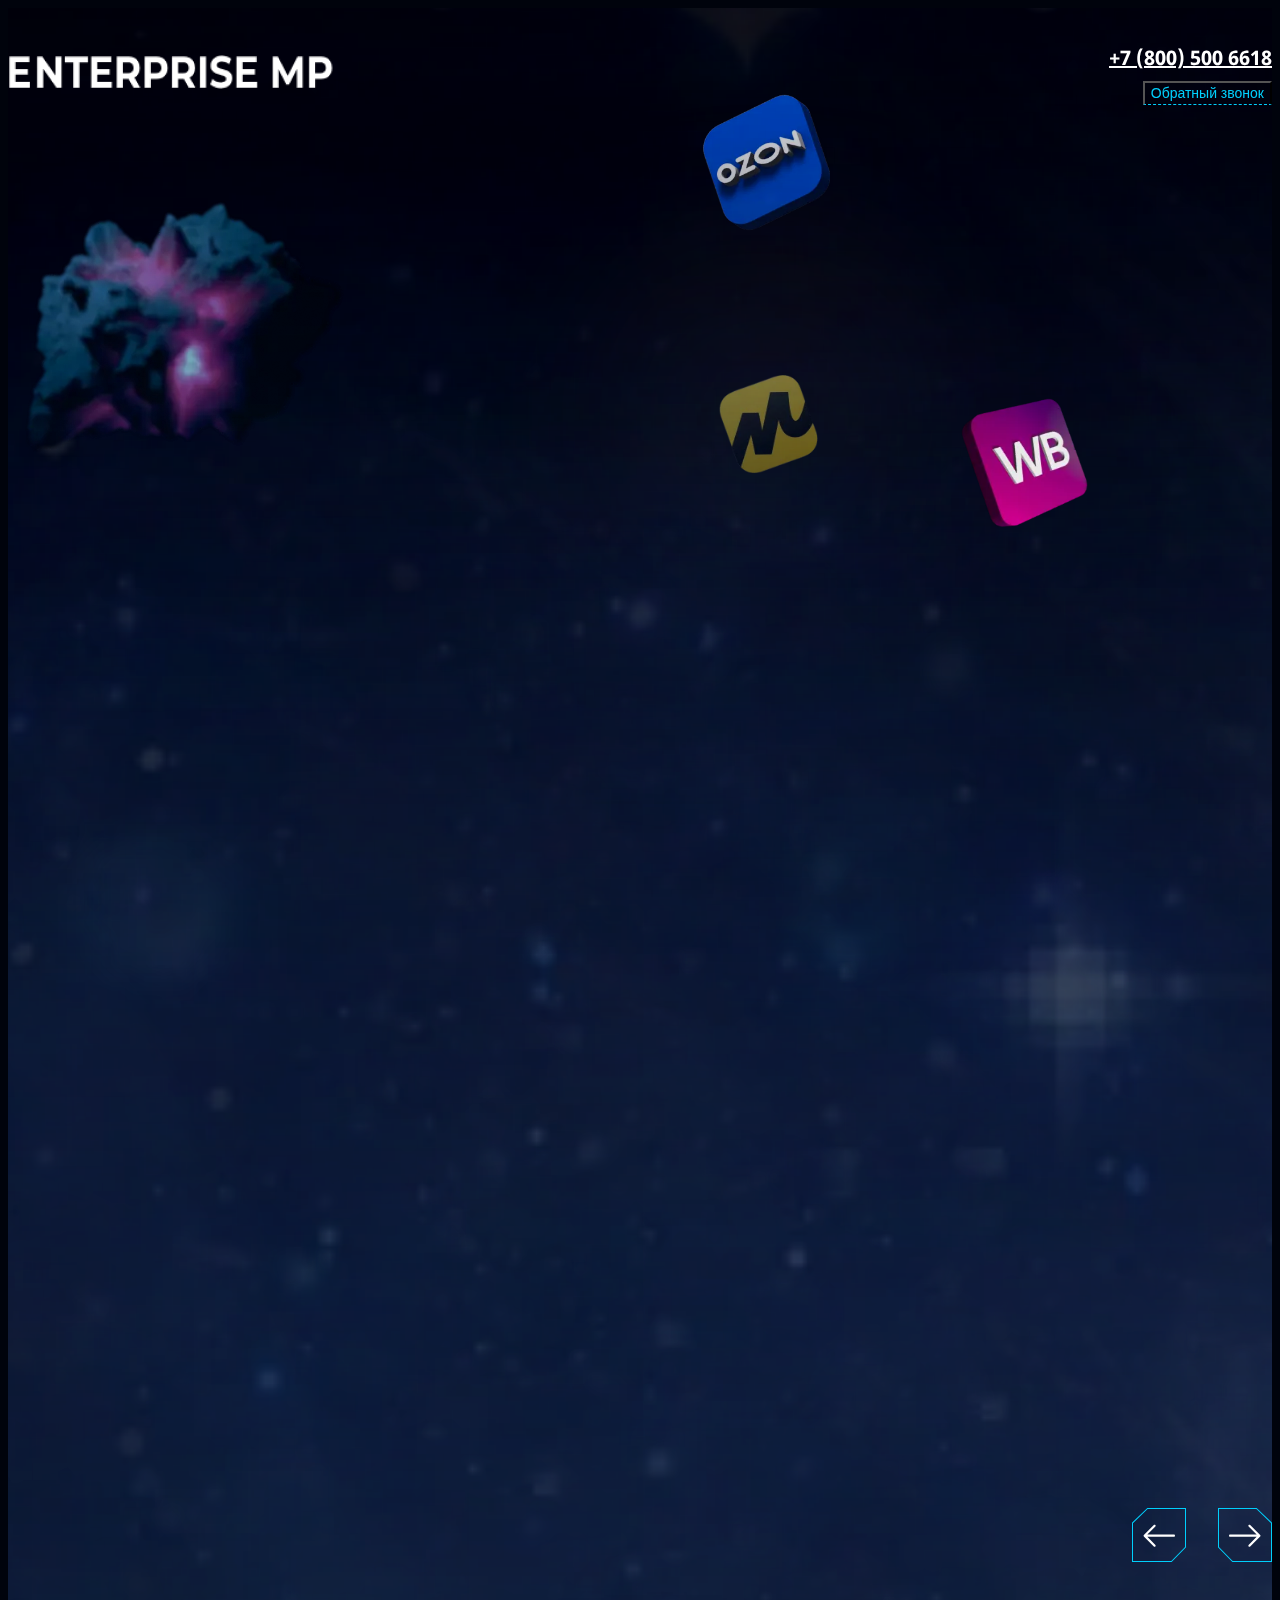
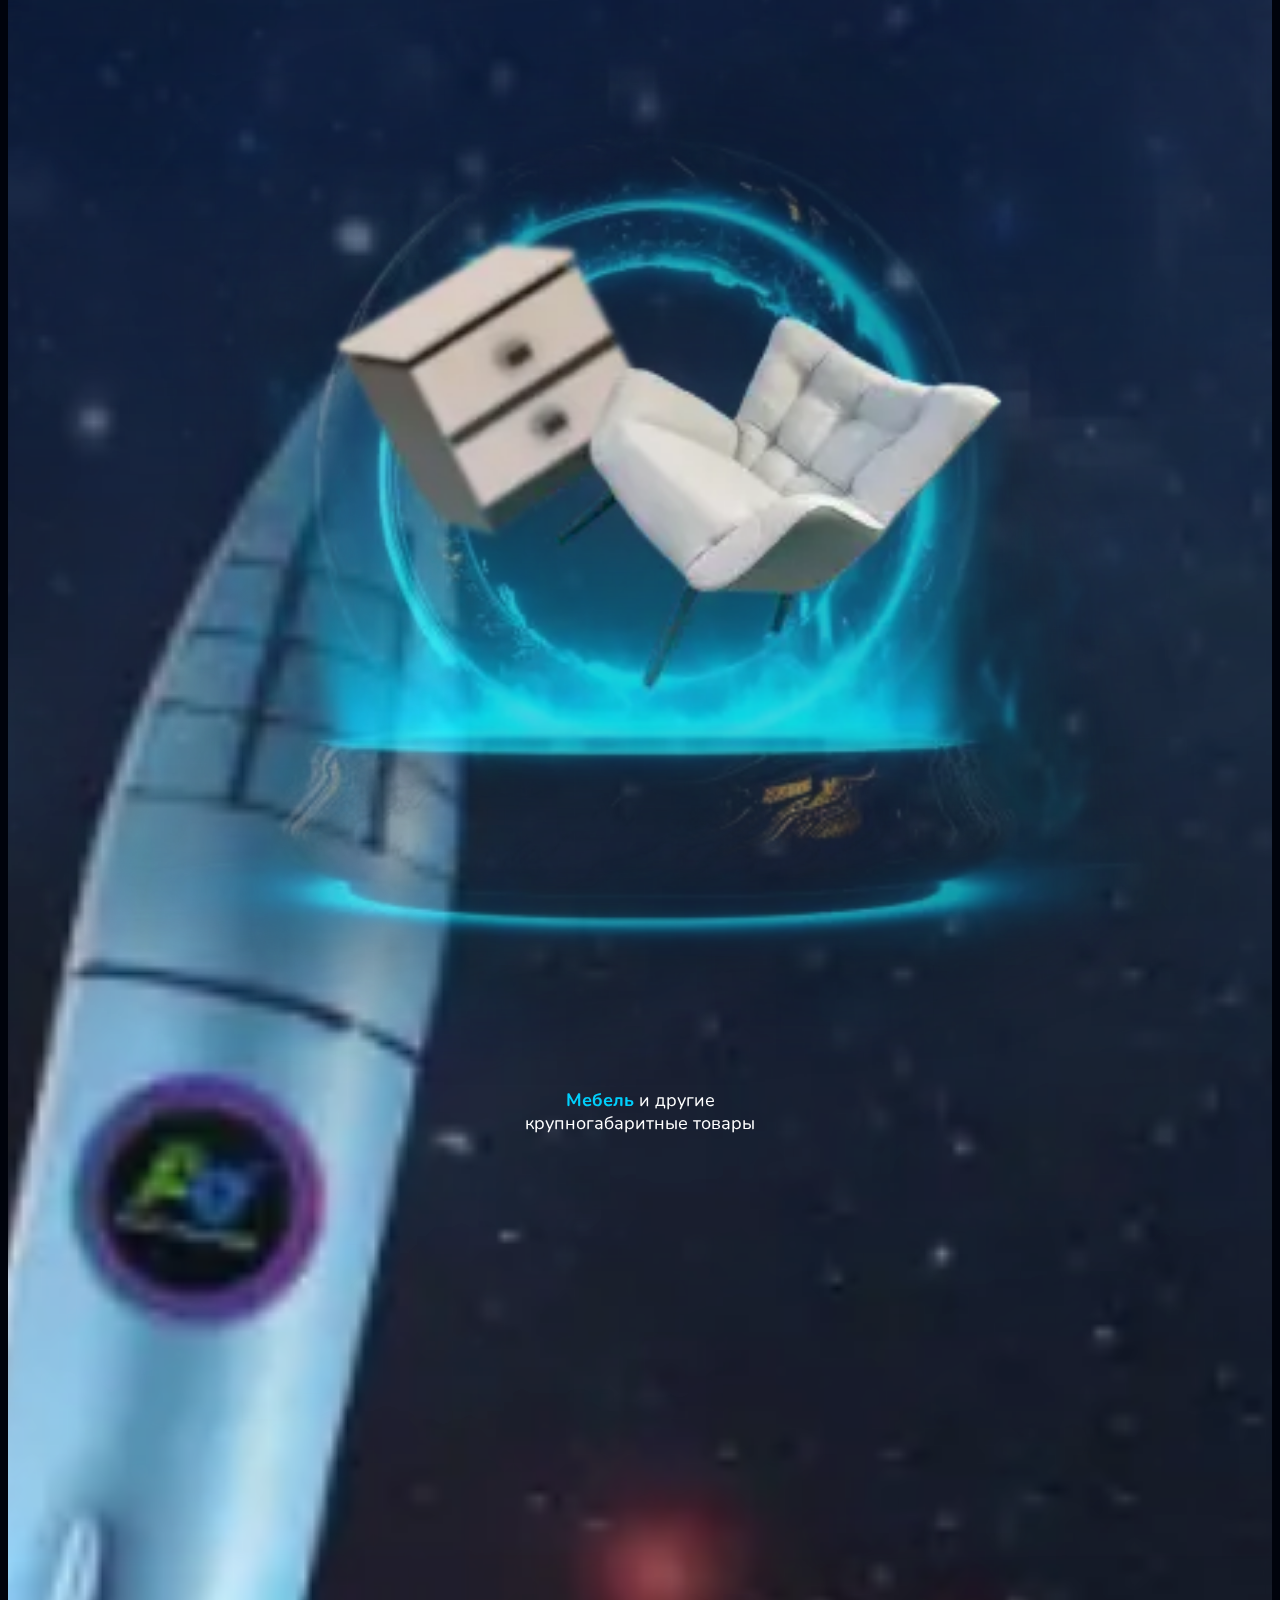
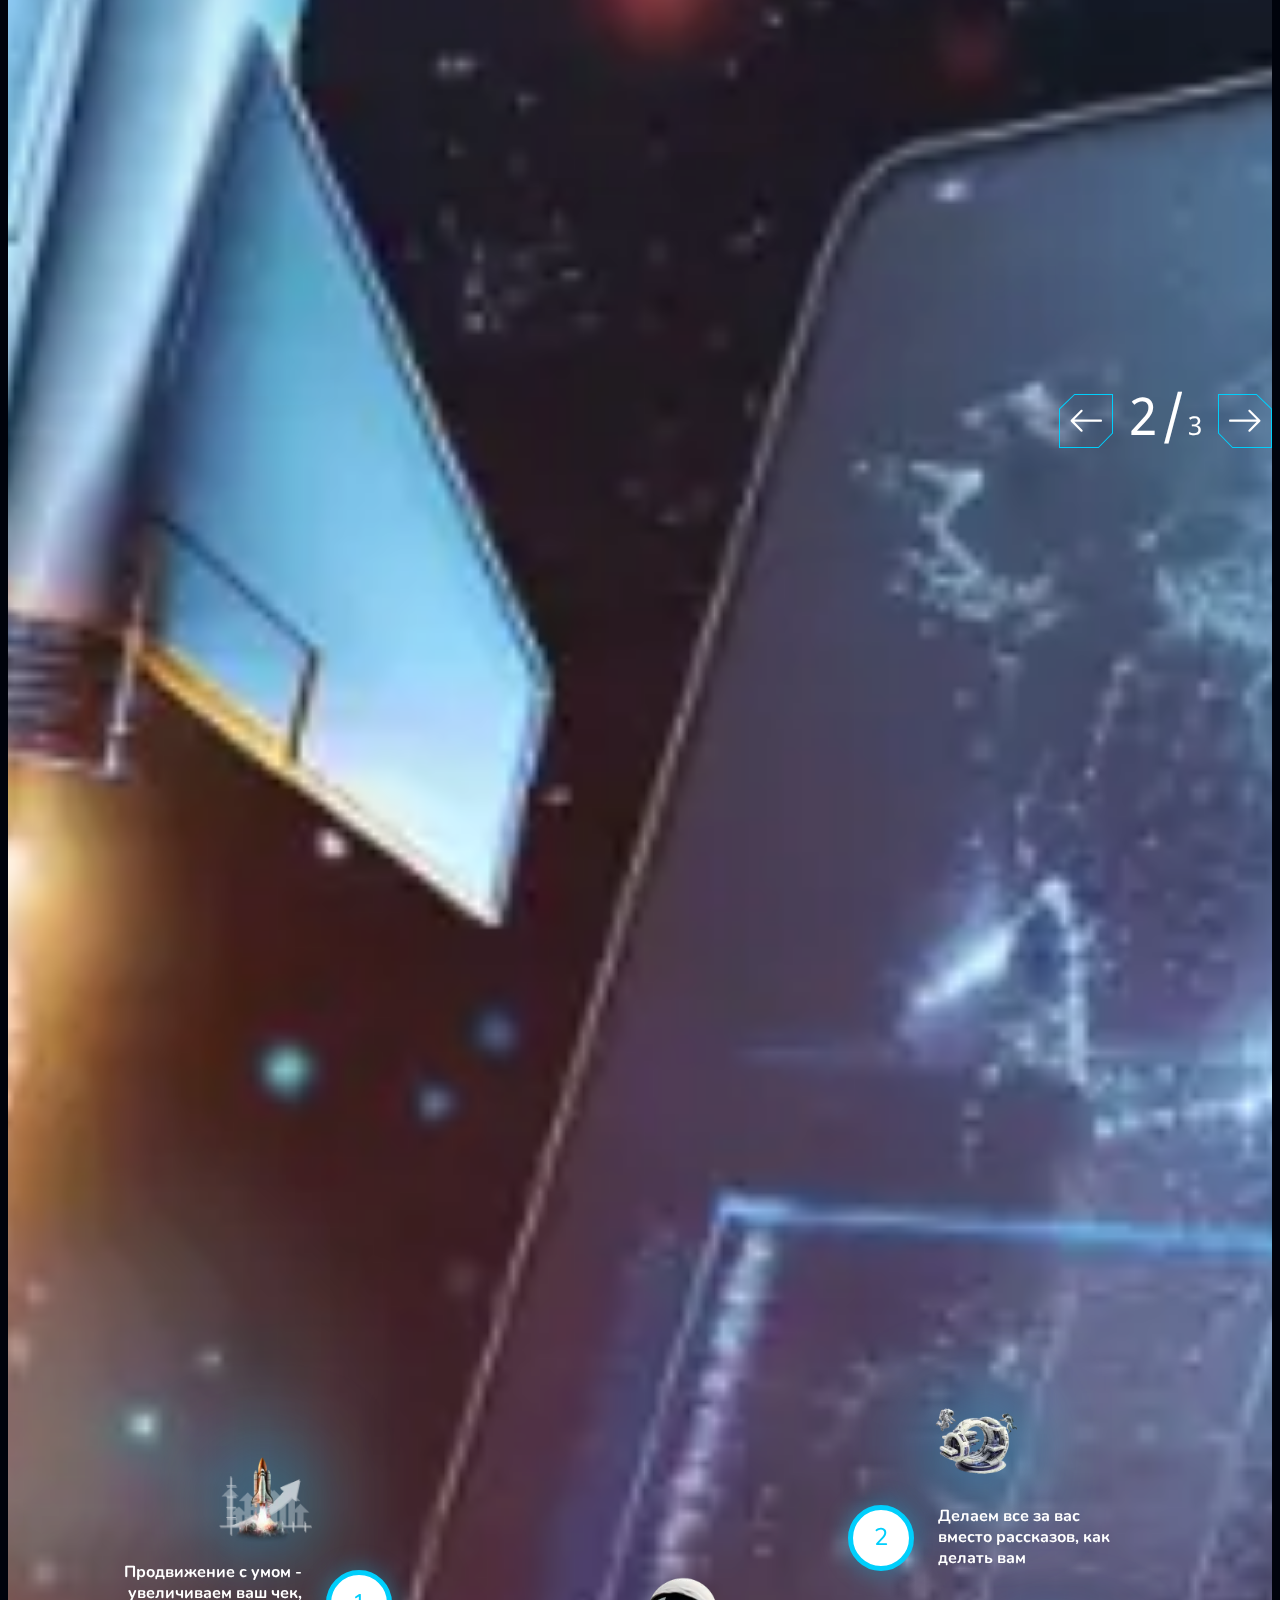
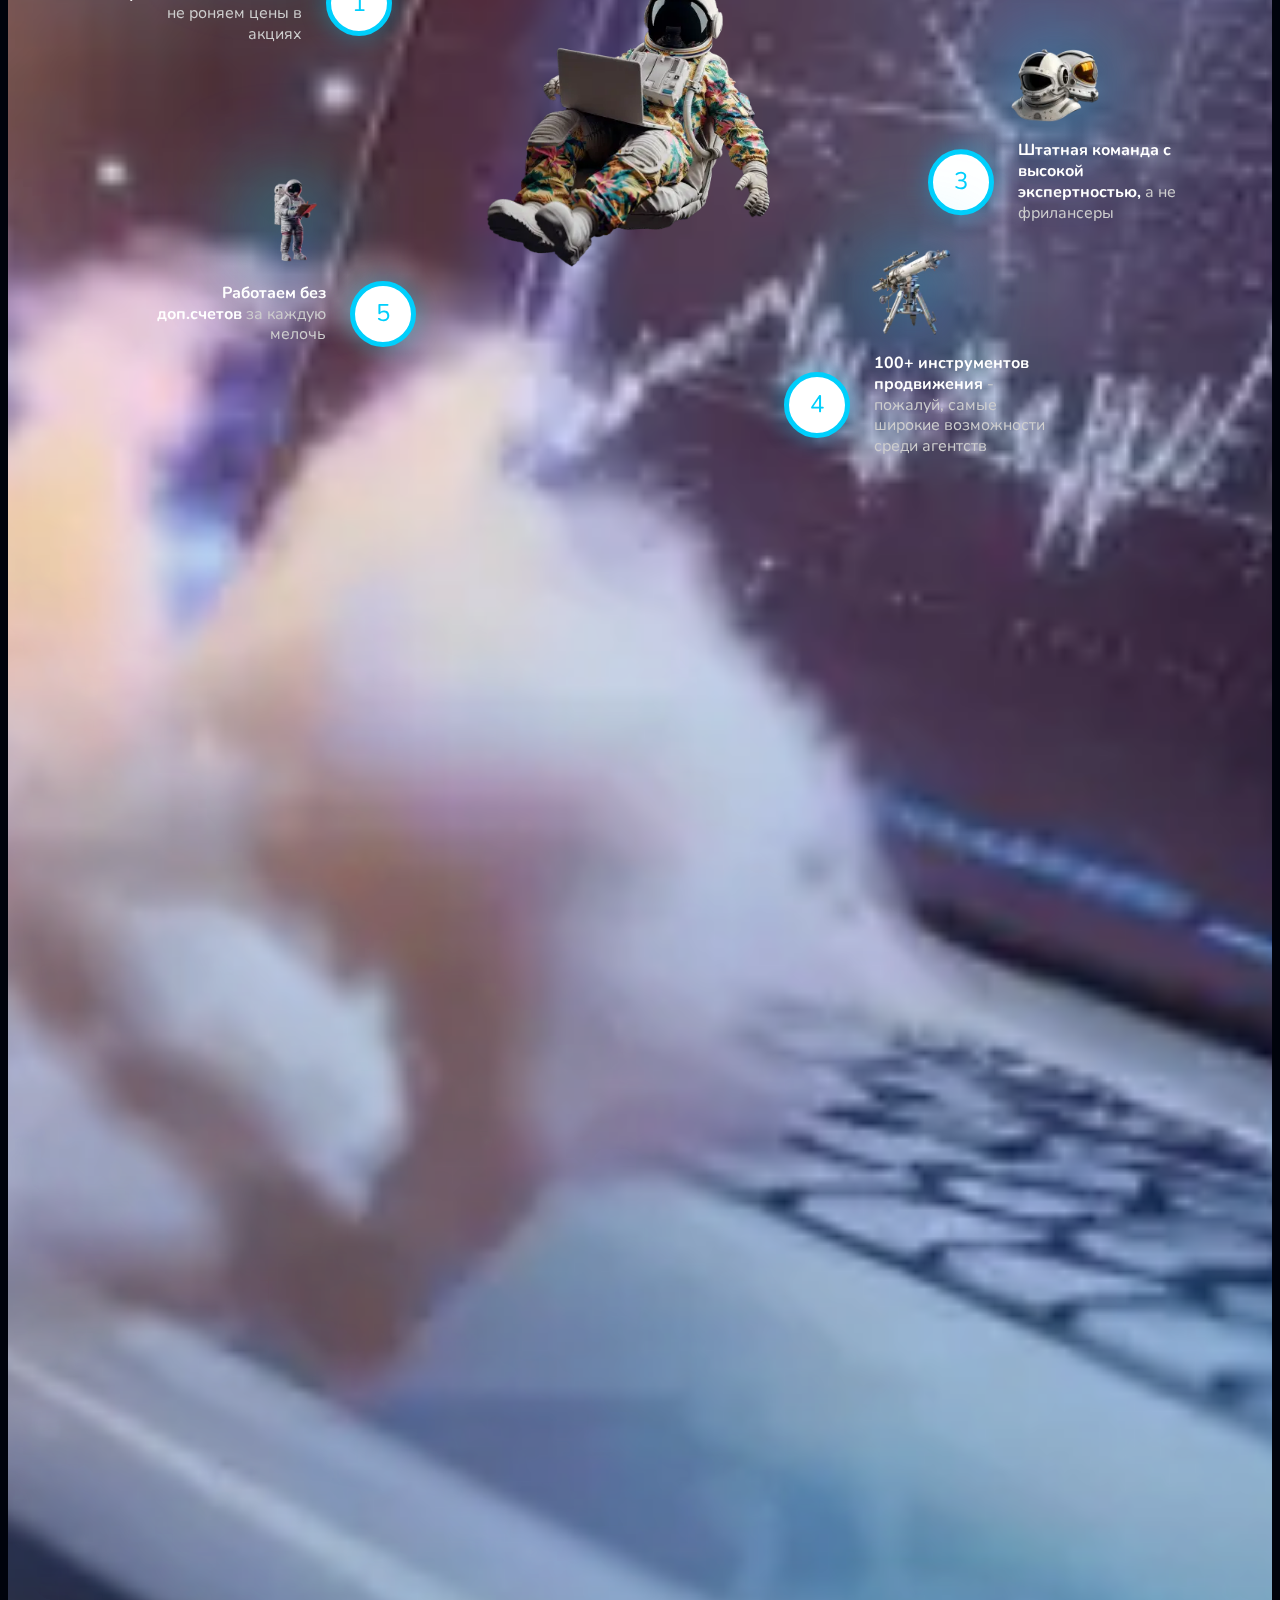
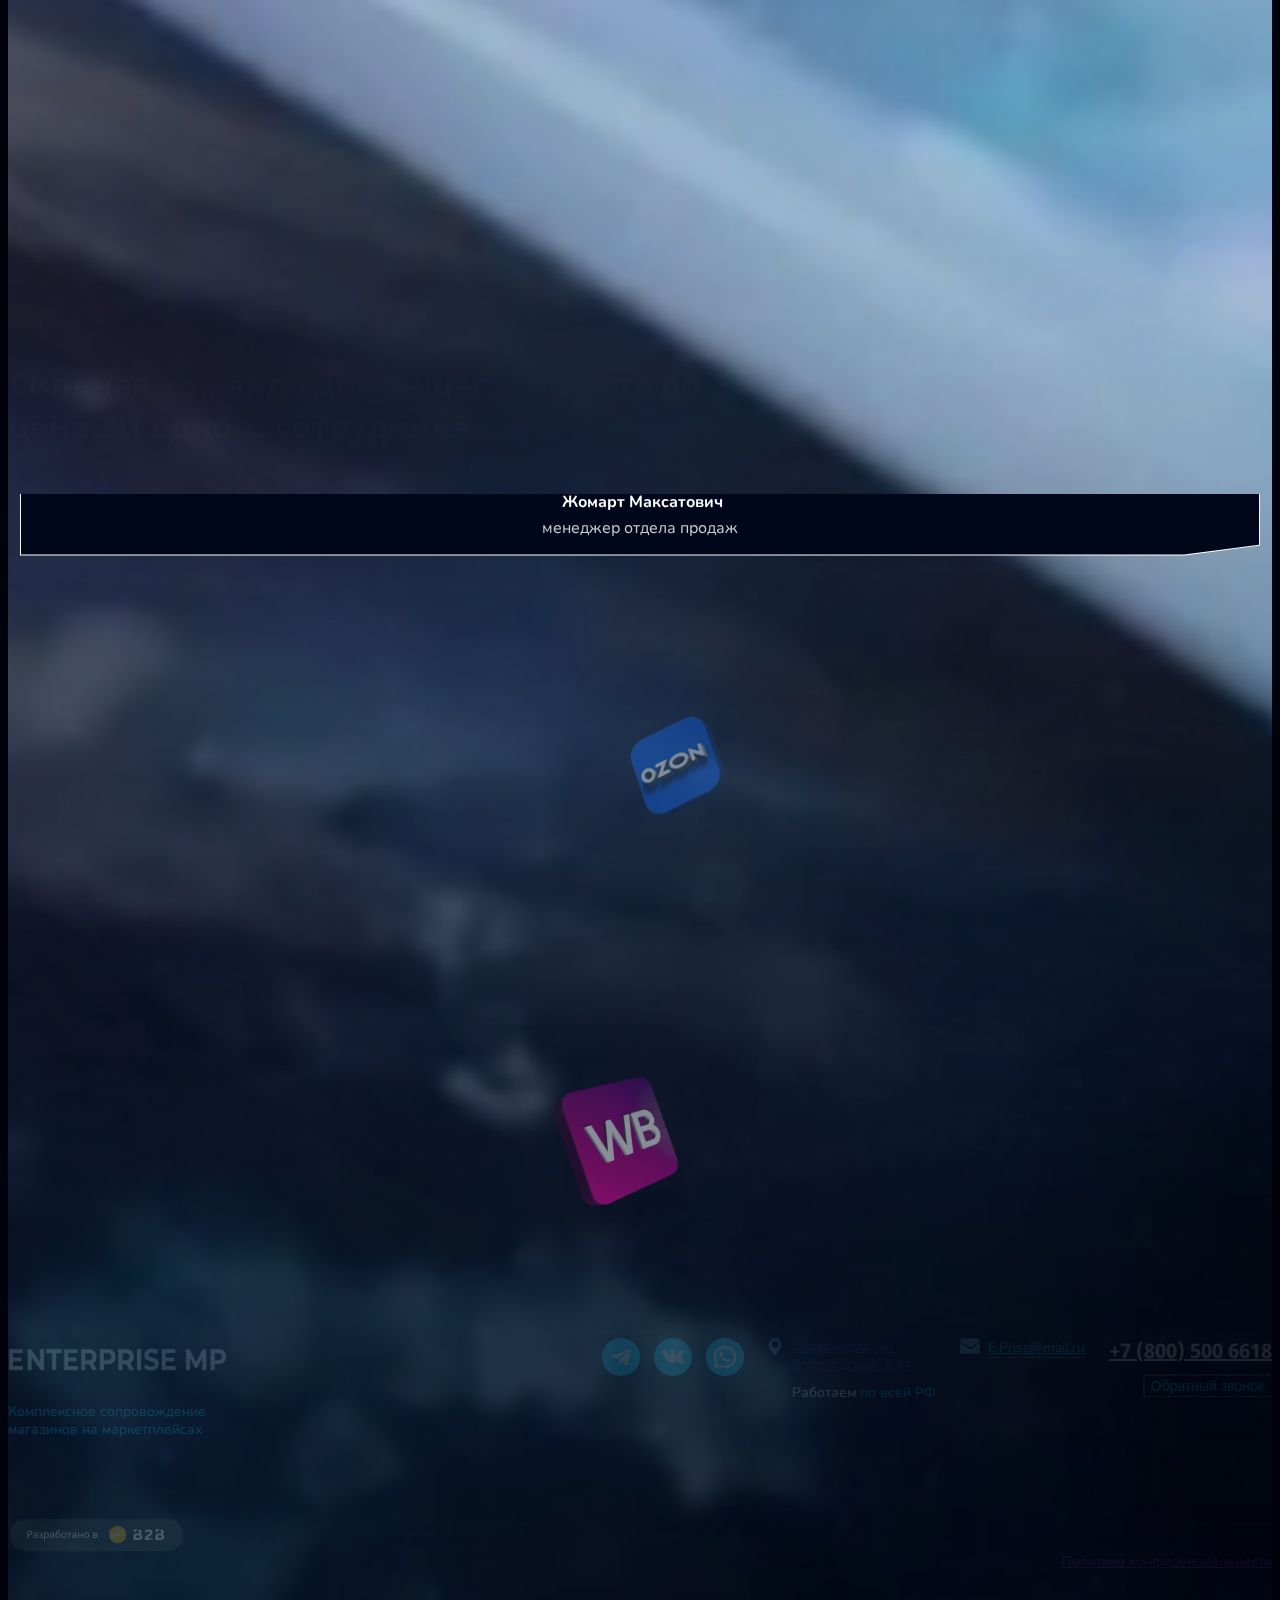
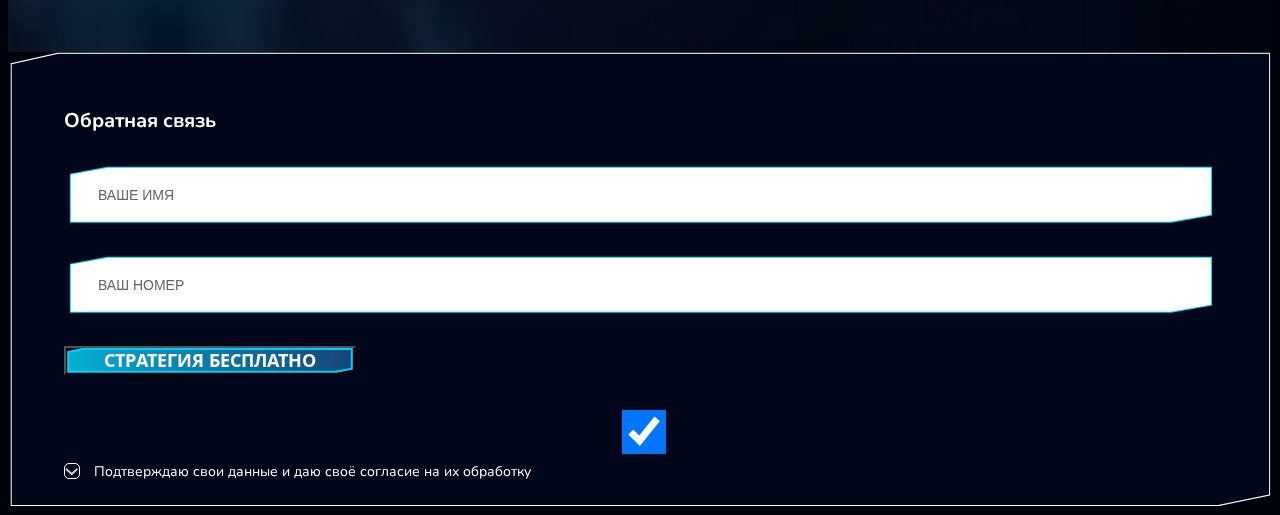
==== index.html @ a86e1928 "comment2" ====
<!DOCTYPE html>
<html lang="en">

<head>
	<meta charset="UTF-8">
	<meta name="viewport" content="width=device-width, initial-scale=1.0">
	<meta name="keywords" content="">
	<script src="https://degorov.ru/1base/wp-content/themes/Goodini/assets/js/jquery-3.5.1.min.js"></script>
	<link rel="stylesheet" type="text/css"
		href="https://degorov.ru/1base/wp-content/themes/Goodini/assets/css/base.min.css" />
	<link rel="stylesheet" type="text/css"
		href="https://degorov.ru/1base/wp-content/themes/Goodini/assets/css/blocks.css" />
	<link rel="stylesheet" type="text/css"
		href="https://degorov.ru/1base/wp-content/themes/Goodini/assets/css/modules.css" />
	<link rel="stylesheet" type="text/css"
		href="https://degorov.ru/1base/wp-content/themes/Goodini/assets/css/anim.css" />
	<link rel="stylesheet" href="css/style.min.css">
	<link rel="stylesheet" href="https://cdn.jsdelivr.net/npm/swiper@11/swiper-bundle.min.css"/>
	<title>Главная</title>
</head>

<body>
	<div class="page-frame">
		<header id="header" class="header">
    <div class="container-fluid">
       <div class="header__inner">
           <div class="header__left">
               <a class="header__logo" href="">
                   <img src="img/logo.webp" alt="">
               </a>
           </div>
           <div class="header__right">
               <div class="header__group">
                   <a class="header__phone" href="tel:78005006618">+7 (800) 500 6618</a>
                   <button class="header__btn btn" data-fancybox data-src="#popup-call">
                       <span>Обратный звонок</span>
                   </button>
               </div>
           </div>
       </div>
    </div>
</header>
		<main class="content-wrap">
			<section class="main-section">
				<div class="container-fluid">
					<div class="main-section__inner">
						<div class="main-section__wrap left-anim _anim-items anim-no-hide">
							<div class="main-section__info">
								<span>Производителям и селлерам</span>
							</div>
							<h1>Настраиваем <span class="text_color"> серьезный поток продаж</span></h1>
							<p>на маркетплейсах в срок <span>от 10 дней</span></p>
							<div class="main-section__group">
								<button class="main-section__btn btn btn-blue" data-fancybox data-src="#popup-call">
									<span>обсудить проект</span>
									<span class="box-shadow"></span>
								</button>
								<div class="main-section__info2">Обсудите ваш <br> проект с аналитиком</div>
							</div>
						</div>
						<div class="main-section__items left-anim _anim-items anim-no-hide">
							<div class="main-section__item">
								<div class="main-section__item-img">
									<img loading="lazy" src="img/main-img.webp" alt="">
								</div>
								<div class="main-section__item-text">
									Более <span>100 клиентов</span>  у нас на сопровождении более 2-х лет
								</div>
							</div>
							<div class="main-section__item">
								<div class="main-section__item-img">
									<img loading="lazy" src="img/main-img2.webp" alt="">
								</div>
								<div class="main-section__item-text">
									Выводим в ТОП и обеспечиваем рост прибыли <span>на 12-47% в месяц</span>
								</div>
							</div>
							<div class="main-section__item">
								<div class="main-section__item-img">
									<img loading="lazy" src="img/main-img3.webp" alt="">
								</div>
								<div class="main-section__item-text">
									Ежемесячно продаем товаров клиентов <span>на 100 000 000+ рублей</span>
								</div>
							</div>
						</div>
						<div class="main-section__img">
							<img loading="lazy" src="img/main-img4.webp" alt="">
						</div>
						<div class="main-section__img2">
							<img loading="lazy" src="img/main-img5.webp" alt="">
						</div>
						<div class="main-section__img4">
							<img loading="lazy" src="img/main-img7.webp" alt="">
						</div>
					</div>
				</div>
				<div class="main-section__img3">
					<img loading="lazy" src="img/main-img6.webp" alt="">
				</div>
			</section>
			<section class="strategy">
				<div class="container-fluid">
					<div class="strategy__inner right-anim _anim-items anim-no-hide">
						<h2>Бесплатно <span class="text_color">разработаем стратегию роста прибыли</span> для вашего магазина на маркетплейсах</h2>
						<ul>
							<li>
								<strong>Найдем от 3 до 5 точек роста</strong> <br>
								для ваших товарах
							</li>
							<li>
								<strong>Предложим, как снизить затраты</strong> <br>
								на маркетинг, логистику и склад
							</li>
							<li>
								<strong>Выделим товары импульсивного <br> спроса</strong>
								из всего вашего ассортимента
							</li>
							<li>
								<strong>Объясним, как расширить</strong> <br>
								географию продаж и увеличить обороты
							</li>
						</ul>
						<div class="strategy__group">
							<button class="strategy__btn btn btn-white">
								<span>Начать</span>
								<span class="box-shadow"></span>
							</button>
							<div class="strategy__info">
								Ответьте всего <span>на 5 вопросов,</span> <br>
								чтобы мы могли начать разработку
							</div>
						</div>
					</div>
				</div>
				<div class="quiz">
					<div class="container-fluid">
						<div class="quiz__inner">
							<div class="quiz-stages">
								<div class="quiz-stage quiz-stage--active">01 <span>этап</span></div>
								<div class="quiz-stage">02 <span>этап</span></div>
								<div class="quiz-stage">03 <span>этап</span></div>
								<div class="quiz-stage">04 <span>этап</span></div>
								<div class="quiz-stage">05 <span>этап</span></div>
							</div>
							<div class="quiz-body">
								<div data-step="1" class="quiz-step quiz-step1 quiz-step--active">
									<h2>1. Сколько сейчас <span class="text_color">ваш оборот</span> на маркетплейсах?</h2>
									<div class="quiz__checkboxes">
										<div class="quiz__checkbox">
											<input class="quiz-input" type="radio" name="quiz-checkbox">
											<label><strong>0 руб.,</strong> собираемся выходить на площадки</label>
										</div>
										<div class="quiz__checkbox">
											<input class="quiz-input" type="radio" name="quiz-checkbox">
											<label><strong>300 000 - 1 100 000 руб.,</strong> мало продаж, карточки не продают </label>
										</div>
										<div class="quiz__checkbox">
											<input class="quiz-input" type="radio" name="quiz-checkbox">
											<label><strong>от 1 100 000 руб.,</strong> продажи налажены, хотим делегировать ведение МП</label>
										</div>
									</div>
									<div class="quiz-error">Ответьте на вопрос</div>
									<div class="quiz-step__bg">
										<img src="img/quiz-step__bg.webp" alt="">
									</div>
								</div>
								<div data-step="2" class="quiz-step quiz-step2">
									<h2>2. Сколько у вас <span class="text_color">товарных карточек?</span></h2>
									<div class="quiz__checkboxes">
										<div class="quiz__checkbox">
											<input class="quiz-input2" type="radio" name="quiz-checkbox2">
											<label><strong>до 30 SKU</strong></label>
										</div>
										<div class="quiz__checkbox">
											<input class="quiz-input2" type="radio" name="quiz-checkbox2">
											<label><strong>до 100 SKU</strong></label>
										</div>
										<div class="quiz__checkbox">
											<input class="quiz-input2" type="radio" name="quiz-checkbox2">
											<label><strong>от 100 SKU</strong></label>
										</div>
										<div class="quiz__checkbox">
											<input class="quiz-input2" type="radio" name="quiz-checkbox2">
											<label><strong>от 100 SKU</strong></label>
										</div>
									</div>
									<div class="quiz-error">Ответьте на вопрос</div>
									<div class="quiz-step__bg">
										<img src="img/quiz-step__bg2.webp" alt="">
									</div>
								</div>
								<div data-step="3" class="quiz-step quiz-step3">
									<h2>3. Есть ли в вашем товаре какая-то специфика?</h2>
									<div class="quiz__checkboxes">
										<div class="quiz__checkbox">
											<input class="quiz-input3" type="radio" name="quiz-checkbox3">
											<label><strong>Крупногабарит</strong> (мебель)</label>
										</div>
										<div class="quiz__checkbox">
											<input class="quiz-input3" type="radio" name="quiz-checkbox3">
											<label><strong>Детские товары</strong> (сертификация)</label>
										</div>
										<div class="quiz__checkbox">
											<input class="quiz-input3" type="radio" name="quiz-checkbox3">
											<label><strong>Премиум-товары</strong> (дороже рынка)</label>
										</div>
										<div class="quiz__checkbox">
											<input class="quiz-input3" type="radio" name="quiz-checkbox3">
											<label><strong>Одежда и др. с широким размерным рядом</strong></label>
										</div>
										<div class="quiz__checkbox">
											<input class="quiz-input3" type="radio" name="quiz-checkbox">
											<label><strong>Иное |</strong></label>
										</div>
									</div>
									<div class="quiz-error">Ответьте на вопрос</div>
									<div class="quiz-step__bg">
										<img src="img/quiz-step__bg3.webp" alt="">
									</div>
								</div>
								<div data-step="4" class="quiz-step quiz-step4">
									<h2>4. Какой бюджет на продвижение <span class="text_color">вы готовы выделить?</span></h2>
									<div class="quiz__checkboxes">
										<div class="quiz__checkbox">
											<input class="quiz-input4" type="radio" name="quiz-checkbox4">
											<label><strong>от 50 000 р./мес.</strong></label>
										</div>
										<div class="quiz__checkbox">
											<input class="quiz-input4" type="radio" name="quiz-checkbox4">
											<label><strong>от 50 000 р./мес. +  вложения в свой складской запас</strong></label>
										</div>
										<div class="quiz__checkbox">
											<input class="quiz-input4" type="radio" name="quiz-checkbox4">
											<label><strong>от 50 000 р./мес. + складской запас + бюджет на акции и внешнюю рекламу</strong></label>
										</div>
									</div>
									<div class="quiz-error">Ответьте на вопрос</div>
									<div class="quiz-step__bg">
										<img src="img/quiz-step__bg4.webp" alt="">
									</div>
								</div>
							</div>
							<div class="quiz-btns">
								<button class="quiz-prev btn">
									<span>Назад</span>
								</button>
								<button class="quiz-next btn">
									<span>Далее</span>
								</button>
							</div>
							<div class="quiz-form">
								<h2>5. Укажите ваши контактные данные</h2>
								<div class="quiz__subtitle"><span>Это необходимо,</span> чтобы мы запросили ссылку  на магазин и другую необходимую информацию.</div>
								<form class="quiz-form__wrap">
									<div class="quiz-form__group">
										<input type="text" placeholder="Ваше имя |">
									</div>
									<div class="quiz-form__group">
										<input type="tel" placeholder="Ваш телефон |">
									</div>
									<div class="quiz-form__group">
										<button class="quiz-form__btn btn">
											<span>Отправить</span>
										</button>
									</div>
								</form>
								<div class="quiz-step__bg">
									<img src="img/quiz-step__bg5.webp" alt="">
								</div>
							</div>
						</div>
					</div>
				</div>
			</section>
			<section class="products">
				<div class="container-fluid">
					<div class="products__inner">
						<div class="products__top">
							<div class="products__group left-anim _anim-items anim-no-hide">
								<h2>Продвигаем в <span class="text_color">ТОП 1</span> сложные товары, которые не каждое агентство умеет продвигать</h2>
								<p>Уже работали <span>с 289 видами товаров</span></p>
							</div>
							<div class="products__slider-nav">
								<div class="swiper-button-prev">
									<svg width="32" height="23" viewBox="0 0 32 23" fill="none" xmlns="http://www.w3.org/2000/svg">
										<path d="M10.795 1.00689C11.224 0.562889 11.938 0.562889 12.382 1.00689C12.811 1.43589 12.811 2.14989 12.382 2.57789L4.335 10.6249H30.889C31.508 10.6259 32 11.1179 32 11.7369C32 12.3559 31.508 12.8639 30.889 12.8639H4.335L12.382 20.8959C12.811 21.3399 12.811 22.0549 12.382 22.4829C11.938 22.9269 11.223 22.9269 10.795 22.4829L0.843 12.5309C0.399 12.1019 0.399 11.3879 0.843 10.9599L10.795 1.00689Z" fill="white"/>
									</svg>
								</div>
								<div class="swiper-pagination"></div>
								<div class="swiper-button-next">
									<svg width="32" height="23" viewBox="0 0 32 23" fill="none" xmlns="http://www.w3.org/2000/svg">
										<path d="M21.2055 1.00689C20.7765 0.562889 20.0625 0.562889 19.6185 1.00689C19.1895 1.43589 19.1895 2.14989 19.6185 2.57789L27.6655 10.6249H1.11149C0.492488 10.6259 0.000488281 11.1179 0.000488281 11.7369C0.000488281 12.3559 0.492488 12.8639 1.11149 12.8639H27.6655L19.6185 20.8959C19.1895 21.3399 19.1895 22.0549 19.6185 22.4829C20.0625 22.9269 20.7775 22.9269 21.2055 22.4829L31.1575 12.5309C31.6015 12.1019 31.6015 11.3879 31.1575 10.9599L21.2055 1.00689Z" fill="white"/>
									</svg>
								</div>
							</div>
						</div>
						<div class="products__slider">
							<div class="swiper mySwiper">
								<div class="swiper-wrapper">
									<div class="swiper-slide product-card">
										<div class="product-card__img">
											<img loading="lazy" src="img/product-card__img.webp" alt="">
										</div>
										<div class="product-card__text"><strong>Мебель</strong> и другие крупногабаритные товары</div>
									</div>
									<div class="swiper-slide product-card">
										<div class="product-card__img">
											<img loading="lazy" src="img/product-card__img2.webp" alt="">
										</div>
										<div class="product-card__text"><strong>Красота и здоровье</strong> и другие товары массового спроса</div>
									</div>
									<div class="swiper-slide product-card">
										<div class="product-card__img">
											<img loading="lazy" src="img/product-card__img3.webp" alt="">
										</div>
										<div class="product-card__text"><strong>Одежда</strong> и другие товары, в которых важен размер</div>
									</div>
									<div class="swiper-slide product-card">
										<div class="product-card__img">
											<img loading="lazy" src="img/product-card__img4.webp" alt="">
										</div>
										<div class="product-card__text"><strong>Реабилитация</strong> и другие специализированные товары</div>
									</div>
									<div class="swiper-slide product-card">
										<div class="product-card__img">
											<img loading="lazy" src="img/product-card__img5.webp" alt="">
										</div>
										<div class="product-card__text"><strong>Массажеры</strong> и другие девайсы для здоровья</div>
									</div>
									<div class="swiper-slide product-card">
										<div class="product-card__img">
											<img loading="lazy" src="img/product-card__img6.webp" alt="">
										</div>
										<div class="product-card__text"><strong>Нижнее белье</strong> и другие товары, которые сложно продаются без примерки</div>
									</div>
									<div class="swiper-slide product-card">
										<div class="product-card__img">
											<img loading="lazy" src="img/product-card__img.webp" alt="">
										</div>
										<div class="product-card__text"><strong>Мебель</strong> и другие крупногабаритные товары</div>
									</div>
									<div class="swiper-slide product-card">
										<div class="product-card__img">
											<img loading="lazy" src="img/product-card__img2.webp" alt="">
										</div>
										<div class="product-card__text"><strong>Красота и здоровье</strong> и другие товары массового спроса</div>
									</div>
									<div class="swiper-slide product-card">
										<div class="product-card__img">
											<img loading="lazy" src="img/product-card__img3.webp" alt="">
										</div>
										<div class="product-card__text"><strong>Одежда</strong> и другие товары, в которых важен размер</div>
									</div>
									<div class="swiper-slide product-card">
										<div class="product-card__img">
											<img loading="lazy" src="img/product-card__img4.webp" alt="">
										</div>
										<div class="product-card__text"><strong>Реабилитация</strong> и другие специализированные товары</div>
									</div>
								</div>
							</div>
						</div>
						<div class="products__group2 left-anim _anim-items anim-no-hide">
							<button class="products__btn btn btn-white" data-fancybox data-src="#popup-call">
								<span>Получить анализ</span>
								<span class="box-shadow"></span>
							</button>
							<div class="products__info">Сделаем анализ вашей товарной <br>  категории <span>бесплатно</span></div>
						</div>
					</div>
				</div>
			</section>
			<section class="advantages">
				<div class="container-fluid">
					<div class="advantages__inner">
						<h2>Берем на себя <span class="text_color">продажи и продвижение</span> - вам остаются отгрузки и прибыль</h2>
						<div class="advantages__items left-anim _anim-items anim-no-hide">
							<div class="advantages__item">
								<div class="advantages__item-show">
									<div class="advantages__item-icon">
										<img src="img/advantages-icon.svg" alt="">
									</div>
									<div class="advantages__item-title">Маркетинг, продвижение, вывод в ТОП</div>
									<div class="advantages__item-arrow">
										<svg width="22" height="22" viewBox="0 0 22 22" fill="none" xmlns="http://www.w3.org/2000/svg">
											<path d="M1.4854 1.48506L20.2994 20.2993M20.2994 20.2993H3.3288M20.2994 20.2993V3.32869" stroke="white" stroke-width="2"/>
										</svg>
									</div>
								</div>
								<div class="advantages__item-hidden">
									<ul>
										<li>Анализируем потребность в вашем товаре, внутреннюю конкуренцию на площадке, поведение ЦА.</li>
										<li>Подбираем нужные вам площадки, регистрируем ЛК</li>
										<li>Объясняем тонкости документооборота.</li>
										<li>Грамотно заводим бренд на площадки, от этого этапа зависит выдача в поисковиках.</li>
										<li>Оформляем и оптимизируем карточки, чтобы они быстро выходили в ТОП.</li>
									</ul>
								</div>
							</div>
							<div class="advantages__item">
								<div class="advantages__item-show">
									<div class="advantages__item-icon">
										<img src="img/advantages-icon2.svg" alt="">
									</div>
									<div class="advantages__item-title">Подбор площадок, регистрация и запуск продаж</div>
									<div class="advantages__item-arrow">
										<svg width="22" height="22" viewBox="0 0 22 22" fill="none" xmlns="http://www.w3.org/2000/svg">
											<path d="M1.4854 1.48506L20.2994 20.2993M20.2994 20.2993H3.3288M20.2994 20.2993V3.32869" stroke="white" stroke-width="2"/>
										</svg>
									</div>
								</div>
								<div class="advantages__item-hidden">
									<ul>
										<li>Анализируем потребность в вашем товаре, внутреннюю конкуренцию на площадке, поведение ЦА.</li>
										<li>Подбираем нужные вам площадки, регистрируем ЛК</li>
										<li>Объясняем тонкости документооборота.</li>
									</ul>
								</div>
							</div>
							<div class="advantages__item">
								<div class="advantages__item-show">
									<div class="advantages__item-icon">
										<img src="img/advantages-icon3.svg" alt="">
									</div>
									<div class="advantages__item-title">Оптимизация затрат на склад, переупаковку и логистику</div>
									<div class="advantages__item-arrow">
										<svg width="22" height="22" viewBox="0 0 22 22" fill="none" xmlns="http://www.w3.org/2000/svg">
											<path d="M1.4854 1.48506L20.2994 20.2993M20.2994 20.2993H3.3288M20.2994 20.2993V3.32869" stroke="white" stroke-width="2"/>
										</svg>
									</div>
								</div>
								<div class="advantages__item-hidden">
									<ul>
										<li>Анализируем потребность в вашем товаре, внутреннюю конкуренцию на площадке, поведение ЦА.</li>
										<li>Подбираем нужные вам площадки, регистрируем ЛК</li>
										<li>Объясняем тонкости документооборота.</li>
										<li>Грамотно заводим бренд на площадки, от этого этапа зависит выдача в поисковиках.</li>
										<li>Оформляем и оптимизируем карточки, чтобы они быстро выходили в ТОП.</li>
									</ul>
								</div>
							</div>
							<div class="advantages__item">
								<div class="advantages__item-show">
									<div class="advantages__item-icon">
										<img src="img/advantages-icon4.svg" alt="">
									</div>
									<div class="advantages__item-title">Аналитика <br>  и отчетность </div>
									<div class="advantages__item-arrow">
										<svg width="22" height="22" viewBox="0 0 22 22" fill="none" xmlns="http://www.w3.org/2000/svg">
											<path d="M1.4854 1.48506L20.2994 20.2993M20.2994 20.2993H3.3288M20.2994 20.2993V3.32869" stroke="white" stroke-width="2"/>
										</svg>
									</div>
								</div>
								<div class="advantages__item-hidden">
									<ul>
										<li>Анализируем потребность в вашем товаре, внутреннюю конкуренцию на площадке, поведение ЦА.</li>
										<li>Подбираем нужные вам площадки, регистрируем ЛК</li>
										<li>Объясняем тонкости документооборота.</li>
										<li>Грамотно заводим бренд на площадки, от этого этапа зависит выдача в поисковиках.</li>
									</ul>
								</div>
							</div>
						</div>
					</div>
				</div>
				<div class="advantages__img">
					<img src="img/advantages-img.webp" alt="">
				</div>
			</section>
			<section class="cases">
				<div class="container-fluid">
					<div class="cases__inner">
						<div class="cases__top">
							<div class="cases__group left-anim _anim-items anim-no-hide">
								<h2>Посмотрите наши кейсы</h2>
								<p>Работаем с ассортиментом <span>от 5 до 3 000 SKU</span></p>
							</div>
							<div class="cases__slider-nav">
								<div class="swiper-button-prev" tabindex="0" role="button" aria-label="Previous slide" aria-controls="swiper-wrapper-883f5af94fbfa03c" aria-disabled="false">
									<svg width="32" height="23" viewBox="0 0 32 23" fill="none" xmlns="http://www.w3.org/2000/svg">
										<path d="M10.795 1.00689C11.224 0.562889 11.938 0.562889 12.382 1.00689C12.811 1.43589 12.811 2.14989 12.382 2.57789L4.335 10.6249H30.889C31.508 10.6259 32 11.1179 32 11.7369C32 12.3559 31.508 12.8639 30.889 12.8639H4.335L12.382 20.8959C12.811 21.3399 12.811 22.0549 12.382 22.4829C11.938 22.9269 11.223 22.9269 10.795 22.4829L0.843 12.5309C0.399 12.1019 0.399 11.3879 0.843 10.9599L10.795 1.00689Z" fill="white"></path>
									</svg>
								</div>
								<div class="swiper-pagination swiper-pagination-fraction swiper-pagination-horizontal"><span class="swiper-pagination-current">2</span> / <span class="swiper-pagination-total">3</span></div>
								<div class="swiper-button-next" tabindex="0" role="button" aria-label="Next slide" aria-controls="swiper-wrapper-883f5af94fbfa03c" aria-disabled="false">
									<svg width="32" height="23" viewBox="0 0 32 23" fill="none" xmlns="http://www.w3.org/2000/svg">
										<path d="M21.2055 1.00689C20.7765 0.562889 20.0625 0.562889 19.6185 1.00689C19.1895 1.43589 19.1895 2.14989 19.6185 2.57789L27.6655 10.6249H1.11149C0.492488 10.6259 0.000488281 11.1179 0.000488281 11.7369C0.000488281 12.3559 0.492488 12.8639 1.11149 12.8639H27.6655L19.6185 20.8959C19.1895 21.3399 19.1895 22.0549 19.6185 22.4829C20.0625 22.9269 20.7775 22.9269 21.2055 22.4829L31.1575 12.5309C31.6015 12.1019 31.6015 11.3879 31.1575 10.9599L21.2055 1.00689Z" fill="white"></path>
									</svg>
								</div>
							</div>
						</div>
						<div class="cases__slider left-anim _anim-items anim-no-hide">
							<div class="swiper mySwiper">
								<div class="swiper-wrapper">
									<div class="swiper-slide">
										<div class="cases-card">
											<div class="cases-card__desc">
												<div class="cases-card__title">Мебель, столы, табуретки</div>
												<div class="cases-card__text">
													<p><strong>Запрос клиента:</strong> выход на Ozon, оборот 3 000 000 р.</p>
													<p><strong>Результат:</strong> Вывели бизнес на оборот 66 000 000 р. (Ozon) с нуля за 10 месяцев.</p>
												</div>
												<ul>
													<li>За первые 5 месяцев увеличили оборот с 0 до 12 000 000 р.</li>
													<li>Увеличили средний чек с 4450 р. до 4650 р.</li>
													<li>Увеличили выручку с 0 до 66 000 000 р.</li>
													<li>Снизили затраты на рекламу</li>
												</ul>
												<div class="cases-card__info">
													Работаем <strong>с февраля 2023</strong>
												</div>
											</div>
											<div class="cases-card__images">
												<div class="cases-card__img">
													<img loading="lazy" src="img/cases-card__img.webp" alt="">
												</div>
												<div class="cases-card__img2">
													<img loading="lazy" src="img/cases-card__img2.webp" alt="">
												</div>
											</div>
										</div>
										<div class="cases-card__bg"></div>
									</div>
									<div class="swiper-slide">
										<div class="cases-card">
											<div class="cases-card__desc">
												<div class="cases-card__title">Мебель, столы, табуретки</div>
												<div class="cases-card__text">
													<p><strong>Запрос клиента:</strong> выход на Ozon, оборот 3 000 000 р.</p>
													<p><strong>Результат:</strong> Вывели бизнес на оборот 66 000 000 р. (Ozon) с нуля за 10 месяцев.</p>
												</div>
												<ul>
													<li>За первые 5 месяцев увеличили оборот с 0 до 12 000 000 р.</li>
													<li>Увеличили средний чек с 4450 р. до 4650 р.</li>
													<li>Увеличили выручку с 0 до 66 000 000 р.</li>
													<li>Снизили затраты на рекламу</li>
												</ul>
												<div class="cases-card__info">
													Работаем <strong>с февраля 2023</strong>
												</div>
											</div>
											<div class="cases-card__images">
												<div class="cases-card__img">
													<img loading="lazy" src="img/cases-card__img.webp" alt="">
												</div>
												<div class="cases-card__img2">
													<img loading="lazy" src="img/cases-card__img2.webp" alt="">
												</div>
											</div>
										</div>
										<div class="cases-card__bg"></div>
									</div>
									<div class="swiper-slide">
										<div class="cases-card">
											<div class="cases-card__desc">
												<div class="cases-card__title">Мебель, столы, табуретки</div>
												<div class="cases-card__text">
													<p><strong>Запрос клиента:</strong> выход на Ozon, оборот 3 000 000 р.</p>
													<p><strong>Результат:</strong> Вывели бизнес на оборот 66 000 000 р. (Ozon) с нуля за 10 месяцев.</p>
												</div>
												<ul>
													<li>За первые 5 месяцев увеличили оборот с 0 до 12 000 000 р.</li>
													<li>Увеличили средний чек с 4450 р. до 4650 р.</li>
													<li>Увеличили выручку с 0 до 66 000 000 р.</li>
													<li>Снизили затраты на рекламу</li>
												</ul>
												<div class="cases-card__info">
													Работаем <strong>с февраля 2023</strong>
												</div>
											</div>
											<div class="cases-card__images">
												<div class="cases-card__img">
													<img loading="lazy" src="img/cases-card__img.webp" alt="">
												</div>
												<div class="cases-card__img2">
													<img loading="lazy" src="img/cases-card__img2.webp" alt="">
												</div>
											</div>
										</div>
										<div class="cases-card__bg"></div>
									</div>
									<div class="swiper-slide">
										<div class="cases-card">
											<div class="cases-card__desc">
												<div class="cases-card__title">Мебель, столы, табуретки</div>
												<div class="cases-card__text">
													<p><strong>Запрос клиента:</strong> выход на Ozon, оборот 3 000 000 р.</p>
													<p><strong>Результат:</strong> Вывели бизнес на оборот 66 000 000 р. (Ozon) с нуля за 10 месяцев.</p>
												</div>
												<ul>
													<li>За первые 5 месяцев увеличили оборот с 0 до 12 000 000 р.</li>
													<li>Увеличили средний чек с 4450 р. до 4650 р.</li>
													<li>Увеличили выручку с 0 до 66 000 000 р.</li>
													<li>Снизили затраты на рекламу</li>
												</ul>
												<div class="cases-card__info">
													Работаем <strong>с февраля 2023</strong>
												</div>
											</div>
											<div class="cases-card__images">
												<div class="cases-card__img">
													<img loading="lazy" src="img/cases-card__img.webp" alt="">
												</div>
												<div class="cases-card__img2">
													<img loading="lazy" src="img/cases-card__img2.webp" alt="">
												</div>
											</div>
										</div>
										<div class="cases-card__bg"></div>
									</div>
								</div>
							</div>
						</div>
						<div class="cases__group2 left-anim _anim-items anim-no-hide">
							<button class="cases__btn btn btn-white" data-fancybox data-src="#popup-call">
								<span>Запрос кейсов</span>
								<span class="box-shadow"></span>
							</button>
							<div class="cases__info">Сделайте запрос <br>  <span>на кейсы</span> по вашей нише</div>
						</div>
					</div>
				</div>
			</section>
			<section class="advantages2">
				<div class="container-fluid">
					<div class="advantages2__inner">
						<h2><span class="text_color">5 причин,</span> почему с нами комфортно работать на долгосрочной основе</h2>
						<div class="advantages2__wrap">
							<div class="advantages2__items">
								<div class="advantages2__item">
									<div class="advantages2__item-img">
										<img loading="lazy" src="img/advantages2-img3.webp" alt="">
									</div>
									<div class="advantages2__item-desc">
										<div class="advantages2__item-text">
											<strong>Продвижение с умом - <br> увеличиваем ваш чек, <br> </strong>
											не роняем цены в акциях
										</div>
										<div class="advantages2__item-number">1</div>
									</div>
								</div>
								<div class="advantages2__item">
									<div class="advantages2__item-img">
										<img loading="lazy" src="img/advantages2-img4.webp" alt="">
									</div>
									<div class="advantages2__item-desc">
										<div class="advantages2__item-text">
											<strong>Делаем все за вас вместо <br> рассказов, как делать вам</strong>
										</div>
										<div class="advantages2__item-number">2</div>
									</div>
								</div>
								<div class="advantages2__item">
									<div class="advantages2__item-img">
										<img loading="lazy" src="img/advantages2-img5.webp" alt="">
									</div>
									<div class="advantages2__item-desc">
										<div class="advantages2__item-text">
											<strong>Штатная команда с высокой экспертностью,</strong> <br> а не фрилансеры
										</div>
										<div class="advantages2__item-number">3</div>
									</div>
								</div>
								<div class="advantages2__item">
									<div class="advantages2__item-img">
										<img loading="lazy" src="img/advantages2-img6.webp" alt="">
									</div>
									<div class="advantages2__item-desc">
										<div class="advantages2__item-text">
											<strong>100+ инструментов продвижения</strong> - пожалуй, самые широкие возможности среди агентств
										</div>
										<div class="advantages2__item-number">4</div>
									</div>
								</div>
								<div class="advantages2__item">
									<div class="advantages2__item-img">
										<img loading="lazy" src="img/advantages2-img7.webp" alt="">
									</div>
									<div class="advantages2__item-desc">
										<div class="advantages2__item-text">
											<strong>Работаем без доп.счетов <br> </strong> за каждую мелочь
										</div>
										<div class="advantages2__item-number">5</div>
									</div>
								</div>
							</div>
							<div class="advantages2__img">
								<img loading="lazy" src="img/advantages2-img.webp" alt="">
								<img loading="lazy" src="img/advantages2-img2.webp" alt="">
							</div>
						</div>
					</div>
				</div>
			</section>
			<section class="info">
				<div class="container-fluid">
					<div class="info__inner">
						<div class="info__left left-anim _anim-items anim-no-hide">
							<h2>Для серьезных продаж и прибыли <span class="text_color">недостаточно</span> лишь регистрации  на площадках и работы одного специалиста</h2>
							<div class="info__group">
								<div class="info__text">
									<p>Алгоритмы Wildberries и Ozon меняются  по 20 - 40 раз за год.</p>
									<p>Только богатая практика и опыт дают понимание, как работают алгоритмы площадок. У нас в работе от 100 проектов в месяц.</p>
									<p>Выбирайте опытное агентство вместо амбициозных новичков, которые растратят ваш бюджет, а вы останетесь без прибыли.</p>
								</div>
								<div class="info__quotation">
									<img src="img/quotation.svg" alt="">
								</div>
								<div class="info__group-bg"></div>
							</div>
							<ul>
								<li>Вывел на оборот <strong>более 100 000 000 р./год</strong> более 10 брендов на МП</li>
								<li><strong>Глубокая экспертиза</strong> в аналитике МК</li>
								<li><strong>25+ лет</strong> помогаю бизнесам масштабироваться  </li>
							</ul>
						</div>
						<div class="info__right right-anim _anim-items anim-no-hide">
							<div class="info__img">
								<img loading="lazy" src="img/info-img.webp" alt="">
							</div>
							<div class="info__group2">
								<strong>Колупаев Андрей Юрьевич</strong>
								<span>Директор ENTERPRISE MP</span>
							</div>
						</div>
					</div>
				</div>
			</section>
			<section class="advantages advantages3">
				<div class="container-fluid">
					<div class="advantages__inner">
						<h2>Тарифы и цены</h2>
						<div class="advantages__items left-anim _anim-items anim-no-hide">
							<div class="advantages__item">
								<div class="advantages__item-show">
									<div class="advantages__item-icon">
										<img src="img/advantages-icon5.svg" alt="">
									</div>
									<div class="advantages__item-title">Старт</div>
									<ul>
										<li>SKU: <strong>до 15</strong></li>
										<li>Кол-во площадок: <strong>1</strong></li>
										<li>Консультация-отчет: <strong>1 раз  в месяц</strong></li>
									</ul>
									<div class="advantages__item-text">Запуск продаж на маркетплейс-площадке с нуля</div>
									<div class="advantages__item-arrow">
										<svg width="22" height="22" viewBox="0 0 22 22" fill="none" xmlns="http://www.w3.org/2000/svg">
											<path d="M1.4854 1.48506L20.2994 20.2993M20.2994 20.2993H3.3288M20.2994 20.2993V3.32869" stroke="white" stroke-width="2"></path>
										</svg>
									</div>
								</div>
								<div class="advantages__item-hidden">
									<ul>
										<li>регистрация магазина</li>
										<li>помощь в подборе товара</li>
										<li>расчет Юнит-экономики</li>
										<li>ТЗ на продающую упаковку товара, на фото и видео</li>
										<li>заведение карточек</li>
										<li>оптимизация карточек под алгоритмы работы маркетплейса</li>
										<li>повышение рейтингов карточек на основе аналитики продаж</li>
										<li>управление отгрузками</li>
										<li>работа с техподдержкой</li>
										<li>работа с отзывами</li>
									</ul>
								</div>
							</div>
							<div class="advantages__item">
								<div class="advantages__item-show">
									<div class="advantages__item-icon">
										<img src="img/advantages-icon6.svg" alt="">
									</div>
									<div class="advantages__item-title">Оптимал.</div>
									<ul>
										<li>SKU: <strong>до 30</strong></li>
										<li>Кол-во площадок: <strong>1</strong></li>
										<li>Консультация-отчет: <strong>1 раз  в месяц</strong></li>
									</ul>
									<div class="advantages__item-text">Увеличиваем ваши продажи, используя 100+ методов продвижения.</div>
									<div class="advantages__item-arrow">
										<svg width="22" height="22" viewBox="0 0 22 22" fill="none" xmlns="http://www.w3.org/2000/svg">
											<path d="M1.4854 1.48506L20.2994 20.2993M20.2994 20.2993H3.3288M20.2994 20.2993V3.32869" stroke="white" stroke-width="2"></path>
										</svg>
									</div>
								</div>
								<div class="advantages__item-hidden">
									<ul>
										<li>регистрация магазина</li>
										<li>помощь в подборе товара</li>
										<li>расчет Юнит-экономики</li>
										<li>ТЗ на продающую упаковку товара, на фото и видео</li>
										<li>заведение карточек</li>
										<li>оптимизация карточек под алгоритмы работы маркетплейса</li>
										<li>повышение рейтингов карточек на основе аналитики продаж</li>
										<li>управление отгрузками</li>
										<li>работа с техподдержкой</li>
										<li>работа с отзывами</li>
									</ul>
								</div>
							</div>
							<div class="advantages__item">
								<div class="advantages__item-show">
									<div class="advantages__item-icon">
										<img src="img/advantages-icon7.svg" alt="">
									</div>
									<div class="advantages__item-title">Взлет</div>
									<ul>
										<li>SKU: <strong>до 70</strong></li>
										<li>Кол-во площадок: <strong>1</strong></li>
										<li>Консультация-отчет: <strong>1 раз  в месяц</strong></li>
									</ul>
									<div class="advantages__item-text">Рост прибыли и среднего чека для серьезного ассортимента.</div>
									<div class="advantages__item-arrow">
										<svg width="22" height="22" viewBox="0 0 22 22" fill="none" xmlns="http://www.w3.org/2000/svg">
											<path d="M1.4854 1.48506L20.2994 20.2993M20.2994 20.2993H3.3288M20.2994 20.2993V3.32869" stroke="white" stroke-width="2"></path>
										</svg>
									</div>
								</div>
								<div class="advantages__item-hidden">
									<ul>
										<li>регистрация магазина</li>
										<li>помощь в подборе товара</li>
										<li>расчет Юнит-экономики</li>
										<li>ТЗ на продающую упаковку товара, на фото и видео</li>
										<li>заведение карточек</li>
										<li>оптимизация карточек под алгоритмы работы маркетплейса</li>
										<li>повышение рейтингов карточек на основе аналитики продаж</li>
										<li>управление отгрузками</li>
										<li>работа с техподдержкой</li>
										<li>работа с отзывами</li>
									</ul>
								</div>
							</div>
							<div class="advantages__item">
								<div class="advantages__item-show">
									<div class="advantages__item-icon">
										<img src="img/advantages-icon8.svg" alt="">
									</div>
									<div class="advantages__item-title">Enterprise</div>
									<ul>
										<li>SKU: <strong>до 100</strong></li>
										<li>Кол-во площадок: <strong>1</strong></li>
										<li>Консультация-отчет: <strong>1 раз  в месяц</strong></li>
									</ul>
									<div class="advantages__item-text">Помогаем увеличить прибыль, забирая на себя все операции по маркетплейсам</div>
									<div class="advantages__item-arrow">
										<svg width="22" height="22" viewBox="0 0 22 22" fill="none" xmlns="http://www.w3.org/2000/svg">
											<path d="M1.4854 1.48506L20.2994 20.2993M20.2994 20.2993H3.3288M20.2994 20.2993V3.32869" stroke="white" stroke-width="2"></path>
										</svg>
									</div>
								</div>
								<div class="advantages__item-hidden">
									<ul>
										<li>регистрация магазина</li>
										<li>помощь в подборе товара</li>
										<li>расчет Юнит-экономики</li>
										<li>ТЗ на продающую упаковку товара, на фото и видео</li>
										<li>заведение карточек</li>
										<li>оптимизация карточек под алгоритмы работы маркетплейса</li>
										<li>повышение рейтингов карточек на основе аналитики продаж</li>
										<li>управление отгрузками</li>
										<li>работа с техподдержкой</li>
										<li>работа с отзывами</li>
									</ul>
								</div>
							</div>
						</div>
						<div class="advantages3__group left-anim _anim-items anim-no-hide">
							<button class="advantages3__btn btn btn-white" data-fancybox data-src="#popup-call">
								<span>Консультация</span>
								<span class="box-shadow"></span>
							</button>
							<div class="advantages3__info"><span>Получите консультацию</span> <br>  по услугам и ценообразованию</div>
						</div>
					</div>
				</div>
				<div class="advantages__img">
					<img src="img/advantages-img.webp" alt="">
				</div>
			</section>
			<section class="team">
				<div class="container-fluid">
					<div class="team__inner">
						<h2>Сильная команда <span class="text_color">для вашего проекта</span> по цене ЗП одного сотрудника</h2>
						<div class="team__slider">
							<div class="swiper mySwiper">
								<div class="swiper-wrapper">
									<div class="swiper-slide team-card">
										<div class="team-card__img">
											<img loading="lazy" src="img/team-img.webp" alt="">
										</div>
										<div class="team-card__desc">
											<div class="team-card__name"><span>Ильясов</span> <br>  Жомарт Максатович</div>
											<div class="team-card__post">менеджер отдела продаж</div>
										</div>
									</div>
									<div class="swiper-slide team-card">
										<div class="team-card__img">
											<img loading="lazy" src="img/team-img.webp" alt="">
										</div>
										<div class="team-card__desc">
											<div class="team-card__name"><span>Неделькин</span> <br>  Евгений Александрович</div>
											<div class="team-card__post">менеджер отдела продаж</div>
										</div>
									</div>
									<div class="swiper-slide team-card">
										<div class="team-card__img">
											<img loading="lazy" src="img/team-img.webp" alt="">
										</div>
										<div class="team-card__desc">
											<div class="team-card__name"><span>Аленкар</span> <br>  Евгения Сергеевна</div>
											<div class="team-card__post">аналитик</div>
										</div>
									</div>
									<div class="swiper-slide team-card">
										<div class="team-card__img">
											<img loading="lazy" src="img/team-img.webp" alt="">
										</div>
										<div class="team-card__desc">
											<div class="team-card__name"><span>Логвинова</span> <br>  Юлия Владимировна</div>
											<div class="team-card__post">менеджер отдела продаж</div>
										</div>
									</div>
									<div class="swiper-slide team-card">
										<div class="team-card__img">
											<img loading="lazy" src="img/team-img.webp" alt="">
										</div>
										<div class="team-card__desc">
											<div class="team-card__name"><span>Левчук</span> <br>  Юлия Станиславовна</div>
											<div class="team-card__post">менеджер маркетплейсов</div>
										</div>
									</div>
									<div class="swiper-slide team-card">
										<div class="team-card__img">
											<img loading="lazy" src="img/team-img.webp" alt="">
										</div>
										<div class="team-card__desc">
											<div class="team-card__name"><span>Галиуллина</span> <br>  Екатерина Александровна</div>
											<div class="team-card__post">менеджер маркетплейсов</div>
										</div>
									</div>
									<div class="swiper-slide team-card">
										<div class="team-card__img">
											<img loading="lazy" src="img/team-img.webp" alt="">
										</div>
										<div class="team-card__desc">
											<div class="team-card__name"><span>Абрамов</span> <br>  Роман Евгеньевич</div>
											<div class="team-card__post">менеджер маркетплейсов</div>
										</div>
									</div>
									<div class="swiper-slide team-card">
										<div class="team-card__img">
											<img loading="lazy" src="img/team-img.webp" alt="">
										</div>
										<div class="team-card__desc">
											<div class="team-card__name"><span>Колыбина</span> <br>  Наталья Алексеевна</div>
											<div class="team-card__post">менеджера маркетплейсов</div>
										</div>
									</div>
								</div>
							</div>
							<div class="swiper-pagination"></div>
						</div>
					</div>
				</div>
			</section>
			<section class="connection">
				<div class="container-fluid">
					<div class="connection__inner">
						<div class="connection__left left-anim _anim-items anim-no-hide">
							<h2>Бесплатно <span class="text_color">разработаем стратегию роста прибыли</span> для вашего магазина  на маркетплейсах</h2>
							<div class="connection__text">
								<p><span>Важно!</span> Мы заинтересованы в долгосрочном сотрудничестве, а не на 2-3 месяца.</p>
								<p><span>Запишитесь</span> на разработку стратегии.</p>
								<p>Даже если мы не будем сотрудничать, у вас останется понимание, <span>как продвигать товары</span> и сколько требуется вложений.</p>
							</div>
						</div>
						<div class="connection__right right-anim _anim-items anim-no-hide">
							<div class="form-wrap">
								<div class="form-head">Заказать стратегию</div>
								<form class="form_block" method="POST" action="">
									<div class="form-field form-group">
										<input type="text" name="name1" class="form-control" placeholder="Ваше имя"/>
									</div>
									<div class="form-field form-group">
										<input type="tel" name="phone" class="form-control required  inp" placeholder="Ваш номер"/>
									</div>
									<div>
										<button class="form-btn btn btn-blue" type="submit" name="send">
											<span>Стратегия бесплатно</span>
										</button>
									</div>
									<div class="agreement-check">
										<input class="agreement" type="checkbox" checked="checked" name="Agreement">
										<label class="agreement-label">Подтверждаю свои данные и даю своё согласие на их обработку</label>
									</div>
								</form>
							</div>
						</div>
						<div class="connection__img">
							<img src="img/main-img4.webp" alt="">
						</div>
						<div class="connection__img2">
							<img src="img/main-img5.webp" alt="">
						</div>
					</div>
				</div>
			</section>
		</main>
		<footer id="footer" class="footer">
    <div class="footer-top">
        <div class="container-fluid">
            <div class="footer-top__inner">
                <div class="footer-top__left">
                    <a class="footer-top__logo" href="">
                        <img src="img/logo.webp" alt="">
                    </a>
                    <div class="footer-top__text">
                        Комплексное сопровождение <br>
                        магазинов на маркетплейсах
                    </div>
                    <div class="footer-top__socials">
                        <a class="footer-top__social" href="">
                            <svg width="20" height="18" viewBox="0 0 20 18" fill="none" xmlns="http://www.w3.org/2000/svg">
                                <path d="M1.23641 7.60982L18.5914 0.918323C19.3969 0.627323 20.1004 1.11482 19.8394 2.33282L19.8409 2.33132L16.8859 16.2528C16.6669 17.2398 16.0804 17.4798 15.2599 17.0148L10.7599 13.6983L8.58941 15.7893C8.3494 16.0293 8.14691 16.2318 7.68191 16.2318L8.00141 11.6523L16.3414 4.11782C16.7044 3.79832 16.2604 3.61832 15.7819 3.93632L5.47541 10.4253L1.03241 9.03932C0.0679053 8.73332 0.0469056 8.07482 1.23641 7.60982Z" fill="white"/>
                            </svg>
                        </a>
                        <a class="footer-top__social" href="">
                            <svg width="24" height="14" viewBox="0 0 24 14" fill="none" xmlns="http://www.w3.org/2000/svg">
                                <path d="M22.3744 13.0446C21.8508 13.1182 19.2899 13.0446 19.1569 13.0446C18.4949 13.053 17.8562 12.8002 17.3794 12.3409C16.8394 11.8214 16.3567 11.2487 15.8289 10.7046C15.6729 10.5394 15.5039 10.3869 15.3237 10.2484C14.9024 9.92322 14.4851 9.99685 14.2867 10.4939C14.1317 11.031 14.0235 11.5806 13.9635 12.1364C13.9287 12.6396 13.6096 12.9546 13.0451 12.9894C12.6953 13.0078 12.3455 13.0139 11.9999 13.0057C10.7401 12.9977 9.50008 12.6913 8.38145 12.1119C7.17109 11.4374 6.11656 10.5153 5.28668 9.40572C3.92236 7.66299 2.83213 5.74845 1.85849 3.77458C1.80736 3.6764 0.809177 1.55322 0.784631 1.45299C0.694631 1.11753 0.784632 0.796399 1.06077 0.685944C1.23668 0.618444 4.52577 0.685944 4.581 0.685944C4.82552 0.683824 5.06436 0.759594 5.26295 0.90228C5.46153 1.04497 5.60954 1.24716 5.68554 1.47958C6.29356 3.03641 7.12601 4.49595 8.15645 5.81185C8.30066 5.98782 8.46944 6.14212 8.65759 6.27004C8.92554 6.45208 9.17918 6.38867 9.28963 6.07981C9.42052 5.65126 9.49748 5.20807 9.51872 4.76049C9.53713 3.87276 9.51872 3.28776 9.46963 2.40208C9.4369 1.83345 9.23645 1.33435 8.39781 1.17481C8.14009 1.12981 8.11759 0.917081 8.28327 0.704354C8.62895 0.262535 9.10145 0.19299 9.63122 0.166399C10.4208 0.121399 11.2103 0.152081 11.9999 0.166399H12.1717C12.5153 0.165145 12.8581 0.200112 13.1944 0.270717C13.3932 0.310921 13.5737 0.414288 13.709 0.565413C13.8442 0.716538 13.9271 0.907329 13.9451 1.10935C13.9855 1.33335 14.0026 1.56092 13.9962 1.78845C13.9758 2.75799 13.9287 3.72549 13.9185 4.69504C13.9091 5.07892 13.9441 5.4626 14.0228 5.83844C14.1353 6.3539 14.4892 6.48276 14.841 6.11049C15.2965 5.62923 15.7144 5.11362 16.0908 4.56822C16.7563 3.57421 17.3054 2.50697 17.7271 1.38753C17.9562 0.812762 18.1362 0.685944 18.7499 0.685944H22.2394C22.4469 0.682304 22.6538 0.709884 22.853 0.767762C22.9236 0.786298 22.9895 0.8192 23.0468 0.864405C23.104 0.909611 23.1513 0.966147 23.1856 1.03047C23.22 1.0948 23.2407 1.16553 23.2465 1.23823C23.2523 1.31094 23.243 1.38405 23.2192 1.45299C23.0474 2.21799 22.6342 2.87049 22.1965 3.49844C21.4867 4.50481 20.738 5.48458 20.0119 6.47458C19.9201 6.60588 19.8361 6.74248 19.7603 6.88367C19.4862 7.37663 19.5067 7.65276 19.9035 8.0639C20.5376 8.71435 21.2146 9.32594 21.8262 9.99685C22.2753 10.4846 22.6805 11.0109 23.0371 11.5698C23.4851 12.2632 23.209 12.9259 22.3744 13.0446Z" fill="white"/>
                            </svg>
                        </a>
                        <a class="footer-top__social" href="">
                            <svg width="24" height="24" viewBox="0 0 24 24" fill="none" xmlns="http://www.w3.org/2000/svg">
                                <path d="M19.9367 4.06371C18.0639 2.17228 15.5769 1.01232 12.9243 0.793075C10.2716 0.573829 7.62789 1.30972 5.47002 2.86802C3.31214 4.42632 1.78215 6.70444 1.15602 9.29146C0.529884 11.8785 0.848826 14.6041 2.05531 16.9767L0.870995 22.7264C0.858707 22.7837 0.858359 22.8428 0.869973 22.9002C0.881587 22.9576 0.904914 23.0119 0.938495 23.0598C0.987688 23.1326 1.05791 23.1886 1.13978 23.2204C1.22165 23.2522 1.31127 23.2583 1.39668 23.2378L7.0319 21.9021C9.39781 23.0781 12.1042 23.3765 14.6695 22.7443C17.2347 22.1121 19.4926 20.5903 21.0411 18.4497C22.5897 16.3091 23.3286 13.6885 23.1264 11.0542C22.9241 8.41996 21.7939 5.94286 19.9367 4.06371ZM18.1796 18.0873C16.8839 19.3795 15.2153 20.2324 13.4091 20.526C11.603 20.8195 9.75017 20.5389 8.1119 19.7237L7.32645 19.3351L3.87168 20.1533L3.8819 20.1103L4.59781 16.633L4.21327 15.8742C3.37619 14.2302 3.08089 12.3634 3.36969 10.5413C3.65849 8.71926 4.51657 7.03532 5.821 5.73076C7.46003 4.09223 9.68273 3.17176 12.0003 3.17176C14.3179 3.17176 16.5406 4.09223 18.1796 5.73076C18.1936 5.74676 18.2086 5.7618 18.2246 5.77576C19.8433 7.41851 20.747 9.63457 20.7386 11.9408C20.7301 14.2471 19.8103 16.4565 18.1796 18.0873Z" fill="white"/>
                                <path d="M17.8727 15.5367C17.4493 16.2035 16.7805 17.0196 15.9398 17.2221C14.467 17.578 12.2068 17.2344 9.39432 14.6121L9.35955 14.5815C6.88659 12.2885 6.24432 10.3801 6.39977 8.86645C6.48568 8.00736 7.20159 7.23009 7.805 6.72281C7.9004 6.64139 8.01353 6.58343 8.13533 6.55354C8.25714 6.52366 8.38425 6.5227 8.5065 6.55072C8.62874 6.57875 8.74274 6.635 8.83936 6.71496C8.93598 6.79492 9.01256 6.89638 9.06296 7.01122L9.97318 9.05668C10.0323 9.18931 10.0543 9.33553 10.0366 9.47967C10.0189 9.62382 9.96237 9.76043 9.87296 9.87486L9.41273 10.4721C9.31398 10.5955 9.25439 10.7455 9.24163 10.903C9.22887 11.0605 9.26353 11.2182 9.34114 11.3558C9.59887 11.8078 10.2166 12.4726 10.9018 13.0883C11.6709 13.7837 12.5239 14.4199 13.0639 14.6367C13.2084 14.6957 13.3672 14.7101 13.52 14.678C13.6727 14.6459 13.8124 14.5689 13.9209 14.4567L14.4548 13.9187C14.5578 13.8171 14.6859 13.7447 14.826 13.7088C14.9662 13.6728 15.1133 13.6747 15.2525 13.7142L17.4145 14.3278C17.5338 14.3644 17.6431 14.4278 17.7341 14.5131C17.8252 14.5984 17.8955 14.7034 17.9397 14.82C17.9839 14.9367 18.0008 15.0619 17.9892 15.1861C17.9776 15.3103 17.9378 15.4302 17.8727 15.5367Z" fill="white"/>
                            </svg>
                        </a>
                    </div>
                </div>
                <div class="footer-top__right">
                    <div class="footer-top__group">
                        <div class="footer-top__socials">
                            <a class="footer-top__social" href="">
                                <svg width="20" height="18" viewBox="0 0 20 18" fill="none" xmlns="http://www.w3.org/2000/svg">
                                    <path d="M1.23641 7.60982L18.5914 0.918323C19.3969 0.627323 20.1004 1.11482 19.8394 2.33282L19.8409 2.33132L16.8859 16.2528C16.6669 17.2398 16.0804 17.4798 15.2599 17.0148L10.7599 13.6983L8.58941 15.7893C8.3494 16.0293 8.14691 16.2318 7.68191 16.2318L8.00141 11.6523L16.3414 4.11782C16.7044 3.79832 16.2604 3.61832 15.7819 3.93632L5.47541 10.4253L1.03241 9.03932C0.0679053 8.73332 0.0469056 8.07482 1.23641 7.60982Z" fill="white"/>
                                </svg>
                            </a>
                            <a class="footer-top__social" href="">
                                <svg width="24" height="14" viewBox="0 0 24 14" fill="none" xmlns="http://www.w3.org/2000/svg">
                                    <path d="M22.3744 13.0446C21.8508 13.1182 19.2899 13.0446 19.1569 13.0446C18.4949 13.053 17.8562 12.8002 17.3794 12.3409C16.8394 11.8214 16.3567 11.2487 15.8289 10.7046C15.6729 10.5394 15.5039 10.3869 15.3237 10.2484C14.9024 9.92322 14.4851 9.99685 14.2867 10.4939C14.1317 11.031 14.0235 11.5806 13.9635 12.1364C13.9287 12.6396 13.6096 12.9546 13.0451 12.9894C12.6953 13.0078 12.3455 13.0139 11.9999 13.0057C10.7401 12.9977 9.50008 12.6913 8.38145 12.1119C7.17109 11.4374 6.11656 10.5153 5.28668 9.40572C3.92236 7.66299 2.83213 5.74845 1.85849 3.77458C1.80736 3.6764 0.809177 1.55322 0.784631 1.45299C0.694631 1.11753 0.784632 0.796399 1.06077 0.685944C1.23668 0.618444 4.52577 0.685944 4.581 0.685944C4.82552 0.683824 5.06436 0.759594 5.26295 0.90228C5.46153 1.04497 5.60954 1.24716 5.68554 1.47958C6.29356 3.03641 7.12601 4.49595 8.15645 5.81185C8.30066 5.98782 8.46944 6.14212 8.65759 6.27004C8.92554 6.45208 9.17918 6.38867 9.28963 6.07981C9.42052 5.65126 9.49748 5.20807 9.51872 4.76049C9.53713 3.87276 9.51872 3.28776 9.46963 2.40208C9.4369 1.83345 9.23645 1.33435 8.39781 1.17481C8.14009 1.12981 8.11759 0.917081 8.28327 0.704354C8.62895 0.262535 9.10145 0.19299 9.63122 0.166399C10.4208 0.121399 11.2103 0.152081 11.9999 0.166399H12.1717C12.5153 0.165145 12.8581 0.200112 13.1944 0.270717C13.3932 0.310921 13.5737 0.414288 13.709 0.565413C13.8442 0.716538 13.9271 0.907329 13.9451 1.10935C13.9855 1.33335 14.0026 1.56092 13.9962 1.78845C13.9758 2.75799 13.9287 3.72549 13.9185 4.69504C13.9091 5.07892 13.9441 5.4626 14.0228 5.83844C14.1353 6.3539 14.4892 6.48276 14.841 6.11049C15.2965 5.62923 15.7144 5.11362 16.0908 4.56822C16.7563 3.57421 17.3054 2.50697 17.7271 1.38753C17.9562 0.812762 18.1362 0.685944 18.7499 0.685944H22.2394C22.4469 0.682304 22.6538 0.709884 22.853 0.767762C22.9236 0.786298 22.9895 0.8192 23.0468 0.864405C23.104 0.909611 23.1513 0.966147 23.1856 1.03047C23.22 1.0948 23.2407 1.16553 23.2465 1.23823C23.2523 1.31094 23.243 1.38405 23.2192 1.45299C23.0474 2.21799 22.6342 2.87049 22.1965 3.49844C21.4867 4.50481 20.738 5.48458 20.0119 6.47458C19.9201 6.60588 19.8361 6.74248 19.7603 6.88367C19.4862 7.37663 19.5067 7.65276 19.9035 8.0639C20.5376 8.71435 21.2146 9.32594 21.8262 9.99685C22.2753 10.4846 22.6805 11.0109 23.0371 11.5698C23.4851 12.2632 23.209 12.9259 22.3744 13.0446Z" fill="white"/>
                                </svg>
                            </a>
                            <a class="footer-top__social" href="">
                                <svg width="24" height="24" viewBox="0 0 24 24" fill="none" xmlns="http://www.w3.org/2000/svg">
                                    <path d="M19.9367 4.06371C18.0639 2.17228 15.5769 1.01232 12.9243 0.793075C10.2716 0.573829 7.62789 1.30972 5.47002 2.86802C3.31214 4.42632 1.78215 6.70444 1.15602 9.29146C0.529884 11.8785 0.848826 14.6041 2.05531 16.9767L0.870995 22.7264C0.858707 22.7837 0.858359 22.8428 0.869973 22.9002C0.881587 22.9576 0.904914 23.0119 0.938495 23.0598C0.987688 23.1326 1.05791 23.1886 1.13978 23.2204C1.22165 23.2522 1.31127 23.2583 1.39668 23.2378L7.0319 21.9021C9.39781 23.0781 12.1042 23.3765 14.6695 22.7443C17.2347 22.1121 19.4926 20.5903 21.0411 18.4497C22.5897 16.3091 23.3286 13.6885 23.1264 11.0542C22.9241 8.41996 21.7939 5.94286 19.9367 4.06371ZM18.1796 18.0873C16.8839 19.3795 15.2153 20.2324 13.4091 20.526C11.603 20.8195 9.75017 20.5389 8.1119 19.7237L7.32645 19.3351L3.87168 20.1533L3.8819 20.1103L4.59781 16.633L4.21327 15.8742C3.37619 14.2302 3.08089 12.3634 3.36969 10.5413C3.65849 8.71926 4.51657 7.03532 5.821 5.73076C7.46003 4.09223 9.68273 3.17176 12.0003 3.17176C14.3179 3.17176 16.5406 4.09223 18.1796 5.73076C18.1936 5.74676 18.2086 5.7618 18.2246 5.77576C19.8433 7.41851 20.747 9.63457 20.7386 11.9408C20.7301 14.2471 19.8103 16.4565 18.1796 18.0873Z" fill="white"/>
                                    <path d="M17.8727 15.5367C17.4493 16.2035 16.7805 17.0196 15.9398 17.2221C14.467 17.578 12.2068 17.2344 9.39432 14.6121L9.35955 14.5815C6.88659 12.2885 6.24432 10.3801 6.39977 8.86645C6.48568 8.00736 7.20159 7.23009 7.805 6.72281C7.9004 6.64139 8.01353 6.58343 8.13533 6.55354C8.25714 6.52366 8.38425 6.5227 8.5065 6.55072C8.62874 6.57875 8.74274 6.635 8.83936 6.71496C8.93598 6.79492 9.01256 6.89638 9.06296 7.01122L9.97318 9.05668C10.0323 9.18931 10.0543 9.33553 10.0366 9.47967C10.0189 9.62382 9.96237 9.76043 9.87296 9.87486L9.41273 10.4721C9.31398 10.5955 9.25439 10.7455 9.24163 10.903C9.22887 11.0605 9.26353 11.2182 9.34114 11.3558C9.59887 11.8078 10.2166 12.4726 10.9018 13.0883C11.6709 13.7837 12.5239 14.4199 13.0639 14.6367C13.2084 14.6957 13.3672 14.7101 13.52 14.678C13.6727 14.6459 13.8124 14.5689 13.9209 14.4567L14.4548 13.9187C14.5578 13.8171 14.6859 13.7447 14.826 13.7088C14.9662 13.6728 15.1133 13.6747 15.2525 13.7142L17.4145 14.3278C17.5338 14.3644 17.6431 14.4278 17.7341 14.5131C17.8252 14.5984 17.8955 14.7034 17.9397 14.82C17.9839 14.9367 18.0008 15.0619 17.9892 15.1861C17.9776 15.3103 17.9378 15.4302 17.8727 15.5367Z" fill="white"/>
                                </svg>
                            </a>
                        </div>
                        <div class="footer-top__location">
                            <a href="">
                                <i>
                                    <svg width="16" height="20" viewBox="0 0 16 20" fill="none" xmlns="http://www.w3.org/2000/svg">
                                        <path d="M7.99951 0C3.93986 0 0.636719 3.30314 0.636719 7.3632C0.636719 8.42222 0.853476 9.43334 1.28065 10.3687C3.12155 14.3971 6.65107 18.6501 7.68921 19.8575C7.76699 19.9478 7.88038 19.9998 7.99971 19.9998C8.11904 19.9998 8.23243 19.9478 8.31021 19.8575C9.34795 18.6503 12.8775 14.3975 14.719 10.3687C15.1464 9.43334 15.3629 8.42222 15.3629 7.3632C15.3625 3.30314 12.0594 0 7.99951 0ZM7.99951 11.1877C5.89068 11.1877 4.17484 9.47182 4.17484 7.36299C4.17484 5.25396 5.89068 3.53812 7.99951 3.53812C10.1083 3.53812 11.8242 5.25396 11.8242 7.36299C11.8244 9.47182 10.1085 11.1877 7.99951 11.1877Z" fill="#6EB9E0"/>
                                    </svg>
                                </i>
                                <span>г.Краснодар, ул. <br> Вологодская, д.44</span>
                            </a>
                            <p>Работаем <span>по всей РФ</span></p>
                        </div>
                        <a href="mailto:E.Prise@mail.ru" class="footer-top__email">
                            <i>
                                <svg width="20" height="16" viewBox="0 0 20 16" fill="none" xmlns="http://www.w3.org/2000/svg">
                                    <path d="M11.6714 10.2536C11.1739 10.5853 10.5959 10.7606 10 10.7606C9.40414 10.7606 8.82617 10.5853 8.32859 10.2536L0.133164 4.78977C0.0876953 4.75945 0.0433984 4.72785 0 4.69535V13.6484C0 14.6748 0.833008 15.4895 1.84113 15.4895H18.1588C19.1853 15.4895 20 14.6565 20 13.6484V4.69531C19.9565 4.72789 19.9121 4.75957 19.8665 4.78992L11.6714 10.2536Z" fill="#6EB9E0"/>
                                    <path d="M0.783203 3.81463L8.97863 9.27846C9.28887 9.48529 9.64441 9.58869 9.99996 9.58869C10.3555 9.58869 10.7111 9.48525 11.0214 9.27846L19.2168 3.81463C19.7072 3.48787 20 2.941 20 2.35076C20 1.33588 19.1743 0.510254 18.1595 0.510254H1.84051C0.825664 0.510293 0 1.33592 0 2.35174C0 2.941 0.292812 3.48787 0.783203 3.81463Z" fill="#6EB9E0"/>
                                </svg>
                            </i>
                            <span>E.Prise@mail.ru</span>
                        </a>
                    </div>
                    <div class="footer-top__group2">
                        <a class="footer-top__phone" href="tel:+78005006618">+7 (800) 500 6618</a>
                        <button class="footer-top__btn btn" data-fancybox data-src="#popup-call">
                            <span>Обратный звонок</span>
                        </button>
                    </div>
                </div>
            </div>
        </div>
    </div>
    <div class="footer-bottom">
        <div class="container-fluid">
            <div class="footer-bottom__inner">
                <div class="b2b">
                    <img src="img/b2b-logo.webp" alt="">
                </div>
                <div class="footer-bottom__text">
                    <p>
                        © ООО «Enteprise mp»,  2024, <span>ИНН 000000000,</span> <span>КПП 000000000,</span> <span>ОГРН000000000000</span>
                    </p>
                    <p>Предложение не является публичной офертой</p>
                    <p><a href="">Политика конфиденциальности</a></p>
                </div>
            </div>
        </div>
    </div>
</footer>

	</div>
	<script src="https://degorov.ru/1base/wp-content/themes/Goodini/assets/js/base.min.js"></script>
<script src="https://degorov.ru/1base/wp-content/themes/Goodini/assets/js/validate.min.js"></script>
<script src="https://cdn.jsdelivr.net/npm/swiper@11/swiper-bundle.min.js"></script>
<script src="js/main.min.js"></script>

	<div class="popups">
		<div id="popup-call" class="popup">
			<div class="form-wrap">
				<div class="form-head">Обратная связь</div>
				<form class="form_block" method="POST" action="">
					<div class="form-field form-group">
						<input type="text" name="name1" class="form-control" placeholder="Ваше имя"/>
					</div>
					<div class="form-field form-group">
						<input type="tel" name="phone" class="form-control required  inp" placeholder="Ваш номер"/>
					</div>
					<div>
						<button class="form-btn btn btn-blue" type="submit" name="send">
							<span>Стратегия бесплатно</span>
						</button>
					</div>
					<div class="agreement-check">
						<input class="agreement" type="checkbox" checked="checked" name="Agreement">
						<label class="agreement-label">Подтверждаю свои данные и даю своё согласие на их обработку</label>
					</div>
				</form>
			</div>
		</div>
	</div>

	<script>
		const displayWindowSize = () => {

			const StartWindowHeight = window.innerHeight;
			const windowWidth = window.innerWidth;
			const windowHeight = window.innerHeight;

			const ratio_default = 1.98;
			const ratio_current = windowWidth / windowHeight;
			const coef_ratio = (ratio_default / ratio_current).toFixed(2);
			const coef_height = (Math.max(windowHeight / 775, 0.78)).toFixed(2);
			const coef_width = (Math.min(coef_ratio * 1.07, 0.95)).toFixed(2);

			if ((StartWindowHeight !== windowHeight) && (navigator.platform !== 'iPhone' && navigator.platform !== 'iPad')) {
				document.body.classList.add("keyboard-on");
			} else {
				document.body.classList.remove("keyboard-on");
			}

			if (coef_ratio < 1) {
				document.documentElement.style.setProperty('--coef_r', coef_ratio);
			}
			if (coef_height < 1) {
				document.documentElement.style.setProperty('--coef_h', coef_height);
			}
			if (coef_width < 1) {
				document.documentElement.style.setProperty('--coef_w', coef_width);
			}
		};

		window.addEventListener("resize", displayWindowSize);

		// Инициализация функции отображения размера окна
		displayWindowSize();
	</script>
</body>

</html>
---- css/style.min.css ----
@font-face{font-family:Nunito;font-weight:300;src:url(../fonts/Nunito-Light.woff) format("woff")}@font-face{font-family:Nunito;font-weight:300;src:url(../fonts/Nunito-Light.woff2) format("woff2")}@font-face{font-family:Nunito;font-weight:400;src:url(../fonts/Nunito-Regular.woff) format("woff")}@font-face{font-family:Nunito;font-weight:400;src:url(../fonts/Nunito-Regular.woff2) format("woff2")}@font-face{font-family:NotoSans;font-weight:400;src:url(../fonts/NotoSans.woff) format("woff")}@font-face{font-family:NotoSans;font-weight:400;src:url(../fonts/NotoSans.woff2) format("woff2")}@font-face{font-family:Nunito;font-weight:600;src:url(../fonts/Nunito-SemiBold.woff) format("woff")}@font-face{font-family:Nunito;font-weight:600;src:url(../fonts/Nunito-SemiBold.woff2) format("woff2")}@font-face{font-family:Nunito;font-weight:700;src:url(../fonts/Nunito-Bold.woff) format("woff")}@font-face{font-family:Nunito;font-weight:700;src:url(../fonts/Nunito-Bold.woff2) format("woff2")}@font-face{font-family:NotoSans;font-weight:700;src:url(../fonts/NotoSans-Bold.woff) format("woff")}@font-face{font-family:NotoSans;font-weight:700;src:url(../fonts/NotoSans-Bold.woff2) format("woff2")}html{font-size:max(16px*var(--coef_h),15px)}body{font-family:Nunito,sans-serif;background:#00030c;zoom:var(--zoom)}.fixed-body{overflow:hidden}.page-frame{position:relative;overflow:hidden}.container-fluid{max-width:1696px}h1,h2,h3,h4,h5,h6{font-family:NotoSans;font-weight:700}img{-o-object-fit:cover;object-fit:cover}#header{position:absolute;z-index:5;top:0;left:0;width:100%;padding:2rem 0 0}#header .header__inner{display:-webkit-box;display:-ms-flexbox;display:flex;-webkit-box-pack:justify;-ms-flex-pack:justify;justify-content:space-between;-webkit-box-align:center;-ms-flex-align:center;align-items:center;gap:1rem}#header .header__logo{width:20.8125rem;display:block}#header .header__logo img{width:100%}#header .header__group{display:-webkit-box;display:-ms-flexbox;display:flex;-webkit-box-orient:vertical;-webkit-box-direction:normal;-ms-flex-direction:column;flex-direction:column;-webkit-box-align:end;-ms-flex-align:end;align-items:flex-end}#header .header__phone{font-family:NotoSans;font-size:1.25rem;line-height:130%;font-weight:700;color:#fff}#header .header__phone:hover{color:#00cffc}#header .header__btn{background:rgba(0,0,0,0);border-bottom:.0625rem dashed #00cffc;font-size:.875rem;line-height:130%;color:#00cffc;margin-top:.625rem}#header .header__btn:hover{border-color:#fff;color:#fff}#header .header__btn span{min-width:unset;padding:0;overflow:unset}.main-section{z-index:3;color:#fff;padding:9.375rem 0 6.25rem}.main-section:after{content:"";position:absolute;top:0;left:0;width:100%;height:calc(100% + 6.25rem);background-image:url(../img/main-bg.webp);background-repeat:no-repeat;background-position:center;background-size:cover;pointer-events:none}.main-section__inner{position:relative}.main-section__wrap{position:relative;z-index:2;max-width:38.75rem}.main-section__info{position:relative;display:-webkit-inline-box;display:-ms-inline-flexbox;display:inline-flex;border:.125rem solid #00cffc;-webkit-box-shadow:0 .25rem 1.4375rem 0 rgba(255,255,255,.34);box-shadow:0 .25rem 1.4375rem 0 rgba(255,255,255,.34);-webkit-clip-path:polygon(4% 0,100% 0,100% 30%,100% 77%,96% 100%,0 100%,0 70%,0 23%);clip-path:polygon(4% 0,100% 0,100% 30%,100% 77%,96% 100%,0 100%,0 70%,0 23%);padding:1rem 2rem;font-size:1.25rem;line-height:130%;font-weight:700;overflow:hidden}.main-section__info:after{content:"";position:absolute;top:.3125rem;left:-.375rem;-webkit-transform:rotate(-45deg);-ms-transform:rotate(-45deg);transform:rotate(-45deg);width:1.5rem;height:.125rem;background:#00cffc;pointer-events:none}.main-section__info:before{content:"";position:absolute;bottom:.3125rem;right:-.375rem;-webkit-transform:rotate(-45deg);-ms-transform:rotate(-45deg);transform:rotate(-45deg);width:1.5rem;height:.125rem;background:#00cffc;pointer-events:none}.main-section h1{font-size:4rem;line-height:130%;margin:3rem 0 0}.main-section h1 .text_color{color:#00cffc}.main-section p{font-family:NotoSans;font-size:2rem;line-height:130%;font-weight:700;color:#fff;margin:2rem 0 0}.main-section p span{color:#00cffc}.main-section__group{display:-webkit-box;display:-ms-flexbox;display:flex;-webkit-box-align:center;-ms-flex-align:center;align-items:center;gap:1.5rem;margin-top:3rem}.main-section__info2{font-size:1rem;line-height:130%;font-weight:700}.main-section__items{position:relative;display:grid;grid-template-columns:repeat(3,33.3333333333%);margin-top:6rem}.main-section__items:after{content:"";position:absolute;top:0;left:0;width:100%;height:100%;background:-webkit-gradient(linear,left top,right top,from(#00cffc),color-stop(70%,#8f8f8f));background:-o-linear-gradient(left,#00cffc 0,#8f8f8f 70%);background:linear-gradient(90deg,#00cffc 0,#8f8f8f 70%);-webkit-backdrop-filter:blur(4.5rem);backdrop-filter:blur(4.5rem);-webkit-clip-path:polygon(99.991% 87.321%,96.64% 100%,66.679% 100%,33.367% 100%,0 100%,0 56.339%,0 12.679%,3.074% 0,33.367% 0,66.679% 0,99.991% 0,99.991% 87.321%);clip-path:polygon(99.991% 87.321%,96.64% 100%,66.679% 100%,33.367% 100%,0 100%,0 56.339%,0 12.679%,3.074% 0,33.367% 0,66.679% 0,99.991% 0,99.991% 87.321%);pointer-events:none}.main-section__items:before{content:"";position:absolute;z-index:1;top:50%;left:50%;-webkit-transform:translate(-50%,-50%);-ms-transform:translate(-50%,-50%);transform:translate(-50%,-50%);width:calc(100% - .25rem);height:calc(100% - .25rem);background:-webkit-gradient(linear,left top,left bottom,color-stop(-77.406%,#00cffc),color-stop(95.608%,#1a1a1a));background:-o-linear-gradient(top,#00cffc -77.406%,#1a1a1a 95.608%);background:linear-gradient(180deg,#00cffc -77.406%,#1a1a1a 95.608%);-webkit-clip-path:polygon(99.991% 87.321%,96.64% 100%,66.679% 100%,33.367% 100%,0 100%,0 56.339%,0 12.679%,3.074% 0,33.367% 0,66.679% 0,99.991% 0,99.991% 87.321%);clip-path:polygon(99.991% 87.321%,96.64% 100%,66.679% 100%,33.367% 100%,0 100%,0 56.339%,0 12.679%,3.074% 0,33.367% 0,66.679% 0,99.991% 0,99.991% 87.321%);pointer-events:none}.main-section__item{position:relative;z-index:1;display:-webkit-box;display:-ms-flexbox;display:flex;-webkit-box-align:center;-ms-flex-align:center;align-items:center;padding:2rem 1rem 2rem 0}.main-section__item:not(:last-child){border-right:.125rem solid #8f8f8f}.main-section__item-img{max-width:13.75rem;-ms-flex-negative:0;flex-shrink:0}.main-section__item-text{max-width:16.5625rem;text-align:center;font-size:1.25rem;line-height:130%;font-weight:700}.main-section__item-text span{color:#00cffc}.main-section__img{position:absolute;top:-4rem;left:50%;-webkit-transform:translate(-50%,0);-ms-transform:translate(-50%,0);transform:translate(-50%,0);width:12.5rem}.main-section__img:after{content:"";position:absolute;top:50%;left:50%;-webkit-transform:translate(-50%,-50%);-ms-transform:translate(-50%,-50%);transform:translate(-50%,-50%);width:6.25rem;height:6.25rem;-webkit-filter:blur(7.8125rem);filter:blur(7.8125rem);background:#ffc2a2;border-radius:50%;pointer-events:none}.main-section__img img{position:relative;z-index:1;width:100%}.main-section__img2{position:absolute;top:22rem;right:11.5rem;width:10.9375rem}.main-section__img2:after{content:"";position:absolute;top:50%;left:50%;-webkit-transform:translate(-50%,-50%);-ms-transform:translate(-50%,-50%);transform:translate(-50%,-50%);width:6.25rem;height:6.25rem;-webkit-filter:blur(7.8125rem);filter:blur(7.8125rem);background:#ffc2a2;border-radius:50%;pointer-events:none}.main-section__img2 img{position:relative;z-index:1;width:100%}.main-section__img3{position:absolute;right:1rem;bottom:-2rem;width:14.375rem}.main-section__img3 img{width:100%}.main-section__img4{position:absolute;top:22rem;left:60%;-webkit-transform:translate(-50%,0);-ms-transform:translate(-50%,0);transform:translate(-50%,0);width:10rem}.main-section__img4:after{content:"";position:absolute;top:50%;left:50%;-webkit-transform:translate(-50%,-50%);-ms-transform:translate(-50%,-50%);transform:translate(-50%,-50%);width:6.25rem;height:6.25rem;-webkit-filter:blur(7.8125rem);filter:blur(7.8125rem);background:#ffc2a2;border-radius:50%;pointer-events:none}.main-section__img4 img{position:relative;z-index:1;width:100%}.strategy{color:#fff;padding:6.25rem 0}.strategy:after{content:"";position:absolute;top:50%;left:0;-webkit-transform:translate(0,-50%);-ms-transform:translate(0,-50%);transform:translate(0,-50%);width:100%;height:calc(100% + 23.125rem);background-image:url(../img/strategy-bg.webp);background-repeat:no-repeat;background-position:center;background-size:cover;pointer-events:none}.strategy--active:after{display:none}.strategy__inner{max-width:60.3125rem;margin-left:auto}.strategy ul{max-width:53.75rem;display:grid;grid-template-columns:repeat(2,calc(50% - .6875rem));gap:1.375rem;margin-top:3rem}.strategy ul li{position:relative;font-size:1.25rem;line-height:130%;color:#cecece;padding-left:1.25rem}.strategy ul li:after{content:"";position:absolute;top:.5rem;left:0;width:.5rem;height:.5rem;background:#fff;border-radius:50%}.strategy ul li strong{font-weight:700;color:#fff}.strategy__group{display:-webkit-box;display:-ms-flexbox;display:flex;-webkit-box-align:center;-ms-flex-align:center;align-items:center;gap:1.5rem;margin-top:3rem}.strategy__info{font-size:1rem;line-height:130%;font-weight:700}.strategy__info span{color:#00cffc}.quiz{position:relative;z-index:2;display:none}.quiz .container-fluid{position:static}.quiz--active{display:block}.quiz__inner{max-width:60.3125rem;margin-left:auto}.quiz-stages{position:relative;z-index:1;display:-webkit-box;display:-ms-flexbox;display:flex;-ms-flex-wrap:wrap;flex-wrap:wrap;-webkit-box-align:stretch;-ms-flex-align:stretch;align-items:stretch;gap:.0625rem}.quiz-stage{font-family:NotoSans;font-size:1.75rem;line-height:130%;font-weight:700;color:#000;background:#fff;padding:.625rem 2.25rem}.quiz-stage span{display:none}.quiz-stage--active{color:#fff;background:#00cffc}.quiz-stage--active span{display:inline-block}.quiz-btns{position:relative;z-index:1;display:-webkit-box;display:-ms-flexbox;display:flex;gap:3rem;margin-top:4rem}.quiz-next,.quiz-prev{background:#d4d4d4;border-radius:.25rem}.quiz-next:hover,.quiz-prev:hover{background:#00cffc}.quiz-next:hover span,.quiz-prev:hover span{color:#fff}.quiz-next span,.quiz-prev span{min-width:auto;padding:1.125rem 2rem;font-family:NotoSans;font-size:1.125rem;line-height:130%;font-weight:700;text-transform:uppercase;color:#000}.quiz-prev{display:none!important}.quiz-prev--active{display:-webkit-box!important;display:-ms-flexbox!important;display:flex!important}.quiz-next{background:#fff}.quiz-body{margin-top:3.5rem}.quiz-step{display:none}.quiz-step--active{display:block}.quiz-step__bg{position:absolute;top:50%;left:0;-webkit-transform:translate(0,-50%);-ms-transform:translate(0,-50%);transform:translate(0,-50%);width:100%;height:calc(100% + 23.125rem);pointer-events:none}.quiz-step__bg img{width:100%;height:100%}.quiz h2{position:relative;z-index:1}.quiz__subtitle{position:relative;z-index:1;max-width:43.75rem;font-size:1.75rem;line-height:130%;margin-top:2rem}.quiz__subtitle span{color:#00cffc}.quiz__checkboxes{position:relative;z-index:1;display:grid;grid-template-columns:repeat(2,calc(50% - 1rem));gap:2rem;margin-top:3rem}.quiz__checkbox{position:relative}.quiz__checkbox input{position:absolute;z-index:1;top:0;left:0;width:100%;height:100%;opacity:0;margin:0}.quiz__checkbox input:checked~label{background:#00cffc}.quiz__checkbox label{width:100%;height:100%;min-height:5rem;background:rgba(0,207,252,.45);border:.0625rem solid #00cffc;border-radius:.25rem;font-size:1.125rem;line-height:130%;color:#fff;padding:1.125rem 2rem;-webkit-transition:.3s;-o-transition:.3s;transition:.3s}.quiz__checkbox label strong{font-weight:700}.quiz-form{display:none;margin-top:3.5rem}.quiz-form--active{display:block}.quiz-form__wrap{position:relative;z-index:1;display:grid;grid-template-columns:repeat(2,calc(50% - 1rem));gap:2rem;margin-top:3rem}.quiz-form__group input{width:100%;height:5rem;background:rgba(0,207,252,.45);border:.0625rem solid #00cffc;border-radius:.25rem;font-size:1.125rem;line-height:130%;color:#fff;padding:1.125rem 2rem}.quiz-form__group input::-webkit-input-placeholder{color:#d4d4d4!important}.quiz-form__group input::-moz-placeholder{color:#d4d4d4!important}.quiz-form__group input:-ms-input-placeholder{color:#d4d4d4!important}.quiz-form__group input::-ms-input-placeholder{color:#d4d4d4!important}.quiz-form__group input::placeholder{color:#d4d4d4!important}.quiz-form__btn{background:#fff;border-radius:.25rem;margin-top:2rem}.quiz-form__btn:hover{background:#00cffc}.quiz-form__btn:hover span{color:#fff}.quiz-form__btn span{min-width:auto;padding:1.125rem 2rem;font-family:NotoSans;font-size:1.125rem;line-height:130%;font-weight:700;text-transform:uppercase;color:#000}.quiz .quiz-error{position:relative;z-index:1;display:none;font-size:1rem;line-height:130%;font-weight:500;color:#fff;margin-top:.625rem}.quiz .quiz-error--active{display:block}.products{z-index:3;color:#fff;padding:6.25rem 0}.products:after{content:"";position:absolute;top:0;left:0;width:100%;height:calc(100% + 18.75rem);background-image:url(../img/products-bg.webp);background-repeat:no-repeat;background-position:center;background-size:cover;pointer-events:none}.products__top{display:-webkit-box;display:-ms-flexbox;display:flex;-webkit-box-pack:justify;-ms-flex-pack:justify;justify-content:space-between;-webkit-box-align:end;-ms-flex-align:end;align-items:flex-end;gap:1rem}.products__group{max-width:57rem}.products__group p{font-size:1.75rem;line-height:130%;margin:2rem 0 0}.products__group p span{color:#00cffc}.products__slider-nav{-ms-flex-negative:0;flex-shrink:0;display:-webkit-box;display:-ms-flexbox;display:flex;-webkit-box-align:center;-ms-flex-align:center;align-items:center;gap:1rem}.products .swiper-button-next,.products .swiper-button-prev{position:static}.products .swiper-pagination{position:static;width:auto}.products .swiper-wrapper{-webkit-box-orient:horizontal!important;-webkit-box-direction:normal!important;-ms-flex-direction:row!important;flex-direction:row!important;-webkit-box-align:stretch;-ms-flex-align:stretch;align-items:stretch}.products .swiper-slide{height:auto;margin:0 5rem 1.25rem 0!important}.products__group2{display:-webkit-box;display:-ms-flexbox;display:flex;-webkit-box-pack:center;-ms-flex-pack:center;justify-content:center;-webkit-box-align:center;-ms-flex-align:center;align-items:center;gap:1.5rem;margin-top:2.75rem}.products__info{font-size:1rem;line-height:130%;font-weight:700}.products__info span{color:#00cffc}.product-card{display:-webkit-box;display:-ms-flexbox;display:flex;-webkit-box-orient:vertical;-webkit-box-direction:normal;-ms-flex-direction:column;flex-direction:column;-webkit-box-align:center;-ms-flex-align:center;align-items:center;text-align:center}.product-card__img img{width:100%}.product-card__text{max-width:18.75rem;font-size:1.25rem;line-height:130%;margin:-2rem auto 0}.product-card__text strong{font-weight:700;color:#00cffc}.advantages{z-index:3;padding:6.25rem 0}.advantages:after{content:"";position:absolute;top:50%;left:0;-webkit-transform:translate(0,-50%);-ms-transform:translate(0,-50%);transform:translate(0,-50%);width:100%;height:calc(100% + 40rem);background-image:url(../img/advantages-bg.webp);background-repeat:no-repeat;background-position:center;background-size:cover;pointer-events:none}.advantages h2{max-width:56.875rem;text-align:center;color:#fff;margin:0 auto}.advantages__items{display:grid;grid-template-columns:repeat(4,calc(25% - 2.15625rem));gap:2.875rem;-webkit-box-align:start;-ms-flex-align:start;align-items:start;margin-top:10rem}.advantages__item{position:relative;display:-webkit-box;display:-ms-flexbox;display:flex;-webkit-box-orient:vertical;-webkit-box-direction:normal;-ms-flex-direction:column;flex-direction:column}.advantages__item:after{content:"";position:absolute;top:0;left:0;width:100%;height:100%;background:#fff;-webkit-clip-path:polygon(92.829% 99.263%,92.829% 99.263%,82.854% 99.27%,71.581% 99.29%,59.558% 99.319%,47.331% 99.355%,35.446% 99.394%,24.451% 99.433%,14.892% 99.469%,7.315% 99.499%,2.267% 99.519%,.295% 99.526%,.295% 6.937%,6.602% .474%,99.705% .474%,99.705% 92.8%,92.829% 99.263%);clip-path:polygon(92.829% 99.263%,92.829% 99.263%,82.854% 99.27%,71.581% 99.29%,59.558% 99.319%,47.331% 99.355%,35.446% 99.394%,24.451% 99.433%,14.892% 99.469%,7.315% 99.499%,2.267% 99.519%,.295% 99.526%,.295% 6.937%,6.602% .474%,99.705% .474%,99.705% 92.8%,92.829% 99.263%);pointer-events:none}.advantages__item:before{content:"";position:absolute;z-index:1;top:50%;left:50%;-webkit-transform:translate(-50%,-50%);-ms-transform:translate(-50%,-50%);transform:translate(-50%,-50%);width:calc(100% - .125rem);height:calc(100% - .125rem);background:#00030c;-webkit-clip-path:polygon(92.829% 99.263%,92.829% 99.263%,82.854% 99.27%,71.581% 99.29%,59.558% 99.319%,47.331% 99.355%,35.446% 99.394%,24.451% 99.433%,14.892% 99.469%,7.315% 99.499%,2.267% 99.519%,.295% 99.526%,.295% 6.937%,6.602% .474%,99.705% .474%,99.705% 92.8%,92.829% 99.263%);clip-path:polygon(92.829% 99.263%,92.829% 99.263%,82.854% 99.27%,71.581% 99.29%,59.558% 99.319%,47.331% 99.355%,35.446% 99.394%,24.451% 99.433%,14.892% 99.469%,7.315% 99.499%,2.267% 99.519%,.295% 99.526%,.295% 6.937%,6.602% .474%,99.705% .474%,99.705% 92.8%,92.829% 99.263%);pointer-events:none}.advantages__item--active:after{-webkit-clip-path:polygon(92.829% 99.848%,.295% 99.848%,.295% 2.214%,6.602% .152%,99.705% .152%,99.705% 97.786%,92.829% 99.848%);clip-path:polygon(92.829% 99.848%,.295% 99.848%,.295% 2.214%,6.602% .152%,99.705% .152%,99.705% 97.786%,92.829% 99.848%)}.advantages__item--active:before{background:-o-linear-gradient(312.73deg,#010a26 30.954%,#000616 92.879%);background:linear-gradient(137.27deg,#010a26 30.954%,#000616 92.879%);-webkit-clip-path:polygon(92.829% 99.848%,.295% 99.848%,.295% 2.214%,6.602% .152%,99.705% .152%,99.705% 97.786%,92.829% 99.848%);clip-path:polygon(92.829% 99.848%,.295% 99.848%,.295% 2.214%,6.602% .152%,99.705% .152%,99.705% 97.786%,92.829% 99.848%)}.advantages__item-show{position:relative;z-index:1;-webkit-box-flex:1;-ms-flex-positive:1;flex-grow:1;min-height:13.25rem;display:-webkit-box;display:-ms-flexbox;display:flex;-webkit-box-orient:vertical;-webkit-box-direction:normal;-ms-flex-direction:column;flex-direction:column;padding:5rem 2.375rem 2rem;cursor:pointer;margin:-.625rem .625rem .625rem -.625rem}.advantages__item-show:after{content:"";position:absolute;top:0;left:0;width:100%;height:100%;background:#fff;-webkit-clip-path:polygon(92.829% 99.263%,92.829% 99.263%,82.854% 99.27%,71.581% 99.29%,59.558% 99.319%,47.331% 99.355%,35.446% 99.394%,24.451% 99.433%,14.892% 99.469%,7.315% 99.499%,2.267% 99.519%,.295% 99.526%,.295% 6.937%,6.602% .474%,99.705% .474%,99.705% 92.8%,92.829% 99.263%);clip-path:polygon(92.829% 99.263%,92.829% 99.263%,82.854% 99.27%,71.581% 99.29%,59.558% 99.319%,47.331% 99.355%,35.446% 99.394%,24.451% 99.433%,14.892% 99.469%,7.315% 99.499%,2.267% 99.519%,.295% 99.526%,.295% 6.937%,6.602% .474%,99.705% .474%,99.705% 92.8%,92.829% 99.263%);pointer-events:none}.advantages__item-show:before{content:"";position:absolute;z-index:1;top:50%;left:50%;-webkit-transform:translate(-50%,-50%);-ms-transform:translate(-50%,-50%);transform:translate(-50%,-50%);width:calc(100% - .125rem);height:calc(100% - .125rem);background:#00030c;-webkit-clip-path:polygon(92.829% 99.263%,92.829% 99.263%,82.854% 99.27%,71.581% 99.29%,59.558% 99.319%,47.331% 99.355%,35.446% 99.394%,24.451% 99.433%,14.892% 99.469%,7.315% 99.499%,2.267% 99.519%,.295% 99.526%,.295% 6.937%,6.602% .474%,99.705% .474%,99.705% 92.8%,92.829% 99.263%);clip-path:polygon(92.829% 99.263%,92.829% 99.263%,82.854% 99.27%,71.581% 99.29%,59.558% 99.319%,47.331% 99.355%,35.446% 99.394%,24.451% 99.433%,14.892% 99.469%,7.315% 99.499%,2.267% 99.519%,.295% 99.526%,.295% 6.937%,6.602% .474%,99.705% .474%,99.705% 92.8%,92.829% 99.263%);pointer-events:none}.advantages__item-show ul{position:relative;z-index:1;gap:0!important;margin-top:2rem}.advantages__item-show ul li{font-size:1.125rem!important;color:#00cffc!important;padding-left:0!important}.advantages__item-show ul li:after{display:none}.advantages__item-show ul li strong{font-weight:700;color:#fff}.advantages__item-show--active .advantages__item-arrow svg{-webkit-transform:rotate(-180deg);-ms-transform:rotate(-180deg);transform:rotate(-180deg)}.advantages__item-hidden{position:relative;z-index:1;padding:1.375rem 1.5rem 3rem;display:none}.advantages__item-icon{position:absolute;z-index:1;top:-3.9375rem;left:50%;-webkit-transform:translate(-50%,0);-ms-transform:translate(-50%,0);transform:translate(-50%,0);width:7.8125rem;height:7.8125rem;display:-webkit-box;display:-ms-flexbox;display:flex;-webkit-box-pack:center;-ms-flex-pack:center;justify-content:center;-webkit-box-align:center;-ms-flex-align:center;align-items:center;background-image:url(../img/border5.svg);background-repeat:no-repeat;background-position:center;background-size:contain}.advantages__item-icon img{max-width:4.625rem}.advantages__item-title{position:relative;z-index:1;font-size:1.25rem;line-height:130%;font-weight:700;color:#00cffc}.advantages__item-arrow{position:relative;z-index:1;display:-webkit-box;display:-ms-flexbox;display:flex;-webkit-box-pack:end;-ms-flex-pack:end;justify-content:flex-end;margin-top:auto}.advantages__item-arrow svg{width:1.375rem;height:auto;-webkit-transition:.3s;-o-transition:.3s;transition:.3s}.advantages__item ul{display:grid;grid-template-columns:100%;gap:1.25rem}.advantages__item ul li{position:relative;font-size:1rem;line-height:130%;color:#fff;padding-left:1rem}.advantages__item ul li:after{content:"";position:absolute;top:.3125rem;left:0;width:.3125rem;height:.3125rem;background:#fff;border-radius:50%}.advantages__item-text{position:relative;z-index:1;font-size:1.125rem;line-height:130%;color:#fff;margin-top:2rem}.advantages__img{position:absolute;top:5rem;left:0;width:26.1875rem;pointer-events:none}.advantages__img img{width:100%}.cases{z-index:3;color:#fff;padding:6.25rem 0}.cases:after{content:"";position:absolute;top:-18.75rem;left:0;width:100%;height:calc(100% + 28.125rem);background-image:url(../img/cases-bg.webp);background-repeat:no-repeat;background-position:center;background-size:cover;pointer-events:none}.cases__top{display:-webkit-box;display:-ms-flexbox;display:flex;-webkit-box-pack:justify;-ms-flex-pack:justify;justify-content:space-between;-webkit-box-align:end;-ms-flex-align:end;align-items:flex-end;gap:1rem}.cases__group p{font-size:1.75rem;line-height:130%;margin:2rem 0 0}.cases__group p span{color:#00cffc}.cases__slider-nav{-ms-flex-negative:0;flex-shrink:0;display:-webkit-box;display:-ms-flexbox;display:flex;-webkit-box-align:center;-ms-flex-align:center;align-items:center;gap:1rem}.cases .swiper-button-next,.cases .swiper-button-prev{position:static}.cases .swiper-pagination{position:static;width:auto}.cases__slider{margin-top:5rem}.cases .swiper{overflow:unset}.cases .swiper-slide{position:relative;padding-right:2.375rem;opacity:0;pointer-events:none;-webkit-transition:.3s;-o-transition:.3s;transition:.3s}.cases .swiper-slide:after{content:"";position:absolute;z-index:1;top:0;left:0;width:calc(100% - 2.375rem);height:100%;background:#fff;-webkit-clip-path:polygon(98.378% 99.713%,.078% 99.713%,.273% 2.914%,1.729% .197%,99.966% .197%,99.966% 96.996%,98.378% 99.713%);clip-path:polygon(98.378% 99.713%,.078% 99.713%,.273% 2.914%,1.729% .197%,99.966% .197%,99.966% 96.996%,98.378% 99.713%);pointer-events:none}.cases .swiper-slide:before{content:"";position:absolute;z-index:2;top:.0625rem;left:.0625rem;width:calc(100% - 2.5rem);height:calc(100% - .125rem);background:#00030c;-webkit-clip-path:polygon(98.378% 99.713%,.078% 99.713%,.273% 2.914%,1.729% .197%,99.966% .197%,99.966% 96.996%,98.378% 99.713%);clip-path:polygon(98.378% 99.713%,.078% 99.713%,.273% 2.914%,1.729% .197%,99.966% .197%,99.966% 96.996%,98.378% 99.713%);pointer-events:none}.cases .swiper-slide-active{opacity:1;pointer-events:auto}.cases__group2{display:-webkit-box;display:-ms-flexbox;display:flex;-webkit-box-pack:center;-ms-flex-pack:center;justify-content:center;-webkit-box-align:center;-ms-flex-align:center;align-items:center;gap:1.5rem;margin-top:6.25rem}.cases__info{font-size:1rem;line-height:130%;font-weight:700}.cases__info span{color:#00cffc}.cases-card{position:relative;z-index:3;width:100%;height:100%;display:-webkit-box;display:-ms-flexbox;display:flex;-webkit-box-pack:justify;-ms-flex-pack:justify;justify-content:space-between;gap:3.375rem;padding:4rem 3.75rem}.cases-card__desc{width:38%}.cases-card__title{font-size:1.25rem;line-height:130%;font-weight:700}.cases-card__text{display:grid;grid-template-columns:100%;gap:1rem;margin-top:2rem}.cases-card__text p{font-size:1.125rem;line-height:130%;margin:0}.cases-card__text p strong{font-weight:700;color:#00cffc}.cases-card ul{display:grid;grid-template-columns:100%;gap:.3125rem;margin-top:3rem}.cases-card ul li{position:relative;font-size:1rem;line-height:130%;color:#cecece;padding-left:1rem}.cases-card ul li:after{content:"";position:absolute;top:.3125rem;left:0;width:.3125rem;height:.3125rem;background:#fff;border-radius:50%}.cases-card__info{font-size:1rem;line-height:130%;font-weight:700;margin-top:3.5rem}.cases-card__info strong{color:#00cffc}.cases-card__images{width:62%;display:-webkit-box;display:-ms-flexbox;display:flex;gap:2.125rem}.cases-card__img{width:13.25rem}.cases-card__img img{width:100%}.cases-card__img2{width:calc(100% - 15.375rem)}.cases-card__img2 img{width:100%}.cases-card__bg{position:absolute;left:2.375rem;top:2.375rem;width:calc(100% - 2.375rem);height:100%;pointer-events:none}.cases-card__bg:after{content:"";position:absolute;top:0;left:0;width:100%;height:100%;background:#fff;-webkit-clip-path:polygon(98.378% 99.713%,.078% 99.713%,.273% 2.914%,1.729% .197%,99.966% .197%,99.966% 96.996%,98.378% 99.713%);clip-path:polygon(98.378% 99.713%,.078% 99.713%,.273% 2.914%,1.729% .197%,99.966% .197%,99.966% 96.996%,98.378% 99.713%);pointer-events:none}.cases-card__bg:before{content:"";position:absolute;z-index:1;top:50%;left:50%;-webkit-transform:translate(-50%,-50%);-ms-transform:translate(-50%,-50%);transform:translate(-50%,-50%);width:calc(100% - .125rem);height:calc(100% - .125rem);background:#00030c;-webkit-clip-path:polygon(98.378% 99.713%,.078% 99.713%,.273% 2.914%,1.729% .197%,99.966% .197%,99.966% 96.996%,98.378% 99.713%);clip-path:polygon(98.378% 99.713%,.078% 99.713%,.273% 2.914%,1.729% .197%,99.966% .197%,99.966% 96.996%,98.378% 99.713%);pointer-events:none}.advantages2{z-index:3;padding:6.25rem 0}.advantages2:after{content:"";position:absolute;top:-3.75rem;left:0;width:100%;height:calc(100% + 6.25rem);background-image:url(../img/advantages2-bg.webp);background-repeat:no-repeat;background-position:center;background-size:cover;pointer-events:none}.advantages2 h2{max-width:47.5rem;text-align:center;color:#fff;margin:0 auto}.advantages2__wrap{position:relative;max-width:45rem;margin:4rem auto 0}.advantages2__img{position:relative;width:100%}.advantages2__img img:nth-child(1){width:100%}.advantages2__img img:nth-child(2){position:absolute;z-index:1;top:50%;left:50%;-webkit-transform:translate(-50%,-50%);-ms-transform:translate(-50%,-50%);transform:translate(-50%,-50%);width:31.875rem}.advantages2__item{position:absolute;z-index:1;max-width:29.6875rem;width:100%;display:-webkit-box;display:-ms-flexbox;display:flex;-webkit-box-orient:vertical;-webkit-box-direction:normal;-ms-flex-direction:column;flex-direction:column;-webkit-box-align:end;-ms-flex-align:end;align-items:flex-end;text-align:right;gap:.5rem}.advantages2__item:nth-child(1){top:2.5rem;left:-25.5625rem}.advantages2__item:nth-child(2){top:-.5rem;right:-22rem;-webkit-box-align:start;-ms-flex-align:start;align-items:start;text-align:left}.advantages2__item:nth-child(2) .advantages2__item-img{margin:0 auto 0 7.125rem}.advantages2__item:nth-child(2) .advantages2__item-number{-webkit-box-ordinal-group:0;-ms-flex-order:-1;order:-1}.advantages2__item:nth-child(3){top:50%;right:-27rem;-webkit-transform:translate(0,-50%);-ms-transform:translate(0,-50%);transform:translate(0,-50%);-webkit-box-align:start;-ms-flex-align:start;align-items:start;text-align:left}.advantages2__item:nth-child(3) .advantages2__item-img{margin:0 auto 0 7.125rem}.advantages2__item:nth-child(3) .advantages2__item-number{-webkit-box-ordinal-group:0;-ms-flex-order:-1;order:-1}.advantages2__item:nth-child(4){right:-20rem;bottom:3.125rem;-webkit-box-align:start;-ms-flex-align:start;align-items:start;text-align:left}.advantages2__item:nth-child(4) .advantages2__item-img{margin:0 auto 0 7.125rem}.advantages2__item:nth-child(4) .advantages2__item-number{-webkit-box-ordinal-group:0;-ms-flex-order:-1;order:-1}.advantages2__item:nth-child(5){left:-24rem;bottom:6.875rem}.advantages2__item-img{position:relative;max-width:7rem;margin-left:auto;margin-right:7.125rem}.advantages2__item-img:after{content:"";position:absolute;top:50%;left:50%;-webkit-transform:translate(-50%,-50%);-ms-transform:translate(-50%,-50%);transform:translate(-50%,-50%);width:6rem;height:6rem;background:#00cffc;-webkit-filter:blur(3rem);filter:blur(3rem);pointer-events:none}.advantages2__item-img img{position:relative;z-index:1;width:100%}.advantages2__item-desc{position:relative;z-index:1;display:-webkit-box;display:-ms-flexbox;display:flex;-webkit-box-align:center;-ms-flex-align:center;align-items:center;gap:3rem}.advantages2__item-text{font-size:1.25rem;line-height:130%;color:#cecece}.advantages2__item-text strong{font-weight:700;color:#fff}.advantages2__item-number{width:4.125rem;height:4.125rem;-ms-flex-negative:0;flex-shrink:0;display:-webkit-box;display:-ms-flexbox;display:flex;-webkit-box-pack:center;-ms-flex-pack:center;justify-content:center;-webkit-box-align:center;-ms-flex-align:center;align-items:center;background:#fff;border:.5625rem solid #00cffc;-webkit-box-shadow:0 0 1.375rem .25rem rgba(0,207,252,.28);box-shadow:0 0 1.375rem .25rem rgba(0,207,252,.28);border-radius:50%;font-size:1.75rem;line-height:105%;color:#00cffc}.info{color:#fff;padding:6.25rem 0}.info:after{content:"";position:absolute;top:-13.75rem;left:0;width:100%;height:calc(100% + 17.5rem);background-image:url(../img/info-bg.webp);background-repeat:no-repeat;background-position:center;background-size:cover;pointer-events:none}.info__inner{display:-webkit-box;display:-ms-flexbox;display:flex;-webkit-box-pack:justify;-ms-flex-pack:justify;justify-content:space-between;-webkit-box-align:end;-ms-flex-align:end;align-items:flex-end;gap:4.25rem}.info__left{width:calc(100% - 40rem)}.info__right{position:relative;width:35.75rem}.info__group{position:relative;padding:3.5rem;margin-top:5rem;margin-right:1.25rem}.info__group:after{content:"";position:absolute;z-index:2;top:0;left:0;width:100%;height:100%;background:#fff;-webkit-clip-path:polygon(98.378% 99.713%,.078% 99.713%,.273% 2.914%,1.729% .197%,99.966% .197%,99.966% 96.996%,98.378% 99.713%);clip-path:polygon(98.378% 99.713%,.078% 99.713%,.273% 2.914%,1.729% .197%,99.966% .197%,99.966% 96.996%,98.378% 99.713%);pointer-events:none}.info__group:before{content:"";position:absolute;z-index:3;top:50%;left:50%;-webkit-transform:translate(-50%,-50%);-ms-transform:translate(-50%,-50%);transform:translate(-50%,-50%);width:calc(100% - .125rem);height:calc(100% - .125rem);background:#00030c;-webkit-clip-path:polygon(98.378% 99.713%,.078% 99.713%,.273% 2.914%,1.729% .197%,99.966% .197%,99.966% 96.996%,98.378% 99.713%);clip-path:polygon(98.378% 99.713%,.078% 99.713%,.273% 2.914%,1.729% .197%,99.966% .197%,99.966% 96.996%,98.378% 99.713%);pointer-events:none}.info__text{position:relative;z-index:4;display:grid;grid-template-columns:100%;gap:1.25rem}.info__text p{font-size:1.5rem;line-height:130%;margin:0}.info__quotation{position:absolute;z-index:4;top:2rem;left:5rem;width:7.9375rem}.info__quotation img{width:100%}.info__group-bg{width:100%;height:100%}.info__group-bg:after{content:"";position:absolute;top:1.25rem;left:1.25rem;width:100%;height:100%;background:#fff;-webkit-clip-path:polygon(98.378% 99.713%,.078% 99.713%,.273% 2.914%,1.729% .197%,99.966% .197%,99.966% 96.996%,98.378% 99.713%);clip-path:polygon(98.378% 99.713%,.078% 99.713%,.273% 2.914%,1.729% .197%,99.966% .197%,99.966% 96.996%,98.378% 99.713%);pointer-events:none}.info__group-bg:before{content:"";position:absolute;z-index:1;top:1.3125rem;left:1.3125rem;width:calc(100% - .125rem);height:calc(100% - .125rem);background:#00030c;-webkit-clip-path:polygon(98.378% 99.713%,.078% 99.713%,.273% 2.914%,1.729% .197%,99.966% .197%,99.966% 96.996%,98.378% 99.713%);clip-path:polygon(98.378% 99.713%,.078% 99.713%,.273% 2.914%,1.729% .197%,99.966% .197%,99.966% 96.996%,98.378% 99.713%);pointer-events:none}.info ul{display:grid;grid-template-columns:100%;gap:.3125rem;margin-top:5rem}.info ul li{position:relative;font-size:1.25rem;line-height:130%;padding-left:1.25rem}.info ul li:after{content:"";position:absolute;top:.5rem;left:0;width:.5rem;height:.5rem;background:#fff;border-radius:50%}.info ul li strong{font-weight:700}.info__img{padding-bottom:2rem}.info__img img{width:100%}.info__group2{position:absolute;left:50%;bottom:0;-webkit-transform:translate(-50%,0);-ms-transform:translate(-50%,0);transform:translate(-50%,0);width:-webkit-max-content;width:-moz-max-content;width:max-content;font-size:1.25rem;line-height:130%;padding:1.125rem 2rem}.info__group2:after{content:"";position:absolute;top:0;left:0;width:100%;height:100%;background:#fff;-webkit-clip-path:polygon(99.879% 85.294%,94.221% 98.664%,.243% 98.664%,.243% 14.35%,5.432% .98%,99.879% .98%,99.879% 85.294%);clip-path:polygon(99.879% 85.294%,94.221% 98.664%,.243% 98.664%,.243% 14.35%,5.432% .98%,99.879% .98%,99.879% 85.294%)}.info__group2:before{content:"";position:absolute;z-index:1;top:50%;left:50%;-webkit-transform:translate(-50%,-50%);-ms-transform:translate(-50%,-50%);transform:translate(-50%,-50%);width:calc(100% - .125rem);height:calc(100% - .125rem);background:#00071a;-webkit-clip-path:polygon(99.879% 85.294%,94.221% 98.664%,.243% 98.664%,.243% 14.35%,5.432% .98%,99.879% .98%,99.879% 85.294%);clip-path:polygon(99.879% 85.294%,94.221% 98.664%,.243% 98.664%,.243% 14.35%,5.432% .98%,99.879% .98%,99.879% 85.294%)}.info__group2 strong{position:relative;z-index:2;display:block;font-size:1.5rem;font-weight:700}.info__group2 span{position:relative;z-index:2;display:block;color:#cecece;margin-top:.5rem}.advantages3:after{top:-6.25rem;-webkit-transform:unset;-ms-transform:unset;transform:unset;height:calc(100% + 6.25rem);background-image:url(../img/advantages3-bg.webp)}.advantages3__group{display:-webkit-box;display:-ms-flexbox;display:flex;-webkit-box-pack:center;-ms-flex-pack:center;justify-content:center;-webkit-box-align:center;-ms-flex-align:center;align-items:center;gap:1.5rem;margin-top:4rem}.advantages3__info{font-size:1rem;line-height:130%;font-weight:700;color:#fff}.advantages3__info span{color:#00cffc}.advantages3 .advantages__item .advantages__item-show{min-height:21.75rem;padding:3rem 1.5rem 1.5rem}.advantages3 .advantages__item .advantages__item-icon{left:70%}.advantages3 .advantages__item-hidden ul{gap:.625rem}.team{padding:6.25rem 0}.team:after{content:"";position:absolute;left:0;bottom:0;width:100%;height:calc(100% + 28.125rem);background-image:url(../img/team-bg.webp);background-repeat:no-repeat;background-position:center;background-size:cover;pointer-events:none}.team h2{max-width:48rem;color:#fff}.team__slider{position:relative;margin-top:5rem}@media screen and (min-width:1400px){.team .swiper-wrapper{-webkit-transform:unset!important;-ms-transform:unset!important;transform:unset!important;display:grid;grid-template-columns:repeat(4,calc(25% - 1.6875rem));gap:2.25rem}}.team-card{position:relative;padding-bottom:2.5rem}.team-card__img img{width:100%}.team-card__desc{position:absolute;left:50%;bottom:0;-webkit-transform:translate(-50%,0);-ms-transform:translate(-50%,0);transform:translate(-50%,0);width:calc(100% - 2rem);text-align:center;padding:1.125rem .5rem}.team-card__desc:after{content:"";position:absolute;top:0;left:0;width:100%;height:100%;background:#fff;-webkit-clip-path:polygon(99.682% 89.481%,93.678% 99.091%,.318% 99.087%,.318% 10.519%,5.826% .909%,99.682% .913%,99.682% 89.481%);clip-path:polygon(99.682% 89.481%,93.678% 99.091%,.318% 99.087%,.318% 10.519%,5.826% .909%,99.682% .913%,99.682% 89.481%);pointer-events:none}.team-card__desc:before{content:"";position:absolute;z-index:1;top:50%;left:50%;-webkit-transform:translate(-50%,-50%);-ms-transform:translate(-50%,-50%);transform:translate(-50%,-50%);width:calc(100% - .125rem);height:calc(100% - .125rem);background:#00071a;-webkit-clip-path:polygon(99.682% 89.481%,93.678% 99.091%,.318% 99.087%,.318% 10.519%,5.826% .909%,99.682% .913%,99.682% 89.481%);clip-path:polygon(99.682% 89.481%,93.678% 99.091%,.318% 99.087%,.318% 10.519%,5.826% .909%,99.682% .913%,99.682% 89.481%);pointer-events:none}.team-card__name{position:relative;z-index:1;font-size:1.125rem;line-height:130%;font-weight:700;color:#fff}.team-card__name span{text-transform:uppercase}.team-card__post{position:relative;z-index:1;font-size:1rem;line-height:130%;color:#cecece;margin-top:.3125rem}.team .swiper-pagination{position:static;display:none;color:#fff;margin-top:2rem}.connection{color:#fff;padding:6.25rem 0 12.5rem}.connection:after{content:"";position:absolute;left:0;bottom:0;width:100%;height:calc(100% + 9.375rem);background-image:url(../img/connection-bg.webp);background-repeat:no-repeat;background-position:center;background-size:cover;pointer-events:none}.connection__inner{position:relative;display:-webkit-box;display:-ms-flexbox;display:flex;-webkit-box-pack:justify;-ms-flex-pack:justify;justify-content:space-between;gap:2rem}.connection__left{max-width:35.5rem}.connection__right{max-width:29.0625rem;-ms-flex-negative:0;flex-shrink:0}.connection__text{max-width:29.375rem;display:grid;grid-template-columns:100%;gap:1.25rem;margin-top:3.5rem}.connection__text p{font-size:1.25rem;line-height:130%;margin:0}.connection__text p span{color:#00cffc}.connection .form-wrap{width:100%}.connection__img{position:absolute;top:2rem;left:58%;-webkit-transform:translate(-50%,0);-ms-transform:translate(-50%,0);transform:translate(-50%,0);width:8.75rem}.connection__img img{width:100%}.connection__img2{position:absolute;left:54%;bottom:-3.125rem;-webkit-transform:translate(-50%,0);-ms-transform:translate(-50%,0);transform:translate(-50%,0);width:10.625rem}.connection__img2 img{width:100%}.form-wrap{position:relative;max-width:100%;background:rgba(0,0,0,0);-webkit-box-shadow:unset;box-shadow:unset;color:#fff;padding:3.5rem}.form-wrap:after{content:"";position:absolute;top:0;left:0;width:100%;height:100%;background:#fff;-webkit-clip-path:polygon(99.849% 97.468%,95.812% 99.781%,.214% 99.781%,.214% 2.532%,3.917% .219%,99.849% .219%,99.849% 97.468%);clip-path:polygon(99.849% 97.468%,95.812% 99.781%,.214% 99.781%,.214% 2.532%,3.917% .219%,99.849% .219%,99.849% 97.468%);pointer-events:none}.form-wrap:before{content:"";position:absolute;z-index:1;top:50%;left:50%;-webkit-transform:translate(-50%,-50%);-ms-transform:translate(-50%,-50%);transform:translate(-50%,-50%);width:calc(100% - .125rem);height:calc(100% - .125rem);background:#00071a;-webkit-clip-path:polygon(99.849% 97.468%,95.812% 99.781%,.214% 99.781%,.214% 2.532%,3.917% .219%,99.849% .219%,99.849% 97.468%);clip-path:polygon(99.849% 97.468%,95.812% 99.781%,.214% 99.781%,.214% 2.532%,3.917% .219%,99.849% .219%,99.849% 97.468%);pointer-events:none}.form-wrap .agreement-check input{z-index:2;top:0;left:0;right:0;bottom:0;width:100%;height:100%}.form-wrap .agreement-check input:checked~label:after{background-image:url(../img/check.svg)}.form-wrap .agreement-check label{position:relative;font-size:.875rem;color:#fff;padding-left:1.875rem}.form-wrap .agreement-check label:after{content:"";position:absolute;top:.0625rem;left:0;width:.875rem;height:.875rem;background-repeat:no-repeat;background-position:center;background-size:auto;border:.0625rem solid #fff;border-radius:.3125rem}.form-wrap .agreement-check label a{position:relative;z-index:3}.form-wrap .agreement-check label a:hover{color:#00cffc}.form-head{position:relative;z-index:1;font-size:1.25rem!important;line-height:130%!important;font-weight:700!important;padding:0!important;margin:0!important}.form_block{position:relative;z-index:1;display:grid;grid-template-columns:100%;gap:2rem;margin-top:2rem}.form-group{position:relative;border:none;padding:0;margin:0}.form-group:after{content:"";position:absolute;top:0;left:0;width:100%;height:100%;background:#00cffc;-webkit-clip-path:polygon(99.659% 85.988%,96.137% 98.214%,.505% 98.214%,.505% 14.012%,3.736% 1.786%,99.659% 1.786%,99.659% 85.988%);clip-path:polygon(99.659% 85.988%,96.137% 98.214%,.505% 98.214%,.505% 14.012%,3.736% 1.786%,99.659% 1.786%,99.659% 85.988%);pointer-events:none}.form-group:before{content:"";position:absolute;z-index:1;top:50%;left:50%;-webkit-transform:translate(-50%,-50%);-ms-transform:translate(-50%,-50%);transform:translate(-50%,-50%);width:calc(100% - .125rem);height:calc(100% - .125rem);background:#fff;-webkit-clip-path:polygon(99.659% 85.988%,96.137% 98.214%,.505% 98.214%,.505% 14.012%,3.736% 1.786%,99.659% 1.786%,99.659% 85.988%);clip-path:polygon(99.659% 85.988%,96.137% 98.214%,.505% 98.214%,.505% 14.012%,3.736% 1.786%,99.659% 1.786%,99.659% 85.988%);pointer-events:none}.form-group input{position:relative;z-index:1;width:100%;height:3.375rem;background:rgba(0,0,0,0);border-color:transparent;padding:0 2rem;font-size:.875rem;line-height:130%;text-transform:uppercase;color:#000}.form-group input::-webkit-input-placeholder{color:#666!important}.form-group input::-moz-placeholder{color:#666!important}.form-group input:-ms-input-placeholder{color:#666!important}.form-group input::-ms-input-placeholder{color:#666!important}.form-group input::placeholder{color:#666!important}.gratitude{background-image:url(../img/gratitude-bg.webp);background-repeat:no-repeat;background-position:top;background-size:cover;color:#fff;padding:18.75rem 0 9.375rem}.gratitude__inner{max-width:44.375rem}.gratitude h1{font-size:3rem;line-height:130%;color:#00cffc}.gratitude p{max-width:37rem;font-size:2rem;line-height:130%;margin:2rem 0 0}.gratitude__btn{margin-top:4rem}.gratitude__img{position:absolute;right:0;bottom:0;max-width:75rem;pointer-events:none}.gratitude__img img{width:100%}.mistake{background-image:url(../img/mistake-bg.webp);background-repeat:no-repeat;background-position:top;background-size:cover;color:#fff;padding:9.375rem 0 3.125rem}.mistake__inner{display:-webkit-box;display:-ms-flexbox;display:flex;-webkit-box-align:center;-ms-flex-align:center;align-items:center;gap:3.75rem}.mistake__left{max-width:44.375rem}.mistake__right{max-width:38.75rem;width:100%;-ms-flex-negative:0;flex-shrink:0}.mistake h1{font-size:3rem;line-height:130%;color:#00cffc}.mistake p{font-size:2rem;line-height:130%;margin:2rem 0 0}.mistake__btn{margin-top:4rem}.mistake__img{width:100%}@media screen and (max-width:1600px){.main-section{padding-bottom:4rem}.main-section__wrap{max-width:34rem}.main-section h1{font-size:3.125rem}.main-section p{font-size:1.75rem}.main-section__item-img{max-width:10rem}.strategy{padding:4rem 0}.strategy__inner{max-width:54rem}.strategy ul li{font-size:1.125rem}.quiz__inner{max-width:54rem}.products{padding:4rem 0}.products__group{max-width:42rem}.products__group2{margin-top:2rem}.advantages{padding:4rem 0}.advantages__items{margin-top:8rem}.advantages__item-show{padding:5rem 1.5rem 1.5rem}.advantages__item-show ul li{font-size:1rem!important}.advantages__item-icon{top:-3.125rem;width:6.25rem;height:6.25rem}.advantages__item-icon img{max-width:3rem}.advantages__item-title{font-size:1.125rem}.advantages__item-text{font-size:1rem}.advantages2,.cases{padding:4rem 0}.advantages2__item{max-width:20rem}.advantages2__item:nth-child(1){left:-14.5rem}.advantages2__item:nth-child(2){right:-12rem}.advantages2__item:nth-child(3){right:-18rem}.advantages2__item:nth-child(4){right:-10rem;bottom:2rem}.advantages2__item:nth-child(5){left:-13rem}.advantages2__item:nth-child(2) .advantages2__item-img,.advantages2__item:nth-child(3) .advantages2__item-img,.advantages2__item:nth-child(4) .advantages2__item-img{margin-left:5rem}.advantages2__item-img{margin-right:5rem}.advantages2__item-img:after{width:3.75rem;height:3.75rem}.advantages2__item-desc{gap:1.5rem}.advantages2__item-text{font-size:1rem}.advantages2__item-number{width:3.5rem;height:3.5rem;border:.3125rem solid #00cffc;font-size:1.5rem}.info{padding:4rem 0}.info__group{padding:2.5rem;margin-top:3rem}.info__text p{font-size:1.25rem}.info ul{margin-top:3rem}.info ul li,.info__group2{font-size:1.125rem}.info__group2 strong{font-size:1.25rem}.team{padding:4rem 0}.team-card__name{font-size:1rem}.connection{padding:4rem 0 8rem}.connection__left{max-width:30rem}.connection__right{max-width:27rem}.connection__text{max-width:24rem;margin-top:2rem}.connection__text p{font-size:1.125rem}.gratitude{padding-top:14rem}.gratitude h1{font-size:2.5rem}.gratitude p{font-size:1.75rem}.mistake h1{font-size:2.5rem}.mistake p{font-size:1.75rem}}@media screen and (max-width:1399px){.main-section{padding-bottom:3rem}.main-section h1{font-size:2.5rem;margin-top:2rem}.main-section p{font-size:1.5rem}.main-section__group{margin-top:2rem}.main-section__items{margin-top:3rem}.main-section__item-text{font-size:1.125rem}.main-section__img{left:60%;width:8rem}.main-section__img:after{width:2.5rem;height:2.5rem}.main-section__img2{top:15rem;width:8rem}.main-section__img2:after{width:2.5rem;height:2.5rem}.main-section__img4{top:12rem;width:8rem}.strategy{padding:3rem 0}.quiz__inner,.strategy__inner{max-width:48rem}.quiz__subtitle{font-size:1.5rem}.products{padding:3rem 0}.products__group p{font-size:1.5rem}.product-card__text{font-size:1.125rem}.advantages{padding:3rem 0}.advantages__items{grid-template-columns:repeat(4,calc(25% - 1.125rem));gap:1.5rem}.advantages__item-show ul li{font-size:.875rem!important}.advantages__item-title{font-size:1rem}.advantages__item ul li,.advantages__item-text{font-size:.875rem}.cases{padding:3rem 0}.cases__group p{font-size:1.5rem}.cases__slider{margin-top:3rem}.cases-card{gap:2rem}.cases-card__title{font-size:1.125rem}.cases-card__text{gap:.625rem;margin-top:1.5rem}.cases-card__text p{font-size:1rem}.cases-card ul,.cases-card__info{margin-top:1.5rem}.cases-card__images{gap:1rem}.cases-card__img{width:10rem}.cases-card__img2{width:calc(100% - 11em)}.advantages2{padding:3rem 0}.advantages2__wrap{max-width:40rem}.advantages2__img img:nth-child(2){width:24rem}.advantages2__item{max-width:17rem}.advantages2__item:nth-child(1){left:-12.5rem}.advantages2__item:nth-child(2){right:-10rem}.advantages2__item:nth-child(3){right:-15rem}.advantages2__item:nth-child(4){right:-6rem;bottom:0}.advantages2__item:nth-child(5){left:-11rem}.advantages2__item-img{max-width:6rem}.advantages2__item-text br{display:none}.info{padding:3rem 0}.info__inner{gap:2rem}.info__left{width:calc(100% - 30rem)}.info__right{width:28rem}.advantages3 .advantages__item .advantages__item-show{min-height:20rem}.advantages3__group{margin-top:3rem}.team{padding:3rem 0}.team__slider{margin-top:3rem}.team .swiper-pagination{display:block}.connection{padding:3rem 0 6rem}.connection__text{gap:1rem}.connection__text p{font-size:1rem}.connection__img{left:53%;width:6rem}.connection__img2{left:48%;width:8rem}.gratitude h1{font-size:2rem}.gratitude p{font-size:1.5rem;margin-top:1rem}.gratitude__btn{margin-top:2rem}.gratitude__img{max-width:60rem}.mistake h1{font-size:2rem}.mistake p{font-size:1.5rem;margin-top:1rem}.mistake__btn{margin-top:2rem}}@media screen and (max-width:1180px){.main-section__item-img{max-width:8rem}.main-section__item-text{font-size:1rem}.main-section__img4{top:7rem}.strategy__inner{max-width:42rem}.product-card__text{margin-top:-1rem}.cases-card{padding:2.5rem}.advantages2__wrap{max-width:100%;display:-webkit-box;display:-ms-flexbox;display:flex;-webkit-box-pack:justify;-ms-flex-pack:justify;justify-content:space-between;-webkit-box-align:start;-ms-flex-align:start;align-items:start;gap:2rem;margin-top:3rem}.advantages2__items{display:grid;grid-template-columns:repeat(2,calc(50% - .75rem));gap:1.5rem}.advantages2__item{position:static;-webkit-transform:unset!important;-ms-transform:unset!important;transform:unset!important;max-width:100%;-webkit-box-align:start!important;-ms-flex-align:start!important;align-items:start!important;text-align:start!important}.advantages2__item-img{margin:0!important}.advantages2__item-number{-webkit-box-ordinal-group:0;-ms-flex-order:-1;order:-1}.advantages2__img,.mistake__right{max-width:32rem}}@media screen and (max-width:1023px){#header{padding:1.5rem 0 0}.main-section__group{-webkit-box-orient:vertical;-webkit-box-direction:normal;-ms-flex-direction:column;flex-direction:column;-webkit-box-align:start;-ms-flex-align:start;align-items:start;gap:1rem}.main-section__item{-webkit-box-orient:vertical;-webkit-box-direction:normal;-ms-flex-direction:column;flex-direction:column;-webkit-box-align:start;-ms-flex-align:start;align-items:start;padding:1.5rem 1rem 1.5rem 0}.main-section__item-img{max-width:10rem;height:7.8125rem}.main-section__item-text{text-align:start;padding-left:1rem}.main-section__img2{right:4rem}.main-section__img4{left:70%}.strategy:after{left:unset;right:0;width:115%}.strategy ul{margin-top:2rem}.strategy ul li{font-size:1rem}.strategy__group{margin-top:2rem}.quiz-stage{font-size:1.25rem;padding:.625rem 1.5rem}.quiz-body{margin-top:2rem}.quiz__checkboxes{grid-template-columns:repeat(2,calc(50% - .5rem));gap:1rem;margin-top:2rem}.quiz__checkbox label{min-height:4rem;padding:1rem;font-size:1rem}.quiz-form__wrap{grid-template-columns:repeat(2,calc(50% - .5rem));gap:1rem;margin-top:2rem}.quiz-form__group input{height:4rem;padding:0 1rem;font-size:1rem}.quiz-form__btn{margin-top:1rem}.quiz-btns{margin-top:2rem}.products__group2{margin-top:.75rem}.product-card__text{font-size:1rem}.advantages__items{grid-template-columns:repeat(2,calc(50% - 1rem));gap:5rem 2rem;margin-top:6.25rem}.advantages__img{width:16rem}.cases-card{-webkit-box-orient:vertical;-webkit-box-direction:normal;-ms-flex-direction:column;flex-direction:column}.cases-card__desc,.cases-card__images{width:100%}.advantages2__wrap{-webkit-box-orient:vertical;-webkit-box-direction:normal;-ms-flex-direction:column;flex-direction:column;-webkit-box-align:center;-ms-flex-align:center;align-items:center}.advantages2__items{grid-template-columns:repeat(3,calc(33.3333333333% - 1rem))}.info__left{width:calc(100% - 22rem)}.info__right{width:20rem}.info__text p{font-size:1rem}.info__quotation{left:4rem;width:5rem}.info ul li{font-size:1rem}.info ul li:after{top:.3125rem}.info__group2{font-size:1rem}.info__group2 strong{font-size:1.125rem}.team-card__desc{width:calc(100% - 1.5rem)}.team-card__name,.team-card__post{font-size:.875rem}.connection__left{max-width:26rem}.connection__right{max-width:20rem}.connection__text{max-width:22rem}.connection__img{top:-5rem}.connection__img2{bottom:-5rem}.form-wrap{padding:2rem}.gratitude{padding:10rem 0 6.25rem}.gratitude__img{max-width:50rem}.mistake__inner{-webkit-box-orient:vertical;-webkit-box-direction:normal;-ms-flex-direction:column;flex-direction:column;-webkit-box-align:start;-ms-flex-align:start;align-items:start;gap:2rem}.mistake__left{max-width:100%}.mistake__right{margin:0 auto}}@media screen and (max-width:768px){.main-section .container-fluid{z-index:2}.main-section__item-text{font-size:.875rem}.main-section__img{top:-3rem;left:unset;right:9rem;-webkit-transform:unset;-ms-transform:unset;transform:unset;width:6.25rem}.main-section__img2{right:1rem;width:6.25rem}.main-section__img3{z-index:1}.main-section__img4{left:80%;width:7rem}.strategy__inner{margin:0}.strategy:after{width:130%}.products .swiper-slide{margin:0 1.25rem 1.25rem 0!important}.advantages2__items{grid-template-columns:repeat(2,calc(50% - .75rem))}.info__inner{-webkit-box-orient:vertical;-webkit-box-direction:normal;-ms-flex-direction:column;flex-direction:column;-webkit-box-align:center;-ms-flex-align:center;align-items:center}.info__left{width:100%}.info__right{width:100%;max-width:35.75rem;margin:0 auto}.connection__inner{-webkit-box-orient:vertical;-webkit-box-direction:normal;-ms-flex-direction:column;flex-direction:column}.connection__left{max-width:100%}.connection__right{margin:0 auto}.connection__text{max-width:26rem;background:#00030c;padding:1.5rem}.connection__img{top:70%;left:-2rem;-webkit-transform:translate(0,-50%);-ms-transform:translate(0,-50%);transform:translate(0,-50%)}.connection__img2{top:70%;left:unset;right:-2rem;bottom:unset;-webkit-transform:translate(0,-50%);-ms-transform:translate(0,-50%);transform:translate(0,-50%)}}@media screen and (max-width:650px){.main-section__img{right:5rem}}@media screen and (max-width:576px){#header .header__logo{width:12rem}#header .header__phone{font-size:1rem}.main-section{padding:8rem 0 2rem}.main-section:after{background-position:center right -24rem}.main-section:before{content:"";position:absolute;z-index:1;top:0;left:0;width:100%;height:90%;background:rgba(0,0,0,.4);pointer-events:none}.main-section__wrap{max-width:20rem}.main-section__info{font-size:1rem;padding:1rem 1.5rem}.main-section__info:after{top:.375rem;left:-.5625rem;-webkit-transform:rotate(-50deg);-ms-transform:rotate(-50deg);transform:rotate(-50deg)}.main-section__info:before{bottom:.375rem;right:-.5625rem;-webkit-transform:rotate(-50deg);-ms-transform:rotate(-50deg);transform:rotate(-50deg)}.main-section h1{font-size:2rem;margin-top:1rem}.main-section p{font-size:1.125rem;margin-top:1rem}.main-section__info2{font-size:.875rem}.main-section__items{grid-template-columns:100%;margin-top:2rem}.main-section__item{-webkit-box-orient:horizontal;-webkit-box-direction:normal;-ms-flex-direction:row;flex-direction:row;-webkit-box-align:center;-ms-flex-align:center;align-items:center}.main-section__item:not(:last-child){border-right:unset;border-bottom:.125rem solid #8f8f8f}.main-section__item-img{max-width:8rem;height:auto}.main-section__item-text{max-width:100%;padding-left:0}.main-section__img{top:-1rem;right:0}.strategy{padding:2rem 0}.strategy ul{grid-template-columns:100%}.strategy ul li{font-size:.875rem}.strategy ul li:after{top:.3125rem;width:.3125rem;height:.3125rem}.strategy__group{-webkit-box-orient:vertical;-webkit-box-direction:normal;-ms-flex-direction:column;flex-direction:column;-webkit-box-align:start;-ms-flex-align:start;align-items:start}.quiz__subtitle{font-size:1.125rem;margin-top:1rem}.quiz-form__wrap,.quiz__checkboxes{grid-template-columns:100%}.quiz-btns{gap:1.5rem}.products{padding:2rem 0}.products__top{-webkit-box-orient:vertical;-webkit-box-direction:normal;-ms-flex-direction:column;flex-direction:column;-webkit-box-align:end;-ms-flex-align:end;align-items:flex-end}.products__group p{font-size:1.125rem}.products__group2{-webkit-box-orient:vertical;-webkit-box-direction:normal;-ms-flex-direction:column;flex-direction:column;text-align:center;gap:1rem}.product-card__text,.products__info{font-size:.875rem}.advantages,.cases{padding:2rem 0}.cases__top{-webkit-box-orient:vertical;-webkit-box-direction:normal;-ms-flex-direction:column;flex-direction:column}.cases__group p{font-size:1.125rem}.cases .swiper-slide{padding-right:0}.cases .swiper-slide:after{width:100%}.cases .swiper-slide:before{width:calc(100% - .125rem)}.cases__group2{-webkit-box-orient:vertical;-webkit-box-direction:normal;-ms-flex-direction:column;flex-direction:column;text-align:center;gap:1rem;margin-top:2rem}.cases__info{font-size:.875rem}.cases-card__title{font-size:1rem}.cases-card ul li,.cases-card__info,.cases-card__text p{font-size:.875rem}.cases-card__images{-webkit-box-orient:vertical;-webkit-box-direction:normal;-ms-flex-direction:column;flex-direction:column}.cases-card__img2{width:100%}.cases-card__bg{display:none}.advantages2{padding:2rem 0}.advantages2__item-desc{gap:1rem}.advantages2__item-text{font-size:.875rem}.advantages2__item-number{width:3.125rem;height:3.125rem;font-size:1.25rem}.info{padding:2rem 0}.info__group{padding:2rem;margin-top:2rem}.info__text{gap:1rem}.info__text p{font-size:.875rem}.info ul li{font-size:.875rem;padding-left:1rem}.info ul li:after{width:.3125rem;height:.3125rem}.info__group2{font-size:.875rem}.info__group2 strong{font-size:1rem}.advantages3__group{-webkit-box-orient:vertical;-webkit-box-direction:normal;-ms-flex-direction:column;flex-direction:column;text-align:center;gap:1rem;margin-top:2rem}.advantages3__info{font-size:.875rem}.team{padding:2rem 0}.team-card__name,.team-card__post{font-size:.75rem}.connection{padding:2rem 0 6rem}.connection__img,.connection__img2{top:unset;bottom:-5rem;-webkit-transform:unset;-ms-transform:unset;transform:unset}.gratitude{padding:8rem 0 4rem}.gratitude p{font-size:1.125rem}.mistake{padding-top:8rem}.mistake p{font-size:1.125rem}}@media screen and (max-width:499px){.advantages__items{grid-template-columns:100%}.advantages2__item-number{width:2rem;height:2rem;font-size:1rem}.advantages2__item-text{font-size:.8125rem}}@media screen and (max-width:399px){#header .header__logo{width:9rem}#header .header__phone{font-size:.875rem}.main-section__img{right:-.625rem;width:4rem}.main-section__img:after{width:2rem;height:2rem}.main-section__img2{right:-.625rem;width:4rem}.main-section__img2:after{width:2rem;height:2rem}.main-section__img4{width:5rem}.advantages2__item-text{font-size:.75rem}}h2{font-size:2.25rem;line-height:130%;margin:0}h2 .text_color{color:#00cffc}.btn-blue{position:relative;background:rgba(0,0,0,0)}.btn-blue:after{content:"";position:absolute;top:0;left:0;width:100%;height:100%;background:#00cffc;-webkit-clip-path:polygon(99.587% 86.117%,93.936% 98.387%,.413% 98.387%,.413% 56.135%,.413% 13.883%,5.597% 1.613%,99.587% 1.613%,99.587% 86.117%);clip-path:polygon(99.587% 86.117%,93.936% 98.387%,.413% 98.387%,.413% 56.135%,.413% 13.883%,5.597% 1.613%,99.587% 1.613%,99.587% 86.117%);pointer-events:none}.btn-blue:before{content:"";position:absolute;z-index:2;top:50%;left:50%;-webkit-transform:translate(-50%,-50%);-ms-transform:translate(-50%,-50%);transform:translate(-50%,-50%);width:calc(100% - .25rem);height:calc(100% - .25rem);background:-o-linear-gradient(4.59deg,#05aed3 .26%,#19386e 111.235%);background:linear-gradient(85.41deg,#05aed3 .26%,#19386e 111.235%);-webkit-clip-path:polygon(99.587% 86.117%,93.936% 98.387%,.413% 98.387%,.413% 56.135%,.413% 13.883%,5.597% 1.613%,99.587% 1.613%,99.587% 86.117%);clip-path:polygon(99.587% 86.117%,93.936% 98.387%,.413% 98.387%,.413% 56.135%,.413% 13.883%,5.597% 1.613%,99.587% 1.613%,99.587% 86.117%);pointer-events:none;-webkit-transition:.3s;-o-transition:.3s;transition:.3s}.btn-blue:hover:before{background:#00cffc}.btn-blue:active:before{background:#00030c}.btn-blue span{position:relative;z-index:3;min-width:unset;padding:1.125rem 2rem;overflow:unset;font-family:NotoSans;font-size:1.125rem;line-height:130%;font-weight:700;text-transform:uppercase;color:#fff}.btn-blue .box-shadow{position:absolute;z-index:0;top:50%;left:50%;-webkit-transform:translate(-50%,-50%);-ms-transform:translate(-50%,-50%);transform:translate(-50%,-50%);width:98%;height:75%;background:-o-linear-gradient(4.59deg,#05aed3 .26%,#19386e 111.235%);background:linear-gradient(85.41deg,#05aed3 .26%,#19386e 111.235%);-webkit-box-shadow:0 .25rem 1.875rem .25rem rgba(255,255,255,.34);box-shadow:0 .25rem 1.875rem .25rem rgba(255,255,255,.34);pointer-events:none}.btn-white{position:relative;background:rgba(0,0,0,0)}.btn-white:after{content:"";position:absolute;top:0;left:0;width:100%;height:100%;background:#00cffc;-webkit-clip-path:polygon(99.587% 86.117%,93.936% 98.387%,.413% 98.387%,.413% 56.135%,.413% 13.883%,5.597% 1.613%,99.587% 1.613%,99.587% 86.117%);clip-path:polygon(99.587% 86.117%,93.936% 98.387%,.413% 98.387%,.413% 56.135%,.413% 13.883%,5.597% 1.613%,99.587% 1.613%,99.587% 86.117%);pointer-events:none}.btn-white:before{content:"";position:absolute;z-index:2;top:50%;left:50%;-webkit-transform:translate(-50%,-50%);-ms-transform:translate(-50%,-50%);transform:translate(-50%,-50%);width:calc(100% - .25rem);height:calc(100% - .25rem);background:#fff;-webkit-clip-path:polygon(99.587% 86.117%,93.936% 98.387%,.413% 98.387%,.413% 56.135%,.413% 13.883%,5.597% 1.613%,99.587% 1.613%,99.587% 86.117%);clip-path:polygon(99.587% 86.117%,93.936% 98.387%,.413% 98.387%,.413% 56.135%,.413% 13.883%,5.597% 1.613%,99.587% 1.613%,99.587% 86.117%);pointer-events:none;-webkit-transition:.3s;-o-transition:.3s;transition:.3s}.btn-white:hover:before{background:#00cffc}.btn-white:hover span{color:#fff}.btn-white:active:before{background:#00030c}.btn-white:active span{color:#fff}.btn-white span{position:relative;z-index:3;min-width:unset;padding:1.125rem 2rem;overflow:unset;font-family:NotoSans;font-size:1.125rem;line-height:130%;font-weight:700;text-transform:uppercase;color:#00030c}.btn-white .box-shadow{position:absolute;z-index:0;top:50%;left:50%;-webkit-transform:translate(-50%,-50%);-ms-transform:translate(-50%,-50%);transform:translate(-50%,-50%);width:98%;height:75%;background:-o-linear-gradient(4.59deg,#05aed3 .26%,#19386e 111.235%);background:linear-gradient(85.41deg,#05aed3 .26%,#19386e 111.235%);-webkit-box-shadow:0 .25rem 1.875rem .25rem rgba(255,255,255,.34);box-shadow:0 .25rem 1.875rem .25rem rgba(255,255,255,.34);pointer-events:none}.swiper-button-next,.swiper-button-prev{width:3.375rem!important;height:3.375rem!important;background-image:url(../img/slider-btn__border.svg);background-repeat:no-repeat;background-position:center;background-size:contain;margin-top:0!important}.swiper-button-next:after,.swiper-button-prev:after{display:none}.swiper-button-next svg,.swiper-button-prev svg{width:2rem!important;height:auto!important}.swiper-button-prev{background-image:url(../img/slider-btn__border2.svg)}.swiper-pagination{font-family:NotoSans;font-size:3.25rem;line-height:105%}.swiper-pagination span:nth-child(1){margin-right:-.625rem}.swiper-pagination span:nth-child(2){font-size:1.625rem;margin-left:-.625rem}.popup{background:rgba(0,0,0,0);padding:0}.left-anim{-webkit-transform:translate(-40%,0);-ms-transform:translate(-40%,0);transform:translate(-40%,0);opacity:0;-webkit-transition:.6s;-o-transition:.6s;transition:.6s}.left-anim.active{-webkit-transform:translate(0,0);-ms-transform:translate(0,0);transform:translate(0,0);opacity:1}.right-anim{-webkit-transform:translate(40%,0);-ms-transform:translate(40%,0);transform:translate(40%,0);opacity:0;-webkit-transition:.6s;-o-transition:.6s;transition:.6s}.right-anim.active{-webkit-transform:translate(0,0);-ms-transform:translate(0,0);transform:translate(0,0);opacity:1}.navigation{padding:3.125rem 0}.navigation__list{display:grid;grid-template-columns:100%;gap:1rem}.navigation__list li a{font-size:1.5rem;line-height:130%;color:#fff}.navigation__list li a:hover{color:#007aff}@media screen and (max-width:1600px){h2{font-size:2rem}}@media screen and (max-width:1023px){h2{font-size:1.75rem}.btn-blue span,.btn-white span{font-size:1rem}.swiper-pagination{font-size:2.5rem}.swiper-pagination span:nth-child(2){font-size:1.25rem}}#footer{background:#00030c;padding:5rem 0}.footer-top__inner{display:-webkit-box;display:-ms-flexbox;display:flex;-webkit-box-pack:justify;-ms-flex-pack:justify;justify-content:space-between;-webkit-box-align:center;-ms-flex-align:center;align-items:center;gap:1.5rem}.footer-top__left{display:-webkit-box;display:-ms-flexbox;display:flex;-webkit-box-align:center;-ms-flex-align:center;align-items:center;gap:1.5rem}.footer-top__left .footer-top__socials{display:none}.footer-top__right{display:-webkit-box;display:-ms-flexbox;display:flex;gap:4.375rem}.footer-top__logo{width:18.5625rem;display:block}.footer-top__logo img{width:100%}.footer-top__text{font-size:1rem;line-height:130%;color:#00cffc}.footer-top__group{display:-webkit-box;display:-ms-flexbox;display:flex;-webkit-box-align:start;-ms-flex-align:start;align-items:start;gap:2rem}.footer-top__socials{display:-webkit-box;display:-ms-flexbox;display:flex;gap:.875rem}.footer-top__social{width:2.25rem;height:2.25rem;display:-webkit-box;display:-ms-flexbox;display:flex;-webkit-box-pack:center;-ms-flex-pack:center;justify-content:center;-webkit-box-align:center;-ms-flex-align:center;align-items:center;background:#00cffc;border:.0625rem solid transparent;border-radius:50%}.footer-top__social:hover{background:#fff}.footer-top__social:hover svg path{fill:#00cffc}.footer-top__social:active{background:#00030c;border-color:#00cffc}.footer-top__social:active svg path{fill:#fff}.footer-top__location{font-size:.875rem;line-height:130%;color:#fff}.footer-top__location a{display:-webkit-box;display:-ms-flexbox;display:flex;gap:.625rem;margin-bottom:.625rem}.footer-top__location a i{width:.875rem;-ms-flex-negative:0;flex-shrink:0}.footer-top__location a i svg{width:100%;height:auto}.footer-top__location a:hover{color:#00cffc}.footer-top__location p{padding-left:1.5rem;margin:0}.footer-top__location p span{color:#00cffc}.footer-top__email{display:-webkit-box;display:-ms-flexbox;display:flex;-webkit-box-align:center;-ms-flex-align:center;align-items:center;gap:.5rem;font-size:.875rem;color:#00cffc!important}.footer-top__email:hover{color:#fff!important}.footer-top__email:hover svg path{fill:#fff}.footer-top__email:hover span{border-color:#fff}.footer-top__email i{-ms-flex-negative:0;flex-shrink:0;width:1.25rem}.footer-top__email i svg{width:100%;height:auto}.footer-top__email span{border-bottom:.0625rem dashed #00cffc}.footer-top__group2{-ms-flex-negative:0;flex-shrink:0;display:-webkit-box;display:-ms-flexbox;display:flex;-webkit-box-orient:vertical;-webkit-box-direction:normal;-ms-flex-direction:column;flex-direction:column;-webkit-box-align:end;-ms-flex-align:end;align-items:flex-end}.footer-top__phone{font-family:NotoSans;font-size:1.25rem;line-height:130%;font-weight:700;color:#fff}.footer-top__phone:hover{color:#00cffc}.footer-top__btn{background:rgba(0,0,0,0);border-bottom:.0625rem dashed #00cffc;font-size:.875rem;line-height:130%;color:#00cffc;margin-top:.625rem}.footer-top__btn:hover{border-color:#fff;color:#fff}.footer-top__btn span{min-width:unset;padding:0;overflow:unset}.footer-bottom{padding-top:5rem}.footer-bottom__inner{display:-webkit-box;display:-ms-flexbox;display:flex;-webkit-box-pack:justify;-ms-flex-pack:justify;justify-content:space-between;gap:1rem 1.5rem}.footer-bottom .b2b{width:10.9375rem;-ms-flex-negative:0;flex-shrink:0}.footer-bottom .b2b img{width:100%}.footer-bottom__text{display:-webkit-box;display:-ms-flexbox;display:flex;-ms-flex-wrap:wrap;flex-wrap:wrap;-webkit-box-pack:end;-ms-flex-pack:end;justify-content:flex-end;-webkit-box-align:center;-ms-flex-align:center;align-items:center;gap:1rem}.footer-bottom__text p{display:-webkit-inline-box;display:-ms-inline-flexbox;display:inline-flex;-ms-flex-wrap:wrap;flex-wrap:wrap;gap:.5rem;font-size:.875rem;line-height:130%;margin:0}.footer-bottom__text p:not(:last-child):after{content:"/";display:inline-block;margin-left:.5rem}.footer-bottom__text a:hover{color:#00cffc}@media screen and (max-width:1600px){.footer-top__right{gap:2rem}.footer-top__logo{width:14rem}.footer-top__text{font-size:.875rem}}@media screen and (max-width:1399px){.footer-top__inner{-webkit-box-align:start;-ms-flex-align:start;align-items:start}.footer-top__left{-webkit-box-orient:vertical;-webkit-box-direction:normal;-ms-flex-direction:column;flex-direction:column;-webkit-box-align:start;-ms-flex-align:start;align-items:start;gap:1rem}.footer-top__group,.footer-top__right{gap:1.5rem}}@media screen and (max-width:1023px){#footer{padding:2rem 0}.footer-top__group{-webkit-box-orient:vertical;-webkit-box-direction:normal;-ms-flex-direction:column;flex-direction:column;gap:1rem}.footer-top__location p{padding-left:0}.footer-bottom{padding-top:2rem}.footer-bottom__inner{-ms-flex-wrap:wrap;flex-wrap:wrap}.footer-bottom__text{-webkit-box-pack:start;-ms-flex-pack:start;justify-content:start}}@media screen and (max-width:768px){.footer-top__inner{gap:1rem}.footer-top__left .footer-top__socials{display:-webkit-box;display:-ms-flexbox;display:flex}.footer-top__socials{display:none}.footer-bottom__text{-webkit-box-orient:vertical;-webkit-box-direction:normal;-ms-flex-direction:column;flex-direction:column;-webkit-box-align:start;-ms-flex-align:start;align-items:start}.footer-bottom__text p:after{display:none!important}}@media screen and (max-width:650px){.footer-top__right{-webkit-box-orient:vertical;-webkit-box-direction:normal;-ms-flex-direction:column;flex-direction:column;gap:1rem}.footer-top__group2{-webkit-box-align:start;-ms-flex-align:start;align-items:start}}@media screen and (max-width:499px){.footer-top__logo{width:11rem}.footer-top__text{font-size:.75rem}}@media screen and (max-width:399px){.footer-top__inner{-webkit-box-orient:vertical;-webkit-box-direction:normal;-ms-flex-direction:column;flex-direction:column}}
/*# sourceMappingURL=../sourcemaps/style.min.css.map */
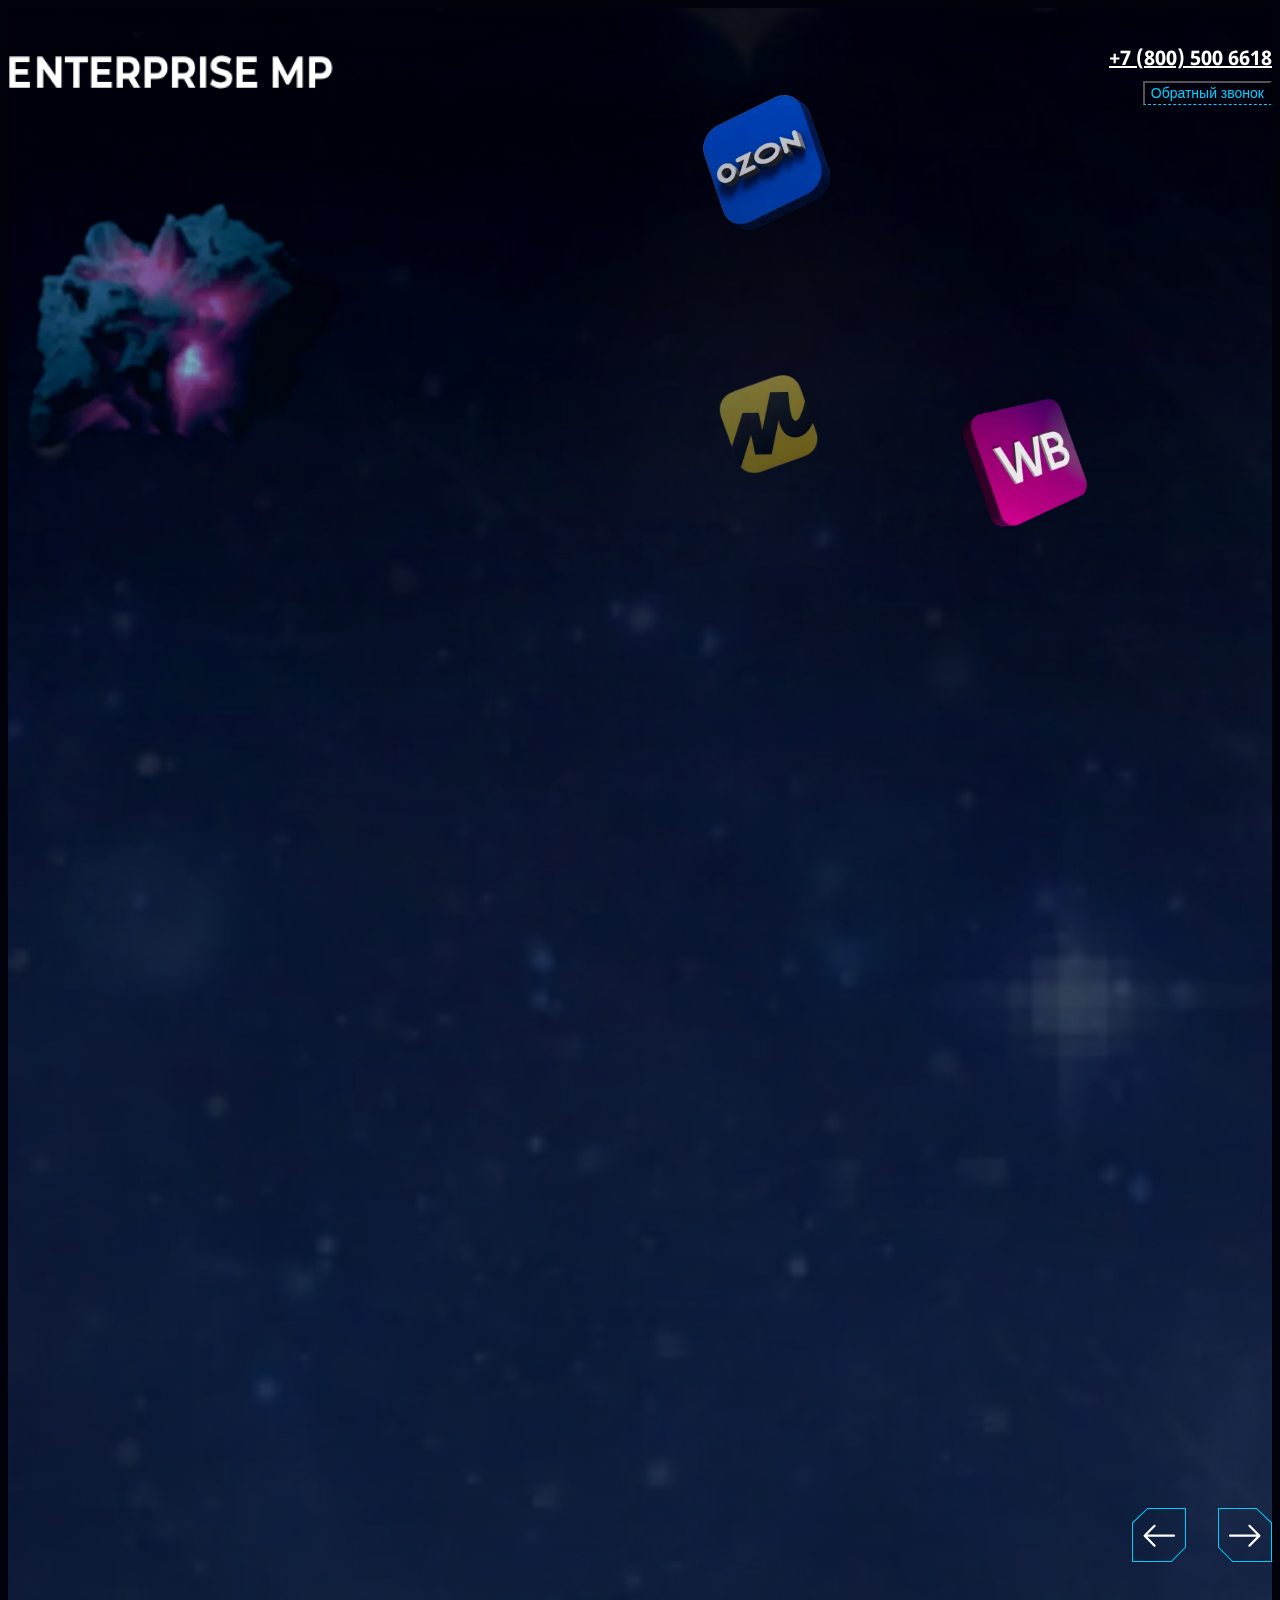
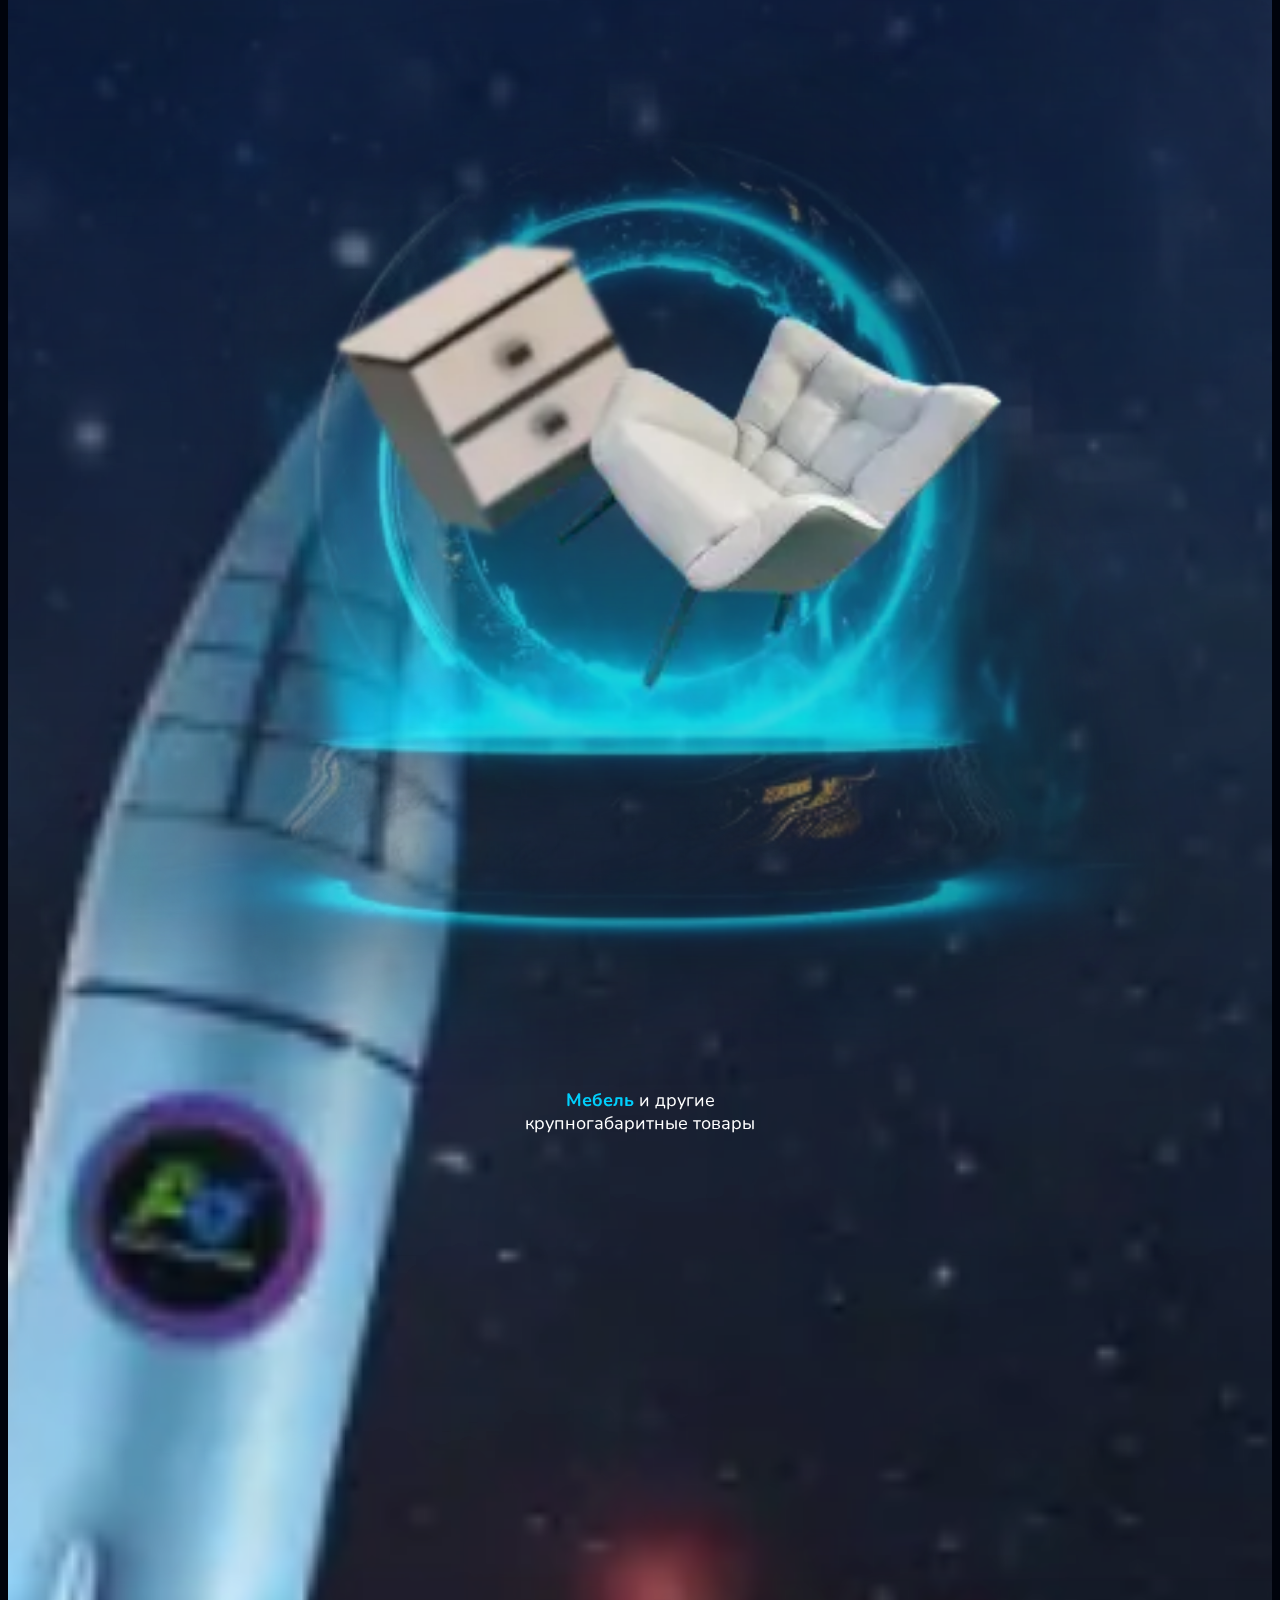
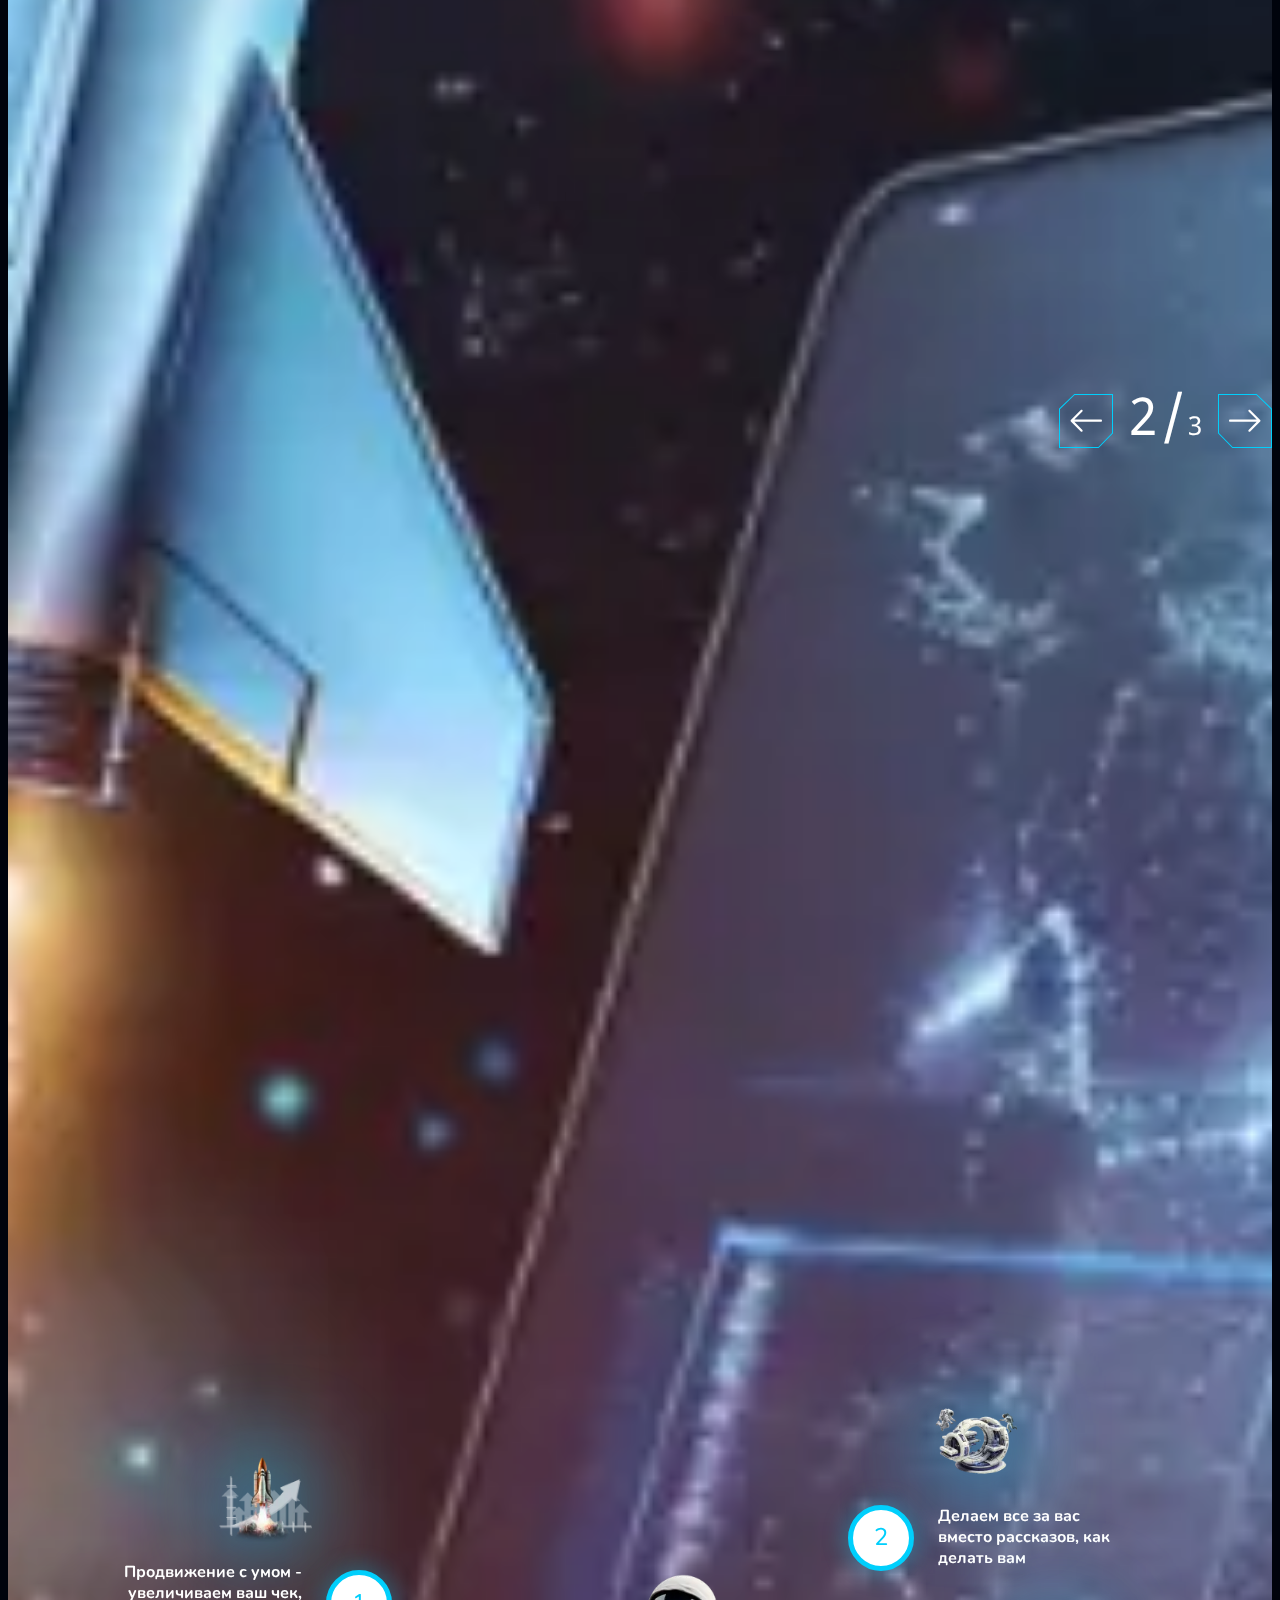
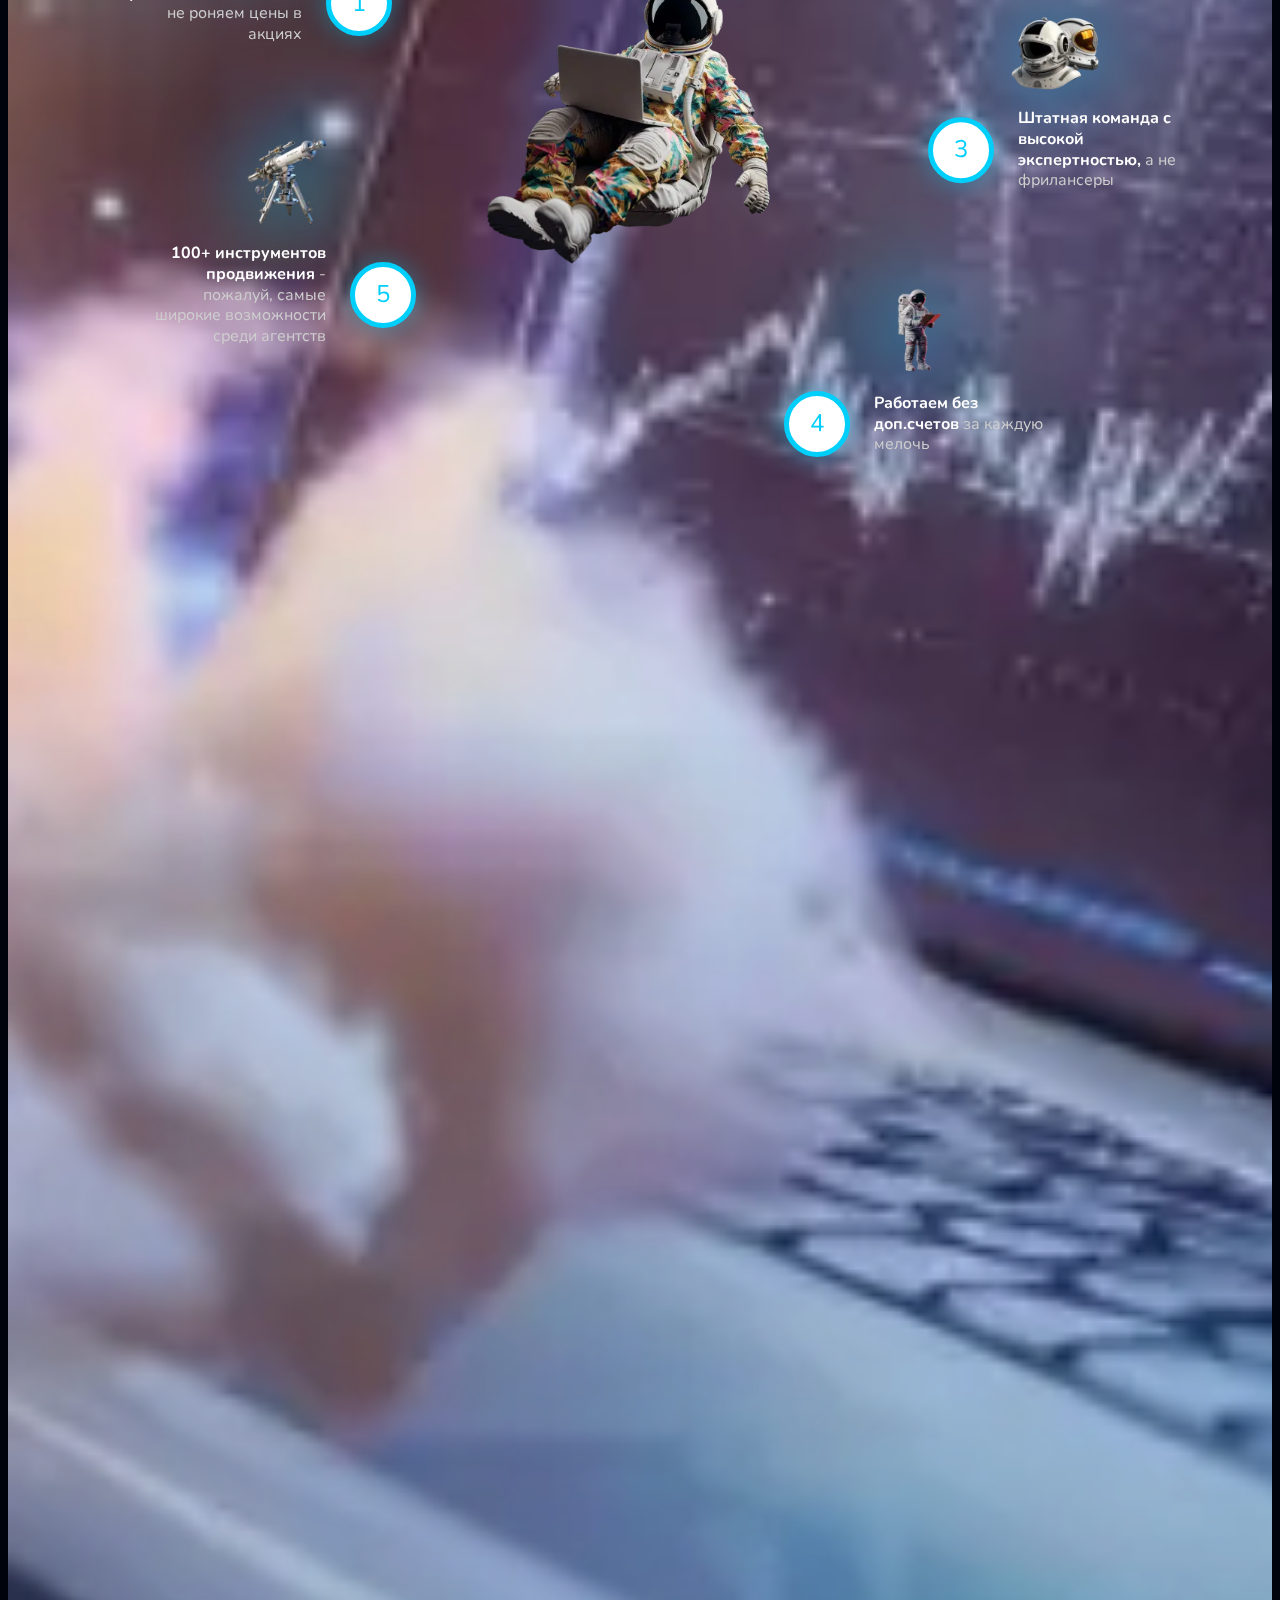
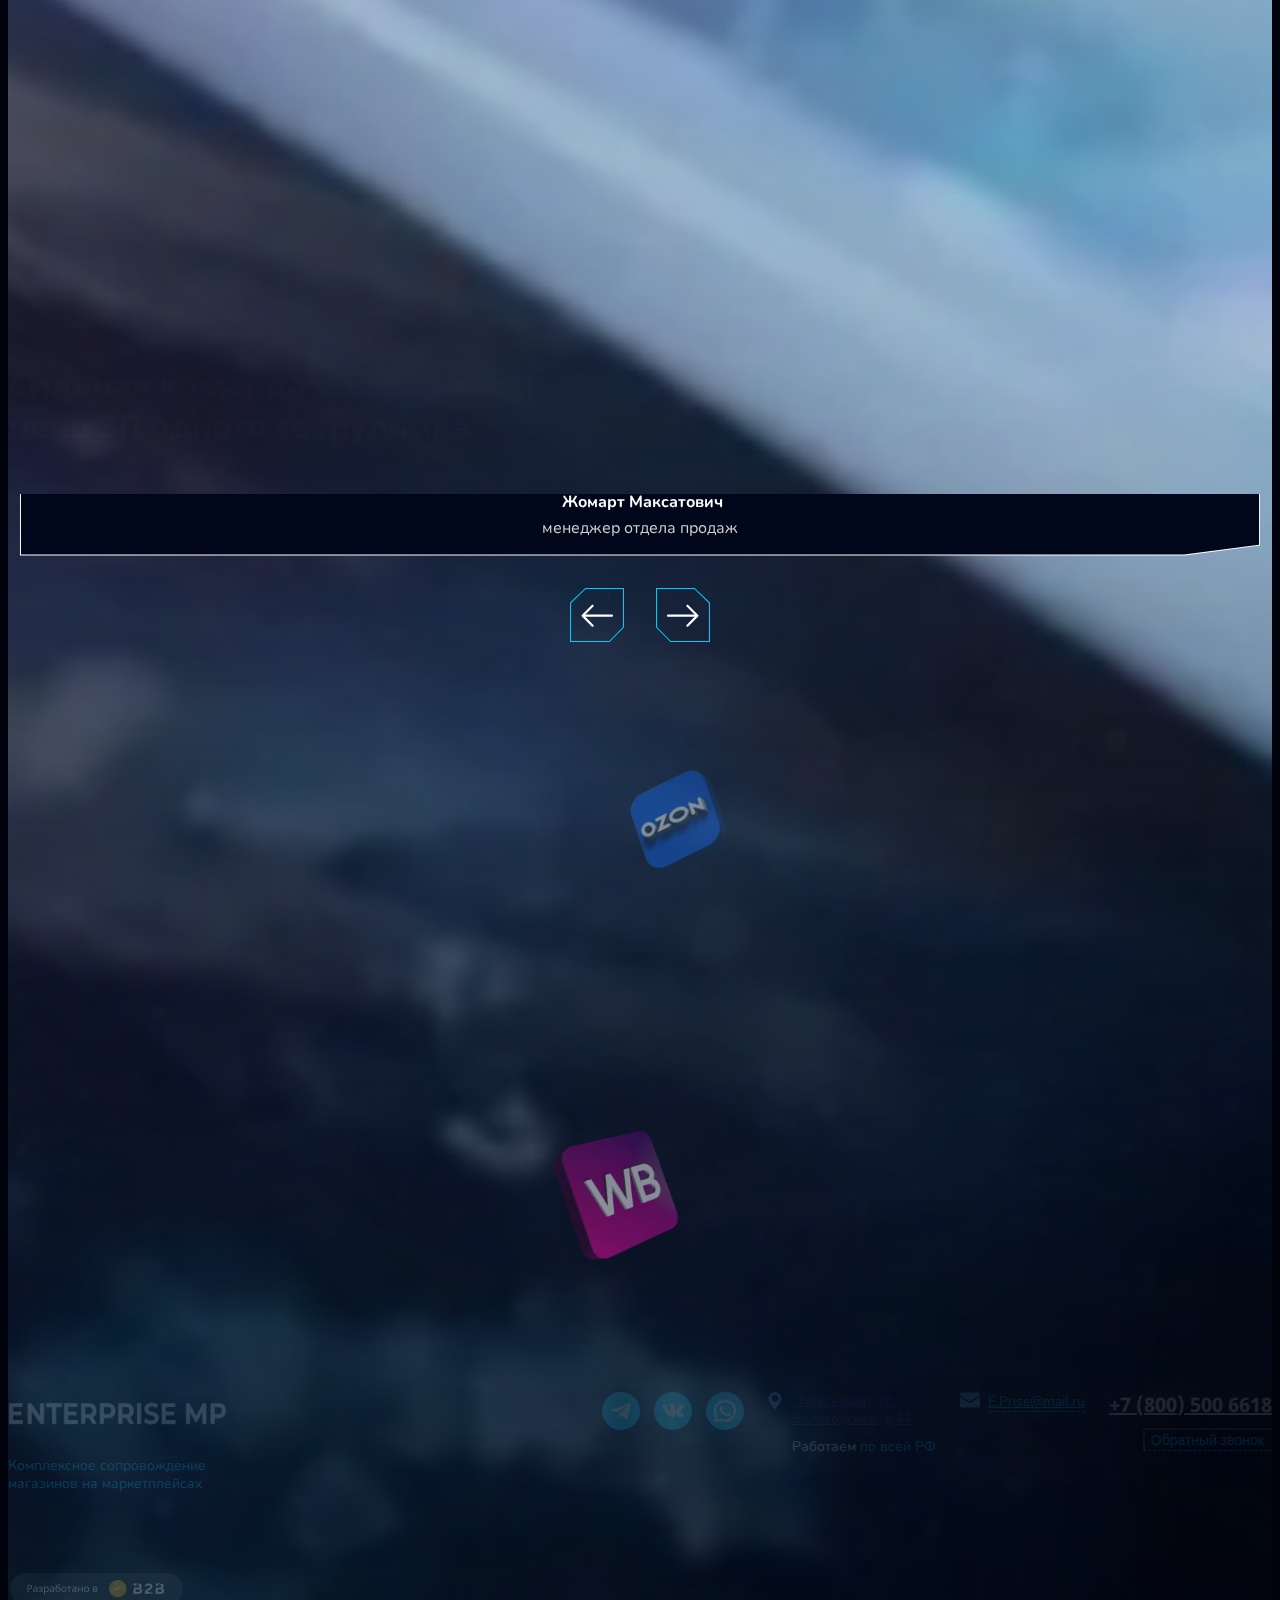
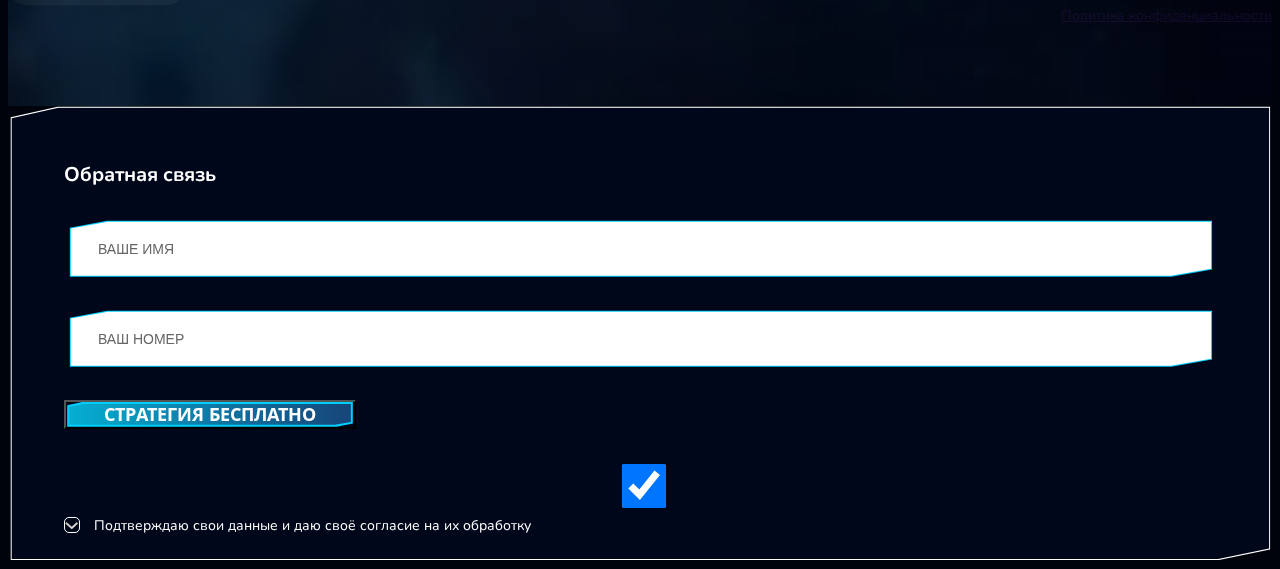
==== commit 8a96c5e7: "comment4" ====
--- a/index.html
+++ b/index.html
@@ -670,30 +670,32 @@
 								</div>
 								<div class="advantages2__item">
 									<div class="advantages2__item-img">
+										<img loading="lazy" src="img/advantages2-img7.webp" alt="">
+									</div>
+									<div class="advantages2__item-desc">
+										<div class="advantages2__item-text">
+											<strong>Работаем без доп.счетов <br> </strong> за каждую мелочь
+										</div>
+										<div class="advantages2__item-number">4</div>
+									</div>
+								</div>
+								<div class="advantages2__item">
+									<div class="advantages2__item-img">
 										<img loading="lazy" src="img/advantages2-img6.webp" alt="">
 									</div>
 									<div class="advantages2__item-desc">
 										<div class="advantages2__item-text">
 											<strong>100+ инструментов продвижения</strong> - пожалуй, самые широкие возможности среди агентств
 										</div>
-										<div class="advantages2__item-number">4</div>
-									</div>
-								</div>
-								<div class="advantages2__item">
-									<div class="advantages2__item-img">
-										<img loading="lazy" src="img/advantages2-img7.webp" alt="">
-									</div>
-									<div class="advantages2__item-desc">
-										<div class="advantages2__item-text">
-											<strong>Работаем без доп.счетов <br> </strong> за каждую мелочь
-										</div>
 										<div class="advantages2__item-number">5</div>
 									</div>
 								</div>
 							</div>
 							<div class="advantages2__img">
 								<img loading="lazy" src="img/advantages2-img.webp" alt="">
-								<img loading="lazy" src="img/advantages2-img2.webp" alt="">
+								<span>
+									<img loading="lazy" src="img/advantages2-img2.webp" alt="">
+								</span>
 							</div>
 						</div>
 					</div>
@@ -980,7 +982,19 @@
 									</div>
 								</div>
 							</div>
-							<div class="swiper-pagination"></div>
+							<div class="team__slider-nav">
+								<div class="swiper-button-prev">
+									<svg width="32" height="23" viewBox="0 0 32 23" fill="none" xmlns="http://www.w3.org/2000/svg">
+										<path d="M10.795 1.00689C11.224 0.562889 11.938 0.562889 12.382 1.00689C12.811 1.43589 12.811 2.14989 12.382 2.57789L4.335 10.6249H30.889C31.508 10.6259 32 11.1179 32 11.7369C32 12.3559 31.508 12.8639 30.889 12.8639H4.335L12.382 20.8959C12.811 21.3399 12.811 22.0549 12.382 22.4829C11.938 22.9269 11.223 22.9269 10.795 22.4829L0.843 12.5309C0.399 12.1019 0.399 11.3879 0.843 10.9599L10.795 1.00689Z" fill="white"/>
+									</svg>
+								</div>
+								<div class="swiper-pagination"></div>
+								<div class="swiper-button-next">
+									<svg width="32" height="23" viewBox="0 0 32 23" fill="none" xmlns="http://www.w3.org/2000/svg">
+										<path d="M21.2055 1.00689C20.7765 0.562889 20.0625 0.562889 19.6185 1.00689C19.1895 1.43589 19.1895 2.14989 19.6185 2.57789L27.6655 10.6249H1.11149C0.492488 10.6259 0.000488281 11.1179 0.000488281 11.7369C0.000488281 12.3559 0.492488 12.8639 1.11149 12.8639H27.6655L19.6185 20.8959C19.1895 21.3399 19.1895 22.0549 19.6185 22.4829C20.0625 22.9269 20.7775 22.9269 21.2055 22.4829L31.1575 12.5309C31.6015 12.1019 31.6015 11.3879 31.1575 10.9599L21.2055 1.00689Z" fill="white"/>
+									</svg>
+								</div>
+							</div>
 						</div>
 					</div>
 				</div>
--- a/css/style.min.css
+++ b/css/style.min.css
@@ -1,2 +1,2 @@
-@font-face{font-family:Nunito;font-weight:300;src:url(../fonts/Nunito-Light.woff) format("woff")}@font-face{font-family:Nunito;font-weight:300;src:url(../fonts/Nunito-Light.woff2) format("woff2")}@font-face{font-family:Nunito;font-weight:400;src:url(../fonts/Nunito-Regular.woff) format("woff")}@font-face{font-family:Nunito;font-weight:400;src:url(../fonts/Nunito-Regular.woff2) format("woff2")}@font-face{font-family:NotoSans;font-weight:400;src:url(../fonts/NotoSans.woff) format("woff")}@font-face{font-family:NotoSans;font-weight:400;src:url(../fonts/NotoSans.woff2) format("woff2")}@font-face{font-family:Nunito;font-weight:600;src:url(../fonts/Nunito-SemiBold.woff) format("woff")}@font-face{font-family:Nunito;font-weight:600;src:url(../fonts/Nunito-SemiBold.woff2) format("woff2")}@font-face{font-family:Nunito;font-weight:700;src:url(../fonts/Nunito-Bold.woff) format("woff")}@font-face{font-family:Nunito;font-weight:700;src:url(../fonts/Nunito-Bold.woff2) format("woff2")}@font-face{font-family:NotoSans;font-weight:700;src:url(../fonts/NotoSans-Bold.woff) format("woff")}@font-face{font-family:NotoSans;font-weight:700;src:url(../fonts/NotoSans-Bold.woff2) format("woff2")}html{font-size:max(16px*var(--coef_h),15px)}body{font-family:Nunito,sans-serif;background:#00030c;zoom:var(--zoom)}.fixed-body{overflow:hidden}.page-frame{position:relative;overflow:hidden}.container-fluid{max-width:1696px}h1,h2,h3,h4,h5,h6{font-family:NotoSans;font-weight:700}img{-o-object-fit:cover;object-fit:cover}#header{position:absolute;z-index:5;top:0;left:0;width:100%;padding:2rem 0 0}#header .header__inner{display:-webkit-box;display:-ms-flexbox;display:flex;-webkit-box-pack:justify;-ms-flex-pack:justify;justify-content:space-between;-webkit-box-align:center;-ms-flex-align:center;align-items:center;gap:1rem}#header .header__logo{width:20.8125rem;display:block}#header .header__logo img{width:100%}#header .header__group{display:-webkit-box;display:-ms-flexbox;display:flex;-webkit-box-orient:vertical;-webkit-box-direction:normal;-ms-flex-direction:column;flex-direction:column;-webkit-box-align:end;-ms-flex-align:end;align-items:flex-end}#header .header__phone{font-family:NotoSans;font-size:1.25rem;line-height:130%;font-weight:700;color:#fff}#header .header__phone:hover{color:#00cffc}#header .header__btn{background:rgba(0,0,0,0);border-bottom:.0625rem dashed #00cffc;font-size:.875rem;line-height:130%;color:#00cffc;margin-top:.625rem}#header .header__btn:hover{border-color:#fff;color:#fff}#header .header__btn span{min-width:unset;padding:0;overflow:unset}.main-section{z-index:3;color:#fff;padding:9.375rem 0 6.25rem}.main-section:after{content:"";position:absolute;top:0;left:0;width:100%;height:calc(100% + 6.25rem);background-image:url(../img/main-bg.webp);background-repeat:no-repeat;background-position:center;background-size:cover;pointer-events:none}.main-section__inner{position:relative}.main-section__wrap{position:relative;z-index:2;max-width:38.75rem}.main-section__info{position:relative;display:-webkit-inline-box;display:-ms-inline-flexbox;display:inline-flex;border:.125rem solid #00cffc;-webkit-box-shadow:0 .25rem 1.4375rem 0 rgba(255,255,255,.34);box-shadow:0 .25rem 1.4375rem 0 rgba(255,255,255,.34);-webkit-clip-path:polygon(4% 0,100% 0,100% 30%,100% 77%,96% 100%,0 100%,0 70%,0 23%);clip-path:polygon(4% 0,100% 0,100% 30%,100% 77%,96% 100%,0 100%,0 70%,0 23%);padding:1rem 2rem;font-size:1.25rem;line-height:130%;font-weight:700;overflow:hidden}.main-section__info:after{content:"";position:absolute;top:.3125rem;left:-.375rem;-webkit-transform:rotate(-45deg);-ms-transform:rotate(-45deg);transform:rotate(-45deg);width:1.5rem;height:.125rem;background:#00cffc;pointer-events:none}.main-section__info:before{content:"";position:absolute;bottom:.3125rem;right:-.375rem;-webkit-transform:rotate(-45deg);-ms-transform:rotate(-45deg);transform:rotate(-45deg);width:1.5rem;height:.125rem;background:#00cffc;pointer-events:none}.main-section h1{font-size:4rem;line-height:130%;margin:3rem 0 0}.main-section h1 .text_color{color:#00cffc}.main-section p{font-family:NotoSans;font-size:2rem;line-height:130%;font-weight:700;color:#fff;margin:2rem 0 0}.main-section p span{color:#00cffc}.main-section__group{display:-webkit-box;display:-ms-flexbox;display:flex;-webkit-box-align:center;-ms-flex-align:center;align-items:center;gap:1.5rem;margin-top:3rem}.main-section__info2{font-size:1rem;line-height:130%;font-weight:700}.main-section__items{position:relative;display:grid;grid-template-columns:repeat(3,33.3333333333%);margin-top:6rem}.main-section__items:after{content:"";position:absolute;top:0;left:0;width:100%;height:100%;background:-webkit-gradient(linear,left top,right top,from(#00cffc),color-stop(70%,#8f8f8f));background:-o-linear-gradient(left,#00cffc 0,#8f8f8f 70%);background:linear-gradient(90deg,#00cffc 0,#8f8f8f 70%);-webkit-backdrop-filter:blur(4.5rem);backdrop-filter:blur(4.5rem);-webkit-clip-path:polygon(99.991% 87.321%,96.64% 100%,66.679% 100%,33.367% 100%,0 100%,0 56.339%,0 12.679%,3.074% 0,33.367% 0,66.679% 0,99.991% 0,99.991% 87.321%);clip-path:polygon(99.991% 87.321%,96.64% 100%,66.679% 100%,33.367% 100%,0 100%,0 56.339%,0 12.679%,3.074% 0,33.367% 0,66.679% 0,99.991% 0,99.991% 87.321%);pointer-events:none}.main-section__items:before{content:"";position:absolute;z-index:1;top:50%;left:50%;-webkit-transform:translate(-50%,-50%);-ms-transform:translate(-50%,-50%);transform:translate(-50%,-50%);width:calc(100% - .25rem);height:calc(100% - .25rem);background:-webkit-gradient(linear,left top,left bottom,color-stop(-77.406%,#00cffc),color-stop(95.608%,#1a1a1a));background:-o-linear-gradient(top,#00cffc -77.406%,#1a1a1a 95.608%);background:linear-gradient(180deg,#00cffc -77.406%,#1a1a1a 95.608%);-webkit-clip-path:polygon(99.991% 87.321%,96.64% 100%,66.679% 100%,33.367% 100%,0 100%,0 56.339%,0 12.679%,3.074% 0,33.367% 0,66.679% 0,99.991% 0,99.991% 87.321%);clip-path:polygon(99.991% 87.321%,96.64% 100%,66.679% 100%,33.367% 100%,0 100%,0 56.339%,0 12.679%,3.074% 0,33.367% 0,66.679% 0,99.991% 0,99.991% 87.321%);pointer-events:none}.main-section__item{position:relative;z-index:1;display:-webkit-box;display:-ms-flexbox;display:flex;-webkit-box-align:center;-ms-flex-align:center;align-items:center;padding:2rem 1rem 2rem 0}.main-section__item:not(:last-child){border-right:.125rem solid #8f8f8f}.main-section__item-img{max-width:13.75rem;-ms-flex-negative:0;flex-shrink:0}.main-section__item-text{max-width:16.5625rem;text-align:center;font-size:1.25rem;line-height:130%;font-weight:700}.main-section__item-text span{color:#00cffc}.main-section__img{position:absolute;top:-4rem;left:50%;-webkit-transform:translate(-50%,0);-ms-transform:translate(-50%,0);transform:translate(-50%,0);width:12.5rem}.main-section__img:after{content:"";position:absolute;top:50%;left:50%;-webkit-transform:translate(-50%,-50%);-ms-transform:translate(-50%,-50%);transform:translate(-50%,-50%);width:6.25rem;height:6.25rem;-webkit-filter:blur(7.8125rem);filter:blur(7.8125rem);background:#ffc2a2;border-radius:50%;pointer-events:none}.main-section__img img{position:relative;z-index:1;width:100%}.main-section__img2{position:absolute;top:22rem;right:11.5rem;width:10.9375rem}.main-section__img2:after{content:"";position:absolute;top:50%;left:50%;-webkit-transform:translate(-50%,-50%);-ms-transform:translate(-50%,-50%);transform:translate(-50%,-50%);width:6.25rem;height:6.25rem;-webkit-filter:blur(7.8125rem);filter:blur(7.8125rem);background:#ffc2a2;border-radius:50%;pointer-events:none}.main-section__img2 img{position:relative;z-index:1;width:100%}.main-section__img3{position:absolute;right:1rem;bottom:-2rem;width:14.375rem}.main-section__img3 img{width:100%}.main-section__img4{position:absolute;top:22rem;left:60%;-webkit-transform:translate(-50%,0);-ms-transform:translate(-50%,0);transform:translate(-50%,0);width:10rem}.main-section__img4:after{content:"";position:absolute;top:50%;left:50%;-webkit-transform:translate(-50%,-50%);-ms-transform:translate(-50%,-50%);transform:translate(-50%,-50%);width:6.25rem;height:6.25rem;-webkit-filter:blur(7.8125rem);filter:blur(7.8125rem);background:#ffc2a2;border-radius:50%;pointer-events:none}.main-section__img4 img{position:relative;z-index:1;width:100%}.strategy{color:#fff;padding:6.25rem 0}.strategy:after{content:"";position:absolute;top:50%;left:0;-webkit-transform:translate(0,-50%);-ms-transform:translate(0,-50%);transform:translate(0,-50%);width:100%;height:calc(100% + 23.125rem);background-image:url(../img/strategy-bg.webp);background-repeat:no-repeat;background-position:center;background-size:cover;pointer-events:none}.strategy--active:after{display:none}.strategy__inner{max-width:60.3125rem;margin-left:auto}.strategy ul{max-width:53.75rem;display:grid;grid-template-columns:repeat(2,calc(50% - .6875rem));gap:1.375rem;margin-top:3rem}.strategy ul li{position:relative;font-size:1.25rem;line-height:130%;color:#cecece;padding-left:1.25rem}.strategy ul li:after{content:"";position:absolute;top:.5rem;left:0;width:.5rem;height:.5rem;background:#fff;border-radius:50%}.strategy ul li strong{font-weight:700;color:#fff}.strategy__group{display:-webkit-box;display:-ms-flexbox;display:flex;-webkit-box-align:center;-ms-flex-align:center;align-items:center;gap:1.5rem;margin-top:3rem}.strategy__info{font-size:1rem;line-height:130%;font-weight:700}.strategy__info span{color:#00cffc}.quiz{position:relative;z-index:2;display:none}.quiz .container-fluid{position:static}.quiz--active{display:block}.quiz__inner{max-width:60.3125rem;margin-left:auto}.quiz-stages{position:relative;z-index:1;display:-webkit-box;display:-ms-flexbox;display:flex;-ms-flex-wrap:wrap;flex-wrap:wrap;-webkit-box-align:stretch;-ms-flex-align:stretch;align-items:stretch;gap:.0625rem}.quiz-stage{font-family:NotoSans;font-size:1.75rem;line-height:130%;font-weight:700;color:#000;background:#fff;padding:.625rem 2.25rem}.quiz-stage span{display:none}.quiz-stage--active{color:#fff;background:#00cffc}.quiz-stage--active span{display:inline-block}.quiz-btns{position:relative;z-index:1;display:-webkit-box;display:-ms-flexbox;display:flex;gap:3rem;margin-top:4rem}.quiz-next,.quiz-prev{background:#d4d4d4;border-radius:.25rem}.quiz-next:hover,.quiz-prev:hover{background:#00cffc}.quiz-next:hover span,.quiz-prev:hover span{color:#fff}.quiz-next span,.quiz-prev span{min-width:auto;padding:1.125rem 2rem;font-family:NotoSans;font-size:1.125rem;line-height:130%;font-weight:700;text-transform:uppercase;color:#000}.quiz-prev{display:none!important}.quiz-prev--active{display:-webkit-box!important;display:-ms-flexbox!important;display:flex!important}.quiz-next{background:#fff}.quiz-body{margin-top:3.5rem}.quiz-step{display:none}.quiz-step--active{display:block}.quiz-step__bg{position:absolute;top:50%;left:0;-webkit-transform:translate(0,-50%);-ms-transform:translate(0,-50%);transform:translate(0,-50%);width:100%;height:calc(100% + 23.125rem);pointer-events:none}.quiz-step__bg img{width:100%;height:100%}.quiz h2{position:relative;z-index:1}.quiz__subtitle{position:relative;z-index:1;max-width:43.75rem;font-size:1.75rem;line-height:130%;margin-top:2rem}.quiz__subtitle span{color:#00cffc}.quiz__checkboxes{position:relative;z-index:1;display:grid;grid-template-columns:repeat(2,calc(50% - 1rem));gap:2rem;margin-top:3rem}.quiz__checkbox{position:relative}.quiz__checkbox input{position:absolute;z-index:1;top:0;left:0;width:100%;height:100%;opacity:0;margin:0}.quiz__checkbox input:checked~label{background:#00cffc}.quiz__checkbox label{width:100%;height:100%;min-height:5rem;background:rgba(0,207,252,.45);border:.0625rem solid #00cffc;border-radius:.25rem;font-size:1.125rem;line-height:130%;color:#fff;padding:1.125rem 2rem;-webkit-transition:.3s;-o-transition:.3s;transition:.3s}.quiz__checkbox label strong{font-weight:700}.quiz-form{display:none;margin-top:3.5rem}.quiz-form--active{display:block}.quiz-form__wrap{position:relative;z-index:1;display:grid;grid-template-columns:repeat(2,calc(50% - 1rem));gap:2rem;margin-top:3rem}.quiz-form__group input{width:100%;height:5rem;background:rgba(0,207,252,.45);border:.0625rem solid #00cffc;border-radius:.25rem;font-size:1.125rem;line-height:130%;color:#fff;padding:1.125rem 2rem}.quiz-form__group input::-webkit-input-placeholder{color:#d4d4d4!important}.quiz-form__group input::-moz-placeholder{color:#d4d4d4!important}.quiz-form__group input:-ms-input-placeholder{color:#d4d4d4!important}.quiz-form__group input::-ms-input-placeholder{color:#d4d4d4!important}.quiz-form__group input::placeholder{color:#d4d4d4!important}.quiz-form__btn{background:#fff;border-radius:.25rem;margin-top:2rem}.quiz-form__btn:hover{background:#00cffc}.quiz-form__btn:hover span{color:#fff}.quiz-form__btn span{min-width:auto;padding:1.125rem 2rem;font-family:NotoSans;font-size:1.125rem;line-height:130%;font-weight:700;text-transform:uppercase;color:#000}.quiz .quiz-error{position:relative;z-index:1;display:none;font-size:1rem;line-height:130%;font-weight:500;color:#fff;margin-top:.625rem}.quiz .quiz-error--active{display:block}.products{z-index:3;color:#fff;padding:6.25rem 0}.products:after{content:"";position:absolute;top:0;left:0;width:100%;height:calc(100% + 18.75rem);background-image:url(../img/products-bg.webp);background-repeat:no-repeat;background-position:center;background-size:cover;pointer-events:none}.products__top{display:-webkit-box;display:-ms-flexbox;display:flex;-webkit-box-pack:justify;-ms-flex-pack:justify;justify-content:space-between;-webkit-box-align:end;-ms-flex-align:end;align-items:flex-end;gap:1rem}.products__group{max-width:57rem}.products__group p{font-size:1.75rem;line-height:130%;margin:2rem 0 0}.products__group p span{color:#00cffc}.products__slider-nav{-ms-flex-negative:0;flex-shrink:0;display:-webkit-box;display:-ms-flexbox;display:flex;-webkit-box-align:center;-ms-flex-align:center;align-items:center;gap:1rem}.products .swiper-button-next,.products .swiper-button-prev{position:static}.products .swiper-pagination{position:static;width:auto}.products .swiper-wrapper{-webkit-box-orient:horizontal!important;-webkit-box-direction:normal!important;-ms-flex-direction:row!important;flex-direction:row!important;-webkit-box-align:stretch;-ms-flex-align:stretch;align-items:stretch}.products .swiper-slide{height:auto;margin:0 5rem 1.25rem 0!important}.products__group2{display:-webkit-box;display:-ms-flexbox;display:flex;-webkit-box-pack:center;-ms-flex-pack:center;justify-content:center;-webkit-box-align:center;-ms-flex-align:center;align-items:center;gap:1.5rem;margin-top:2.75rem}.products__info{font-size:1rem;line-height:130%;font-weight:700}.products__info span{color:#00cffc}.product-card{display:-webkit-box;display:-ms-flexbox;display:flex;-webkit-box-orient:vertical;-webkit-box-direction:normal;-ms-flex-direction:column;flex-direction:column;-webkit-box-align:center;-ms-flex-align:center;align-items:center;text-align:center}.product-card__img img{width:100%}.product-card__text{max-width:18.75rem;font-size:1.25rem;line-height:130%;margin:-2rem auto 0}.product-card__text strong{font-weight:700;color:#00cffc}.advantages{z-index:3;padding:6.25rem 0}.advantages:after{content:"";position:absolute;top:50%;left:0;-webkit-transform:translate(0,-50%);-ms-transform:translate(0,-50%);transform:translate(0,-50%);width:100%;height:calc(100% + 40rem);background-image:url(../img/advantages-bg.webp);background-repeat:no-repeat;background-position:center;background-size:cover;pointer-events:none}.advantages h2{max-width:56.875rem;text-align:center;color:#fff;margin:0 auto}.advantages__items{display:grid;grid-template-columns:repeat(4,calc(25% - 2.15625rem));gap:2.875rem;-webkit-box-align:start;-ms-flex-align:start;align-items:start;margin-top:10rem}.advantages__item{position:relative;display:-webkit-box;display:-ms-flexbox;display:flex;-webkit-box-orient:vertical;-webkit-box-direction:normal;-ms-flex-direction:column;flex-direction:column}.advantages__item:after{content:"";position:absolute;top:0;left:0;width:100%;height:100%;background:#fff;-webkit-clip-path:polygon(92.829% 99.263%,92.829% 99.263%,82.854% 99.27%,71.581% 99.29%,59.558% 99.319%,47.331% 99.355%,35.446% 99.394%,24.451% 99.433%,14.892% 99.469%,7.315% 99.499%,2.267% 99.519%,.295% 99.526%,.295% 6.937%,6.602% .474%,99.705% .474%,99.705% 92.8%,92.829% 99.263%);clip-path:polygon(92.829% 99.263%,92.829% 99.263%,82.854% 99.27%,71.581% 99.29%,59.558% 99.319%,47.331% 99.355%,35.446% 99.394%,24.451% 99.433%,14.892% 99.469%,7.315% 99.499%,2.267% 99.519%,.295% 99.526%,.295% 6.937%,6.602% .474%,99.705% .474%,99.705% 92.8%,92.829% 99.263%);pointer-events:none}.advantages__item:before{content:"";position:absolute;z-index:1;top:50%;left:50%;-webkit-transform:translate(-50%,-50%);-ms-transform:translate(-50%,-50%);transform:translate(-50%,-50%);width:calc(100% - .125rem);height:calc(100% - .125rem);background:#00030c;-webkit-clip-path:polygon(92.829% 99.263%,92.829% 99.263%,82.854% 99.27%,71.581% 99.29%,59.558% 99.319%,47.331% 99.355%,35.446% 99.394%,24.451% 99.433%,14.892% 99.469%,7.315% 99.499%,2.267% 99.519%,.295% 99.526%,.295% 6.937%,6.602% .474%,99.705% .474%,99.705% 92.8%,92.829% 99.263%);clip-path:polygon(92.829% 99.263%,92.829% 99.263%,82.854% 99.27%,71.581% 99.29%,59.558% 99.319%,47.331% 99.355%,35.446% 99.394%,24.451% 99.433%,14.892% 99.469%,7.315% 99.499%,2.267% 99.519%,.295% 99.526%,.295% 6.937%,6.602% .474%,99.705% .474%,99.705% 92.8%,92.829% 99.263%);pointer-events:none}.advantages__item--active:after{-webkit-clip-path:polygon(92.829% 99.848%,.295% 99.848%,.295% 2.214%,6.602% .152%,99.705% .152%,99.705% 97.786%,92.829% 99.848%);clip-path:polygon(92.829% 99.848%,.295% 99.848%,.295% 2.214%,6.602% .152%,99.705% .152%,99.705% 97.786%,92.829% 99.848%)}.advantages__item--active:before{background:-o-linear-gradient(312.73deg,#010a26 30.954%,#000616 92.879%);background:linear-gradient(137.27deg,#010a26 30.954%,#000616 92.879%);-webkit-clip-path:polygon(92.829% 99.848%,.295% 99.848%,.295% 2.214%,6.602% .152%,99.705% .152%,99.705% 97.786%,92.829% 99.848%);clip-path:polygon(92.829% 99.848%,.295% 99.848%,.295% 2.214%,6.602% .152%,99.705% .152%,99.705% 97.786%,92.829% 99.848%)}.advantages__item-show{position:relative;z-index:1;-webkit-box-flex:1;-ms-flex-positive:1;flex-grow:1;min-height:13.25rem;display:-webkit-box;display:-ms-flexbox;display:flex;-webkit-box-orient:vertical;-webkit-box-direction:normal;-ms-flex-direction:column;flex-direction:column;padding:5rem 2.375rem 2rem;cursor:pointer;margin:-.625rem .625rem .625rem -.625rem}.advantages__item-show:after{content:"";position:absolute;top:0;left:0;width:100%;height:100%;background:#fff;-webkit-clip-path:polygon(92.829% 99.263%,92.829% 99.263%,82.854% 99.27%,71.581% 99.29%,59.558% 99.319%,47.331% 99.355%,35.446% 99.394%,24.451% 99.433%,14.892% 99.469%,7.315% 99.499%,2.267% 99.519%,.295% 99.526%,.295% 6.937%,6.602% .474%,99.705% .474%,99.705% 92.8%,92.829% 99.263%);clip-path:polygon(92.829% 99.263%,92.829% 99.263%,82.854% 99.27%,71.581% 99.29%,59.558% 99.319%,47.331% 99.355%,35.446% 99.394%,24.451% 99.433%,14.892% 99.469%,7.315% 99.499%,2.267% 99.519%,.295% 99.526%,.295% 6.937%,6.602% .474%,99.705% .474%,99.705% 92.8%,92.829% 99.263%);pointer-events:none}.advantages__item-show:before{content:"";position:absolute;z-index:1;top:50%;left:50%;-webkit-transform:translate(-50%,-50%);-ms-transform:translate(-50%,-50%);transform:translate(-50%,-50%);width:calc(100% - .125rem);height:calc(100% - .125rem);background:#00030c;-webkit-clip-path:polygon(92.829% 99.263%,92.829% 99.263%,82.854% 99.27%,71.581% 99.29%,59.558% 99.319%,47.331% 99.355%,35.446% 99.394%,24.451% 99.433%,14.892% 99.469%,7.315% 99.499%,2.267% 99.519%,.295% 99.526%,.295% 6.937%,6.602% .474%,99.705% .474%,99.705% 92.8%,92.829% 99.263%);clip-path:polygon(92.829% 99.263%,92.829% 99.263%,82.854% 99.27%,71.581% 99.29%,59.558% 99.319%,47.331% 99.355%,35.446% 99.394%,24.451% 99.433%,14.892% 99.469%,7.315% 99.499%,2.267% 99.519%,.295% 99.526%,.295% 6.937%,6.602% .474%,99.705% .474%,99.705% 92.8%,92.829% 99.263%);pointer-events:none}.advantages__item-show ul{position:relative;z-index:1;gap:0!important;margin-top:2rem}.advantages__item-show ul li{font-size:1.125rem!important;color:#00cffc!important;padding-left:0!important}.advantages__item-show ul li:after{display:none}.advantages__item-show ul li strong{font-weight:700;color:#fff}.advantages__item-show--active .advantages__item-arrow svg{-webkit-transform:rotate(-180deg);-ms-transform:rotate(-180deg);transform:rotate(-180deg)}.advantages__item-hidden{position:relative;z-index:1;padding:1.375rem 1.5rem 3rem;display:none}.advantages__item-icon{position:absolute;z-index:1;top:-3.9375rem;left:50%;-webkit-transform:translate(-50%,0);-ms-transform:translate(-50%,0);transform:translate(-50%,0);width:7.8125rem;height:7.8125rem;display:-webkit-box;display:-ms-flexbox;display:flex;-webkit-box-pack:center;-ms-flex-pack:center;justify-content:center;-webkit-box-align:center;-ms-flex-align:center;align-items:center;background-image:url(../img/border5.svg);background-repeat:no-repeat;background-position:center;background-size:contain}.advantages__item-icon img{max-width:4.625rem}.advantages__item-title{position:relative;z-index:1;font-size:1.25rem;line-height:130%;font-weight:700;color:#00cffc}.advantages__item-arrow{position:relative;z-index:1;display:-webkit-box;display:-ms-flexbox;display:flex;-webkit-box-pack:end;-ms-flex-pack:end;justify-content:flex-end;margin-top:auto}.advantages__item-arrow svg{width:1.375rem;height:auto;-webkit-transition:.3s;-o-transition:.3s;transition:.3s}.advantages__item ul{display:grid;grid-template-columns:100%;gap:1.25rem}.advantages__item ul li{position:relative;font-size:1rem;line-height:130%;color:#fff;padding-left:1rem}.advantages__item ul li:after{content:"";position:absolute;top:.3125rem;left:0;width:.3125rem;height:.3125rem;background:#fff;border-radius:50%}.advantages__item-text{position:relative;z-index:1;font-size:1.125rem;line-height:130%;color:#fff;margin-top:2rem}.advantages__img{position:absolute;top:5rem;left:0;width:26.1875rem;pointer-events:none}.advantages__img img{width:100%}.cases{z-index:3;color:#fff;padding:6.25rem 0}.cases:after{content:"";position:absolute;top:-18.75rem;left:0;width:100%;height:calc(100% + 28.125rem);background-image:url(../img/cases-bg.webp);background-repeat:no-repeat;background-position:center;background-size:cover;pointer-events:none}.cases__top{display:-webkit-box;display:-ms-flexbox;display:flex;-webkit-box-pack:justify;-ms-flex-pack:justify;justify-content:space-between;-webkit-box-align:end;-ms-flex-align:end;align-items:flex-end;gap:1rem}.cases__group p{font-size:1.75rem;line-height:130%;margin:2rem 0 0}.cases__group p span{color:#00cffc}.cases__slider-nav{-ms-flex-negative:0;flex-shrink:0;display:-webkit-box;display:-ms-flexbox;display:flex;-webkit-box-align:center;-ms-flex-align:center;align-items:center;gap:1rem}.cases .swiper-button-next,.cases .swiper-button-prev{position:static}.cases .swiper-pagination{position:static;width:auto}.cases__slider{margin-top:5rem}.cases .swiper{overflow:unset}.cases .swiper-slide{position:relative;padding-right:2.375rem;opacity:0;pointer-events:none;-webkit-transition:.3s;-o-transition:.3s;transition:.3s}.cases .swiper-slide:after{content:"";position:absolute;z-index:1;top:0;left:0;width:calc(100% - 2.375rem);height:100%;background:#fff;-webkit-clip-path:polygon(98.378% 99.713%,.078% 99.713%,.273% 2.914%,1.729% .197%,99.966% .197%,99.966% 96.996%,98.378% 99.713%);clip-path:polygon(98.378% 99.713%,.078% 99.713%,.273% 2.914%,1.729% .197%,99.966% .197%,99.966% 96.996%,98.378% 99.713%);pointer-events:none}.cases .swiper-slide:before{content:"";position:absolute;z-index:2;top:.0625rem;left:.0625rem;width:calc(100% - 2.5rem);height:calc(100% - .125rem);background:#00030c;-webkit-clip-path:polygon(98.378% 99.713%,.078% 99.713%,.273% 2.914%,1.729% .197%,99.966% .197%,99.966% 96.996%,98.378% 99.713%);clip-path:polygon(98.378% 99.713%,.078% 99.713%,.273% 2.914%,1.729% .197%,99.966% .197%,99.966% 96.996%,98.378% 99.713%);pointer-events:none}.cases .swiper-slide-active{opacity:1;pointer-events:auto}.cases__group2{display:-webkit-box;display:-ms-flexbox;display:flex;-webkit-box-pack:center;-ms-flex-pack:center;justify-content:center;-webkit-box-align:center;-ms-flex-align:center;align-items:center;gap:1.5rem;margin-top:6.25rem}.cases__info{font-size:1rem;line-height:130%;font-weight:700}.cases__info span{color:#00cffc}.cases-card{position:relative;z-index:3;width:100%;height:100%;display:-webkit-box;display:-ms-flexbox;display:flex;-webkit-box-pack:justify;-ms-flex-pack:justify;justify-content:space-between;gap:3.375rem;padding:4rem 3.75rem}.cases-card__desc{width:38%}.cases-card__title{font-size:1.25rem;line-height:130%;font-weight:700}.cases-card__text{display:grid;grid-template-columns:100%;gap:1rem;margin-top:2rem}.cases-card__text p{font-size:1.125rem;line-height:130%;margin:0}.cases-card__text p strong{font-weight:700;color:#00cffc}.cases-card ul{display:grid;grid-template-columns:100%;gap:.3125rem;margin-top:3rem}.cases-card ul li{position:relative;font-size:1rem;line-height:130%;color:#cecece;padding-left:1rem}.cases-card ul li:after{content:"";position:absolute;top:.3125rem;left:0;width:.3125rem;height:.3125rem;background:#fff;border-radius:50%}.cases-card__info{font-size:1rem;line-height:130%;font-weight:700;margin-top:3.5rem}.cases-card__info strong{color:#00cffc}.cases-card__images{width:62%;display:-webkit-box;display:-ms-flexbox;display:flex;gap:2.125rem}.cases-card__img{width:13.25rem}.cases-card__img img{width:100%}.cases-card__img2{width:calc(100% - 15.375rem)}.cases-card__img2 img{width:100%}.cases-card__bg{position:absolute;left:2.375rem;top:2.375rem;width:calc(100% - 2.375rem);height:100%;pointer-events:none}.cases-card__bg:after{content:"";position:absolute;top:0;left:0;width:100%;height:100%;background:#fff;-webkit-clip-path:polygon(98.378% 99.713%,.078% 99.713%,.273% 2.914%,1.729% .197%,99.966% .197%,99.966% 96.996%,98.378% 99.713%);clip-path:polygon(98.378% 99.713%,.078% 99.713%,.273% 2.914%,1.729% .197%,99.966% .197%,99.966% 96.996%,98.378% 99.713%);pointer-events:none}.cases-card__bg:before{content:"";position:absolute;z-index:1;top:50%;left:50%;-webkit-transform:translate(-50%,-50%);-ms-transform:translate(-50%,-50%);transform:translate(-50%,-50%);width:calc(100% - .125rem);height:calc(100% - .125rem);background:#00030c;-webkit-clip-path:polygon(98.378% 99.713%,.078% 99.713%,.273% 2.914%,1.729% .197%,99.966% .197%,99.966% 96.996%,98.378% 99.713%);clip-path:polygon(98.378% 99.713%,.078% 99.713%,.273% 2.914%,1.729% .197%,99.966% .197%,99.966% 96.996%,98.378% 99.713%);pointer-events:none}.advantages2{z-index:3;padding:6.25rem 0}.advantages2:after{content:"";position:absolute;top:-3.75rem;left:0;width:100%;height:calc(100% + 6.25rem);background-image:url(../img/advantages2-bg.webp);background-repeat:no-repeat;background-position:center;background-size:cover;pointer-events:none}.advantages2 h2{max-width:47.5rem;text-align:center;color:#fff;margin:0 auto}.advantages2__wrap{position:relative;max-width:45rem;margin:4rem auto 0}.advantages2__img{position:relative;width:100%}.advantages2__img img:nth-child(1){width:100%}.advantages2__img img:nth-child(2){position:absolute;z-index:1;top:50%;left:50%;-webkit-transform:translate(-50%,-50%);-ms-transform:translate(-50%,-50%);transform:translate(-50%,-50%);width:31.875rem}.advantages2__item{position:absolute;z-index:1;max-width:29.6875rem;width:100%;display:-webkit-box;display:-ms-flexbox;display:flex;-webkit-box-orient:vertical;-webkit-box-direction:normal;-ms-flex-direction:column;flex-direction:column;-webkit-box-align:end;-ms-flex-align:end;align-items:flex-end;text-align:right;gap:.5rem}.advantages2__item:nth-child(1){top:2.5rem;left:-25.5625rem}.advantages2__item:nth-child(2){top:-.5rem;right:-22rem;-webkit-box-align:start;-ms-flex-align:start;align-items:start;text-align:left}.advantages2__item:nth-child(2) .advantages2__item-img{margin:0 auto 0 7.125rem}.advantages2__item:nth-child(2) .advantages2__item-number{-webkit-box-ordinal-group:0;-ms-flex-order:-1;order:-1}.advantages2__item:nth-child(3){top:50%;right:-27rem;-webkit-transform:translate(0,-50%);-ms-transform:translate(0,-50%);transform:translate(0,-50%);-webkit-box-align:start;-ms-flex-align:start;align-items:start;text-align:left}.advantages2__item:nth-child(3) .advantages2__item-img{margin:0 auto 0 7.125rem}.advantages2__item:nth-child(3) .advantages2__item-number{-webkit-box-ordinal-group:0;-ms-flex-order:-1;order:-1}.advantages2__item:nth-child(4){right:-20rem;bottom:3.125rem;-webkit-box-align:start;-ms-flex-align:start;align-items:start;text-align:left}.advantages2__item:nth-child(4) .advantages2__item-img{margin:0 auto 0 7.125rem}.advantages2__item:nth-child(4) .advantages2__item-number{-webkit-box-ordinal-group:0;-ms-flex-order:-1;order:-1}.advantages2__item:nth-child(5){left:-24rem;bottom:6.875rem}.advantages2__item-img{position:relative;max-width:7rem;margin-left:auto;margin-right:7.125rem}.advantages2__item-img:after{content:"";position:absolute;top:50%;left:50%;-webkit-transform:translate(-50%,-50%);-ms-transform:translate(-50%,-50%);transform:translate(-50%,-50%);width:6rem;height:6rem;background:#00cffc;-webkit-filter:blur(3rem);filter:blur(3rem);pointer-events:none}.advantages2__item-img img{position:relative;z-index:1;width:100%}.advantages2__item-desc{position:relative;z-index:1;display:-webkit-box;display:-ms-flexbox;display:flex;-webkit-box-align:center;-ms-flex-align:center;align-items:center;gap:3rem}.advantages2__item-text{font-size:1.25rem;line-height:130%;color:#cecece}.advantages2__item-text strong{font-weight:700;color:#fff}.advantages2__item-number{width:4.125rem;height:4.125rem;-ms-flex-negative:0;flex-shrink:0;display:-webkit-box;display:-ms-flexbox;display:flex;-webkit-box-pack:center;-ms-flex-pack:center;justify-content:center;-webkit-box-align:center;-ms-flex-align:center;align-items:center;background:#fff;border:.5625rem solid #00cffc;-webkit-box-shadow:0 0 1.375rem .25rem rgba(0,207,252,.28);box-shadow:0 0 1.375rem .25rem rgba(0,207,252,.28);border-radius:50%;font-size:1.75rem;line-height:105%;color:#00cffc}.info{color:#fff;padding:6.25rem 0}.info:after{content:"";position:absolute;top:-13.75rem;left:0;width:100%;height:calc(100% + 17.5rem);background-image:url(../img/info-bg.webp);background-repeat:no-repeat;background-position:center;background-size:cover;pointer-events:none}.info__inner{display:-webkit-box;display:-ms-flexbox;display:flex;-webkit-box-pack:justify;-ms-flex-pack:justify;justify-content:space-between;-webkit-box-align:end;-ms-flex-align:end;align-items:flex-end;gap:4.25rem}.info__left{width:calc(100% - 40rem)}.info__right{position:relative;width:35.75rem}.info__group{position:relative;padding:3.5rem;margin-top:5rem;margin-right:1.25rem}.info__group:after{content:"";position:absolute;z-index:2;top:0;left:0;width:100%;height:100%;background:#fff;-webkit-clip-path:polygon(98.378% 99.713%,.078% 99.713%,.273% 2.914%,1.729% .197%,99.966% .197%,99.966% 96.996%,98.378% 99.713%);clip-path:polygon(98.378% 99.713%,.078% 99.713%,.273% 2.914%,1.729% .197%,99.966% .197%,99.966% 96.996%,98.378% 99.713%);pointer-events:none}.info__group:before{content:"";position:absolute;z-index:3;top:50%;left:50%;-webkit-transform:translate(-50%,-50%);-ms-transform:translate(-50%,-50%);transform:translate(-50%,-50%);width:calc(100% - .125rem);height:calc(100% - .125rem);background:#00030c;-webkit-clip-path:polygon(98.378% 99.713%,.078% 99.713%,.273% 2.914%,1.729% .197%,99.966% .197%,99.966% 96.996%,98.378% 99.713%);clip-path:polygon(98.378% 99.713%,.078% 99.713%,.273% 2.914%,1.729% .197%,99.966% .197%,99.966% 96.996%,98.378% 99.713%);pointer-events:none}.info__text{position:relative;z-index:4;display:grid;grid-template-columns:100%;gap:1.25rem}.info__text p{font-size:1.5rem;line-height:130%;margin:0}.info__quotation{position:absolute;z-index:4;top:2rem;left:5rem;width:7.9375rem}.info__quotation img{width:100%}.info__group-bg{width:100%;height:100%}.info__group-bg:after{content:"";position:absolute;top:1.25rem;left:1.25rem;width:100%;height:100%;background:#fff;-webkit-clip-path:polygon(98.378% 99.713%,.078% 99.713%,.273% 2.914%,1.729% .197%,99.966% .197%,99.966% 96.996%,98.378% 99.713%);clip-path:polygon(98.378% 99.713%,.078% 99.713%,.273% 2.914%,1.729% .197%,99.966% .197%,99.966% 96.996%,98.378% 99.713%);pointer-events:none}.info__group-bg:before{content:"";position:absolute;z-index:1;top:1.3125rem;left:1.3125rem;width:calc(100% - .125rem);height:calc(100% - .125rem);background:#00030c;-webkit-clip-path:polygon(98.378% 99.713%,.078% 99.713%,.273% 2.914%,1.729% .197%,99.966% .197%,99.966% 96.996%,98.378% 99.713%);clip-path:polygon(98.378% 99.713%,.078% 99.713%,.273% 2.914%,1.729% .197%,99.966% .197%,99.966% 96.996%,98.378% 99.713%);pointer-events:none}.info ul{display:grid;grid-template-columns:100%;gap:.3125rem;margin-top:5rem}.info ul li{position:relative;font-size:1.25rem;line-height:130%;padding-left:1.25rem}.info ul li:after{content:"";position:absolute;top:.5rem;left:0;width:.5rem;height:.5rem;background:#fff;border-radius:50%}.info ul li strong{font-weight:700}.info__img{padding-bottom:2rem}.info__img img{width:100%}.info__group2{position:absolute;left:50%;bottom:0;-webkit-transform:translate(-50%,0);-ms-transform:translate(-50%,0);transform:translate(-50%,0);width:-webkit-max-content;width:-moz-max-content;width:max-content;font-size:1.25rem;line-height:130%;padding:1.125rem 2rem}.info__group2:after{content:"";position:absolute;top:0;left:0;width:100%;height:100%;background:#fff;-webkit-clip-path:polygon(99.879% 85.294%,94.221% 98.664%,.243% 98.664%,.243% 14.35%,5.432% .98%,99.879% .98%,99.879% 85.294%);clip-path:polygon(99.879% 85.294%,94.221% 98.664%,.243% 98.664%,.243% 14.35%,5.432% .98%,99.879% .98%,99.879% 85.294%)}.info__group2:before{content:"";position:absolute;z-index:1;top:50%;left:50%;-webkit-transform:translate(-50%,-50%);-ms-transform:translate(-50%,-50%);transform:translate(-50%,-50%);width:calc(100% - .125rem);height:calc(100% - .125rem);background:#00071a;-webkit-clip-path:polygon(99.879% 85.294%,94.221% 98.664%,.243% 98.664%,.243% 14.35%,5.432% .98%,99.879% .98%,99.879% 85.294%);clip-path:polygon(99.879% 85.294%,94.221% 98.664%,.243% 98.664%,.243% 14.35%,5.432% .98%,99.879% .98%,99.879% 85.294%)}.info__group2 strong{position:relative;z-index:2;display:block;font-size:1.5rem;font-weight:700}.info__group2 span{position:relative;z-index:2;display:block;color:#cecece;margin-top:.5rem}.advantages3:after{top:-6.25rem;-webkit-transform:unset;-ms-transform:unset;transform:unset;height:calc(100% + 6.25rem);background-image:url(../img/advantages3-bg.webp)}.advantages3__group{display:-webkit-box;display:-ms-flexbox;display:flex;-webkit-box-pack:center;-ms-flex-pack:center;justify-content:center;-webkit-box-align:center;-ms-flex-align:center;align-items:center;gap:1.5rem;margin-top:4rem}.advantages3__info{font-size:1rem;line-height:130%;font-weight:700;color:#fff}.advantages3__info span{color:#00cffc}.advantages3 .advantages__item .advantages__item-show{min-height:21.75rem;padding:3rem 1.5rem 1.5rem}.advantages3 .advantages__item .advantages__item-icon{left:70%}.advantages3 .advantages__item-hidden ul{gap:.625rem}.team{padding:6.25rem 0}.team:after{content:"";position:absolute;left:0;bottom:0;width:100%;height:calc(100% + 28.125rem);background-image:url(../img/team-bg.webp);background-repeat:no-repeat;background-position:center;background-size:cover;pointer-events:none}.team h2{max-width:48rem;color:#fff}.team__slider{position:relative;margin-top:5rem}@media screen and (min-width:1400px){.team .swiper-wrapper{-webkit-transform:unset!important;-ms-transform:unset!important;transform:unset!important;display:grid;grid-template-columns:repeat(4,calc(25% - 1.6875rem));gap:2.25rem}}.team-card{position:relative;padding-bottom:2.5rem}.team-card__img img{width:100%}.team-card__desc{position:absolute;left:50%;bottom:0;-webkit-transform:translate(-50%,0);-ms-transform:translate(-50%,0);transform:translate(-50%,0);width:calc(100% - 2rem);text-align:center;padding:1.125rem .5rem}.team-card__desc:after{content:"";position:absolute;top:0;left:0;width:100%;height:100%;background:#fff;-webkit-clip-path:polygon(99.682% 89.481%,93.678% 99.091%,.318% 99.087%,.318% 10.519%,5.826% .909%,99.682% .913%,99.682% 89.481%);clip-path:polygon(99.682% 89.481%,93.678% 99.091%,.318% 99.087%,.318% 10.519%,5.826% .909%,99.682% .913%,99.682% 89.481%);pointer-events:none}.team-card__desc:before{content:"";position:absolute;z-index:1;top:50%;left:50%;-webkit-transform:translate(-50%,-50%);-ms-transform:translate(-50%,-50%);transform:translate(-50%,-50%);width:calc(100% - .125rem);height:calc(100% - .125rem);background:#00071a;-webkit-clip-path:polygon(99.682% 89.481%,93.678% 99.091%,.318% 99.087%,.318% 10.519%,5.826% .909%,99.682% .913%,99.682% 89.481%);clip-path:polygon(99.682% 89.481%,93.678% 99.091%,.318% 99.087%,.318% 10.519%,5.826% .909%,99.682% .913%,99.682% 89.481%);pointer-events:none}.team-card__name{position:relative;z-index:1;font-size:1.125rem;line-height:130%;font-weight:700;color:#fff}.team-card__name span{text-transform:uppercase}.team-card__post{position:relative;z-index:1;font-size:1rem;line-height:130%;color:#cecece;margin-top:.3125rem}.team .swiper-pagination{position:static;display:none;color:#fff;margin-top:2rem}.connection{color:#fff;padding:6.25rem 0 12.5rem}.connection:after{content:"";position:absolute;left:0;bottom:0;width:100%;height:calc(100% + 9.375rem);background-image:url(../img/connection-bg.webp);background-repeat:no-repeat;background-position:center;background-size:cover;pointer-events:none}.connection__inner{position:relative;display:-webkit-box;display:-ms-flexbox;display:flex;-webkit-box-pack:justify;-ms-flex-pack:justify;justify-content:space-between;gap:2rem}.connection__left{max-width:35.5rem}.connection__right{max-width:29.0625rem;-ms-flex-negative:0;flex-shrink:0}.connection__text{max-width:29.375rem;display:grid;grid-template-columns:100%;gap:1.25rem;margin-top:3.5rem}.connection__text p{font-size:1.25rem;line-height:130%;margin:0}.connection__text p span{color:#00cffc}.connection .form-wrap{width:100%}.connection__img{position:absolute;top:2rem;left:58%;-webkit-transform:translate(-50%,0);-ms-transform:translate(-50%,0);transform:translate(-50%,0);width:8.75rem}.connection__img img{width:100%}.connection__img2{position:absolute;left:54%;bottom:-3.125rem;-webkit-transform:translate(-50%,0);-ms-transform:translate(-50%,0);transform:translate(-50%,0);width:10.625rem}.connection__img2 img{width:100%}.form-wrap{position:relative;max-width:100%;background:rgba(0,0,0,0);-webkit-box-shadow:unset;box-shadow:unset;color:#fff;padding:3.5rem}.form-wrap:after{content:"";position:absolute;top:0;left:0;width:100%;height:100%;background:#fff;-webkit-clip-path:polygon(99.849% 97.468%,95.812% 99.781%,.214% 99.781%,.214% 2.532%,3.917% .219%,99.849% .219%,99.849% 97.468%);clip-path:polygon(99.849% 97.468%,95.812% 99.781%,.214% 99.781%,.214% 2.532%,3.917% .219%,99.849% .219%,99.849% 97.468%);pointer-events:none}.form-wrap:before{content:"";position:absolute;z-index:1;top:50%;left:50%;-webkit-transform:translate(-50%,-50%);-ms-transform:translate(-50%,-50%);transform:translate(-50%,-50%);width:calc(100% - .125rem);height:calc(100% - .125rem);background:#00071a;-webkit-clip-path:polygon(99.849% 97.468%,95.812% 99.781%,.214% 99.781%,.214% 2.532%,3.917% .219%,99.849% .219%,99.849% 97.468%);clip-path:polygon(99.849% 97.468%,95.812% 99.781%,.214% 99.781%,.214% 2.532%,3.917% .219%,99.849% .219%,99.849% 97.468%);pointer-events:none}.form-wrap .agreement-check input{z-index:2;top:0;left:0;right:0;bottom:0;width:100%;height:100%}.form-wrap .agreement-check input:checked~label:after{background-image:url(../img/check.svg)}.form-wrap .agreement-check label{position:relative;font-size:.875rem;color:#fff;padding-left:1.875rem}.form-wrap .agreement-check label:after{content:"";position:absolute;top:.0625rem;left:0;width:.875rem;height:.875rem;background-repeat:no-repeat;background-position:center;background-size:auto;border:.0625rem solid #fff;border-radius:.3125rem}.form-wrap .agreement-check label a{position:relative;z-index:3}.form-wrap .agreement-check label a:hover{color:#00cffc}.form-head{position:relative;z-index:1;font-size:1.25rem!important;line-height:130%!important;font-weight:700!important;padding:0!important;margin:0!important}.form_block{position:relative;z-index:1;display:grid;grid-template-columns:100%;gap:2rem;margin-top:2rem}.form-group{position:relative;border:none;padding:0;margin:0}.form-group:after{content:"";position:absolute;top:0;left:0;width:100%;height:100%;background:#00cffc;-webkit-clip-path:polygon(99.659% 85.988%,96.137% 98.214%,.505% 98.214%,.505% 14.012%,3.736% 1.786%,99.659% 1.786%,99.659% 85.988%);clip-path:polygon(99.659% 85.988%,96.137% 98.214%,.505% 98.214%,.505% 14.012%,3.736% 1.786%,99.659% 1.786%,99.659% 85.988%);pointer-events:none}.form-group:before{content:"";position:absolute;z-index:1;top:50%;left:50%;-webkit-transform:translate(-50%,-50%);-ms-transform:translate(-50%,-50%);transform:translate(-50%,-50%);width:calc(100% - .125rem);height:calc(100% - .125rem);background:#fff;-webkit-clip-path:polygon(99.659% 85.988%,96.137% 98.214%,.505% 98.214%,.505% 14.012%,3.736% 1.786%,99.659% 1.786%,99.659% 85.988%);clip-path:polygon(99.659% 85.988%,96.137% 98.214%,.505% 98.214%,.505% 14.012%,3.736% 1.786%,99.659% 1.786%,99.659% 85.988%);pointer-events:none}.form-group input{position:relative;z-index:1;width:100%;height:3.375rem;background:rgba(0,0,0,0);border-color:transparent;padding:0 2rem;font-size:.875rem;line-height:130%;text-transform:uppercase;color:#000}.form-group input::-webkit-input-placeholder{color:#666!important}.form-group input::-moz-placeholder{color:#666!important}.form-group input:-ms-input-placeholder{color:#666!important}.form-group input::-ms-input-placeholder{color:#666!important}.form-group input::placeholder{color:#666!important}.gratitude{background-image:url(../img/gratitude-bg.webp);background-repeat:no-repeat;background-position:top;background-size:cover;color:#fff;padding:18.75rem 0 9.375rem}.gratitude__inner{max-width:44.375rem}.gratitude h1{font-size:3rem;line-height:130%;color:#00cffc}.gratitude p{max-width:37rem;font-size:2rem;line-height:130%;margin:2rem 0 0}.gratitude__btn{margin-top:4rem}.gratitude__img{position:absolute;right:0;bottom:0;max-width:75rem;pointer-events:none}.gratitude__img img{width:100%}.mistake{background-image:url(../img/mistake-bg.webp);background-repeat:no-repeat;background-position:top;background-size:cover;color:#fff;padding:9.375rem 0 3.125rem}.mistake__inner{display:-webkit-box;display:-ms-flexbox;display:flex;-webkit-box-align:center;-ms-flex-align:center;align-items:center;gap:3.75rem}.mistake__left{max-width:44.375rem}.mistake__right{max-width:38.75rem;width:100%;-ms-flex-negative:0;flex-shrink:0}.mistake h1{font-size:3rem;line-height:130%;color:#00cffc}.mistake p{font-size:2rem;line-height:130%;margin:2rem 0 0}.mistake__btn{margin-top:4rem}.mistake__img{width:100%}@media screen and (max-width:1600px){.main-section{padding-bottom:4rem}.main-section__wrap{max-width:34rem}.main-section h1{font-size:3.125rem}.main-section p{font-size:1.75rem}.main-section__item-img{max-width:10rem}.strategy{padding:4rem 0}.strategy__inner{max-width:54rem}.strategy ul li{font-size:1.125rem}.quiz__inner{max-width:54rem}.products{padding:4rem 0}.products__group{max-width:42rem}.products__group2{margin-top:2rem}.advantages{padding:4rem 0}.advantages__items{margin-top:8rem}.advantages__item-show{padding:5rem 1.5rem 1.5rem}.advantages__item-show ul li{font-size:1rem!important}.advantages__item-icon{top:-3.125rem;width:6.25rem;height:6.25rem}.advantages__item-icon img{max-width:3rem}.advantages__item-title{font-size:1.125rem}.advantages__item-text{font-size:1rem}.advantages2,.cases{padding:4rem 0}.advantages2__item{max-width:20rem}.advantages2__item:nth-child(1){left:-14.5rem}.advantages2__item:nth-child(2){right:-12rem}.advantages2__item:nth-child(3){right:-18rem}.advantages2__item:nth-child(4){right:-10rem;bottom:2rem}.advantages2__item:nth-child(5){left:-13rem}.advantages2__item:nth-child(2) .advantages2__item-img,.advantages2__item:nth-child(3) .advantages2__item-img,.advantages2__item:nth-child(4) .advantages2__item-img{margin-left:5rem}.advantages2__item-img{margin-right:5rem}.advantages2__item-img:after{width:3.75rem;height:3.75rem}.advantages2__item-desc{gap:1.5rem}.advantages2__item-text{font-size:1rem}.advantages2__item-number{width:3.5rem;height:3.5rem;border:.3125rem solid #00cffc;font-size:1.5rem}.info{padding:4rem 0}.info__group{padding:2.5rem;margin-top:3rem}.info__text p{font-size:1.25rem}.info ul{margin-top:3rem}.info ul li,.info__group2{font-size:1.125rem}.info__group2 strong{font-size:1.25rem}.team{padding:4rem 0}.team-card__name{font-size:1rem}.connection{padding:4rem 0 8rem}.connection__left{max-width:30rem}.connection__right{max-width:27rem}.connection__text{max-width:24rem;margin-top:2rem}.connection__text p{font-size:1.125rem}.gratitude{padding-top:14rem}.gratitude h1{font-size:2.5rem}.gratitude p{font-size:1.75rem}.mistake h1{font-size:2.5rem}.mistake p{font-size:1.75rem}}@media screen and (max-width:1399px){.main-section{padding-bottom:3rem}.main-section h1{font-size:2.5rem;margin-top:2rem}.main-section p{font-size:1.5rem}.main-section__group{margin-top:2rem}.main-section__items{margin-top:3rem}.main-section__item-text{font-size:1.125rem}.main-section__img{left:60%;width:8rem}.main-section__img:after{width:2.5rem;height:2.5rem}.main-section__img2{top:15rem;width:8rem}.main-section__img2:after{width:2.5rem;height:2.5rem}.main-section__img4{top:12rem;width:8rem}.strategy{padding:3rem 0}.quiz__inner,.strategy__inner{max-width:48rem}.quiz__subtitle{font-size:1.5rem}.products{padding:3rem 0}.products__group p{font-size:1.5rem}.product-card__text{font-size:1.125rem}.advantages{padding:3rem 0}.advantages__items{grid-template-columns:repeat(4,calc(25% - 1.125rem));gap:1.5rem}.advantages__item-show ul li{font-size:.875rem!important}.advantages__item-title{font-size:1rem}.advantages__item ul li,.advantages__item-text{font-size:.875rem}.cases{padding:3rem 0}.cases__group p{font-size:1.5rem}.cases__slider{margin-top:3rem}.cases-card{gap:2rem}.cases-card__title{font-size:1.125rem}.cases-card__text{gap:.625rem;margin-top:1.5rem}.cases-card__text p{font-size:1rem}.cases-card ul,.cases-card__info{margin-top:1.5rem}.cases-card__images{gap:1rem}.cases-card__img{width:10rem}.cases-card__img2{width:calc(100% - 11em)}.advantages2{padding:3rem 0}.advantages2__wrap{max-width:40rem}.advantages2__img img:nth-child(2){width:24rem}.advantages2__item{max-width:17rem}.advantages2__item:nth-child(1){left:-12.5rem}.advantages2__item:nth-child(2){right:-10rem}.advantages2__item:nth-child(3){right:-15rem}.advantages2__item:nth-child(4){right:-6rem;bottom:0}.advantages2__item:nth-child(5){left:-11rem}.advantages2__item-img{max-width:6rem}.advantages2__item-text br{display:none}.info{padding:3rem 0}.info__inner{gap:2rem}.info__left{width:calc(100% - 30rem)}.info__right{width:28rem}.advantages3 .advantages__item .advantages__item-show{min-height:20rem}.advantages3__group{margin-top:3rem}.team{padding:3rem 0}.team__slider{margin-top:3rem}.team .swiper-pagination{display:block}.connection{padding:3rem 0 6rem}.connection__text{gap:1rem}.connection__text p{font-size:1rem}.connection__img{left:53%;width:6rem}.connection__img2{left:48%;width:8rem}.gratitude h1{font-size:2rem}.gratitude p{font-size:1.5rem;margin-top:1rem}.gratitude__btn{margin-top:2rem}.gratitude__img{max-width:60rem}.mistake h1{font-size:2rem}.mistake p{font-size:1.5rem;margin-top:1rem}.mistake__btn{margin-top:2rem}}@media screen and (max-width:1180px){.main-section__item-img{max-width:8rem}.main-section__item-text{font-size:1rem}.main-section__img4{top:7rem}.strategy__inner{max-width:42rem}.product-card__text{margin-top:-1rem}.cases-card{padding:2.5rem}.advantages2__wrap{max-width:100%;display:-webkit-box;display:-ms-flexbox;display:flex;-webkit-box-pack:justify;-ms-flex-pack:justify;justify-content:space-between;-webkit-box-align:start;-ms-flex-align:start;align-items:start;gap:2rem;margin-top:3rem}.advantages2__items{display:grid;grid-template-columns:repeat(2,calc(50% - .75rem));gap:1.5rem}.advantages2__item{position:static;-webkit-transform:unset!important;-ms-transform:unset!important;transform:unset!important;max-width:100%;-webkit-box-align:start!important;-ms-flex-align:start!important;align-items:start!important;text-align:start!important}.advantages2__item-img{margin:0!important}.advantages2__item-number{-webkit-box-ordinal-group:0;-ms-flex-order:-1;order:-1}.advantages2__img,.mistake__right{max-width:32rem}}@media screen and (max-width:1023px){#header{padding:1.5rem 0 0}.main-section__group{-webkit-box-orient:vertical;-webkit-box-direction:normal;-ms-flex-direction:column;flex-direction:column;-webkit-box-align:start;-ms-flex-align:start;align-items:start;gap:1rem}.main-section__item{-webkit-box-orient:vertical;-webkit-box-direction:normal;-ms-flex-direction:column;flex-direction:column;-webkit-box-align:start;-ms-flex-align:start;align-items:start;padding:1.5rem 1rem 1.5rem 0}.main-section__item-img{max-width:10rem;height:7.8125rem}.main-section__item-text{text-align:start;padding-left:1rem}.main-section__img2{right:4rem}.main-section__img4{left:70%}.strategy:after{left:unset;right:0;width:115%}.strategy ul{margin-top:2rem}.strategy ul li{font-size:1rem}.strategy__group{margin-top:2rem}.quiz-stage{font-size:1.25rem;padding:.625rem 1.5rem}.quiz-body{margin-top:2rem}.quiz__checkboxes{grid-template-columns:repeat(2,calc(50% - .5rem));gap:1rem;margin-top:2rem}.quiz__checkbox label{min-height:4rem;padding:1rem;font-size:1rem}.quiz-form__wrap{grid-template-columns:repeat(2,calc(50% - .5rem));gap:1rem;margin-top:2rem}.quiz-form__group input{height:4rem;padding:0 1rem;font-size:1rem}.quiz-form__btn{margin-top:1rem}.quiz-btns{margin-top:2rem}.products__group2{margin-top:.75rem}.product-card__text{font-size:1rem}.advantages__items{grid-template-columns:repeat(2,calc(50% - 1rem));gap:5rem 2rem;margin-top:6.25rem}.advantages__img{width:16rem}.cases-card{-webkit-box-orient:vertical;-webkit-box-direction:normal;-ms-flex-direction:column;flex-direction:column}.cases-card__desc,.cases-card__images{width:100%}.advantages2__wrap{-webkit-box-orient:vertical;-webkit-box-direction:normal;-ms-flex-direction:column;flex-direction:column;-webkit-box-align:center;-ms-flex-align:center;align-items:center}.advantages2__items{grid-template-columns:repeat(3,calc(33.3333333333% - 1rem))}.info__left{width:calc(100% - 22rem)}.info__right{width:20rem}.info__text p{font-size:1rem}.info__quotation{left:4rem;width:5rem}.info ul li{font-size:1rem}.info ul li:after{top:.3125rem}.info__group2{font-size:1rem}.info__group2 strong{font-size:1.125rem}.team-card__desc{width:calc(100% - 1.5rem)}.team-card__name,.team-card__post{font-size:.875rem}.connection__left{max-width:26rem}.connection__right{max-width:20rem}.connection__text{max-width:22rem}.connection__img{top:-5rem}.connection__img2{bottom:-5rem}.form-wrap{padding:2rem}.gratitude{padding:10rem 0 6.25rem}.gratitude__img{max-width:50rem}.mistake__inner{-webkit-box-orient:vertical;-webkit-box-direction:normal;-ms-flex-direction:column;flex-direction:column;-webkit-box-align:start;-ms-flex-align:start;align-items:start;gap:2rem}.mistake__left{max-width:100%}.mistake__right{margin:0 auto}}@media screen and (max-width:768px){.main-section .container-fluid{z-index:2}.main-section__item-text{font-size:.875rem}.main-section__img{top:-3rem;left:unset;right:9rem;-webkit-transform:unset;-ms-transform:unset;transform:unset;width:6.25rem}.main-section__img2{right:1rem;width:6.25rem}.main-section__img3{z-index:1}.main-section__img4{left:80%;width:7rem}.strategy__inner{margin:0}.strategy:after{width:130%}.products .swiper-slide{margin:0 1.25rem 1.25rem 0!important}.advantages2__items{grid-template-columns:repeat(2,calc(50% - .75rem))}.info__inner{-webkit-box-orient:vertical;-webkit-box-direction:normal;-ms-flex-direction:column;flex-direction:column;-webkit-box-align:center;-ms-flex-align:center;align-items:center}.info__left{width:100%}.info__right{width:100%;max-width:35.75rem;margin:0 auto}.connection__inner{-webkit-box-orient:vertical;-webkit-box-direction:normal;-ms-flex-direction:column;flex-direction:column}.connection__left{max-width:100%}.connection__right{margin:0 auto}.connection__text{max-width:26rem;background:#00030c;padding:1.5rem}.connection__img{top:70%;left:-2rem;-webkit-transform:translate(0,-50%);-ms-transform:translate(0,-50%);transform:translate(0,-50%)}.connection__img2{top:70%;left:unset;right:-2rem;bottom:unset;-webkit-transform:translate(0,-50%);-ms-transform:translate(0,-50%);transform:translate(0,-50%)}}@media screen and (max-width:650px){.main-section__img{right:5rem}}@media screen and (max-width:576px){#header .header__logo{width:12rem}#header .header__phone{font-size:1rem}.main-section{padding:8rem 0 2rem}.main-section:after{background-position:center right -24rem}.main-section:before{content:"";position:absolute;z-index:1;top:0;left:0;width:100%;height:90%;background:rgba(0,0,0,.4);pointer-events:none}.main-section__wrap{max-width:20rem}.main-section__info{font-size:1rem;padding:1rem 1.5rem}.main-section__info:after{top:.375rem;left:-.5625rem;-webkit-transform:rotate(-50deg);-ms-transform:rotate(-50deg);transform:rotate(-50deg)}.main-section__info:before{bottom:.375rem;right:-.5625rem;-webkit-transform:rotate(-50deg);-ms-transform:rotate(-50deg);transform:rotate(-50deg)}.main-section h1{font-size:2rem;margin-top:1rem}.main-section p{font-size:1.125rem;margin-top:1rem}.main-section__info2{font-size:.875rem}.main-section__items{grid-template-columns:100%;margin-top:2rem}.main-section__item{-webkit-box-orient:horizontal;-webkit-box-direction:normal;-ms-flex-direction:row;flex-direction:row;-webkit-box-align:center;-ms-flex-align:center;align-items:center}.main-section__item:not(:last-child){border-right:unset;border-bottom:.125rem solid #8f8f8f}.main-section__item-img{max-width:8rem;height:auto}.main-section__item-text{max-width:100%;padding-left:0}.main-section__img{top:-1rem;right:0}.strategy{padding:2rem 0}.strategy ul{grid-template-columns:100%}.strategy ul li{font-size:.875rem}.strategy ul li:after{top:.3125rem;width:.3125rem;height:.3125rem}.strategy__group{-webkit-box-orient:vertical;-webkit-box-direction:normal;-ms-flex-direction:column;flex-direction:column;-webkit-box-align:start;-ms-flex-align:start;align-items:start}.quiz__subtitle{font-size:1.125rem;margin-top:1rem}.quiz-form__wrap,.quiz__checkboxes{grid-template-columns:100%}.quiz-btns{gap:1.5rem}.products{padding:2rem 0}.products__top{-webkit-box-orient:vertical;-webkit-box-direction:normal;-ms-flex-direction:column;flex-direction:column;-webkit-box-align:end;-ms-flex-align:end;align-items:flex-end}.products__group p{font-size:1.125rem}.products__group2{-webkit-box-orient:vertical;-webkit-box-direction:normal;-ms-flex-direction:column;flex-direction:column;text-align:center;gap:1rem}.product-card__text,.products__info{font-size:.875rem}.advantages,.cases{padding:2rem 0}.cases__top{-webkit-box-orient:vertical;-webkit-box-direction:normal;-ms-flex-direction:column;flex-direction:column}.cases__group p{font-size:1.125rem}.cases .swiper-slide{padding-right:0}.cases .swiper-slide:after{width:100%}.cases .swiper-slide:before{width:calc(100% - .125rem)}.cases__group2{-webkit-box-orient:vertical;-webkit-box-direction:normal;-ms-flex-direction:column;flex-direction:column;text-align:center;gap:1rem;margin-top:2rem}.cases__info{font-size:.875rem}.cases-card__title{font-size:1rem}.cases-card ul li,.cases-card__info,.cases-card__text p{font-size:.875rem}.cases-card__images{-webkit-box-orient:vertical;-webkit-box-direction:normal;-ms-flex-direction:column;flex-direction:column}.cases-card__img2{width:100%}.cases-card__bg{display:none}.advantages2{padding:2rem 0}.advantages2__item-desc{gap:1rem}.advantages2__item-text{font-size:.875rem}.advantages2__item-number{width:3.125rem;height:3.125rem;font-size:1.25rem}.info{padding:2rem 0}.info__group{padding:2rem;margin-top:2rem}.info__text{gap:1rem}.info__text p{font-size:.875rem}.info ul li{font-size:.875rem;padding-left:1rem}.info ul li:after{width:.3125rem;height:.3125rem}.info__group2{font-size:.875rem}.info__group2 strong{font-size:1rem}.advantages3__group{-webkit-box-orient:vertical;-webkit-box-direction:normal;-ms-flex-direction:column;flex-direction:column;text-align:center;gap:1rem;margin-top:2rem}.advantages3__info{font-size:.875rem}.team{padding:2rem 0}.team-card__name,.team-card__post{font-size:.75rem}.connection{padding:2rem 0 6rem}.connection__img,.connection__img2{top:unset;bottom:-5rem;-webkit-transform:unset;-ms-transform:unset;transform:unset}.gratitude{padding:8rem 0 4rem}.gratitude p{font-size:1.125rem}.mistake{padding-top:8rem}.mistake p{font-size:1.125rem}}@media screen and (max-width:499px){.advantages__items{grid-template-columns:100%}.advantages2__item-number{width:2rem;height:2rem;font-size:1rem}.advantages2__item-text{font-size:.8125rem}}@media screen and (max-width:399px){#header .header__logo{width:9rem}#header .header__phone{font-size:.875rem}.main-section__img{right:-.625rem;width:4rem}.main-section__img:after{width:2rem;height:2rem}.main-section__img2{right:-.625rem;width:4rem}.main-section__img2:after{width:2rem;height:2rem}.main-section__img4{width:5rem}.advantages2__item-text{font-size:.75rem}}h2{font-size:2.25rem;line-height:130%;margin:0}h2 .text_color{color:#00cffc}.btn-blue{position:relative;background:rgba(0,0,0,0)}.btn-blue:after{content:"";position:absolute;top:0;left:0;width:100%;height:100%;background:#00cffc;-webkit-clip-path:polygon(99.587% 86.117%,93.936% 98.387%,.413% 98.387%,.413% 56.135%,.413% 13.883%,5.597% 1.613%,99.587% 1.613%,99.587% 86.117%);clip-path:polygon(99.587% 86.117%,93.936% 98.387%,.413% 98.387%,.413% 56.135%,.413% 13.883%,5.597% 1.613%,99.587% 1.613%,99.587% 86.117%);pointer-events:none}.btn-blue:before{content:"";position:absolute;z-index:2;top:50%;left:50%;-webkit-transform:translate(-50%,-50%);-ms-transform:translate(-50%,-50%);transform:translate(-50%,-50%);width:calc(100% - .25rem);height:calc(100% - .25rem);background:-o-linear-gradient(4.59deg,#05aed3 .26%,#19386e 111.235%);background:linear-gradient(85.41deg,#05aed3 .26%,#19386e 111.235%);-webkit-clip-path:polygon(99.587% 86.117%,93.936% 98.387%,.413% 98.387%,.413% 56.135%,.413% 13.883%,5.597% 1.613%,99.587% 1.613%,99.587% 86.117%);clip-path:polygon(99.587% 86.117%,93.936% 98.387%,.413% 98.387%,.413% 56.135%,.413% 13.883%,5.597% 1.613%,99.587% 1.613%,99.587% 86.117%);pointer-events:none;-webkit-transition:.3s;-o-transition:.3s;transition:.3s}.btn-blue:hover:before{background:#00cffc}.btn-blue:active:before{background:#00030c}.btn-blue span{position:relative;z-index:3;min-width:unset;padding:1.125rem 2rem;overflow:unset;font-family:NotoSans;font-size:1.125rem;line-height:130%;font-weight:700;text-transform:uppercase;color:#fff}.btn-blue .box-shadow{position:absolute;z-index:0;top:50%;left:50%;-webkit-transform:translate(-50%,-50%);-ms-transform:translate(-50%,-50%);transform:translate(-50%,-50%);width:98%;height:75%;background:-o-linear-gradient(4.59deg,#05aed3 .26%,#19386e 111.235%);background:linear-gradient(85.41deg,#05aed3 .26%,#19386e 111.235%);-webkit-box-shadow:0 .25rem 1.875rem .25rem rgba(255,255,255,.34);box-shadow:0 .25rem 1.875rem .25rem rgba(255,255,255,.34);pointer-events:none}.btn-white{position:relative;background:rgba(0,0,0,0)}.btn-white:after{content:"";position:absolute;top:0;left:0;width:100%;height:100%;background:#00cffc;-webkit-clip-path:polygon(99.587% 86.117%,93.936% 98.387%,.413% 98.387%,.413% 56.135%,.413% 13.883%,5.597% 1.613%,99.587% 1.613%,99.587% 86.117%);clip-path:polygon(99.587% 86.117%,93.936% 98.387%,.413% 98.387%,.413% 56.135%,.413% 13.883%,5.597% 1.613%,99.587% 1.613%,99.587% 86.117%);pointer-events:none}.btn-white:before{content:"";position:absolute;z-index:2;top:50%;left:50%;-webkit-transform:translate(-50%,-50%);-ms-transform:translate(-50%,-50%);transform:translate(-50%,-50%);width:calc(100% - .25rem);height:calc(100% - .25rem);background:#fff;-webkit-clip-path:polygon(99.587% 86.117%,93.936% 98.387%,.413% 98.387%,.413% 56.135%,.413% 13.883%,5.597% 1.613%,99.587% 1.613%,99.587% 86.117%);clip-path:polygon(99.587% 86.117%,93.936% 98.387%,.413% 98.387%,.413% 56.135%,.413% 13.883%,5.597% 1.613%,99.587% 1.613%,99.587% 86.117%);pointer-events:none;-webkit-transition:.3s;-o-transition:.3s;transition:.3s}.btn-white:hover:before{background:#00cffc}.btn-white:hover span{color:#fff}.btn-white:active:before{background:#00030c}.btn-white:active span{color:#fff}.btn-white span{position:relative;z-index:3;min-width:unset;padding:1.125rem 2rem;overflow:unset;font-family:NotoSans;font-size:1.125rem;line-height:130%;font-weight:700;text-transform:uppercase;color:#00030c}.btn-white .box-shadow{position:absolute;z-index:0;top:50%;left:50%;-webkit-transform:translate(-50%,-50%);-ms-transform:translate(-50%,-50%);transform:translate(-50%,-50%);width:98%;height:75%;background:-o-linear-gradient(4.59deg,#05aed3 .26%,#19386e 111.235%);background:linear-gradient(85.41deg,#05aed3 .26%,#19386e 111.235%);-webkit-box-shadow:0 .25rem 1.875rem .25rem rgba(255,255,255,.34);box-shadow:0 .25rem 1.875rem .25rem rgba(255,255,255,.34);pointer-events:none}.swiper-button-next,.swiper-button-prev{width:3.375rem!important;height:3.375rem!important;background-image:url(../img/slider-btn__border.svg);background-repeat:no-repeat;background-position:center;background-size:contain;margin-top:0!important}.swiper-button-next:after,.swiper-button-prev:after{display:none}.swiper-button-next svg,.swiper-button-prev svg{width:2rem!important;height:auto!important}.swiper-button-prev{background-image:url(../img/slider-btn__border2.svg)}.swiper-pagination{font-family:NotoSans;font-size:3.25rem;line-height:105%}.swiper-pagination span:nth-child(1){margin-right:-.625rem}.swiper-pagination span:nth-child(2){font-size:1.625rem;margin-left:-.625rem}.popup{background:rgba(0,0,0,0);padding:0}.left-anim{-webkit-transform:translate(-40%,0);-ms-transform:translate(-40%,0);transform:translate(-40%,0);opacity:0;-webkit-transition:.6s;-o-transition:.6s;transition:.6s}.left-anim.active{-webkit-transform:translate(0,0);-ms-transform:translate(0,0);transform:translate(0,0);opacity:1}.right-anim{-webkit-transform:translate(40%,0);-ms-transform:translate(40%,0);transform:translate(40%,0);opacity:0;-webkit-transition:.6s;-o-transition:.6s;transition:.6s}.right-anim.active{-webkit-transform:translate(0,0);-ms-transform:translate(0,0);transform:translate(0,0);opacity:1}.navigation{padding:3.125rem 0}.navigation__list{display:grid;grid-template-columns:100%;gap:1rem}.navigation__list li a{font-size:1.5rem;line-height:130%;color:#fff}.navigation__list li a:hover{color:#007aff}@media screen and (max-width:1600px){h2{font-size:2rem}}@media screen and (max-width:1023px){h2{font-size:1.75rem}.btn-blue span,.btn-white span{font-size:1rem}.swiper-pagination{font-size:2.5rem}.swiper-pagination span:nth-child(2){font-size:1.25rem}}#footer{background:#00030c;padding:5rem 0}.footer-top__inner{display:-webkit-box;display:-ms-flexbox;display:flex;-webkit-box-pack:justify;-ms-flex-pack:justify;justify-content:space-between;-webkit-box-align:center;-ms-flex-align:center;align-items:center;gap:1.5rem}.footer-top__left{display:-webkit-box;display:-ms-flexbox;display:flex;-webkit-box-align:center;-ms-flex-align:center;align-items:center;gap:1.5rem}.footer-top__left .footer-top__socials{display:none}.footer-top__right{display:-webkit-box;display:-ms-flexbox;display:flex;gap:4.375rem}.footer-top__logo{width:18.5625rem;display:block}.footer-top__logo img{width:100%}.footer-top__text{font-size:1rem;line-height:130%;color:#00cffc}.footer-top__group{display:-webkit-box;display:-ms-flexbox;display:flex;-webkit-box-align:start;-ms-flex-align:start;align-items:start;gap:2rem}.footer-top__socials{display:-webkit-box;display:-ms-flexbox;display:flex;gap:.875rem}.footer-top__social{width:2.25rem;height:2.25rem;display:-webkit-box;display:-ms-flexbox;display:flex;-webkit-box-pack:center;-ms-flex-pack:center;justify-content:center;-webkit-box-align:center;-ms-flex-align:center;align-items:center;background:#00cffc;border:.0625rem solid transparent;border-radius:50%}.footer-top__social:hover{background:#fff}.footer-top__social:hover svg path{fill:#00cffc}.footer-top__social:active{background:#00030c;border-color:#00cffc}.footer-top__social:active svg path{fill:#fff}.footer-top__location{font-size:.875rem;line-height:130%;color:#fff}.footer-top__location a{display:-webkit-box;display:-ms-flexbox;display:flex;gap:.625rem;margin-bottom:.625rem}.footer-top__location a i{width:.875rem;-ms-flex-negative:0;flex-shrink:0}.footer-top__location a i svg{width:100%;height:auto}.footer-top__location a:hover{color:#00cffc}.footer-top__location p{padding-left:1.5rem;margin:0}.footer-top__location p span{color:#00cffc}.footer-top__email{display:-webkit-box;display:-ms-flexbox;display:flex;-webkit-box-align:center;-ms-flex-align:center;align-items:center;gap:.5rem;font-size:.875rem;color:#00cffc!important}.footer-top__email:hover{color:#fff!important}.footer-top__email:hover svg path{fill:#fff}.footer-top__email:hover span{border-color:#fff}.footer-top__email i{-ms-flex-negative:0;flex-shrink:0;width:1.25rem}.footer-top__email i svg{width:100%;height:auto}.footer-top__email span{border-bottom:.0625rem dashed #00cffc}.footer-top__group2{-ms-flex-negative:0;flex-shrink:0;display:-webkit-box;display:-ms-flexbox;display:flex;-webkit-box-orient:vertical;-webkit-box-direction:normal;-ms-flex-direction:column;flex-direction:column;-webkit-box-align:end;-ms-flex-align:end;align-items:flex-end}.footer-top__phone{font-family:NotoSans;font-size:1.25rem;line-height:130%;font-weight:700;color:#fff}.footer-top__phone:hover{color:#00cffc}.footer-top__btn{background:rgba(0,0,0,0);border-bottom:.0625rem dashed #00cffc;font-size:.875rem;line-height:130%;color:#00cffc;margin-top:.625rem}.footer-top__btn:hover{border-color:#fff;color:#fff}.footer-top__btn span{min-width:unset;padding:0;overflow:unset}.footer-bottom{padding-top:5rem}.footer-bottom__inner{display:-webkit-box;display:-ms-flexbox;display:flex;-webkit-box-pack:justify;-ms-flex-pack:justify;justify-content:space-between;gap:1rem 1.5rem}.footer-bottom .b2b{width:10.9375rem;-ms-flex-negative:0;flex-shrink:0}.footer-bottom .b2b img{width:100%}.footer-bottom__text{display:-webkit-box;display:-ms-flexbox;display:flex;-ms-flex-wrap:wrap;flex-wrap:wrap;-webkit-box-pack:end;-ms-flex-pack:end;justify-content:flex-end;-webkit-box-align:center;-ms-flex-align:center;align-items:center;gap:1rem}.footer-bottom__text p{display:-webkit-inline-box;display:-ms-inline-flexbox;display:inline-flex;-ms-flex-wrap:wrap;flex-wrap:wrap;gap:.5rem;font-size:.875rem;line-height:130%;margin:0}.footer-bottom__text p:not(:last-child):after{content:"/";display:inline-block;margin-left:.5rem}.footer-bottom__text a:hover{color:#00cffc}@media screen and (max-width:1600px){.footer-top__right{gap:2rem}.footer-top__logo{width:14rem}.footer-top__text{font-size:.875rem}}@media screen and (max-width:1399px){.footer-top__inner{-webkit-box-align:start;-ms-flex-align:start;align-items:start}.footer-top__left{-webkit-box-orient:vertical;-webkit-box-direction:normal;-ms-flex-direction:column;flex-direction:column;-webkit-box-align:start;-ms-flex-align:start;align-items:start;gap:1rem}.footer-top__group,.footer-top__right{gap:1.5rem}}@media screen and (max-width:1023px){#footer{padding:2rem 0}.footer-top__group{-webkit-box-orient:vertical;-webkit-box-direction:normal;-ms-flex-direction:column;flex-direction:column;gap:1rem}.footer-top__location p{padding-left:0}.footer-bottom{padding-top:2rem}.footer-bottom__inner{-ms-flex-wrap:wrap;flex-wrap:wrap}.footer-bottom__text{-webkit-box-pack:start;-ms-flex-pack:start;justify-content:start}}@media screen and (max-width:768px){.footer-top__inner{gap:1rem}.footer-top__left .footer-top__socials{display:-webkit-box;display:-ms-flexbox;display:flex}.footer-top__socials{display:none}.footer-bottom__text{-webkit-box-orient:vertical;-webkit-box-direction:normal;-ms-flex-direction:column;flex-direction:column;-webkit-box-align:start;-ms-flex-align:start;align-items:start}.footer-bottom__text p:after{display:none!important}}@media screen and (max-width:650px){.footer-top__right{-webkit-box-orient:vertical;-webkit-box-direction:normal;-ms-flex-direction:column;flex-direction:column;gap:1rem}.footer-top__group2{-webkit-box-align:start;-ms-flex-align:start;align-items:start}}@media screen and (max-width:499px){.footer-top__logo{width:11rem}.footer-top__text{font-size:.75rem}}@media screen and (max-width:399px){.footer-top__inner{-webkit-box-orient:vertical;-webkit-box-direction:normal;-ms-flex-direction:column;flex-direction:column}}
+@font-face{font-family:Nunito;font-weight:300;src:url(../fonts/Nunito-Light.woff) format("woff")}@font-face{font-family:Nunito;font-weight:300;src:url(../fonts/Nunito-Light.woff2) format("woff2")}@font-face{font-family:Nunito;font-weight:400;src:url(../fonts/Nunito-Regular.woff) format("woff")}@font-face{font-family:Nunito;font-weight:400;src:url(../fonts/Nunito-Regular.woff2) format("woff2")}@font-face{font-family:NotoSans;font-weight:400;src:url(../fonts/NotoSans.woff) format("woff")}@font-face{font-family:NotoSans;font-weight:400;src:url(../fonts/NotoSans.woff2) format("woff2")}@font-face{font-family:Nunito;font-weight:600;src:url(../fonts/Nunito-SemiBold.woff) format("woff")}@font-face{font-family:Nunito;font-weight:600;src:url(../fonts/Nunito-SemiBold.woff2) format("woff2")}@font-face{font-family:Nunito;font-weight:700;src:url(../fonts/Nunito-Bold.woff) format("woff")}@font-face{font-family:Nunito;font-weight:700;src:url(../fonts/Nunito-Bold.woff2) format("woff2")}@font-face{font-family:NotoSans;font-weight:700;src:url(../fonts/NotoSans-Bold.woff) format("woff")}@font-face{font-family:NotoSans;font-weight:700;src:url(../fonts/NotoSans-Bold.woff2) format("woff2")}html{font-size:max(16px*var(--coef_h),15px)}body{font-family:Nunito,sans-serif;background:#00030c;zoom:var(--zoom)}.fixed-body{overflow:hidden}.page-frame{position:relative;overflow:hidden}.container-fluid{max-width:1696px}h1,h2,h3,h4,h5,h6{font-family:NotoSans;font-weight:700}img{-o-object-fit:cover;object-fit:cover}#header{position:absolute;z-index:5;top:0;left:0;width:100%;padding:2rem 0 0}#header .header__inner{display:-webkit-box;display:-ms-flexbox;display:flex;-webkit-box-pack:justify;-ms-flex-pack:justify;justify-content:space-between;-webkit-box-align:center;-ms-flex-align:center;align-items:center;gap:1rem}#header .header__logo{width:20.8125rem;display:block}#header .header__logo img{width:100%}#header .header__group{display:-webkit-box;display:-ms-flexbox;display:flex;-webkit-box-orient:vertical;-webkit-box-direction:normal;-ms-flex-direction:column;flex-direction:column;-webkit-box-align:end;-ms-flex-align:end;align-items:flex-end}#header .header__phone{font-family:NotoSans;font-size:1.25rem;line-height:130%;font-weight:700;color:#fff}#header .header__phone:hover{color:#00cffc}#header .header__btn{background:rgba(0,0,0,0);border-bottom:.0625rem dashed #00cffc;font-size:.875rem;line-height:130%;color:#00cffc;margin-top:.625rem}#header .header__btn:hover{border-color:#fff;color:#fff}#header .header__btn span{min-width:unset;padding:0;overflow:unset}.main-section{z-index:3;color:#fff;padding:9.375rem 0 6.25rem}.main-section:after{content:"";position:absolute;top:0;left:0;width:100%;height:calc(100% + 6.25rem);background-image:url(../img/main-bg.webp);background-repeat:no-repeat;background-position:center;background-size:cover;pointer-events:none}.main-section__inner{position:relative}.main-section__wrap{position:relative;z-index:2;max-width:38.75rem}.main-section__info{position:relative;display:-webkit-inline-box;display:-ms-inline-flexbox;display:inline-flex;border:.125rem solid #00cffc;-webkit-box-shadow:0 .25rem 1.4375rem 0 rgba(255,255,255,.34);box-shadow:0 .25rem 1.4375rem 0 rgba(255,255,255,.34);-webkit-clip-path:polygon(4% 0,100% 0,100% 30%,100% 77%,96% 100%,0 100%,0 70%,0 23%);clip-path:polygon(4% 0,100% 0,100% 30%,100% 77%,96% 100%,0 100%,0 70%,0 23%);padding:1rem 2rem;font-size:1.25rem;line-height:130%;font-weight:700;overflow:hidden}.main-section__info:after{content:"";position:absolute;top:.3125rem;left:-.375rem;-webkit-transform:rotate(-45deg);-ms-transform:rotate(-45deg);transform:rotate(-45deg);width:1.5rem;height:.125rem;background:#00cffc;pointer-events:none}.main-section__info:before{content:"";position:absolute;bottom:.3125rem;right:-.375rem;-webkit-transform:rotate(-45deg);-ms-transform:rotate(-45deg);transform:rotate(-45deg);width:1.5rem;height:.125rem;background:#00cffc;pointer-events:none}.main-section h1{font-size:4rem;line-height:130%;margin:3rem 0 0}.main-section h1 .text_color{color:#00cffc}.main-section p{font-family:NotoSans;font-size:2rem;line-height:130%;font-weight:700;color:#fff;margin:2rem 0 0}.main-section p span{color:#00cffc}.main-section__group{display:-webkit-box;display:-ms-flexbox;display:flex;-webkit-box-align:center;-ms-flex-align:center;align-items:center;gap:1.5rem;margin-top:3rem}.main-section__info2{font-size:1rem;line-height:130%;font-weight:700}.main-section__items{position:relative;display:grid;grid-template-columns:repeat(3,33.3333333333%);margin-top:6rem}.main-section__items:after{content:"";position:absolute;top:0;left:0;width:100%;height:100%;background:-webkit-gradient(linear,left top,right top,from(#00cffc),color-stop(91%,#8f8f8f));background:-o-linear-gradient(left,#00cffc 0,#8f8f8f 91%);background:linear-gradient(90deg,#00cffc 0,#8f8f8f 91%);-webkit-backdrop-filter:blur(4.5rem);backdrop-filter:blur(4.5rem);-webkit-clip-path:polygon(99.991% 87.321%,96.64% 100%,66.679% 100%,33.367% 100%,0 100%,0 56.339%,0 12.679%,3.074% 0,33.367% 0,66.679% 0,99.991% 0,99.991% 87.321%);clip-path:polygon(99.991% 87.321%,96.64% 100%,66.679% 100%,33.367% 100%,0 100%,0 56.339%,0 12.679%,3.074% 0,33.367% 0,66.679% 0,99.991% 0,99.991% 87.321%);pointer-events:none}.main-section__items:before{content:"";position:absolute;z-index:1;top:50%;left:50%;-webkit-transform:translate(-50%,-50%);-ms-transform:translate(-50%,-50%);transform:translate(-50%,-50%);width:calc(100% - .25rem);height:calc(100% - .25rem);background:-webkit-gradient(linear,left top,left bottom,color-stop(-77.406%,#00cffc),color-stop(95.608%,#1a1a1a));background:-o-linear-gradient(top,#00cffc -77.406%,#1a1a1a 95.608%);background:linear-gradient(180deg,#00cffc -77.406%,#1a1a1a 95.608%);-webkit-clip-path:polygon(99.991% 87.321%,96.64% 100%,66.679% 100%,33.367% 100%,0 100%,0 56.339%,0 12.679%,3.074% 0,33.367% 0,66.679% 0,99.991% 0,99.991% 87.321%);clip-path:polygon(99.991% 87.321%,96.64% 100%,66.679% 100%,33.367% 100%,0 100%,0 56.339%,0 12.679%,3.074% 0,33.367% 0,66.679% 0,99.991% 0,99.991% 87.321%);pointer-events:none}.main-section__item{position:relative;z-index:1;display:-webkit-box;display:-ms-flexbox;display:flex;-webkit-box-align:center;-ms-flex-align:center;align-items:center;padding:2rem 1rem 2rem 0}.main-section__item:not(:last-child){border-right:.125rem solid #8f8f8f}.main-section__item-img{max-width:13.75rem;-ms-flex-negative:0;flex-shrink:0}.main-section__item-text{max-width:16.5625rem;text-align:center;font-size:1.25rem;line-height:130%;font-weight:700}.main-section__item-text span{color:#00cffc}.main-section__img{position:absolute;top:-4rem;left:50%;-webkit-transform:translate(-50%,0);-ms-transform:translate(-50%,0);transform:translate(-50%,0);width:12.5rem;-webkit-animation:8s linear infinite img;animation:8s linear infinite img}.main-section__img:after{content:"";position:absolute;top:50%;left:50%;-webkit-transform:translate(-50%,-50%);-ms-transform:translate(-50%,-50%);transform:translate(-50%,-50%);width:6.25rem;height:6.25rem;-webkit-filter:blur(7.8125rem);filter:blur(7.8125rem);background:#ffc2a2;border-radius:50%;pointer-events:none}.main-section__img img{position:relative;z-index:1;width:100%}.main-section__img2{position:absolute;top:22rem;right:11.5rem;width:10.9375rem;-webkit-animation:8s linear infinite img;animation:8s linear infinite img}.main-section__img2:after{content:"";position:absolute;top:50%;left:50%;-webkit-transform:translate(-50%,-50%);-ms-transform:translate(-50%,-50%);transform:translate(-50%,-50%);width:6.25rem;height:6.25rem;-webkit-filter:blur(7.8125rem);filter:blur(7.8125rem);background:#ffc2a2;border-radius:50%;pointer-events:none}.main-section__img2 img{position:relative;z-index:1;width:100%}.main-section__img3{position:absolute;right:1rem;bottom:-2rem;width:14.375rem;-webkit-animation:8s linear infinite img;animation:8s linear infinite img}.main-section__img3 img{width:100%}.main-section__img4{position:absolute;top:22rem;left:60%;-webkit-transform:translate(-50%,0);-ms-transform:translate(-50%,0);transform:translate(-50%,0);width:10rem;-webkit-animation:6s linear infinite img;animation:6s linear infinite img}.main-section__img4:after{content:"";position:absolute;top:50%;left:50%;-webkit-transform:translate(-50%,-50%);-ms-transform:translate(-50%,-50%);transform:translate(-50%,-50%);width:6.25rem;height:6.25rem;-webkit-filter:blur(7.8125rem);filter:blur(7.8125rem);background:#ffc2a2;border-radius:50%;pointer-events:none}.main-section__img4 img{position:relative;z-index:1;width:100%}.strategy{color:#fff;padding:6.25rem 0}.strategy:after{content:"";position:absolute;top:50%;left:0;-webkit-transform:translate(0,-50%);-ms-transform:translate(0,-50%);transform:translate(0,-50%);width:100%;height:calc(100% + 23.125rem);background-image:url(../img/strategy-bg.webp);background-repeat:no-repeat;background-position:center;background-size:cover;pointer-events:none}.strategy--active:after{display:none}.strategy__inner{max-width:60.3125rem;margin-left:auto}.strategy ul{max-width:53.75rem;display:grid;grid-template-columns:repeat(2,calc(50% - .6875rem));gap:1.375rem;margin-top:3rem}.strategy ul li{position:relative;font-size:1.25rem;line-height:130%;color:#cecece;padding-left:1.25rem}.strategy ul li:after{content:"";position:absolute;top:.5rem;left:0;width:.5rem;height:.5rem;background:#fff;border-radius:50%}.strategy ul li strong{font-weight:700;color:#fff}.strategy__group{display:-webkit-box;display:-ms-flexbox;display:flex;-webkit-box-align:center;-ms-flex-align:center;align-items:center;gap:1.5rem;margin-top:3rem}.strategy__info{font-size:1rem;line-height:130%;font-weight:700}.strategy__info span{color:#00cffc}.quiz{position:relative;z-index:2;display:none}.quiz .container-fluid{position:static}.quiz--active{display:block}.quiz__inner{max-width:60.3125rem;margin-left:auto}.quiz-stages{position:relative;z-index:1;display:-webkit-box;display:-ms-flexbox;display:flex;-ms-flex-wrap:wrap;flex-wrap:wrap;-webkit-box-align:stretch;-ms-flex-align:stretch;align-items:stretch;gap:.0625rem}.quiz-stage{font-family:NotoSans;font-size:1.75rem;line-height:130%;font-weight:700;color:#000;background:#fff;padding:.625rem 2.25rem}.quiz-stage span{display:none}.quiz-stage--active{color:#fff;background:#00cffc}.quiz-stage--active span{display:inline-block}.quiz-btns{position:relative;z-index:1;display:-webkit-box;display:-ms-flexbox;display:flex;gap:3rem;margin-top:4rem}.quiz-next,.quiz-prev{background:#d4d4d4;border-radius:.25rem}.quiz-next:hover,.quiz-prev:hover{background:#00cffc}.quiz-next:hover span,.quiz-prev:hover span{color:#fff}.quiz-next span,.quiz-prev span{min-width:auto;padding:1.125rem 2rem;font-family:NotoSans;font-size:1.125rem;line-height:130%;font-weight:700;text-transform:uppercase;color:#000}.quiz-prev{display:none!important}.quiz-prev--active{display:-webkit-box!important;display:-ms-flexbox!important;display:flex!important}.quiz-next{background:#fff}.quiz-body{margin-top:3.5rem}.quiz-step{display:none}.quiz-step--active{display:block}.quiz-step__bg{position:absolute;top:50%;left:0;-webkit-transform:translate(0,-50%);-ms-transform:translate(0,-50%);transform:translate(0,-50%);width:100%;height:calc(100% + 23.125rem);pointer-events:none}.quiz-step__bg img{width:100%;height:100%}.quiz h2{position:relative;z-index:1}.quiz__subtitle{position:relative;z-index:1;max-width:43.75rem;font-size:1.75rem;line-height:130%;margin-top:2rem}.quiz__subtitle span{color:#00cffc}.quiz__checkboxes{position:relative;z-index:1;display:grid;grid-template-columns:repeat(2,calc(50% - 1rem));gap:2rem;margin-top:3rem}.quiz__checkbox{position:relative}.quiz__checkbox input{position:absolute;z-index:1;top:0;left:0;width:100%;height:100%;opacity:0;margin:0}.quiz__checkbox input:checked~label{background:#00cffc}.quiz__checkbox label{width:100%;height:100%;min-height:5rem;background:rgba(0,207,252,.45);border:.0625rem solid #00cffc;border-radius:.25rem;font-size:1.125rem;line-height:130%;color:#fff;padding:1.125rem 2rem;-webkit-transition:.3s;-o-transition:.3s;transition:.3s}.quiz__checkbox label strong{font-weight:700}.quiz-form{display:none;margin-top:3.5rem}.quiz-form--active{display:block}.quiz-form__wrap{position:relative;z-index:1;display:grid;grid-template-columns:repeat(2,calc(50% - 1rem));gap:2rem;margin-top:3rem}.quiz-form__group input{width:100%;height:5rem;background:rgba(0,207,252,.45);border:.0625rem solid #00cffc;border-radius:.25rem;font-size:1.125rem;line-height:130%;color:#fff;padding:1.125rem 2rem}.quiz-form__group input::-webkit-input-placeholder{color:#d4d4d4!important}.quiz-form__group input::-moz-placeholder{color:#d4d4d4!important}.quiz-form__group input:-ms-input-placeholder{color:#d4d4d4!important}.quiz-form__group input::-ms-input-placeholder{color:#d4d4d4!important}.quiz-form__group input::placeholder{color:#d4d4d4!important}.quiz-form__btn{background:#fff;border-radius:.25rem;margin-top:2rem}.quiz-form__btn:hover{background:#00cffc}.quiz-form__btn:hover span{color:#fff}.quiz-form__btn span{min-width:auto;padding:1.125rem 2rem;font-family:NotoSans;font-size:1.125rem;line-height:130%;font-weight:700;text-transform:uppercase;color:#000}.quiz .quiz-error{position:relative;z-index:1;display:none;font-size:1rem;line-height:130%;font-weight:500;color:#fff;margin-top:.625rem}.quiz .quiz-error--active{display:block}.products{z-index:3;color:#fff;padding:6.25rem 0}.products:after{content:"";position:absolute;top:0;left:0;width:100%;height:calc(100% + 18.75rem);background-image:url(../img/products-bg.webp);background-repeat:no-repeat;background-position:center;background-size:cover;pointer-events:none}.products__top{display:-webkit-box;display:-ms-flexbox;display:flex;-webkit-box-pack:justify;-ms-flex-pack:justify;justify-content:space-between;-webkit-box-align:end;-ms-flex-align:end;align-items:flex-end;gap:1rem}.products__group{max-width:57rem}.products__group p{font-size:1.75rem;line-height:130%;margin:2rem 0 0}.products__group p span{color:#00cffc}.products__slider-nav{-ms-flex-negative:0;flex-shrink:0;display:-webkit-box;display:-ms-flexbox;display:flex;-webkit-box-align:center;-ms-flex-align:center;align-items:center;gap:1rem}.products .swiper-button-next,.products .swiper-button-prev{position:static}.products .swiper-pagination{position:static;width:auto}.products .swiper-wrapper{-webkit-box-orient:horizontal!important;-webkit-box-direction:normal!important;-ms-flex-direction:row!important;flex-direction:row!important;-webkit-box-align:stretch;-ms-flex-align:stretch;align-items:stretch}.products .swiper-slide{height:auto;margin:0 5rem 1.25rem 0!important}.products__group2{display:-webkit-box;display:-ms-flexbox;display:flex;-webkit-box-pack:center;-ms-flex-pack:center;justify-content:center;-webkit-box-align:center;-ms-flex-align:center;align-items:center;gap:1.5rem;margin-top:2.75rem}.products__info{font-size:1rem;line-height:130%;font-weight:700}.products__info span{color:#00cffc}.product-card{display:-webkit-box;display:-ms-flexbox;display:flex;-webkit-box-orient:vertical;-webkit-box-direction:normal;-ms-flex-direction:column;flex-direction:column;-webkit-box-align:center;-ms-flex-align:center;align-items:center;text-align:center}.product-card__img img{width:100%}.product-card__text{max-width:18.75rem;font-size:1.25rem;line-height:130%;margin:-2rem auto 0}.product-card__text strong{font-weight:700;color:#00cffc}.advantages{z-index:3;padding:6.25rem 0}.advantages:after{content:"";position:absolute;top:50%;left:0;-webkit-transform:translate(0,-50%);-ms-transform:translate(0,-50%);transform:translate(0,-50%);width:100%;height:calc(100% + 40rem);background-image:url(../img/advantages-bg.webp);background-repeat:no-repeat;background-position:center;background-size:cover;pointer-events:none}.advantages h2{max-width:56.875rem;text-align:center;color:#fff;margin:0 auto}.advantages__items{display:grid;grid-template-columns:repeat(4,calc(25% - 2.15625rem));gap:2.875rem;-webkit-box-align:start;-ms-flex-align:start;align-items:start;margin-top:10rem}.advantages__item{position:relative;display:-webkit-box;display:-ms-flexbox;display:flex;-webkit-box-orient:vertical;-webkit-box-direction:normal;-ms-flex-direction:column;flex-direction:column}.advantages__item:after{content:"";position:absolute;top:0;left:0;width:100%;height:100%;background:#fff;-webkit-clip-path:polygon(92.829% 99.263%,92.829% 99.263%,82.854% 99.27%,71.581% 99.29%,59.558% 99.319%,47.331% 99.355%,35.446% 99.394%,24.451% 99.433%,14.892% 99.469%,7.315% 99.499%,2.267% 99.519%,.295% 99.526%,.295% 6.937%,6.602% .474%,99.705% .474%,99.705% 92.8%,92.829% 99.263%);clip-path:polygon(92.829% 99.263%,92.829% 99.263%,82.854% 99.27%,71.581% 99.29%,59.558% 99.319%,47.331% 99.355%,35.446% 99.394%,24.451% 99.433%,14.892% 99.469%,7.315% 99.499%,2.267% 99.519%,.295% 99.526%,.295% 6.937%,6.602% .474%,99.705% .474%,99.705% 92.8%,92.829% 99.263%);pointer-events:none}.advantages__item:before{content:"";position:absolute;z-index:1;top:50%;left:50%;-webkit-transform:translate(-50%,-50%);-ms-transform:translate(-50%,-50%);transform:translate(-50%,-50%);width:calc(100% - .125rem);height:calc(100% - .125rem);background:#00030c;-webkit-clip-path:polygon(92.829% 99.263%,92.829% 99.263%,82.854% 99.27%,71.581% 99.29%,59.558% 99.319%,47.331% 99.355%,35.446% 99.394%,24.451% 99.433%,14.892% 99.469%,7.315% 99.499%,2.267% 99.519%,.295% 99.526%,.295% 6.937%,6.602% .474%,99.705% .474%,99.705% 92.8%,92.829% 99.263%);clip-path:polygon(92.829% 99.263%,92.829% 99.263%,82.854% 99.27%,71.581% 99.29%,59.558% 99.319%,47.331% 99.355%,35.446% 99.394%,24.451% 99.433%,14.892% 99.469%,7.315% 99.499%,2.267% 99.519%,.295% 99.526%,.295% 6.937%,6.602% .474%,99.705% .474%,99.705% 92.8%,92.829% 99.263%);pointer-events:none}.advantages__item--active:after{-webkit-clip-path:polygon(92.829% 99.848%,.295% 99.848%,.295% 2.214%,6.602% .152%,99.705% .152%,99.705% 97.786%,92.829% 99.848%);clip-path:polygon(92.829% 99.848%,.295% 99.848%,.295% 2.214%,6.602% .152%,99.705% .152%,99.705% 97.786%,92.829% 99.848%)}.advantages__item--active:before{background:-o-linear-gradient(312.73deg,#010a26 30.954%,#000616 92.879%);background:linear-gradient(137.27deg,#010a26 30.954%,#000616 92.879%);-webkit-clip-path:polygon(92.829% 99.848%,.295% 99.848%,.295% 2.214%,6.602% .152%,99.705% .152%,99.705% 97.786%,92.829% 99.848%);clip-path:polygon(92.829% 99.848%,.295% 99.848%,.295% 2.214%,6.602% .152%,99.705% .152%,99.705% 97.786%,92.829% 99.848%)}.advantages__item-show{position:relative;z-index:1;-webkit-box-flex:1;-ms-flex-positive:1;flex-grow:1;min-height:13.25rem;display:-webkit-box;display:-ms-flexbox;display:flex;-webkit-box-orient:vertical;-webkit-box-direction:normal;-ms-flex-direction:column;flex-direction:column;padding:5rem 2.375rem 2rem;cursor:pointer;margin:-.625rem .625rem .625rem -.625rem}.advantages__item-show:after{content:"";position:absolute;top:0;left:0;width:100%;height:100%;background:#fff;-webkit-clip-path:polygon(92.829% 99.263%,92.829% 99.263%,82.854% 99.27%,71.581% 99.29%,59.558% 99.319%,47.331% 99.355%,35.446% 99.394%,24.451% 99.433%,14.892% 99.469%,7.315% 99.499%,2.267% 99.519%,.295% 99.526%,.295% 6.937%,6.602% .474%,99.705% .474%,99.705% 92.8%,92.829% 99.263%);clip-path:polygon(92.829% 99.263%,92.829% 99.263%,82.854% 99.27%,71.581% 99.29%,59.558% 99.319%,47.331% 99.355%,35.446% 99.394%,24.451% 99.433%,14.892% 99.469%,7.315% 99.499%,2.267% 99.519%,.295% 99.526%,.295% 6.937%,6.602% .474%,99.705% .474%,99.705% 92.8%,92.829% 99.263%);pointer-events:none}.advantages__item-show:before{content:"";position:absolute;z-index:1;top:50%;left:50%;-webkit-transform:translate(-50%,-50%);-ms-transform:translate(-50%,-50%);transform:translate(-50%,-50%);width:calc(100% - .125rem);height:calc(100% - .125rem);background:#00030c;-webkit-clip-path:polygon(92.829% 99.263%,92.829% 99.263%,82.854% 99.27%,71.581% 99.29%,59.558% 99.319%,47.331% 99.355%,35.446% 99.394%,24.451% 99.433%,14.892% 99.469%,7.315% 99.499%,2.267% 99.519%,.295% 99.526%,.295% 6.937%,6.602% .474%,99.705% .474%,99.705% 92.8%,92.829% 99.263%);clip-path:polygon(92.829% 99.263%,92.829% 99.263%,82.854% 99.27%,71.581% 99.29%,59.558% 99.319%,47.331% 99.355%,35.446% 99.394%,24.451% 99.433%,14.892% 99.469%,7.315% 99.499%,2.267% 99.519%,.295% 99.526%,.295% 6.937%,6.602% .474%,99.705% .474%,99.705% 92.8%,92.829% 99.263%);pointer-events:none}.advantages__item-show ul{position:relative;z-index:1;gap:0!important;margin-top:2rem}.advantages__item-show ul li{font-size:1.125rem!important;color:#00cffc!important;padding-left:0!important}.advantages__item-show ul li:after{display:none}.advantages__item-show ul li strong{font-weight:700;color:#fff}.advantages__item-show--active .advantages__item-arrow svg{-webkit-transform:rotate(-180deg);-ms-transform:rotate(-180deg);transform:rotate(-180deg)}.advantages__item-hidden{position:relative;z-index:1;padding:1.375rem 1.5rem 3rem;display:none}.advantages__item-icon{position:absolute;z-index:1;top:-3.9375rem;left:50%;-webkit-transform:translate(-50%,0);-ms-transform:translate(-50%,0);transform:translate(-50%,0);width:7.8125rem;height:7.8125rem;display:-webkit-box;display:-ms-flexbox;display:flex;-webkit-box-pack:center;-ms-flex-pack:center;justify-content:center;-webkit-box-align:center;-ms-flex-align:center;align-items:center;background-image:url(../img/border5.svg);background-repeat:no-repeat;background-position:center;background-size:contain}.advantages__item-icon img{max-width:4.625rem}.advantages__item-title{position:relative;z-index:1;font-size:1.25rem;line-height:130%;font-weight:700;color:#00cffc}.advantages__item-arrow{position:relative;z-index:1;display:-webkit-box;display:-ms-flexbox;display:flex;-webkit-box-pack:end;-ms-flex-pack:end;justify-content:flex-end;margin-top:auto}.advantages__item-arrow svg{width:1.375rem;height:auto;-webkit-transition:.3s;-o-transition:.3s;transition:.3s}.advantages__item ul{display:grid;grid-template-columns:100%;gap:1.25rem}.advantages__item ul li{position:relative;font-size:1rem;line-height:130%;color:#fff;padding-left:1rem}.advantages__item ul li:after{content:"";position:absolute;top:.3125rem;left:0;width:.3125rem;height:.3125rem;background:#fff;border-radius:50%}.advantages__item-text{position:relative;z-index:1;font-size:1.125rem;line-height:130%;color:#fff;margin-top:2rem}.advantages__img{position:absolute;top:5rem;left:0;width:26.1875rem;pointer-events:none}.advantages__img img{width:100%}.cases{z-index:3;color:#fff;padding:6.25rem 0}.cases:after{content:"";position:absolute;top:-18.75rem;left:0;width:100%;height:calc(100% + 28.125rem);background-image:url(../img/cases-bg.webp);background-repeat:no-repeat;background-position:center;background-size:cover;pointer-events:none}.cases__top{display:-webkit-box;display:-ms-flexbox;display:flex;-webkit-box-pack:justify;-ms-flex-pack:justify;justify-content:space-between;-webkit-box-align:end;-ms-flex-align:end;align-items:flex-end;gap:1rem}.cases__group p{font-size:1.75rem;line-height:130%;margin:2rem 0 0}.cases__group p span{color:#00cffc}.cases__slider-nav{-ms-flex-negative:0;flex-shrink:0;display:-webkit-box;display:-ms-flexbox;display:flex;-webkit-box-align:center;-ms-flex-align:center;align-items:center;gap:1rem}.cases .swiper-button-next,.cases .swiper-button-prev{position:static}.cases .swiper-pagination{position:static;width:auto}.cases__slider{margin-top:5rem}.cases .swiper{overflow:unset}.cases .swiper-slide{position:relative;padding-right:2.375rem;opacity:0;pointer-events:none;-webkit-transition:.3s;-o-transition:.3s;transition:.3s}.cases .swiper-slide:after{content:"";position:absolute;z-index:1;top:0;left:0;width:calc(100% - 2.375rem);height:100%;background:#fff;-webkit-clip-path:polygon(98.378% 99.713%,.078% 99.713%,.273% 2.914%,1.729% .197%,99.966% .197%,99.966% 96.996%,98.378% 99.713%);clip-path:polygon(98.378% 99.713%,.078% 99.713%,.273% 2.914%,1.729% .197%,99.966% .197%,99.966% 96.996%,98.378% 99.713%);pointer-events:none}.cases .swiper-slide:before{content:"";position:absolute;z-index:2;top:.0625rem;left:.0625rem;width:calc(100% - 2.5rem);height:calc(100% - .125rem);background:#00030c;-webkit-clip-path:polygon(98.378% 99.713%,.078% 99.713%,.273% 2.914%,1.729% .197%,99.966% .197%,99.966% 96.996%,98.378% 99.713%);clip-path:polygon(98.378% 99.713%,.078% 99.713%,.273% 2.914%,1.729% .197%,99.966% .197%,99.966% 96.996%,98.378% 99.713%);pointer-events:none}.cases .swiper-slide-active{opacity:1;pointer-events:auto}.cases__group2{display:-webkit-box;display:-ms-flexbox;display:flex;-webkit-box-pack:center;-ms-flex-pack:center;justify-content:center;-webkit-box-align:center;-ms-flex-align:center;align-items:center;gap:1.5rem;margin-top:6.25rem}.cases__info{font-size:1rem;line-height:130%;font-weight:700}.cases__info span{color:#00cffc}.cases-card{position:relative;z-index:3;width:100%;height:100%;display:-webkit-box;display:-ms-flexbox;display:flex;-webkit-box-pack:justify;-ms-flex-pack:justify;justify-content:space-between;gap:3.375rem;padding:4rem 3.75rem}.cases-card__desc{width:38%}.cases-card__title{font-size:1.25rem;line-height:130%;font-weight:700}.cases-card__text{display:grid;grid-template-columns:100%;gap:1rem;margin-top:2rem}.cases-card__text p{font-size:1.125rem;line-height:130%;margin:0}.cases-card__text p strong{font-weight:700;color:#00cffc}.cases-card ul{display:grid;grid-template-columns:100%;gap:.3125rem;margin-top:3rem}.cases-card ul li{position:relative;font-size:1rem;line-height:130%;color:#cecece;padding-left:1rem}.cases-card ul li:after{content:"";position:absolute;top:.3125rem;left:0;width:.3125rem;height:.3125rem;background:#fff;border-radius:50%}.cases-card__info{font-size:1rem;line-height:130%;font-weight:700;margin-top:3.5rem}.cases-card__info strong{color:#00cffc}.cases-card__images{width:62%;display:-webkit-box;display:-ms-flexbox;display:flex;gap:2.125rem}.cases-card__img{width:13.25rem}.cases-card__img img{width:100%}.cases-card__img2{width:calc(100% - 15.375rem)}.cases-card__img2 img{width:100%}.cases-card__bg{position:absolute;left:2.375rem;top:2.375rem;width:calc(100% - 2.375rem);height:100%;pointer-events:none}.cases-card__bg:after{content:"";position:absolute;top:0;left:0;width:100%;height:100%;background:#fff;-webkit-clip-path:polygon(98.378% 99.713%,.078% 99.713%,.273% 2.914%,1.729% .197%,99.966% .197%,99.966% 96.996%,98.378% 99.713%);clip-path:polygon(98.378% 99.713%,.078% 99.713%,.273% 2.914%,1.729% .197%,99.966% .197%,99.966% 96.996%,98.378% 99.713%);pointer-events:none}.cases-card__bg:before{content:"";position:absolute;z-index:1;top:50%;left:50%;-webkit-transform:translate(-50%,-50%);-ms-transform:translate(-50%,-50%);transform:translate(-50%,-50%);width:calc(100% - .125rem);height:calc(100% - .125rem);background:#00030c;-webkit-clip-path:polygon(98.378% 99.713%,.078% 99.713%,.273% 2.914%,1.729% .197%,99.966% .197%,99.966% 96.996%,98.378% 99.713%);clip-path:polygon(98.378% 99.713%,.078% 99.713%,.273% 2.914%,1.729% .197%,99.966% .197%,99.966% 96.996%,98.378% 99.713%);pointer-events:none}.advantages2{z-index:3;padding:6.25rem 0}.advantages2:after{content:"";position:absolute;top:-3.75rem;left:0;width:100%;height:calc(100% + 6.25rem);background-image:url(../img/advantages2-bg.webp);background-repeat:no-repeat;background-position:center;background-size:cover;pointer-events:none}.advantages2 h2{max-width:47.5rem;text-align:center;color:#fff;margin:0 auto}.advantages2__wrap{position:relative;max-width:45rem;margin:4rem auto 0}.advantages2__img{position:relative;width:100%}.advantages2__img img:nth-child(1){width:100%}.advantages2__img span{position:absolute;z-index:1;top:50%;left:50%;-webkit-transform:translate(-50%,-50%);-ms-transform:translate(-50%,-50%);transform:translate(-50%,-50%);width:31.875rem}.advantages2__img span img{width:100%;-webkit-animation:10s linear infinite img;animation:10s linear infinite img}.advantages2__item{position:absolute;z-index:1;max-width:29.6875rem;width:100%;display:-webkit-box;display:-ms-flexbox;display:flex;-webkit-box-orient:vertical;-webkit-box-direction:normal;-ms-flex-direction:column;flex-direction:column;-webkit-box-align:end;-ms-flex-align:end;align-items:flex-end;text-align:right;gap:.5rem}.advantages2__item:nth-child(1){top:2.5rem;left:-25.5625rem}.advantages2__item:nth-child(2){top:-.5rem;right:-22rem;-webkit-box-align:start;-ms-flex-align:start;align-items:start;text-align:left}.advantages2__item:nth-child(2) .advantages2__item-img{margin:0 auto 0 7.125rem}.advantages2__item:nth-child(2) .advantages2__item-number{-webkit-box-ordinal-group:0;-ms-flex-order:-1;order:-1}.advantages2__item:nth-child(3){top:45%;right:-27rem;-webkit-transform:translate(0,-50%);-ms-transform:translate(0,-50%);transform:translate(0,-50%);-webkit-box-align:start;-ms-flex-align:start;align-items:start;text-align:left}.advantages2__item:nth-child(3) .advantages2__item-img{margin:0 auto 0 7.125rem}.advantages2__item:nth-child(3) .advantages2__item-number{-webkit-box-ordinal-group:0;-ms-flex-order:-1;order:-1}.advantages2__item:nth-child(4){right:-20rem;bottom:3.125rem;-webkit-box-align:start;-ms-flex-align:start;align-items:start;text-align:left}.advantages2__item:nth-child(4) .advantages2__item-img{margin:0 auto 0 7.125rem}.advantages2__item:nth-child(4) .advantages2__item-number{-webkit-box-ordinal-group:0;-ms-flex-order:-1;order:-1}.advantages2__item:nth-child(5){left:-24rem;bottom:6.875rem}.advantages2__item-img{position:relative;max-width:7rem;margin-left:auto;margin-right:7.125rem}.advantages2__item-img:after{content:"";position:absolute;top:50%;left:50%;-webkit-transform:translate(-50%,-50%);-ms-transform:translate(-50%,-50%);transform:translate(-50%,-50%);width:6rem;height:6rem;background:#00cffc;-webkit-filter:blur(3rem);filter:blur(3rem);pointer-events:none}.advantages2__item-img img{position:relative;z-index:1;width:100%}.advantages2__item-desc{position:relative;z-index:1;display:-webkit-box;display:-ms-flexbox;display:flex;-webkit-box-align:center;-ms-flex-align:center;align-items:center;gap:3rem}.advantages2__item-text{font-size:1.25rem;line-height:130%;color:#cecece}.advantages2__item-text strong{font-weight:700;color:#fff}.advantages2__item-number{width:4.125rem;height:4.125rem;-ms-flex-negative:0;flex-shrink:0;display:-webkit-box;display:-ms-flexbox;display:flex;-webkit-box-pack:center;-ms-flex-pack:center;justify-content:center;-webkit-box-align:center;-ms-flex-align:center;align-items:center;background:#fff;border:.5625rem solid #00cffc;-webkit-box-shadow:0 0 1.375rem .25rem rgba(0,207,252,.28);box-shadow:0 0 1.375rem .25rem rgba(0,207,252,.28);border-radius:50%;font-size:1.75rem;line-height:105%;color:#00cffc}.info{color:#fff;padding:6.25rem 0}.info:after{content:"";position:absolute;top:-13.75rem;left:0;width:100%;height:calc(100% + 17.5rem);background-image:url(../img/info-bg.webp);background-repeat:no-repeat;background-position:center;background-size:cover;pointer-events:none}.info__inner{display:-webkit-box;display:-ms-flexbox;display:flex;-webkit-box-pack:justify;-ms-flex-pack:justify;justify-content:space-between;-webkit-box-align:end;-ms-flex-align:end;align-items:flex-end;gap:4.25rem}.info__left{width:calc(100% - 40rem)}.info__right{position:relative;width:35.75rem}.info__group{position:relative;padding:3.5rem;margin-top:5rem;margin-right:1.25rem}.info__group:after{content:"";position:absolute;z-index:2;top:0;left:0;width:100%;height:100%;background:#fff;-webkit-clip-path:polygon(98.378% 99.713%,.078% 99.713%,.273% 2.914%,1.729% .197%,99.966% .197%,99.966% 96.996%,98.378% 99.713%);clip-path:polygon(98.378% 99.713%,.078% 99.713%,.273% 2.914%,1.729% .197%,99.966% .197%,99.966% 96.996%,98.378% 99.713%);pointer-events:none}.info__group:before{content:"";position:absolute;z-index:3;top:50%;left:50%;-webkit-transform:translate(-50%,-50%);-ms-transform:translate(-50%,-50%);transform:translate(-50%,-50%);width:calc(100% - .125rem);height:calc(100% - .125rem);background:#00030c;-webkit-clip-path:polygon(98.378% 99.713%,.078% 99.713%,.273% 2.914%,1.729% .197%,99.966% .197%,99.966% 96.996%,98.378% 99.713%);clip-path:polygon(98.378% 99.713%,.078% 99.713%,.273% 2.914%,1.729% .197%,99.966% .197%,99.966% 96.996%,98.378% 99.713%);pointer-events:none}.info__text{position:relative;z-index:4;display:grid;grid-template-columns:100%;gap:1.25rem}.info__text p{font-size:1.5rem;line-height:130%;margin:0}.info__quotation{position:absolute;z-index:4;top:2rem;left:5rem;width:7.9375rem}.info__quotation img{width:100%}.info__group-bg{width:100%;height:100%}.info__group-bg:after{content:"";position:absolute;top:1.25rem;left:1.25rem;width:100%;height:100%;background:#fff;-webkit-clip-path:polygon(98.378% 99.713%,.078% 99.713%,.273% 2.914%,1.729% .197%,99.966% .197%,99.966% 96.996%,98.378% 99.713%);clip-path:polygon(98.378% 99.713%,.078% 99.713%,.273% 2.914%,1.729% .197%,99.966% .197%,99.966% 96.996%,98.378% 99.713%);pointer-events:none}.info__group-bg:before{content:"";position:absolute;z-index:1;top:1.3125rem;left:1.3125rem;width:calc(100% - .125rem);height:calc(100% - .125rem);background:#00030c;-webkit-clip-path:polygon(98.378% 99.713%,.078% 99.713%,.273% 2.914%,1.729% .197%,99.966% .197%,99.966% 96.996%,98.378% 99.713%);clip-path:polygon(98.378% 99.713%,.078% 99.713%,.273% 2.914%,1.729% .197%,99.966% .197%,99.966% 96.996%,98.378% 99.713%);pointer-events:none}.info ul{display:grid;grid-template-columns:100%;gap:.3125rem;margin-top:5rem}.info ul li{position:relative;font-size:1.25rem;line-height:130%;padding-left:1.25rem}.info ul li:after{content:"";position:absolute;top:.5rem;left:0;width:.5rem;height:.5rem;background:#fff;border-radius:50%}.info ul li strong{font-weight:700}.info__img{padding-bottom:2rem}.info__img img{width:100%}.info__group2{position:absolute;left:50%;bottom:0;-webkit-transform:translate(-50%,0);-ms-transform:translate(-50%,0);transform:translate(-50%,0);width:-webkit-max-content;width:-moz-max-content;width:max-content;font-size:1.25rem;line-height:130%;padding:1.125rem 2rem}.info__group2:after{content:"";position:absolute;top:0;left:0;width:100%;height:100%;background:#fff;-webkit-clip-path:polygon(99.879% 85.294%,94.221% 98.664%,.243% 98.664%,.243% 14.35%,5.432% .98%,99.879% .98%,99.879% 85.294%);clip-path:polygon(99.879% 85.294%,94.221% 98.664%,.243% 98.664%,.243% 14.35%,5.432% .98%,99.879% .98%,99.879% 85.294%)}.info__group2:before{content:"";position:absolute;z-index:1;top:50%;left:50%;-webkit-transform:translate(-50%,-50%);-ms-transform:translate(-50%,-50%);transform:translate(-50%,-50%);width:calc(100% - .125rem);height:calc(100% - .125rem);background:#00071a;-webkit-clip-path:polygon(99.879% 85.294%,94.221% 98.664%,.243% 98.664%,.243% 14.35%,5.432% .98%,99.879% .98%,99.879% 85.294%);clip-path:polygon(99.879% 85.294%,94.221% 98.664%,.243% 98.664%,.243% 14.35%,5.432% .98%,99.879% .98%,99.879% 85.294%)}.info__group2 strong{position:relative;z-index:2;display:block;font-size:1.5rem;font-weight:700}.info__group2 span{position:relative;z-index:2;display:block;color:#cecece;margin-top:.5rem}.advantages3:after{top:-6.25rem;-webkit-transform:unset;-ms-transform:unset;transform:unset;height:calc(100% + 6.25rem);background-image:url(../img/advantages3-bg.webp)}.advantages3__group{display:-webkit-box;display:-ms-flexbox;display:flex;-webkit-box-pack:center;-ms-flex-pack:center;justify-content:center;-webkit-box-align:center;-ms-flex-align:center;align-items:center;gap:1.5rem;margin-top:4rem}.advantages3__info{font-size:1rem;line-height:130%;font-weight:700;color:#fff}.advantages3__info span{color:#00cffc}.advantages3 .advantages__item .advantages__item-show{min-height:21.75rem;padding:3rem 1.5rem 1.5rem}.advantages3 .advantages__item .advantages__item-icon{left:70%}.advantages3 .advantages__item-hidden ul{gap:.625rem}.team{z-index:3;padding:6.25rem 0}.team:after{content:"";position:absolute;left:0;bottom:0;width:100%;height:calc(100% + 28.125rem);background-image:url(../img/team-bg.webp);background-repeat:no-repeat;background-position:center;background-size:cover;pointer-events:none}.team h2{max-width:48rem;color:#fff}.team__slider{position:relative;margin-top:5rem}@media screen and (min-width:1400px){.team .swiper-wrapper{-webkit-transform:unset!important;-ms-transform:unset!important;transform:unset!important;display:grid;grid-template-columns:repeat(4,calc(25% - 1.6875rem));gap:2.25rem}}.team-card{position:relative;padding-bottom:2.5rem}.team-card__img img{width:100%}.team-card__desc{position:absolute;left:50%;bottom:0;-webkit-transform:translate(-50%,0);-ms-transform:translate(-50%,0);transform:translate(-50%,0);width:calc(100% - 2rem);text-align:center;padding:1.125rem .5rem}.team-card__desc:after{content:"";position:absolute;top:0;left:0;width:100%;height:100%;background:#fff;-webkit-clip-path:polygon(99.682% 89.481%,93.678% 99.091%,.318% 99.087%,.318% 10.519%,5.826% .909%,99.682% .913%,99.682% 89.481%);clip-path:polygon(99.682% 89.481%,93.678% 99.091%,.318% 99.087%,.318% 10.519%,5.826% .909%,99.682% .913%,99.682% 89.481%);pointer-events:none}.team-card__desc:before{content:"";position:absolute;z-index:1;top:50%;left:50%;-webkit-transform:translate(-50%,-50%);-ms-transform:translate(-50%,-50%);transform:translate(-50%,-50%);width:calc(100% - .125rem);height:calc(100% - .125rem);background:#00071a;-webkit-clip-path:polygon(99.682% 89.481%,93.678% 99.091%,.318% 99.087%,.318% 10.519%,5.826% .909%,99.682% .913%,99.682% 89.481%);clip-path:polygon(99.682% 89.481%,93.678% 99.091%,.318% 99.087%,.318% 10.519%,5.826% .909%,99.682% .913%,99.682% 89.481%);pointer-events:none}.team-card__name{position:relative;z-index:1;font-size:1.125rem;line-height:130%;font-weight:700;color:#fff}.team-card__name span{text-transform:uppercase}.team-card__post{position:relative;z-index:1;font-size:1rem;line-height:130%;color:#cecece;margin-top:.3125rem}.team__slider-nav{-ms-flex-negative:0;flex-shrink:0;display:none;-webkit-box-pack:center;-ms-flex-pack:center;justify-content:center;-webkit-box-align:center;-ms-flex-align:center;align-items:center;gap:1rem;color:#fff;margin-top:2rem}.team .swiper-button-next,.team .swiper-button-prev{position:static}.team .swiper-pagination{position:static;width:auto}.connection{color:#fff;padding:6.25rem 0 12.5rem}.connection:after{content:"";position:absolute;left:0;bottom:0;width:100%;height:calc(100% + 9.375rem);background-image:url(../img/connection-bg.webp);background-repeat:no-repeat;background-position:center;background-size:cover;pointer-events:none}.connection__inner{position:relative;display:-webkit-box;display:-ms-flexbox;display:flex;-webkit-box-pack:justify;-ms-flex-pack:justify;justify-content:space-between;gap:2rem}.connection__left{max-width:35.5rem}.connection__right{max-width:29.0625rem;-ms-flex-negative:0;flex-shrink:0}.connection__text{max-width:29.375rem;display:grid;grid-template-columns:100%;gap:1.25rem;margin-top:3.5rem}.connection__text p{font-size:1.25rem;line-height:130%;margin:0}.connection__text p span{color:#00cffc}.connection .form-wrap{width:100%}.connection__img{position:absolute;top:2rem;left:58%;-webkit-transform:translate(-50%,0);-ms-transform:translate(-50%,0);transform:translate(-50%,0);width:8.75rem;-webkit-animation:8s linear infinite img;animation:8s linear infinite img}.connection__img img{width:100%}.connection__img2{position:absolute;left:54%;bottom:-3.125rem;-webkit-transform:translate(-50%,0);-ms-transform:translate(-50%,0);transform:translate(-50%,0);width:10.625rem;-webkit-animation:6s linear infinite img;animation:6s linear infinite img}.connection__img2 img{width:100%}.form-wrap{position:relative;max-width:100%;background:rgba(0,0,0,0);-webkit-box-shadow:unset;box-shadow:unset;color:#fff;padding:3.5rem}.form-wrap:after{content:"";position:absolute;top:0;left:0;width:100%;height:100%;background:#fff;-webkit-clip-path:polygon(99.849% 97.468%,95.812% 99.781%,.214% 99.781%,.214% 2.532%,3.917% .219%,99.849% .219%,99.849% 97.468%);clip-path:polygon(99.849% 97.468%,95.812% 99.781%,.214% 99.781%,.214% 2.532%,3.917% .219%,99.849% .219%,99.849% 97.468%);pointer-events:none}.form-wrap:before{content:"";position:absolute;z-index:1;top:50%;left:50%;-webkit-transform:translate(-50%,-50%);-ms-transform:translate(-50%,-50%);transform:translate(-50%,-50%);width:calc(100% - .125rem);height:calc(100% - .125rem);background:#00071a;-webkit-clip-path:polygon(99.849% 97.468%,95.812% 99.781%,.214% 99.781%,.214% 2.532%,3.917% .219%,99.849% .219%,99.849% 97.468%);clip-path:polygon(99.849% 97.468%,95.812% 99.781%,.214% 99.781%,.214% 2.532%,3.917% .219%,99.849% .219%,99.849% 97.468%);pointer-events:none}.form-wrap .agreement-check input{z-index:2;top:0;left:0;right:0;bottom:0;width:100%;height:100%}.form-wrap .agreement-check input:checked~label:after{background-image:url(../img/check.svg)}.form-wrap .agreement-check label{position:relative;font-size:.875rem;color:#fff;padding-left:1.875rem}.form-wrap .agreement-check label:after{content:"";position:absolute;top:.0625rem;left:0;width:.875rem;height:.875rem;background-repeat:no-repeat;background-position:center;background-size:auto;border:.0625rem solid #fff;border-radius:.3125rem}.form-wrap .agreement-check label a{position:relative;z-index:3}.form-wrap .agreement-check label a:hover{color:#00cffc}.form-head{position:relative;z-index:1;font-size:1.25rem!important;line-height:130%!important;font-weight:700!important;padding:0!important;margin:0!important}.form_block{position:relative;z-index:1;display:grid;grid-template-columns:100%;gap:2rem;margin-top:2rem}.form-group{position:relative;border:none;padding:0;margin:0}.form-group:after{content:"";position:absolute;top:0;left:0;width:100%;height:100%;background:#00cffc;-webkit-clip-path:polygon(99.659% 85.988%,96.137% 98.214%,.505% 98.214%,.505% 14.012%,3.736% 1.786%,99.659% 1.786%,99.659% 85.988%);clip-path:polygon(99.659% 85.988%,96.137% 98.214%,.505% 98.214%,.505% 14.012%,3.736% 1.786%,99.659% 1.786%,99.659% 85.988%);pointer-events:none}.form-group:before{content:"";position:absolute;z-index:1;top:50%;left:50%;-webkit-transform:translate(-50%,-50%);-ms-transform:translate(-50%,-50%);transform:translate(-50%,-50%);width:calc(100% - .125rem);height:calc(100% - .125rem);background:#fff;-webkit-clip-path:polygon(99.659% 85.988%,96.137% 98.214%,.505% 98.214%,.505% 14.012%,3.736% 1.786%,99.659% 1.786%,99.659% 85.988%);clip-path:polygon(99.659% 85.988%,96.137% 98.214%,.505% 98.214%,.505% 14.012%,3.736% 1.786%,99.659% 1.786%,99.659% 85.988%);pointer-events:none}.form-group input{position:relative;z-index:1;width:100%;height:3.375rem;background:rgba(0,0,0,0);border-color:transparent;padding:0 2rem;font-size:.875rem;line-height:130%;text-transform:uppercase;color:#000}.form-group input::-webkit-input-placeholder{color:#666!important}.form-group input::-moz-placeholder{color:#666!important}.form-group input:-ms-input-placeholder{color:#666!important}.form-group input::-ms-input-placeholder{color:#666!important}.form-group input::placeholder{color:#666!important}.gratitude{background-image:url(../img/gratitude-bg.webp);background-repeat:no-repeat;background-position:top;background-size:cover;color:#fff;padding:18.75rem 0 9.375rem}.gratitude__inner{max-width:44.375rem}.gratitude h1{font-size:3rem;line-height:130%;color:#00cffc}.gratitude p{max-width:37rem;font-size:2rem;line-height:130%;margin:2rem 0 0}.gratitude__btn{margin-top:4rem}.gratitude__img{position:absolute;right:0;bottom:0;max-width:75rem;pointer-events:none}.gratitude__img img{width:100%}.mistake{background-image:url(../img/mistake-bg.webp);background-repeat:no-repeat;background-position:top;background-size:cover;color:#fff;padding:9.375rem 0 3.125rem}.mistake__inner{display:-webkit-box;display:-ms-flexbox;display:flex;-webkit-box-align:center;-ms-flex-align:center;align-items:center;gap:3.75rem}.mistake__left{max-width:44.375rem}.mistake__right{max-width:38.75rem;width:100%;-ms-flex-negative:0;flex-shrink:0}.mistake h1{font-size:3rem;line-height:130%;color:#00cffc}.mistake p{font-size:2rem;line-height:130%;margin:2rem 0 0}.mistake__btn{margin-top:4rem}.mistake__img{width:100%}@media screen and (max-width:1600px){.main-section{padding-bottom:4rem}.main-section__wrap{max-width:34rem}.main-section h1{font-size:3.125rem}.main-section p{font-size:1.75rem}.main-section__item-img{max-width:10rem}.strategy{padding:4rem 0}.strategy__inner{max-width:54rem}.strategy ul li{font-size:1.125rem}.quiz__inner{max-width:54rem}.products{padding:4rem 0}.products__group{max-width:42rem}.products__group2{margin-top:2rem}.advantages{padding:4rem 0}.advantages__items{margin-top:8rem}.advantages__item-show{padding:5rem 1.5rem 1.5rem}.advantages__item-show ul li{font-size:1rem!important}.advantages__item-icon{top:-3.125rem;width:6.25rem;height:6.25rem}.advantages__item-icon img{max-width:3rem}.advantages__item-title{font-size:1.125rem}.advantages__item-text{font-size:1rem}.advantages2,.cases{padding:4rem 0}.advantages2__item{max-width:20rem}.advantages2__item:nth-child(1){left:-14.5rem}.advantages2__item:nth-child(2){right:-12rem}.advantages2__item:nth-child(3){right:-18rem}.advantages2__item:nth-child(4){right:-10rem;bottom:2rem}.advantages2__item:nth-child(5){left:-13rem}.advantages2__item:nth-child(2) .advantages2__item-img,.advantages2__item:nth-child(3) .advantages2__item-img,.advantages2__item:nth-child(4) .advantages2__item-img{margin-left:5rem}.advantages2__item-img{margin-right:5rem}.advantages2__item-img:after{width:3.75rem;height:3.75rem}.advantages2__item-desc{gap:1.5rem}.advantages2__item-text{font-size:1rem}.advantages2__item-number{width:3.5rem;height:3.5rem;border:.3125rem solid #00cffc;font-size:1.5rem}.info{padding:4rem 0}.info__group{padding:2.5rem;margin-top:3rem}.info__text p{font-size:1.25rem}.info ul{margin-top:3rem}.info ul li,.info__group2{font-size:1.125rem}.info__group2 strong{font-size:1.25rem}.team{padding:4rem 0}.team-card__name{font-size:1rem}.connection{padding:4rem 0 8rem}.connection__left{max-width:30rem}.connection__right{max-width:27rem}.connection__text{max-width:24rem;margin-top:2rem}.connection__text p{font-size:1.125rem}.gratitude{padding-top:14rem}.gratitude h1{font-size:2.5rem}.gratitude p{font-size:1.75rem}.mistake h1{font-size:2.5rem}.mistake p{font-size:1.75rem}}@media screen and (max-width:1399px){.main-section{padding-bottom:3rem}.main-section h1{font-size:2.5rem;margin-top:2rem}.main-section p{font-size:1.5rem}.main-section__group{margin-top:2rem}.main-section__items{margin-top:3rem}.main-section__item-text{font-size:1.125rem}.main-section__img{left:60%;width:8rem}.main-section__img:after{width:2.5rem;height:2.5rem}.main-section__img2{top:15rem;width:8rem}.main-section__img2:after{width:2.5rem;height:2.5rem}.main-section__img4{top:12rem;width:8rem}.strategy{padding:3rem 0}.quiz__inner,.strategy__inner{max-width:48rem}.quiz__subtitle{font-size:1.5rem}.products{padding:3rem 0}.products__group p{font-size:1.5rem}.product-card__text{font-size:1.125rem}.advantages{padding:3rem 0}.advantages__items{grid-template-columns:repeat(4,calc(25% - 1.125rem));gap:1.5rem}.advantages__item-show ul li{font-size:.875rem!important}.advantages__item-title{font-size:1rem}.advantages__item ul li,.advantages__item-text{font-size:.875rem}.cases{padding:3rem 0}.cases__group p{font-size:1.5rem}.cases__slider{margin-top:3rem}.cases-card{gap:2rem}.cases-card__title{font-size:1.125rem}.cases-card__text{gap:.625rem;margin-top:1.5rem}.cases-card__text p{font-size:1rem}.cases-card ul,.cases-card__info{margin-top:1.5rem}.cases-card__images{gap:1rem}.cases-card__img{width:10rem}.cases-card__img2{width:calc(100% - 11em)}.advantages2{padding:3rem 0}.advantages2__wrap{max-width:40rem}.advantages2__img span{width:24rem}.advantages2__item{max-width:17rem}.advantages2__item:nth-child(1){left:-12.5rem}.advantages2__item:nth-child(2){right:-10rem}.advantages2__item:nth-child(3){right:-15rem}.advantages2__item:nth-child(4){right:-6rem;bottom:0}.advantages2__item:nth-child(5){left:-11rem}.advantages2__item-img{max-width:6rem}.advantages2__item-text br{display:none}.info{padding:3rem 0}.info__inner{gap:2rem}.info__left{width:calc(100% - 30rem)}.info__right{width:28rem}.advantages3 .advantages__item .advantages__item-show{min-height:20rem}.advantages3__group{margin-top:3rem}.team{padding:3rem 0}.team__slider{margin-top:3rem}.team__slider-nav{display:-webkit-box;display:-ms-flexbox;display:flex}.connection{padding:3rem 0 6rem}.connection__text{gap:1rem}.connection__text p{font-size:1rem}.connection__img{left:53%;width:6rem}.connection__img2{left:48%;width:8rem}.gratitude h1{font-size:2rem}.gratitude p{font-size:1.5rem;margin-top:1rem}.gratitude__btn{margin-top:2rem}.gratitude__img{max-width:60rem}.mistake h1{font-size:2rem}.mistake p{font-size:1.5rem;margin-top:1rem}.mistake__btn{margin-top:2rem}}@media screen and (max-width:1180px){.main-section__item-img{max-width:8rem}.main-section__item-text{font-size:1rem}.main-section__img4{top:7rem}.strategy__inner{max-width:42rem}.product-card__text{margin-top:-1rem}.cases-card{padding:2.5rem}.advantages2__wrap{max-width:100%;display:-webkit-box;display:-ms-flexbox;display:flex;-webkit-box-pack:justify;-ms-flex-pack:justify;justify-content:space-between;-webkit-box-align:start;-ms-flex-align:start;align-items:start;gap:2rem;margin-top:3rem}.advantages2__items{display:grid;grid-template-columns:repeat(2,calc(50% - .75rem));gap:1.5rem}.advantages2__item{position:static;-webkit-transform:unset!important;-ms-transform:unset!important;transform:unset!important;max-width:100%;-webkit-box-align:start!important;-ms-flex-align:start!important;align-items:start!important;text-align:start!important}.advantages2__item:last-child{grid-column:1/3}.advantages2__item-img{margin:0!important}.advantages2__item-number{-webkit-box-ordinal-group:0;-ms-flex-order:-1;order:-1}.advantages2__img,.mistake__right{max-width:32rem}}@media screen and (max-width:1023px){#header{padding:1.5rem 0 0}.main-section__group{-webkit-box-orient:vertical;-webkit-box-direction:normal;-ms-flex-direction:column;flex-direction:column;-webkit-box-align:start;-ms-flex-align:start;align-items:start;gap:1rem}.main-section__item{-webkit-box-orient:vertical;-webkit-box-direction:normal;-ms-flex-direction:column;flex-direction:column;-webkit-box-align:start;-ms-flex-align:start;align-items:start;padding:1.5rem 1rem 1.5rem 0}.main-section__item-img{max-width:10rem;height:7.8125rem}.main-section__item-text{text-align:start;padding-left:1rem}.main-section__img2{right:4rem}.main-section__img4{left:70%}.strategy:after{left:unset;right:0;width:115%}.strategy ul{margin-top:2rem}.strategy ul li{font-size:1rem}.strategy__group{margin-top:2rem}.quiz-stage{font-size:1.25rem;padding:.625rem 1.5rem}.quiz-body{margin-top:2rem}.quiz__checkboxes{grid-template-columns:repeat(2,calc(50% - .5rem));gap:1rem;margin-top:2rem}.quiz__checkbox label{min-height:4rem;padding:1rem;font-size:1rem}.quiz-form__wrap{grid-template-columns:repeat(2,calc(50% - .5rem));gap:1rem;margin-top:2rem}.quiz-form__group input{height:4rem;padding:0 1rem;font-size:1rem}.quiz-form__btn{margin-top:1rem}.quiz-btns{margin-top:2rem}.products__group2{margin-top:.75rem}.product-card__text{font-size:1rem}.advantages__items{grid-template-columns:repeat(2,calc(50% - 1rem));gap:5rem 2rem;margin-top:6.25rem}.advantages__img{width:16rem}.cases-card{-webkit-box-orient:vertical;-webkit-box-direction:normal;-ms-flex-direction:column;flex-direction:column}.cases-card__desc,.cases-card__images{width:100%}.advantages2__wrap{-webkit-box-orient:vertical;-webkit-box-direction:normal;-ms-flex-direction:column;flex-direction:column;-webkit-box-align:center;-ms-flex-align:center;align-items:center}.advantages2__items{grid-template-columns:repeat(3,calc(33.3333333333% - 1rem))}.advantages2__item{grid-column:unset!important}.info__left{width:calc(100% - 22rem)}.info__right{width:20rem}.info__text p{font-size:1rem}.info__quotation{left:4rem;width:5rem}.info ul li{font-size:1rem}.info ul li:after{top:.3125rem}.info__group2{font-size:1rem}.info__group2 strong{font-size:1.125rem}.team-card__desc{width:calc(100% - 1.5rem)}.team-card__name,.team-card__post{font-size:.875rem}.connection__left{max-width:26rem}.connection__right{max-width:20rem}.connection__text{max-width:22rem}.connection__img{top:-5rem}.connection__img2{bottom:-5rem}.form-wrap{padding:2rem}.gratitude{padding:10rem 0 6.25rem}.gratitude__img{max-width:50rem}.mistake__inner{-webkit-box-orient:vertical;-webkit-box-direction:normal;-ms-flex-direction:column;flex-direction:column;-webkit-box-align:start;-ms-flex-align:start;align-items:start;gap:2rem}.mistake__left{max-width:100%}.mistake__right{margin:0 auto}}@media screen and (max-width:768px){.main-section .container-fluid{z-index:2}.main-section__item-text{font-size:.875rem}.main-section__img{top:-3rem;left:unset;right:9rem;-webkit-transform:unset;-ms-transform:unset;transform:unset;width:6.25rem}.main-section__img2{right:1rem;width:6.25rem}.main-section__img3{z-index:1}.main-section__img4{left:80%;width:7rem}.strategy__inner{margin:0}.strategy:after{width:130%}.products .swiper-slide{margin:0 1.25rem 1.25rem 0!important}.advantages2__items{grid-template-columns:repeat(2,calc(50% - .75rem))}.info__inner{-webkit-box-orient:vertical;-webkit-box-direction:normal;-ms-flex-direction:column;flex-direction:column;-webkit-box-align:center;-ms-flex-align:center;align-items:center}.info__left{width:100%}.info__right{width:100%;max-width:35.75rem;margin:0 auto}.connection__inner{-webkit-box-orient:vertical;-webkit-box-direction:normal;-ms-flex-direction:column;flex-direction:column}.connection__left{max-width:100%}.connection__right{margin:0 auto}.connection__text{max-width:26rem;background:#00030c;padding:1.5rem}.connection__img{top:70%;left:-2rem;-webkit-transform:translate(0,-50%);-ms-transform:translate(0,-50%);transform:translate(0,-50%)}.connection__img2{top:70%;left:unset;right:-2rem;bottom:unset;-webkit-transform:translate(0,-50%);-ms-transform:translate(0,-50%);transform:translate(0,-50%)}}@media screen and (max-width:650px){.main-section__img{right:5rem}}@media screen and (max-width:576px){#header .header__logo{width:12rem}#header .header__phone{font-size:1rem}.main-section{padding:8rem 0 2rem}.main-section:after{background-position:center right -24rem}.main-section:before{content:"";position:absolute;z-index:1;top:0;left:0;width:100%;height:90%;background:rgba(0,0,0,.4);pointer-events:none}.main-section__wrap{max-width:20rem}.main-section__info{font-size:1rem;padding:1rem 1.5rem}.main-section__info:after{top:.375rem;left:-.5625rem;-webkit-transform:rotate(-50deg);-ms-transform:rotate(-50deg);transform:rotate(-50deg)}.main-section__info:before{bottom:.375rem;right:-.5625rem;-webkit-transform:rotate(-50deg);-ms-transform:rotate(-50deg);transform:rotate(-50deg)}.main-section h1{font-size:2rem;margin-top:1rem}.main-section p{font-size:1.125rem;margin-top:1rem}.main-section__info2{font-size:.875rem}.main-section__items{grid-template-columns:100%;margin-top:2rem}.main-section__item{-webkit-box-orient:horizontal;-webkit-box-direction:normal;-ms-flex-direction:row;flex-direction:row;-webkit-box-align:center;-ms-flex-align:center;align-items:center}.main-section__item:not(:last-child){border-right:unset;border-bottom:.125rem solid #8f8f8f}.main-section__item-img{max-width:8rem;height:auto}.main-section__item-text{max-width:100%;padding-left:0}.main-section__img{top:-1rem;right:0}.strategy{padding:2rem 0}.strategy ul{grid-template-columns:100%}.strategy ul li{font-size:.875rem}.strategy ul li:after{top:.3125rem;width:.3125rem;height:.3125rem}.strategy__group{-webkit-box-orient:vertical;-webkit-box-direction:normal;-ms-flex-direction:column;flex-direction:column;-webkit-box-align:start;-ms-flex-align:start;align-items:start}.quiz__subtitle{font-size:1.125rem;margin-top:1rem}.quiz-form__wrap,.quiz__checkboxes{grid-template-columns:100%}.quiz-btns{gap:1.5rem}.products{padding:2rem 0}.products__top{-webkit-box-orient:vertical;-webkit-box-direction:normal;-ms-flex-direction:column;flex-direction:column;-webkit-box-align:end;-ms-flex-align:end;align-items:flex-end}.products__group p{font-size:1.125rem}.products__group2{-webkit-box-orient:vertical;-webkit-box-direction:normal;-ms-flex-direction:column;flex-direction:column;text-align:center;gap:1rem}.product-card__text,.products__info{font-size:.875rem}.advantages,.cases{padding:2rem 0}.cases__top{-webkit-box-orient:vertical;-webkit-box-direction:normal;-ms-flex-direction:column;flex-direction:column}.cases__group p{font-size:1.125rem}.cases .swiper-slide{padding-right:0}.cases .swiper-slide:after{width:100%}.cases .swiper-slide:before{width:calc(100% - .125rem)}.cases__group2{-webkit-box-orient:vertical;-webkit-box-direction:normal;-ms-flex-direction:column;flex-direction:column;text-align:center;gap:1rem;margin-top:2rem}.cases__info{font-size:.875rem}.cases-card__title{font-size:1rem}.cases-card ul li,.cases-card__info,.cases-card__text p{font-size:.875rem}.cases-card__images{-webkit-box-orient:vertical;-webkit-box-direction:normal;-ms-flex-direction:column;flex-direction:column}.cases-card__img2{width:100%}.cases-card__bg{display:none}.advantages2{padding:2rem 0}.advantages2__item-desc{gap:1rem}.advantages2__item-text{font-size:.875rem}.advantages2__item-number{width:3.125rem;height:3.125rem;font-size:1.25rem}.info{padding:2rem 0}.info__group{padding:2rem;margin-top:2rem}.info__text{gap:1rem}.info__text p{font-size:.875rem}.info ul li{font-size:.875rem;padding-left:1rem}.info ul li:after{width:.3125rem;height:.3125rem}.info__group2{font-size:.875rem}.info__group2 strong{font-size:1rem}.advantages3__group{-webkit-box-orient:vertical;-webkit-box-direction:normal;-ms-flex-direction:column;flex-direction:column;text-align:center;gap:1rem;margin-top:2rem}.advantages3__info{font-size:.875rem}.team{padding:2rem 0}.team-card__name,.team-card__post{font-size:.75rem}.connection{padding:2rem 0 6rem}.connection__img,.connection__img2{top:unset;bottom:-5rem;-webkit-transform:unset;-ms-transform:unset;transform:unset}.gratitude{padding:8rem 0 4rem}.gratitude p{font-size:1.125rem}.mistake{padding-top:8rem}.mistake p{font-size:1.125rem}}@media screen and (max-width:499px){.advantages__items{grid-template-columns:100%}.advantages2__item-number{width:2rem;height:2rem;font-size:1rem}.advantages2__item-text{font-size:.8125rem}}@media screen and (max-width:399px){#header .header__logo{width:9rem}#header .header__phone{font-size:.875rem}.main-section__img{right:-.625rem;width:4rem}.main-section__img:after{width:2rem;height:2rem}.main-section__img2{right:-.625rem;width:4rem}.main-section__img2:after{width:2rem;height:2rem}.main-section__img4{width:5rem}.advantages2__item-text{font-size:.75rem}}h2{font-size:2.25rem;line-height:130%;margin:0}h2 .text_color{color:#00cffc}.btn-blue{position:relative;background:rgba(0,0,0,0)}.btn-blue:after{content:"";position:absolute;top:0;left:0;width:100%;height:100%;background:#00cffc;-webkit-clip-path:polygon(99.587% 86.117%,93.936% 98.387%,.413% 98.387%,.413% 56.135%,.413% 13.883%,5.597% 1.613%,99.587% 1.613%,99.587% 86.117%);clip-path:polygon(99.587% 86.117%,93.936% 98.387%,.413% 98.387%,.413% 56.135%,.413% 13.883%,5.597% 1.613%,99.587% 1.613%,99.587% 86.117%);pointer-events:none}.btn-blue:before{content:"";position:absolute;z-index:2;top:50%;left:50%;-webkit-transform:translate(-50%,-50%);-ms-transform:translate(-50%,-50%);transform:translate(-50%,-50%);width:calc(100% - .25rem);height:calc(100% - .25rem);background:-o-linear-gradient(4.59deg,#05aed3 .26%,#19386e 111.235%);background:linear-gradient(85.41deg,#05aed3 .26%,#19386e 111.235%);-webkit-clip-path:polygon(99.587% 86.117%,93.936% 98.387%,.413% 98.387%,.413% 56.135%,.413% 13.883%,5.597% 1.613%,99.587% 1.613%,99.587% 86.117%);clip-path:polygon(99.587% 86.117%,93.936% 98.387%,.413% 98.387%,.413% 56.135%,.413% 13.883%,5.597% 1.613%,99.587% 1.613%,99.587% 86.117%);pointer-events:none;-webkit-transition:.3s;-o-transition:.3s;transition:.3s}.btn-blue:hover:before{background:#00cffc}.btn-blue:active:before{background:#00030c}.btn-blue span{position:relative;z-index:3;min-width:unset;padding:1.125rem 2rem;overflow:unset;font-family:NotoSans;font-size:1.125rem;line-height:130%;font-weight:700;text-transform:uppercase;color:#fff}.btn-blue .box-shadow{position:absolute;z-index:0;top:50%;left:50%;-webkit-transform:translate(-50%,-50%);-ms-transform:translate(-50%,-50%);transform:translate(-50%,-50%);width:98%;height:75%;background:-o-linear-gradient(4.59deg,#05aed3 .26%,#19386e 111.235%);background:linear-gradient(85.41deg,#05aed3 .26%,#19386e 111.235%);-webkit-box-shadow:0 .25rem 1.875rem .25rem rgba(255,255,255,.34);box-shadow:0 .25rem 1.875rem .25rem rgba(255,255,255,.34);pointer-events:none}.btn-white{position:relative;background:rgba(0,0,0,0)}.btn-white:after{content:"";position:absolute;top:0;left:0;width:100%;height:100%;background:#00cffc;-webkit-clip-path:polygon(99.587% 86.117%,93.936% 98.387%,.413% 98.387%,.413% 56.135%,.413% 13.883%,5.597% 1.613%,99.587% 1.613%,99.587% 86.117%);clip-path:polygon(99.587% 86.117%,93.936% 98.387%,.413% 98.387%,.413% 56.135%,.413% 13.883%,5.597% 1.613%,99.587% 1.613%,99.587% 86.117%);pointer-events:none}.btn-white:before{content:"";position:absolute;z-index:2;top:50%;left:50%;-webkit-transform:translate(-50%,-50%);-ms-transform:translate(-50%,-50%);transform:translate(-50%,-50%);width:calc(100% - .25rem);height:calc(100% - .25rem);background:#fff;-webkit-clip-path:polygon(99.587% 86.117%,93.936% 98.387%,.413% 98.387%,.413% 56.135%,.413% 13.883%,5.597% 1.613%,99.587% 1.613%,99.587% 86.117%);clip-path:polygon(99.587% 86.117%,93.936% 98.387%,.413% 98.387%,.413% 56.135%,.413% 13.883%,5.597% 1.613%,99.587% 1.613%,99.587% 86.117%);pointer-events:none;-webkit-transition:.3s;-o-transition:.3s;transition:.3s}.btn-white:hover:before{background:#00cffc}.btn-white:hover span{color:#fff}.btn-white:active:before{background:#00030c}.btn-white:active span{color:#fff}.btn-white span{position:relative;z-index:3;min-width:unset;padding:1.125rem 2rem;overflow:unset;font-family:NotoSans;font-size:1.125rem;line-height:130%;font-weight:700;text-transform:uppercase;color:#00030c}.btn-white .box-shadow{position:absolute;z-index:0;top:50%;left:50%;-webkit-transform:translate(-50%,-50%);-ms-transform:translate(-50%,-50%);transform:translate(-50%,-50%);width:98%;height:75%;background:-o-linear-gradient(4.59deg,#05aed3 .26%,#19386e 111.235%);background:linear-gradient(85.41deg,#05aed3 .26%,#19386e 111.235%);-webkit-box-shadow:0 .25rem 1.875rem .25rem rgba(255,255,255,.34);box-shadow:0 .25rem 1.875rem .25rem rgba(255,255,255,.34);pointer-events:none}.swiper-button-next,.swiper-button-prev{width:3.375rem!important;height:3.375rem!important;background-image:url(../img/slider-btn__border.svg);background-repeat:no-repeat;background-position:center;background-size:contain;margin-top:0!important}.swiper-button-next:after,.swiper-button-prev:after{display:none}.swiper-button-next svg,.swiper-button-prev svg{width:2rem!important;height:auto!important}.swiper-button-prev{background-image:url(../img/slider-btn__border2.svg)}.swiper-pagination{font-family:NotoSans;font-size:3.25rem;line-height:105%}.swiper-pagination span:nth-child(1){margin-right:-.625rem}.swiper-pagination span:nth-child(2){font-size:1.625rem;margin-left:-.625rem}.popup{background:rgba(0,0,0,0);padding:0}@-webkit-keyframes img{0%,100%{-webkit-transform:translate(0);transform:translate(0)}50%{-webkit-transform:translate(-20%,0);transform:translate(-20%,0)}}@keyframes img{0%,100%{-webkit-transform:translate(0);transform:translate(0)}50%{-webkit-transform:translate(-20%,0);transform:translate(-20%,0)}}.left-anim{-webkit-transform:translate(-40%,0);-ms-transform:translate(-40%,0);transform:translate(-40%,0);opacity:0;-webkit-transition:.6s;-o-transition:.6s;transition:.6s}.left-anim.active{-webkit-transform:translate(0,0);-ms-transform:translate(0,0);transform:translate(0,0);opacity:1}.right-anim{-webkit-transform:translate(40%,0);-ms-transform:translate(40%,0);transform:translate(40%,0);opacity:0;-webkit-transition:.6s;-o-transition:.6s;transition:.6s}.right-anim.active{-webkit-transform:translate(0,0);-ms-transform:translate(0,0);transform:translate(0,0);opacity:1}.navigation{padding:3.125rem 0}.navigation__list{display:grid;grid-template-columns:100%;gap:1rem}.navigation__list li a{font-size:1.5rem;line-height:130%;color:#fff}.navigation__list li a:hover{color:#007aff}@media screen and (max-width:1600px){h2{font-size:2rem}}@media screen and (max-width:1023px){h2{font-size:1.75rem}.btn-blue span,.btn-white span{font-size:1rem}.swiper-pagination{font-size:2.5rem}.swiper-pagination span:nth-child(2){font-size:1.25rem}}#footer{background:#00030c;padding:5rem 0}.footer-top__inner{display:-webkit-box;display:-ms-flexbox;display:flex;-webkit-box-pack:justify;-ms-flex-pack:justify;justify-content:space-between;-webkit-box-align:center;-ms-flex-align:center;align-items:center;gap:1.5rem}.footer-top__left{display:-webkit-box;display:-ms-flexbox;display:flex;-webkit-box-align:center;-ms-flex-align:center;align-items:center;gap:1.5rem}.footer-top__left .footer-top__socials{display:none}.footer-top__right{display:-webkit-box;display:-ms-flexbox;display:flex;gap:4.375rem}.footer-top__logo{width:18.5625rem;display:block}.footer-top__logo img{width:100%}.footer-top__text{font-size:1rem;line-height:130%;color:#00cffc}.footer-top__group{display:-webkit-box;display:-ms-flexbox;display:flex;-webkit-box-align:start;-ms-flex-align:start;align-items:start;gap:2rem}.footer-top__socials{display:-webkit-box;display:-ms-flexbox;display:flex;gap:.875rem}.footer-top__social{width:2.25rem;height:2.25rem;display:-webkit-box;display:-ms-flexbox;display:flex;-webkit-box-pack:center;-ms-flex-pack:center;justify-content:center;-webkit-box-align:center;-ms-flex-align:center;align-items:center;background:#00cffc;border:.0625rem solid transparent;border-radius:50%}.footer-top__social:hover{background:#fff}.footer-top__social:hover svg path{fill:#00cffc}.footer-top__social:active{background:#00030c;border-color:#00cffc}.footer-top__social:active svg path{fill:#fff}.footer-top__location{font-size:.875rem;line-height:130%;color:#fff}.footer-top__location a{display:-webkit-box;display:-ms-flexbox;display:flex;gap:.625rem;margin-bottom:.625rem}.footer-top__location a i{width:.875rem;-ms-flex-negative:0;flex-shrink:0}.footer-top__location a i svg{width:100%;height:auto}.footer-top__location a:hover{color:#00cffc}.footer-top__location p{padding-left:1.5rem;margin:0}.footer-top__location p span{color:#00cffc}.footer-top__email{display:-webkit-box;display:-ms-flexbox;display:flex;-webkit-box-align:center;-ms-flex-align:center;align-items:center;gap:.5rem;font-size:.875rem;color:#00cffc!important}.footer-top__email:hover{color:#fff!important}.footer-top__email:hover svg path{fill:#fff}.footer-top__email:hover span{border-color:#fff}.footer-top__email i{-ms-flex-negative:0;flex-shrink:0;width:1.25rem}.footer-top__email i svg{width:100%;height:auto}.footer-top__email span{border-bottom:.0625rem dashed #00cffc}.footer-top__group2{-ms-flex-negative:0;flex-shrink:0;display:-webkit-box;display:-ms-flexbox;display:flex;-webkit-box-orient:vertical;-webkit-box-direction:normal;-ms-flex-direction:column;flex-direction:column;-webkit-box-align:end;-ms-flex-align:end;align-items:flex-end}.footer-top__phone{font-family:NotoSans;font-size:1.25rem;line-height:130%;font-weight:700;color:#fff}.footer-top__phone:hover{color:#00cffc}.footer-top__btn{background:rgba(0,0,0,0);border-bottom:.0625rem dashed #00cffc;font-size:.875rem;line-height:130%;color:#00cffc;margin-top:.625rem}.footer-top__btn:hover{border-color:#fff;color:#fff}.footer-top__btn span{min-width:unset;padding:0;overflow:unset}.footer-bottom{padding-top:5rem}.footer-bottom__inner{display:-webkit-box;display:-ms-flexbox;display:flex;-webkit-box-pack:justify;-ms-flex-pack:justify;justify-content:space-between;gap:1rem 1.5rem}.footer-bottom .b2b{width:10.9375rem;-ms-flex-negative:0;flex-shrink:0}.footer-bottom .b2b img{width:100%}.footer-bottom__text{display:-webkit-box;display:-ms-flexbox;display:flex;-ms-flex-wrap:wrap;flex-wrap:wrap;-webkit-box-pack:end;-ms-flex-pack:end;justify-content:flex-end;-webkit-box-align:center;-ms-flex-align:center;align-items:center;gap:1rem}.footer-bottom__text p{display:-webkit-inline-box;display:-ms-inline-flexbox;display:inline-flex;-ms-flex-wrap:wrap;flex-wrap:wrap;gap:.5rem;font-size:.875rem;line-height:130%;margin:0}.footer-bottom__text p:not(:last-child):after{content:"/";display:inline-block;margin-left:.5rem}.footer-bottom__text a:hover{color:#00cffc}@media screen and (max-width:1600px){.footer-top__right{gap:2rem}.footer-top__logo{width:14rem}.footer-top__text{font-size:.875rem}}@media screen and (max-width:1399px){.footer-top__inner{-webkit-box-align:start;-ms-flex-align:start;align-items:start}.footer-top__left{-webkit-box-orient:vertical;-webkit-box-direction:normal;-ms-flex-direction:column;flex-direction:column;-webkit-box-align:start;-ms-flex-align:start;align-items:start;gap:1rem}.footer-top__group,.footer-top__right{gap:1.5rem}}@media screen and (max-width:1023px){#footer{padding:2rem 0}.footer-top__group{-webkit-box-orient:vertical;-webkit-box-direction:normal;-ms-flex-direction:column;flex-direction:column;gap:1rem}.footer-top__location p{padding-left:0}.footer-bottom{padding-top:2rem}.footer-bottom__inner{-ms-flex-wrap:wrap;flex-wrap:wrap}.footer-bottom__text{-webkit-box-pack:start;-ms-flex-pack:start;justify-content:start}}@media screen and (max-width:768px){.footer-top__inner{gap:1rem}.footer-top__left .footer-top__socials{display:-webkit-box;display:-ms-flexbox;display:flex}.footer-top__socials{display:none}.footer-bottom__text{-webkit-box-orient:vertical;-webkit-box-direction:normal;-ms-flex-direction:column;flex-direction:column;-webkit-box-align:start;-ms-flex-align:start;align-items:start}.footer-bottom__text p:after{display:none!important}}@media screen and (max-width:650px){.footer-top__right{-webkit-box-orient:vertical;-webkit-box-direction:normal;-ms-flex-direction:column;flex-direction:column;gap:1rem}.footer-top__group2{-webkit-box-align:start;-ms-flex-align:start;align-items:start}}@media screen and (max-width:499px){.footer-top__logo{width:11rem}.footer-top__text{font-size:.75rem}}@media screen and (max-width:399px){.footer-top__inner{-webkit-box-orient:vertical;-webkit-box-direction:normal;-ms-flex-direction:column;flex-direction:column}}
 /*# sourceMappingURL=../sourcemaps/style.min.css.map */
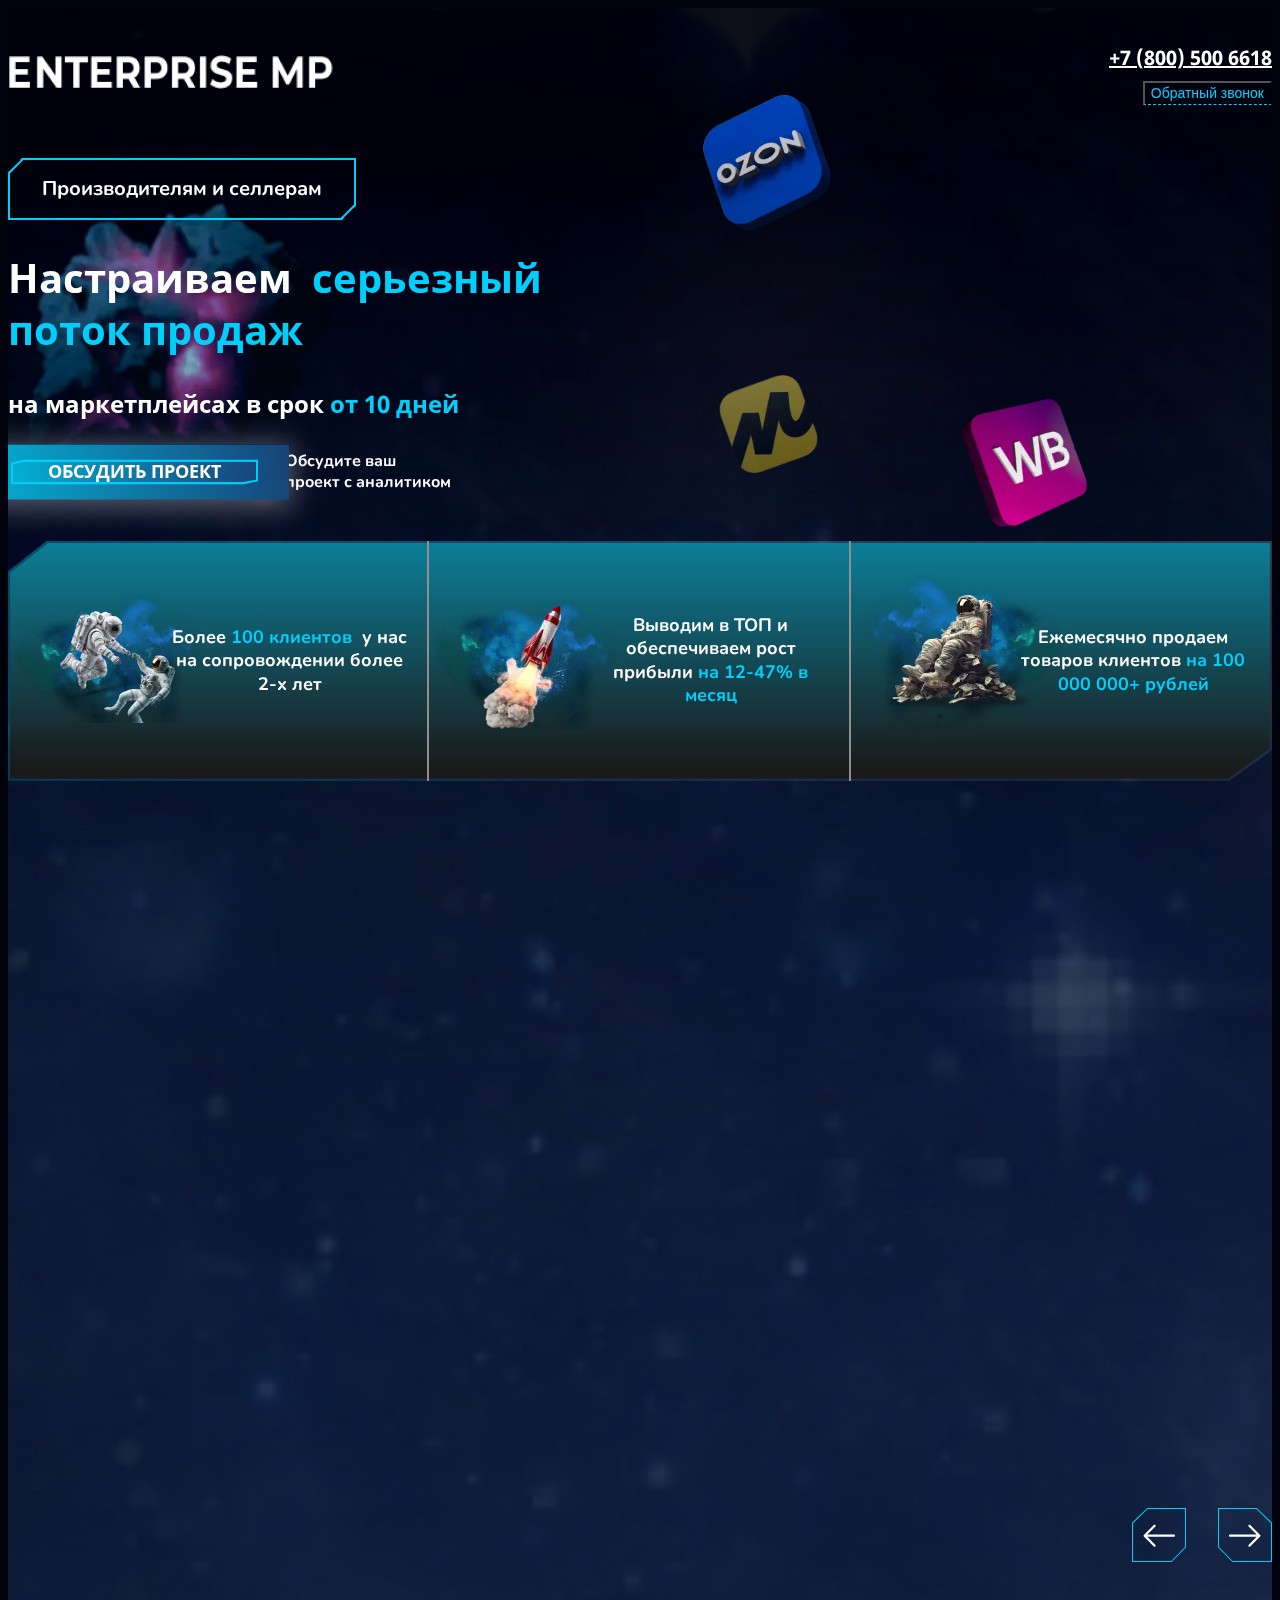
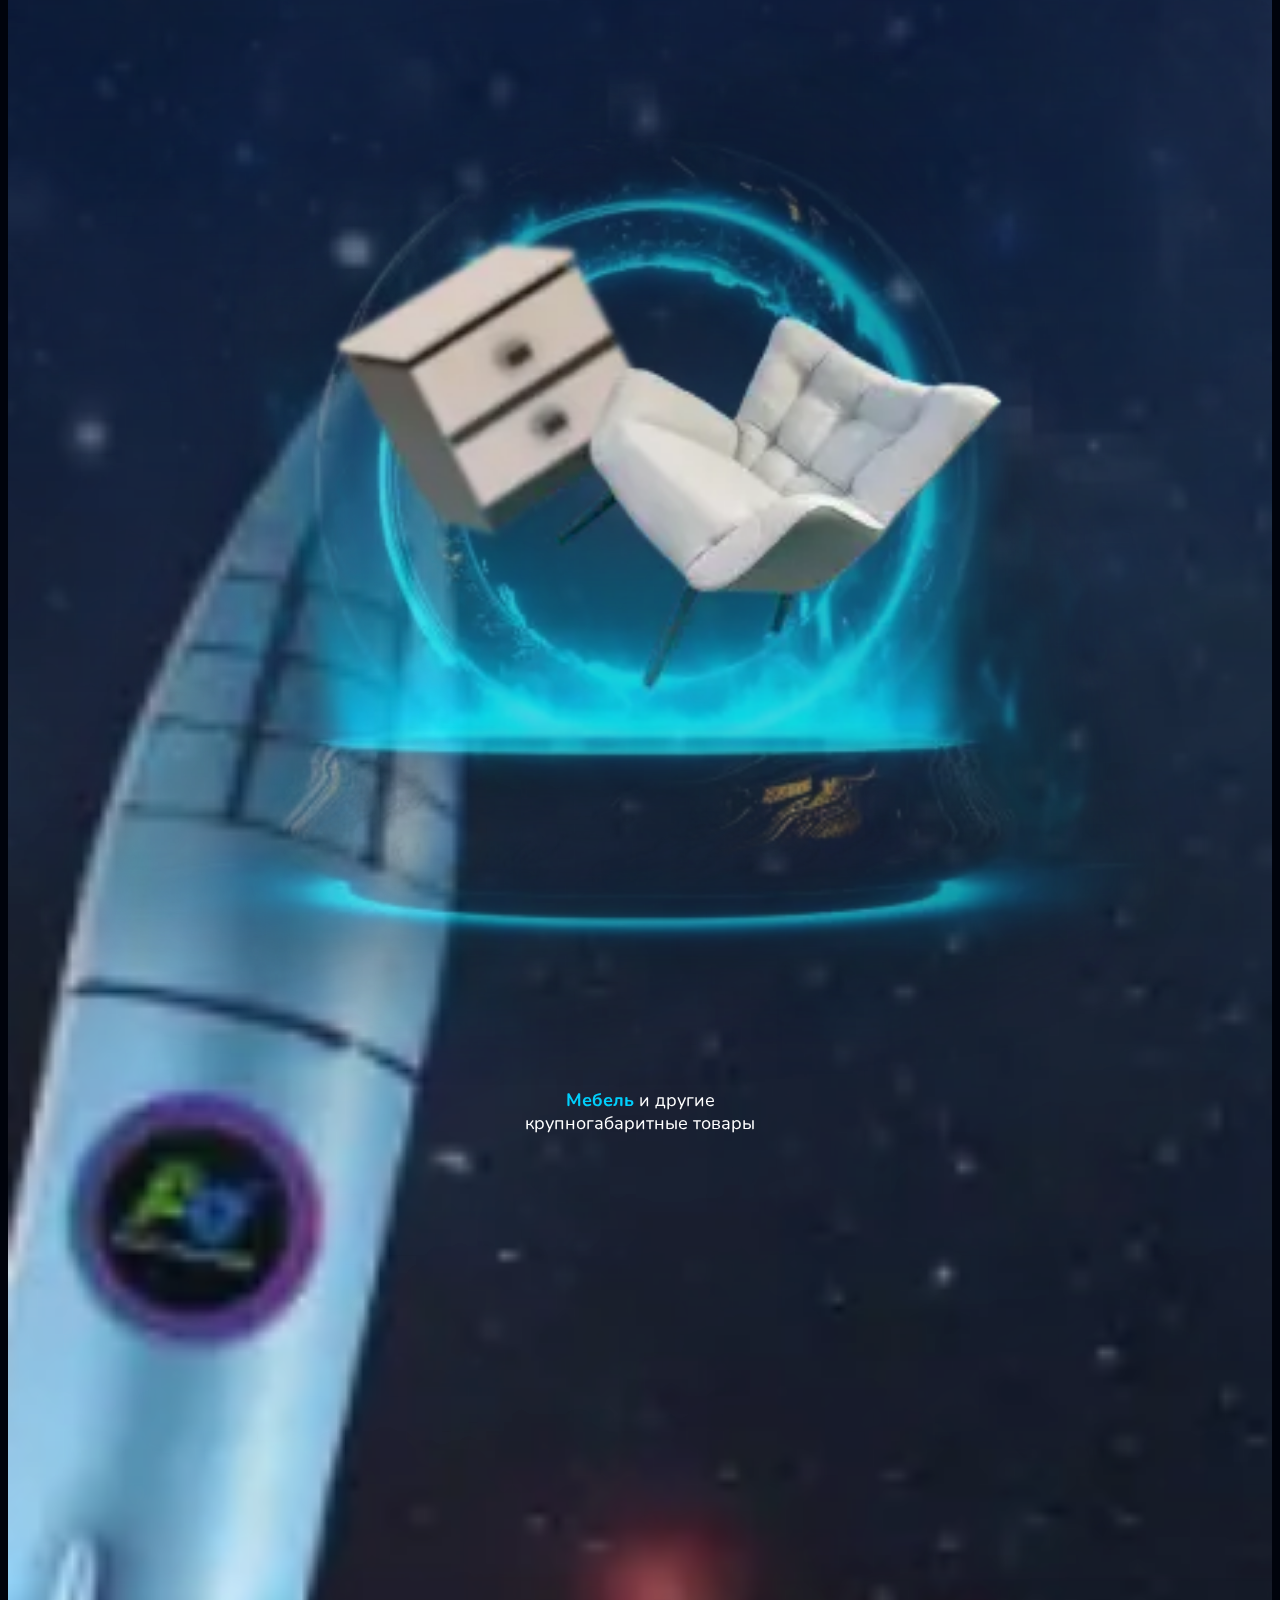
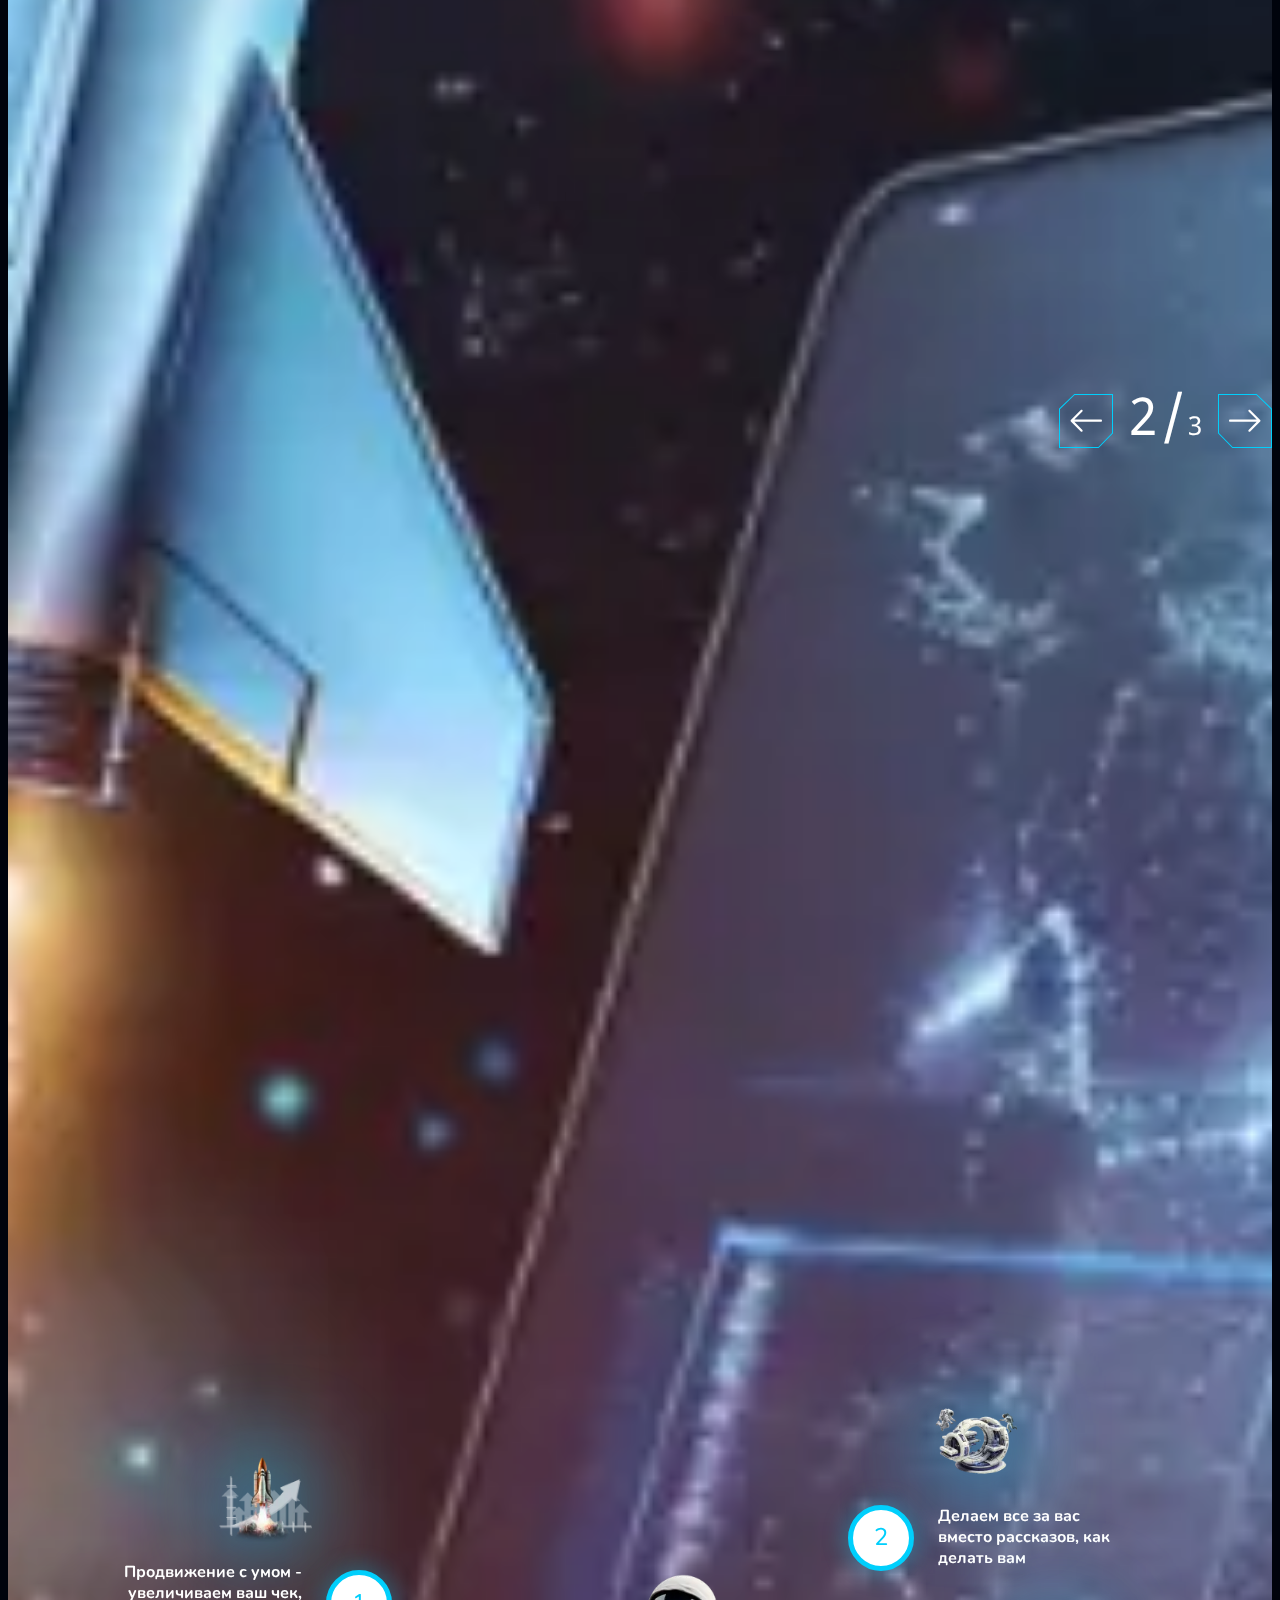
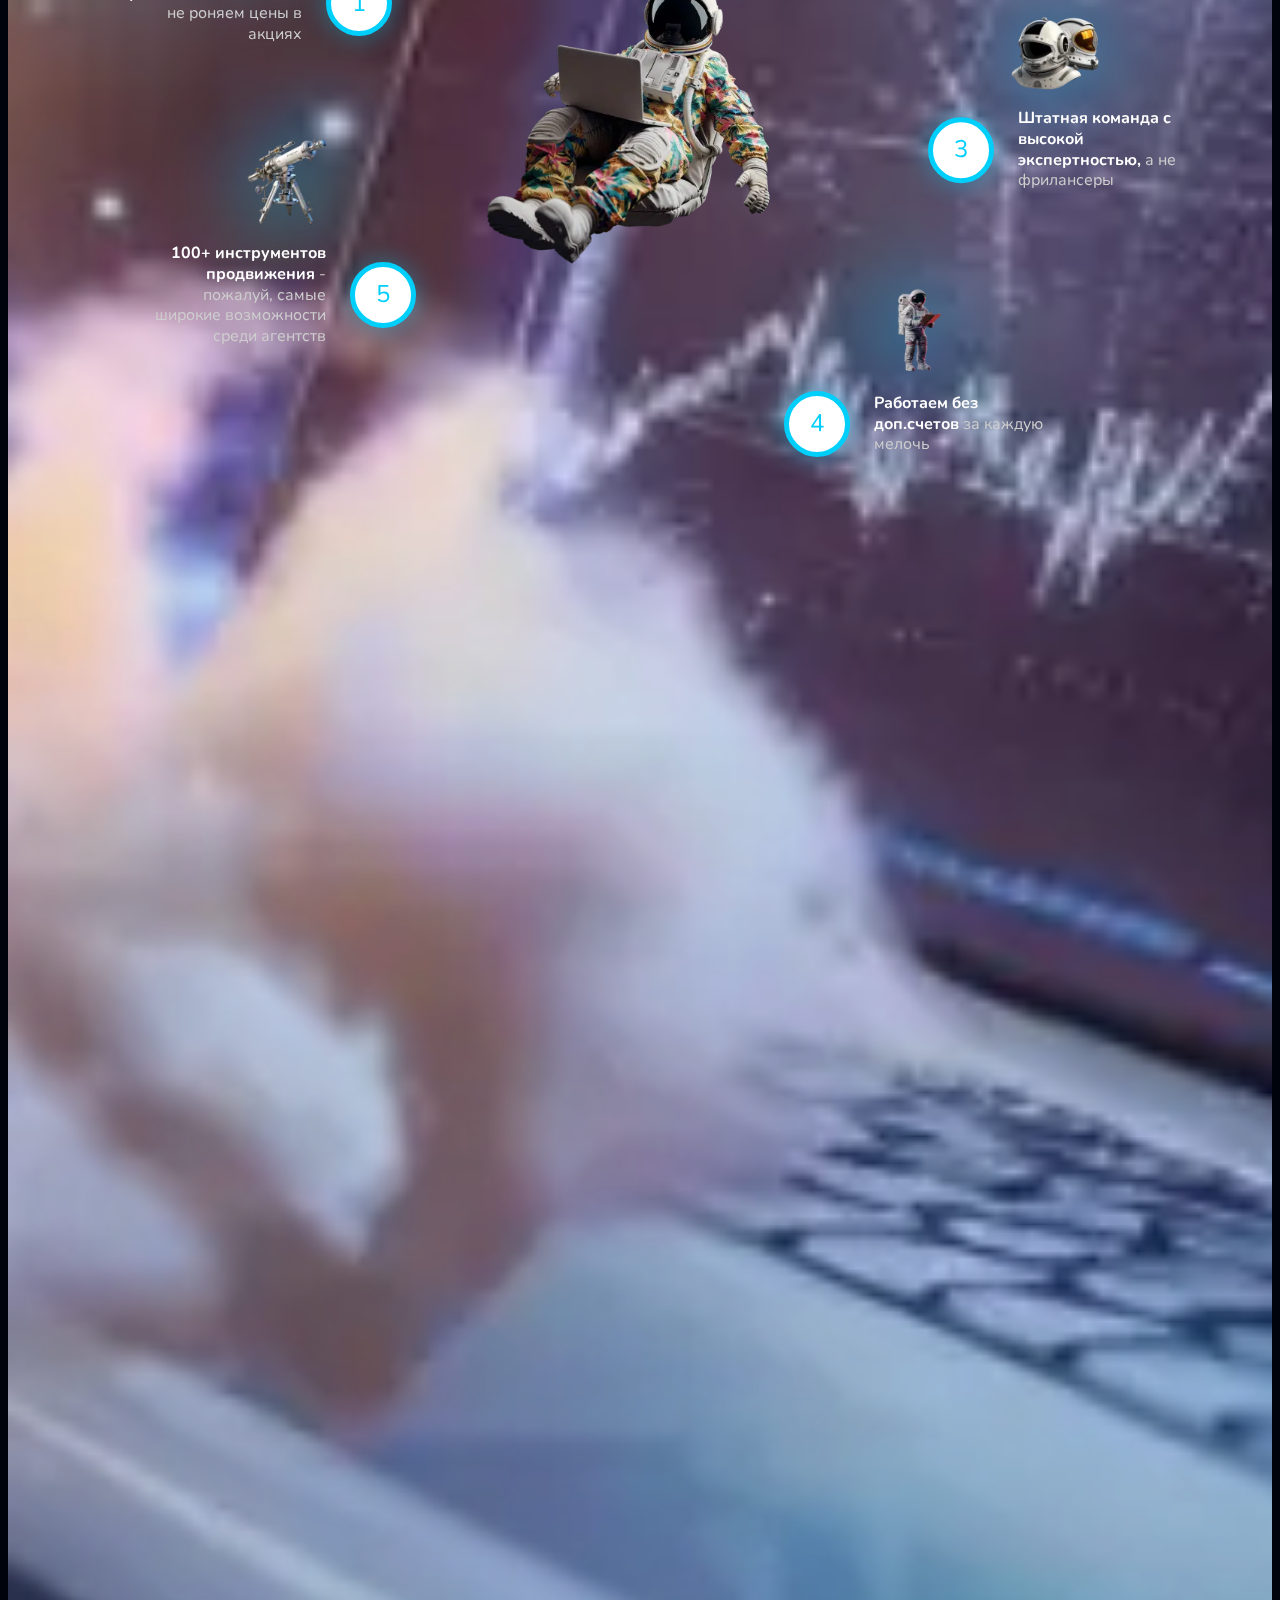
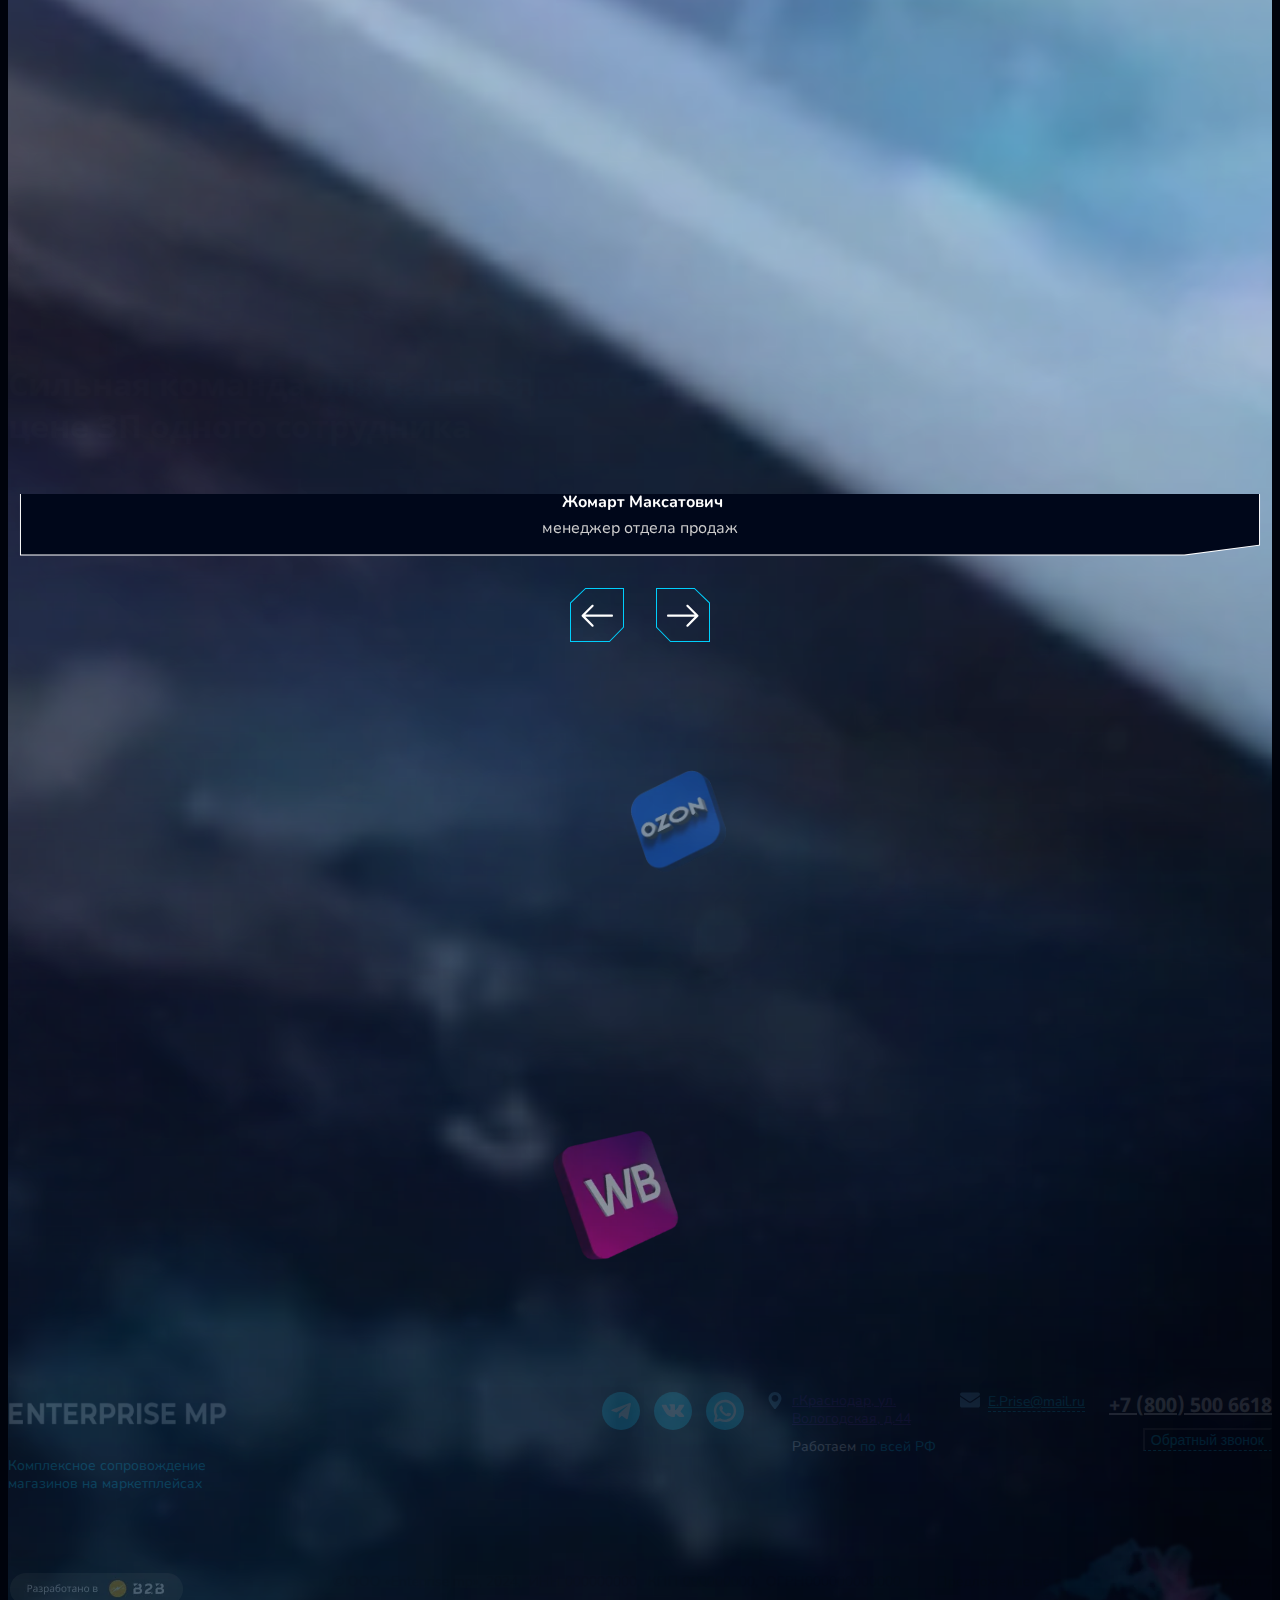
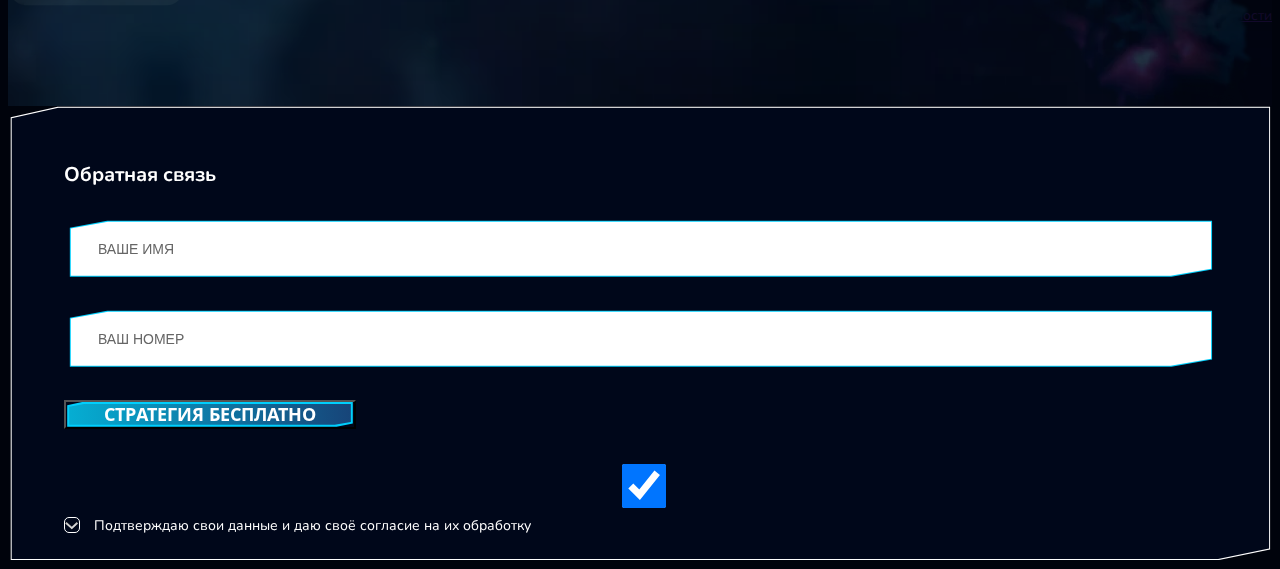
==== commit 4378fd11: "comment5" ====
--- a/index.html
+++ b/index.html
@@ -44,7 +44,7 @@
 			<section class="main-section">
 				<div class="container-fluid">
 					<div class="main-section__inner">
-						<div class="main-section__wrap left-anim _anim-items anim-no-hide">
+						<div class="main-section__wrap">
 							<div class="main-section__info">
 								<span>Производителям и селлерам</span>
 							</div>
@@ -59,7 +59,7 @@
 								<div class="main-section__info2">Обсудите ваш <br> проект с аналитиком</div>
 							</div>
 						</div>
-						<div class="main-section__items left-anim _anim-items anim-no-hide">
+						<div class="main-section__items">
 							<div class="main-section__item">
 								<div class="main-section__item-img">
 									<img loading="lazy" src="img/main-img.webp" alt="">
@@ -87,18 +87,18 @@
 							</div>
 						</div>
 						<div class="main-section__img">
-							<img loading="lazy" src="img/main-img4.webp" alt="">
+							<img src="img/main-img4.webp" alt="">
 						</div>
 						<div class="main-section__img2">
-							<img loading="lazy" src="img/main-img5.webp" alt="">
+							<img src="img/main-img5.webp" alt="">
 						</div>
 						<div class="main-section__img4">
-							<img loading="lazy" src="img/main-img7.webp" alt="">
+							<img src="img/main-img7.webp" alt="">
 						</div>
 					</div>
 				</div>
 				<div class="main-section__img3">
-					<img loading="lazy" src="img/main-img6.webp" alt="">
+					<img src="img/main-img6.webp" alt="">
 				</div>
 			</section>
 			<section class="strategy">
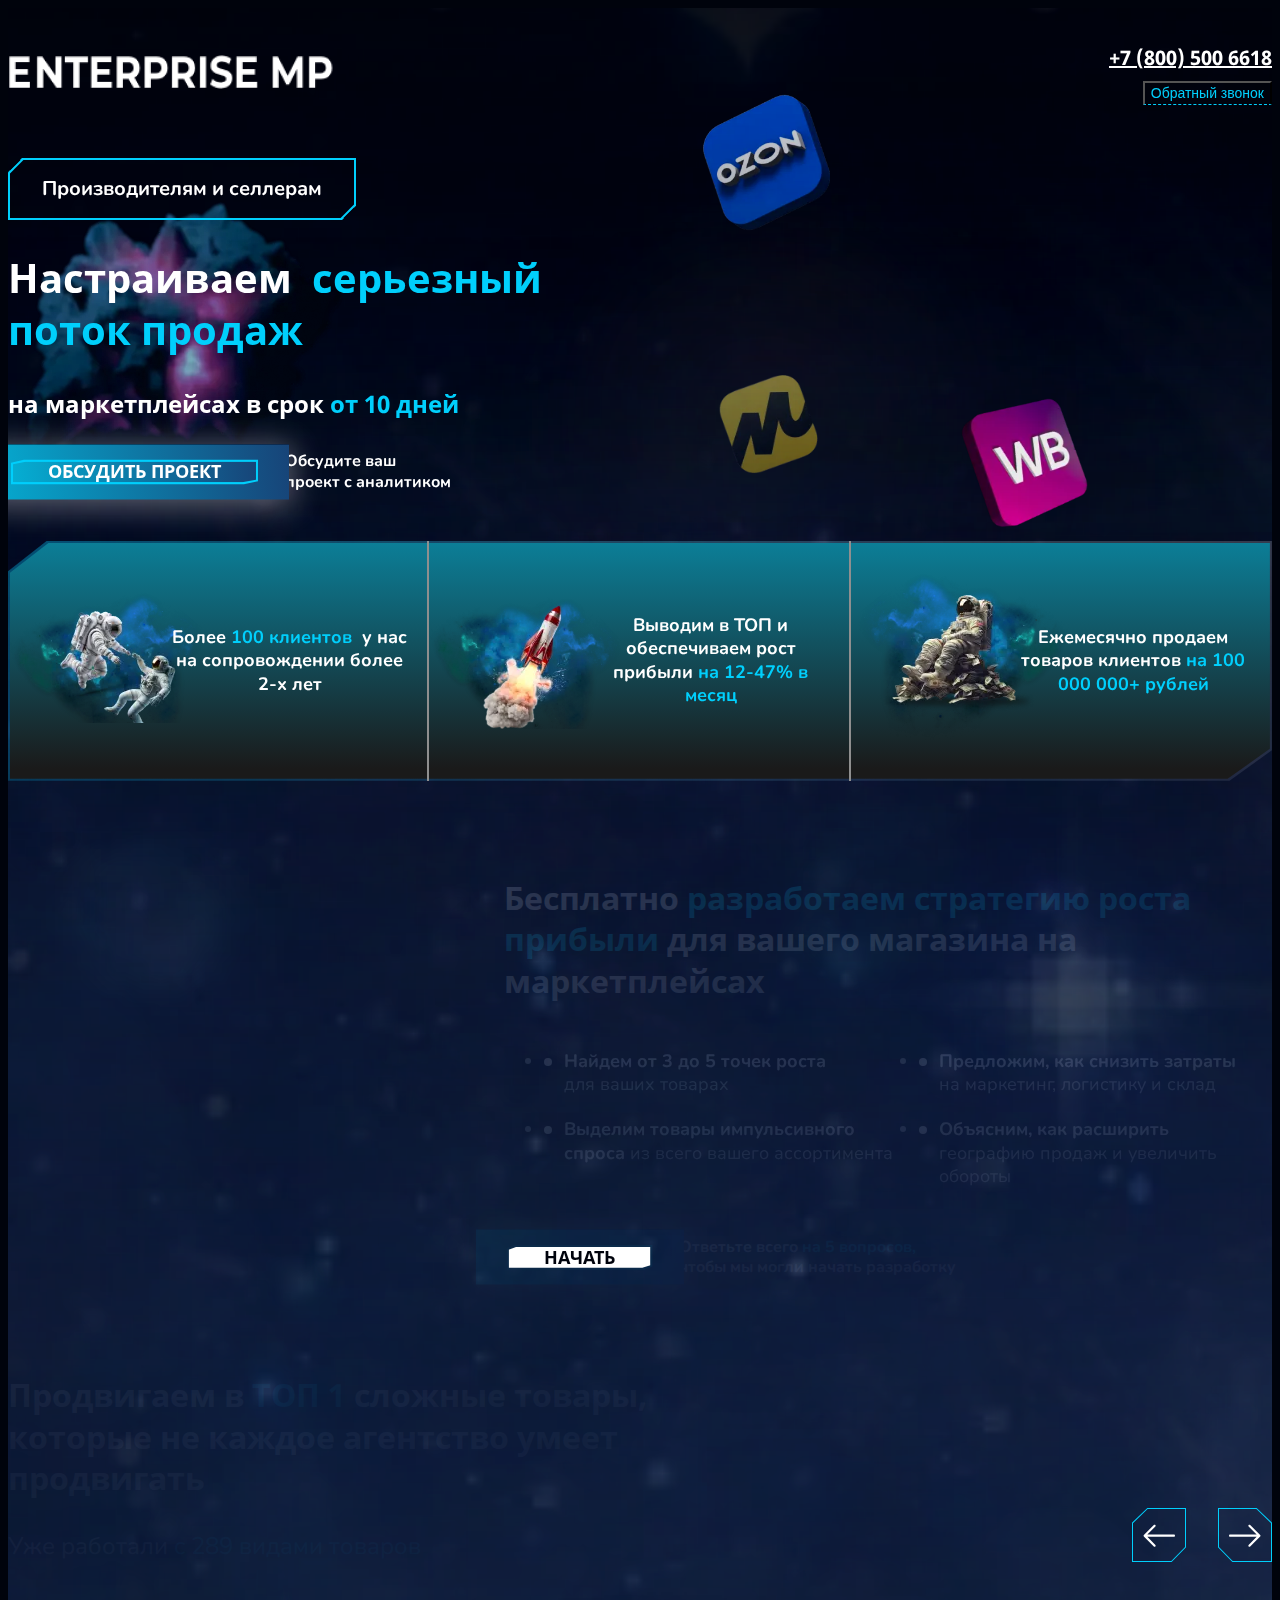
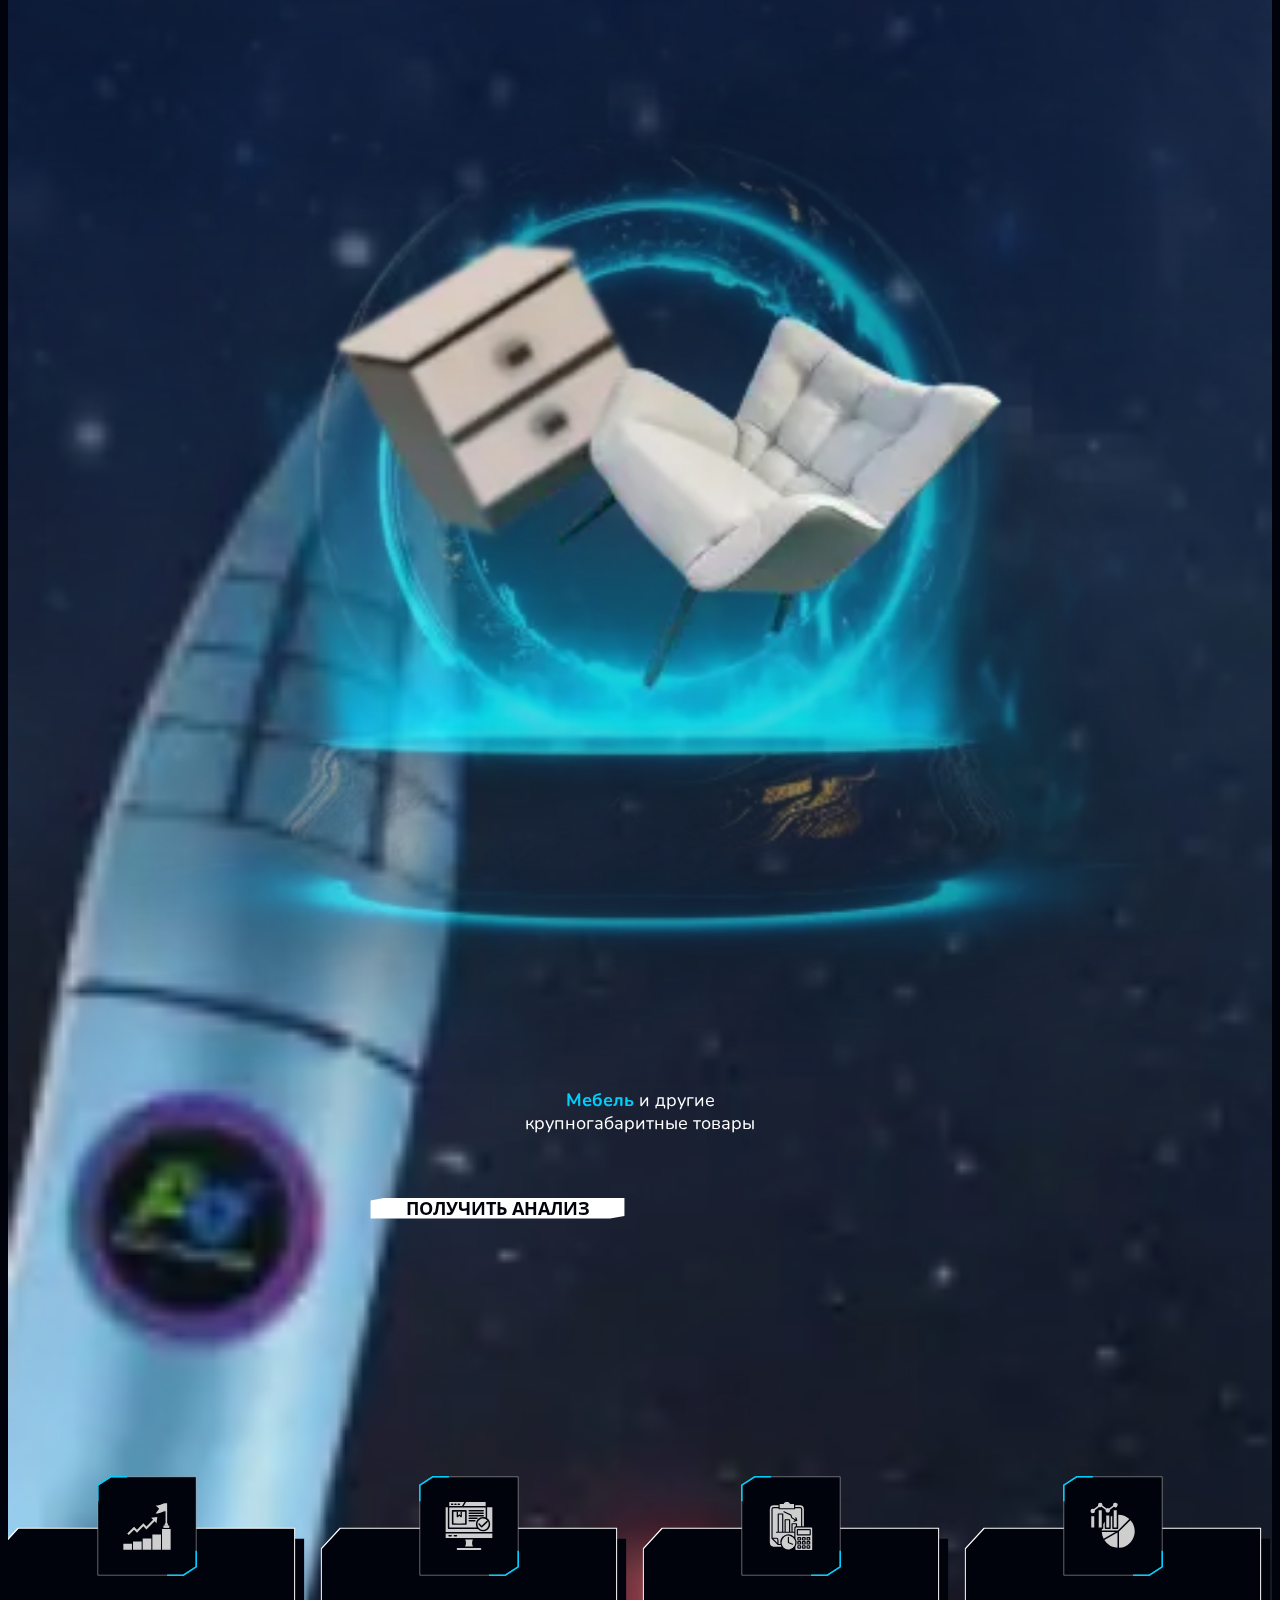
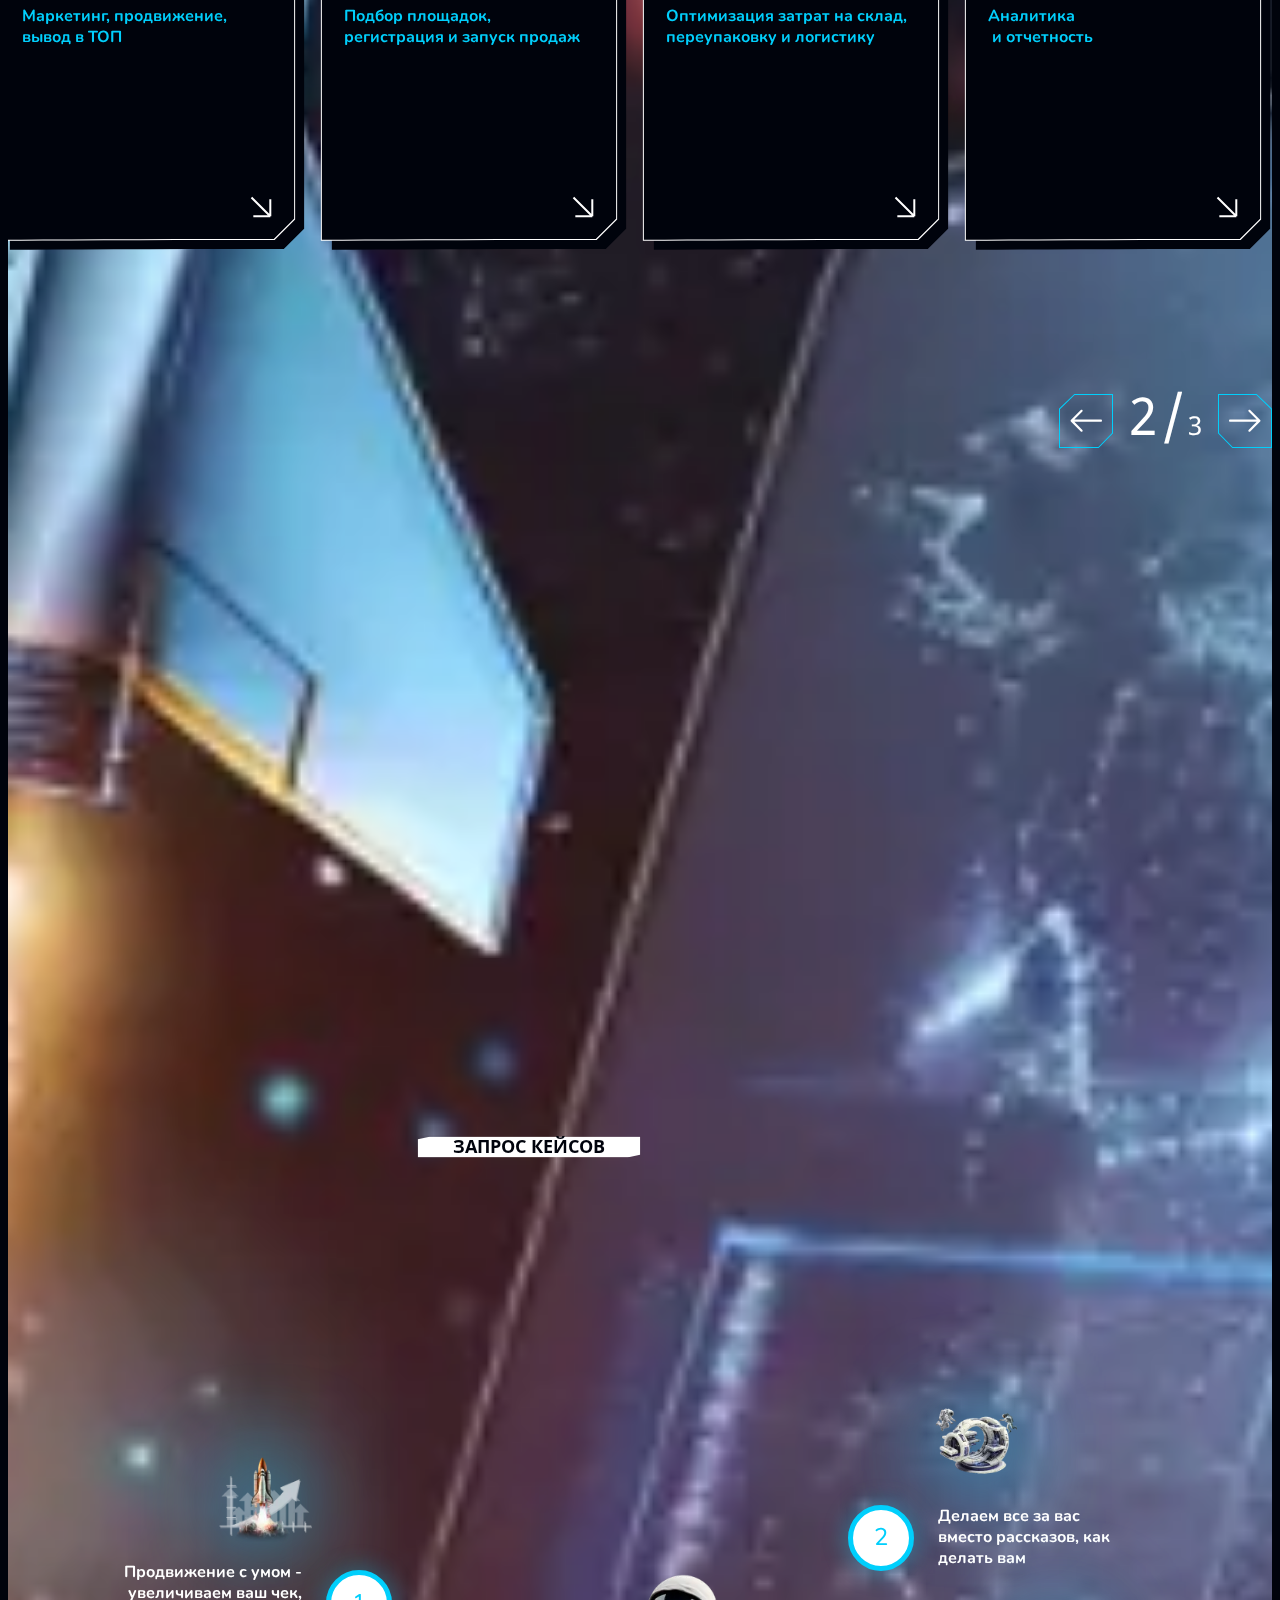
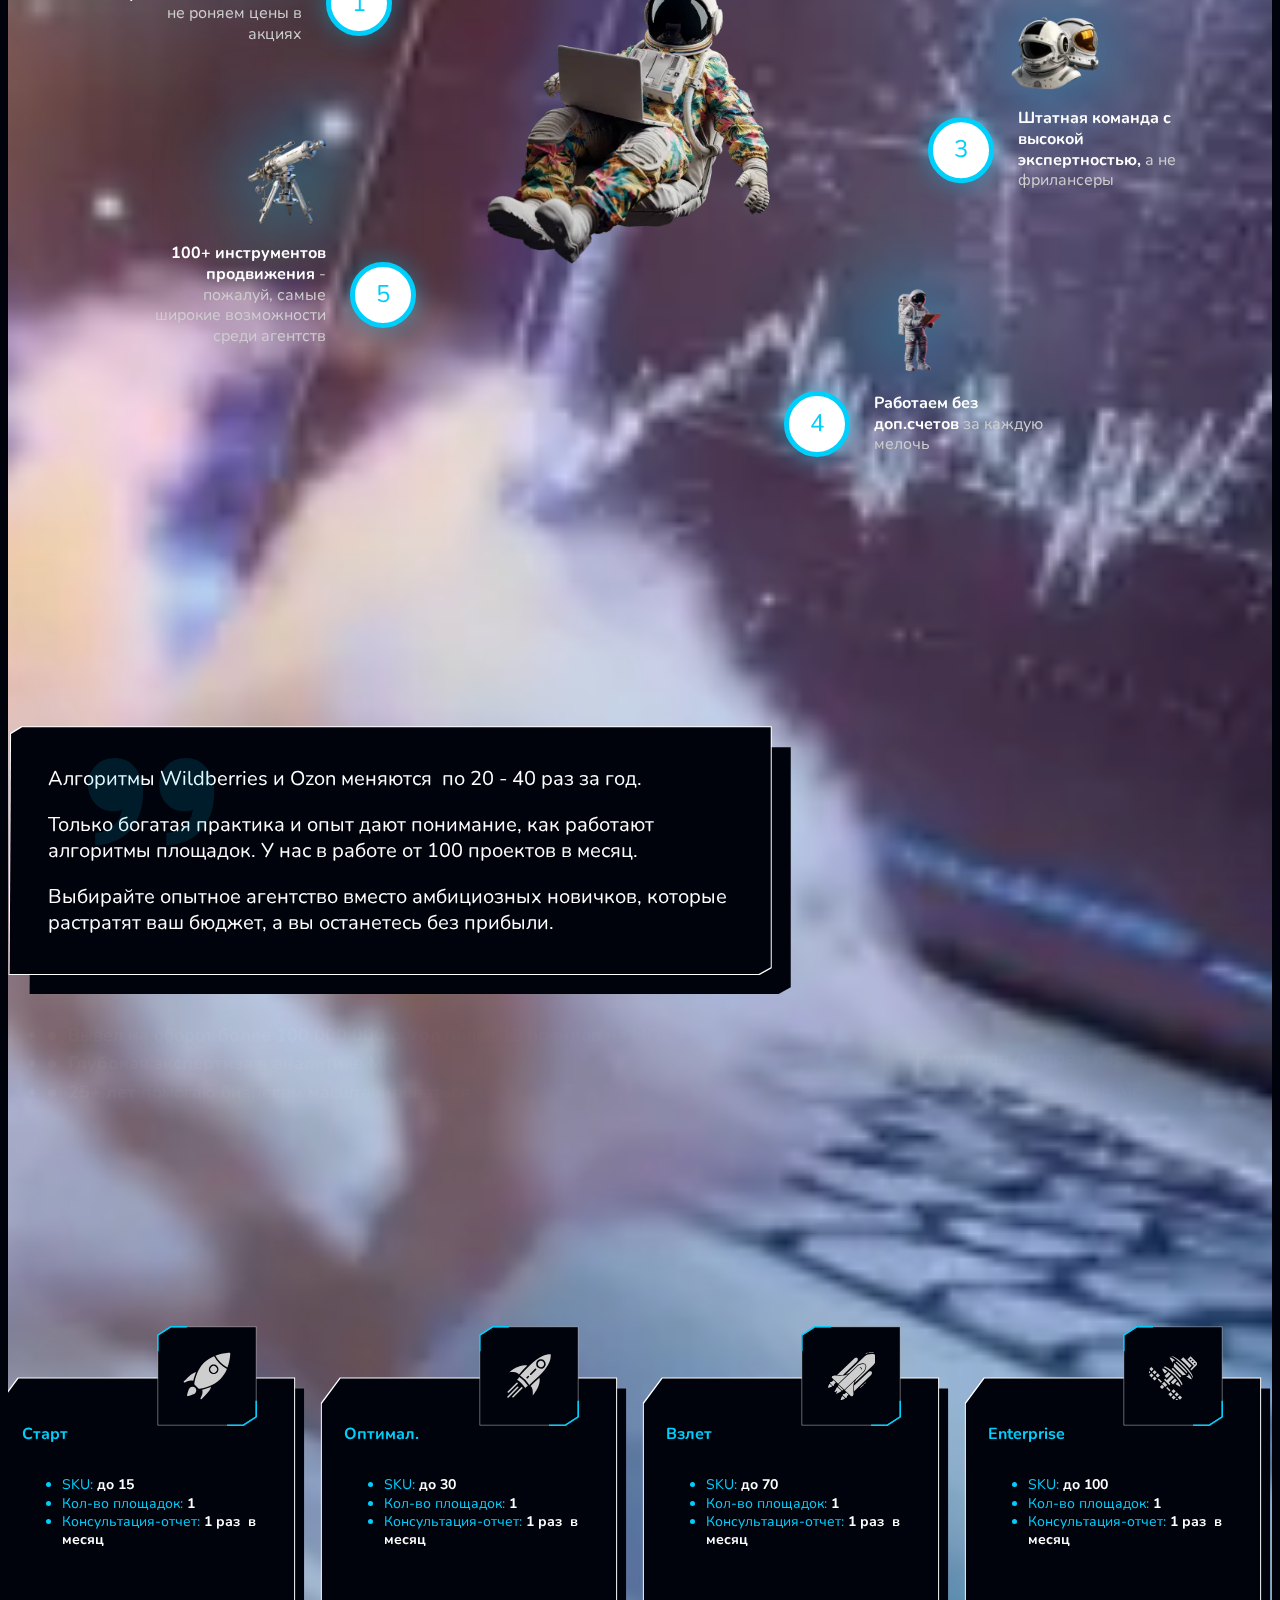
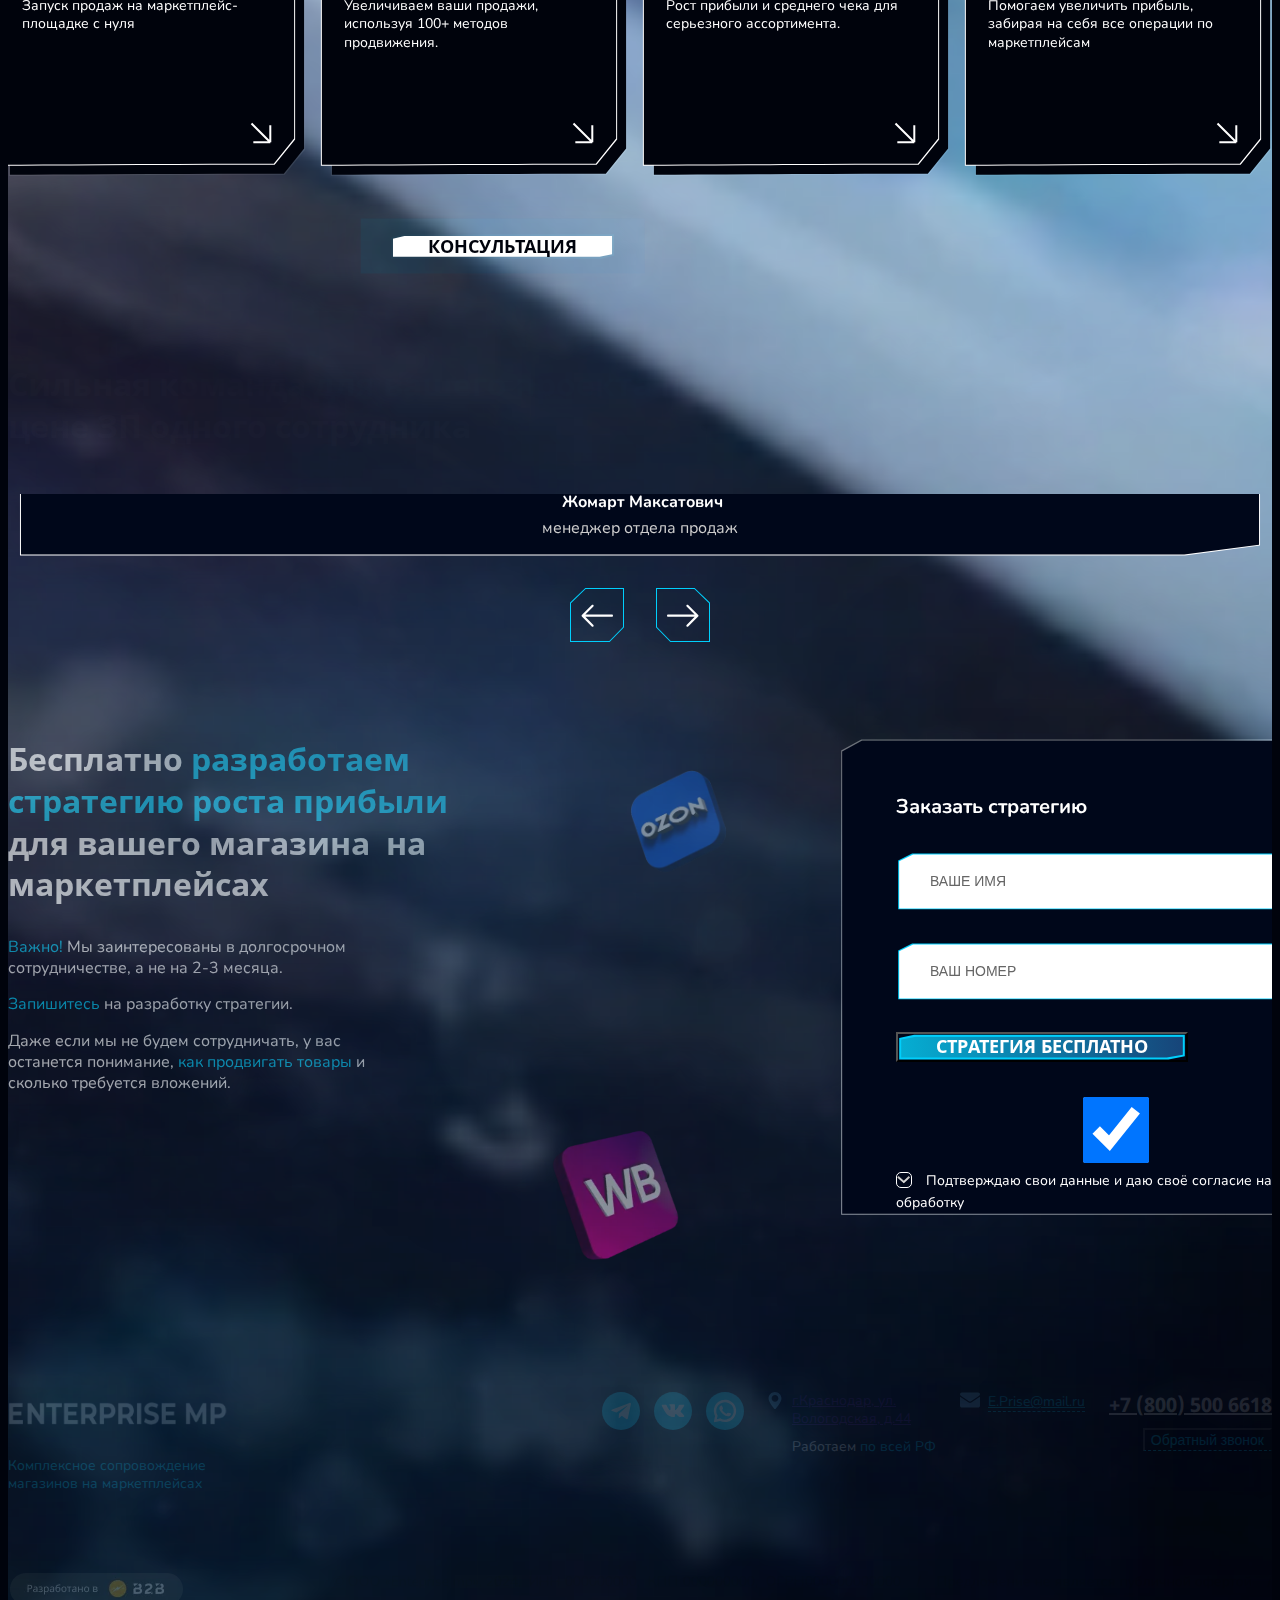
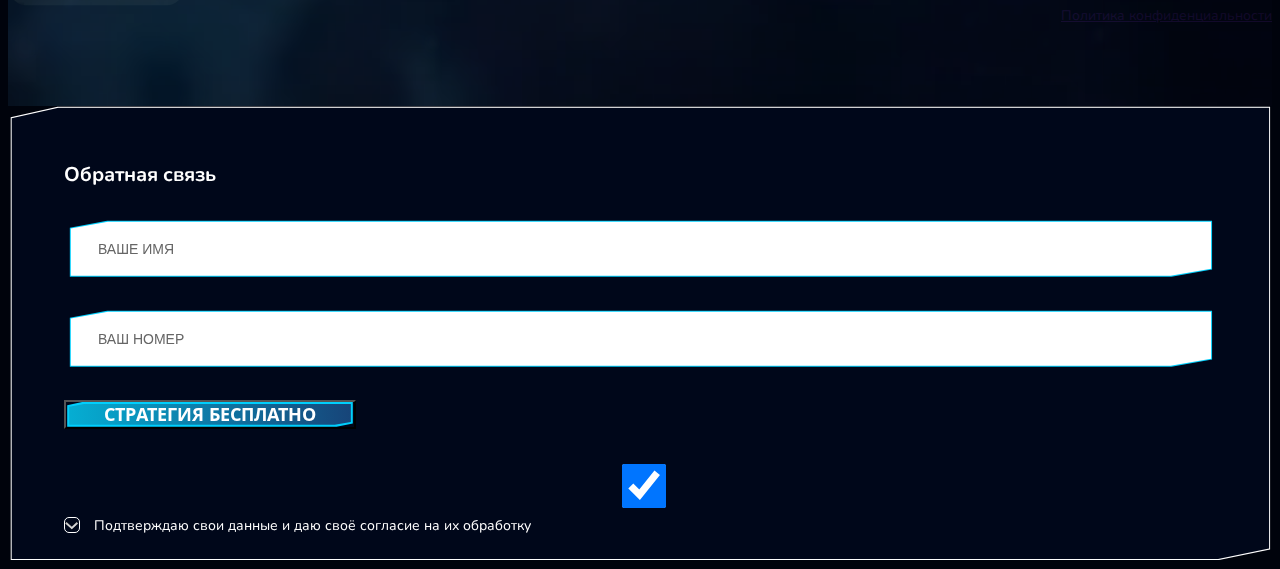
==== commit 7199f3ce: "comment6" ====
--- a/index.html
+++ b/index.html
@@ -44,7 +44,7 @@
 			<section class="main-section">
 				<div class="container-fluid">
 					<div class="main-section__inner">
-						<div class="main-section__wrap">
+						<div class="main-section__wrap left-anim _anim-items anim-no-hide">
 							<div class="main-section__info">
 								<span>Производителям и селлерам</span>
 							</div>
@@ -59,7 +59,7 @@
 								<div class="main-section__info2">Обсудите ваш <br> проект с аналитиком</div>
 							</div>
 						</div>
-						<div class="main-section__items">
+						<div class="main-section__items left-anim _anim-items anim-no-hide">
 							<div class="main-section__item">
 								<div class="main-section__item-img">
 									<img loading="lazy" src="img/main-img.webp" alt="">
@@ -87,18 +87,18 @@
 							</div>
 						</div>
 						<div class="main-section__img">
-							<img src="img/main-img4.webp" alt="">
+							<img loading="lazy" src="img/main-img4.webp" alt="">
 						</div>
 						<div class="main-section__img2">
-							<img src="img/main-img5.webp" alt="">
+							<img loading="lazy" src="img/main-img5.webp" alt="">
 						</div>
 						<div class="main-section__img4">
-							<img src="img/main-img7.webp" alt="">
+							<img loading="lazy" src="img/main-img7.webp" alt="">
 						</div>
 					</div>
 				</div>
 				<div class="main-section__img3">
-					<img src="img/main-img6.webp" alt="">
+					<img loading="lazy" src="img/main-img6.webp" alt="">
 				</div>
 			</section>
 			<section class="strategy">
--- a/css/style.min.css
+++ b/css/style.min.css
@@ -1,2 +1,2 @@
-@font-face{font-family:Nunito;font-weight:300;src:url(../fonts/Nunito-Light.woff) format("woff")}@font-face{font-family:Nunito;font-weight:300;src:url(../fonts/Nunito-Light.woff2) format("woff2")}@font-face{font-family:Nunito;font-weight:400;src:url(../fonts/Nunito-Regular.woff) format("woff")}@font-face{font-family:Nunito;font-weight:400;src:url(../fonts/Nunito-Regular.woff2) format("woff2")}@font-face{font-family:NotoSans;font-weight:400;src:url(../fonts/NotoSans.woff) format("woff")}@font-face{font-family:NotoSans;font-weight:400;src:url(../fonts/NotoSans.woff2) format("woff2")}@font-face{font-family:Nunito;font-weight:600;src:url(../fonts/Nunito-SemiBold.woff) format("woff")}@font-face{font-family:Nunito;font-weight:600;src:url(../fonts/Nunito-SemiBold.woff2) format("woff2")}@font-face{font-family:Nunito;font-weight:700;src:url(../fonts/Nunito-Bold.woff) format("woff")}@font-face{font-family:Nunito;font-weight:700;src:url(../fonts/Nunito-Bold.woff2) format("woff2")}@font-face{font-family:NotoSans;font-weight:700;src:url(../fonts/NotoSans-Bold.woff) format("woff")}@font-face{font-family:NotoSans;font-weight:700;src:url(../fonts/NotoSans-Bold.woff2) format("woff2")}html{font-size:max(16px*var(--coef_h),15px)}body{font-family:Nunito,sans-serif;background:#00030c;zoom:var(--zoom)}.fixed-body{overflow:hidden}.page-frame{position:relative;overflow:hidden}.container-fluid{max-width:1696px}h1,h2,h3,h4,h5,h6{font-family:NotoSans;font-weight:700}img{-o-object-fit:cover;object-fit:cover}#header{position:absolute;z-index:5;top:0;left:0;width:100%;padding:2rem 0 0}#header .header__inner{display:-webkit-box;display:-ms-flexbox;display:flex;-webkit-box-pack:justify;-ms-flex-pack:justify;justify-content:space-between;-webkit-box-align:center;-ms-flex-align:center;align-items:center;gap:1rem}#header .header__logo{width:20.8125rem;display:block}#header .header__logo img{width:100%}#header .header__group{display:-webkit-box;display:-ms-flexbox;display:flex;-webkit-box-orient:vertical;-webkit-box-direction:normal;-ms-flex-direction:column;flex-direction:column;-webkit-box-align:end;-ms-flex-align:end;align-items:flex-end}#header .header__phone{font-family:NotoSans;font-size:1.25rem;line-height:130%;font-weight:700;color:#fff}#header .header__phone:hover{color:#00cffc}#header .header__btn{background:rgba(0,0,0,0);border-bottom:.0625rem dashed #00cffc;font-size:.875rem;line-height:130%;color:#00cffc;margin-top:.625rem}#header .header__btn:hover{border-color:#fff;color:#fff}#header .header__btn span{min-width:unset;padding:0;overflow:unset}.main-section{z-index:3;color:#fff;padding:9.375rem 0 6.25rem}.main-section:after{content:"";position:absolute;top:0;left:0;width:100%;height:calc(100% + 6.25rem);background-image:url(../img/main-bg.webp);background-repeat:no-repeat;background-position:center;background-size:cover;pointer-events:none}.main-section__inner{position:relative}.main-section__wrap{position:relative;z-index:2;max-width:38.75rem}.main-section__info{position:relative;display:-webkit-inline-box;display:-ms-inline-flexbox;display:inline-flex;border:.125rem solid #00cffc;-webkit-box-shadow:0 .25rem 1.4375rem 0 rgba(255,255,255,.34);box-shadow:0 .25rem 1.4375rem 0 rgba(255,255,255,.34);-webkit-clip-path:polygon(4% 0,100% 0,100% 30%,100% 77%,96% 100%,0 100%,0 70%,0 23%);clip-path:polygon(4% 0,100% 0,100% 30%,100% 77%,96% 100%,0 100%,0 70%,0 23%);padding:1rem 2rem;font-size:1.25rem;line-height:130%;font-weight:700;overflow:hidden}.main-section__info:after{content:"";position:absolute;top:.3125rem;left:-.375rem;-webkit-transform:rotate(-45deg);-ms-transform:rotate(-45deg);transform:rotate(-45deg);width:1.5rem;height:.125rem;background:#00cffc;pointer-events:none}.main-section__info:before{content:"";position:absolute;bottom:.3125rem;right:-.375rem;-webkit-transform:rotate(-45deg);-ms-transform:rotate(-45deg);transform:rotate(-45deg);width:1.5rem;height:.125rem;background:#00cffc;pointer-events:none}.main-section h1{font-size:4rem;line-height:130%;margin:3rem 0 0}.main-section h1 .text_color{color:#00cffc}.main-section p{font-family:NotoSans;font-size:2rem;line-height:130%;font-weight:700;color:#fff;margin:2rem 0 0}.main-section p span{color:#00cffc}.main-section__group{display:-webkit-box;display:-ms-flexbox;display:flex;-webkit-box-align:center;-ms-flex-align:center;align-items:center;gap:1.5rem;margin-top:3rem}.main-section__info2{font-size:1rem;line-height:130%;font-weight:700}.main-section__items{position:relative;display:grid;grid-template-columns:repeat(3,33.3333333333%);margin-top:6rem}.main-section__items:after{content:"";position:absolute;top:0;left:0;width:100%;height:100%;background:-webkit-gradient(linear,left top,right top,from(#00cffc),color-stop(91%,#8f8f8f));background:-o-linear-gradient(left,#00cffc 0,#8f8f8f 91%);background:linear-gradient(90deg,#00cffc 0,#8f8f8f 91%);-webkit-backdrop-filter:blur(4.5rem);backdrop-filter:blur(4.5rem);-webkit-clip-path:polygon(99.991% 87.321%,96.64% 100%,66.679% 100%,33.367% 100%,0 100%,0 56.339%,0 12.679%,3.074% 0,33.367% 0,66.679% 0,99.991% 0,99.991% 87.321%);clip-path:polygon(99.991% 87.321%,96.64% 100%,66.679% 100%,33.367% 100%,0 100%,0 56.339%,0 12.679%,3.074% 0,33.367% 0,66.679% 0,99.991% 0,99.991% 87.321%);pointer-events:none}.main-section__items:before{content:"";position:absolute;z-index:1;top:50%;left:50%;-webkit-transform:translate(-50%,-50%);-ms-transform:translate(-50%,-50%);transform:translate(-50%,-50%);width:calc(100% - .25rem);height:calc(100% - .25rem);background:-webkit-gradient(linear,left top,left bottom,color-stop(-77.406%,#00cffc),color-stop(95.608%,#1a1a1a));background:-o-linear-gradient(top,#00cffc -77.406%,#1a1a1a 95.608%);background:linear-gradient(180deg,#00cffc -77.406%,#1a1a1a 95.608%);-webkit-clip-path:polygon(99.991% 87.321%,96.64% 100%,66.679% 100%,33.367% 100%,0 100%,0 56.339%,0 12.679%,3.074% 0,33.367% 0,66.679% 0,99.991% 0,99.991% 87.321%);clip-path:polygon(99.991% 87.321%,96.64% 100%,66.679% 100%,33.367% 100%,0 100%,0 56.339%,0 12.679%,3.074% 0,33.367% 0,66.679% 0,99.991% 0,99.991% 87.321%);pointer-events:none}.main-section__item{position:relative;z-index:1;display:-webkit-box;display:-ms-flexbox;display:flex;-webkit-box-align:center;-ms-flex-align:center;align-items:center;padding:2rem 1rem 2rem 0}.main-section__item:not(:last-child){border-right:.125rem solid #8f8f8f}.main-section__item-img{max-width:13.75rem;-ms-flex-negative:0;flex-shrink:0}.main-section__item-text{max-width:16.5625rem;text-align:center;font-size:1.25rem;line-height:130%;font-weight:700}.main-section__item-text span{color:#00cffc}.main-section__img{position:absolute;top:-4rem;left:50%;-webkit-transform:translate(-50%,0);-ms-transform:translate(-50%,0);transform:translate(-50%,0);width:12.5rem;-webkit-animation:8s linear infinite img;animation:8s linear infinite img}.main-section__img:after{content:"";position:absolute;top:50%;left:50%;-webkit-transform:translate(-50%,-50%);-ms-transform:translate(-50%,-50%);transform:translate(-50%,-50%);width:6.25rem;height:6.25rem;-webkit-filter:blur(7.8125rem);filter:blur(7.8125rem);background:#ffc2a2;border-radius:50%;pointer-events:none}.main-section__img img{position:relative;z-index:1;width:100%}.main-section__img2{position:absolute;top:22rem;right:11.5rem;width:10.9375rem;-webkit-animation:8s linear infinite img;animation:8s linear infinite img}.main-section__img2:after{content:"";position:absolute;top:50%;left:50%;-webkit-transform:translate(-50%,-50%);-ms-transform:translate(-50%,-50%);transform:translate(-50%,-50%);width:6.25rem;height:6.25rem;-webkit-filter:blur(7.8125rem);filter:blur(7.8125rem);background:#ffc2a2;border-radius:50%;pointer-events:none}.main-section__img2 img{position:relative;z-index:1;width:100%}.main-section__img3{position:absolute;right:1rem;bottom:-2rem;width:14.375rem;-webkit-animation:8s linear infinite img;animation:8s linear infinite img}.main-section__img3 img{width:100%}.main-section__img4{position:absolute;top:22rem;left:60%;-webkit-transform:translate(-50%,0);-ms-transform:translate(-50%,0);transform:translate(-50%,0);width:10rem;-webkit-animation:6s linear infinite img;animation:6s linear infinite img}.main-section__img4:after{content:"";position:absolute;top:50%;left:50%;-webkit-transform:translate(-50%,-50%);-ms-transform:translate(-50%,-50%);transform:translate(-50%,-50%);width:6.25rem;height:6.25rem;-webkit-filter:blur(7.8125rem);filter:blur(7.8125rem);background:#ffc2a2;border-radius:50%;pointer-events:none}.main-section__img4 img{position:relative;z-index:1;width:100%}.strategy{color:#fff;padding:6.25rem 0}.strategy:after{content:"";position:absolute;top:50%;left:0;-webkit-transform:translate(0,-50%);-ms-transform:translate(0,-50%);transform:translate(0,-50%);width:100%;height:calc(100% + 23.125rem);background-image:url(../img/strategy-bg.webp);background-repeat:no-repeat;background-position:center;background-size:cover;pointer-events:none}.strategy--active:after{display:none}.strategy__inner{max-width:60.3125rem;margin-left:auto}.strategy ul{max-width:53.75rem;display:grid;grid-template-columns:repeat(2,calc(50% - .6875rem));gap:1.375rem;margin-top:3rem}.strategy ul li{position:relative;font-size:1.25rem;line-height:130%;color:#cecece;padding-left:1.25rem}.strategy ul li:after{content:"";position:absolute;top:.5rem;left:0;width:.5rem;height:.5rem;background:#fff;border-radius:50%}.strategy ul li strong{font-weight:700;color:#fff}.strategy__group{display:-webkit-box;display:-ms-flexbox;display:flex;-webkit-box-align:center;-ms-flex-align:center;align-items:center;gap:1.5rem;margin-top:3rem}.strategy__info{font-size:1rem;line-height:130%;font-weight:700}.strategy__info span{color:#00cffc}.quiz{position:relative;z-index:2;display:none}.quiz .container-fluid{position:static}.quiz--active{display:block}.quiz__inner{max-width:60.3125rem;margin-left:auto}.quiz-stages{position:relative;z-index:1;display:-webkit-box;display:-ms-flexbox;display:flex;-ms-flex-wrap:wrap;flex-wrap:wrap;-webkit-box-align:stretch;-ms-flex-align:stretch;align-items:stretch;gap:.0625rem}.quiz-stage{font-family:NotoSans;font-size:1.75rem;line-height:130%;font-weight:700;color:#000;background:#fff;padding:.625rem 2.25rem}.quiz-stage span{display:none}.quiz-stage--active{color:#fff;background:#00cffc}.quiz-stage--active span{display:inline-block}.quiz-btns{position:relative;z-index:1;display:-webkit-box;display:-ms-flexbox;display:flex;gap:3rem;margin-top:4rem}.quiz-next,.quiz-prev{background:#d4d4d4;border-radius:.25rem}.quiz-next:hover,.quiz-prev:hover{background:#00cffc}.quiz-next:hover span,.quiz-prev:hover span{color:#fff}.quiz-next span,.quiz-prev span{min-width:auto;padding:1.125rem 2rem;font-family:NotoSans;font-size:1.125rem;line-height:130%;font-weight:700;text-transform:uppercase;color:#000}.quiz-prev{display:none!important}.quiz-prev--active{display:-webkit-box!important;display:-ms-flexbox!important;display:flex!important}.quiz-next{background:#fff}.quiz-body{margin-top:3.5rem}.quiz-step{display:none}.quiz-step--active{display:block}.quiz-step__bg{position:absolute;top:50%;left:0;-webkit-transform:translate(0,-50%);-ms-transform:translate(0,-50%);transform:translate(0,-50%);width:100%;height:calc(100% + 23.125rem);pointer-events:none}.quiz-step__bg img{width:100%;height:100%}.quiz h2{position:relative;z-index:1}.quiz__subtitle{position:relative;z-index:1;max-width:43.75rem;font-size:1.75rem;line-height:130%;margin-top:2rem}.quiz__subtitle span{color:#00cffc}.quiz__checkboxes{position:relative;z-index:1;display:grid;grid-template-columns:repeat(2,calc(50% - 1rem));gap:2rem;margin-top:3rem}.quiz__checkbox{position:relative}.quiz__checkbox input{position:absolute;z-index:1;top:0;left:0;width:100%;height:100%;opacity:0;margin:0}.quiz__checkbox input:checked~label{background:#00cffc}.quiz__checkbox label{width:100%;height:100%;min-height:5rem;background:rgba(0,207,252,.45);border:.0625rem solid #00cffc;border-radius:.25rem;font-size:1.125rem;line-height:130%;color:#fff;padding:1.125rem 2rem;-webkit-transition:.3s;-o-transition:.3s;transition:.3s}.quiz__checkbox label strong{font-weight:700}.quiz-form{display:none;margin-top:3.5rem}.quiz-form--active{display:block}.quiz-form__wrap{position:relative;z-index:1;display:grid;grid-template-columns:repeat(2,calc(50% - 1rem));gap:2rem;margin-top:3rem}.quiz-form__group input{width:100%;height:5rem;background:rgba(0,207,252,.45);border:.0625rem solid #00cffc;border-radius:.25rem;font-size:1.125rem;line-height:130%;color:#fff;padding:1.125rem 2rem}.quiz-form__group input::-webkit-input-placeholder{color:#d4d4d4!important}.quiz-form__group input::-moz-placeholder{color:#d4d4d4!important}.quiz-form__group input:-ms-input-placeholder{color:#d4d4d4!important}.quiz-form__group input::-ms-input-placeholder{color:#d4d4d4!important}.quiz-form__group input::placeholder{color:#d4d4d4!important}.quiz-form__btn{background:#fff;border-radius:.25rem;margin-top:2rem}.quiz-form__btn:hover{background:#00cffc}.quiz-form__btn:hover span{color:#fff}.quiz-form__btn span{min-width:auto;padding:1.125rem 2rem;font-family:NotoSans;font-size:1.125rem;line-height:130%;font-weight:700;text-transform:uppercase;color:#000}.quiz .quiz-error{position:relative;z-index:1;display:none;font-size:1rem;line-height:130%;font-weight:500;color:#fff;margin-top:.625rem}.quiz .quiz-error--active{display:block}.products{z-index:3;color:#fff;padding:6.25rem 0}.products:after{content:"";position:absolute;top:0;left:0;width:100%;height:calc(100% + 18.75rem);background-image:url(../img/products-bg.webp);background-repeat:no-repeat;background-position:center;background-size:cover;pointer-events:none}.products__top{display:-webkit-box;display:-ms-flexbox;display:flex;-webkit-box-pack:justify;-ms-flex-pack:justify;justify-content:space-between;-webkit-box-align:end;-ms-flex-align:end;align-items:flex-end;gap:1rem}.products__group{max-width:57rem}.products__group p{font-size:1.75rem;line-height:130%;margin:2rem 0 0}.products__group p span{color:#00cffc}.products__slider-nav{-ms-flex-negative:0;flex-shrink:0;display:-webkit-box;display:-ms-flexbox;display:flex;-webkit-box-align:center;-ms-flex-align:center;align-items:center;gap:1rem}.products .swiper-button-next,.products .swiper-button-prev{position:static}.products .swiper-pagination{position:static;width:auto}.products .swiper-wrapper{-webkit-box-orient:horizontal!important;-webkit-box-direction:normal!important;-ms-flex-direction:row!important;flex-direction:row!important;-webkit-box-align:stretch;-ms-flex-align:stretch;align-items:stretch}.products .swiper-slide{height:auto;margin:0 5rem 1.25rem 0!important}.products__group2{display:-webkit-box;display:-ms-flexbox;display:flex;-webkit-box-pack:center;-ms-flex-pack:center;justify-content:center;-webkit-box-align:center;-ms-flex-align:center;align-items:center;gap:1.5rem;margin-top:2.75rem}.products__info{font-size:1rem;line-height:130%;font-weight:700}.products__info span{color:#00cffc}.product-card{display:-webkit-box;display:-ms-flexbox;display:flex;-webkit-box-orient:vertical;-webkit-box-direction:normal;-ms-flex-direction:column;flex-direction:column;-webkit-box-align:center;-ms-flex-align:center;align-items:center;text-align:center}.product-card__img img{width:100%}.product-card__text{max-width:18.75rem;font-size:1.25rem;line-height:130%;margin:-2rem auto 0}.product-card__text strong{font-weight:700;color:#00cffc}.advantages{z-index:3;padding:6.25rem 0}.advantages:after{content:"";position:absolute;top:50%;left:0;-webkit-transform:translate(0,-50%);-ms-transform:translate(0,-50%);transform:translate(0,-50%);width:100%;height:calc(100% + 40rem);background-image:url(../img/advantages-bg.webp);background-repeat:no-repeat;background-position:center;background-size:cover;pointer-events:none}.advantages h2{max-width:56.875rem;text-align:center;color:#fff;margin:0 auto}.advantages__items{display:grid;grid-template-columns:repeat(4,calc(25% - 2.15625rem));gap:2.875rem;-webkit-box-align:start;-ms-flex-align:start;align-items:start;margin-top:10rem}.advantages__item{position:relative;display:-webkit-box;display:-ms-flexbox;display:flex;-webkit-box-orient:vertical;-webkit-box-direction:normal;-ms-flex-direction:column;flex-direction:column}.advantages__item:after{content:"";position:absolute;top:0;left:0;width:100%;height:100%;background:#fff;-webkit-clip-path:polygon(92.829% 99.263%,92.829% 99.263%,82.854% 99.27%,71.581% 99.29%,59.558% 99.319%,47.331% 99.355%,35.446% 99.394%,24.451% 99.433%,14.892% 99.469%,7.315% 99.499%,2.267% 99.519%,.295% 99.526%,.295% 6.937%,6.602% .474%,99.705% .474%,99.705% 92.8%,92.829% 99.263%);clip-path:polygon(92.829% 99.263%,92.829% 99.263%,82.854% 99.27%,71.581% 99.29%,59.558% 99.319%,47.331% 99.355%,35.446% 99.394%,24.451% 99.433%,14.892% 99.469%,7.315% 99.499%,2.267% 99.519%,.295% 99.526%,.295% 6.937%,6.602% .474%,99.705% .474%,99.705% 92.8%,92.829% 99.263%);pointer-events:none}.advantages__item:before{content:"";position:absolute;z-index:1;top:50%;left:50%;-webkit-transform:translate(-50%,-50%);-ms-transform:translate(-50%,-50%);transform:translate(-50%,-50%);width:calc(100% - .125rem);height:calc(100% - .125rem);background:#00030c;-webkit-clip-path:polygon(92.829% 99.263%,92.829% 99.263%,82.854% 99.27%,71.581% 99.29%,59.558% 99.319%,47.331% 99.355%,35.446% 99.394%,24.451% 99.433%,14.892% 99.469%,7.315% 99.499%,2.267% 99.519%,.295% 99.526%,.295% 6.937%,6.602% .474%,99.705% .474%,99.705% 92.8%,92.829% 99.263%);clip-path:polygon(92.829% 99.263%,92.829% 99.263%,82.854% 99.27%,71.581% 99.29%,59.558% 99.319%,47.331% 99.355%,35.446% 99.394%,24.451% 99.433%,14.892% 99.469%,7.315% 99.499%,2.267% 99.519%,.295% 99.526%,.295% 6.937%,6.602% .474%,99.705% .474%,99.705% 92.8%,92.829% 99.263%);pointer-events:none}.advantages__item--active:after{-webkit-clip-path:polygon(92.829% 99.848%,.295% 99.848%,.295% 2.214%,6.602% .152%,99.705% .152%,99.705% 97.786%,92.829% 99.848%);clip-path:polygon(92.829% 99.848%,.295% 99.848%,.295% 2.214%,6.602% .152%,99.705% .152%,99.705% 97.786%,92.829% 99.848%)}.advantages__item--active:before{background:-o-linear-gradient(312.73deg,#010a26 30.954%,#000616 92.879%);background:linear-gradient(137.27deg,#010a26 30.954%,#000616 92.879%);-webkit-clip-path:polygon(92.829% 99.848%,.295% 99.848%,.295% 2.214%,6.602% .152%,99.705% .152%,99.705% 97.786%,92.829% 99.848%);clip-path:polygon(92.829% 99.848%,.295% 99.848%,.295% 2.214%,6.602% .152%,99.705% .152%,99.705% 97.786%,92.829% 99.848%)}.advantages__item-show{position:relative;z-index:1;-webkit-box-flex:1;-ms-flex-positive:1;flex-grow:1;min-height:13.25rem;display:-webkit-box;display:-ms-flexbox;display:flex;-webkit-box-orient:vertical;-webkit-box-direction:normal;-ms-flex-direction:column;flex-direction:column;padding:5rem 2.375rem 2rem;cursor:pointer;margin:-.625rem .625rem .625rem -.625rem}.advantages__item-show:after{content:"";position:absolute;top:0;left:0;width:100%;height:100%;background:#fff;-webkit-clip-path:polygon(92.829% 99.263%,92.829% 99.263%,82.854% 99.27%,71.581% 99.29%,59.558% 99.319%,47.331% 99.355%,35.446% 99.394%,24.451% 99.433%,14.892% 99.469%,7.315% 99.499%,2.267% 99.519%,.295% 99.526%,.295% 6.937%,6.602% .474%,99.705% .474%,99.705% 92.8%,92.829% 99.263%);clip-path:polygon(92.829% 99.263%,92.829% 99.263%,82.854% 99.27%,71.581% 99.29%,59.558% 99.319%,47.331% 99.355%,35.446% 99.394%,24.451% 99.433%,14.892% 99.469%,7.315% 99.499%,2.267% 99.519%,.295% 99.526%,.295% 6.937%,6.602% .474%,99.705% .474%,99.705% 92.8%,92.829% 99.263%);pointer-events:none}.advantages__item-show:before{content:"";position:absolute;z-index:1;top:50%;left:50%;-webkit-transform:translate(-50%,-50%);-ms-transform:translate(-50%,-50%);transform:translate(-50%,-50%);width:calc(100% - .125rem);height:calc(100% - .125rem);background:#00030c;-webkit-clip-path:polygon(92.829% 99.263%,92.829% 99.263%,82.854% 99.27%,71.581% 99.29%,59.558% 99.319%,47.331% 99.355%,35.446% 99.394%,24.451% 99.433%,14.892% 99.469%,7.315% 99.499%,2.267% 99.519%,.295% 99.526%,.295% 6.937%,6.602% .474%,99.705% .474%,99.705% 92.8%,92.829% 99.263%);clip-path:polygon(92.829% 99.263%,92.829% 99.263%,82.854% 99.27%,71.581% 99.29%,59.558% 99.319%,47.331% 99.355%,35.446% 99.394%,24.451% 99.433%,14.892% 99.469%,7.315% 99.499%,2.267% 99.519%,.295% 99.526%,.295% 6.937%,6.602% .474%,99.705% .474%,99.705% 92.8%,92.829% 99.263%);pointer-events:none}.advantages__item-show ul{position:relative;z-index:1;gap:0!important;margin-top:2rem}.advantages__item-show ul li{font-size:1.125rem!important;color:#00cffc!important;padding-left:0!important}.advantages__item-show ul li:after{display:none}.advantages__item-show ul li strong{font-weight:700;color:#fff}.advantages__item-show--active .advantages__item-arrow svg{-webkit-transform:rotate(-180deg);-ms-transform:rotate(-180deg);transform:rotate(-180deg)}.advantages__item-hidden{position:relative;z-index:1;padding:1.375rem 1.5rem 3rem;display:none}.advantages__item-icon{position:absolute;z-index:1;top:-3.9375rem;left:50%;-webkit-transform:translate(-50%,0);-ms-transform:translate(-50%,0);transform:translate(-50%,0);width:7.8125rem;height:7.8125rem;display:-webkit-box;display:-ms-flexbox;display:flex;-webkit-box-pack:center;-ms-flex-pack:center;justify-content:center;-webkit-box-align:center;-ms-flex-align:center;align-items:center;background-image:url(../img/border5.svg);background-repeat:no-repeat;background-position:center;background-size:contain}.advantages__item-icon img{max-width:4.625rem}.advantages__item-title{position:relative;z-index:1;font-size:1.25rem;line-height:130%;font-weight:700;color:#00cffc}.advantages__item-arrow{position:relative;z-index:1;display:-webkit-box;display:-ms-flexbox;display:flex;-webkit-box-pack:end;-ms-flex-pack:end;justify-content:flex-end;margin-top:auto}.advantages__item-arrow svg{width:1.375rem;height:auto;-webkit-transition:.3s;-o-transition:.3s;transition:.3s}.advantages__item ul{display:grid;grid-template-columns:100%;gap:1.25rem}.advantages__item ul li{position:relative;font-size:1rem;line-height:130%;color:#fff;padding-left:1rem}.advantages__item ul li:after{content:"";position:absolute;top:.3125rem;left:0;width:.3125rem;height:.3125rem;background:#fff;border-radius:50%}.advantages__item-text{position:relative;z-index:1;font-size:1.125rem;line-height:130%;color:#fff;margin-top:2rem}.advantages__img{position:absolute;top:5rem;left:0;width:26.1875rem;pointer-events:none}.advantages__img img{width:100%}.cases{z-index:3;color:#fff;padding:6.25rem 0}.cases:after{content:"";position:absolute;top:-18.75rem;left:0;width:100%;height:calc(100% + 28.125rem);background-image:url(../img/cases-bg.webp);background-repeat:no-repeat;background-position:center;background-size:cover;pointer-events:none}.cases__top{display:-webkit-box;display:-ms-flexbox;display:flex;-webkit-box-pack:justify;-ms-flex-pack:justify;justify-content:space-between;-webkit-box-align:end;-ms-flex-align:end;align-items:flex-end;gap:1rem}.cases__group p{font-size:1.75rem;line-height:130%;margin:2rem 0 0}.cases__group p span{color:#00cffc}.cases__slider-nav{-ms-flex-negative:0;flex-shrink:0;display:-webkit-box;display:-ms-flexbox;display:flex;-webkit-box-align:center;-ms-flex-align:center;align-items:center;gap:1rem}.cases .swiper-button-next,.cases .swiper-button-prev{position:static}.cases .swiper-pagination{position:static;width:auto}.cases__slider{margin-top:5rem}.cases .swiper{overflow:unset}.cases .swiper-slide{position:relative;padding-right:2.375rem;opacity:0;pointer-events:none;-webkit-transition:.3s;-o-transition:.3s;transition:.3s}.cases .swiper-slide:after{content:"";position:absolute;z-index:1;top:0;left:0;width:calc(100% - 2.375rem);height:100%;background:#fff;-webkit-clip-path:polygon(98.378% 99.713%,.078% 99.713%,.273% 2.914%,1.729% .197%,99.966% .197%,99.966% 96.996%,98.378% 99.713%);clip-path:polygon(98.378% 99.713%,.078% 99.713%,.273% 2.914%,1.729% .197%,99.966% .197%,99.966% 96.996%,98.378% 99.713%);pointer-events:none}.cases .swiper-slide:before{content:"";position:absolute;z-index:2;top:.0625rem;left:.0625rem;width:calc(100% - 2.5rem);height:calc(100% - .125rem);background:#00030c;-webkit-clip-path:polygon(98.378% 99.713%,.078% 99.713%,.273% 2.914%,1.729% .197%,99.966% .197%,99.966% 96.996%,98.378% 99.713%);clip-path:polygon(98.378% 99.713%,.078% 99.713%,.273% 2.914%,1.729% .197%,99.966% .197%,99.966% 96.996%,98.378% 99.713%);pointer-events:none}.cases .swiper-slide-active{opacity:1;pointer-events:auto}.cases__group2{display:-webkit-box;display:-ms-flexbox;display:flex;-webkit-box-pack:center;-ms-flex-pack:center;justify-content:center;-webkit-box-align:center;-ms-flex-align:center;align-items:center;gap:1.5rem;margin-top:6.25rem}.cases__info{font-size:1rem;line-height:130%;font-weight:700}.cases__info span{color:#00cffc}.cases-card{position:relative;z-index:3;width:100%;height:100%;display:-webkit-box;display:-ms-flexbox;display:flex;-webkit-box-pack:justify;-ms-flex-pack:justify;justify-content:space-between;gap:3.375rem;padding:4rem 3.75rem}.cases-card__desc{width:38%}.cases-card__title{font-size:1.25rem;line-height:130%;font-weight:700}.cases-card__text{display:grid;grid-template-columns:100%;gap:1rem;margin-top:2rem}.cases-card__text p{font-size:1.125rem;line-height:130%;margin:0}.cases-card__text p strong{font-weight:700;color:#00cffc}.cases-card ul{display:grid;grid-template-columns:100%;gap:.3125rem;margin-top:3rem}.cases-card ul li{position:relative;font-size:1rem;line-height:130%;color:#cecece;padding-left:1rem}.cases-card ul li:after{content:"";position:absolute;top:.3125rem;left:0;width:.3125rem;height:.3125rem;background:#fff;border-radius:50%}.cases-card__info{font-size:1rem;line-height:130%;font-weight:700;margin-top:3.5rem}.cases-card__info strong{color:#00cffc}.cases-card__images{width:62%;display:-webkit-box;display:-ms-flexbox;display:flex;gap:2.125rem}.cases-card__img{width:13.25rem}.cases-card__img img{width:100%}.cases-card__img2{width:calc(100% - 15.375rem)}.cases-card__img2 img{width:100%}.cases-card__bg{position:absolute;left:2.375rem;top:2.375rem;width:calc(100% - 2.375rem);height:100%;pointer-events:none}.cases-card__bg:after{content:"";position:absolute;top:0;left:0;width:100%;height:100%;background:#fff;-webkit-clip-path:polygon(98.378% 99.713%,.078% 99.713%,.273% 2.914%,1.729% .197%,99.966% .197%,99.966% 96.996%,98.378% 99.713%);clip-path:polygon(98.378% 99.713%,.078% 99.713%,.273% 2.914%,1.729% .197%,99.966% .197%,99.966% 96.996%,98.378% 99.713%);pointer-events:none}.cases-card__bg:before{content:"";position:absolute;z-index:1;top:50%;left:50%;-webkit-transform:translate(-50%,-50%);-ms-transform:translate(-50%,-50%);transform:translate(-50%,-50%);width:calc(100% - .125rem);height:calc(100% - .125rem);background:#00030c;-webkit-clip-path:polygon(98.378% 99.713%,.078% 99.713%,.273% 2.914%,1.729% .197%,99.966% .197%,99.966% 96.996%,98.378% 99.713%);clip-path:polygon(98.378% 99.713%,.078% 99.713%,.273% 2.914%,1.729% .197%,99.966% .197%,99.966% 96.996%,98.378% 99.713%);pointer-events:none}.advantages2{z-index:3;padding:6.25rem 0}.advantages2:after{content:"";position:absolute;top:-3.75rem;left:0;width:100%;height:calc(100% + 6.25rem);background-image:url(../img/advantages2-bg.webp);background-repeat:no-repeat;background-position:center;background-size:cover;pointer-events:none}.advantages2 h2{max-width:47.5rem;text-align:center;color:#fff;margin:0 auto}.advantages2__wrap{position:relative;max-width:45rem;margin:4rem auto 0}.advantages2__img{position:relative;width:100%}.advantages2__img img:nth-child(1){width:100%}.advantages2__img span{position:absolute;z-index:1;top:50%;left:50%;-webkit-transform:translate(-50%,-50%);-ms-transform:translate(-50%,-50%);transform:translate(-50%,-50%);width:31.875rem}.advantages2__img span img{width:100%;-webkit-animation:10s linear infinite img;animation:10s linear infinite img}.advantages2__item{position:absolute;z-index:1;max-width:29.6875rem;width:100%;display:-webkit-box;display:-ms-flexbox;display:flex;-webkit-box-orient:vertical;-webkit-box-direction:normal;-ms-flex-direction:column;flex-direction:column;-webkit-box-align:end;-ms-flex-align:end;align-items:flex-end;text-align:right;gap:.5rem}.advantages2__item:nth-child(1){top:2.5rem;left:-25.5625rem}.advantages2__item:nth-child(2){top:-.5rem;right:-22rem;-webkit-box-align:start;-ms-flex-align:start;align-items:start;text-align:left}.advantages2__item:nth-child(2) .advantages2__item-img{margin:0 auto 0 7.125rem}.advantages2__item:nth-child(2) .advantages2__item-number{-webkit-box-ordinal-group:0;-ms-flex-order:-1;order:-1}.advantages2__item:nth-child(3){top:45%;right:-27rem;-webkit-transform:translate(0,-50%);-ms-transform:translate(0,-50%);transform:translate(0,-50%);-webkit-box-align:start;-ms-flex-align:start;align-items:start;text-align:left}.advantages2__item:nth-child(3) .advantages2__item-img{margin:0 auto 0 7.125rem}.advantages2__item:nth-child(3) .advantages2__item-number{-webkit-box-ordinal-group:0;-ms-flex-order:-1;order:-1}.advantages2__item:nth-child(4){right:-20rem;bottom:3.125rem;-webkit-box-align:start;-ms-flex-align:start;align-items:start;text-align:left}.advantages2__item:nth-child(4) .advantages2__item-img{margin:0 auto 0 7.125rem}.advantages2__item:nth-child(4) .advantages2__item-number{-webkit-box-ordinal-group:0;-ms-flex-order:-1;order:-1}.advantages2__item:nth-child(5){left:-24rem;bottom:6.875rem}.advantages2__item-img{position:relative;max-width:7rem;margin-left:auto;margin-right:7.125rem}.advantages2__item-img:after{content:"";position:absolute;top:50%;left:50%;-webkit-transform:translate(-50%,-50%);-ms-transform:translate(-50%,-50%);transform:translate(-50%,-50%);width:6rem;height:6rem;background:#00cffc;-webkit-filter:blur(3rem);filter:blur(3rem);pointer-events:none}.advantages2__item-img img{position:relative;z-index:1;width:100%}.advantages2__item-desc{position:relative;z-index:1;display:-webkit-box;display:-ms-flexbox;display:flex;-webkit-box-align:center;-ms-flex-align:center;align-items:center;gap:3rem}.advantages2__item-text{font-size:1.25rem;line-height:130%;color:#cecece}.advantages2__item-text strong{font-weight:700;color:#fff}.advantages2__item-number{width:4.125rem;height:4.125rem;-ms-flex-negative:0;flex-shrink:0;display:-webkit-box;display:-ms-flexbox;display:flex;-webkit-box-pack:center;-ms-flex-pack:center;justify-content:center;-webkit-box-align:center;-ms-flex-align:center;align-items:center;background:#fff;border:.5625rem solid #00cffc;-webkit-box-shadow:0 0 1.375rem .25rem rgba(0,207,252,.28);box-shadow:0 0 1.375rem .25rem rgba(0,207,252,.28);border-radius:50%;font-size:1.75rem;line-height:105%;color:#00cffc}.info{color:#fff;padding:6.25rem 0}.info:after{content:"";position:absolute;top:-13.75rem;left:0;width:100%;height:calc(100% + 17.5rem);background-image:url(../img/info-bg.webp);background-repeat:no-repeat;background-position:center;background-size:cover;pointer-events:none}.info__inner{display:-webkit-box;display:-ms-flexbox;display:flex;-webkit-box-pack:justify;-ms-flex-pack:justify;justify-content:space-between;-webkit-box-align:end;-ms-flex-align:end;align-items:flex-end;gap:4.25rem}.info__left{width:calc(100% - 40rem)}.info__right{position:relative;width:35.75rem}.info__group{position:relative;padding:3.5rem;margin-top:5rem;margin-right:1.25rem}.info__group:after{content:"";position:absolute;z-index:2;top:0;left:0;width:100%;height:100%;background:#fff;-webkit-clip-path:polygon(98.378% 99.713%,.078% 99.713%,.273% 2.914%,1.729% .197%,99.966% .197%,99.966% 96.996%,98.378% 99.713%);clip-path:polygon(98.378% 99.713%,.078% 99.713%,.273% 2.914%,1.729% .197%,99.966% .197%,99.966% 96.996%,98.378% 99.713%);pointer-events:none}.info__group:before{content:"";position:absolute;z-index:3;top:50%;left:50%;-webkit-transform:translate(-50%,-50%);-ms-transform:translate(-50%,-50%);transform:translate(-50%,-50%);width:calc(100% - .125rem);height:calc(100% - .125rem);background:#00030c;-webkit-clip-path:polygon(98.378% 99.713%,.078% 99.713%,.273% 2.914%,1.729% .197%,99.966% .197%,99.966% 96.996%,98.378% 99.713%);clip-path:polygon(98.378% 99.713%,.078% 99.713%,.273% 2.914%,1.729% .197%,99.966% .197%,99.966% 96.996%,98.378% 99.713%);pointer-events:none}.info__text{position:relative;z-index:4;display:grid;grid-template-columns:100%;gap:1.25rem}.info__text p{font-size:1.5rem;line-height:130%;margin:0}.info__quotation{position:absolute;z-index:4;top:2rem;left:5rem;width:7.9375rem}.info__quotation img{width:100%}.info__group-bg{width:100%;height:100%}.info__group-bg:after{content:"";position:absolute;top:1.25rem;left:1.25rem;width:100%;height:100%;background:#fff;-webkit-clip-path:polygon(98.378% 99.713%,.078% 99.713%,.273% 2.914%,1.729% .197%,99.966% .197%,99.966% 96.996%,98.378% 99.713%);clip-path:polygon(98.378% 99.713%,.078% 99.713%,.273% 2.914%,1.729% .197%,99.966% .197%,99.966% 96.996%,98.378% 99.713%);pointer-events:none}.info__group-bg:before{content:"";position:absolute;z-index:1;top:1.3125rem;left:1.3125rem;width:calc(100% - .125rem);height:calc(100% - .125rem);background:#00030c;-webkit-clip-path:polygon(98.378% 99.713%,.078% 99.713%,.273% 2.914%,1.729% .197%,99.966% .197%,99.966% 96.996%,98.378% 99.713%);clip-path:polygon(98.378% 99.713%,.078% 99.713%,.273% 2.914%,1.729% .197%,99.966% .197%,99.966% 96.996%,98.378% 99.713%);pointer-events:none}.info ul{display:grid;grid-template-columns:100%;gap:.3125rem;margin-top:5rem}.info ul li{position:relative;font-size:1.25rem;line-height:130%;padding-left:1.25rem}.info ul li:after{content:"";position:absolute;top:.5rem;left:0;width:.5rem;height:.5rem;background:#fff;border-radius:50%}.info ul li strong{font-weight:700}.info__img{padding-bottom:2rem}.info__img img{width:100%}.info__group2{position:absolute;left:50%;bottom:0;-webkit-transform:translate(-50%,0);-ms-transform:translate(-50%,0);transform:translate(-50%,0);width:-webkit-max-content;width:-moz-max-content;width:max-content;font-size:1.25rem;line-height:130%;padding:1.125rem 2rem}.info__group2:after{content:"";position:absolute;top:0;left:0;width:100%;height:100%;background:#fff;-webkit-clip-path:polygon(99.879% 85.294%,94.221% 98.664%,.243% 98.664%,.243% 14.35%,5.432% .98%,99.879% .98%,99.879% 85.294%);clip-path:polygon(99.879% 85.294%,94.221% 98.664%,.243% 98.664%,.243% 14.35%,5.432% .98%,99.879% .98%,99.879% 85.294%)}.info__group2:before{content:"";position:absolute;z-index:1;top:50%;left:50%;-webkit-transform:translate(-50%,-50%);-ms-transform:translate(-50%,-50%);transform:translate(-50%,-50%);width:calc(100% - .125rem);height:calc(100% - .125rem);background:#00071a;-webkit-clip-path:polygon(99.879% 85.294%,94.221% 98.664%,.243% 98.664%,.243% 14.35%,5.432% .98%,99.879% .98%,99.879% 85.294%);clip-path:polygon(99.879% 85.294%,94.221% 98.664%,.243% 98.664%,.243% 14.35%,5.432% .98%,99.879% .98%,99.879% 85.294%)}.info__group2 strong{position:relative;z-index:2;display:block;font-size:1.5rem;font-weight:700}.info__group2 span{position:relative;z-index:2;display:block;color:#cecece;margin-top:.5rem}.advantages3:after{top:-6.25rem;-webkit-transform:unset;-ms-transform:unset;transform:unset;height:calc(100% + 6.25rem);background-image:url(../img/advantages3-bg.webp)}.advantages3__group{display:-webkit-box;display:-ms-flexbox;display:flex;-webkit-box-pack:center;-ms-flex-pack:center;justify-content:center;-webkit-box-align:center;-ms-flex-align:center;align-items:center;gap:1.5rem;margin-top:4rem}.advantages3__info{font-size:1rem;line-height:130%;font-weight:700;color:#fff}.advantages3__info span{color:#00cffc}.advantages3 .advantages__item .advantages__item-show{min-height:21.75rem;padding:3rem 1.5rem 1.5rem}.advantages3 .advantages__item .advantages__item-icon{left:70%}.advantages3 .advantages__item-hidden ul{gap:.625rem}.team{z-index:3;padding:6.25rem 0}.team:after{content:"";position:absolute;left:0;bottom:0;width:100%;height:calc(100% + 28.125rem);background-image:url(../img/team-bg.webp);background-repeat:no-repeat;background-position:center;background-size:cover;pointer-events:none}.team h2{max-width:48rem;color:#fff}.team__slider{position:relative;margin-top:5rem}@media screen and (min-width:1400px){.team .swiper-wrapper{-webkit-transform:unset!important;-ms-transform:unset!important;transform:unset!important;display:grid;grid-template-columns:repeat(4,calc(25% - 1.6875rem));gap:2.25rem}}.team-card{position:relative;padding-bottom:2.5rem}.team-card__img img{width:100%}.team-card__desc{position:absolute;left:50%;bottom:0;-webkit-transform:translate(-50%,0);-ms-transform:translate(-50%,0);transform:translate(-50%,0);width:calc(100% - 2rem);text-align:center;padding:1.125rem .5rem}.team-card__desc:after{content:"";position:absolute;top:0;left:0;width:100%;height:100%;background:#fff;-webkit-clip-path:polygon(99.682% 89.481%,93.678% 99.091%,.318% 99.087%,.318% 10.519%,5.826% .909%,99.682% .913%,99.682% 89.481%);clip-path:polygon(99.682% 89.481%,93.678% 99.091%,.318% 99.087%,.318% 10.519%,5.826% .909%,99.682% .913%,99.682% 89.481%);pointer-events:none}.team-card__desc:before{content:"";position:absolute;z-index:1;top:50%;left:50%;-webkit-transform:translate(-50%,-50%);-ms-transform:translate(-50%,-50%);transform:translate(-50%,-50%);width:calc(100% - .125rem);height:calc(100% - .125rem);background:#00071a;-webkit-clip-path:polygon(99.682% 89.481%,93.678% 99.091%,.318% 99.087%,.318% 10.519%,5.826% .909%,99.682% .913%,99.682% 89.481%);clip-path:polygon(99.682% 89.481%,93.678% 99.091%,.318% 99.087%,.318% 10.519%,5.826% .909%,99.682% .913%,99.682% 89.481%);pointer-events:none}.team-card__name{position:relative;z-index:1;font-size:1.125rem;line-height:130%;font-weight:700;color:#fff}.team-card__name span{text-transform:uppercase}.team-card__post{position:relative;z-index:1;font-size:1rem;line-height:130%;color:#cecece;margin-top:.3125rem}.team__slider-nav{-ms-flex-negative:0;flex-shrink:0;display:none;-webkit-box-pack:center;-ms-flex-pack:center;justify-content:center;-webkit-box-align:center;-ms-flex-align:center;align-items:center;gap:1rem;color:#fff;margin-top:2rem}.team .swiper-button-next,.team .swiper-button-prev{position:static}.team .swiper-pagination{position:static;width:auto}.connection{color:#fff;padding:6.25rem 0 12.5rem}.connection:after{content:"";position:absolute;left:0;bottom:0;width:100%;height:calc(100% + 9.375rem);background-image:url(../img/connection-bg.webp);background-repeat:no-repeat;background-position:center;background-size:cover;pointer-events:none}.connection__inner{position:relative;display:-webkit-box;display:-ms-flexbox;display:flex;-webkit-box-pack:justify;-ms-flex-pack:justify;justify-content:space-between;gap:2rem}.connection__left{max-width:35.5rem}.connection__right{max-width:29.0625rem;-ms-flex-negative:0;flex-shrink:0}.connection__text{max-width:29.375rem;display:grid;grid-template-columns:100%;gap:1.25rem;margin-top:3.5rem}.connection__text p{font-size:1.25rem;line-height:130%;margin:0}.connection__text p span{color:#00cffc}.connection .form-wrap{width:100%}.connection__img{position:absolute;top:2rem;left:58%;-webkit-transform:translate(-50%,0);-ms-transform:translate(-50%,0);transform:translate(-50%,0);width:8.75rem;-webkit-animation:8s linear infinite img;animation:8s linear infinite img}.connection__img img{width:100%}.connection__img2{position:absolute;left:54%;bottom:-3.125rem;-webkit-transform:translate(-50%,0);-ms-transform:translate(-50%,0);transform:translate(-50%,0);width:10.625rem;-webkit-animation:6s linear infinite img;animation:6s linear infinite img}.connection__img2 img{width:100%}.form-wrap{position:relative;max-width:100%;background:rgba(0,0,0,0);-webkit-box-shadow:unset;box-shadow:unset;color:#fff;padding:3.5rem}.form-wrap:after{content:"";position:absolute;top:0;left:0;width:100%;height:100%;background:#fff;-webkit-clip-path:polygon(99.849% 97.468%,95.812% 99.781%,.214% 99.781%,.214% 2.532%,3.917% .219%,99.849% .219%,99.849% 97.468%);clip-path:polygon(99.849% 97.468%,95.812% 99.781%,.214% 99.781%,.214% 2.532%,3.917% .219%,99.849% .219%,99.849% 97.468%);pointer-events:none}.form-wrap:before{content:"";position:absolute;z-index:1;top:50%;left:50%;-webkit-transform:translate(-50%,-50%);-ms-transform:translate(-50%,-50%);transform:translate(-50%,-50%);width:calc(100% - .125rem);height:calc(100% - .125rem);background:#00071a;-webkit-clip-path:polygon(99.849% 97.468%,95.812% 99.781%,.214% 99.781%,.214% 2.532%,3.917% .219%,99.849% .219%,99.849% 97.468%);clip-path:polygon(99.849% 97.468%,95.812% 99.781%,.214% 99.781%,.214% 2.532%,3.917% .219%,99.849% .219%,99.849% 97.468%);pointer-events:none}.form-wrap .agreement-check input{z-index:2;top:0;left:0;right:0;bottom:0;width:100%;height:100%}.form-wrap .agreement-check input:checked~label:after{background-image:url(../img/check.svg)}.form-wrap .agreement-check label{position:relative;font-size:.875rem;color:#fff;padding-left:1.875rem}.form-wrap .agreement-check label:after{content:"";position:absolute;top:.0625rem;left:0;width:.875rem;height:.875rem;background-repeat:no-repeat;background-position:center;background-size:auto;border:.0625rem solid #fff;border-radius:.3125rem}.form-wrap .agreement-check label a{position:relative;z-index:3}.form-wrap .agreement-check label a:hover{color:#00cffc}.form-head{position:relative;z-index:1;font-size:1.25rem!important;line-height:130%!important;font-weight:700!important;padding:0!important;margin:0!important}.form_block{position:relative;z-index:1;display:grid;grid-template-columns:100%;gap:2rem;margin-top:2rem}.form-group{position:relative;border:none;padding:0;margin:0}.form-group:after{content:"";position:absolute;top:0;left:0;width:100%;height:100%;background:#00cffc;-webkit-clip-path:polygon(99.659% 85.988%,96.137% 98.214%,.505% 98.214%,.505% 14.012%,3.736% 1.786%,99.659% 1.786%,99.659% 85.988%);clip-path:polygon(99.659% 85.988%,96.137% 98.214%,.505% 98.214%,.505% 14.012%,3.736% 1.786%,99.659% 1.786%,99.659% 85.988%);pointer-events:none}.form-group:before{content:"";position:absolute;z-index:1;top:50%;left:50%;-webkit-transform:translate(-50%,-50%);-ms-transform:translate(-50%,-50%);transform:translate(-50%,-50%);width:calc(100% - .125rem);height:calc(100% - .125rem);background:#fff;-webkit-clip-path:polygon(99.659% 85.988%,96.137% 98.214%,.505% 98.214%,.505% 14.012%,3.736% 1.786%,99.659% 1.786%,99.659% 85.988%);clip-path:polygon(99.659% 85.988%,96.137% 98.214%,.505% 98.214%,.505% 14.012%,3.736% 1.786%,99.659% 1.786%,99.659% 85.988%);pointer-events:none}.form-group input{position:relative;z-index:1;width:100%;height:3.375rem;background:rgba(0,0,0,0);border-color:transparent;padding:0 2rem;font-size:.875rem;line-height:130%;text-transform:uppercase;color:#000}.form-group input::-webkit-input-placeholder{color:#666!important}.form-group input::-moz-placeholder{color:#666!important}.form-group input:-ms-input-placeholder{color:#666!important}.form-group input::-ms-input-placeholder{color:#666!important}.form-group input::placeholder{color:#666!important}.gratitude{background-image:url(../img/gratitude-bg.webp);background-repeat:no-repeat;background-position:top;background-size:cover;color:#fff;padding:18.75rem 0 9.375rem}.gratitude__inner{max-width:44.375rem}.gratitude h1{font-size:3rem;line-height:130%;color:#00cffc}.gratitude p{max-width:37rem;font-size:2rem;line-height:130%;margin:2rem 0 0}.gratitude__btn{margin-top:4rem}.gratitude__img{position:absolute;right:0;bottom:0;max-width:75rem;pointer-events:none}.gratitude__img img{width:100%}.mistake{background-image:url(../img/mistake-bg.webp);background-repeat:no-repeat;background-position:top;background-size:cover;color:#fff;padding:9.375rem 0 3.125rem}.mistake__inner{display:-webkit-box;display:-ms-flexbox;display:flex;-webkit-box-align:center;-ms-flex-align:center;align-items:center;gap:3.75rem}.mistake__left{max-width:44.375rem}.mistake__right{max-width:38.75rem;width:100%;-ms-flex-negative:0;flex-shrink:0}.mistake h1{font-size:3rem;line-height:130%;color:#00cffc}.mistake p{font-size:2rem;line-height:130%;margin:2rem 0 0}.mistake__btn{margin-top:4rem}.mistake__img{width:100%}@media screen and (max-width:1600px){.main-section{padding-bottom:4rem}.main-section__wrap{max-width:34rem}.main-section h1{font-size:3.125rem}.main-section p{font-size:1.75rem}.main-section__item-img{max-width:10rem}.strategy{padding:4rem 0}.strategy__inner{max-width:54rem}.strategy ul li{font-size:1.125rem}.quiz__inner{max-width:54rem}.products{padding:4rem 0}.products__group{max-width:42rem}.products__group2{margin-top:2rem}.advantages{padding:4rem 0}.advantages__items{margin-top:8rem}.advantages__item-show{padding:5rem 1.5rem 1.5rem}.advantages__item-show ul li{font-size:1rem!important}.advantages__item-icon{top:-3.125rem;width:6.25rem;height:6.25rem}.advantages__item-icon img{max-width:3rem}.advantages__item-title{font-size:1.125rem}.advantages__item-text{font-size:1rem}.advantages2,.cases{padding:4rem 0}.advantages2__item{max-width:20rem}.advantages2__item:nth-child(1){left:-14.5rem}.advantages2__item:nth-child(2){right:-12rem}.advantages2__item:nth-child(3){right:-18rem}.advantages2__item:nth-child(4){right:-10rem;bottom:2rem}.advantages2__item:nth-child(5){left:-13rem}.advantages2__item:nth-child(2) .advantages2__item-img,.advantages2__item:nth-child(3) .advantages2__item-img,.advantages2__item:nth-child(4) .advantages2__item-img{margin-left:5rem}.advantages2__item-img{margin-right:5rem}.advantages2__item-img:after{width:3.75rem;height:3.75rem}.advantages2__item-desc{gap:1.5rem}.advantages2__item-text{font-size:1rem}.advantages2__item-number{width:3.5rem;height:3.5rem;border:.3125rem solid #00cffc;font-size:1.5rem}.info{padding:4rem 0}.info__group{padding:2.5rem;margin-top:3rem}.info__text p{font-size:1.25rem}.info ul{margin-top:3rem}.info ul li,.info__group2{font-size:1.125rem}.info__group2 strong{font-size:1.25rem}.team{padding:4rem 0}.team-card__name{font-size:1rem}.connection{padding:4rem 0 8rem}.connection__left{max-width:30rem}.connection__right{max-width:27rem}.connection__text{max-width:24rem;margin-top:2rem}.connection__text p{font-size:1.125rem}.gratitude{padding-top:14rem}.gratitude h1{font-size:2.5rem}.gratitude p{font-size:1.75rem}.mistake h1{font-size:2.5rem}.mistake p{font-size:1.75rem}}@media screen and (max-width:1399px){.main-section{padding-bottom:3rem}.main-section h1{font-size:2.5rem;margin-top:2rem}.main-section p{font-size:1.5rem}.main-section__group{margin-top:2rem}.main-section__items{margin-top:3rem}.main-section__item-text{font-size:1.125rem}.main-section__img{left:60%;width:8rem}.main-section__img:after{width:2.5rem;height:2.5rem}.main-section__img2{top:15rem;width:8rem}.main-section__img2:after{width:2.5rem;height:2.5rem}.main-section__img4{top:12rem;width:8rem}.strategy{padding:3rem 0}.quiz__inner,.strategy__inner{max-width:48rem}.quiz__subtitle{font-size:1.5rem}.products{padding:3rem 0}.products__group p{font-size:1.5rem}.product-card__text{font-size:1.125rem}.advantages{padding:3rem 0}.advantages__items{grid-template-columns:repeat(4,calc(25% - 1.125rem));gap:1.5rem}.advantages__item-show ul li{font-size:.875rem!important}.advantages__item-title{font-size:1rem}.advantages__item ul li,.advantages__item-text{font-size:.875rem}.cases{padding:3rem 0}.cases__group p{font-size:1.5rem}.cases__slider{margin-top:3rem}.cases-card{gap:2rem}.cases-card__title{font-size:1.125rem}.cases-card__text{gap:.625rem;margin-top:1.5rem}.cases-card__text p{font-size:1rem}.cases-card ul,.cases-card__info{margin-top:1.5rem}.cases-card__images{gap:1rem}.cases-card__img{width:10rem}.cases-card__img2{width:calc(100% - 11em)}.advantages2{padding:3rem 0}.advantages2__wrap{max-width:40rem}.advantages2__img span{width:24rem}.advantages2__item{max-width:17rem}.advantages2__item:nth-child(1){left:-12.5rem}.advantages2__item:nth-child(2){right:-10rem}.advantages2__item:nth-child(3){right:-15rem}.advantages2__item:nth-child(4){right:-6rem;bottom:0}.advantages2__item:nth-child(5){left:-11rem}.advantages2__item-img{max-width:6rem}.advantages2__item-text br{display:none}.info{padding:3rem 0}.info__inner{gap:2rem}.info__left{width:calc(100% - 30rem)}.info__right{width:28rem}.advantages3 .advantages__item .advantages__item-show{min-height:20rem}.advantages3__group{margin-top:3rem}.team{padding:3rem 0}.team__slider{margin-top:3rem}.team__slider-nav{display:-webkit-box;display:-ms-flexbox;display:flex}.connection{padding:3rem 0 6rem}.connection__text{gap:1rem}.connection__text p{font-size:1rem}.connection__img{left:53%;width:6rem}.connection__img2{left:48%;width:8rem}.gratitude h1{font-size:2rem}.gratitude p{font-size:1.5rem;margin-top:1rem}.gratitude__btn{margin-top:2rem}.gratitude__img{max-width:60rem}.mistake h1{font-size:2rem}.mistake p{font-size:1.5rem;margin-top:1rem}.mistake__btn{margin-top:2rem}}@media screen and (max-width:1180px){.main-section__item-img{max-width:8rem}.main-section__item-text{font-size:1rem}.main-section__img4{top:7rem}.strategy__inner{max-width:42rem}.product-card__text{margin-top:-1rem}.cases-card{padding:2.5rem}.advantages2__wrap{max-width:100%;display:-webkit-box;display:-ms-flexbox;display:flex;-webkit-box-pack:justify;-ms-flex-pack:justify;justify-content:space-between;-webkit-box-align:start;-ms-flex-align:start;align-items:start;gap:2rem;margin-top:3rem}.advantages2__items{display:grid;grid-template-columns:repeat(2,calc(50% - .75rem));gap:1.5rem}.advantages2__item{position:static;-webkit-transform:unset!important;-ms-transform:unset!important;transform:unset!important;max-width:100%;-webkit-box-align:start!important;-ms-flex-align:start!important;align-items:start!important;text-align:start!important}.advantages2__item:last-child{grid-column:1/3}.advantages2__item-img{margin:0!important}.advantages2__item-number{-webkit-box-ordinal-group:0;-ms-flex-order:-1;order:-1}.advantages2__img,.mistake__right{max-width:32rem}}@media screen and (max-width:1023px){#header{padding:1.5rem 0 0}.main-section__group{-webkit-box-orient:vertical;-webkit-box-direction:normal;-ms-flex-direction:column;flex-direction:column;-webkit-box-align:start;-ms-flex-align:start;align-items:start;gap:1rem}.main-section__item{-webkit-box-orient:vertical;-webkit-box-direction:normal;-ms-flex-direction:column;flex-direction:column;-webkit-box-align:start;-ms-flex-align:start;align-items:start;padding:1.5rem 1rem 1.5rem 0}.main-section__item-img{max-width:10rem;height:7.8125rem}.main-section__item-text{text-align:start;padding-left:1rem}.main-section__img2{right:4rem}.main-section__img4{left:70%}.strategy:after{left:unset;right:0;width:115%}.strategy ul{margin-top:2rem}.strategy ul li{font-size:1rem}.strategy__group{margin-top:2rem}.quiz-stage{font-size:1.25rem;padding:.625rem 1.5rem}.quiz-body{margin-top:2rem}.quiz__checkboxes{grid-template-columns:repeat(2,calc(50% - .5rem));gap:1rem;margin-top:2rem}.quiz__checkbox label{min-height:4rem;padding:1rem;font-size:1rem}.quiz-form__wrap{grid-template-columns:repeat(2,calc(50% - .5rem));gap:1rem;margin-top:2rem}.quiz-form__group input{height:4rem;padding:0 1rem;font-size:1rem}.quiz-form__btn{margin-top:1rem}.quiz-btns{margin-top:2rem}.products__group2{margin-top:.75rem}.product-card__text{font-size:1rem}.advantages__items{grid-template-columns:repeat(2,calc(50% - 1rem));gap:5rem 2rem;margin-top:6.25rem}.advantages__img{width:16rem}.cases-card{-webkit-box-orient:vertical;-webkit-box-direction:normal;-ms-flex-direction:column;flex-direction:column}.cases-card__desc,.cases-card__images{width:100%}.advantages2__wrap{-webkit-box-orient:vertical;-webkit-box-direction:normal;-ms-flex-direction:column;flex-direction:column;-webkit-box-align:center;-ms-flex-align:center;align-items:center}.advantages2__items{grid-template-columns:repeat(3,calc(33.3333333333% - 1rem))}.advantages2__item{grid-column:unset!important}.info__left{width:calc(100% - 22rem)}.info__right{width:20rem}.info__text p{font-size:1rem}.info__quotation{left:4rem;width:5rem}.info ul li{font-size:1rem}.info ul li:after{top:.3125rem}.info__group2{font-size:1rem}.info__group2 strong{font-size:1.125rem}.team-card__desc{width:calc(100% - 1.5rem)}.team-card__name,.team-card__post{font-size:.875rem}.connection__left{max-width:26rem}.connection__right{max-width:20rem}.connection__text{max-width:22rem}.connection__img{top:-5rem}.connection__img2{bottom:-5rem}.form-wrap{padding:2rem}.gratitude{padding:10rem 0 6.25rem}.gratitude__img{max-width:50rem}.mistake__inner{-webkit-box-orient:vertical;-webkit-box-direction:normal;-ms-flex-direction:column;flex-direction:column;-webkit-box-align:start;-ms-flex-align:start;align-items:start;gap:2rem}.mistake__left{max-width:100%}.mistake__right{margin:0 auto}}@media screen and (max-width:768px){.main-section .container-fluid{z-index:2}.main-section__item-text{font-size:.875rem}.main-section__img{top:-3rem;left:unset;right:9rem;-webkit-transform:unset;-ms-transform:unset;transform:unset;width:6.25rem}.main-section__img2{right:1rem;width:6.25rem}.main-section__img3{z-index:1}.main-section__img4{left:80%;width:7rem}.strategy__inner{margin:0}.strategy:after{width:130%}.products .swiper-slide{margin:0 1.25rem 1.25rem 0!important}.advantages2__items{grid-template-columns:repeat(2,calc(50% - .75rem))}.info__inner{-webkit-box-orient:vertical;-webkit-box-direction:normal;-ms-flex-direction:column;flex-direction:column;-webkit-box-align:center;-ms-flex-align:center;align-items:center}.info__left{width:100%}.info__right{width:100%;max-width:35.75rem;margin:0 auto}.connection__inner{-webkit-box-orient:vertical;-webkit-box-direction:normal;-ms-flex-direction:column;flex-direction:column}.connection__left{max-width:100%}.connection__right{margin:0 auto}.connection__text{max-width:26rem;background:#00030c;padding:1.5rem}.connection__img{top:70%;left:-2rem;-webkit-transform:translate(0,-50%);-ms-transform:translate(0,-50%);transform:translate(0,-50%)}.connection__img2{top:70%;left:unset;right:-2rem;bottom:unset;-webkit-transform:translate(0,-50%);-ms-transform:translate(0,-50%);transform:translate(0,-50%)}}@media screen and (max-width:650px){.main-section__img{right:5rem}}@media screen and (max-width:576px){#header .header__logo{width:12rem}#header .header__phone{font-size:1rem}.main-section{padding:8rem 0 2rem}.main-section:after{background-position:center right -24rem}.main-section:before{content:"";position:absolute;z-index:1;top:0;left:0;width:100%;height:90%;background:rgba(0,0,0,.4);pointer-events:none}.main-section__wrap{max-width:20rem}.main-section__info{font-size:1rem;padding:1rem 1.5rem}.main-section__info:after{top:.375rem;left:-.5625rem;-webkit-transform:rotate(-50deg);-ms-transform:rotate(-50deg);transform:rotate(-50deg)}.main-section__info:before{bottom:.375rem;right:-.5625rem;-webkit-transform:rotate(-50deg);-ms-transform:rotate(-50deg);transform:rotate(-50deg)}.main-section h1{font-size:2rem;margin-top:1rem}.main-section p{font-size:1.125rem;margin-top:1rem}.main-section__info2{font-size:.875rem}.main-section__items{grid-template-columns:100%;margin-top:2rem}.main-section__item{-webkit-box-orient:horizontal;-webkit-box-direction:normal;-ms-flex-direction:row;flex-direction:row;-webkit-box-align:center;-ms-flex-align:center;align-items:center}.main-section__item:not(:last-child){border-right:unset;border-bottom:.125rem solid #8f8f8f}.main-section__item-img{max-width:8rem;height:auto}.main-section__item-text{max-width:100%;padding-left:0}.main-section__img{top:-1rem;right:0}.strategy{padding:2rem 0}.strategy ul{grid-template-columns:100%}.strategy ul li{font-size:.875rem}.strategy ul li:after{top:.3125rem;width:.3125rem;height:.3125rem}.strategy__group{-webkit-box-orient:vertical;-webkit-box-direction:normal;-ms-flex-direction:column;flex-direction:column;-webkit-box-align:start;-ms-flex-align:start;align-items:start}.quiz__subtitle{font-size:1.125rem;margin-top:1rem}.quiz-form__wrap,.quiz__checkboxes{grid-template-columns:100%}.quiz-btns{gap:1.5rem}.products{padding:2rem 0}.products__top{-webkit-box-orient:vertical;-webkit-box-direction:normal;-ms-flex-direction:column;flex-direction:column;-webkit-box-align:end;-ms-flex-align:end;align-items:flex-end}.products__group p{font-size:1.125rem}.products__group2{-webkit-box-orient:vertical;-webkit-box-direction:normal;-ms-flex-direction:column;flex-direction:column;text-align:center;gap:1rem}.product-card__text,.products__info{font-size:.875rem}.advantages,.cases{padding:2rem 0}.cases__top{-webkit-box-orient:vertical;-webkit-box-direction:normal;-ms-flex-direction:column;flex-direction:column}.cases__group p{font-size:1.125rem}.cases .swiper-slide{padding-right:0}.cases .swiper-slide:after{width:100%}.cases .swiper-slide:before{width:calc(100% - .125rem)}.cases__group2{-webkit-box-orient:vertical;-webkit-box-direction:normal;-ms-flex-direction:column;flex-direction:column;text-align:center;gap:1rem;margin-top:2rem}.cases__info{font-size:.875rem}.cases-card__title{font-size:1rem}.cases-card ul li,.cases-card__info,.cases-card__text p{font-size:.875rem}.cases-card__images{-webkit-box-orient:vertical;-webkit-box-direction:normal;-ms-flex-direction:column;flex-direction:column}.cases-card__img2{width:100%}.cases-card__bg{display:none}.advantages2{padding:2rem 0}.advantages2__item-desc{gap:1rem}.advantages2__item-text{font-size:.875rem}.advantages2__item-number{width:3.125rem;height:3.125rem;font-size:1.25rem}.info{padding:2rem 0}.info__group{padding:2rem;margin-top:2rem}.info__text{gap:1rem}.info__text p{font-size:.875rem}.info ul li{font-size:.875rem;padding-left:1rem}.info ul li:after{width:.3125rem;height:.3125rem}.info__group2{font-size:.875rem}.info__group2 strong{font-size:1rem}.advantages3__group{-webkit-box-orient:vertical;-webkit-box-direction:normal;-ms-flex-direction:column;flex-direction:column;text-align:center;gap:1rem;margin-top:2rem}.advantages3__info{font-size:.875rem}.team{padding:2rem 0}.team-card__name,.team-card__post{font-size:.75rem}.connection{padding:2rem 0 6rem}.connection__img,.connection__img2{top:unset;bottom:-5rem;-webkit-transform:unset;-ms-transform:unset;transform:unset}.gratitude{padding:8rem 0 4rem}.gratitude p{font-size:1.125rem}.mistake{padding-top:8rem}.mistake p{font-size:1.125rem}}@media screen and (max-width:499px){.advantages__items{grid-template-columns:100%}.advantages2__item-number{width:2rem;height:2rem;font-size:1rem}.advantages2__item-text{font-size:.8125rem}}@media screen and (max-width:399px){#header .header__logo{width:9rem}#header .header__phone{font-size:.875rem}.main-section__img{right:-.625rem;width:4rem}.main-section__img:after{width:2rem;height:2rem}.main-section__img2{right:-.625rem;width:4rem}.main-section__img2:after{width:2rem;height:2rem}.main-section__img4{width:5rem}.advantages2__item-text{font-size:.75rem}}h2{font-size:2.25rem;line-height:130%;margin:0}h2 .text_color{color:#00cffc}.btn-blue{position:relative;background:rgba(0,0,0,0)}.btn-blue:after{content:"";position:absolute;top:0;left:0;width:100%;height:100%;background:#00cffc;-webkit-clip-path:polygon(99.587% 86.117%,93.936% 98.387%,.413% 98.387%,.413% 56.135%,.413% 13.883%,5.597% 1.613%,99.587% 1.613%,99.587% 86.117%);clip-path:polygon(99.587% 86.117%,93.936% 98.387%,.413% 98.387%,.413% 56.135%,.413% 13.883%,5.597% 1.613%,99.587% 1.613%,99.587% 86.117%);pointer-events:none}.btn-blue:before{content:"";position:absolute;z-index:2;top:50%;left:50%;-webkit-transform:translate(-50%,-50%);-ms-transform:translate(-50%,-50%);transform:translate(-50%,-50%);width:calc(100% - .25rem);height:calc(100% - .25rem);background:-o-linear-gradient(4.59deg,#05aed3 .26%,#19386e 111.235%);background:linear-gradient(85.41deg,#05aed3 .26%,#19386e 111.235%);-webkit-clip-path:polygon(99.587% 86.117%,93.936% 98.387%,.413% 98.387%,.413% 56.135%,.413% 13.883%,5.597% 1.613%,99.587% 1.613%,99.587% 86.117%);clip-path:polygon(99.587% 86.117%,93.936% 98.387%,.413% 98.387%,.413% 56.135%,.413% 13.883%,5.597% 1.613%,99.587% 1.613%,99.587% 86.117%);pointer-events:none;-webkit-transition:.3s;-o-transition:.3s;transition:.3s}.btn-blue:hover:before{background:#00cffc}.btn-blue:active:before{background:#00030c}.btn-blue span{position:relative;z-index:3;min-width:unset;padding:1.125rem 2rem;overflow:unset;font-family:NotoSans;font-size:1.125rem;line-height:130%;font-weight:700;text-transform:uppercase;color:#fff}.btn-blue .box-shadow{position:absolute;z-index:0;top:50%;left:50%;-webkit-transform:translate(-50%,-50%);-ms-transform:translate(-50%,-50%);transform:translate(-50%,-50%);width:98%;height:75%;background:-o-linear-gradient(4.59deg,#05aed3 .26%,#19386e 111.235%);background:linear-gradient(85.41deg,#05aed3 .26%,#19386e 111.235%);-webkit-box-shadow:0 .25rem 1.875rem .25rem rgba(255,255,255,.34);box-shadow:0 .25rem 1.875rem .25rem rgba(255,255,255,.34);pointer-events:none}.btn-white{position:relative;background:rgba(0,0,0,0)}.btn-white:after{content:"";position:absolute;top:0;left:0;width:100%;height:100%;background:#00cffc;-webkit-clip-path:polygon(99.587% 86.117%,93.936% 98.387%,.413% 98.387%,.413% 56.135%,.413% 13.883%,5.597% 1.613%,99.587% 1.613%,99.587% 86.117%);clip-path:polygon(99.587% 86.117%,93.936% 98.387%,.413% 98.387%,.413% 56.135%,.413% 13.883%,5.597% 1.613%,99.587% 1.613%,99.587% 86.117%);pointer-events:none}.btn-white:before{content:"";position:absolute;z-index:2;top:50%;left:50%;-webkit-transform:translate(-50%,-50%);-ms-transform:translate(-50%,-50%);transform:translate(-50%,-50%);width:calc(100% - .25rem);height:calc(100% - .25rem);background:#fff;-webkit-clip-path:polygon(99.587% 86.117%,93.936% 98.387%,.413% 98.387%,.413% 56.135%,.413% 13.883%,5.597% 1.613%,99.587% 1.613%,99.587% 86.117%);clip-path:polygon(99.587% 86.117%,93.936% 98.387%,.413% 98.387%,.413% 56.135%,.413% 13.883%,5.597% 1.613%,99.587% 1.613%,99.587% 86.117%);pointer-events:none;-webkit-transition:.3s;-o-transition:.3s;transition:.3s}.btn-white:hover:before{background:#00cffc}.btn-white:hover span{color:#fff}.btn-white:active:before{background:#00030c}.btn-white:active span{color:#fff}.btn-white span{position:relative;z-index:3;min-width:unset;padding:1.125rem 2rem;overflow:unset;font-family:NotoSans;font-size:1.125rem;line-height:130%;font-weight:700;text-transform:uppercase;color:#00030c}.btn-white .box-shadow{position:absolute;z-index:0;top:50%;left:50%;-webkit-transform:translate(-50%,-50%);-ms-transform:translate(-50%,-50%);transform:translate(-50%,-50%);width:98%;height:75%;background:-o-linear-gradient(4.59deg,#05aed3 .26%,#19386e 111.235%);background:linear-gradient(85.41deg,#05aed3 .26%,#19386e 111.235%);-webkit-box-shadow:0 .25rem 1.875rem .25rem rgba(255,255,255,.34);box-shadow:0 .25rem 1.875rem .25rem rgba(255,255,255,.34);pointer-events:none}.swiper-button-next,.swiper-button-prev{width:3.375rem!important;height:3.375rem!important;background-image:url(../img/slider-btn__border.svg);background-repeat:no-repeat;background-position:center;background-size:contain;margin-top:0!important}.swiper-button-next:after,.swiper-button-prev:after{display:none}.swiper-button-next svg,.swiper-button-prev svg{width:2rem!important;height:auto!important}.swiper-button-prev{background-image:url(../img/slider-btn__border2.svg)}.swiper-pagination{font-family:NotoSans;font-size:3.25rem;line-height:105%}.swiper-pagination span:nth-child(1){margin-right:-.625rem}.swiper-pagination span:nth-child(2){font-size:1.625rem;margin-left:-.625rem}.popup{background:rgba(0,0,0,0);padding:0}@-webkit-keyframes img{0%,100%{-webkit-transform:translate(0);transform:translate(0)}50%{-webkit-transform:translate(-20%,0);transform:translate(-20%,0)}}@keyframes img{0%,100%{-webkit-transform:translate(0);transform:translate(0)}50%{-webkit-transform:translate(-20%,0);transform:translate(-20%,0)}}.left-anim{-webkit-transform:translate(-40%,0);-ms-transform:translate(-40%,0);transform:translate(-40%,0);opacity:0;-webkit-transition:.6s;-o-transition:.6s;transition:.6s}.left-anim.active{-webkit-transform:translate(0,0);-ms-transform:translate(0,0);transform:translate(0,0);opacity:1}.right-anim{-webkit-transform:translate(40%,0);-ms-transform:translate(40%,0);transform:translate(40%,0);opacity:0;-webkit-transition:.6s;-o-transition:.6s;transition:.6s}.right-anim.active{-webkit-transform:translate(0,0);-ms-transform:translate(0,0);transform:translate(0,0);opacity:1}.navigation{padding:3.125rem 0}.navigation__list{display:grid;grid-template-columns:100%;gap:1rem}.navigation__list li a{font-size:1.5rem;line-height:130%;color:#fff}.navigation__list li a:hover{color:#007aff}@media screen and (max-width:1600px){h2{font-size:2rem}}@media screen and (max-width:1023px){h2{font-size:1.75rem}.btn-blue span,.btn-white span{font-size:1rem}.swiper-pagination{font-size:2.5rem}.swiper-pagination span:nth-child(2){font-size:1.25rem}}#footer{background:#00030c;padding:5rem 0}.footer-top__inner{display:-webkit-box;display:-ms-flexbox;display:flex;-webkit-box-pack:justify;-ms-flex-pack:justify;justify-content:space-between;-webkit-box-align:center;-ms-flex-align:center;align-items:center;gap:1.5rem}.footer-top__left{display:-webkit-box;display:-ms-flexbox;display:flex;-webkit-box-align:center;-ms-flex-align:center;align-items:center;gap:1.5rem}.footer-top__left .footer-top__socials{display:none}.footer-top__right{display:-webkit-box;display:-ms-flexbox;display:flex;gap:4.375rem}.footer-top__logo{width:18.5625rem;display:block}.footer-top__logo img{width:100%}.footer-top__text{font-size:1rem;line-height:130%;color:#00cffc}.footer-top__group{display:-webkit-box;display:-ms-flexbox;display:flex;-webkit-box-align:start;-ms-flex-align:start;align-items:start;gap:2rem}.footer-top__socials{display:-webkit-box;display:-ms-flexbox;display:flex;gap:.875rem}.footer-top__social{width:2.25rem;height:2.25rem;display:-webkit-box;display:-ms-flexbox;display:flex;-webkit-box-pack:center;-ms-flex-pack:center;justify-content:center;-webkit-box-align:center;-ms-flex-align:center;align-items:center;background:#00cffc;border:.0625rem solid transparent;border-radius:50%}.footer-top__social:hover{background:#fff}.footer-top__social:hover svg path{fill:#00cffc}.footer-top__social:active{background:#00030c;border-color:#00cffc}.footer-top__social:active svg path{fill:#fff}.footer-top__location{font-size:.875rem;line-height:130%;color:#fff}.footer-top__location a{display:-webkit-box;display:-ms-flexbox;display:flex;gap:.625rem;margin-bottom:.625rem}.footer-top__location a i{width:.875rem;-ms-flex-negative:0;flex-shrink:0}.footer-top__location a i svg{width:100%;height:auto}.footer-top__location a:hover{color:#00cffc}.footer-top__location p{padding-left:1.5rem;margin:0}.footer-top__location p span{color:#00cffc}.footer-top__email{display:-webkit-box;display:-ms-flexbox;display:flex;-webkit-box-align:center;-ms-flex-align:center;align-items:center;gap:.5rem;font-size:.875rem;color:#00cffc!important}.footer-top__email:hover{color:#fff!important}.footer-top__email:hover svg path{fill:#fff}.footer-top__email:hover span{border-color:#fff}.footer-top__email i{-ms-flex-negative:0;flex-shrink:0;width:1.25rem}.footer-top__email i svg{width:100%;height:auto}.footer-top__email span{border-bottom:.0625rem dashed #00cffc}.footer-top__group2{-ms-flex-negative:0;flex-shrink:0;display:-webkit-box;display:-ms-flexbox;display:flex;-webkit-box-orient:vertical;-webkit-box-direction:normal;-ms-flex-direction:column;flex-direction:column;-webkit-box-align:end;-ms-flex-align:end;align-items:flex-end}.footer-top__phone{font-family:NotoSans;font-size:1.25rem;line-height:130%;font-weight:700;color:#fff}.footer-top__phone:hover{color:#00cffc}.footer-top__btn{background:rgba(0,0,0,0);border-bottom:.0625rem dashed #00cffc;font-size:.875rem;line-height:130%;color:#00cffc;margin-top:.625rem}.footer-top__btn:hover{border-color:#fff;color:#fff}.footer-top__btn span{min-width:unset;padding:0;overflow:unset}.footer-bottom{padding-top:5rem}.footer-bottom__inner{display:-webkit-box;display:-ms-flexbox;display:flex;-webkit-box-pack:justify;-ms-flex-pack:justify;justify-content:space-between;gap:1rem 1.5rem}.footer-bottom .b2b{width:10.9375rem;-ms-flex-negative:0;flex-shrink:0}.footer-bottom .b2b img{width:100%}.footer-bottom__text{display:-webkit-box;display:-ms-flexbox;display:flex;-ms-flex-wrap:wrap;flex-wrap:wrap;-webkit-box-pack:end;-ms-flex-pack:end;justify-content:flex-end;-webkit-box-align:center;-ms-flex-align:center;align-items:center;gap:1rem}.footer-bottom__text p{display:-webkit-inline-box;display:-ms-inline-flexbox;display:inline-flex;-ms-flex-wrap:wrap;flex-wrap:wrap;gap:.5rem;font-size:.875rem;line-height:130%;margin:0}.footer-bottom__text p:not(:last-child):after{content:"/";display:inline-block;margin-left:.5rem}.footer-bottom__text a:hover{color:#00cffc}@media screen and (max-width:1600px){.footer-top__right{gap:2rem}.footer-top__logo{width:14rem}.footer-top__text{font-size:.875rem}}@media screen and (max-width:1399px){.footer-top__inner{-webkit-box-align:start;-ms-flex-align:start;align-items:start}.footer-top__left{-webkit-box-orient:vertical;-webkit-box-direction:normal;-ms-flex-direction:column;flex-direction:column;-webkit-box-align:start;-ms-flex-align:start;align-items:start;gap:1rem}.footer-top__group,.footer-top__right{gap:1.5rem}}@media screen and (max-width:1023px){#footer{padding:2rem 0}.footer-top__group{-webkit-box-orient:vertical;-webkit-box-direction:normal;-ms-flex-direction:column;flex-direction:column;gap:1rem}.footer-top__location p{padding-left:0}.footer-bottom{padding-top:2rem}.footer-bottom__inner{-ms-flex-wrap:wrap;flex-wrap:wrap}.footer-bottom__text{-webkit-box-pack:start;-ms-flex-pack:start;justify-content:start}}@media screen and (max-width:768px){.footer-top__inner{gap:1rem}.footer-top__left .footer-top__socials{display:-webkit-box;display:-ms-flexbox;display:flex}.footer-top__socials{display:none}.footer-bottom__text{-webkit-box-orient:vertical;-webkit-box-direction:normal;-ms-flex-direction:column;flex-direction:column;-webkit-box-align:start;-ms-flex-align:start;align-items:start}.footer-bottom__text p:after{display:none!important}}@media screen and (max-width:650px){.footer-top__right{-webkit-box-orient:vertical;-webkit-box-direction:normal;-ms-flex-direction:column;flex-direction:column;gap:1rem}.footer-top__group2{-webkit-box-align:start;-ms-flex-align:start;align-items:start}}@media screen and (max-width:499px){.footer-top__logo{width:11rem}.footer-top__text{font-size:.75rem}}@media screen and (max-width:399px){.footer-top__inner{-webkit-box-orient:vertical;-webkit-box-direction:normal;-ms-flex-direction:column;flex-direction:column}}
+@font-face{font-family:Nunito;font-weight:300;src:url(../fonts/Nunito-Light.woff) format("woff")}@font-face{font-family:Nunito;font-weight:300;src:url(../fonts/Nunito-Light.woff2) format("woff2")}@font-face{font-family:Nunito;font-weight:400;src:url(../fonts/Nunito-Regular.woff) format("woff")}@font-face{font-family:Nunito;font-weight:400;src:url(../fonts/Nunito-Regular.woff2) format("woff2")}@font-face{font-family:NotoSans;font-weight:400;src:url(../fonts/NotoSans.woff) format("woff")}@font-face{font-family:NotoSans;font-weight:400;src:url(../fonts/NotoSans.woff2) format("woff2")}@font-face{font-family:Nunito;font-weight:600;src:url(../fonts/Nunito-SemiBold.woff) format("woff")}@font-face{font-family:Nunito;font-weight:600;src:url(../fonts/Nunito-SemiBold.woff2) format("woff2")}@font-face{font-family:Nunito;font-weight:700;src:url(../fonts/Nunito-Bold.woff) format("woff")}@font-face{font-family:Nunito;font-weight:700;src:url(../fonts/Nunito-Bold.woff2) format("woff2")}@font-face{font-family:NotoSans;font-weight:700;src:url(../fonts/NotoSans-Bold.woff) format("woff")}@font-face{font-family:NotoSans;font-weight:700;src:url(../fonts/NotoSans-Bold.woff2) format("woff2")}html{font-size:max(16px*var(--coef_h),15px)}body{font-family:Nunito,sans-serif;background:#00030c;zoom:var(--zoom)}.fixed-body{overflow:hidden}.page-frame{position:relative;overflow:hidden}.container-fluid{max-width:1696px}h1,h2,h3,h4,h5,h6{font-family:NotoSans;font-weight:700}img{-o-object-fit:cover;object-fit:cover}#header{position:absolute;z-index:5;top:0;left:0;width:100%;padding:2rem 0 0}#header .header__inner{display:-webkit-box;display:-ms-flexbox;display:flex;-webkit-box-pack:justify;-ms-flex-pack:justify;justify-content:space-between;-webkit-box-align:center;-ms-flex-align:center;align-items:center;gap:1rem}#header .header__logo{width:20.8125rem;display:block}#header .header__logo img{width:100%}#header .header__group{display:-webkit-box;display:-ms-flexbox;display:flex;-webkit-box-orient:vertical;-webkit-box-direction:normal;-ms-flex-direction:column;flex-direction:column;-webkit-box-align:end;-ms-flex-align:end;align-items:flex-end}#header .header__phone{font-family:NotoSans;font-size:1.25rem;line-height:130%;font-weight:700;color:#fff}#header .header__phone:hover{color:#00cffc}#header .header__btn{background:rgba(0,0,0,0);border-bottom:.0625rem dashed #00cffc;font-size:.875rem;line-height:130%;color:#00cffc;margin-top:.625rem}#header .header__btn:hover{border-color:#fff;color:#fff}#header .header__btn span{min-width:unset;padding:0;overflow:unset}.main-section{z-index:3;color:#fff;padding:9.375rem 0 6.25rem}.main-section:after{content:"";position:absolute;top:0;left:0;width:100%;height:calc(100% + 6.25rem);background-image:url(../img/main-bg.webp);background-repeat:no-repeat;background-position:center;background-size:cover;pointer-events:none}.main-section__inner{position:relative}.main-section__wrap{position:relative;z-index:2;max-width:38.75rem}.main-section__info{position:relative;display:-webkit-inline-box;display:-ms-inline-flexbox;display:inline-flex;border:.125rem solid #00cffc;-webkit-box-shadow:0 .25rem 1.4375rem 0 rgba(255,255,255,.34);box-shadow:0 .25rem 1.4375rem 0 rgba(255,255,255,.34);-webkit-clip-path:polygon(4% 0,100% 0,100% 30%,100% 77%,96% 100%,0 100%,0 70%,0 23%);clip-path:polygon(4% 0,100% 0,100% 30%,100% 77%,96% 100%,0 100%,0 70%,0 23%);padding:1rem 2rem;font-size:1.25rem;line-height:130%;font-weight:700;overflow:hidden}.main-section__info:after{content:"";position:absolute;top:.3125rem;left:-.375rem;-webkit-transform:rotate(-45deg);-ms-transform:rotate(-45deg);transform:rotate(-45deg);width:1.5rem;height:.125rem;background:#00cffc;pointer-events:none}.main-section__info:before{content:"";position:absolute;bottom:.3125rem;right:-.375rem;-webkit-transform:rotate(-45deg);-ms-transform:rotate(-45deg);transform:rotate(-45deg);width:1.5rem;height:.125rem;background:#00cffc;pointer-events:none}.main-section h1{font-size:4rem;line-height:130%;margin:3rem 0 0}.main-section h1 .text_color{color:#00cffc}.main-section p{font-family:NotoSans;font-size:2rem;line-height:130%;font-weight:700;color:#fff;margin:2rem 0 0}.main-section p span{color:#00cffc}.main-section__group{display:-webkit-box;display:-ms-flexbox;display:flex;-webkit-box-align:center;-ms-flex-align:center;align-items:center;gap:1.5rem;margin-top:3rem}.main-section__info2{font-size:1rem;line-height:130%;font-weight:700}.main-section__items{position:relative;display:grid;grid-template-columns:repeat(3,33.3333333333%);margin-top:6rem}.main-section__items:after{content:"";position:absolute;top:0;left:0;width:100%;height:100%;background:-webkit-gradient(linear,left top,right top,from(#00cffc),color-stop(91%,#8f8f8f));background:-o-linear-gradient(left,#00cffc 0,#8f8f8f 91%);background:linear-gradient(90deg,#00cffc 0,#8f8f8f 91%);-webkit-backdrop-filter:blur(4.5rem);backdrop-filter:blur(4.5rem);-webkit-clip-path:polygon(99.991% 87.321%,96.64% 100%,66.679% 100%,33.367% 100%,0 100%,0 56.339%,0 12.679%,3.074% 0,33.367% 0,66.679% 0,99.991% 0,99.991% 87.321%);clip-path:polygon(99.991% 87.321%,96.64% 100%,66.679% 100%,33.367% 100%,0 100%,0 56.339%,0 12.679%,3.074% 0,33.367% 0,66.679% 0,99.991% 0,99.991% 87.321%);pointer-events:none}.main-section__items:before{content:"";position:absolute;z-index:1;top:50%;left:50%;-webkit-transform:translate(-50%,-50%);-ms-transform:translate(-50%,-50%);transform:translate(-50%,-50%);width:calc(100% - .25rem);height:calc(100% - .25rem);background:-webkit-gradient(linear,left top,left bottom,color-stop(-77.406%,#00cffc),color-stop(95.608%,#1a1a1a));background:-o-linear-gradient(top,#00cffc -77.406%,#1a1a1a 95.608%);background:linear-gradient(180deg,#00cffc -77.406%,#1a1a1a 95.608%);-webkit-clip-path:polygon(99.991% 87.321%,96.64% 100%,66.679% 100%,33.367% 100%,0 100%,0 56.339%,0 12.679%,3.074% 0,33.367% 0,66.679% 0,99.991% 0,99.991% 87.321%);clip-path:polygon(99.991% 87.321%,96.64% 100%,66.679% 100%,33.367% 100%,0 100%,0 56.339%,0 12.679%,3.074% 0,33.367% 0,66.679% 0,99.991% 0,99.991% 87.321%);pointer-events:none}.main-section__item{position:relative;z-index:1;display:-webkit-box;display:-ms-flexbox;display:flex;-webkit-box-align:center;-ms-flex-align:center;align-items:center;padding:2rem 1rem 2rem 0}.main-section__item:not(:last-child){border-right:.125rem solid #8f8f8f}.main-section__item-img{max-width:13.75rem;-ms-flex-negative:0;flex-shrink:0}.main-section__item-text{max-width:16.5625rem;text-align:center;font-size:1.25rem;line-height:130%;font-weight:700}.main-section__item-text span{color:#00cffc}.main-section__img{position:absolute;top:-4rem;left:50%;-webkit-transform:translate(-50%,0);-ms-transform:translate(-50%,0);transform:translate(-50%,0);width:12.5rem;-webkit-animation:8s linear infinite img;animation:8s linear infinite img}.main-section__img:after{content:"";position:absolute;top:50%;left:50%;-webkit-transform:translate(-50%,-50%);-ms-transform:translate(-50%,-50%);transform:translate(-50%,-50%);width:6.25rem;height:6.25rem;-webkit-filter:blur(7.8125rem);filter:blur(7.8125rem);background:#ffc2a2;border-radius:50%;pointer-events:none}.main-section__img img{position:relative;z-index:1;width:100%}.main-section__img2{position:absolute;top:22rem;right:11.5rem;width:10.9375rem;-webkit-animation:8s linear infinite img;animation:8s linear infinite img}.main-section__img2:after{content:"";position:absolute;top:50%;left:50%;-webkit-transform:translate(-50%,-50%);-ms-transform:translate(-50%,-50%);transform:translate(-50%,-50%);width:6.25rem;height:6.25rem;-webkit-filter:blur(7.8125rem);filter:blur(7.8125rem);background:#ffc2a2;border-radius:50%;pointer-events:none}.main-section__img2 img{position:relative;z-index:1;width:100%}.main-section__img3{position:absolute;right:1rem;bottom:-2rem;width:14.375rem;-webkit-animation:8s linear infinite img;animation:8s linear infinite img}.main-section__img3 img{width:100%}.main-section__img4{position:absolute;top:22rem;left:60%;-webkit-transform:translate(-50%,0);-ms-transform:translate(-50%,0);transform:translate(-50%,0);width:10rem;-webkit-animation:6s linear infinite img;animation:6s linear infinite img}.main-section__img4:after{content:"";position:absolute;top:50%;left:50%;-webkit-transform:translate(-50%,-50%);-ms-transform:translate(-50%,-50%);transform:translate(-50%,-50%);width:6.25rem;height:6.25rem;-webkit-filter:blur(7.8125rem);filter:blur(7.8125rem);background:#ffc2a2;border-radius:50%;pointer-events:none}.main-section__img4 img{position:relative;z-index:1;width:100%}.strategy{color:#fff;padding:6.25rem 0}.strategy:after{content:"";position:absolute;top:50%;left:0;-webkit-transform:translate(0,-50%);-ms-transform:translate(0,-50%);transform:translate(0,-50%);width:100%;height:calc(100% + 23.125rem);background-image:url(../img/strategy-bg.webp);background-repeat:no-repeat;background-position:center;background-size:cover;pointer-events:none}.strategy--active:after{display:none}.strategy__inner{max-width:60.3125rem;margin-left:auto}.strategy ul{max-width:53.75rem;display:grid;grid-template-columns:repeat(2,calc(50% - .6875rem));gap:1.375rem;margin-top:3rem}.strategy ul li{position:relative;font-size:1.25rem;line-height:130%;color:#cecece;padding-left:1.25rem}.strategy ul li:after{content:"";position:absolute;top:.5rem;left:0;width:.5rem;height:.5rem;background:#fff;border-radius:50%}.strategy ul li strong{font-weight:700;color:#fff}.strategy__group{display:-webkit-box;display:-ms-flexbox;display:flex;-webkit-box-align:center;-ms-flex-align:center;align-items:center;gap:1.5rem;margin-top:3rem}.strategy__info{font-size:1rem;line-height:130%;font-weight:700}.strategy__info span{color:#00cffc}.quiz{position:relative;z-index:2;display:none}.quiz .container-fluid{position:static}.quiz--active{display:block}.quiz__inner{max-width:60.3125rem;margin-left:auto}.quiz-stages{position:relative;z-index:1;display:-webkit-box;display:-ms-flexbox;display:flex;-ms-flex-wrap:wrap;flex-wrap:wrap;-webkit-box-align:stretch;-ms-flex-align:stretch;align-items:stretch;gap:.0625rem}.quiz-stage{font-family:NotoSans;font-size:1.75rem;line-height:130%;font-weight:700;color:#000;background:#fff;padding:.625rem 2.25rem}.quiz-stage span{display:none}.quiz-stage--active{color:#fff;background:#00cffc}.quiz-stage--active span{display:inline-block}.quiz-btns{position:relative;z-index:1;display:-webkit-box;display:-ms-flexbox;display:flex;gap:3rem;margin-top:4rem}.quiz-next,.quiz-prev{background:#d4d4d4;border-radius:.25rem}.quiz-next:hover,.quiz-prev:hover{background:#00cffc}.quiz-next:hover span,.quiz-prev:hover span{color:#fff}.quiz-next span,.quiz-prev span{min-width:auto;padding:1.125rem 2rem;font-family:NotoSans;font-size:1.125rem;line-height:130%;font-weight:700;text-transform:uppercase;color:#000}.quiz-prev{display:none!important}.quiz-prev--active{display:-webkit-box!important;display:-ms-flexbox!important;display:flex!important}.quiz-next{background:#fff}.quiz-body{margin-top:3.5rem}.quiz-step{display:none}.quiz-step--active{display:block}.quiz-step__bg{position:absolute;top:50%;left:0;-webkit-transform:translate(0,-50%);-ms-transform:translate(0,-50%);transform:translate(0,-50%);width:100%;height:calc(100% + 23.125rem);pointer-events:none}.quiz-step__bg img{width:100%;height:100%}.quiz h2{position:relative;z-index:1}.quiz__subtitle{position:relative;z-index:1;max-width:43.75rem;font-size:1.75rem;line-height:130%;margin-top:2rem}.quiz__subtitle span{color:#00cffc}.quiz__checkboxes{position:relative;z-index:1;display:grid;grid-template-columns:repeat(2,calc(50% - 1rem));gap:2rem;margin-top:3rem}.quiz__checkbox{position:relative}.quiz__checkbox input{position:absolute;z-index:1;top:0;left:0;width:100%;height:100%;opacity:0;margin:0}.quiz__checkbox input:checked~label{background:#00cffc}.quiz__checkbox label{width:100%;height:100%;min-height:5rem;background:rgba(0,207,252,.45);border:.0625rem solid #00cffc;border-radius:.25rem;font-size:1.125rem;line-height:130%;color:#fff;padding:1.125rem 2rem;-webkit-transition:.3s;-o-transition:.3s;transition:.3s}.quiz__checkbox label strong{font-weight:700}.quiz-form{display:none;margin-top:3.5rem}.quiz-form--active{display:block}.quiz-form__wrap{position:relative;z-index:1;display:grid;grid-template-columns:repeat(2,calc(50% - 1rem));gap:2rem;margin-top:3rem}.quiz-form__group input{width:100%;height:5rem;background:rgba(0,207,252,.45);border:.0625rem solid #00cffc;border-radius:.25rem;font-size:1.125rem;line-height:130%;color:#fff;padding:1.125rem 2rem}.quiz-form__group input::-webkit-input-placeholder{color:#d4d4d4!important}.quiz-form__group input::-moz-placeholder{color:#d4d4d4!important}.quiz-form__group input:-ms-input-placeholder{color:#d4d4d4!important}.quiz-form__group input::-ms-input-placeholder{color:#d4d4d4!important}.quiz-form__group input::placeholder{color:#d4d4d4!important}.quiz-form__btn{background:#fff;border-radius:.25rem;margin-top:2rem}.quiz-form__btn:hover{background:#00cffc}.quiz-form__btn:hover span{color:#fff}.quiz-form__btn span{min-width:auto;padding:1.125rem 2rem;font-family:NotoSans;font-size:1.125rem;line-height:130%;font-weight:700;text-transform:uppercase;color:#000}.quiz .quiz-error{position:relative;z-index:1;display:none;font-size:1rem;line-height:130%;font-weight:500;color:#fff;margin-top:.625rem}.quiz .quiz-error--active{display:block}.products{z-index:3;color:#fff;padding:6.25rem 0}.products:after{content:"";position:absolute;top:0;left:0;width:100%;height:calc(100% + 18.75rem);background-image:url(../img/products-bg.webp);background-repeat:no-repeat;background-position:center;background-size:cover;pointer-events:none}.products__top{display:-webkit-box;display:-ms-flexbox;display:flex;-webkit-box-pack:justify;-ms-flex-pack:justify;justify-content:space-between;-webkit-box-align:end;-ms-flex-align:end;align-items:flex-end;gap:1rem}.products__group{max-width:57rem}.products__group p{font-size:1.75rem;line-height:130%;margin:2rem 0 0}.products__group p span{color:#00cffc}.products__slider-nav{-ms-flex-negative:0;flex-shrink:0;display:-webkit-box;display:-ms-flexbox;display:flex;-webkit-box-align:center;-ms-flex-align:center;align-items:center;gap:1rem}.products .swiper-button-next,.products .swiper-button-prev{position:static}.products .swiper-pagination{position:static;width:auto}.products .swiper-wrapper{-webkit-box-orient:horizontal!important;-webkit-box-direction:normal!important;-ms-flex-direction:row!important;flex-direction:row!important;-webkit-box-align:stretch;-ms-flex-align:stretch;align-items:stretch}.products .swiper-slide{height:auto;margin:0 5rem 1.25rem 0!important}.products__group2{display:-webkit-box;display:-ms-flexbox;display:flex;-webkit-box-pack:center;-ms-flex-pack:center;justify-content:center;-webkit-box-align:center;-ms-flex-align:center;align-items:center;gap:1.5rem;margin-top:2.75rem}.products__info{font-size:1rem;line-height:130%;font-weight:700}.products__info span{color:#00cffc}.product-card{display:-webkit-box;display:-ms-flexbox;display:flex;-webkit-box-orient:vertical;-webkit-box-direction:normal;-ms-flex-direction:column;flex-direction:column;-webkit-box-align:center;-ms-flex-align:center;align-items:center;text-align:center}.product-card__img img{width:100%}.product-card__text{max-width:18.75rem;font-size:1.25rem;line-height:130%;margin:-2rem auto 0}.product-card__text strong{font-weight:700;color:#00cffc}.advantages{z-index:3;padding:6.25rem 0}.advantages:after{content:"";position:absolute;top:50%;left:0;-webkit-transform:translate(0,-50%);-ms-transform:translate(0,-50%);transform:translate(0,-50%);width:100%;height:calc(100% + 40rem);background-image:url(../img/advantages-bg.webp);background-repeat:no-repeat;background-position:center;background-size:cover;pointer-events:none}.advantages h2{max-width:56.875rem;text-align:center;color:#fff;margin:0 auto}.advantages__items{display:grid;grid-template-columns:repeat(4,calc(25% - 2.15625rem));gap:2.875rem;-webkit-box-align:start;-ms-flex-align:start;align-items:start;margin-top:10rem}.advantages__item{position:relative;display:-webkit-box;display:-ms-flexbox;display:flex;-webkit-box-orient:vertical;-webkit-box-direction:normal;-ms-flex-direction:column;flex-direction:column}.advantages__item:after{content:"";position:absolute;top:0;left:0;width:100%;height:100%;background:#fff;-webkit-clip-path:polygon(92.829% 99.263%,92.829% 99.263%,82.854% 99.27%,71.581% 99.29%,59.558% 99.319%,47.331% 99.355%,35.446% 99.394%,24.451% 99.433%,14.892% 99.469%,7.315% 99.499%,2.267% 99.519%,.295% 99.526%,.295% 6.937%,6.602% .474%,99.705% .474%,99.705% 92.8%,92.829% 99.263%);clip-path:polygon(92.829% 99.263%,92.829% 99.263%,82.854% 99.27%,71.581% 99.29%,59.558% 99.319%,47.331% 99.355%,35.446% 99.394%,24.451% 99.433%,14.892% 99.469%,7.315% 99.499%,2.267% 99.519%,.295% 99.526%,.295% 6.937%,6.602% .474%,99.705% .474%,99.705% 92.8%,92.829% 99.263%);pointer-events:none}.advantages__item:before{content:"";position:absolute;z-index:1;top:50%;left:50%;-webkit-transform:translate(-50%,-50%);-ms-transform:translate(-50%,-50%);transform:translate(-50%,-50%);width:calc(100% - .125rem);height:calc(100% - .125rem);background:#00030c;-webkit-clip-path:polygon(92.829% 99.263%,92.829% 99.263%,82.854% 99.27%,71.581% 99.29%,59.558% 99.319%,47.331% 99.355%,35.446% 99.394%,24.451% 99.433%,14.892% 99.469%,7.315% 99.499%,2.267% 99.519%,.295% 99.526%,.295% 6.937%,6.602% .474%,99.705% .474%,99.705% 92.8%,92.829% 99.263%);clip-path:polygon(92.829% 99.263%,92.829% 99.263%,82.854% 99.27%,71.581% 99.29%,59.558% 99.319%,47.331% 99.355%,35.446% 99.394%,24.451% 99.433%,14.892% 99.469%,7.315% 99.499%,2.267% 99.519%,.295% 99.526%,.295% 6.937%,6.602% .474%,99.705% .474%,99.705% 92.8%,92.829% 99.263%);pointer-events:none}.advantages__item--active:after{-webkit-clip-path:polygon(92.829% 99.848%,.295% 99.848%,.295% 2.214%,6.602% .152%,99.705% .152%,99.705% 97.786%,92.829% 99.848%);clip-path:polygon(92.829% 99.848%,.295% 99.848%,.295% 2.214%,6.602% .152%,99.705% .152%,99.705% 97.786%,92.829% 99.848%)}.advantages__item--active:before{background:-o-linear-gradient(312.73deg,#010a26 30.954%,#000616 92.879%);background:linear-gradient(137.27deg,#010a26 30.954%,#000616 92.879%);-webkit-clip-path:polygon(92.829% 99.848%,.295% 99.848%,.295% 2.214%,6.602% .152%,99.705% .152%,99.705% 97.786%,92.829% 99.848%);clip-path:polygon(92.829% 99.848%,.295% 99.848%,.295% 2.214%,6.602% .152%,99.705% .152%,99.705% 97.786%,92.829% 99.848%)}.advantages__item-show{position:relative;z-index:1;-webkit-box-flex:1;-ms-flex-positive:1;flex-grow:1;min-height:13.25rem;display:-webkit-box;display:-ms-flexbox;display:flex;-webkit-box-orient:vertical;-webkit-box-direction:normal;-ms-flex-direction:column;flex-direction:column;padding:5rem 2.375rem 2rem;cursor:pointer;margin:-.625rem .625rem .625rem -.625rem}.advantages__item-show:after{content:"";position:absolute;top:0;left:0;width:100%;height:100%;background:#fff;-webkit-clip-path:polygon(92.829% 99.263%,92.829% 99.263%,82.854% 99.27%,71.581% 99.29%,59.558% 99.319%,47.331% 99.355%,35.446% 99.394%,24.451% 99.433%,14.892% 99.469%,7.315% 99.499%,2.267% 99.519%,.295% 99.526%,.295% 6.937%,6.602% .474%,99.705% .474%,99.705% 92.8%,92.829% 99.263%);clip-path:polygon(92.829% 99.263%,92.829% 99.263%,82.854% 99.27%,71.581% 99.29%,59.558% 99.319%,47.331% 99.355%,35.446% 99.394%,24.451% 99.433%,14.892% 99.469%,7.315% 99.499%,2.267% 99.519%,.295% 99.526%,.295% 6.937%,6.602% .474%,99.705% .474%,99.705% 92.8%,92.829% 99.263%);pointer-events:none}.advantages__item-show:before{content:"";position:absolute;z-index:1;top:50%;left:50%;-webkit-transform:translate(-50%,-50%);-ms-transform:translate(-50%,-50%);transform:translate(-50%,-50%);width:calc(100% - .125rem);height:calc(100% - .125rem);background:#00030c;-webkit-clip-path:polygon(92.829% 99.263%,92.829% 99.263%,82.854% 99.27%,71.581% 99.29%,59.558% 99.319%,47.331% 99.355%,35.446% 99.394%,24.451% 99.433%,14.892% 99.469%,7.315% 99.499%,2.267% 99.519%,.295% 99.526%,.295% 6.937%,6.602% .474%,99.705% .474%,99.705% 92.8%,92.829% 99.263%);clip-path:polygon(92.829% 99.263%,92.829% 99.263%,82.854% 99.27%,71.581% 99.29%,59.558% 99.319%,47.331% 99.355%,35.446% 99.394%,24.451% 99.433%,14.892% 99.469%,7.315% 99.499%,2.267% 99.519%,.295% 99.526%,.295% 6.937%,6.602% .474%,99.705% .474%,99.705% 92.8%,92.829% 99.263%);pointer-events:none}.advantages__item-show ul{position:relative;z-index:1;gap:0!important;margin-top:2rem}.advantages__item-show ul li{font-size:1.125rem!important;color:#00cffc!important;padding-left:0!important}.advantages__item-show ul li:after{display:none}.advantages__item-show ul li strong{font-weight:700;color:#fff}.advantages__item-show--active .advantages__item-arrow svg{-webkit-transform:rotate(-180deg);-ms-transform:rotate(-180deg);transform:rotate(-180deg)}.advantages__item-hidden{position:relative;z-index:1;padding:1.375rem 1.5rem 3rem;display:none}.advantages__item-icon{position:absolute;z-index:1;top:-3.9375rem;left:50%;-webkit-transform:translate(-50%,0);-ms-transform:translate(-50%,0);transform:translate(-50%,0);width:7.8125rem;height:7.8125rem;display:-webkit-box;display:-ms-flexbox;display:flex;-webkit-box-pack:center;-ms-flex-pack:center;justify-content:center;-webkit-box-align:center;-ms-flex-align:center;align-items:center;background-image:url(../img/border5.svg);background-repeat:no-repeat;background-position:center;background-size:contain}.advantages__item-icon img{max-width:4.625rem}.advantages__item-title{position:relative;z-index:1;font-size:1.25rem;line-height:130%;font-weight:700;color:#00cffc}.advantages__item-arrow{position:relative;z-index:1;display:-webkit-box;display:-ms-flexbox;display:flex;-webkit-box-pack:end;-ms-flex-pack:end;justify-content:flex-end;margin-top:auto}.advantages__item-arrow svg{width:1.375rem;height:auto;-webkit-transition:.3s;-o-transition:.3s;transition:.3s}.advantages__item ul{display:grid;grid-template-columns:100%;gap:1.25rem}.advantages__item ul li{position:relative;font-size:1rem;line-height:130%;color:#fff;padding-left:1rem}.advantages__item ul li:after{content:"";position:absolute;top:.3125rem;left:0;width:.3125rem;height:.3125rem;background:#fff;border-radius:50%}.advantages__item-text{position:relative;z-index:1;font-size:1.125rem;line-height:130%;color:#fff;margin-top:2rem}.advantages__img{position:absolute;top:5rem;left:0;width:26.1875rem;pointer-events:none}.advantages__img img{width:100%}.cases{z-index:3;color:#fff;padding:6.25rem 0}.cases:after{content:"";position:absolute;top:-18.75rem;left:0;width:100%;height:calc(100% + 28.125rem);background-image:url(../img/cases-bg.webp);background-repeat:no-repeat;background-position:center;background-size:cover;pointer-events:none}.cases__top{display:-webkit-box;display:-ms-flexbox;display:flex;-webkit-box-pack:justify;-ms-flex-pack:justify;justify-content:space-between;-webkit-box-align:end;-ms-flex-align:end;align-items:flex-end;gap:1rem}.cases__group p{font-size:1.75rem;line-height:130%;margin:2rem 0 0}.cases__group p span{color:#00cffc}.cases__slider-nav{-ms-flex-negative:0;flex-shrink:0;display:-webkit-box;display:-ms-flexbox;display:flex;-webkit-box-align:center;-ms-flex-align:center;align-items:center;gap:1rem}.cases .swiper-button-next,.cases .swiper-button-prev{position:static}.cases .swiper-pagination{position:static;width:auto}.cases__slider{margin-top:5rem}.cases .swiper{overflow:unset}.cases .swiper-slide{position:relative;padding-right:2.375rem;opacity:0;pointer-events:none;-webkit-transition:.3s;-o-transition:.3s;transition:.3s}.cases .swiper-slide:after{content:"";position:absolute;z-index:1;top:0;left:0;width:calc(100% - 2.375rem);height:100%;background:#fff;-webkit-clip-path:polygon(98.378% 99.713%,.078% 99.713%,.273% 2.914%,1.729% .197%,99.966% .197%,99.966% 96.996%,98.378% 99.713%);clip-path:polygon(98.378% 99.713%,.078% 99.713%,.273% 2.914%,1.729% .197%,99.966% .197%,99.966% 96.996%,98.378% 99.713%);pointer-events:none}.cases .swiper-slide:before{content:"";position:absolute;z-index:2;top:.0625rem;left:.0625rem;width:calc(100% - 2.5rem);height:calc(100% - .125rem);background:#00030c;-webkit-clip-path:polygon(98.378% 99.713%,.078% 99.713%,.273% 2.914%,1.729% .197%,99.966% .197%,99.966% 96.996%,98.378% 99.713%);clip-path:polygon(98.378% 99.713%,.078% 99.713%,.273% 2.914%,1.729% .197%,99.966% .197%,99.966% 96.996%,98.378% 99.713%);pointer-events:none}.cases .swiper-slide-active{opacity:1;pointer-events:auto}.cases__group2{display:-webkit-box;display:-ms-flexbox;display:flex;-webkit-box-pack:center;-ms-flex-pack:center;justify-content:center;-webkit-box-align:center;-ms-flex-align:center;align-items:center;gap:1.5rem;margin-top:6.25rem}.cases__info{font-size:1rem;line-height:130%;font-weight:700}.cases__info span{color:#00cffc}.cases-card{position:relative;z-index:3;width:100%;height:100%;display:-webkit-box;display:-ms-flexbox;display:flex;-webkit-box-pack:justify;-ms-flex-pack:justify;justify-content:space-between;gap:3.375rem;padding:4rem 3.75rem}.cases-card__desc{width:38%}.cases-card__title{font-size:1.25rem;line-height:130%;font-weight:700}.cases-card__text{display:grid;grid-template-columns:100%;gap:1rem;margin-top:2rem}.cases-card__text p{font-size:1.125rem;line-height:130%;margin:0}.cases-card__text p strong{font-weight:700;color:#00cffc}.cases-card ul{display:grid;grid-template-columns:100%;gap:.3125rem;margin-top:3rem}.cases-card ul li{position:relative;font-size:1rem;line-height:130%;color:#cecece;padding-left:1rem}.cases-card ul li:after{content:"";position:absolute;top:.3125rem;left:0;width:.3125rem;height:.3125rem;background:#fff;border-radius:50%}.cases-card__info{font-size:1rem;line-height:130%;font-weight:700;margin-top:3.5rem}.cases-card__info strong{color:#00cffc}.cases-card__images{width:62%;display:-webkit-box;display:-ms-flexbox;display:flex;gap:2.125rem}.cases-card__img{width:13.25rem}.cases-card__img img{width:100%}.cases-card__img2{width:calc(100% - 15.375rem)}.cases-card__img2 img{width:100%}.cases-card__bg{position:absolute;left:2.375rem;top:2.375rem;width:calc(100% - 2.375rem);height:100%;pointer-events:none}.cases-card__bg:after{content:"";position:absolute;top:0;left:0;width:100%;height:100%;background:#fff;-webkit-clip-path:polygon(98.378% 99.713%,.078% 99.713%,.273% 2.914%,1.729% .197%,99.966% .197%,99.966% 96.996%,98.378% 99.713%);clip-path:polygon(98.378% 99.713%,.078% 99.713%,.273% 2.914%,1.729% .197%,99.966% .197%,99.966% 96.996%,98.378% 99.713%);pointer-events:none}.cases-card__bg:before{content:"";position:absolute;z-index:1;top:50%;left:50%;-webkit-transform:translate(-50%,-50%);-ms-transform:translate(-50%,-50%);transform:translate(-50%,-50%);width:calc(100% - .125rem);height:calc(100% - .125rem);background:#00030c;-webkit-clip-path:polygon(98.378% 99.713%,.078% 99.713%,.273% 2.914%,1.729% .197%,99.966% .197%,99.966% 96.996%,98.378% 99.713%);clip-path:polygon(98.378% 99.713%,.078% 99.713%,.273% 2.914%,1.729% .197%,99.966% .197%,99.966% 96.996%,98.378% 99.713%);pointer-events:none}.advantages2{z-index:3;padding:6.25rem 0}.advantages2:after{content:"";position:absolute;top:-3.75rem;left:0;width:100%;height:calc(100% + 6.25rem);background-image:url(../img/advantages2-bg.webp);background-repeat:no-repeat;background-position:center;background-size:cover;pointer-events:none}.advantages2 h2{max-width:47.5rem;text-align:center;color:#fff;margin:0 auto}.advantages2__wrap{position:relative;max-width:45rem;margin:4rem auto 0}.advantages2__img{position:relative;width:100%}.advantages2__img img:nth-child(1){width:100%}.advantages2__img span{position:absolute;z-index:1;top:50%;left:50%;-webkit-transform:translate(-50%,-50%);-ms-transform:translate(-50%,-50%);transform:translate(-50%,-50%);width:31.875rem}.advantages2__img span img{width:100%;-webkit-animation:10s linear infinite img;animation:10s linear infinite img}.advantages2__item{position:absolute;z-index:1;max-width:29.6875rem;width:100%;display:-webkit-box;display:-ms-flexbox;display:flex;-webkit-box-orient:vertical;-webkit-box-direction:normal;-ms-flex-direction:column;flex-direction:column;-webkit-box-align:end;-ms-flex-align:end;align-items:flex-end;text-align:right;gap:.5rem}.advantages2__item:nth-child(1){top:2.5rem;left:-25.5625rem}.advantages2__item:nth-child(2){top:-.5rem;right:-22rem;-webkit-box-align:start;-ms-flex-align:start;align-items:start;text-align:left}.advantages2__item:nth-child(2) .advantages2__item-img{margin:0 auto 0 7.125rem}.advantages2__item:nth-child(2) .advantages2__item-number{-webkit-box-ordinal-group:0;-ms-flex-order:-1;order:-1}.advantages2__item:nth-child(3){top:45%;right:-27rem;-webkit-transform:translate(0,-50%);-ms-transform:translate(0,-50%);transform:translate(0,-50%);-webkit-box-align:start;-ms-flex-align:start;align-items:start;text-align:left}.advantages2__item:nth-child(3) .advantages2__item-img{margin:0 auto 0 7.125rem}.advantages2__item:nth-child(3) .advantages2__item-number{-webkit-box-ordinal-group:0;-ms-flex-order:-1;order:-1}.advantages2__item:nth-child(4){right:-20rem;bottom:3.125rem;-webkit-box-align:start;-ms-flex-align:start;align-items:start;text-align:left}.advantages2__item:nth-child(4) .advantages2__item-img{margin:0 auto 0 7.125rem}.advantages2__item:nth-child(4) .advantages2__item-number{-webkit-box-ordinal-group:0;-ms-flex-order:-1;order:-1}.advantages2__item:nth-child(5){left:-24rem;bottom:6.875rem}.advantages2__item-img{position:relative;max-width:7rem;margin-left:auto;margin-right:7.125rem}.advantages2__item-img:after{content:"";position:absolute;top:50%;left:50%;-webkit-transform:translate(-50%,-50%);-ms-transform:translate(-50%,-50%);transform:translate(-50%,-50%);width:6rem;height:6rem;background:#00cffc;-webkit-filter:blur(3rem);filter:blur(3rem);pointer-events:none}.advantages2__item-img img{position:relative;z-index:1;width:100%}.advantages2__item-desc{position:relative;z-index:1;display:-webkit-box;display:-ms-flexbox;display:flex;-webkit-box-align:center;-ms-flex-align:center;align-items:center;gap:3rem}.advantages2__item-text{font-size:1.25rem;line-height:130%;color:#cecece}.advantages2__item-text strong{font-weight:700;color:#fff}.advantages2__item-number{width:4.125rem;height:4.125rem;-ms-flex-negative:0;flex-shrink:0;display:-webkit-box;display:-ms-flexbox;display:flex;-webkit-box-pack:center;-ms-flex-pack:center;justify-content:center;-webkit-box-align:center;-ms-flex-align:center;align-items:center;background:#fff;border:.5625rem solid #00cffc;-webkit-box-shadow:0 0 1.375rem .25rem rgba(0,207,252,.28);box-shadow:0 0 1.375rem .25rem rgba(0,207,252,.28);border-radius:50%;font-size:1.75rem;line-height:105%;color:#00cffc}.info{color:#fff;padding:6.25rem 0}.info:after{content:"";position:absolute;top:-13.75rem;left:0;width:100%;height:calc(100% + 17.5rem);background-image:url(../img/info-bg.webp);background-repeat:no-repeat;background-position:center;background-size:cover;pointer-events:none}.info__inner{display:-webkit-box;display:-ms-flexbox;display:flex;-webkit-box-pack:justify;-ms-flex-pack:justify;justify-content:space-between;-webkit-box-align:end;-ms-flex-align:end;align-items:flex-end;gap:4.25rem}.info__left{width:calc(100% - 40rem)}.info__right{position:relative;width:35.75rem}.info__group{position:relative;padding:3.5rem;margin-top:5rem;margin-right:1.25rem}.info__group:after{content:"";position:absolute;z-index:2;top:0;left:0;width:100%;height:100%;background:#fff;-webkit-clip-path:polygon(98.378% 99.713%,.078% 99.713%,.273% 2.914%,1.729% .197%,99.966% .197%,99.966% 96.996%,98.378% 99.713%);clip-path:polygon(98.378% 99.713%,.078% 99.713%,.273% 2.914%,1.729% .197%,99.966% .197%,99.966% 96.996%,98.378% 99.713%);pointer-events:none}.info__group:before{content:"";position:absolute;z-index:3;top:50%;left:50%;-webkit-transform:translate(-50%,-50%);-ms-transform:translate(-50%,-50%);transform:translate(-50%,-50%);width:calc(100% - .125rem);height:calc(100% - .125rem);background:#00030c;-webkit-clip-path:polygon(98.378% 99.713%,.078% 99.713%,.273% 2.914%,1.729% .197%,99.966% .197%,99.966% 96.996%,98.378% 99.713%);clip-path:polygon(98.378% 99.713%,.078% 99.713%,.273% 2.914%,1.729% .197%,99.966% .197%,99.966% 96.996%,98.378% 99.713%);pointer-events:none}.info__text{position:relative;z-index:4;display:grid;grid-template-columns:100%;gap:1.25rem}.info__text p{font-size:1.5rem;line-height:130%;margin:0}.info__quotation{position:absolute;z-index:4;top:2rem;left:5rem;width:7.9375rem}.info__quotation img{width:100%}.info__group-bg{width:100%;height:100%}.info__group-bg:after{content:"";position:absolute;top:1.25rem;left:1.25rem;width:100%;height:100%;background:#fff;-webkit-clip-path:polygon(98.378% 99.713%,.078% 99.713%,.273% 2.914%,1.729% .197%,99.966% .197%,99.966% 96.996%,98.378% 99.713%);clip-path:polygon(98.378% 99.713%,.078% 99.713%,.273% 2.914%,1.729% .197%,99.966% .197%,99.966% 96.996%,98.378% 99.713%);pointer-events:none}.info__group-bg:before{content:"";position:absolute;z-index:1;top:1.3125rem;left:1.3125rem;width:calc(100% - .125rem);height:calc(100% - .125rem);background:#00030c;-webkit-clip-path:polygon(98.378% 99.713%,.078% 99.713%,.273% 2.914%,1.729% .197%,99.966% .197%,99.966% 96.996%,98.378% 99.713%);clip-path:polygon(98.378% 99.713%,.078% 99.713%,.273% 2.914%,1.729% .197%,99.966% .197%,99.966% 96.996%,98.378% 99.713%);pointer-events:none}.info ul{display:grid;grid-template-columns:100%;gap:.3125rem;margin-top:5rem}.info ul li{position:relative;font-size:1.25rem;line-height:130%;padding-left:1.25rem}.info ul li:after{content:"";position:absolute;top:.5rem;left:0;width:.5rem;height:.5rem;background:#fff;border-radius:50%}.info ul li strong{font-weight:700}.info__img{padding-bottom:2rem}.info__img img{width:100%}.info__group2{position:absolute;left:50%;bottom:0;-webkit-transform:translate(-50%,0);-ms-transform:translate(-50%,0);transform:translate(-50%,0);width:-webkit-max-content;width:-moz-max-content;width:max-content;font-size:1.25rem;line-height:130%;padding:1.125rem 2rem}.info__group2:after{content:"";position:absolute;top:0;left:0;width:100%;height:100%;background:#fff;-webkit-clip-path:polygon(99.879% 85.294%,94.221% 98.664%,.243% 98.664%,.243% 14.35%,5.432% .98%,99.879% .98%,99.879% 85.294%);clip-path:polygon(99.879% 85.294%,94.221% 98.664%,.243% 98.664%,.243% 14.35%,5.432% .98%,99.879% .98%,99.879% 85.294%)}.info__group2:before{content:"";position:absolute;z-index:1;top:50%;left:50%;-webkit-transform:translate(-50%,-50%);-ms-transform:translate(-50%,-50%);transform:translate(-50%,-50%);width:calc(100% - .125rem);height:calc(100% - .125rem);background:#00071a;-webkit-clip-path:polygon(99.879% 85.294%,94.221% 98.664%,.243% 98.664%,.243% 14.35%,5.432% .98%,99.879% .98%,99.879% 85.294%);clip-path:polygon(99.879% 85.294%,94.221% 98.664%,.243% 98.664%,.243% 14.35%,5.432% .98%,99.879% .98%,99.879% 85.294%)}.info__group2 strong{position:relative;z-index:2;display:block;font-size:1.5rem;font-weight:700}.info__group2 span{position:relative;z-index:2;display:block;color:#cecece;margin-top:.5rem}.advantages3:after{top:-6.25rem;-webkit-transform:unset;-ms-transform:unset;transform:unset;height:calc(100% + 6.25rem);background-image:url(../img/advantages3-bg.webp)}.advantages3__group{display:-webkit-box;display:-ms-flexbox;display:flex;-webkit-box-pack:center;-ms-flex-pack:center;justify-content:center;-webkit-box-align:center;-ms-flex-align:center;align-items:center;gap:1.5rem;margin-top:4rem}.advantages3__info{font-size:1rem;line-height:130%;font-weight:700;color:#fff}.advantages3__info span{color:#00cffc}.advantages3 .advantages__item .advantages__item-show{min-height:21.75rem;padding:3rem 1.5rem 1.5rem}.advantages3 .advantages__item .advantages__item-icon{left:70%}.advantages3 .advantages__item-hidden ul{gap:.625rem}.team{z-index:3;padding:6.25rem 0}.team:after{content:"";position:absolute;left:0;bottom:0;width:100%;height:calc(100% + 28.125rem);background-image:url(../img/team-bg.webp);background-repeat:no-repeat;background-position:center;background-size:cover;pointer-events:none}.team h2{max-width:48rem;color:#fff}.team__slider{position:relative;margin-top:5rem}@media screen and (min-width:1400px){.team .swiper-wrapper{-webkit-transform:unset!important;-ms-transform:unset!important;transform:unset!important;display:grid;grid-template-columns:repeat(4,calc(25% - 1.6875rem));gap:2.25rem}}.team-card{position:relative;padding-bottom:2.5rem}.team-card__img img{width:100%}.team-card__desc{position:absolute;left:50%;bottom:0;-webkit-transform:translate(-50%,0);-ms-transform:translate(-50%,0);transform:translate(-50%,0);width:calc(100% - 2rem);text-align:center;padding:1.125rem .5rem}.team-card__desc:after{content:"";position:absolute;top:0;left:0;width:100%;height:100%;background:#fff;-webkit-clip-path:polygon(99.682% 89.481%,93.678% 99.091%,.318% 99.087%,.318% 10.519%,5.826% .909%,99.682% .913%,99.682% 89.481%);clip-path:polygon(99.682% 89.481%,93.678% 99.091%,.318% 99.087%,.318% 10.519%,5.826% .909%,99.682% .913%,99.682% 89.481%);pointer-events:none}.team-card__desc:before{content:"";position:absolute;z-index:1;top:50%;left:50%;-webkit-transform:translate(-50%,-50%);-ms-transform:translate(-50%,-50%);transform:translate(-50%,-50%);width:calc(100% - .125rem);height:calc(100% - .125rem);background:#00071a;-webkit-clip-path:polygon(99.682% 89.481%,93.678% 99.091%,.318% 99.087%,.318% 10.519%,5.826% .909%,99.682% .913%,99.682% 89.481%);clip-path:polygon(99.682% 89.481%,93.678% 99.091%,.318% 99.087%,.318% 10.519%,5.826% .909%,99.682% .913%,99.682% 89.481%);pointer-events:none}.team-card__name{position:relative;z-index:1;font-size:1.125rem;line-height:130%;font-weight:700;color:#fff}.team-card__name span{text-transform:uppercase}.team-card__post{position:relative;z-index:1;font-size:1rem;line-height:130%;color:#cecece;margin-top:.3125rem}.team__slider-nav{-ms-flex-negative:0;flex-shrink:0;display:none;-webkit-box-pack:center;-ms-flex-pack:center;justify-content:center;-webkit-box-align:center;-ms-flex-align:center;align-items:center;gap:1rem;color:#fff;margin-top:2rem}.team .swiper-button-next,.team .swiper-button-prev{position:static}.team .swiper-pagination{position:static;width:auto}.connection{color:#fff;padding:6.25rem 0 12.5rem}.connection:after{content:"";position:absolute;left:0;bottom:0;width:100%;height:calc(100% + 9.375rem);background-image:url(../img/connection-bg.webp);background-repeat:no-repeat;background-position:center;background-size:cover;pointer-events:none}.connection__inner{position:relative;display:-webkit-box;display:-ms-flexbox;display:flex;-webkit-box-pack:justify;-ms-flex-pack:justify;justify-content:space-between;gap:2rem}.connection__left{max-width:35.5rem}.connection__right{max-width:29.0625rem;-ms-flex-negative:0;flex-shrink:0}.connection__text{max-width:29.375rem;display:grid;grid-template-columns:100%;gap:1.25rem;margin-top:3.5rem}.connection__text p{font-size:1.25rem;line-height:130%;margin:0}.connection__text p span{color:#00cffc}.connection .form-wrap{width:100%}.connection__img{position:absolute;top:2rem;left:58%;-webkit-transform:translate(-50%,0);-ms-transform:translate(-50%,0);transform:translate(-50%,0);width:8.75rem;-webkit-animation:8s linear infinite img;animation:8s linear infinite img}.connection__img img{width:100%}.connection__img2{position:absolute;left:54%;bottom:-3.125rem;-webkit-transform:translate(-50%,0);-ms-transform:translate(-50%,0);transform:translate(-50%,0);width:10.625rem;-webkit-animation:6s linear infinite img;animation:6s linear infinite img}.connection__img2 img{width:100%}.form-wrap{position:relative;max-width:100%;background:rgba(0,0,0,0);-webkit-box-shadow:unset;box-shadow:unset;color:#fff;padding:3.5rem}.form-wrap:after{content:"";position:absolute;top:0;left:0;width:100%;height:100%;background:#fff;-webkit-clip-path:polygon(99.849% 97.468%,95.812% 99.781%,.214% 99.781%,.214% 2.532%,3.917% .219%,99.849% .219%,99.849% 97.468%);clip-path:polygon(99.849% 97.468%,95.812% 99.781%,.214% 99.781%,.214% 2.532%,3.917% .219%,99.849% .219%,99.849% 97.468%);pointer-events:none}.form-wrap:before{content:"";position:absolute;z-index:1;top:50%;left:50%;-webkit-transform:translate(-50%,-50%);-ms-transform:translate(-50%,-50%);transform:translate(-50%,-50%);width:calc(100% - .125rem);height:calc(100% - .125rem);background:#00071a;-webkit-clip-path:polygon(99.849% 97.468%,95.812% 99.781%,.214% 99.781%,.214% 2.532%,3.917% .219%,99.849% .219%,99.849% 97.468%);clip-path:polygon(99.849% 97.468%,95.812% 99.781%,.214% 99.781%,.214% 2.532%,3.917% .219%,99.849% .219%,99.849% 97.468%);pointer-events:none}.form-wrap .agreement-check input{z-index:2;top:0;left:0;right:0;bottom:0;width:100%;height:100%}.form-wrap .agreement-check input:checked~label:after{background-image:url(../img/check.svg)}.form-wrap .agreement-check label{position:relative;font-size:.875rem;color:#fff;padding-left:1.875rem}.form-wrap .agreement-check label:after{content:"";position:absolute;top:.0625rem;left:0;width:.875rem;height:.875rem;background-repeat:no-repeat;background-position:center;background-size:auto;border:.0625rem solid #fff;border-radius:.3125rem}.form-wrap .agreement-check label a{position:relative;z-index:3}.form-wrap .agreement-check label a:hover{color:#00cffc}.form-head{position:relative;z-index:1;font-size:1.25rem!important;line-height:130%!important;font-weight:700!important;padding:0!important;margin:0!important}.form_block{position:relative;z-index:1;display:grid;grid-template-columns:100%;gap:2rem;margin-top:2rem}.form-group{position:relative;border:none;padding:0;margin:0}.form-group:after{content:"";position:absolute;top:0;left:0;width:100%;height:100%;background:#00cffc;-webkit-clip-path:polygon(99.659% 85.988%,96.137% 98.214%,.505% 98.214%,.505% 14.012%,3.736% 1.786%,99.659% 1.786%,99.659% 85.988%);clip-path:polygon(99.659% 85.988%,96.137% 98.214%,.505% 98.214%,.505% 14.012%,3.736% 1.786%,99.659% 1.786%,99.659% 85.988%);pointer-events:none}.form-group:before{content:"";position:absolute;z-index:1;top:50%;left:50%;-webkit-transform:translate(-50%,-50%);-ms-transform:translate(-50%,-50%);transform:translate(-50%,-50%);width:calc(100% - .125rem);height:calc(100% - .125rem);background:#fff;-webkit-clip-path:polygon(99.659% 85.988%,96.137% 98.214%,.505% 98.214%,.505% 14.012%,3.736% 1.786%,99.659% 1.786%,99.659% 85.988%);clip-path:polygon(99.659% 85.988%,96.137% 98.214%,.505% 98.214%,.505% 14.012%,3.736% 1.786%,99.659% 1.786%,99.659% 85.988%);pointer-events:none}.form-group input{position:relative;z-index:1;width:100%;height:3.375rem;background:rgba(0,0,0,0);border-color:transparent;padding:0 2rem;font-size:.875rem;line-height:130%;text-transform:uppercase;color:#000}.form-group input::-webkit-input-placeholder{color:#666!important}.form-group input::-moz-placeholder{color:#666!important}.form-group input:-ms-input-placeholder{color:#666!important}.form-group input::-ms-input-placeholder{color:#666!important}.form-group input::placeholder{color:#666!important}.gratitude{background-image:url(../img/gratitude-bg.webp);background-repeat:no-repeat;background-position:top;background-size:cover;color:#fff;padding:18.75rem 0 9.375rem}.gratitude__inner{max-width:44.375rem}.gratitude h1{font-size:3rem;line-height:130%;color:#00cffc}.gratitude p{max-width:37rem;font-size:2rem;line-height:130%;margin:2rem 0 0}.gratitude__btn{margin-top:4rem}.gratitude__img{position:absolute;right:0;bottom:0;max-width:75rem;pointer-events:none}.gratitude__img img{width:100%}.mistake{background-image:url(../img/mistake-bg.webp);background-repeat:no-repeat;background-position:top;background-size:cover;color:#fff;padding:9.375rem 0 3.125rem}.mistake__inner{display:-webkit-box;display:-ms-flexbox;display:flex;-webkit-box-align:center;-ms-flex-align:center;align-items:center;gap:3.75rem}.mistake__left{max-width:44.375rem}.mistake__right{max-width:38.75rem;width:100%;-ms-flex-negative:0;flex-shrink:0}.mistake h1{font-size:3rem;line-height:130%;color:#00cffc}.mistake p{font-size:2rem;line-height:130%;margin:2rem 0 0}.mistake__btn{margin-top:4rem}.mistake__img{width:100%}@media screen and (max-width:1600px){.main-section{padding-bottom:4rem}.main-section__wrap{max-width:34rem}.main-section h1{font-size:3.125rem}.main-section p{font-size:1.75rem}.main-section__item-img{max-width:10rem}.strategy{padding:4rem 0}.strategy__inner{max-width:54rem}.strategy ul li{font-size:1.125rem}.quiz__inner{max-width:54rem}.products{padding:4rem 0}.products__group{max-width:42rem}.products__group2{margin-top:2rem}.advantages{padding:4rem 0}.advantages__items{margin-top:8rem}.advantages__item-show{padding:5rem 1.5rem 1.5rem}.advantages__item-show ul li{font-size:1rem!important}.advantages__item-icon{top:-3.125rem;width:6.25rem;height:6.25rem}.advantages__item-icon img{max-width:3rem}.advantages__item-title{font-size:1.125rem}.advantages__item-text{font-size:1rem}.advantages2,.cases{padding:4rem 0}.advantages2__item{max-width:20rem}.advantages2__item:nth-child(1){left:-14.5rem}.advantages2__item:nth-child(2){right:-12rem}.advantages2__item:nth-child(3){right:-18rem}.advantages2__item:nth-child(4){right:-10rem;bottom:2rem}.advantages2__item:nth-child(5){left:-13rem}.advantages2__item:nth-child(2) .advantages2__item-img,.advantages2__item:nth-child(3) .advantages2__item-img,.advantages2__item:nth-child(4) .advantages2__item-img{margin-left:5rem}.advantages2__item-img{margin-right:5rem}.advantages2__item-img:after{width:3.75rem;height:3.75rem}.advantages2__item-desc{gap:1.5rem}.advantages2__item-text{font-size:1rem}.advantages2__item-number{width:3.5rem;height:3.5rem;border:.3125rem solid #00cffc;font-size:1.5rem}.info{padding:4rem 0}.info__group{padding:2.5rem;margin-top:3rem}.info__text p{font-size:1.25rem}.info ul{margin-top:3rem}.info ul li,.info__group2{font-size:1.125rem}.info__group2 strong{font-size:1.25rem}.team{padding:4rem 0}.team-card__name{font-size:1rem}.connection{padding:4rem 0 8rem}.connection__left{max-width:30rem}.connection__right{max-width:27rem}.connection__text{max-width:24rem;margin-top:2rem}.connection__text p{font-size:1.125rem}.gratitude{padding-top:14rem}.gratitude h1{font-size:2.5rem}.gratitude p{font-size:1.75rem}.mistake h1{font-size:2.5rem}.mistake p{font-size:1.75rem}}@media screen and (max-width:1399px){.main-section{padding-bottom:3rem}.main-section h1{font-size:2.5rem;margin-top:2rem}.main-section p{font-size:1.5rem}.main-section__group{margin-top:2rem}.main-section__items{margin-top:3rem}.main-section__item-text{font-size:1.125rem}.main-section__img{left:60%;width:8rem}.main-section__img:after{width:2.5rem;height:2.5rem}.main-section__img2{top:15rem;width:8rem}.main-section__img2:after{width:2.5rem;height:2.5rem}.main-section__img4{top:12rem;width:8rem}.strategy{padding:3rem 0}.quiz__inner,.strategy__inner{max-width:48rem}.quiz__subtitle{font-size:1.5rem}.products{padding:3rem 0}.products__group p{font-size:1.5rem}.product-card__text{font-size:1.125rem}.advantages{padding:3rem 0}.advantages__items{grid-template-columns:repeat(4,calc(25% - 1.125rem));gap:1.5rem}.advantages__item-show ul li{font-size:.875rem!important}.advantages__item-title{font-size:1rem}.advantages__item ul li,.advantages__item-text{font-size:.875rem}.cases{padding:3rem 0}.cases__group p{font-size:1.5rem}.cases__slider{margin-top:3rem}.cases-card{gap:2rem}.cases-card__title{font-size:1.125rem}.cases-card__text{gap:.625rem;margin-top:1.5rem}.cases-card__text p{font-size:1rem}.cases-card ul,.cases-card__info{margin-top:1.5rem}.cases-card__images{gap:1rem}.cases-card__img{width:10rem}.cases-card__img2{width:calc(100% - 11em)}.advantages2{padding:3rem 0}.advantages2__wrap{max-width:40rem}.advantages2__img span{width:24rem}.advantages2__item{max-width:17rem}.advantages2__item:nth-child(1){left:-12.5rem}.advantages2__item:nth-child(2){right:-10rem}.advantages2__item:nth-child(3){right:-15rem}.advantages2__item:nth-child(4){right:-6rem;bottom:0}.advantages2__item:nth-child(5){left:-11rem}.advantages2__item-img{max-width:6rem}.advantages2__item-text br{display:none}.info{padding:3rem 0}.info__inner{gap:2rem}.info__left{width:calc(100% - 30rem)}.info__right{width:28rem}.advantages3 .advantages__item .advantages__item-show{min-height:20rem}.advantages3__group{margin-top:3rem}.team{padding:3rem 0}.team__slider{margin-top:3rem}.team__slider-nav{display:-webkit-box;display:-ms-flexbox;display:flex}.connection{padding:3rem 0 6rem}.connection__text{gap:1rem}.connection__text p{font-size:1rem}.connection__img{left:53%;width:6rem}.connection__img2{left:48%;width:8rem}.gratitude h1{font-size:2rem}.gratitude p{font-size:1.5rem;margin-top:1rem}.gratitude__btn{margin-top:2rem}.gratitude__img{max-width:60rem}.mistake h1{font-size:2rem}.mistake p{font-size:1.5rem;margin-top:1rem}.mistake__btn{margin-top:2rem}}@media screen and (max-width:1180px){.main-section__item-img{max-width:8rem}.main-section__item-text{font-size:1rem}.main-section__img4{top:7rem}.strategy__inner{max-width:42rem}.product-card__text{margin-top:-1rem}.cases-card{padding:2.5rem}.advantages2__wrap{max-width:100%;display:-webkit-box;display:-ms-flexbox;display:flex;-webkit-box-pack:justify;-ms-flex-pack:justify;justify-content:space-between;-webkit-box-align:start;-ms-flex-align:start;align-items:start;gap:2rem;margin-top:3rem}.advantages2__items{display:grid;grid-template-columns:repeat(2,calc(50% - .75rem));gap:1.5rem}.advantages2__item{position:static;-webkit-transform:unset!important;-ms-transform:unset!important;transform:unset!important;max-width:100%;-webkit-box-align:start!important;-ms-flex-align:start!important;align-items:start!important;text-align:start!important}.advantages2__item:last-child{grid-column:1/3}.advantages2__item-img{margin:0!important}.advantages2__item-number{-webkit-box-ordinal-group:0;-ms-flex-order:-1;order:-1}.advantages2__img,.mistake__right{max-width:32rem}}@media screen and (max-width:1023px){#header{padding:1.5rem 0 0}.main-section__group{-webkit-box-orient:vertical;-webkit-box-direction:normal;-ms-flex-direction:column;flex-direction:column;-webkit-box-align:start;-ms-flex-align:start;align-items:start;gap:1rem}.main-section__item{-webkit-box-orient:vertical;-webkit-box-direction:normal;-ms-flex-direction:column;flex-direction:column;-webkit-box-align:start;-ms-flex-align:start;align-items:start;padding:1.5rem 1rem 1.5rem 0}.main-section__item-img{max-width:10rem;height:7.8125rem}.main-section__item-text{text-align:start;padding-left:1rem}.main-section__img2{right:4rem}.main-section__img4{left:70%}.strategy:after{left:unset;right:0;width:115%}.strategy ul{margin-top:2rem}.strategy ul li{font-size:1rem}.strategy__group{margin-top:2rem}.quiz-stage{font-size:1.25rem;padding:.625rem 1.5rem}.quiz-body{margin-top:2rem}.quiz__checkboxes{grid-template-columns:repeat(2,calc(50% - .5rem));gap:1rem;margin-top:2rem}.quiz__checkbox label{min-height:4rem;padding:1rem;font-size:1rem}.quiz-form__wrap{grid-template-columns:repeat(2,calc(50% - .5rem));gap:1rem;margin-top:2rem}.quiz-form__group input{height:4rem;padding:0 1rem;font-size:1rem}.quiz-form__btn{margin-top:1rem}.quiz-btns{margin-top:2rem}.products__group2{margin-top:.75rem}.product-card__text{font-size:1rem}.advantages__items{grid-template-columns:repeat(2,calc(50% - 1rem));gap:5rem 2rem;margin-top:6.25rem}.advantages__img{width:16rem}.cases-card{-webkit-box-orient:vertical;-webkit-box-direction:normal;-ms-flex-direction:column;flex-direction:column}.cases-card__desc,.cases-card__images{width:100%}.advantages2__wrap{-webkit-box-orient:vertical;-webkit-box-direction:normal;-ms-flex-direction:column;flex-direction:column;-webkit-box-align:center;-ms-flex-align:center;align-items:center}.advantages2__items{grid-template-columns:repeat(3,calc(33.3333333333% - 1rem))}.advantages2__item{grid-column:unset!important}.info__left{width:calc(100% - 22rem)}.info__right{width:20rem}.info__text p{font-size:1rem}.info__quotation{left:4rem;width:5rem}.info ul li{font-size:1rem}.info ul li:after{top:.3125rem}.info__group2{font-size:1rem}.info__group2 strong{font-size:1.125rem}.team-card__desc{width:calc(100% - 1.5rem)}.team-card__name,.team-card__post{font-size:.875rem}.connection__left{max-width:26rem}.connection__right{max-width:20rem}.connection__text{max-width:22rem}.connection__img{top:-5rem}.connection__img2{bottom:-5rem}.form-wrap{padding:2rem}.gratitude{padding:10rem 0 6.25rem}.gratitude__img{max-width:50rem}.mistake__inner{-webkit-box-orient:vertical;-webkit-box-direction:normal;-ms-flex-direction:column;flex-direction:column;-webkit-box-align:start;-ms-flex-align:start;align-items:start;gap:2rem}.mistake__left{max-width:100%}.mistake__right{margin:0 auto}}@media screen and (max-width:768px){.main-section .container-fluid{z-index:2}.main-section__item-text{font-size:.875rem}.main-section__img{top:-3rem;left:unset;right:9rem;-webkit-transform:unset;-ms-transform:unset;transform:unset;width:6.25rem}.main-section__img2{right:1rem;width:6.25rem}.main-section__img3{z-index:1}.main-section__img4{left:80%;width:7rem}.strategy__inner{margin:0}.strategy:after{width:130%}.products .swiper-slide{margin:0 1.25rem 1.25rem 0!important}.advantages2__items{grid-template-columns:repeat(2,calc(50% - .75rem))}.info__inner{-webkit-box-orient:vertical;-webkit-box-direction:normal;-ms-flex-direction:column;flex-direction:column;-webkit-box-align:center;-ms-flex-align:center;align-items:center}.info__left{width:100%}.info__right{width:100%;max-width:35.75rem;margin:0 auto}.connection__inner{-webkit-box-orient:vertical;-webkit-box-direction:normal;-ms-flex-direction:column;flex-direction:column}.connection__left{max-width:100%}.connection__right{margin:0 auto}.connection__text{max-width:26rem;background:#00030c;padding:1.5rem}.connection__img{top:70%;left:-2rem;-webkit-transform:translate(0,-50%);-ms-transform:translate(0,-50%);transform:translate(0,-50%)}.connection__img2{top:70%;left:unset;right:-2rem;bottom:unset;-webkit-transform:translate(0,-50%);-ms-transform:translate(0,-50%);transform:translate(0,-50%)}}@media screen and (max-width:650px){.main-section__img{right:5rem}}@media screen and (max-width:576px){#header .header__logo{width:12rem}#header .header__phone{font-size:1rem}.main-section{padding:8rem 0 2rem}.main-section:after{background-position:center right -24rem}.main-section:before{content:"";position:absolute;z-index:1;top:0;left:0;width:100%;height:90%;background:rgba(0,0,0,.4);pointer-events:none}.main-section__wrap{max-width:20rem}.main-section__info{font-size:1rem;padding:1rem 1.5rem}.main-section__info:after{top:.375rem;left:-.5625rem;-webkit-transform:rotate(-50deg);-ms-transform:rotate(-50deg);transform:rotate(-50deg)}.main-section__info:before{bottom:.375rem;right:-.5625rem;-webkit-transform:rotate(-50deg);-ms-transform:rotate(-50deg);transform:rotate(-50deg)}.main-section h1{font-size:2rem;margin-top:1rem}.main-section p{font-size:1.125rem;margin-top:1rem}.main-section__info2{font-size:.875rem}.main-section__items{grid-template-columns:100%;margin-top:2rem}.main-section__item{-webkit-box-orient:horizontal;-webkit-box-direction:normal;-ms-flex-direction:row;flex-direction:row;-webkit-box-align:center;-ms-flex-align:center;align-items:center}.main-section__item:not(:last-child){border-right:unset;border-bottom:.125rem solid #8f8f8f}.main-section__item-img{max-width:8rem;height:auto}.main-section__item-text{max-width:100%;padding-left:0}.main-section__img{top:-1rem;right:0}.strategy{padding:2rem 0}.strategy ul{grid-template-columns:100%}.strategy ul li{font-size:.875rem}.strategy ul li:after{top:.3125rem;width:.3125rem;height:.3125rem}.strategy__group{-webkit-box-orient:vertical;-webkit-box-direction:normal;-ms-flex-direction:column;flex-direction:column;-webkit-box-align:start;-ms-flex-align:start;align-items:start}.quiz__subtitle{font-size:1.125rem;margin-top:1rem}.quiz-form__wrap,.quiz__checkboxes{grid-template-columns:100%}.quiz-btns{gap:1.5rem}.products{padding:2rem 0}.products__top{-webkit-box-orient:vertical;-webkit-box-direction:normal;-ms-flex-direction:column;flex-direction:column;-webkit-box-align:end;-ms-flex-align:end;align-items:flex-end}.products__group p{font-size:1.125rem}.products__group2{-webkit-box-orient:vertical;-webkit-box-direction:normal;-ms-flex-direction:column;flex-direction:column;text-align:center;gap:1rem}.product-card__text,.products__info{font-size:.875rem}.advantages,.cases{padding:2rem 0}.cases__top{-webkit-box-orient:vertical;-webkit-box-direction:normal;-ms-flex-direction:column;flex-direction:column}.cases__group p{font-size:1.125rem}.cases .swiper-slide{padding-right:0}.cases .swiper-slide:after{width:100%}.cases .swiper-slide:before{width:calc(100% - .125rem)}.cases__group2{-webkit-box-orient:vertical;-webkit-box-direction:normal;-ms-flex-direction:column;flex-direction:column;text-align:center;gap:1rem;margin-top:2rem}.cases__info{font-size:.875rem}.cases-card__title{font-size:1rem}.cases-card ul li,.cases-card__info,.cases-card__text p{font-size:.875rem}.cases-card__images{-webkit-box-orient:vertical;-webkit-box-direction:normal;-ms-flex-direction:column;flex-direction:column}.cases-card__img2{width:100%}.cases-card__bg{display:none}.advantages2{padding:2rem 0}.advantages2__item-desc{gap:1rem}.advantages2__item-text{font-size:.875rem}.advantages2__item-number{width:3.125rem;height:3.125rem;font-size:1.25rem}.info{padding:2rem 0}.info__group{padding:2rem;margin-top:2rem}.info__text{gap:1rem}.info__text p{font-size:.875rem}.info ul li{font-size:.875rem;padding-left:1rem}.info ul li:after{width:.3125rem;height:.3125rem}.info__group2{font-size:.875rem}.info__group2 strong{font-size:1rem}.advantages3__group{-webkit-box-orient:vertical;-webkit-box-direction:normal;-ms-flex-direction:column;flex-direction:column;text-align:center;gap:1rem;margin-top:2rem}.advantages3__info{font-size:.875rem}.team{padding:2rem 0}.team-card__name,.team-card__post{font-size:.75rem}.connection{padding:2rem 0 6rem}.connection__img,.connection__img2{top:unset;bottom:-5rem;-webkit-transform:unset;-ms-transform:unset;transform:unset}.gratitude{padding:8rem 0 4rem}.gratitude p{font-size:1.125rem}.mistake{padding-top:8rem}.mistake p{font-size:1.125rem}}@media screen and (max-width:499px){.advantages__items{grid-template-columns:100%}.advantages2__item-number{width:2rem;height:2rem;font-size:1rem}.advantages2__item-text{font-size:.8125rem}}@media screen and (max-width:399px){#header .header__logo{width:9rem}#header .header__phone{font-size:.875rem}.main-section__img{right:-.625rem;width:4rem}.main-section__img:after{width:2rem;height:2rem}.main-section__img2{right:-.625rem;width:4rem}.main-section__img2:after{width:2rem;height:2rem}.main-section__img4{width:5rem}.advantages2__item-text{font-size:.75rem}}h2{font-size:2.25rem;line-height:130%;margin:0}h2 .text_color{color:#00cffc}.btn-blue{position:relative;background:rgba(0,0,0,0)}.btn-blue:after{content:"";position:absolute;top:0;left:0;width:100%;height:100%;background:#00cffc;-webkit-clip-path:polygon(99.587% 86.117%,93.936% 98.387%,.413% 98.387%,.413% 56.135%,.413% 13.883%,5.597% 1.613%,99.587% 1.613%,99.587% 86.117%);clip-path:polygon(99.587% 86.117%,93.936% 98.387%,.413% 98.387%,.413% 56.135%,.413% 13.883%,5.597% 1.613%,99.587% 1.613%,99.587% 86.117%);pointer-events:none}.btn-blue:before{content:"";position:absolute;z-index:2;top:50%;left:50%;-webkit-transform:translate(-50%,-50%);-ms-transform:translate(-50%,-50%);transform:translate(-50%,-50%);width:calc(100% - .25rem);height:calc(100% - .25rem);background:-o-linear-gradient(4.59deg,#05aed3 .26%,#19386e 111.235%);background:linear-gradient(85.41deg,#05aed3 .26%,#19386e 111.235%);-webkit-clip-path:polygon(99.587% 86.117%,93.936% 98.387%,.413% 98.387%,.413% 56.135%,.413% 13.883%,5.597% 1.613%,99.587% 1.613%,99.587% 86.117%);clip-path:polygon(99.587% 86.117%,93.936% 98.387%,.413% 98.387%,.413% 56.135%,.413% 13.883%,5.597% 1.613%,99.587% 1.613%,99.587% 86.117%);pointer-events:none;-webkit-transition:.3s;-o-transition:.3s;transition:.3s}.btn-blue:hover:before{background:#00cffc}.btn-blue:active:before{background:#00030c}.btn-blue span{position:relative;z-index:3;min-width:unset;padding:1.125rem 2rem;overflow:unset;font-family:NotoSans;font-size:1.125rem;line-height:130%;font-weight:700;text-transform:uppercase;color:#fff}.btn-blue .box-shadow{position:absolute;z-index:0;top:50%;left:50%;-webkit-transform:translate(-50%,-50%);-ms-transform:translate(-50%,-50%);transform:translate(-50%,-50%);width:98%;height:75%;background:-o-linear-gradient(4.59deg,#05aed3 .26%,#19386e 111.235%);background:linear-gradient(85.41deg,#05aed3 .26%,#19386e 111.235%);-webkit-box-shadow:0 .25rem 1.875rem .25rem rgba(255,255,255,.34);box-shadow:0 .25rem 1.875rem .25rem rgba(255,255,255,.34);pointer-events:none}.btn-white{position:relative;background:rgba(0,0,0,0)}.btn-white:after{content:"";position:absolute;top:0;left:0;width:100%;height:100%;background:#00cffc;-webkit-clip-path:polygon(99.587% 86.117%,93.936% 98.387%,.413% 98.387%,.413% 56.135%,.413% 13.883%,5.597% 1.613%,99.587% 1.613%,99.587% 86.117%);clip-path:polygon(99.587% 86.117%,93.936% 98.387%,.413% 98.387%,.413% 56.135%,.413% 13.883%,5.597% 1.613%,99.587% 1.613%,99.587% 86.117%);pointer-events:none}.btn-white:before{content:"";position:absolute;z-index:2;top:50%;left:50%;-webkit-transform:translate(-50%,-50%);-ms-transform:translate(-50%,-50%);transform:translate(-50%,-50%);width:calc(100% - .25rem);height:calc(100% - .25rem);background:#fff;-webkit-clip-path:polygon(99.587% 86.117%,93.936% 98.387%,.413% 98.387%,.413% 56.135%,.413% 13.883%,5.597% 1.613%,99.587% 1.613%,99.587% 86.117%);clip-path:polygon(99.587% 86.117%,93.936% 98.387%,.413% 98.387%,.413% 56.135%,.413% 13.883%,5.597% 1.613%,99.587% 1.613%,99.587% 86.117%);pointer-events:none;-webkit-transition:.3s;-o-transition:.3s;transition:.3s}.btn-white:hover:before{background:#00cffc}.btn-white:hover span{color:#fff}.btn-white:active:before{background:#00030c}.btn-white:active span{color:#fff}.btn-white span{position:relative;z-index:3;min-width:unset;padding:1.125rem 2rem;overflow:unset;font-family:NotoSans;font-size:1.125rem;line-height:130%;font-weight:700;text-transform:uppercase;color:#00030c}.btn-white .box-shadow{position:absolute;z-index:0;top:50%;left:50%;-webkit-transform:translate(-50%,-50%);-ms-transform:translate(-50%,-50%);transform:translate(-50%,-50%);width:98%;height:75%;background:-o-linear-gradient(4.59deg,#05aed3 .26%,#19386e 111.235%);background:linear-gradient(85.41deg,#05aed3 .26%,#19386e 111.235%);-webkit-box-shadow:0 .25rem 1.875rem .25rem rgba(255,255,255,.34);box-shadow:0 .25rem 1.875rem .25rem rgba(255,255,255,.34);pointer-events:none}.swiper-button-next,.swiper-button-prev{width:3.375rem!important;height:3.375rem!important;background-image:url(../img/slider-btn__border.svg);background-repeat:no-repeat;background-position:center;background-size:contain;margin-top:0!important}.swiper-button-next:after,.swiper-button-prev:after{display:none}.swiper-button-next svg,.swiper-button-prev svg{width:2rem!important;height:auto!important}.swiper-button-prev{background-image:url(../img/slider-btn__border2.svg)}.swiper-pagination{font-family:NotoSans;font-size:3.25rem;line-height:105%}.swiper-pagination span:nth-child(1){margin-right:-.625rem}.swiper-pagination span:nth-child(2){font-size:1.625rem;margin-left:-.625rem}.popup{background:rgba(0,0,0,0);padding:0}@-webkit-keyframes img{0%,100%{-webkit-transform:translate(0);transform:translate(0)}50%{-webkit-transform:translate(-20%,0);transform:translate(-20%,0)}}@keyframes img{0%,100%{-webkit-transform:translate(0);transform:translate(0)}50%{-webkit-transform:translate(-20%,0);transform:translate(-20%,0)}}.navigation{padding:3.125rem 0}.navigation__list{display:grid;grid-template-columns:100%;gap:1rem}.navigation__list li a{font-size:1.5rem;line-height:130%;color:#fff}.navigation__list li a:hover{color:#007aff}@media screen and (max-width:1600px){h2{font-size:2rem}}@media screen and (max-width:1023px){h2{font-size:1.75rem}.btn-blue span,.btn-white span{font-size:1rem}.swiper-pagination{font-size:2.5rem}.swiper-pagination span:nth-child(2){font-size:1.25rem}}#footer{background:#00030c;padding:5rem 0}.footer-top__inner{display:-webkit-box;display:-ms-flexbox;display:flex;-webkit-box-pack:justify;-ms-flex-pack:justify;justify-content:space-between;-webkit-box-align:center;-ms-flex-align:center;align-items:center;gap:1.5rem}.footer-top__left{display:-webkit-box;display:-ms-flexbox;display:flex;-webkit-box-align:center;-ms-flex-align:center;align-items:center;gap:1.5rem}.footer-top__left .footer-top__socials{display:none}.footer-top__right{display:-webkit-box;display:-ms-flexbox;display:flex;gap:4.375rem}.footer-top__logo{width:18.5625rem;display:block}.footer-top__logo img{width:100%}.footer-top__text{font-size:1rem;line-height:130%;color:#00cffc}.footer-top__group{display:-webkit-box;display:-ms-flexbox;display:flex;-webkit-box-align:start;-ms-flex-align:start;align-items:start;gap:2rem}.footer-top__socials{display:-webkit-box;display:-ms-flexbox;display:flex;gap:.875rem}.footer-top__social{width:2.25rem;height:2.25rem;display:-webkit-box;display:-ms-flexbox;display:flex;-webkit-box-pack:center;-ms-flex-pack:center;justify-content:center;-webkit-box-align:center;-ms-flex-align:center;align-items:center;background:#00cffc;border:.0625rem solid transparent;border-radius:50%}.footer-top__social:hover{background:#fff}.footer-top__social:hover svg path{fill:#00cffc}.footer-top__social:active{background:#00030c;border-color:#00cffc}.footer-top__social:active svg path{fill:#fff}.footer-top__location{font-size:.875rem;line-height:130%;color:#fff}.footer-top__location a{display:-webkit-box;display:-ms-flexbox;display:flex;gap:.625rem;margin-bottom:.625rem}.footer-top__location a i{width:.875rem;-ms-flex-negative:0;flex-shrink:0}.footer-top__location a i svg{width:100%;height:auto}.footer-top__location a:hover{color:#00cffc}.footer-top__location p{padding-left:1.5rem;margin:0}.footer-top__location p span{color:#00cffc}.footer-top__email{display:-webkit-box;display:-ms-flexbox;display:flex;-webkit-box-align:center;-ms-flex-align:center;align-items:center;gap:.5rem;font-size:.875rem;color:#00cffc!important}.footer-top__email:hover{color:#fff!important}.footer-top__email:hover svg path{fill:#fff}.footer-top__email:hover span{border-color:#fff}.footer-top__email i{-ms-flex-negative:0;flex-shrink:0;width:1.25rem}.footer-top__email i svg{width:100%;height:auto}.footer-top__email span{border-bottom:.0625rem dashed #00cffc}.footer-top__group2{-ms-flex-negative:0;flex-shrink:0;display:-webkit-box;display:-ms-flexbox;display:flex;-webkit-box-orient:vertical;-webkit-box-direction:normal;-ms-flex-direction:column;flex-direction:column;-webkit-box-align:end;-ms-flex-align:end;align-items:flex-end}.footer-top__phone{font-family:NotoSans;font-size:1.25rem;line-height:130%;font-weight:700;color:#fff}.footer-top__phone:hover{color:#00cffc}.footer-top__btn{background:rgba(0,0,0,0);border-bottom:.0625rem dashed #00cffc;font-size:.875rem;line-height:130%;color:#00cffc;margin-top:.625rem}.footer-top__btn:hover{border-color:#fff;color:#fff}.footer-top__btn span{min-width:unset;padding:0;overflow:unset}.footer-bottom{padding-top:5rem}.footer-bottom__inner{display:-webkit-box;display:-ms-flexbox;display:flex;-webkit-box-pack:justify;-ms-flex-pack:justify;justify-content:space-between;gap:1rem 1.5rem}.footer-bottom .b2b{width:10.9375rem;-ms-flex-negative:0;flex-shrink:0}.footer-bottom .b2b img{width:100%}.footer-bottom__text{display:-webkit-box;display:-ms-flexbox;display:flex;-ms-flex-wrap:wrap;flex-wrap:wrap;-webkit-box-pack:end;-ms-flex-pack:end;justify-content:flex-end;-webkit-box-align:center;-ms-flex-align:center;align-items:center;gap:1rem}.footer-bottom__text p{display:-webkit-inline-box;display:-ms-inline-flexbox;display:inline-flex;-ms-flex-wrap:wrap;flex-wrap:wrap;gap:.5rem;font-size:.875rem;line-height:130%;margin:0}.footer-bottom__text p:not(:last-child):after{content:"/";display:inline-block;margin-left:.5rem}.footer-bottom__text a:hover{color:#00cffc}@media screen and (max-width:1600px){.footer-top__right{gap:2rem}.footer-top__logo{width:14rem}.footer-top__text{font-size:.875rem}}@media screen and (max-width:1399px){.footer-top__inner{-webkit-box-align:start;-ms-flex-align:start;align-items:start}.footer-top__left{-webkit-box-orient:vertical;-webkit-box-direction:normal;-ms-flex-direction:column;flex-direction:column;-webkit-box-align:start;-ms-flex-align:start;align-items:start;gap:1rem}.footer-top__group,.footer-top__right{gap:1.5rem}}@media screen and (max-width:1023px){#footer{padding:2rem 0}.footer-top__group{-webkit-box-orient:vertical;-webkit-box-direction:normal;-ms-flex-direction:column;flex-direction:column;gap:1rem}.footer-top__location p{padding-left:0}.footer-bottom{padding-top:2rem}.footer-bottom__inner{-ms-flex-wrap:wrap;flex-wrap:wrap}.footer-bottom__text{-webkit-box-pack:start;-ms-flex-pack:start;justify-content:start}}@media screen and (max-width:768px){.footer-top__inner{gap:1rem}.footer-top__left .footer-top__socials{display:-webkit-box;display:-ms-flexbox;display:flex}.footer-top__socials{display:none}.footer-bottom__text{-webkit-box-orient:vertical;-webkit-box-direction:normal;-ms-flex-direction:column;flex-direction:column;-webkit-box-align:start;-ms-flex-align:start;align-items:start}.footer-bottom__text p:after{display:none!important}}@media screen and (max-width:650px){.footer-top__right{-webkit-box-orient:vertical;-webkit-box-direction:normal;-ms-flex-direction:column;flex-direction:column;gap:1rem}.footer-top__group2{-webkit-box-align:start;-ms-flex-align:start;align-items:start}}@media screen and (max-width:499px){.footer-top__logo{width:11rem}.footer-top__text{font-size:.75rem}}@media screen and (max-width:399px){.footer-top__inner{-webkit-box-orient:vertical;-webkit-box-direction:normal;-ms-flex-direction:column;flex-direction:column}}
 /*# sourceMappingURL=../sourcemaps/style.min.css.map */
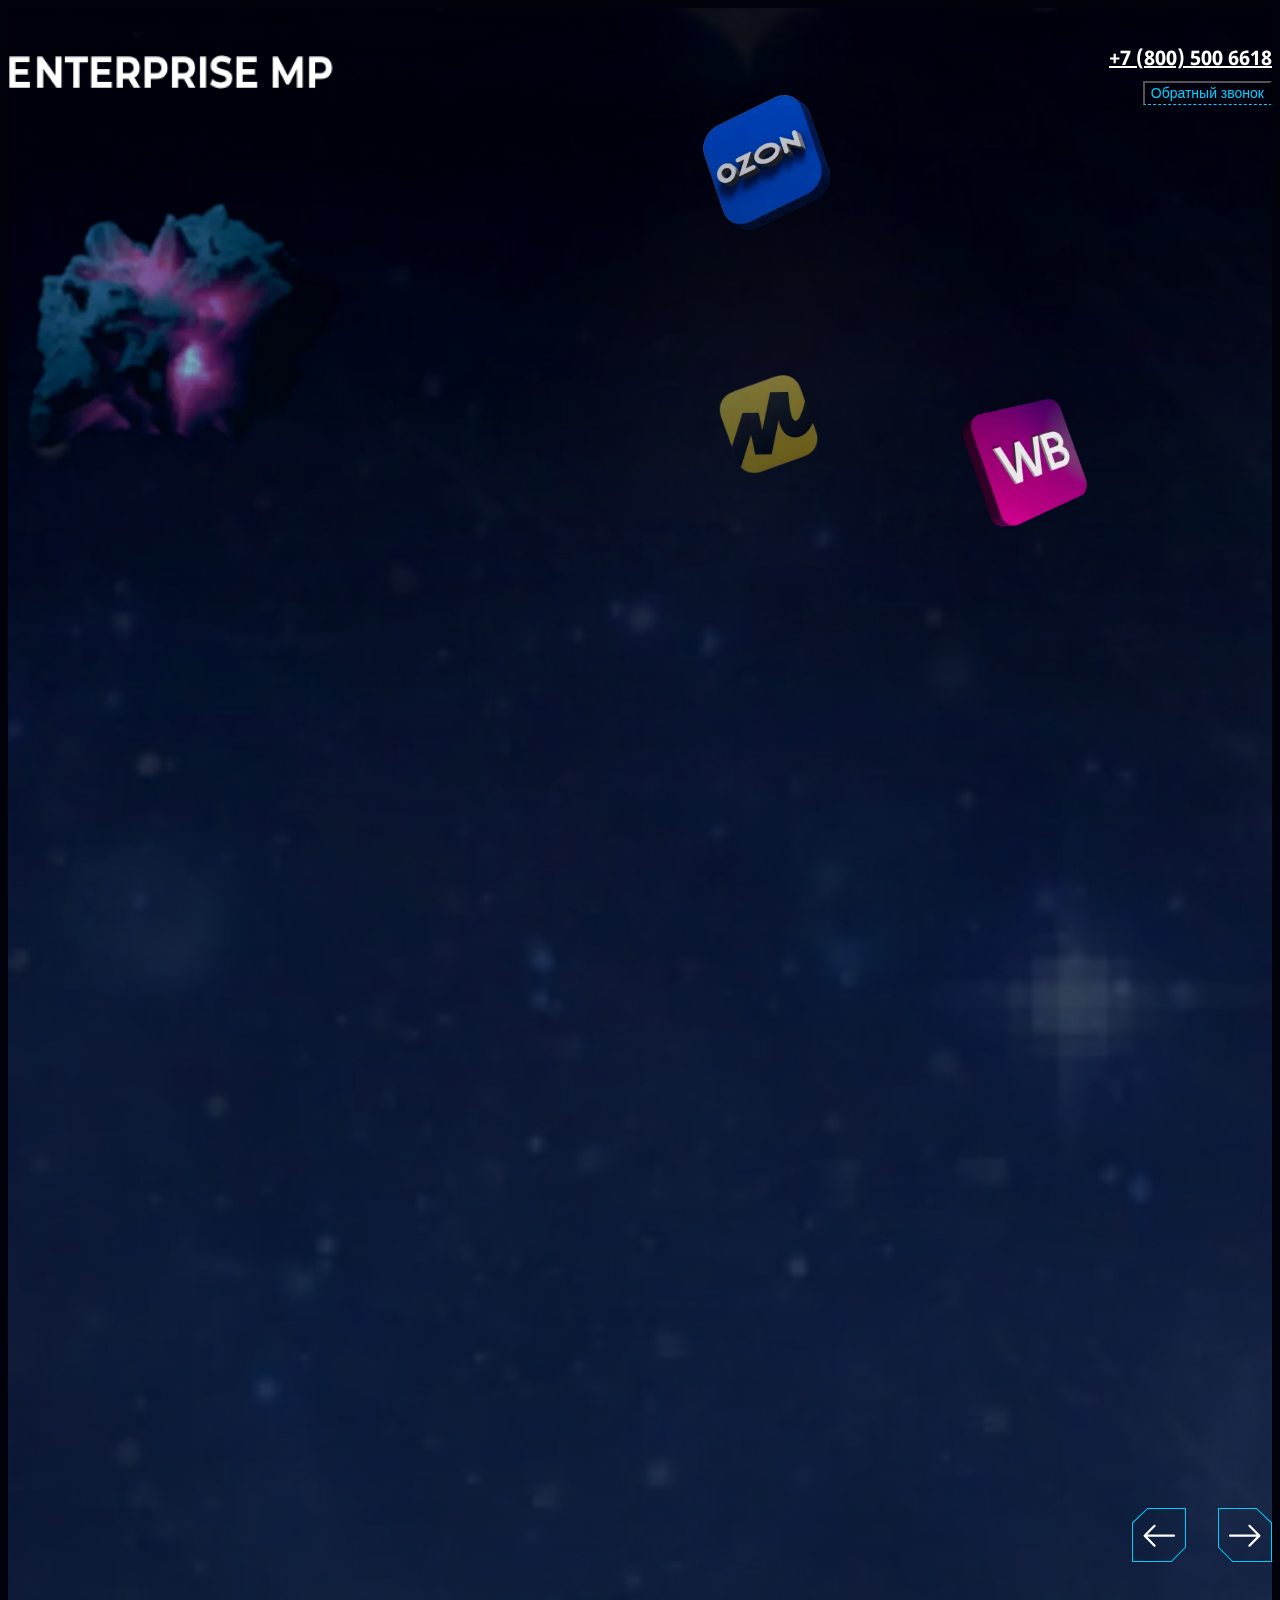
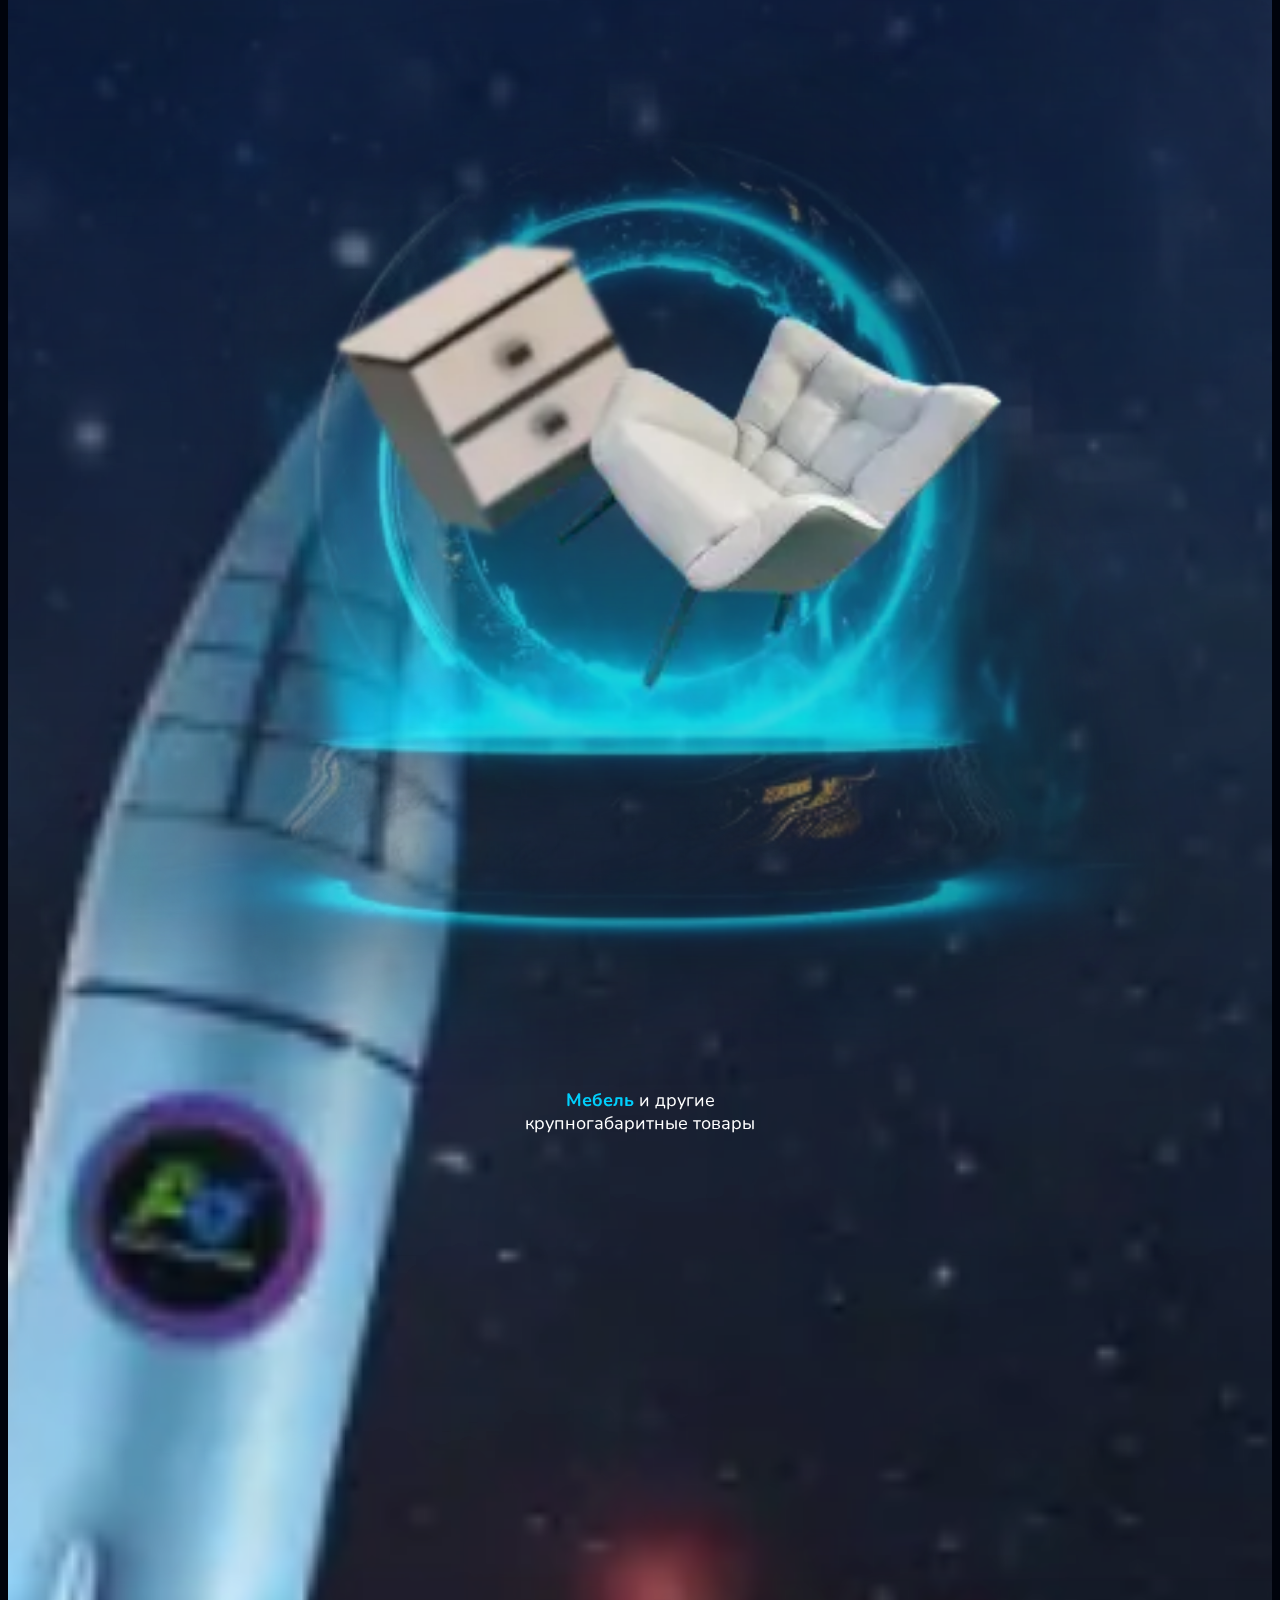
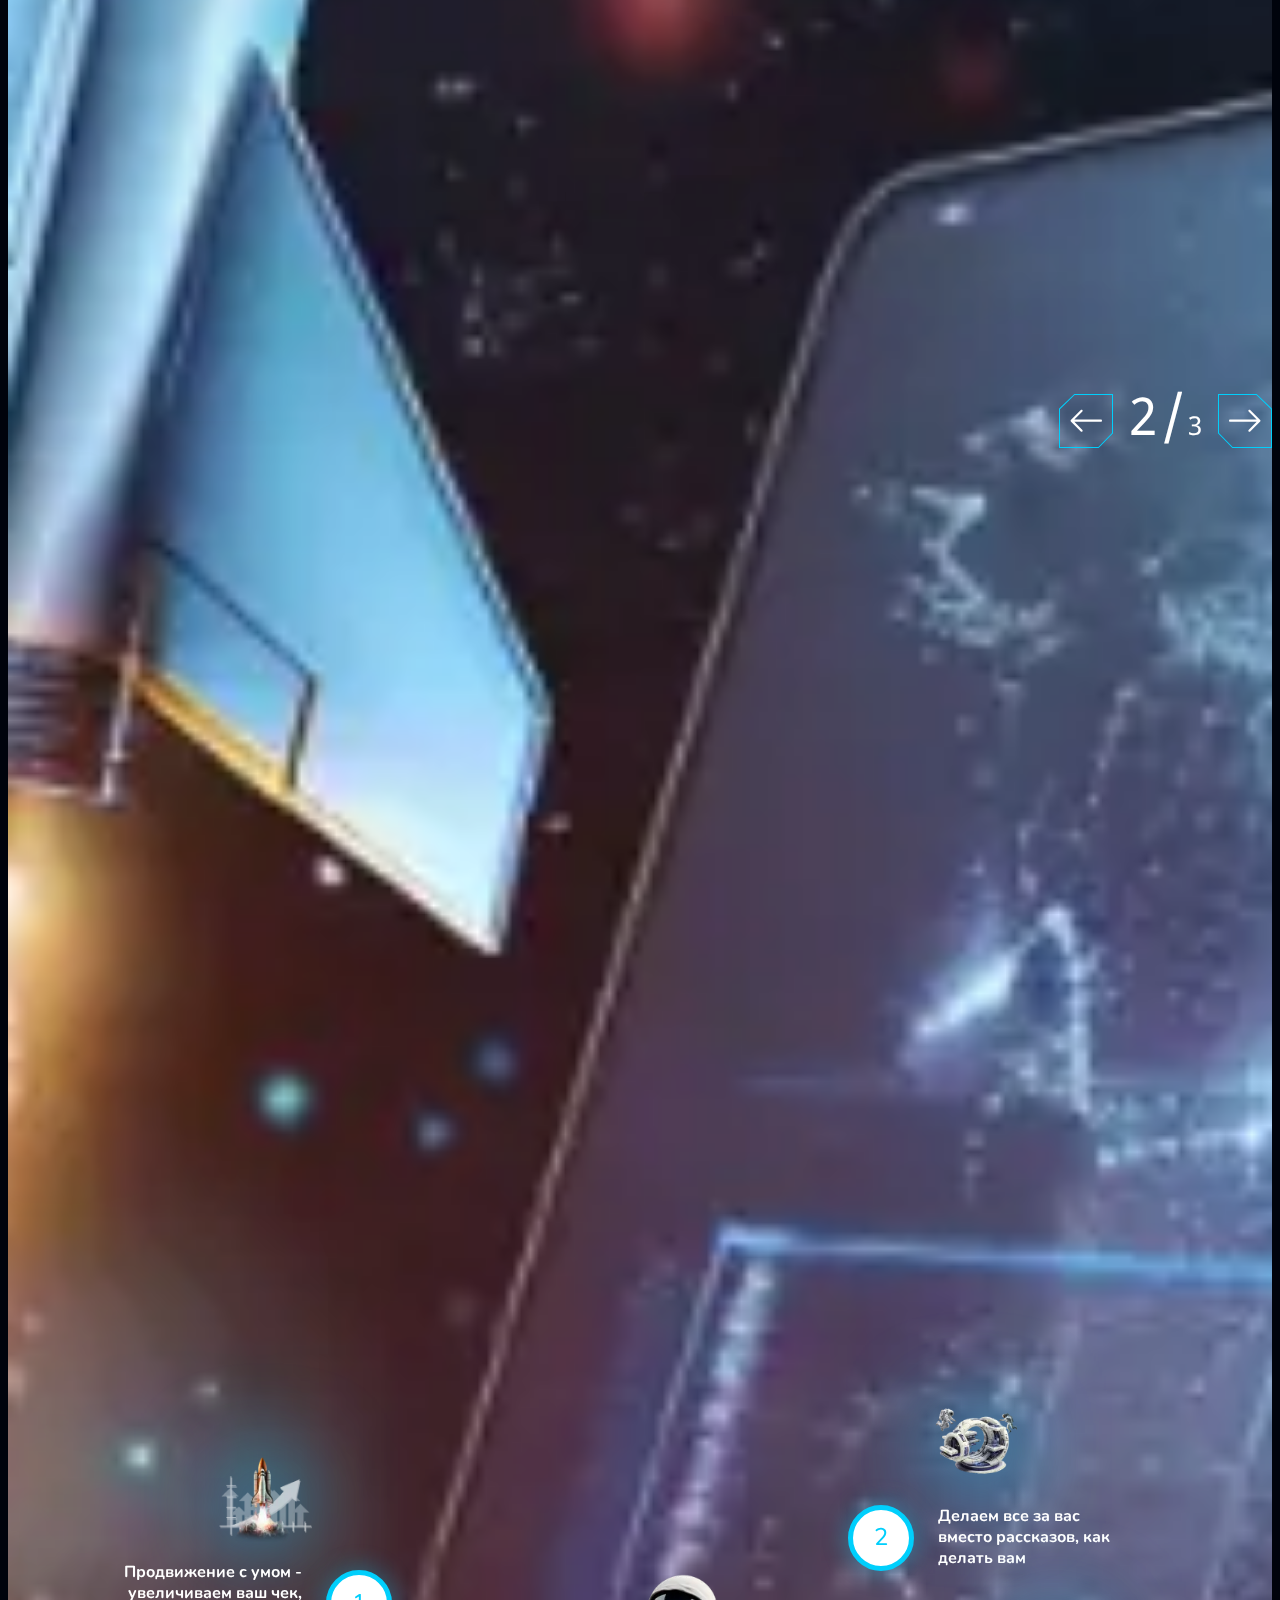
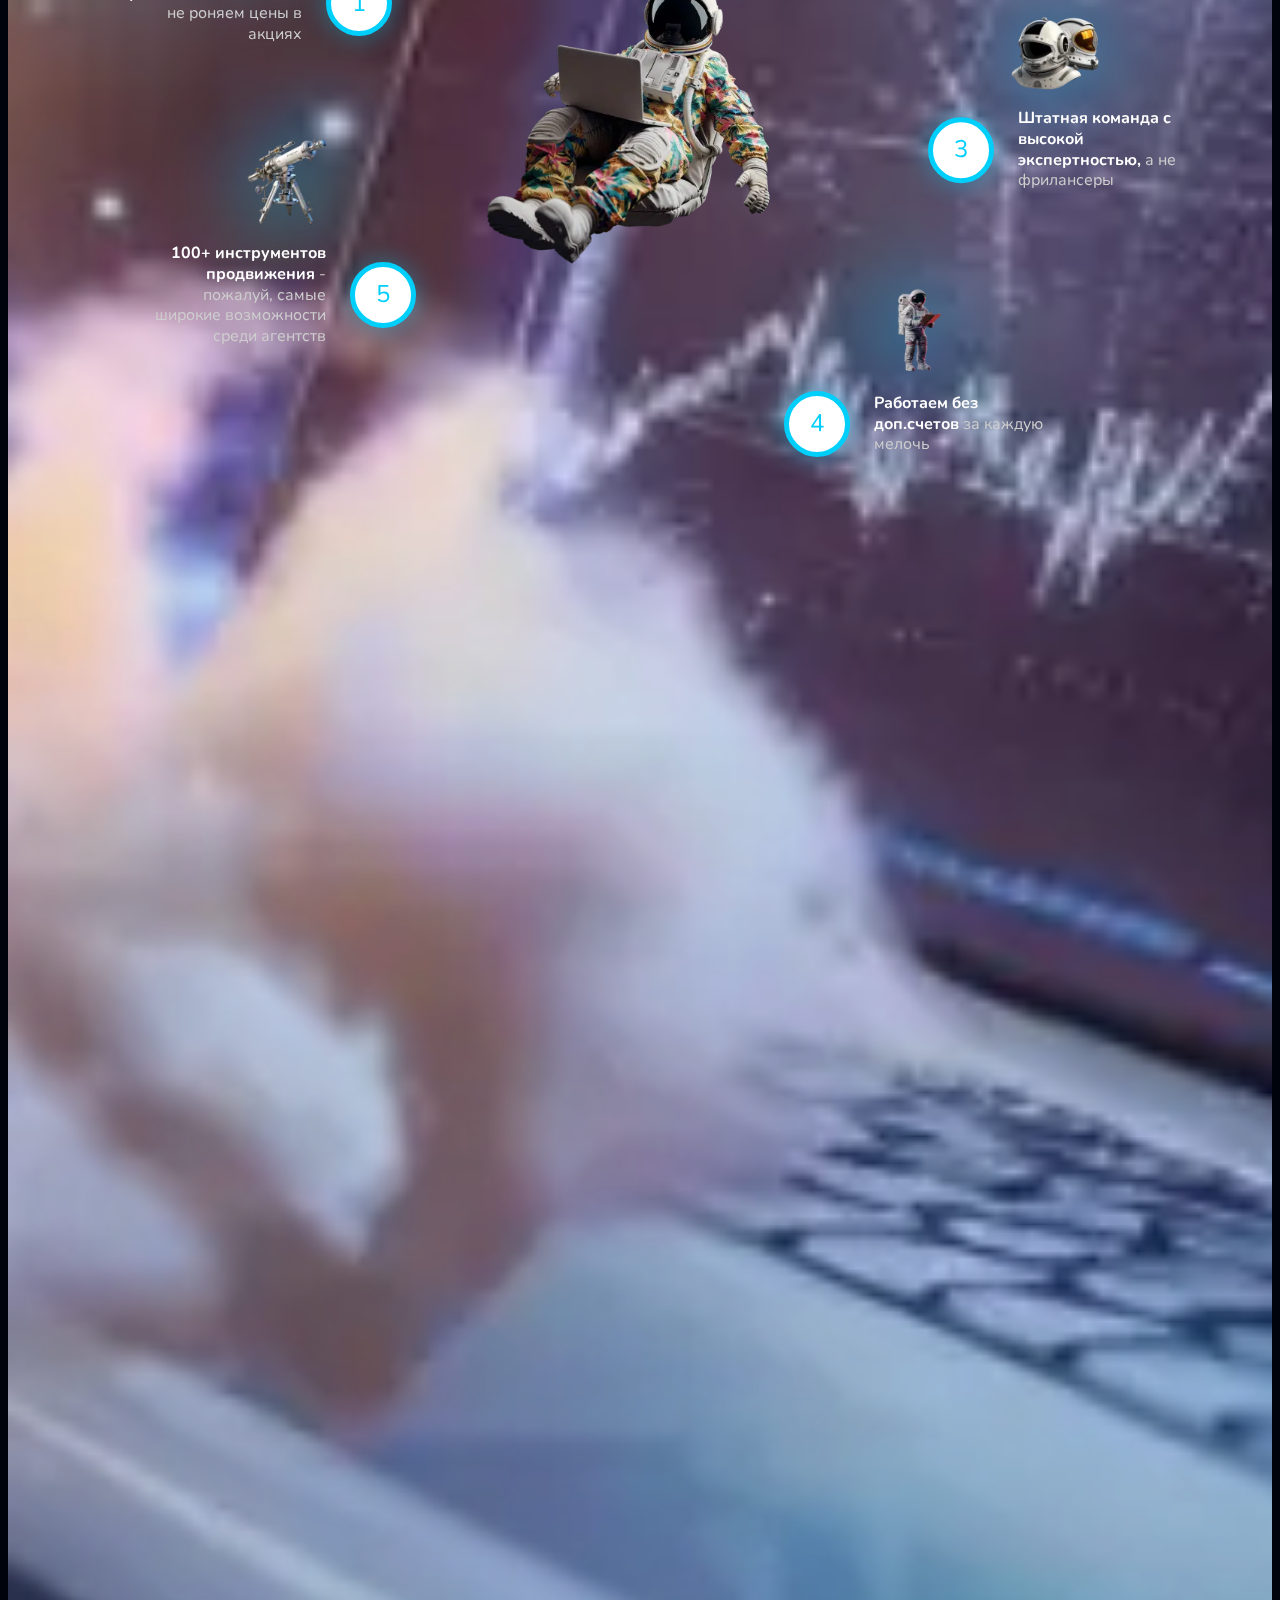
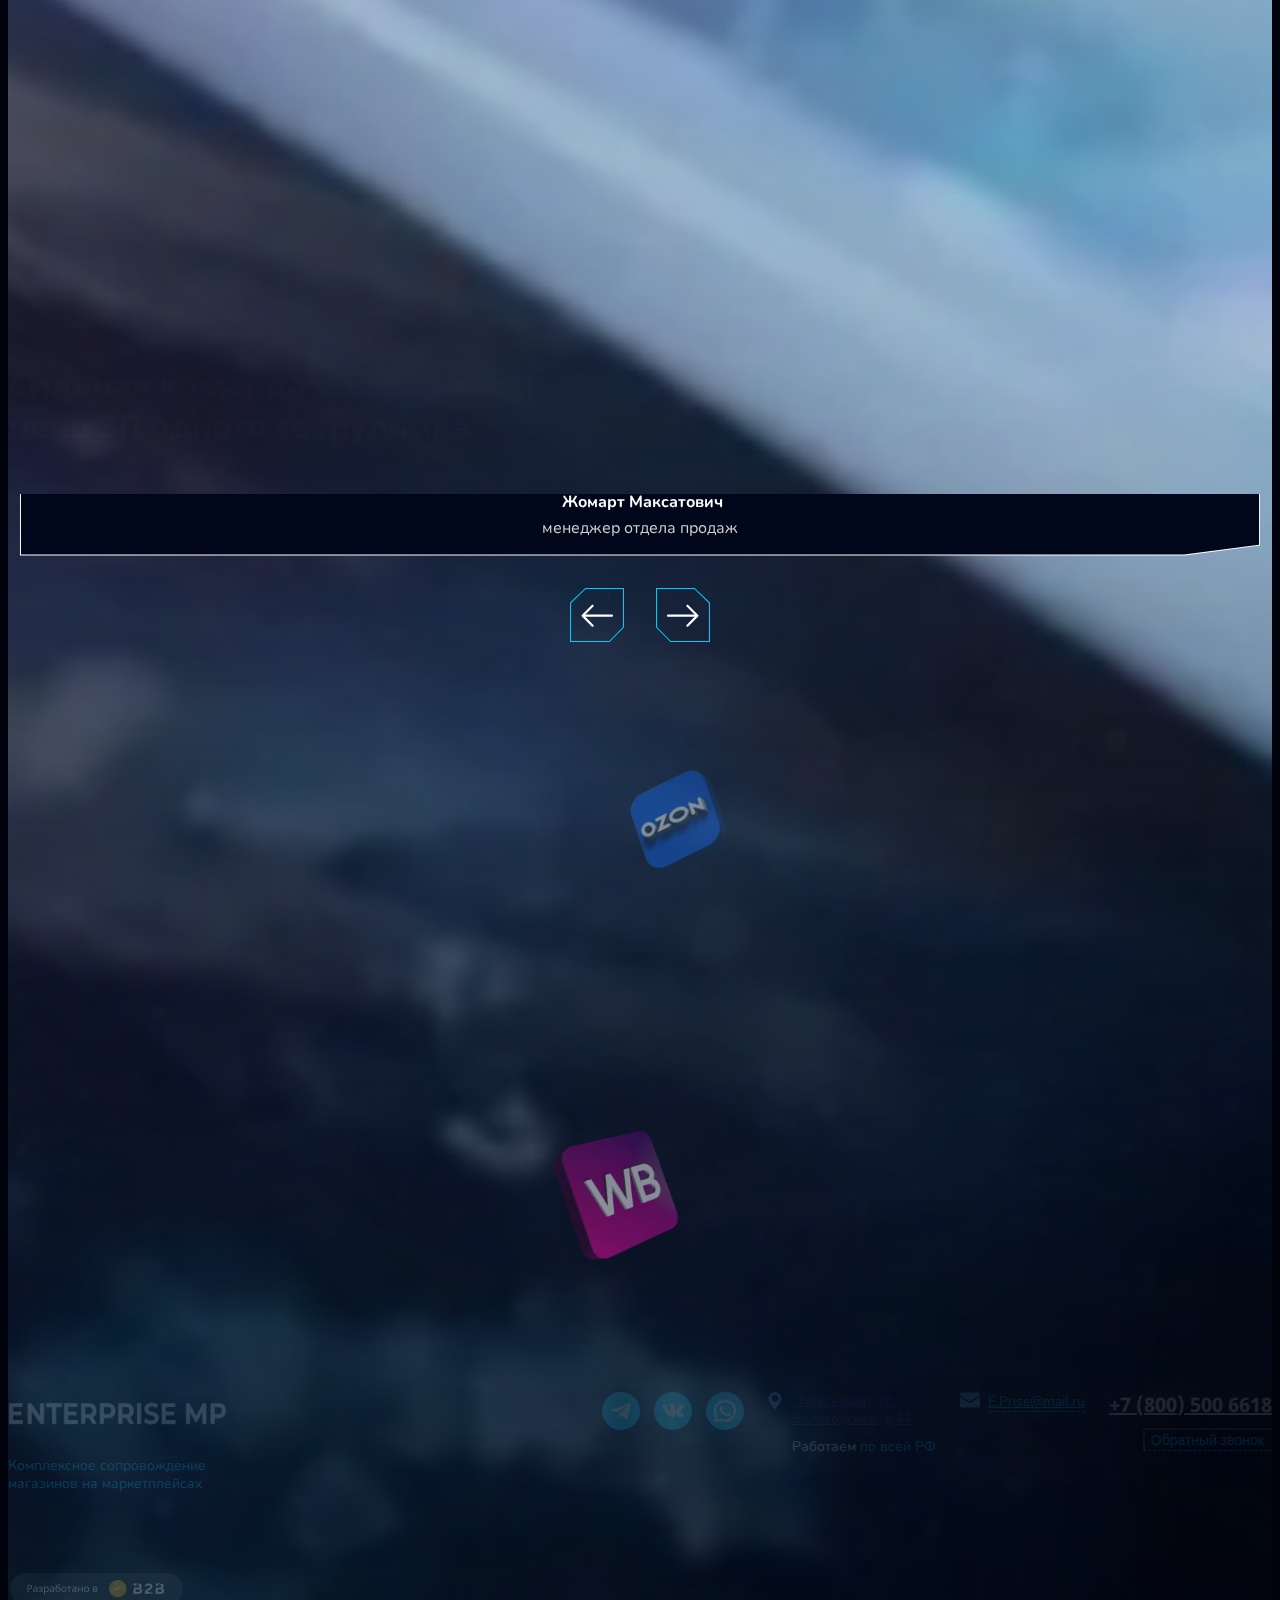
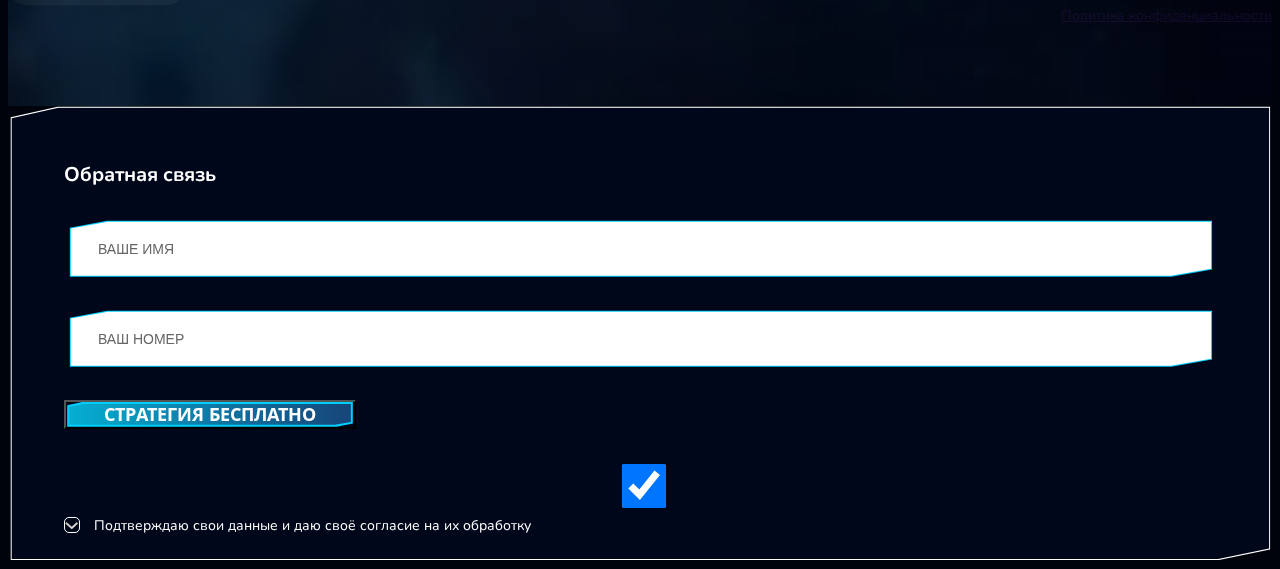
==== commit 9b819276: "comment8" ====
--- a/index.html
+++ b/index.html
@@ -164,7 +164,7 @@
 									</div>
 									<div class="quiz-error">Ответьте на вопрос</div>
 									<div class="quiz-step__bg">
-										<img src="img/quiz-step__bg.webp" alt="">
+										<img loading="lazy" src="img/quiz-step__bg.webp" alt="">
 									</div>
 								</div>
 								<div data-step="2" class="quiz-step quiz-step2">
@@ -189,7 +189,7 @@
 									</div>
 									<div class="quiz-error">Ответьте на вопрос</div>
 									<div class="quiz-step__bg">
-										<img src="img/quiz-step__bg2.webp" alt="">
+										<img loading="lazy" src="img/quiz-step__bg2.webp" alt="">
 									</div>
 								</div>
 								<div data-step="3" class="quiz-step quiz-step3">
@@ -218,7 +218,7 @@
 									</div>
 									<div class="quiz-error">Ответьте на вопрос</div>
 									<div class="quiz-step__bg">
-										<img src="img/quiz-step__bg3.webp" alt="">
+										<img loading="lazy" src="img/quiz-step__bg3.webp" alt="">
 									</div>
 								</div>
 								<div data-step="4" class="quiz-step quiz-step4">
@@ -239,7 +239,7 @@
 									</div>
 									<div class="quiz-error">Ответьте на вопрос</div>
 									<div class="quiz-step__bg">
-										<img src="img/quiz-step__bg4.webp" alt="">
+										<img loading="lazy" src="img/quiz-step__bg4.webp" alt="">
 									</div>
 								</div>
 							</div>
@@ -269,7 +269,7 @@
 									</div>
 								</form>
 								<div class="quiz-step__bg">
-									<img src="img/quiz-step__bg5.webp" alt="">
+									<img loading="lazy" src="img/quiz-step__bg5.webp" alt="">
 								</div>
 							</div>
 						</div>
--- a/css/style.min.css
+++ b/css/style.min.css
@@ -1,2 +1,2 @@
-@font-face{font-family:Nunito;font-weight:300;src:url(../fonts/Nunito-Light.woff) format("woff")}@font-face{font-family:Nunito;font-weight:300;src:url(../fonts/Nunito-Light.woff2) format("woff2")}@font-face{font-family:Nunito;font-weight:400;src:url(../fonts/Nunito-Regular.woff) format("woff")}@font-face{font-family:Nunito;font-weight:400;src:url(../fonts/Nunito-Regular.woff2) format("woff2")}@font-face{font-family:NotoSans;font-weight:400;src:url(../fonts/NotoSans.woff) format("woff")}@font-face{font-family:NotoSans;font-weight:400;src:url(../fonts/NotoSans.woff2) format("woff2")}@font-face{font-family:Nunito;font-weight:600;src:url(../fonts/Nunito-SemiBold.woff) format("woff")}@font-face{font-family:Nunito;font-weight:600;src:url(../fonts/Nunito-SemiBold.woff2) format("woff2")}@font-face{font-family:Nunito;font-weight:700;src:url(../fonts/Nunito-Bold.woff) format("woff")}@font-face{font-family:Nunito;font-weight:700;src:url(../fonts/Nunito-Bold.woff2) format("woff2")}@font-face{font-family:NotoSans;font-weight:700;src:url(../fonts/NotoSans-Bold.woff) format("woff")}@font-face{font-family:NotoSans;font-weight:700;src:url(../fonts/NotoSans-Bold.woff2) format("woff2")}html{font-size:max(16px*var(--coef_h),15px)}body{font-family:Nunito,sans-serif;background:#00030c;zoom:var(--zoom)}.fixed-body{overflow:hidden}.page-frame{position:relative;overflow:hidden}.container-fluid{max-width:1696px}h1,h2,h3,h4,h5,h6{font-family:NotoSans;font-weight:700}img{-o-object-fit:cover;object-fit:cover}#header{position:absolute;z-index:5;top:0;left:0;width:100%;padding:2rem 0 0}#header .header__inner{display:-webkit-box;display:-ms-flexbox;display:flex;-webkit-box-pack:justify;-ms-flex-pack:justify;justify-content:space-between;-webkit-box-align:center;-ms-flex-align:center;align-items:center;gap:1rem}#header .header__logo{width:20.8125rem;display:block}#header .header__logo img{width:100%}#header .header__group{display:-webkit-box;display:-ms-flexbox;display:flex;-webkit-box-orient:vertical;-webkit-box-direction:normal;-ms-flex-direction:column;flex-direction:column;-webkit-box-align:end;-ms-flex-align:end;align-items:flex-end}#header .header__phone{font-family:NotoSans;font-size:1.25rem;line-height:130%;font-weight:700;color:#fff}#header .header__phone:hover{color:#00cffc}#header .header__btn{background:rgba(0,0,0,0);border-bottom:.0625rem dashed #00cffc;font-size:.875rem;line-height:130%;color:#00cffc;margin-top:.625rem}#header .header__btn:hover{border-color:#fff;color:#fff}#header .header__btn span{min-width:unset;padding:0;overflow:unset}.main-section{z-index:3;color:#fff;padding:9.375rem 0 6.25rem}.main-section:after{content:"";position:absolute;top:0;left:0;width:100%;height:calc(100% + 6.25rem);background-image:url(../img/main-bg.webp);background-repeat:no-repeat;background-position:center;background-size:cover;pointer-events:none}.main-section__inner{position:relative}.main-section__wrap{position:relative;z-index:2;max-width:38.75rem}.main-section__info{position:relative;display:-webkit-inline-box;display:-ms-inline-flexbox;display:inline-flex;border:.125rem solid #00cffc;-webkit-box-shadow:0 .25rem 1.4375rem 0 rgba(255,255,255,.34);box-shadow:0 .25rem 1.4375rem 0 rgba(255,255,255,.34);-webkit-clip-path:polygon(4% 0,100% 0,100% 30%,100% 77%,96% 100%,0 100%,0 70%,0 23%);clip-path:polygon(4% 0,100% 0,100% 30%,100% 77%,96% 100%,0 100%,0 70%,0 23%);padding:1rem 2rem;font-size:1.25rem;line-height:130%;font-weight:700;overflow:hidden}.main-section__info:after{content:"";position:absolute;top:.3125rem;left:-.375rem;-webkit-transform:rotate(-45deg);-ms-transform:rotate(-45deg);transform:rotate(-45deg);width:1.5rem;height:.125rem;background:#00cffc;pointer-events:none}.main-section__info:before{content:"";position:absolute;bottom:.3125rem;right:-.375rem;-webkit-transform:rotate(-45deg);-ms-transform:rotate(-45deg);transform:rotate(-45deg);width:1.5rem;height:.125rem;background:#00cffc;pointer-events:none}.main-section h1{font-size:4rem;line-height:130%;margin:3rem 0 0}.main-section h1 .text_color{color:#00cffc}.main-section p{font-family:NotoSans;font-size:2rem;line-height:130%;font-weight:700;color:#fff;margin:2rem 0 0}.main-section p span{color:#00cffc}.main-section__group{display:-webkit-box;display:-ms-flexbox;display:flex;-webkit-box-align:center;-ms-flex-align:center;align-items:center;gap:1.5rem;margin-top:3rem}.main-section__info2{font-size:1rem;line-height:130%;font-weight:700}.main-section__items{position:relative;display:grid;grid-template-columns:repeat(3,33.3333333333%);margin-top:6rem}.main-section__items:after{content:"";position:absolute;top:0;left:0;width:100%;height:100%;background:-webkit-gradient(linear,left top,right top,from(#00cffc),color-stop(91%,#8f8f8f));background:-o-linear-gradient(left,#00cffc 0,#8f8f8f 91%);background:linear-gradient(90deg,#00cffc 0,#8f8f8f 91%);-webkit-backdrop-filter:blur(4.5rem);backdrop-filter:blur(4.5rem);-webkit-clip-path:polygon(99.991% 87.321%,96.64% 100%,66.679% 100%,33.367% 100%,0 100%,0 56.339%,0 12.679%,3.074% 0,33.367% 0,66.679% 0,99.991% 0,99.991% 87.321%);clip-path:polygon(99.991% 87.321%,96.64% 100%,66.679% 100%,33.367% 100%,0 100%,0 56.339%,0 12.679%,3.074% 0,33.367% 0,66.679% 0,99.991% 0,99.991% 87.321%);pointer-events:none}.main-section__items:before{content:"";position:absolute;z-index:1;top:50%;left:50%;-webkit-transform:translate(-50%,-50%);-ms-transform:translate(-50%,-50%);transform:translate(-50%,-50%);width:calc(100% - .25rem);height:calc(100% - .25rem);background:-webkit-gradient(linear,left top,left bottom,color-stop(-77.406%,#00cffc),color-stop(95.608%,#1a1a1a));background:-o-linear-gradient(top,#00cffc -77.406%,#1a1a1a 95.608%);background:linear-gradient(180deg,#00cffc -77.406%,#1a1a1a 95.608%);-webkit-clip-path:polygon(99.991% 87.321%,96.64% 100%,66.679% 100%,33.367% 100%,0 100%,0 56.339%,0 12.679%,3.074% 0,33.367% 0,66.679% 0,99.991% 0,99.991% 87.321%);clip-path:polygon(99.991% 87.321%,96.64% 100%,66.679% 100%,33.367% 100%,0 100%,0 56.339%,0 12.679%,3.074% 0,33.367% 0,66.679% 0,99.991% 0,99.991% 87.321%);pointer-events:none}.main-section__item{position:relative;z-index:1;display:-webkit-box;display:-ms-flexbox;display:flex;-webkit-box-align:center;-ms-flex-align:center;align-items:center;padding:2rem 1rem 2rem 0}.main-section__item:not(:last-child){border-right:.125rem solid #8f8f8f}.main-section__item-img{max-width:13.75rem;-ms-flex-negative:0;flex-shrink:0}.main-section__item-text{max-width:16.5625rem;text-align:center;font-size:1.25rem;line-height:130%;font-weight:700}.main-section__item-text span{color:#00cffc}.main-section__img{position:absolute;top:-4rem;left:50%;-webkit-transform:translate(-50%,0);-ms-transform:translate(-50%,0);transform:translate(-50%,0);width:12.5rem;-webkit-animation:8s linear infinite img;animation:8s linear infinite img}.main-section__img:after{content:"";position:absolute;top:50%;left:50%;-webkit-transform:translate(-50%,-50%);-ms-transform:translate(-50%,-50%);transform:translate(-50%,-50%);width:6.25rem;height:6.25rem;-webkit-filter:blur(7.8125rem);filter:blur(7.8125rem);background:#ffc2a2;border-radius:50%;pointer-events:none}.main-section__img img{position:relative;z-index:1;width:100%}.main-section__img2{position:absolute;top:22rem;right:11.5rem;width:10.9375rem;-webkit-animation:8s linear infinite img;animation:8s linear infinite img}.main-section__img2:after{content:"";position:absolute;top:50%;left:50%;-webkit-transform:translate(-50%,-50%);-ms-transform:translate(-50%,-50%);transform:translate(-50%,-50%);width:6.25rem;height:6.25rem;-webkit-filter:blur(7.8125rem);filter:blur(7.8125rem);background:#ffc2a2;border-radius:50%;pointer-events:none}.main-section__img2 img{position:relative;z-index:1;width:100%}.main-section__img3{position:absolute;right:1rem;bottom:-2rem;width:14.375rem;-webkit-animation:8s linear infinite img;animation:8s linear infinite img}.main-section__img3 img{width:100%}.main-section__img4{position:absolute;top:22rem;left:60%;-webkit-transform:translate(-50%,0);-ms-transform:translate(-50%,0);transform:translate(-50%,0);width:10rem;-webkit-animation:6s linear infinite img;animation:6s linear infinite img}.main-section__img4:after{content:"";position:absolute;top:50%;left:50%;-webkit-transform:translate(-50%,-50%);-ms-transform:translate(-50%,-50%);transform:translate(-50%,-50%);width:6.25rem;height:6.25rem;-webkit-filter:blur(7.8125rem);filter:blur(7.8125rem);background:#ffc2a2;border-radius:50%;pointer-events:none}.main-section__img4 img{position:relative;z-index:1;width:100%}.strategy{color:#fff;padding:6.25rem 0}.strategy:after{content:"";position:absolute;top:50%;left:0;-webkit-transform:translate(0,-50%);-ms-transform:translate(0,-50%);transform:translate(0,-50%);width:100%;height:calc(100% + 23.125rem);background-image:url(../img/strategy-bg.webp);background-repeat:no-repeat;background-position:center;background-size:cover;pointer-events:none}.strategy--active:after{display:none}.strategy__inner{max-width:60.3125rem;margin-left:auto}.strategy ul{max-width:53.75rem;display:grid;grid-template-columns:repeat(2,calc(50% - .6875rem));gap:1.375rem;margin-top:3rem}.strategy ul li{position:relative;font-size:1.25rem;line-height:130%;color:#cecece;padding-left:1.25rem}.strategy ul li:after{content:"";position:absolute;top:.5rem;left:0;width:.5rem;height:.5rem;background:#fff;border-radius:50%}.strategy ul li strong{font-weight:700;color:#fff}.strategy__group{display:-webkit-box;display:-ms-flexbox;display:flex;-webkit-box-align:center;-ms-flex-align:center;align-items:center;gap:1.5rem;margin-top:3rem}.strategy__info{font-size:1rem;line-height:130%;font-weight:700}.strategy__info span{color:#00cffc}.quiz{position:relative;z-index:2;display:none}.quiz .container-fluid{position:static}.quiz--active{display:block}.quiz__inner{max-width:60.3125rem;margin-left:auto}.quiz-stages{position:relative;z-index:1;display:-webkit-box;display:-ms-flexbox;display:flex;-ms-flex-wrap:wrap;flex-wrap:wrap;-webkit-box-align:stretch;-ms-flex-align:stretch;align-items:stretch;gap:.0625rem}.quiz-stage{font-family:NotoSans;font-size:1.75rem;line-height:130%;font-weight:700;color:#000;background:#fff;padding:.625rem 2.25rem}.quiz-stage span{display:none}.quiz-stage--active{color:#fff;background:#00cffc}.quiz-stage--active span{display:inline-block}.quiz-btns{position:relative;z-index:1;display:-webkit-box;display:-ms-flexbox;display:flex;gap:3rem;margin-top:4rem}.quiz-next,.quiz-prev{background:#d4d4d4;border-radius:.25rem}.quiz-next:hover,.quiz-prev:hover{background:#00cffc}.quiz-next:hover span,.quiz-prev:hover span{color:#fff}.quiz-next span,.quiz-prev span{min-width:auto;padding:1.125rem 2rem;font-family:NotoSans;font-size:1.125rem;line-height:130%;font-weight:700;text-transform:uppercase;color:#000}.quiz-prev{display:none!important}.quiz-prev--active{display:-webkit-box!important;display:-ms-flexbox!important;display:flex!important}.quiz-next{background:#fff}.quiz-body{margin-top:3.5rem}.quiz-step{display:none}.quiz-step--active{display:block}.quiz-step__bg{position:absolute;top:50%;left:0;-webkit-transform:translate(0,-50%);-ms-transform:translate(0,-50%);transform:translate(0,-50%);width:100%;height:calc(100% + 23.125rem);pointer-events:none}.quiz-step__bg img{width:100%;height:100%}.quiz h2{position:relative;z-index:1}.quiz__subtitle{position:relative;z-index:1;max-width:43.75rem;font-size:1.75rem;line-height:130%;margin-top:2rem}.quiz__subtitle span{color:#00cffc}.quiz__checkboxes{position:relative;z-index:1;display:grid;grid-template-columns:repeat(2,calc(50% - 1rem));gap:2rem;margin-top:3rem}.quiz__checkbox{position:relative}.quiz__checkbox input{position:absolute;z-index:1;top:0;left:0;width:100%;height:100%;opacity:0;margin:0}.quiz__checkbox input:checked~label{background:#00cffc}.quiz__checkbox label{width:100%;height:100%;min-height:5rem;background:rgba(0,207,252,.45);border:.0625rem solid #00cffc;border-radius:.25rem;font-size:1.125rem;line-height:130%;color:#fff;padding:1.125rem 2rem;-webkit-transition:.3s;-o-transition:.3s;transition:.3s}.quiz__checkbox label strong{font-weight:700}.quiz-form{display:none;margin-top:3.5rem}.quiz-form--active{display:block}.quiz-form__wrap{position:relative;z-index:1;display:grid;grid-template-columns:repeat(2,calc(50% - 1rem));gap:2rem;margin-top:3rem}.quiz-form__group input{width:100%;height:5rem;background:rgba(0,207,252,.45);border:.0625rem solid #00cffc;border-radius:.25rem;font-size:1.125rem;line-height:130%;color:#fff;padding:1.125rem 2rem}.quiz-form__group input::-webkit-input-placeholder{color:#d4d4d4!important}.quiz-form__group input::-moz-placeholder{color:#d4d4d4!important}.quiz-form__group input:-ms-input-placeholder{color:#d4d4d4!important}.quiz-form__group input::-ms-input-placeholder{color:#d4d4d4!important}.quiz-form__group input::placeholder{color:#d4d4d4!important}.quiz-form__btn{background:#fff;border-radius:.25rem;margin-top:2rem}.quiz-form__btn:hover{background:#00cffc}.quiz-form__btn:hover span{color:#fff}.quiz-form__btn span{min-width:auto;padding:1.125rem 2rem;font-family:NotoSans;font-size:1.125rem;line-height:130%;font-weight:700;text-transform:uppercase;color:#000}.quiz .quiz-error{position:relative;z-index:1;display:none;font-size:1rem;line-height:130%;font-weight:500;color:#fff;margin-top:.625rem}.quiz .quiz-error--active{display:block}.products{z-index:3;color:#fff;padding:6.25rem 0}.products:after{content:"";position:absolute;top:0;left:0;width:100%;height:calc(100% + 18.75rem);background-image:url(../img/products-bg.webp);background-repeat:no-repeat;background-position:center;background-size:cover;pointer-events:none}.products__top{display:-webkit-box;display:-ms-flexbox;display:flex;-webkit-box-pack:justify;-ms-flex-pack:justify;justify-content:space-between;-webkit-box-align:end;-ms-flex-align:end;align-items:flex-end;gap:1rem}.products__group{max-width:57rem}.products__group p{font-size:1.75rem;line-height:130%;margin:2rem 0 0}.products__group p span{color:#00cffc}.products__slider-nav{-ms-flex-negative:0;flex-shrink:0;display:-webkit-box;display:-ms-flexbox;display:flex;-webkit-box-align:center;-ms-flex-align:center;align-items:center;gap:1rem}.products .swiper-button-next,.products .swiper-button-prev{position:static}.products .swiper-pagination{position:static;width:auto}.products .swiper-wrapper{-webkit-box-orient:horizontal!important;-webkit-box-direction:normal!important;-ms-flex-direction:row!important;flex-direction:row!important;-webkit-box-align:stretch;-ms-flex-align:stretch;align-items:stretch}.products .swiper-slide{height:auto;margin:0 5rem 1.25rem 0!important}.products__group2{display:-webkit-box;display:-ms-flexbox;display:flex;-webkit-box-pack:center;-ms-flex-pack:center;justify-content:center;-webkit-box-align:center;-ms-flex-align:center;align-items:center;gap:1.5rem;margin-top:2.75rem}.products__info{font-size:1rem;line-height:130%;font-weight:700}.products__info span{color:#00cffc}.product-card{display:-webkit-box;display:-ms-flexbox;display:flex;-webkit-box-orient:vertical;-webkit-box-direction:normal;-ms-flex-direction:column;flex-direction:column;-webkit-box-align:center;-ms-flex-align:center;align-items:center;text-align:center}.product-card__img img{width:100%}.product-card__text{max-width:18.75rem;font-size:1.25rem;line-height:130%;margin:-2rem auto 0}.product-card__text strong{font-weight:700;color:#00cffc}.advantages{z-index:3;padding:6.25rem 0}.advantages:after{content:"";position:absolute;top:50%;left:0;-webkit-transform:translate(0,-50%);-ms-transform:translate(0,-50%);transform:translate(0,-50%);width:100%;height:calc(100% + 40rem);background-image:url(../img/advantages-bg.webp);background-repeat:no-repeat;background-position:center;background-size:cover;pointer-events:none}.advantages h2{max-width:56.875rem;text-align:center;color:#fff;margin:0 auto}.advantages__items{display:grid;grid-template-columns:repeat(4,calc(25% - 2.15625rem));gap:2.875rem;-webkit-box-align:start;-ms-flex-align:start;align-items:start;margin-top:10rem}.advantages__item{position:relative;display:-webkit-box;display:-ms-flexbox;display:flex;-webkit-box-orient:vertical;-webkit-box-direction:normal;-ms-flex-direction:column;flex-direction:column}.advantages__item:after{content:"";position:absolute;top:0;left:0;width:100%;height:100%;background:#fff;-webkit-clip-path:polygon(92.829% 99.263%,92.829% 99.263%,82.854% 99.27%,71.581% 99.29%,59.558% 99.319%,47.331% 99.355%,35.446% 99.394%,24.451% 99.433%,14.892% 99.469%,7.315% 99.499%,2.267% 99.519%,.295% 99.526%,.295% 6.937%,6.602% .474%,99.705% .474%,99.705% 92.8%,92.829% 99.263%);clip-path:polygon(92.829% 99.263%,92.829% 99.263%,82.854% 99.27%,71.581% 99.29%,59.558% 99.319%,47.331% 99.355%,35.446% 99.394%,24.451% 99.433%,14.892% 99.469%,7.315% 99.499%,2.267% 99.519%,.295% 99.526%,.295% 6.937%,6.602% .474%,99.705% .474%,99.705% 92.8%,92.829% 99.263%);pointer-events:none}.advantages__item:before{content:"";position:absolute;z-index:1;top:50%;left:50%;-webkit-transform:translate(-50%,-50%);-ms-transform:translate(-50%,-50%);transform:translate(-50%,-50%);width:calc(100% - .125rem);height:calc(100% - .125rem);background:#00030c;-webkit-clip-path:polygon(92.829% 99.263%,92.829% 99.263%,82.854% 99.27%,71.581% 99.29%,59.558% 99.319%,47.331% 99.355%,35.446% 99.394%,24.451% 99.433%,14.892% 99.469%,7.315% 99.499%,2.267% 99.519%,.295% 99.526%,.295% 6.937%,6.602% .474%,99.705% .474%,99.705% 92.8%,92.829% 99.263%);clip-path:polygon(92.829% 99.263%,92.829% 99.263%,82.854% 99.27%,71.581% 99.29%,59.558% 99.319%,47.331% 99.355%,35.446% 99.394%,24.451% 99.433%,14.892% 99.469%,7.315% 99.499%,2.267% 99.519%,.295% 99.526%,.295% 6.937%,6.602% .474%,99.705% .474%,99.705% 92.8%,92.829% 99.263%);pointer-events:none}.advantages__item--active:after{-webkit-clip-path:polygon(92.829% 99.848%,.295% 99.848%,.295% 2.214%,6.602% .152%,99.705% .152%,99.705% 97.786%,92.829% 99.848%);clip-path:polygon(92.829% 99.848%,.295% 99.848%,.295% 2.214%,6.602% .152%,99.705% .152%,99.705% 97.786%,92.829% 99.848%)}.advantages__item--active:before{background:-o-linear-gradient(312.73deg,#010a26 30.954%,#000616 92.879%);background:linear-gradient(137.27deg,#010a26 30.954%,#000616 92.879%);-webkit-clip-path:polygon(92.829% 99.848%,.295% 99.848%,.295% 2.214%,6.602% .152%,99.705% .152%,99.705% 97.786%,92.829% 99.848%);clip-path:polygon(92.829% 99.848%,.295% 99.848%,.295% 2.214%,6.602% .152%,99.705% .152%,99.705% 97.786%,92.829% 99.848%)}.advantages__item-show{position:relative;z-index:1;-webkit-box-flex:1;-ms-flex-positive:1;flex-grow:1;min-height:13.25rem;display:-webkit-box;display:-ms-flexbox;display:flex;-webkit-box-orient:vertical;-webkit-box-direction:normal;-ms-flex-direction:column;flex-direction:column;padding:5rem 2.375rem 2rem;cursor:pointer;margin:-.625rem .625rem .625rem -.625rem}.advantages__item-show:after{content:"";position:absolute;top:0;left:0;width:100%;height:100%;background:#fff;-webkit-clip-path:polygon(92.829% 99.263%,92.829% 99.263%,82.854% 99.27%,71.581% 99.29%,59.558% 99.319%,47.331% 99.355%,35.446% 99.394%,24.451% 99.433%,14.892% 99.469%,7.315% 99.499%,2.267% 99.519%,.295% 99.526%,.295% 6.937%,6.602% .474%,99.705% .474%,99.705% 92.8%,92.829% 99.263%);clip-path:polygon(92.829% 99.263%,92.829% 99.263%,82.854% 99.27%,71.581% 99.29%,59.558% 99.319%,47.331% 99.355%,35.446% 99.394%,24.451% 99.433%,14.892% 99.469%,7.315% 99.499%,2.267% 99.519%,.295% 99.526%,.295% 6.937%,6.602% .474%,99.705% .474%,99.705% 92.8%,92.829% 99.263%);pointer-events:none}.advantages__item-show:before{content:"";position:absolute;z-index:1;top:50%;left:50%;-webkit-transform:translate(-50%,-50%);-ms-transform:translate(-50%,-50%);transform:translate(-50%,-50%);width:calc(100% - .125rem);height:calc(100% - .125rem);background:#00030c;-webkit-clip-path:polygon(92.829% 99.263%,92.829% 99.263%,82.854% 99.27%,71.581% 99.29%,59.558% 99.319%,47.331% 99.355%,35.446% 99.394%,24.451% 99.433%,14.892% 99.469%,7.315% 99.499%,2.267% 99.519%,.295% 99.526%,.295% 6.937%,6.602% .474%,99.705% .474%,99.705% 92.8%,92.829% 99.263%);clip-path:polygon(92.829% 99.263%,92.829% 99.263%,82.854% 99.27%,71.581% 99.29%,59.558% 99.319%,47.331% 99.355%,35.446% 99.394%,24.451% 99.433%,14.892% 99.469%,7.315% 99.499%,2.267% 99.519%,.295% 99.526%,.295% 6.937%,6.602% .474%,99.705% .474%,99.705% 92.8%,92.829% 99.263%);pointer-events:none}.advantages__item-show ul{position:relative;z-index:1;gap:0!important;margin-top:2rem}.advantages__item-show ul li{font-size:1.125rem!important;color:#00cffc!important;padding-left:0!important}.advantages__item-show ul li:after{display:none}.advantages__item-show ul li strong{font-weight:700;color:#fff}.advantages__item-show--active .advantages__item-arrow svg{-webkit-transform:rotate(-180deg);-ms-transform:rotate(-180deg);transform:rotate(-180deg)}.advantages__item-hidden{position:relative;z-index:1;padding:1.375rem 1.5rem 3rem;display:none}.advantages__item-icon{position:absolute;z-index:1;top:-3.9375rem;left:50%;-webkit-transform:translate(-50%,0);-ms-transform:translate(-50%,0);transform:translate(-50%,0);width:7.8125rem;height:7.8125rem;display:-webkit-box;display:-ms-flexbox;display:flex;-webkit-box-pack:center;-ms-flex-pack:center;justify-content:center;-webkit-box-align:center;-ms-flex-align:center;align-items:center;background-image:url(../img/border5.svg);background-repeat:no-repeat;background-position:center;background-size:contain}.advantages__item-icon img{max-width:4.625rem}.advantages__item-title{position:relative;z-index:1;font-size:1.25rem;line-height:130%;font-weight:700;color:#00cffc}.advantages__item-arrow{position:relative;z-index:1;display:-webkit-box;display:-ms-flexbox;display:flex;-webkit-box-pack:end;-ms-flex-pack:end;justify-content:flex-end;margin-top:auto}.advantages__item-arrow svg{width:1.375rem;height:auto;-webkit-transition:.3s;-o-transition:.3s;transition:.3s}.advantages__item ul{display:grid;grid-template-columns:100%;gap:1.25rem}.advantages__item ul li{position:relative;font-size:1rem;line-height:130%;color:#fff;padding-left:1rem}.advantages__item ul li:after{content:"";position:absolute;top:.3125rem;left:0;width:.3125rem;height:.3125rem;background:#fff;border-radius:50%}.advantages__item-text{position:relative;z-index:1;font-size:1.125rem;line-height:130%;color:#fff;margin-top:2rem}.advantages__img{position:absolute;top:5rem;left:0;width:26.1875rem;pointer-events:none}.advantages__img img{width:100%}.cases{z-index:3;color:#fff;padding:6.25rem 0}.cases:after{content:"";position:absolute;top:-18.75rem;left:0;width:100%;height:calc(100% + 28.125rem);background-image:url(../img/cases-bg.webp);background-repeat:no-repeat;background-position:center;background-size:cover;pointer-events:none}.cases__top{display:-webkit-box;display:-ms-flexbox;display:flex;-webkit-box-pack:justify;-ms-flex-pack:justify;justify-content:space-between;-webkit-box-align:end;-ms-flex-align:end;align-items:flex-end;gap:1rem}.cases__group p{font-size:1.75rem;line-height:130%;margin:2rem 0 0}.cases__group p span{color:#00cffc}.cases__slider-nav{-ms-flex-negative:0;flex-shrink:0;display:-webkit-box;display:-ms-flexbox;display:flex;-webkit-box-align:center;-ms-flex-align:center;align-items:center;gap:1rem}.cases .swiper-button-next,.cases .swiper-button-prev{position:static}.cases .swiper-pagination{position:static;width:auto}.cases__slider{margin-top:5rem}.cases .swiper{overflow:unset}.cases .swiper-slide{position:relative;padding-right:2.375rem;opacity:0;pointer-events:none;-webkit-transition:.3s;-o-transition:.3s;transition:.3s}.cases .swiper-slide:after{content:"";position:absolute;z-index:1;top:0;left:0;width:calc(100% - 2.375rem);height:100%;background:#fff;-webkit-clip-path:polygon(98.378% 99.713%,.078% 99.713%,.273% 2.914%,1.729% .197%,99.966% .197%,99.966% 96.996%,98.378% 99.713%);clip-path:polygon(98.378% 99.713%,.078% 99.713%,.273% 2.914%,1.729% .197%,99.966% .197%,99.966% 96.996%,98.378% 99.713%);pointer-events:none}.cases .swiper-slide:before{content:"";position:absolute;z-index:2;top:.0625rem;left:.0625rem;width:calc(100% - 2.5rem);height:calc(100% - .125rem);background:#00030c;-webkit-clip-path:polygon(98.378% 99.713%,.078% 99.713%,.273% 2.914%,1.729% .197%,99.966% .197%,99.966% 96.996%,98.378% 99.713%);clip-path:polygon(98.378% 99.713%,.078% 99.713%,.273% 2.914%,1.729% .197%,99.966% .197%,99.966% 96.996%,98.378% 99.713%);pointer-events:none}.cases .swiper-slide-active{opacity:1;pointer-events:auto}.cases__group2{display:-webkit-box;display:-ms-flexbox;display:flex;-webkit-box-pack:center;-ms-flex-pack:center;justify-content:center;-webkit-box-align:center;-ms-flex-align:center;align-items:center;gap:1.5rem;margin-top:6.25rem}.cases__info{font-size:1rem;line-height:130%;font-weight:700}.cases__info span{color:#00cffc}.cases-card{position:relative;z-index:3;width:100%;height:100%;display:-webkit-box;display:-ms-flexbox;display:flex;-webkit-box-pack:justify;-ms-flex-pack:justify;justify-content:space-between;gap:3.375rem;padding:4rem 3.75rem}.cases-card__desc{width:38%}.cases-card__title{font-size:1.25rem;line-height:130%;font-weight:700}.cases-card__text{display:grid;grid-template-columns:100%;gap:1rem;margin-top:2rem}.cases-card__text p{font-size:1.125rem;line-height:130%;margin:0}.cases-card__text p strong{font-weight:700;color:#00cffc}.cases-card ul{display:grid;grid-template-columns:100%;gap:.3125rem;margin-top:3rem}.cases-card ul li{position:relative;font-size:1rem;line-height:130%;color:#cecece;padding-left:1rem}.cases-card ul li:after{content:"";position:absolute;top:.3125rem;left:0;width:.3125rem;height:.3125rem;background:#fff;border-radius:50%}.cases-card__info{font-size:1rem;line-height:130%;font-weight:700;margin-top:3.5rem}.cases-card__info strong{color:#00cffc}.cases-card__images{width:62%;display:-webkit-box;display:-ms-flexbox;display:flex;gap:2.125rem}.cases-card__img{width:13.25rem}.cases-card__img img{width:100%}.cases-card__img2{width:calc(100% - 15.375rem)}.cases-card__img2 img{width:100%}.cases-card__bg{position:absolute;left:2.375rem;top:2.375rem;width:calc(100% - 2.375rem);height:100%;pointer-events:none}.cases-card__bg:after{content:"";position:absolute;top:0;left:0;width:100%;height:100%;background:#fff;-webkit-clip-path:polygon(98.378% 99.713%,.078% 99.713%,.273% 2.914%,1.729% .197%,99.966% .197%,99.966% 96.996%,98.378% 99.713%);clip-path:polygon(98.378% 99.713%,.078% 99.713%,.273% 2.914%,1.729% .197%,99.966% .197%,99.966% 96.996%,98.378% 99.713%);pointer-events:none}.cases-card__bg:before{content:"";position:absolute;z-index:1;top:50%;left:50%;-webkit-transform:translate(-50%,-50%);-ms-transform:translate(-50%,-50%);transform:translate(-50%,-50%);width:calc(100% - .125rem);height:calc(100% - .125rem);background:#00030c;-webkit-clip-path:polygon(98.378% 99.713%,.078% 99.713%,.273% 2.914%,1.729% .197%,99.966% .197%,99.966% 96.996%,98.378% 99.713%);clip-path:polygon(98.378% 99.713%,.078% 99.713%,.273% 2.914%,1.729% .197%,99.966% .197%,99.966% 96.996%,98.378% 99.713%);pointer-events:none}.advantages2{z-index:3;padding:6.25rem 0}.advantages2:after{content:"";position:absolute;top:-3.75rem;left:0;width:100%;height:calc(100% + 6.25rem);background-image:url(../img/advantages2-bg.webp);background-repeat:no-repeat;background-position:center;background-size:cover;pointer-events:none}.advantages2 h2{max-width:47.5rem;text-align:center;color:#fff;margin:0 auto}.advantages2__wrap{position:relative;max-width:45rem;margin:4rem auto 0}.advantages2__img{position:relative;width:100%}.advantages2__img img:nth-child(1){width:100%}.advantages2__img span{position:absolute;z-index:1;top:50%;left:50%;-webkit-transform:translate(-50%,-50%);-ms-transform:translate(-50%,-50%);transform:translate(-50%,-50%);width:31.875rem}.advantages2__img span img{width:100%;-webkit-animation:10s linear infinite img;animation:10s linear infinite img}.advantages2__item{position:absolute;z-index:1;max-width:29.6875rem;width:100%;display:-webkit-box;display:-ms-flexbox;display:flex;-webkit-box-orient:vertical;-webkit-box-direction:normal;-ms-flex-direction:column;flex-direction:column;-webkit-box-align:end;-ms-flex-align:end;align-items:flex-end;text-align:right;gap:.5rem}.advantages2__item:nth-child(1){top:2.5rem;left:-25.5625rem}.advantages2__item:nth-child(2){top:-.5rem;right:-22rem;-webkit-box-align:start;-ms-flex-align:start;align-items:start;text-align:left}.advantages2__item:nth-child(2) .advantages2__item-img{margin:0 auto 0 7.125rem}.advantages2__item:nth-child(2) .advantages2__item-number{-webkit-box-ordinal-group:0;-ms-flex-order:-1;order:-1}.advantages2__item:nth-child(3){top:45%;right:-27rem;-webkit-transform:translate(0,-50%);-ms-transform:translate(0,-50%);transform:translate(0,-50%);-webkit-box-align:start;-ms-flex-align:start;align-items:start;text-align:left}.advantages2__item:nth-child(3) .advantages2__item-img{margin:0 auto 0 7.125rem}.advantages2__item:nth-child(3) .advantages2__item-number{-webkit-box-ordinal-group:0;-ms-flex-order:-1;order:-1}.advantages2__item:nth-child(4){right:-20rem;bottom:3.125rem;-webkit-box-align:start;-ms-flex-align:start;align-items:start;text-align:left}.advantages2__item:nth-child(4) .advantages2__item-img{margin:0 auto 0 7.125rem}.advantages2__item:nth-child(4) .advantages2__item-number{-webkit-box-ordinal-group:0;-ms-flex-order:-1;order:-1}.advantages2__item:nth-child(5){left:-24rem;bottom:6.875rem}.advantages2__item-img{position:relative;max-width:7rem;margin-left:auto;margin-right:7.125rem}.advantages2__item-img:after{content:"";position:absolute;top:50%;left:50%;-webkit-transform:translate(-50%,-50%);-ms-transform:translate(-50%,-50%);transform:translate(-50%,-50%);width:6rem;height:6rem;background:#00cffc;-webkit-filter:blur(3rem);filter:blur(3rem);pointer-events:none}.advantages2__item-img img{position:relative;z-index:1;width:100%}.advantages2__item-desc{position:relative;z-index:1;display:-webkit-box;display:-ms-flexbox;display:flex;-webkit-box-align:center;-ms-flex-align:center;align-items:center;gap:3rem}.advantages2__item-text{font-size:1.25rem;line-height:130%;color:#cecece}.advantages2__item-text strong{font-weight:700;color:#fff}.advantages2__item-number{width:4.125rem;height:4.125rem;-ms-flex-negative:0;flex-shrink:0;display:-webkit-box;display:-ms-flexbox;display:flex;-webkit-box-pack:center;-ms-flex-pack:center;justify-content:center;-webkit-box-align:center;-ms-flex-align:center;align-items:center;background:#fff;border:.5625rem solid #00cffc;-webkit-box-shadow:0 0 1.375rem .25rem rgba(0,207,252,.28);box-shadow:0 0 1.375rem .25rem rgba(0,207,252,.28);border-radius:50%;font-size:1.75rem;line-height:105%;color:#00cffc}.info{color:#fff;padding:6.25rem 0}.info:after{content:"";position:absolute;top:-13.75rem;left:0;width:100%;height:calc(100% + 17.5rem);background-image:url(../img/info-bg.webp);background-repeat:no-repeat;background-position:center;background-size:cover;pointer-events:none}.info__inner{display:-webkit-box;display:-ms-flexbox;display:flex;-webkit-box-pack:justify;-ms-flex-pack:justify;justify-content:space-between;-webkit-box-align:end;-ms-flex-align:end;align-items:flex-end;gap:4.25rem}.info__left{width:calc(100% - 40rem)}.info__right{position:relative;width:35.75rem}.info__group{position:relative;padding:3.5rem;margin-top:5rem;margin-right:1.25rem}.info__group:after{content:"";position:absolute;z-index:2;top:0;left:0;width:100%;height:100%;background:#fff;-webkit-clip-path:polygon(98.378% 99.713%,.078% 99.713%,.273% 2.914%,1.729% .197%,99.966% .197%,99.966% 96.996%,98.378% 99.713%);clip-path:polygon(98.378% 99.713%,.078% 99.713%,.273% 2.914%,1.729% .197%,99.966% .197%,99.966% 96.996%,98.378% 99.713%);pointer-events:none}.info__group:before{content:"";position:absolute;z-index:3;top:50%;left:50%;-webkit-transform:translate(-50%,-50%);-ms-transform:translate(-50%,-50%);transform:translate(-50%,-50%);width:calc(100% - .125rem);height:calc(100% - .125rem);background:#00030c;-webkit-clip-path:polygon(98.378% 99.713%,.078% 99.713%,.273% 2.914%,1.729% .197%,99.966% .197%,99.966% 96.996%,98.378% 99.713%);clip-path:polygon(98.378% 99.713%,.078% 99.713%,.273% 2.914%,1.729% .197%,99.966% .197%,99.966% 96.996%,98.378% 99.713%);pointer-events:none}.info__text{position:relative;z-index:4;display:grid;grid-template-columns:100%;gap:1.25rem}.info__text p{font-size:1.5rem;line-height:130%;margin:0}.info__quotation{position:absolute;z-index:4;top:2rem;left:5rem;width:7.9375rem}.info__quotation img{width:100%}.info__group-bg{width:100%;height:100%}.info__group-bg:after{content:"";position:absolute;top:1.25rem;left:1.25rem;width:100%;height:100%;background:#fff;-webkit-clip-path:polygon(98.378% 99.713%,.078% 99.713%,.273% 2.914%,1.729% .197%,99.966% .197%,99.966% 96.996%,98.378% 99.713%);clip-path:polygon(98.378% 99.713%,.078% 99.713%,.273% 2.914%,1.729% .197%,99.966% .197%,99.966% 96.996%,98.378% 99.713%);pointer-events:none}.info__group-bg:before{content:"";position:absolute;z-index:1;top:1.3125rem;left:1.3125rem;width:calc(100% - .125rem);height:calc(100% - .125rem);background:#00030c;-webkit-clip-path:polygon(98.378% 99.713%,.078% 99.713%,.273% 2.914%,1.729% .197%,99.966% .197%,99.966% 96.996%,98.378% 99.713%);clip-path:polygon(98.378% 99.713%,.078% 99.713%,.273% 2.914%,1.729% .197%,99.966% .197%,99.966% 96.996%,98.378% 99.713%);pointer-events:none}.info ul{display:grid;grid-template-columns:100%;gap:.3125rem;margin-top:5rem}.info ul li{position:relative;font-size:1.25rem;line-height:130%;padding-left:1.25rem}.info ul li:after{content:"";position:absolute;top:.5rem;left:0;width:.5rem;height:.5rem;background:#fff;border-radius:50%}.info ul li strong{font-weight:700}.info__img{padding-bottom:2rem}.info__img img{width:100%}.info__group2{position:absolute;left:50%;bottom:0;-webkit-transform:translate(-50%,0);-ms-transform:translate(-50%,0);transform:translate(-50%,0);width:-webkit-max-content;width:-moz-max-content;width:max-content;font-size:1.25rem;line-height:130%;padding:1.125rem 2rem}.info__group2:after{content:"";position:absolute;top:0;left:0;width:100%;height:100%;background:#fff;-webkit-clip-path:polygon(99.879% 85.294%,94.221% 98.664%,.243% 98.664%,.243% 14.35%,5.432% .98%,99.879% .98%,99.879% 85.294%);clip-path:polygon(99.879% 85.294%,94.221% 98.664%,.243% 98.664%,.243% 14.35%,5.432% .98%,99.879% .98%,99.879% 85.294%)}.info__group2:before{content:"";position:absolute;z-index:1;top:50%;left:50%;-webkit-transform:translate(-50%,-50%);-ms-transform:translate(-50%,-50%);transform:translate(-50%,-50%);width:calc(100% - .125rem);height:calc(100% - .125rem);background:#00071a;-webkit-clip-path:polygon(99.879% 85.294%,94.221% 98.664%,.243% 98.664%,.243% 14.35%,5.432% .98%,99.879% .98%,99.879% 85.294%);clip-path:polygon(99.879% 85.294%,94.221% 98.664%,.243% 98.664%,.243% 14.35%,5.432% .98%,99.879% .98%,99.879% 85.294%)}.info__group2 strong{position:relative;z-index:2;display:block;font-size:1.5rem;font-weight:700}.info__group2 span{position:relative;z-index:2;display:block;color:#cecece;margin-top:.5rem}.advantages3:after{top:-6.25rem;-webkit-transform:unset;-ms-transform:unset;transform:unset;height:calc(100% + 6.25rem);background-image:url(../img/advantages3-bg.webp)}.advantages3__group{display:-webkit-box;display:-ms-flexbox;display:flex;-webkit-box-pack:center;-ms-flex-pack:center;justify-content:center;-webkit-box-align:center;-ms-flex-align:center;align-items:center;gap:1.5rem;margin-top:4rem}.advantages3__info{font-size:1rem;line-height:130%;font-weight:700;color:#fff}.advantages3__info span{color:#00cffc}.advantages3 .advantages__item .advantages__item-show{min-height:21.75rem;padding:3rem 1.5rem 1.5rem}.advantages3 .advantages__item .advantages__item-icon{left:70%}.advantages3 .advantages__item-hidden ul{gap:.625rem}.team{z-index:3;padding:6.25rem 0}.team:after{content:"";position:absolute;left:0;bottom:0;width:100%;height:calc(100% + 28.125rem);background-image:url(../img/team-bg.webp);background-repeat:no-repeat;background-position:center;background-size:cover;pointer-events:none}.team h2{max-width:48rem;color:#fff}.team__slider{position:relative;margin-top:5rem}@media screen and (min-width:1400px){.team .swiper-wrapper{-webkit-transform:unset!important;-ms-transform:unset!important;transform:unset!important;display:grid;grid-template-columns:repeat(4,calc(25% - 1.6875rem));gap:2.25rem}}.team-card{position:relative;padding-bottom:2.5rem}.team-card__img img{width:100%}.team-card__desc{position:absolute;left:50%;bottom:0;-webkit-transform:translate(-50%,0);-ms-transform:translate(-50%,0);transform:translate(-50%,0);width:calc(100% - 2rem);text-align:center;padding:1.125rem .5rem}.team-card__desc:after{content:"";position:absolute;top:0;left:0;width:100%;height:100%;background:#fff;-webkit-clip-path:polygon(99.682% 89.481%,93.678% 99.091%,.318% 99.087%,.318% 10.519%,5.826% .909%,99.682% .913%,99.682% 89.481%);clip-path:polygon(99.682% 89.481%,93.678% 99.091%,.318% 99.087%,.318% 10.519%,5.826% .909%,99.682% .913%,99.682% 89.481%);pointer-events:none}.team-card__desc:before{content:"";position:absolute;z-index:1;top:50%;left:50%;-webkit-transform:translate(-50%,-50%);-ms-transform:translate(-50%,-50%);transform:translate(-50%,-50%);width:calc(100% - .125rem);height:calc(100% - .125rem);background:#00071a;-webkit-clip-path:polygon(99.682% 89.481%,93.678% 99.091%,.318% 99.087%,.318% 10.519%,5.826% .909%,99.682% .913%,99.682% 89.481%);clip-path:polygon(99.682% 89.481%,93.678% 99.091%,.318% 99.087%,.318% 10.519%,5.826% .909%,99.682% .913%,99.682% 89.481%);pointer-events:none}.team-card__name{position:relative;z-index:1;font-size:1.125rem;line-height:130%;font-weight:700;color:#fff}.team-card__name span{text-transform:uppercase}.team-card__post{position:relative;z-index:1;font-size:1rem;line-height:130%;color:#cecece;margin-top:.3125rem}.team__slider-nav{-ms-flex-negative:0;flex-shrink:0;display:none;-webkit-box-pack:center;-ms-flex-pack:center;justify-content:center;-webkit-box-align:center;-ms-flex-align:center;align-items:center;gap:1rem;color:#fff;margin-top:2rem}.team .swiper-button-next,.team .swiper-button-prev{position:static}.team .swiper-pagination{position:static;width:auto}.connection{color:#fff;padding:6.25rem 0 12.5rem}.connection:after{content:"";position:absolute;left:0;bottom:0;width:100%;height:calc(100% + 9.375rem);background-image:url(../img/connection-bg.webp);background-repeat:no-repeat;background-position:center;background-size:cover;pointer-events:none}.connection__inner{position:relative;display:-webkit-box;display:-ms-flexbox;display:flex;-webkit-box-pack:justify;-ms-flex-pack:justify;justify-content:space-between;gap:2rem}.connection__left{max-width:35.5rem}.connection__right{max-width:29.0625rem;-ms-flex-negative:0;flex-shrink:0}.connection__text{max-width:29.375rem;display:grid;grid-template-columns:100%;gap:1.25rem;margin-top:3.5rem}.connection__text p{font-size:1.25rem;line-height:130%;margin:0}.connection__text p span{color:#00cffc}.connection .form-wrap{width:100%}.connection__img{position:absolute;top:2rem;left:58%;-webkit-transform:translate(-50%,0);-ms-transform:translate(-50%,0);transform:translate(-50%,0);width:8.75rem;-webkit-animation:8s linear infinite img;animation:8s linear infinite img}.connection__img img{width:100%}.connection__img2{position:absolute;left:54%;bottom:-3.125rem;-webkit-transform:translate(-50%,0);-ms-transform:translate(-50%,0);transform:translate(-50%,0);width:10.625rem;-webkit-animation:6s linear infinite img;animation:6s linear infinite img}.connection__img2 img{width:100%}.form-wrap{position:relative;max-width:100%;background:rgba(0,0,0,0);-webkit-box-shadow:unset;box-shadow:unset;color:#fff;padding:3.5rem}.form-wrap:after{content:"";position:absolute;top:0;left:0;width:100%;height:100%;background:#fff;-webkit-clip-path:polygon(99.849% 97.468%,95.812% 99.781%,.214% 99.781%,.214% 2.532%,3.917% .219%,99.849% .219%,99.849% 97.468%);clip-path:polygon(99.849% 97.468%,95.812% 99.781%,.214% 99.781%,.214% 2.532%,3.917% .219%,99.849% .219%,99.849% 97.468%);pointer-events:none}.form-wrap:before{content:"";position:absolute;z-index:1;top:50%;left:50%;-webkit-transform:translate(-50%,-50%);-ms-transform:translate(-50%,-50%);transform:translate(-50%,-50%);width:calc(100% - .125rem);height:calc(100% - .125rem);background:#00071a;-webkit-clip-path:polygon(99.849% 97.468%,95.812% 99.781%,.214% 99.781%,.214% 2.532%,3.917% .219%,99.849% .219%,99.849% 97.468%);clip-path:polygon(99.849% 97.468%,95.812% 99.781%,.214% 99.781%,.214% 2.532%,3.917% .219%,99.849% .219%,99.849% 97.468%);pointer-events:none}.form-wrap .agreement-check input{z-index:2;top:0;left:0;right:0;bottom:0;width:100%;height:100%}.form-wrap .agreement-check input:checked~label:after{background-image:url(../img/check.svg)}.form-wrap .agreement-check label{position:relative;font-size:.875rem;color:#fff;padding-left:1.875rem}.form-wrap .agreement-check label:after{content:"";position:absolute;top:.0625rem;left:0;width:.875rem;height:.875rem;background-repeat:no-repeat;background-position:center;background-size:auto;border:.0625rem solid #fff;border-radius:.3125rem}.form-wrap .agreement-check label a{position:relative;z-index:3}.form-wrap .agreement-check label a:hover{color:#00cffc}.form-head{position:relative;z-index:1;font-size:1.25rem!important;line-height:130%!important;font-weight:700!important;padding:0!important;margin:0!important}.form_block{position:relative;z-index:1;display:grid;grid-template-columns:100%;gap:2rem;margin-top:2rem}.form-group{position:relative;border:none;padding:0;margin:0}.form-group:after{content:"";position:absolute;top:0;left:0;width:100%;height:100%;background:#00cffc;-webkit-clip-path:polygon(99.659% 85.988%,96.137% 98.214%,.505% 98.214%,.505% 14.012%,3.736% 1.786%,99.659% 1.786%,99.659% 85.988%);clip-path:polygon(99.659% 85.988%,96.137% 98.214%,.505% 98.214%,.505% 14.012%,3.736% 1.786%,99.659% 1.786%,99.659% 85.988%);pointer-events:none}.form-group:before{content:"";position:absolute;z-index:1;top:50%;left:50%;-webkit-transform:translate(-50%,-50%);-ms-transform:translate(-50%,-50%);transform:translate(-50%,-50%);width:calc(100% - .125rem);height:calc(100% - .125rem);background:#fff;-webkit-clip-path:polygon(99.659% 85.988%,96.137% 98.214%,.505% 98.214%,.505% 14.012%,3.736% 1.786%,99.659% 1.786%,99.659% 85.988%);clip-path:polygon(99.659% 85.988%,96.137% 98.214%,.505% 98.214%,.505% 14.012%,3.736% 1.786%,99.659% 1.786%,99.659% 85.988%);pointer-events:none}.form-group input{position:relative;z-index:1;width:100%;height:3.375rem;background:rgba(0,0,0,0);border-color:transparent;padding:0 2rem;font-size:.875rem;line-height:130%;text-transform:uppercase;color:#000}.form-group input::-webkit-input-placeholder{color:#666!important}.form-group input::-moz-placeholder{color:#666!important}.form-group input:-ms-input-placeholder{color:#666!important}.form-group input::-ms-input-placeholder{color:#666!important}.form-group input::placeholder{color:#666!important}.gratitude{background-image:url(../img/gratitude-bg.webp);background-repeat:no-repeat;background-position:top;background-size:cover;color:#fff;padding:18.75rem 0 9.375rem}.gratitude__inner{max-width:44.375rem}.gratitude h1{font-size:3rem;line-height:130%;color:#00cffc}.gratitude p{max-width:37rem;font-size:2rem;line-height:130%;margin:2rem 0 0}.gratitude__btn{margin-top:4rem}.gratitude__img{position:absolute;right:0;bottom:0;max-width:75rem;pointer-events:none}.gratitude__img img{width:100%}.mistake{background-image:url(../img/mistake-bg.webp);background-repeat:no-repeat;background-position:top;background-size:cover;color:#fff;padding:9.375rem 0 3.125rem}.mistake__inner{display:-webkit-box;display:-ms-flexbox;display:flex;-webkit-box-align:center;-ms-flex-align:center;align-items:center;gap:3.75rem}.mistake__left{max-width:44.375rem}.mistake__right{max-width:38.75rem;width:100%;-ms-flex-negative:0;flex-shrink:0}.mistake h1{font-size:3rem;line-height:130%;color:#00cffc}.mistake p{font-size:2rem;line-height:130%;margin:2rem 0 0}.mistake__btn{margin-top:4rem}.mistake__img{width:100%}@media screen and (max-width:1600px){.main-section{padding-bottom:4rem}.main-section__wrap{max-width:34rem}.main-section h1{font-size:3.125rem}.main-section p{font-size:1.75rem}.main-section__item-img{max-width:10rem}.strategy{padding:4rem 0}.strategy__inner{max-width:54rem}.strategy ul li{font-size:1.125rem}.quiz__inner{max-width:54rem}.products{padding:4rem 0}.products__group{max-width:42rem}.products__group2{margin-top:2rem}.advantages{padding:4rem 0}.advantages__items{margin-top:8rem}.advantages__item-show{padding:5rem 1.5rem 1.5rem}.advantages__item-show ul li{font-size:1rem!important}.advantages__item-icon{top:-3.125rem;width:6.25rem;height:6.25rem}.advantages__item-icon img{max-width:3rem}.advantages__item-title{font-size:1.125rem}.advantages__item-text{font-size:1rem}.advantages2,.cases{padding:4rem 0}.advantages2__item{max-width:20rem}.advantages2__item:nth-child(1){left:-14.5rem}.advantages2__item:nth-child(2){right:-12rem}.advantages2__item:nth-child(3){right:-18rem}.advantages2__item:nth-child(4){right:-10rem;bottom:2rem}.advantages2__item:nth-child(5){left:-13rem}.advantages2__item:nth-child(2) .advantages2__item-img,.advantages2__item:nth-child(3) .advantages2__item-img,.advantages2__item:nth-child(4) .advantages2__item-img{margin-left:5rem}.advantages2__item-img{margin-right:5rem}.advantages2__item-img:after{width:3.75rem;height:3.75rem}.advantages2__item-desc{gap:1.5rem}.advantages2__item-text{font-size:1rem}.advantages2__item-number{width:3.5rem;height:3.5rem;border:.3125rem solid #00cffc;font-size:1.5rem}.info{padding:4rem 0}.info__group{padding:2.5rem;margin-top:3rem}.info__text p{font-size:1.25rem}.info ul{margin-top:3rem}.info ul li,.info__group2{font-size:1.125rem}.info__group2 strong{font-size:1.25rem}.team{padding:4rem 0}.team-card__name{font-size:1rem}.connection{padding:4rem 0 8rem}.connection__left{max-width:30rem}.connection__right{max-width:27rem}.connection__text{max-width:24rem;margin-top:2rem}.connection__text p{font-size:1.125rem}.gratitude{padding-top:14rem}.gratitude h1{font-size:2.5rem}.gratitude p{font-size:1.75rem}.mistake h1{font-size:2.5rem}.mistake p{font-size:1.75rem}}@media screen and (max-width:1399px){.main-section{padding-bottom:3rem}.main-section h1{font-size:2.5rem;margin-top:2rem}.main-section p{font-size:1.5rem}.main-section__group{margin-top:2rem}.main-section__items{margin-top:3rem}.main-section__item-text{font-size:1.125rem}.main-section__img{left:60%;width:8rem}.main-section__img:after{width:2.5rem;height:2.5rem}.main-section__img2{top:15rem;width:8rem}.main-section__img2:after{width:2.5rem;height:2.5rem}.main-section__img4{top:12rem;width:8rem}.strategy{padding:3rem 0}.quiz__inner,.strategy__inner{max-width:48rem}.quiz__subtitle{font-size:1.5rem}.products{padding:3rem 0}.products__group p{font-size:1.5rem}.product-card__text{font-size:1.125rem}.advantages{padding:3rem 0}.advantages__items{grid-template-columns:repeat(4,calc(25% - 1.125rem));gap:1.5rem}.advantages__item-show ul li{font-size:.875rem!important}.advantages__item-title{font-size:1rem}.advantages__item ul li,.advantages__item-text{font-size:.875rem}.cases{padding:3rem 0}.cases__group p{font-size:1.5rem}.cases__slider{margin-top:3rem}.cases-card{gap:2rem}.cases-card__title{font-size:1.125rem}.cases-card__text{gap:.625rem;margin-top:1.5rem}.cases-card__text p{font-size:1rem}.cases-card ul,.cases-card__info{margin-top:1.5rem}.cases-card__images{gap:1rem}.cases-card__img{width:10rem}.cases-card__img2{width:calc(100% - 11em)}.advantages2{padding:3rem 0}.advantages2__wrap{max-width:40rem}.advantages2__img span{width:24rem}.advantages2__item{max-width:17rem}.advantages2__item:nth-child(1){left:-12.5rem}.advantages2__item:nth-child(2){right:-10rem}.advantages2__item:nth-child(3){right:-15rem}.advantages2__item:nth-child(4){right:-6rem;bottom:0}.advantages2__item:nth-child(5){left:-11rem}.advantages2__item-img{max-width:6rem}.advantages2__item-text br{display:none}.info{padding:3rem 0}.info__inner{gap:2rem}.info__left{width:calc(100% - 30rem)}.info__right{width:28rem}.advantages3 .advantages__item .advantages__item-show{min-height:20rem}.advantages3__group{margin-top:3rem}.team{padding:3rem 0}.team__slider{margin-top:3rem}.team__slider-nav{display:-webkit-box;display:-ms-flexbox;display:flex}.connection{padding:3rem 0 6rem}.connection__text{gap:1rem}.connection__text p{font-size:1rem}.connection__img{left:53%;width:6rem}.connection__img2{left:48%;width:8rem}.gratitude h1{font-size:2rem}.gratitude p{font-size:1.5rem;margin-top:1rem}.gratitude__btn{margin-top:2rem}.gratitude__img{max-width:60rem}.mistake h1{font-size:2rem}.mistake p{font-size:1.5rem;margin-top:1rem}.mistake__btn{margin-top:2rem}}@media screen and (max-width:1180px){.main-section__item-img{max-width:8rem}.main-section__item-text{font-size:1rem}.main-section__img4{top:7rem}.strategy__inner{max-width:42rem}.product-card__text{margin-top:-1rem}.cases-card{padding:2.5rem}.advantages2__wrap{max-width:100%;display:-webkit-box;display:-ms-flexbox;display:flex;-webkit-box-pack:justify;-ms-flex-pack:justify;justify-content:space-between;-webkit-box-align:start;-ms-flex-align:start;align-items:start;gap:2rem;margin-top:3rem}.advantages2__items{display:grid;grid-template-columns:repeat(2,calc(50% - .75rem));gap:1.5rem}.advantages2__item{position:static;-webkit-transform:unset!important;-ms-transform:unset!important;transform:unset!important;max-width:100%;-webkit-box-align:start!important;-ms-flex-align:start!important;align-items:start!important;text-align:start!important}.advantages2__item:last-child{grid-column:1/3}.advantages2__item-img{margin:0!important}.advantages2__item-number{-webkit-box-ordinal-group:0;-ms-flex-order:-1;order:-1}.advantages2__img,.mistake__right{max-width:32rem}}@media screen and (max-width:1023px){#header{padding:1.5rem 0 0}.main-section__group{-webkit-box-orient:vertical;-webkit-box-direction:normal;-ms-flex-direction:column;flex-direction:column;-webkit-box-align:start;-ms-flex-align:start;align-items:start;gap:1rem}.main-section__item{-webkit-box-orient:vertical;-webkit-box-direction:normal;-ms-flex-direction:column;flex-direction:column;-webkit-box-align:start;-ms-flex-align:start;align-items:start;padding:1.5rem 1rem 1.5rem 0}.main-section__item-img{max-width:10rem;height:7.8125rem}.main-section__item-text{text-align:start;padding-left:1rem}.main-section__img2{right:4rem}.main-section__img4{left:70%}.strategy:after{left:unset;right:0;width:115%}.strategy ul{margin-top:2rem}.strategy ul li{font-size:1rem}.strategy__group{margin-top:2rem}.quiz-stage{font-size:1.25rem;padding:.625rem 1.5rem}.quiz-body{margin-top:2rem}.quiz__checkboxes{grid-template-columns:repeat(2,calc(50% - .5rem));gap:1rem;margin-top:2rem}.quiz__checkbox label{min-height:4rem;padding:1rem;font-size:1rem}.quiz-form__wrap{grid-template-columns:repeat(2,calc(50% - .5rem));gap:1rem;margin-top:2rem}.quiz-form__group input{height:4rem;padding:0 1rem;font-size:1rem}.quiz-form__btn{margin-top:1rem}.quiz-btns{margin-top:2rem}.products__group2{margin-top:.75rem}.product-card__text{font-size:1rem}.advantages__items{grid-template-columns:repeat(2,calc(50% - 1rem));gap:5rem 2rem;margin-top:6.25rem}.advantages__img{width:16rem}.cases-card{-webkit-box-orient:vertical;-webkit-box-direction:normal;-ms-flex-direction:column;flex-direction:column}.cases-card__desc,.cases-card__images{width:100%}.advantages2__wrap{-webkit-box-orient:vertical;-webkit-box-direction:normal;-ms-flex-direction:column;flex-direction:column;-webkit-box-align:center;-ms-flex-align:center;align-items:center}.advantages2__items{grid-template-columns:repeat(3,calc(33.3333333333% - 1rem))}.advantages2__item{grid-column:unset!important}.info__left{width:calc(100% - 22rem)}.info__right{width:20rem}.info__text p{font-size:1rem}.info__quotation{left:4rem;width:5rem}.info ul li{font-size:1rem}.info ul li:after{top:.3125rem}.info__group2{font-size:1rem}.info__group2 strong{font-size:1.125rem}.team-card__desc{width:calc(100% - 1.5rem)}.team-card__name,.team-card__post{font-size:.875rem}.connection__left{max-width:26rem}.connection__right{max-width:20rem}.connection__text{max-width:22rem}.connection__img{top:-5rem}.connection__img2{bottom:-5rem}.form-wrap{padding:2rem}.gratitude{padding:10rem 0 6.25rem}.gratitude__img{max-width:50rem}.mistake__inner{-webkit-box-orient:vertical;-webkit-box-direction:normal;-ms-flex-direction:column;flex-direction:column;-webkit-box-align:start;-ms-flex-align:start;align-items:start;gap:2rem}.mistake__left{max-width:100%}.mistake__right{margin:0 auto}}@media screen and (max-width:768px){.main-section .container-fluid{z-index:2}.main-section__item-text{font-size:.875rem}.main-section__img{top:-3rem;left:unset;right:9rem;-webkit-transform:unset;-ms-transform:unset;transform:unset;width:6.25rem}.main-section__img2{right:1rem;width:6.25rem}.main-section__img3{z-index:1}.main-section__img4{left:80%;width:7rem}.strategy__inner{margin:0}.strategy:after{width:130%}.products .swiper-slide{margin:0 1.25rem 1.25rem 0!important}.advantages2__items{grid-template-columns:repeat(2,calc(50% - .75rem))}.info__inner{-webkit-box-orient:vertical;-webkit-box-direction:normal;-ms-flex-direction:column;flex-direction:column;-webkit-box-align:center;-ms-flex-align:center;align-items:center}.info__left{width:100%}.info__right{width:100%;max-width:35.75rem;margin:0 auto}.connection__inner{-webkit-box-orient:vertical;-webkit-box-direction:normal;-ms-flex-direction:column;flex-direction:column}.connection__left{max-width:100%}.connection__right{margin:0 auto}.connection__text{max-width:26rem;background:#00030c;padding:1.5rem}.connection__img{top:70%;left:-2rem;-webkit-transform:translate(0,-50%);-ms-transform:translate(0,-50%);transform:translate(0,-50%)}.connection__img2{top:70%;left:unset;right:-2rem;bottom:unset;-webkit-transform:translate(0,-50%);-ms-transform:translate(0,-50%);transform:translate(0,-50%)}}@media screen and (max-width:650px){.main-section__img{right:5rem}}@media screen and (max-width:576px){#header .header__logo{width:12rem}#header .header__phone{font-size:1rem}.main-section{padding:8rem 0 2rem}.main-section:after{background-position:center right -24rem}.main-section:before{content:"";position:absolute;z-index:1;top:0;left:0;width:100%;height:90%;background:rgba(0,0,0,.4);pointer-events:none}.main-section__wrap{max-width:20rem}.main-section__info{font-size:1rem;padding:1rem 1.5rem}.main-section__info:after{top:.375rem;left:-.5625rem;-webkit-transform:rotate(-50deg);-ms-transform:rotate(-50deg);transform:rotate(-50deg)}.main-section__info:before{bottom:.375rem;right:-.5625rem;-webkit-transform:rotate(-50deg);-ms-transform:rotate(-50deg);transform:rotate(-50deg)}.main-section h1{font-size:2rem;margin-top:1rem}.main-section p{font-size:1.125rem;margin-top:1rem}.main-section__info2{font-size:.875rem}.main-section__items{grid-template-columns:100%;margin-top:2rem}.main-section__item{-webkit-box-orient:horizontal;-webkit-box-direction:normal;-ms-flex-direction:row;flex-direction:row;-webkit-box-align:center;-ms-flex-align:center;align-items:center}.main-section__item:not(:last-child){border-right:unset;border-bottom:.125rem solid #8f8f8f}.main-section__item-img{max-width:8rem;height:auto}.main-section__item-text{max-width:100%;padding-left:0}.main-section__img{top:-1rem;right:0}.strategy{padding:2rem 0}.strategy ul{grid-template-columns:100%}.strategy ul li{font-size:.875rem}.strategy ul li:after{top:.3125rem;width:.3125rem;height:.3125rem}.strategy__group{-webkit-box-orient:vertical;-webkit-box-direction:normal;-ms-flex-direction:column;flex-direction:column;-webkit-box-align:start;-ms-flex-align:start;align-items:start}.quiz__subtitle{font-size:1.125rem;margin-top:1rem}.quiz-form__wrap,.quiz__checkboxes{grid-template-columns:100%}.quiz-btns{gap:1.5rem}.products{padding:2rem 0}.products__top{-webkit-box-orient:vertical;-webkit-box-direction:normal;-ms-flex-direction:column;flex-direction:column;-webkit-box-align:end;-ms-flex-align:end;align-items:flex-end}.products__group p{font-size:1.125rem}.products__group2{-webkit-box-orient:vertical;-webkit-box-direction:normal;-ms-flex-direction:column;flex-direction:column;text-align:center;gap:1rem}.product-card__text,.products__info{font-size:.875rem}.advantages,.cases{padding:2rem 0}.cases__top{-webkit-box-orient:vertical;-webkit-box-direction:normal;-ms-flex-direction:column;flex-direction:column}.cases__group p{font-size:1.125rem}.cases .swiper-slide{padding-right:0}.cases .swiper-slide:after{width:100%}.cases .swiper-slide:before{width:calc(100% - .125rem)}.cases__group2{-webkit-box-orient:vertical;-webkit-box-direction:normal;-ms-flex-direction:column;flex-direction:column;text-align:center;gap:1rem;margin-top:2rem}.cases__info{font-size:.875rem}.cases-card__title{font-size:1rem}.cases-card ul li,.cases-card__info,.cases-card__text p{font-size:.875rem}.cases-card__images{-webkit-box-orient:vertical;-webkit-box-direction:normal;-ms-flex-direction:column;flex-direction:column}.cases-card__img2{width:100%}.cases-card__bg{display:none}.advantages2{padding:2rem 0}.advantages2__item-desc{gap:1rem}.advantages2__item-text{font-size:.875rem}.advantages2__item-number{width:3.125rem;height:3.125rem;font-size:1.25rem}.info{padding:2rem 0}.info__group{padding:2rem;margin-top:2rem}.info__text{gap:1rem}.info__text p{font-size:.875rem}.info ul li{font-size:.875rem;padding-left:1rem}.info ul li:after{width:.3125rem;height:.3125rem}.info__group2{font-size:.875rem}.info__group2 strong{font-size:1rem}.advantages3__group{-webkit-box-orient:vertical;-webkit-box-direction:normal;-ms-flex-direction:column;flex-direction:column;text-align:center;gap:1rem;margin-top:2rem}.advantages3__info{font-size:.875rem}.team{padding:2rem 0}.team-card__name,.team-card__post{font-size:.75rem}.connection{padding:2rem 0 6rem}.connection__img,.connection__img2{top:unset;bottom:-5rem;-webkit-transform:unset;-ms-transform:unset;transform:unset}.gratitude{padding:8rem 0 4rem}.gratitude p{font-size:1.125rem}.mistake{padding-top:8rem}.mistake p{font-size:1.125rem}}@media screen and (max-width:499px){.advantages__items{grid-template-columns:100%}.advantages2__item-number{width:2rem;height:2rem;font-size:1rem}.advantages2__item-text{font-size:.8125rem}}@media screen and (max-width:399px){#header .header__logo{width:9rem}#header .header__phone{font-size:.875rem}.main-section__img{right:-.625rem;width:4rem}.main-section__img:after{width:2rem;height:2rem}.main-section__img2{right:-.625rem;width:4rem}.main-section__img2:after{width:2rem;height:2rem}.main-section__img4{width:5rem}.advantages2__item-text{font-size:.75rem}}h2{font-size:2.25rem;line-height:130%;margin:0}h2 .text_color{color:#00cffc}.btn-blue{position:relative;background:rgba(0,0,0,0)}.btn-blue:after{content:"";position:absolute;top:0;left:0;width:100%;height:100%;background:#00cffc;-webkit-clip-path:polygon(99.587% 86.117%,93.936% 98.387%,.413% 98.387%,.413% 56.135%,.413% 13.883%,5.597% 1.613%,99.587% 1.613%,99.587% 86.117%);clip-path:polygon(99.587% 86.117%,93.936% 98.387%,.413% 98.387%,.413% 56.135%,.413% 13.883%,5.597% 1.613%,99.587% 1.613%,99.587% 86.117%);pointer-events:none}.btn-blue:before{content:"";position:absolute;z-index:2;top:50%;left:50%;-webkit-transform:translate(-50%,-50%);-ms-transform:translate(-50%,-50%);transform:translate(-50%,-50%);width:calc(100% - .25rem);height:calc(100% - .25rem);background:-o-linear-gradient(4.59deg,#05aed3 .26%,#19386e 111.235%);background:linear-gradient(85.41deg,#05aed3 .26%,#19386e 111.235%);-webkit-clip-path:polygon(99.587% 86.117%,93.936% 98.387%,.413% 98.387%,.413% 56.135%,.413% 13.883%,5.597% 1.613%,99.587% 1.613%,99.587% 86.117%);clip-path:polygon(99.587% 86.117%,93.936% 98.387%,.413% 98.387%,.413% 56.135%,.413% 13.883%,5.597% 1.613%,99.587% 1.613%,99.587% 86.117%);pointer-events:none;-webkit-transition:.3s;-o-transition:.3s;transition:.3s}.btn-blue:hover:before{background:#00cffc}.btn-blue:active:before{background:#00030c}.btn-blue span{position:relative;z-index:3;min-width:unset;padding:1.125rem 2rem;overflow:unset;font-family:NotoSans;font-size:1.125rem;line-height:130%;font-weight:700;text-transform:uppercase;color:#fff}.btn-blue .box-shadow{position:absolute;z-index:0;top:50%;left:50%;-webkit-transform:translate(-50%,-50%);-ms-transform:translate(-50%,-50%);transform:translate(-50%,-50%);width:98%;height:75%;background:-o-linear-gradient(4.59deg,#05aed3 .26%,#19386e 111.235%);background:linear-gradient(85.41deg,#05aed3 .26%,#19386e 111.235%);-webkit-box-shadow:0 .25rem 1.875rem .25rem rgba(255,255,255,.34);box-shadow:0 .25rem 1.875rem .25rem rgba(255,255,255,.34);pointer-events:none}.btn-white{position:relative;background:rgba(0,0,0,0)}.btn-white:after{content:"";position:absolute;top:0;left:0;width:100%;height:100%;background:#00cffc;-webkit-clip-path:polygon(99.587% 86.117%,93.936% 98.387%,.413% 98.387%,.413% 56.135%,.413% 13.883%,5.597% 1.613%,99.587% 1.613%,99.587% 86.117%);clip-path:polygon(99.587% 86.117%,93.936% 98.387%,.413% 98.387%,.413% 56.135%,.413% 13.883%,5.597% 1.613%,99.587% 1.613%,99.587% 86.117%);pointer-events:none}.btn-white:before{content:"";position:absolute;z-index:2;top:50%;left:50%;-webkit-transform:translate(-50%,-50%);-ms-transform:translate(-50%,-50%);transform:translate(-50%,-50%);width:calc(100% - .25rem);height:calc(100% - .25rem);background:#fff;-webkit-clip-path:polygon(99.587% 86.117%,93.936% 98.387%,.413% 98.387%,.413% 56.135%,.413% 13.883%,5.597% 1.613%,99.587% 1.613%,99.587% 86.117%);clip-path:polygon(99.587% 86.117%,93.936% 98.387%,.413% 98.387%,.413% 56.135%,.413% 13.883%,5.597% 1.613%,99.587% 1.613%,99.587% 86.117%);pointer-events:none;-webkit-transition:.3s;-o-transition:.3s;transition:.3s}.btn-white:hover:before{background:#00cffc}.btn-white:hover span{color:#fff}.btn-white:active:before{background:#00030c}.btn-white:active span{color:#fff}.btn-white span{position:relative;z-index:3;min-width:unset;padding:1.125rem 2rem;overflow:unset;font-family:NotoSans;font-size:1.125rem;line-height:130%;font-weight:700;text-transform:uppercase;color:#00030c}.btn-white .box-shadow{position:absolute;z-index:0;top:50%;left:50%;-webkit-transform:translate(-50%,-50%);-ms-transform:translate(-50%,-50%);transform:translate(-50%,-50%);width:98%;height:75%;background:-o-linear-gradient(4.59deg,#05aed3 .26%,#19386e 111.235%);background:linear-gradient(85.41deg,#05aed3 .26%,#19386e 111.235%);-webkit-box-shadow:0 .25rem 1.875rem .25rem rgba(255,255,255,.34);box-shadow:0 .25rem 1.875rem .25rem rgba(255,255,255,.34);pointer-events:none}.swiper-button-next,.swiper-button-prev{width:3.375rem!important;height:3.375rem!important;background-image:url(../img/slider-btn__border.svg);background-repeat:no-repeat;background-position:center;background-size:contain;margin-top:0!important}.swiper-button-next:after,.swiper-button-prev:after{display:none}.swiper-button-next svg,.swiper-button-prev svg{width:2rem!important;height:auto!important}.swiper-button-prev{background-image:url(../img/slider-btn__border2.svg)}.swiper-pagination{font-family:NotoSans;font-size:3.25rem;line-height:105%}.swiper-pagination span:nth-child(1){margin-right:-.625rem}.swiper-pagination span:nth-child(2){font-size:1.625rem;margin-left:-.625rem}.popup{background:rgba(0,0,0,0);padding:0}@-webkit-keyframes img{0%,100%{-webkit-transform:translate(0);transform:translate(0)}50%{-webkit-transform:translate(-20%,0);transform:translate(-20%,0)}}@keyframes img{0%,100%{-webkit-transform:translate(0);transform:translate(0)}50%{-webkit-transform:translate(-20%,0);transform:translate(-20%,0)}}.navigation{padding:3.125rem 0}.navigation__list{display:grid;grid-template-columns:100%;gap:1rem}.navigation__list li a{font-size:1.5rem;line-height:130%;color:#fff}.navigation__list li a:hover{color:#007aff}@media screen and (max-width:1600px){h2{font-size:2rem}}@media screen and (max-width:1023px){h2{font-size:1.75rem}.btn-blue span,.btn-white span{font-size:1rem}.swiper-pagination{font-size:2.5rem}.swiper-pagination span:nth-child(2){font-size:1.25rem}}#footer{background:#00030c;padding:5rem 0}.footer-top__inner{display:-webkit-box;display:-ms-flexbox;display:flex;-webkit-box-pack:justify;-ms-flex-pack:justify;justify-content:space-between;-webkit-box-align:center;-ms-flex-align:center;align-items:center;gap:1.5rem}.footer-top__left{display:-webkit-box;display:-ms-flexbox;display:flex;-webkit-box-align:center;-ms-flex-align:center;align-items:center;gap:1.5rem}.footer-top__left .footer-top__socials{display:none}.footer-top__right{display:-webkit-box;display:-ms-flexbox;display:flex;gap:4.375rem}.footer-top__logo{width:18.5625rem;display:block}.footer-top__logo img{width:100%}.footer-top__text{font-size:1rem;line-height:130%;color:#00cffc}.footer-top__group{display:-webkit-box;display:-ms-flexbox;display:flex;-webkit-box-align:start;-ms-flex-align:start;align-items:start;gap:2rem}.footer-top__socials{display:-webkit-box;display:-ms-flexbox;display:flex;gap:.875rem}.footer-top__social{width:2.25rem;height:2.25rem;display:-webkit-box;display:-ms-flexbox;display:flex;-webkit-box-pack:center;-ms-flex-pack:center;justify-content:center;-webkit-box-align:center;-ms-flex-align:center;align-items:center;background:#00cffc;border:.0625rem solid transparent;border-radius:50%}.footer-top__social:hover{background:#fff}.footer-top__social:hover svg path{fill:#00cffc}.footer-top__social:active{background:#00030c;border-color:#00cffc}.footer-top__social:active svg path{fill:#fff}.footer-top__location{font-size:.875rem;line-height:130%;color:#fff}.footer-top__location a{display:-webkit-box;display:-ms-flexbox;display:flex;gap:.625rem;margin-bottom:.625rem}.footer-top__location a i{width:.875rem;-ms-flex-negative:0;flex-shrink:0}.footer-top__location a i svg{width:100%;height:auto}.footer-top__location a:hover{color:#00cffc}.footer-top__location p{padding-left:1.5rem;margin:0}.footer-top__location p span{color:#00cffc}.footer-top__email{display:-webkit-box;display:-ms-flexbox;display:flex;-webkit-box-align:center;-ms-flex-align:center;align-items:center;gap:.5rem;font-size:.875rem;color:#00cffc!important}.footer-top__email:hover{color:#fff!important}.footer-top__email:hover svg path{fill:#fff}.footer-top__email:hover span{border-color:#fff}.footer-top__email i{-ms-flex-negative:0;flex-shrink:0;width:1.25rem}.footer-top__email i svg{width:100%;height:auto}.footer-top__email span{border-bottom:.0625rem dashed #00cffc}.footer-top__group2{-ms-flex-negative:0;flex-shrink:0;display:-webkit-box;display:-ms-flexbox;display:flex;-webkit-box-orient:vertical;-webkit-box-direction:normal;-ms-flex-direction:column;flex-direction:column;-webkit-box-align:end;-ms-flex-align:end;align-items:flex-end}.footer-top__phone{font-family:NotoSans;font-size:1.25rem;line-height:130%;font-weight:700;color:#fff}.footer-top__phone:hover{color:#00cffc}.footer-top__btn{background:rgba(0,0,0,0);border-bottom:.0625rem dashed #00cffc;font-size:.875rem;line-height:130%;color:#00cffc;margin-top:.625rem}.footer-top__btn:hover{border-color:#fff;color:#fff}.footer-top__btn span{min-width:unset;padding:0;overflow:unset}.footer-bottom{padding-top:5rem}.footer-bottom__inner{display:-webkit-box;display:-ms-flexbox;display:flex;-webkit-box-pack:justify;-ms-flex-pack:justify;justify-content:space-between;gap:1rem 1.5rem}.footer-bottom .b2b{width:10.9375rem;-ms-flex-negative:0;flex-shrink:0}.footer-bottom .b2b img{width:100%}.footer-bottom__text{display:-webkit-box;display:-ms-flexbox;display:flex;-ms-flex-wrap:wrap;flex-wrap:wrap;-webkit-box-pack:end;-ms-flex-pack:end;justify-content:flex-end;-webkit-box-align:center;-ms-flex-align:center;align-items:center;gap:1rem}.footer-bottom__text p{display:-webkit-inline-box;display:-ms-inline-flexbox;display:inline-flex;-ms-flex-wrap:wrap;flex-wrap:wrap;gap:.5rem;font-size:.875rem;line-height:130%;margin:0}.footer-bottom__text p:not(:last-child):after{content:"/";display:inline-block;margin-left:.5rem}.footer-bottom__text a:hover{color:#00cffc}@media screen and (max-width:1600px){.footer-top__right{gap:2rem}.footer-top__logo{width:14rem}.footer-top__text{font-size:.875rem}}@media screen and (max-width:1399px){.footer-top__inner{-webkit-box-align:start;-ms-flex-align:start;align-items:start}.footer-top__left{-webkit-box-orient:vertical;-webkit-box-direction:normal;-ms-flex-direction:column;flex-direction:column;-webkit-box-align:start;-ms-flex-align:start;align-items:start;gap:1rem}.footer-top__group,.footer-top__right{gap:1.5rem}}@media screen and (max-width:1023px){#footer{padding:2rem 0}.footer-top__group{-webkit-box-orient:vertical;-webkit-box-direction:normal;-ms-flex-direction:column;flex-direction:column;gap:1rem}.footer-top__location p{padding-left:0}.footer-bottom{padding-top:2rem}.footer-bottom__inner{-ms-flex-wrap:wrap;flex-wrap:wrap}.footer-bottom__text{-webkit-box-pack:start;-ms-flex-pack:start;justify-content:start}}@media screen and (max-width:768px){.footer-top__inner{gap:1rem}.footer-top__left .footer-top__socials{display:-webkit-box;display:-ms-flexbox;display:flex}.footer-top__socials{display:none}.footer-bottom__text{-webkit-box-orient:vertical;-webkit-box-direction:normal;-ms-flex-direction:column;flex-direction:column;-webkit-box-align:start;-ms-flex-align:start;align-items:start}.footer-bottom__text p:after{display:none!important}}@media screen and (max-width:650px){.footer-top__right{-webkit-box-orient:vertical;-webkit-box-direction:normal;-ms-flex-direction:column;flex-direction:column;gap:1rem}.footer-top__group2{-webkit-box-align:start;-ms-flex-align:start;align-items:start}}@media screen and (max-width:499px){.footer-top__logo{width:11rem}.footer-top__text{font-size:.75rem}}@media screen and (max-width:399px){.footer-top__inner{-webkit-box-orient:vertical;-webkit-box-direction:normal;-ms-flex-direction:column;flex-direction:column}}
+@font-face{font-family:Nunito;font-weight:300;src:url(../fonts/Nunito-Light.woff) format("woff")}@font-face{font-family:Nunito;font-weight:300;src:url(../fonts/Nunito-Light.woff2) format("woff2")}@font-face{font-family:Nunito;font-weight:400;src:url(../fonts/Nunito-Regular.woff) format("woff")}@font-face{font-family:Nunito;font-weight:400;src:url(../fonts/Nunito-Regular.woff2) format("woff2")}@font-face{font-family:NotoSans;font-weight:400;src:url(../fonts/NotoSans.woff) format("woff")}@font-face{font-family:NotoSans;font-weight:400;src:url(../fonts/NotoSans.woff2) format("woff2")}@font-face{font-family:Nunito;font-weight:600;src:url(../fonts/Nunito-SemiBold.woff) format("woff")}@font-face{font-family:Nunito;font-weight:600;src:url(../fonts/Nunito-SemiBold.woff2) format("woff2")}@font-face{font-family:Nunito;font-weight:700;src:url(../fonts/Nunito-Bold.woff) format("woff")}@font-face{font-family:Nunito;font-weight:700;src:url(../fonts/Nunito-Bold.woff2) format("woff2")}@font-face{font-family:NotoSans;font-weight:700;src:url(../fonts/NotoSans-Bold.woff) format("woff")}@font-face{font-family:NotoSans;font-weight:700;src:url(../fonts/NotoSans-Bold.woff2) format("woff2")}html{font-size:max(16px*var(--coef_h),15px)}body{font-family:Nunito,sans-serif;background:#00030c;zoom:var(--zoom)}.fixed-body{overflow:hidden}.page-frame{position:relative;overflow:hidden}.container-fluid{max-width:1696px}h1,h2,h3,h4,h5,h6{font-family:NotoSans;font-weight:700}img{-o-object-fit:cover;object-fit:cover}#header{position:absolute;z-index:5;top:0;left:0;width:100%;padding:2rem 0 0}#header .header__inner{display:-webkit-box;display:-ms-flexbox;display:flex;-webkit-box-pack:justify;-ms-flex-pack:justify;justify-content:space-between;-webkit-box-align:center;-ms-flex-align:center;align-items:center;gap:1rem}#header .header__logo{width:20.8125rem;display:block}#header .header__logo img{width:100%}#header .header__group{display:-webkit-box;display:-ms-flexbox;display:flex;-webkit-box-orient:vertical;-webkit-box-direction:normal;-ms-flex-direction:column;flex-direction:column;-webkit-box-align:end;-ms-flex-align:end;align-items:flex-end}#header .header__phone{font-family:NotoSans;font-size:1.25rem;line-height:130%;font-weight:700;color:#fff}#header .header__phone:hover{color:#00cffc}#header .header__btn{background:rgba(0,0,0,0);border-bottom:.0625rem dashed #00cffc;font-size:.875rem;line-height:130%;color:#00cffc;margin-top:.625rem}#header .header__btn:hover{border-color:#fff;color:#fff}#header .header__btn span{min-width:unset;padding:0;overflow:unset}.main-section{z-index:3;color:#fff;padding:9.375rem 0 6.25rem}.main-section:after{content:"";position:absolute;top:0;left:0;width:100%;height:calc(100% + 6.25rem);background-image:url(../img/main-bg.webp);background-repeat:no-repeat;background-position:center;background-size:cover;pointer-events:none}.main-section__inner{position:relative}.main-section__wrap{position:relative;z-index:2;max-width:38.75rem}.main-section__info{position:relative;display:-webkit-inline-box;display:-ms-inline-flexbox;display:inline-flex;border:.125rem solid #00cffc;-webkit-box-shadow:0 .25rem 1.4375rem 0 rgba(255,255,255,.34);box-shadow:0 .25rem 1.4375rem 0 rgba(255,255,255,.34);-webkit-clip-path:polygon(4% 0,100% 0,100% 30%,100% 77%,96% 100%,0 100%,0 70%,0 23%);clip-path:polygon(4% 0,100% 0,100% 30%,100% 77%,96% 100%,0 100%,0 70%,0 23%);padding:1rem 2rem;font-size:1.25rem;line-height:130%;font-weight:700;overflow:hidden}.main-section__info:after{content:"";position:absolute;top:.3125rem;left:-.375rem;-webkit-transform:rotate(-45deg);-ms-transform:rotate(-45deg);transform:rotate(-45deg);width:1.5rem;height:.125rem;background:#00cffc;pointer-events:none}.main-section__info:before{content:"";position:absolute;bottom:.3125rem;right:-.375rem;-webkit-transform:rotate(-45deg);-ms-transform:rotate(-45deg);transform:rotate(-45deg);width:1.5rem;height:.125rem;background:#00cffc;pointer-events:none}.main-section h1{font-size:4rem;line-height:130%;margin:3rem 0 0}.main-section h1 .text_color{color:#00cffc}.main-section p{font-family:NotoSans;font-size:2rem;line-height:130%;font-weight:700;color:#fff;margin:2rem 0 0}.main-section p span{color:#00cffc}.main-section__group{display:-webkit-box;display:-ms-flexbox;display:flex;-webkit-box-align:center;-ms-flex-align:center;align-items:center;gap:1.5rem;margin-top:3rem}.main-section__info2{font-size:1rem;line-height:130%;font-weight:700}.main-section__items{position:relative;display:grid;grid-template-columns:repeat(3,33.3333333333%);margin-top:6rem}.main-section__items:after{content:"";position:absolute;top:0;left:0;width:100%;height:100%;background:-webkit-gradient(linear,left top,right top,from(#00cffc),color-stop(91%,#8f8f8f));background:-o-linear-gradient(left,#00cffc 0,#8f8f8f 91%);background:linear-gradient(90deg,#00cffc 0,#8f8f8f 91%);-webkit-backdrop-filter:blur(4.5rem);backdrop-filter:blur(4.5rem);-webkit-clip-path:polygon(99.991% 87.321%,96.64% 100%,66.679% 100%,33.367% 100%,0 100%,0 56.339%,0 12.679%,3.074% 0,33.367% 0,66.679% 0,99.991% 0,99.991% 87.321%);clip-path:polygon(99.991% 87.321%,96.64% 100%,66.679% 100%,33.367% 100%,0 100%,0 56.339%,0 12.679%,3.074% 0,33.367% 0,66.679% 0,99.991% 0,99.991% 87.321%);pointer-events:none}.main-section__items:before{content:"";position:absolute;z-index:1;top:50%;left:50%;-webkit-transform:translate(-50%,-50%);-ms-transform:translate(-50%,-50%);transform:translate(-50%,-50%);width:calc(100% - .25rem);height:calc(100% - .25rem);background:-webkit-gradient(linear,left top,left bottom,color-stop(-77.406%,#00cffc),color-stop(95.608%,#1a1a1a));background:-o-linear-gradient(top,#00cffc -77.406%,#1a1a1a 95.608%);background:linear-gradient(180deg,#00cffc -77.406%,#1a1a1a 95.608%);-webkit-clip-path:polygon(99.991% 87.321%,96.64% 100%,66.679% 100%,33.367% 100%,0 100%,0 56.339%,0 12.679%,3.074% 0,33.367% 0,66.679% 0,99.991% 0,99.991% 87.321%);clip-path:polygon(99.991% 87.321%,96.64% 100%,66.679% 100%,33.367% 100%,0 100%,0 56.339%,0 12.679%,3.074% 0,33.367% 0,66.679% 0,99.991% 0,99.991% 87.321%);pointer-events:none}.main-section__item{position:relative;z-index:1;display:-webkit-box;display:-ms-flexbox;display:flex;-webkit-box-align:center;-ms-flex-align:center;align-items:center;padding:2rem 1rem 2rem 0}.main-section__item:not(:last-child){border-right:.125rem solid #8f8f8f}.main-section__item-img{max-width:13.75rem;-ms-flex-negative:0;flex-shrink:0}.main-section__item-text{max-width:16.5625rem;text-align:center;font-size:1.25rem;line-height:130%;font-weight:700}.main-section__item-text span{color:#00cffc}.main-section__img{position:absolute;top:-4rem;left:50%;-webkit-transform:translate(-50%,0);-ms-transform:translate(-50%,0);transform:translate(-50%,0);width:12.5rem;-webkit-animation:8s linear infinite img;animation:8s linear infinite img}.main-section__img:after{content:"";position:absolute;top:50%;left:50%;-webkit-transform:translate(-50%,-50%);-ms-transform:translate(-50%,-50%);transform:translate(-50%,-50%);width:6.25rem;height:6.25rem;-webkit-filter:blur(7.8125rem);filter:blur(7.8125rem);background:#ffc2a2;border-radius:50%;pointer-events:none}.main-section__img img{position:relative;z-index:1;width:100%}.main-section__img2{position:absolute;top:22rem;right:11.5rem;width:10.9375rem;-webkit-animation:8s linear infinite img;animation:8s linear infinite img}.main-section__img2:after{content:"";position:absolute;top:50%;left:50%;-webkit-transform:translate(-50%,-50%);-ms-transform:translate(-50%,-50%);transform:translate(-50%,-50%);width:6.25rem;height:6.25rem;-webkit-filter:blur(7.8125rem);filter:blur(7.8125rem);background:#ffc2a2;border-radius:50%;pointer-events:none}.main-section__img2 img{position:relative;z-index:1;width:100%}.main-section__img3{position:absolute;right:1rem;bottom:-2rem;width:14.375rem;-webkit-animation:8s linear infinite img;animation:8s linear infinite img}.main-section__img3 img{width:100%}.main-section__img4{position:absolute;top:22rem;left:60%;-webkit-transform:translate(-50%,0);-ms-transform:translate(-50%,0);transform:translate(-50%,0);width:10rem;-webkit-animation:6s linear infinite img;animation:6s linear infinite img}.main-section__img4:after{content:"";position:absolute;top:50%;left:50%;-webkit-transform:translate(-50%,-50%);-ms-transform:translate(-50%,-50%);transform:translate(-50%,-50%);width:6.25rem;height:6.25rem;-webkit-filter:blur(7.8125rem);filter:blur(7.8125rem);background:#ffc2a2;border-radius:50%;pointer-events:none}.main-section__img4 img{position:relative;z-index:1;width:100%}.strategy{color:#fff;padding:6.25rem 0}.strategy:after{content:"";position:absolute;top:50%;left:0;-webkit-transform:translate(0,-50%);-ms-transform:translate(0,-50%);transform:translate(0,-50%);width:100%;height:calc(100% + 23.125rem);background-image:url(../img/strategy-bg.webp);background-repeat:no-repeat;background-position:center;background-size:cover;pointer-events:none}.strategy--active:after{display:none}.strategy__inner{max-width:60.3125rem;margin-left:auto}.strategy ul{max-width:53.75rem;display:grid;grid-template-columns:repeat(2,calc(50% - .6875rem));gap:1.375rem;margin-top:3rem}.strategy ul li{position:relative;font-size:1.25rem;line-height:130%;color:#cecece;padding-left:1.25rem}.strategy ul li:after{content:"";position:absolute;top:.5rem;left:0;width:.5rem;height:.5rem;background:#fff;border-radius:50%}.strategy ul li strong{font-weight:700;color:#fff}.strategy__group{display:-webkit-box;display:-ms-flexbox;display:flex;-webkit-box-align:center;-ms-flex-align:center;align-items:center;gap:1.5rem;margin-top:3rem}.strategy__info{font-size:1rem;line-height:130%;font-weight:700}.strategy__info span{color:#00cffc}.quiz{position:relative;z-index:2;display:none}.quiz .container-fluid{position:static}.quiz--active{display:block}.quiz__inner{max-width:60.3125rem;margin-left:auto}.quiz-stages{position:relative;z-index:1;display:-webkit-box;display:-ms-flexbox;display:flex;-ms-flex-wrap:wrap;flex-wrap:wrap;-webkit-box-align:stretch;-ms-flex-align:stretch;align-items:stretch;gap:.0625rem}.quiz-stage{font-family:NotoSans;font-size:1.75rem;line-height:130%;font-weight:700;color:#000;background:#fff;padding:.625rem 2.25rem}.quiz-stage span{display:none}.quiz-stage--active{color:#fff;background:#00cffc}.quiz-stage--active span{display:inline-block}.quiz-btns{position:relative;z-index:1;display:-webkit-box;display:-ms-flexbox;display:flex;gap:3rem;margin-top:4rem}.quiz-next,.quiz-prev{background:#d4d4d4;border-radius:.25rem}.quiz-next:hover,.quiz-prev:hover{background:#00cffc}.quiz-next:hover span,.quiz-prev:hover span{color:#fff}.quiz-next span,.quiz-prev span{min-width:auto;padding:1.125rem 2rem;font-family:NotoSans;font-size:1.125rem;line-height:130%;font-weight:700;text-transform:uppercase;color:#000}.quiz-prev{display:none!important}.quiz-prev--active{display:-webkit-box!important;display:-ms-flexbox!important;display:flex!important}.quiz-next{background:#fff}.quiz-body{margin-top:3.5rem}.quiz-step{display:none}.quiz-step--active{display:block}.quiz-step__bg{position:absolute;top:50%;left:0;-webkit-transform:translate(0,-50%);-ms-transform:translate(0,-50%);transform:translate(0,-50%);width:100%;height:calc(100% + 23.125rem);pointer-events:none}.quiz-step__bg img{width:100%;height:100%}.quiz h2{position:relative;z-index:1}.quiz__subtitle{position:relative;z-index:1;max-width:43.75rem;font-size:1.75rem;line-height:130%;margin-top:2rem}.quiz__subtitle span{color:#00cffc}.quiz__checkboxes{position:relative;z-index:1;display:grid;grid-template-columns:repeat(2,calc(50% - 1rem));gap:2rem;margin-top:3rem}.quiz__checkbox{position:relative}.quiz__checkbox input{position:absolute;z-index:1;top:0;left:0;width:100%;height:100%;opacity:0;margin:0}.quiz__checkbox input:checked~label{background:#00cffc}.quiz__checkbox label{width:100%;height:100%;min-height:5rem;background:rgba(0,207,252,.45);border:.0625rem solid #00cffc;border-radius:.25rem;font-size:1.125rem;line-height:130%;color:#fff;padding:1.125rem 2rem;-webkit-transition:.3s;-o-transition:.3s;transition:.3s}.quiz__checkbox label strong{font-weight:700}.quiz-form{display:none;margin-top:3.5rem}.quiz-form--active{display:block}.quiz-form__wrap{position:relative;z-index:1;display:grid;grid-template-columns:repeat(2,calc(50% - 1rem));gap:2rem;margin-top:3rem}.quiz-form__group input{width:100%;height:5rem;background:rgba(0,207,252,.45);border:.0625rem solid #00cffc;border-radius:.25rem;font-size:1.125rem;line-height:130%;color:#fff;padding:1.125rem 2rem}.quiz-form__group input::-webkit-input-placeholder{color:#d4d4d4!important}.quiz-form__group input::-moz-placeholder{color:#d4d4d4!important}.quiz-form__group input:-ms-input-placeholder{color:#d4d4d4!important}.quiz-form__group input::-ms-input-placeholder{color:#d4d4d4!important}.quiz-form__group input::placeholder{color:#d4d4d4!important}.quiz-form__btn{background:#fff;border-radius:.25rem;margin-top:2rem}.quiz-form__btn:hover{background:#00cffc}.quiz-form__btn:hover span{color:#fff}.quiz-form__btn span{min-width:auto;padding:1.125rem 2rem;font-family:NotoSans;font-size:1.125rem;line-height:130%;font-weight:700;text-transform:uppercase;color:#000}.quiz .quiz-error{position:relative;z-index:1;display:none;font-size:1rem;line-height:130%;font-weight:500;color:#fff;margin-top:.625rem}.quiz .quiz-error--active{display:block}.products{z-index:3;color:#fff;padding:6.25rem 0}.products:after{content:"";position:absolute;top:0;left:0;width:100%;height:calc(100% + 18.75rem);background-image:url(../img/products-bg.webp);background-repeat:no-repeat;background-position:center;background-size:cover;pointer-events:none}.products__top{display:-webkit-box;display:-ms-flexbox;display:flex;-webkit-box-pack:justify;-ms-flex-pack:justify;justify-content:space-between;-webkit-box-align:end;-ms-flex-align:end;align-items:flex-end;gap:1rem}.products__group{max-width:57rem}.products__group p{font-size:1.75rem;line-height:130%;margin:2rem 0 0}.products__group p span{color:#00cffc}.products__slider-nav{-ms-flex-negative:0;flex-shrink:0;display:-webkit-box;display:-ms-flexbox;display:flex;-webkit-box-align:center;-ms-flex-align:center;align-items:center;gap:1rem}.products .swiper-button-next,.products .swiper-button-prev{position:static}.products .swiper-pagination{position:static;width:auto}.products .swiper-wrapper{-webkit-box-orient:horizontal!important;-webkit-box-direction:normal!important;-ms-flex-direction:row!important;flex-direction:row!important;-webkit-box-align:stretch;-ms-flex-align:stretch;align-items:stretch}.products .swiper-slide{height:auto;margin:0 5rem 1.25rem 0!important}.products__group2{display:-webkit-box;display:-ms-flexbox;display:flex;-webkit-box-pack:center;-ms-flex-pack:center;justify-content:center;-webkit-box-align:center;-ms-flex-align:center;align-items:center;gap:1.5rem;margin-top:2.75rem}.products__info{font-size:1rem;line-height:130%;font-weight:700}.products__info span{color:#00cffc}.product-card{display:-webkit-box;display:-ms-flexbox;display:flex;-webkit-box-orient:vertical;-webkit-box-direction:normal;-ms-flex-direction:column;flex-direction:column;-webkit-box-align:center;-ms-flex-align:center;align-items:center;text-align:center}.product-card__img img{width:100%}.product-card__text{max-width:18.75rem;font-size:1.25rem;line-height:130%;margin:-2rem auto 0}.product-card__text strong{font-weight:700;color:#00cffc}.advantages{z-index:3;padding:6.25rem 0}.advantages:after{content:"";position:absolute;top:50%;left:0;-webkit-transform:translate(0,-50%);-ms-transform:translate(0,-50%);transform:translate(0,-50%);width:100%;height:calc(100% + 40rem);background-image:url(../img/advantages-bg.webp);background-repeat:no-repeat;background-position:center;background-size:cover;pointer-events:none}.advantages h2{max-width:56.875rem;text-align:center;color:#fff;margin:0 auto}.advantages__items{display:grid;grid-template-columns:repeat(4,calc(25% - 2.15625rem));gap:2.875rem;-webkit-box-align:start;-ms-flex-align:start;align-items:start;margin-top:10rem}.advantages__item{position:relative;display:-webkit-box;display:-ms-flexbox;display:flex;-webkit-box-orient:vertical;-webkit-box-direction:normal;-ms-flex-direction:column;flex-direction:column}.advantages__item:after{content:"";position:absolute;top:0;left:0;width:100%;height:100%;background:#fff;-webkit-clip-path:polygon(92.829% 99.263%,92.829% 99.263%,82.854% 99.27%,71.581% 99.29%,59.558% 99.319%,47.331% 99.355%,35.446% 99.394%,24.451% 99.433%,14.892% 99.469%,7.315% 99.499%,2.267% 99.519%,.295% 99.526%,.295% 6.937%,6.602% .474%,99.705% .474%,99.705% 92.8%,92.829% 99.263%);clip-path:polygon(92.829% 99.263%,92.829% 99.263%,82.854% 99.27%,71.581% 99.29%,59.558% 99.319%,47.331% 99.355%,35.446% 99.394%,24.451% 99.433%,14.892% 99.469%,7.315% 99.499%,2.267% 99.519%,.295% 99.526%,.295% 6.937%,6.602% .474%,99.705% .474%,99.705% 92.8%,92.829% 99.263%);pointer-events:none}.advantages__item:before{content:"";position:absolute;z-index:1;top:50%;left:50%;-webkit-transform:translate(-50%,-50%);-ms-transform:translate(-50%,-50%);transform:translate(-50%,-50%);width:calc(100% - .125rem);height:calc(100% - .125rem);background:#00030c;-webkit-clip-path:polygon(92.829% 99.263%,92.829% 99.263%,82.854% 99.27%,71.581% 99.29%,59.558% 99.319%,47.331% 99.355%,35.446% 99.394%,24.451% 99.433%,14.892% 99.469%,7.315% 99.499%,2.267% 99.519%,.295% 99.526%,.295% 6.937%,6.602% .474%,99.705% .474%,99.705% 92.8%,92.829% 99.263%);clip-path:polygon(92.829% 99.263%,92.829% 99.263%,82.854% 99.27%,71.581% 99.29%,59.558% 99.319%,47.331% 99.355%,35.446% 99.394%,24.451% 99.433%,14.892% 99.469%,7.315% 99.499%,2.267% 99.519%,.295% 99.526%,.295% 6.937%,6.602% .474%,99.705% .474%,99.705% 92.8%,92.829% 99.263%);pointer-events:none}.advantages__item--active:after{-webkit-clip-path:polygon(92.829% 99.848%,.295% 99.848%,.295% 2.214%,6.602% .152%,99.705% .152%,99.705% 97.786%,92.829% 99.848%);clip-path:polygon(92.829% 99.848%,.295% 99.848%,.295% 2.214%,6.602% .152%,99.705% .152%,99.705% 97.786%,92.829% 99.848%)}.advantages__item--active:before{background:-o-linear-gradient(312.73deg,#010a26 30.954%,#000616 92.879%);background:linear-gradient(137.27deg,#010a26 30.954%,#000616 92.879%);-webkit-clip-path:polygon(92.829% 99.848%,.295% 99.848%,.295% 2.214%,6.602% .152%,99.705% .152%,99.705% 97.786%,92.829% 99.848%);clip-path:polygon(92.829% 99.848%,.295% 99.848%,.295% 2.214%,6.602% .152%,99.705% .152%,99.705% 97.786%,92.829% 99.848%)}.advantages__item-show{position:relative;z-index:1;-webkit-box-flex:1;-ms-flex-positive:1;flex-grow:1;min-height:13.25rem;display:-webkit-box;display:-ms-flexbox;display:flex;-webkit-box-orient:vertical;-webkit-box-direction:normal;-ms-flex-direction:column;flex-direction:column;padding:5rem 2.375rem 2rem;cursor:pointer;margin:-.625rem .625rem .625rem -.625rem}.advantages__item-show:after{content:"";position:absolute;top:0;left:0;width:100%;height:100%;background:#fff;-webkit-clip-path:polygon(92.829% 99.263%,92.829% 99.263%,82.854% 99.27%,71.581% 99.29%,59.558% 99.319%,47.331% 99.355%,35.446% 99.394%,24.451% 99.433%,14.892% 99.469%,7.315% 99.499%,2.267% 99.519%,.295% 99.526%,.295% 6.937%,6.602% .474%,99.705% .474%,99.705% 92.8%,92.829% 99.263%);clip-path:polygon(92.829% 99.263%,92.829% 99.263%,82.854% 99.27%,71.581% 99.29%,59.558% 99.319%,47.331% 99.355%,35.446% 99.394%,24.451% 99.433%,14.892% 99.469%,7.315% 99.499%,2.267% 99.519%,.295% 99.526%,.295% 6.937%,6.602% .474%,99.705% .474%,99.705% 92.8%,92.829% 99.263%);pointer-events:none}.advantages__item-show:before{content:"";position:absolute;z-index:1;top:50%;left:50%;-webkit-transform:translate(-50%,-50%);-ms-transform:translate(-50%,-50%);transform:translate(-50%,-50%);width:calc(100% - .125rem);height:calc(100% - .125rem);background:#00030c;-webkit-clip-path:polygon(92.829% 99.263%,92.829% 99.263%,82.854% 99.27%,71.581% 99.29%,59.558% 99.319%,47.331% 99.355%,35.446% 99.394%,24.451% 99.433%,14.892% 99.469%,7.315% 99.499%,2.267% 99.519%,.295% 99.526%,.295% 6.937%,6.602% .474%,99.705% .474%,99.705% 92.8%,92.829% 99.263%);clip-path:polygon(92.829% 99.263%,92.829% 99.263%,82.854% 99.27%,71.581% 99.29%,59.558% 99.319%,47.331% 99.355%,35.446% 99.394%,24.451% 99.433%,14.892% 99.469%,7.315% 99.499%,2.267% 99.519%,.295% 99.526%,.295% 6.937%,6.602% .474%,99.705% .474%,99.705% 92.8%,92.829% 99.263%);pointer-events:none}.advantages__item-show ul{position:relative;z-index:1;gap:0!important;margin-top:2rem}.advantages__item-show ul li{font-size:1.125rem!important;color:#00cffc!important;padding-left:0!important}.advantages__item-show ul li:after{display:none}.advantages__item-show ul li strong{font-weight:700;color:#fff}.advantages__item-show--active .advantages__item-arrow svg{-webkit-transform:rotate(-180deg);-ms-transform:rotate(-180deg);transform:rotate(-180deg)}.advantages__item-hidden{position:relative;z-index:1;padding:1.375rem 1.5rem 3rem;display:none}.advantages__item-icon{position:absolute;z-index:1;top:-3.9375rem;left:50%;-webkit-transform:translate(-50%,0);-ms-transform:translate(-50%,0);transform:translate(-50%,0);width:7.8125rem;height:7.8125rem;display:-webkit-box;display:-ms-flexbox;display:flex;-webkit-box-pack:center;-ms-flex-pack:center;justify-content:center;-webkit-box-align:center;-ms-flex-align:center;align-items:center;background-image:url(../img/border5.svg);background-repeat:no-repeat;background-position:center;background-size:contain}.advantages__item-icon img{max-width:4.625rem}.advantages__item-title{position:relative;z-index:1;font-size:1.25rem;line-height:130%;font-weight:700;color:#00cffc}.advantages__item-arrow{position:relative;z-index:1;display:-webkit-box;display:-ms-flexbox;display:flex;-webkit-box-pack:end;-ms-flex-pack:end;justify-content:flex-end;margin-top:auto}.advantages__item-arrow svg{width:1.375rem;height:auto;-webkit-transition:.3s;-o-transition:.3s;transition:.3s}.advantages__item ul{display:grid;grid-template-columns:100%;gap:1.25rem}.advantages__item ul li{position:relative;font-size:1rem;line-height:130%;color:#fff;padding-left:1rem}.advantages__item ul li:after{content:"";position:absolute;top:.3125rem;left:0;width:.3125rem;height:.3125rem;background:#fff;border-radius:50%}.advantages__item-text{position:relative;z-index:1;font-size:1.125rem;line-height:130%;color:#fff;margin-top:2rem}.advantages__img{position:absolute;top:5rem;left:0;width:26.1875rem;pointer-events:none}.advantages__img img{width:100%}.cases{z-index:3;color:#fff;padding:6.25rem 0}.cases:after{content:"";position:absolute;top:-18.75rem;left:0;width:100%;height:calc(100% + 28.125rem);background-image:url(../img/cases-bg.webp);background-repeat:no-repeat;background-position:center;background-size:cover;pointer-events:none}.cases__top{display:-webkit-box;display:-ms-flexbox;display:flex;-webkit-box-pack:justify;-ms-flex-pack:justify;justify-content:space-between;-webkit-box-align:end;-ms-flex-align:end;align-items:flex-end;gap:1rem}.cases__group p{font-size:1.75rem;line-height:130%;margin:2rem 0 0}.cases__group p span{color:#00cffc}.cases__slider-nav{-ms-flex-negative:0;flex-shrink:0;display:-webkit-box;display:-ms-flexbox;display:flex;-webkit-box-align:center;-ms-flex-align:center;align-items:center;gap:1rem}.cases .swiper-button-next,.cases .swiper-button-prev{position:static}.cases .swiper-pagination{position:static;width:auto}.cases__slider{margin-top:5rem}.cases .swiper{overflow:unset}.cases .swiper-slide{position:relative;padding-right:2.375rem;opacity:0;pointer-events:none;-webkit-transition:.3s;-o-transition:.3s;transition:.3s}.cases .swiper-slide:after{content:"";position:absolute;z-index:1;top:0;left:0;width:calc(100% - 2.375rem);height:100%;background:#fff;-webkit-clip-path:polygon(98.378% 99.713%,.078% 99.713%,.273% 2.914%,1.729% .197%,99.966% .197%,99.966% 96.996%,98.378% 99.713%);clip-path:polygon(98.378% 99.713%,.078% 99.713%,.273% 2.914%,1.729% .197%,99.966% .197%,99.966% 96.996%,98.378% 99.713%);pointer-events:none}.cases .swiper-slide:before{content:"";position:absolute;z-index:2;top:.0625rem;left:.0625rem;width:calc(100% - 2.5rem);height:calc(100% - .125rem);background:#00030c;-webkit-clip-path:polygon(98.378% 99.713%,.078% 99.713%,.273% 2.914%,1.729% .197%,99.966% .197%,99.966% 96.996%,98.378% 99.713%);clip-path:polygon(98.378% 99.713%,.078% 99.713%,.273% 2.914%,1.729% .197%,99.966% .197%,99.966% 96.996%,98.378% 99.713%);pointer-events:none}.cases .swiper-slide-active{opacity:1;pointer-events:auto}.cases__group2{display:-webkit-box;display:-ms-flexbox;display:flex;-webkit-box-pack:center;-ms-flex-pack:center;justify-content:center;-webkit-box-align:center;-ms-flex-align:center;align-items:center;gap:1.5rem;margin-top:6.25rem}.cases__info{font-size:1rem;line-height:130%;font-weight:700}.cases__info span{color:#00cffc}.cases-card{position:relative;z-index:3;width:100%;height:100%;display:-webkit-box;display:-ms-flexbox;display:flex;-webkit-box-pack:justify;-ms-flex-pack:justify;justify-content:space-between;gap:3.375rem;padding:4rem 3.75rem}.cases-card__desc{width:38%}.cases-card__title{font-size:1.25rem;line-height:130%;font-weight:700}.cases-card__text{display:grid;grid-template-columns:100%;gap:1rem;margin-top:2rem}.cases-card__text p{font-size:1.125rem;line-height:130%;margin:0}.cases-card__text p strong{font-weight:700;color:#00cffc}.cases-card ul{display:grid;grid-template-columns:100%;gap:.3125rem;margin-top:3rem}.cases-card ul li{position:relative;font-size:1rem;line-height:130%;color:#cecece;padding-left:1rem}.cases-card ul li:after{content:"";position:absolute;top:.3125rem;left:0;width:.3125rem;height:.3125rem;background:#fff;border-radius:50%}.cases-card__info{font-size:1rem;line-height:130%;font-weight:700;margin-top:3.5rem}.cases-card__info strong{color:#00cffc}.cases-card__images{width:62%;display:-webkit-box;display:-ms-flexbox;display:flex;gap:2.125rem}.cases-card__img{width:13.25rem}.cases-card__img img{width:100%}.cases-card__img2{width:calc(100% - 15.375rem)}.cases-card__img2 img{width:100%}.cases-card__bg{position:absolute;left:2.375rem;top:2.375rem;width:calc(100% - 2.375rem);height:100%;pointer-events:none}.cases-card__bg:after{content:"";position:absolute;top:0;left:0;width:100%;height:100%;background:#fff;-webkit-clip-path:polygon(98.378% 99.713%,.078% 99.713%,.273% 2.914%,1.729% .197%,99.966% .197%,99.966% 96.996%,98.378% 99.713%);clip-path:polygon(98.378% 99.713%,.078% 99.713%,.273% 2.914%,1.729% .197%,99.966% .197%,99.966% 96.996%,98.378% 99.713%);pointer-events:none}.cases-card__bg:before{content:"";position:absolute;z-index:1;top:50%;left:50%;-webkit-transform:translate(-50%,-50%);-ms-transform:translate(-50%,-50%);transform:translate(-50%,-50%);width:calc(100% - .125rem);height:calc(100% - .125rem);background:#00030c;-webkit-clip-path:polygon(98.378% 99.713%,.078% 99.713%,.273% 2.914%,1.729% .197%,99.966% .197%,99.966% 96.996%,98.378% 99.713%);clip-path:polygon(98.378% 99.713%,.078% 99.713%,.273% 2.914%,1.729% .197%,99.966% .197%,99.966% 96.996%,98.378% 99.713%);pointer-events:none}.advantages2{z-index:3;padding:6.25rem 0}.advantages2:after{content:"";position:absolute;top:-3.75rem;left:0;width:100%;height:calc(100% + 6.25rem);background-image:url(../img/advantages2-bg.webp);background-repeat:no-repeat;background-position:center;background-size:cover;pointer-events:none}.advantages2 h2{max-width:47.5rem;text-align:center;color:#fff;margin:0 auto}.advantages2__wrap{position:relative;max-width:45rem;margin:4rem auto 0}.advantages2__img{position:relative;width:100%}.advantages2__img img:nth-child(1){width:100%}.advantages2__img span{position:absolute;z-index:1;top:50%;left:50%;-webkit-transform:translate(-50%,-50%);-ms-transform:translate(-50%,-50%);transform:translate(-50%,-50%);width:31.875rem}.advantages2__img span img{width:100%;-webkit-animation:10s linear infinite img;animation:10s linear infinite img}.advantages2__item{position:absolute;z-index:1;max-width:29.6875rem;width:100%;display:-webkit-box;display:-ms-flexbox;display:flex;-webkit-box-orient:vertical;-webkit-box-direction:normal;-ms-flex-direction:column;flex-direction:column;-webkit-box-align:end;-ms-flex-align:end;align-items:flex-end;text-align:right;gap:.5rem}.advantages2__item:nth-child(1){top:2.5rem;left:-25.5625rem}.advantages2__item:nth-child(2){top:-.5rem;right:-22rem;-webkit-box-align:start;-ms-flex-align:start;align-items:start;text-align:left}.advantages2__item:nth-child(2) .advantages2__item-img{margin:0 auto 0 7.125rem}.advantages2__item:nth-child(2) .advantages2__item-number{-webkit-box-ordinal-group:0;-ms-flex-order:-1;order:-1}.advantages2__item:nth-child(3){top:45%;right:-27rem;-webkit-transform:translate(0,-50%);-ms-transform:translate(0,-50%);transform:translate(0,-50%);-webkit-box-align:start;-ms-flex-align:start;align-items:start;text-align:left}.advantages2__item:nth-child(3) .advantages2__item-img{margin:0 auto 0 7.125rem}.advantages2__item:nth-child(3) .advantages2__item-number{-webkit-box-ordinal-group:0;-ms-flex-order:-1;order:-1}.advantages2__item:nth-child(4){right:-20rem;bottom:3.125rem;-webkit-box-align:start;-ms-flex-align:start;align-items:start;text-align:left}.advantages2__item:nth-child(4) .advantages2__item-img{margin:0 auto 0 7.125rem}.advantages2__item:nth-child(4) .advantages2__item-number{-webkit-box-ordinal-group:0;-ms-flex-order:-1;order:-1}.advantages2__item:nth-child(5){left:-24rem;bottom:6.875rem}.advantages2__item-img{position:relative;max-width:7rem;margin-left:auto;margin-right:7.125rem}.advantages2__item-img:after{content:"";position:absolute;top:50%;left:50%;-webkit-transform:translate(-50%,-50%);-ms-transform:translate(-50%,-50%);transform:translate(-50%,-50%);width:6rem;height:6rem;background:#00cffc;-webkit-filter:blur(3rem);filter:blur(3rem);pointer-events:none}.advantages2__item-img img{position:relative;z-index:1;width:100%}.advantages2__item-desc{position:relative;z-index:1;display:-webkit-box;display:-ms-flexbox;display:flex;-webkit-box-align:center;-ms-flex-align:center;align-items:center;gap:3rem}.advantages2__item-text{font-size:1.25rem;line-height:130%;color:#cecece}.advantages2__item-text strong{font-weight:700;color:#fff}.advantages2__item-number{width:4.125rem;height:4.125rem;-ms-flex-negative:0;flex-shrink:0;display:-webkit-box;display:-ms-flexbox;display:flex;-webkit-box-pack:center;-ms-flex-pack:center;justify-content:center;-webkit-box-align:center;-ms-flex-align:center;align-items:center;background:#fff;border:.5625rem solid #00cffc;-webkit-box-shadow:0 0 1.375rem .25rem rgba(0,207,252,.28);box-shadow:0 0 1.375rem .25rem rgba(0,207,252,.28);border-radius:50%;font-size:1.75rem;line-height:105%;color:#00cffc}.info{color:#fff;padding:6.25rem 0}.info:after{content:"";position:absolute;top:-13.75rem;left:0;width:100%;height:calc(100% + 17.5rem);background-image:url(../img/info-bg.webp);background-repeat:no-repeat;background-position:center;background-size:cover;pointer-events:none}.info__inner{display:-webkit-box;display:-ms-flexbox;display:flex;-webkit-box-pack:justify;-ms-flex-pack:justify;justify-content:space-between;-webkit-box-align:end;-ms-flex-align:end;align-items:flex-end;gap:4.25rem}.info__left{width:calc(100% - 40rem)}.info__right{position:relative;width:35.75rem}.info__group{position:relative;padding:3.5rem;margin-top:5rem;margin-right:1.25rem}.info__group:after{content:"";position:absolute;z-index:2;top:0;left:0;width:100%;height:100%;background:#fff;-webkit-clip-path:polygon(98.378% 99.713%,.078% 99.713%,.273% 2.914%,1.729% .197%,99.966% .197%,99.966% 96.996%,98.378% 99.713%);clip-path:polygon(98.378% 99.713%,.078% 99.713%,.273% 2.914%,1.729% .197%,99.966% .197%,99.966% 96.996%,98.378% 99.713%);pointer-events:none}.info__group:before{content:"";position:absolute;z-index:3;top:50%;left:50%;-webkit-transform:translate(-50%,-50%);-ms-transform:translate(-50%,-50%);transform:translate(-50%,-50%);width:calc(100% - .125rem);height:calc(100% - .125rem);background:#00030c;-webkit-clip-path:polygon(98.378% 99.713%,.078% 99.713%,.273% 2.914%,1.729% .197%,99.966% .197%,99.966% 96.996%,98.378% 99.713%);clip-path:polygon(98.378% 99.713%,.078% 99.713%,.273% 2.914%,1.729% .197%,99.966% .197%,99.966% 96.996%,98.378% 99.713%);pointer-events:none}.info__text{position:relative;z-index:4;display:grid;grid-template-columns:100%;gap:1.25rem}.info__text p{font-size:1.5rem;line-height:130%;margin:0}.info__quotation{position:absolute;z-index:4;top:2rem;left:5rem;width:7.9375rem}.info__quotation img{width:100%}.info__group-bg{width:100%;height:100%}.info__group-bg:after{content:"";position:absolute;top:1.25rem;left:1.25rem;width:100%;height:100%;background:#fff;-webkit-clip-path:polygon(98.378% 99.713%,.078% 99.713%,.273% 2.914%,1.729% .197%,99.966% .197%,99.966% 96.996%,98.378% 99.713%);clip-path:polygon(98.378% 99.713%,.078% 99.713%,.273% 2.914%,1.729% .197%,99.966% .197%,99.966% 96.996%,98.378% 99.713%);pointer-events:none}.info__group-bg:before{content:"";position:absolute;z-index:1;top:1.3125rem;left:1.3125rem;width:calc(100% - .125rem);height:calc(100% - .125rem);background:#00030c;-webkit-clip-path:polygon(98.378% 99.713%,.078% 99.713%,.273% 2.914%,1.729% .197%,99.966% .197%,99.966% 96.996%,98.378% 99.713%);clip-path:polygon(98.378% 99.713%,.078% 99.713%,.273% 2.914%,1.729% .197%,99.966% .197%,99.966% 96.996%,98.378% 99.713%);pointer-events:none}.info ul{display:grid;grid-template-columns:100%;gap:.3125rem;margin-top:5rem}.info ul li{position:relative;font-size:1.25rem;line-height:130%;padding-left:1.25rem}.info ul li:after{content:"";position:absolute;top:.5rem;left:0;width:.5rem;height:.5rem;background:#fff;border-radius:50%}.info ul li strong{font-weight:700}.info__img{padding-bottom:2rem}.info__img img{width:100%}.info__group2{position:absolute;left:50%;bottom:0;-webkit-transform:translate(-50%,0);-ms-transform:translate(-50%,0);transform:translate(-50%,0);width:-webkit-max-content;width:-moz-max-content;width:max-content;font-size:1.25rem;line-height:130%;padding:1.125rem 2rem}.info__group2:after{content:"";position:absolute;top:0;left:0;width:100%;height:100%;background:#fff;-webkit-clip-path:polygon(99.879% 85.294%,94.221% 98.664%,.243% 98.664%,.243% 14.35%,5.432% .98%,99.879% .98%,99.879% 85.294%);clip-path:polygon(99.879% 85.294%,94.221% 98.664%,.243% 98.664%,.243% 14.35%,5.432% .98%,99.879% .98%,99.879% 85.294%)}.info__group2:before{content:"";position:absolute;z-index:1;top:50%;left:50%;-webkit-transform:translate(-50%,-50%);-ms-transform:translate(-50%,-50%);transform:translate(-50%,-50%);width:calc(100% - .125rem);height:calc(100% - .125rem);background:#00071a;-webkit-clip-path:polygon(99.879% 85.294%,94.221% 98.664%,.243% 98.664%,.243% 14.35%,5.432% .98%,99.879% .98%,99.879% 85.294%);clip-path:polygon(99.879% 85.294%,94.221% 98.664%,.243% 98.664%,.243% 14.35%,5.432% .98%,99.879% .98%,99.879% 85.294%)}.info__group2 strong{position:relative;z-index:2;display:block;font-size:1.5rem;font-weight:700}.info__group2 span{position:relative;z-index:2;display:block;color:#cecece;margin-top:.5rem}.advantages3:after{top:-6.25rem;-webkit-transform:unset;-ms-transform:unset;transform:unset;height:calc(100% + 6.25rem);background-image:url(../img/advantages3-bg.webp)}.advantages3__group{display:-webkit-box;display:-ms-flexbox;display:flex;-webkit-box-pack:center;-ms-flex-pack:center;justify-content:center;-webkit-box-align:center;-ms-flex-align:center;align-items:center;gap:1.5rem;margin-top:4rem}.advantages3__info{font-size:1rem;line-height:130%;font-weight:700;color:#fff}.advantages3__info span{color:#00cffc}.advantages3 .advantages__item .advantages__item-show{min-height:21.75rem;padding:3rem 1.5rem 1.5rem}.advantages3 .advantages__item .advantages__item-icon{left:70%}.advantages3 .advantages__item-hidden ul{gap:.625rem}.team{z-index:3;padding:6.25rem 0}.team:after{content:"";position:absolute;left:0;bottom:0;width:100%;height:calc(100% + 28.125rem);background-image:url(../img/team-bg.webp);background-repeat:no-repeat;background-position:center;background-size:cover;pointer-events:none}.team h2{max-width:48rem;color:#fff}.team__slider{position:relative;margin-top:5rem}@media screen and (min-width:1400px){.team .swiper-wrapper{-webkit-transform:unset!important;-ms-transform:unset!important;transform:unset!important;display:grid;grid-template-columns:repeat(4,calc(25% - 1.6875rem));gap:2.25rem}}.team-card{position:relative;padding-bottom:2.5rem}.team-card__img img{width:100%}.team-card__desc{position:absolute;left:50%;bottom:0;-webkit-transform:translate(-50%,0);-ms-transform:translate(-50%,0);transform:translate(-50%,0);width:calc(100% - 2rem);text-align:center;padding:1.125rem .5rem}.team-card__desc:after{content:"";position:absolute;top:0;left:0;width:100%;height:100%;background:#fff;-webkit-clip-path:polygon(99.682% 89.481%,93.678% 99.091%,.318% 99.087%,.318% 10.519%,5.826% .909%,99.682% .913%,99.682% 89.481%);clip-path:polygon(99.682% 89.481%,93.678% 99.091%,.318% 99.087%,.318% 10.519%,5.826% .909%,99.682% .913%,99.682% 89.481%);pointer-events:none}.team-card__desc:before{content:"";position:absolute;z-index:1;top:50%;left:50%;-webkit-transform:translate(-50%,-50%);-ms-transform:translate(-50%,-50%);transform:translate(-50%,-50%);width:calc(100% - .125rem);height:calc(100% - .125rem);background:#00071a;-webkit-clip-path:polygon(99.682% 89.481%,93.678% 99.091%,.318% 99.087%,.318% 10.519%,5.826% .909%,99.682% .913%,99.682% 89.481%);clip-path:polygon(99.682% 89.481%,93.678% 99.091%,.318% 99.087%,.318% 10.519%,5.826% .909%,99.682% .913%,99.682% 89.481%);pointer-events:none}.team-card__name{position:relative;z-index:1;font-size:1.125rem;line-height:130%;font-weight:700;color:#fff}.team-card__name span{text-transform:uppercase}.team-card__post{position:relative;z-index:1;font-size:1rem;line-height:130%;color:#cecece;margin-top:.3125rem}.team__slider-nav{-ms-flex-negative:0;flex-shrink:0;display:none;-webkit-box-pack:center;-ms-flex-pack:center;justify-content:center;-webkit-box-align:center;-ms-flex-align:center;align-items:center;gap:1rem;color:#fff;margin-top:2rem}.team .swiper-button-next,.team .swiper-button-prev{position:static}.team .swiper-pagination{position:static;width:auto}.connection{color:#fff;padding:6.25rem 0 12.5rem}.connection:after{content:"";position:absolute;left:0;bottom:0;width:100%;height:calc(100% + 9.375rem);background-image:url(../img/connection-bg.webp);background-repeat:no-repeat;background-position:center;background-size:cover;pointer-events:none}.connection__inner{position:relative;display:-webkit-box;display:-ms-flexbox;display:flex;-webkit-box-pack:justify;-ms-flex-pack:justify;justify-content:space-between;gap:2rem}.connection__left{max-width:35.5rem}.connection__right{max-width:29.0625rem;-ms-flex-negative:0;flex-shrink:0}.connection__text{max-width:29.375rem;display:grid;grid-template-columns:100%;gap:1.25rem;margin-top:3.5rem}.connection__text p{font-size:1.25rem;line-height:130%;margin:0}.connection__text p span{color:#00cffc}.connection .form-wrap{width:100%}.connection__img{position:absolute;top:2rem;left:58%;-webkit-transform:translate(-50%,0);-ms-transform:translate(-50%,0);transform:translate(-50%,0);width:8.75rem;-webkit-animation:8s linear infinite img;animation:8s linear infinite img}.connection__img img{width:100%}.connection__img2{position:absolute;left:54%;bottom:-3.125rem;-webkit-transform:translate(-50%,0);-ms-transform:translate(-50%,0);transform:translate(-50%,0);width:10.625rem;-webkit-animation:6s linear infinite img;animation:6s linear infinite img}.connection__img2 img{width:100%}.form-wrap{position:relative;max-width:100%;background:rgba(0,0,0,0);-webkit-box-shadow:unset;box-shadow:unset;color:#fff;padding:3.5rem}.form-wrap:after{content:"";position:absolute;top:0;left:0;width:100%;height:100%;background:#fff;-webkit-clip-path:polygon(99.849% 97.468%,95.812% 99.781%,.214% 99.781%,.214% 2.532%,3.917% .219%,99.849% .219%,99.849% 97.468%);clip-path:polygon(99.849% 97.468%,95.812% 99.781%,.214% 99.781%,.214% 2.532%,3.917% .219%,99.849% .219%,99.849% 97.468%);pointer-events:none}.form-wrap:before{content:"";position:absolute;z-index:1;top:50%;left:50%;-webkit-transform:translate(-50%,-50%);-ms-transform:translate(-50%,-50%);transform:translate(-50%,-50%);width:calc(100% - .125rem);height:calc(100% - .125rem);background:#00071a;-webkit-clip-path:polygon(99.849% 97.468%,95.812% 99.781%,.214% 99.781%,.214% 2.532%,3.917% .219%,99.849% .219%,99.849% 97.468%);clip-path:polygon(99.849% 97.468%,95.812% 99.781%,.214% 99.781%,.214% 2.532%,3.917% .219%,99.849% .219%,99.849% 97.468%);pointer-events:none}.form-wrap .agreement-check input{z-index:2;top:0;left:0;right:0;bottom:0;width:100%;height:100%}.form-wrap .agreement-check input:checked~label:after{background-image:url(../img/check.svg)}.form-wrap .agreement-check label{position:relative;font-size:.875rem;color:#fff;padding-left:1.875rem}.form-wrap .agreement-check label:after{content:"";position:absolute;top:.0625rem;left:0;width:.875rem;height:.875rem;background-repeat:no-repeat;background-position:center;background-size:auto;border:.0625rem solid #fff;border-radius:.3125rem}.form-wrap .agreement-check label a{position:relative;z-index:3}.form-wrap .agreement-check label a:hover{color:#00cffc}.form-head{position:relative;z-index:1;font-size:1.25rem!important;line-height:130%!important;font-weight:700!important;padding:0!important;margin:0!important}.form_block{position:relative;z-index:1;display:grid;grid-template-columns:100%;gap:2rem;margin-top:2rem}.form-group{position:relative;border:none;padding:0;margin:0}.form-group:after{content:"";position:absolute;top:0;left:0;width:100%;height:100%;background:#00cffc;-webkit-clip-path:polygon(99.659% 85.988%,96.137% 98.214%,.505% 98.214%,.505% 14.012%,3.736% 1.786%,99.659% 1.786%,99.659% 85.988%);clip-path:polygon(99.659% 85.988%,96.137% 98.214%,.505% 98.214%,.505% 14.012%,3.736% 1.786%,99.659% 1.786%,99.659% 85.988%);pointer-events:none}.form-group:before{content:"";position:absolute;z-index:1;top:50%;left:50%;-webkit-transform:translate(-50%,-50%);-ms-transform:translate(-50%,-50%);transform:translate(-50%,-50%);width:calc(100% - .125rem);height:calc(100% - .125rem);background:#fff;-webkit-clip-path:polygon(99.659% 85.988%,96.137% 98.214%,.505% 98.214%,.505% 14.012%,3.736% 1.786%,99.659% 1.786%,99.659% 85.988%);clip-path:polygon(99.659% 85.988%,96.137% 98.214%,.505% 98.214%,.505% 14.012%,3.736% 1.786%,99.659% 1.786%,99.659% 85.988%);pointer-events:none}.form-group input{position:relative;z-index:1;width:100%;height:3.375rem;background:rgba(0,0,0,0);border-color:transparent;padding:0 2rem;font-size:.875rem;line-height:130%;text-transform:uppercase;color:#000}.form-group input::-webkit-input-placeholder{color:#666!important}.form-group input::-moz-placeholder{color:#666!important}.form-group input:-ms-input-placeholder{color:#666!important}.form-group input::-ms-input-placeholder{color:#666!important}.form-group input::placeholder{color:#666!important}.gratitude{background-image:url(../img/gratitude-bg.webp);background-repeat:no-repeat;background-position:top;background-size:cover;color:#fff;padding:18.75rem 0 9.375rem}.gratitude__inner{max-width:44.375rem}.gratitude h1{font-size:3rem;line-height:130%;color:#00cffc}.gratitude p{max-width:37rem;font-size:2rem;line-height:130%;margin:2rem 0 0}.gratitude__btn{margin-top:4rem}.gratitude__img{position:absolute;right:0;bottom:0;max-width:75rem;pointer-events:none}.gratitude__img img{width:100%}.mistake{background-image:url(../img/mistake-bg.webp);background-repeat:no-repeat;background-position:top;background-size:cover;color:#fff;padding:9.375rem 0 3.125rem}.mistake__inner{display:-webkit-box;display:-ms-flexbox;display:flex;-webkit-box-align:center;-ms-flex-align:center;align-items:center;gap:3.75rem}.mistake__left{max-width:44.375rem}.mistake__right{max-width:38.75rem;width:100%;-ms-flex-negative:0;flex-shrink:0}.mistake h1{font-size:3rem;line-height:130%;color:#00cffc}.mistake p{font-size:2rem;line-height:130%;margin:2rem 0 0}.mistake__btn{margin-top:4rem}.mistake__img{width:100%}@media screen and (max-width:1600px){.main-section{padding-bottom:4rem}.main-section__wrap{max-width:34rem}.main-section h1{font-size:3.125rem}.main-section p{font-size:1.75rem}.main-section__item-img{max-width:10rem}.strategy{padding:4rem 0}.strategy__inner{max-width:54rem}.strategy ul li{font-size:1.125rem}.quiz__inner{max-width:54rem}.products{padding:4rem 0}.products__group{max-width:42rem}.products__group2{margin-top:2rem}.advantages{padding:4rem 0}.advantages__items{margin-top:8rem}.advantages__item-show{padding:5rem 1.5rem 1.5rem}.advantages__item-show ul li{font-size:1rem!important}.advantages__item-icon{top:-3.125rem;width:6.25rem;height:6.25rem}.advantages__item-icon img{max-width:3rem}.advantages__item-title{font-size:1.125rem}.advantages__item-text{font-size:1rem}.advantages2,.cases{padding:4rem 0}.advantages2__item{max-width:20rem}.advantages2__item:nth-child(1){left:-14.5rem}.advantages2__item:nth-child(2){right:-12rem}.advantages2__item:nth-child(3){right:-18rem}.advantages2__item:nth-child(4){right:-10rem;bottom:2rem}.advantages2__item:nth-child(5){left:-13rem}.advantages2__item:nth-child(2) .advantages2__item-img,.advantages2__item:nth-child(3) .advantages2__item-img,.advantages2__item:nth-child(4) .advantages2__item-img{margin-left:5rem}.advantages2__item-img{margin-right:5rem}.advantages2__item-img:after{width:3.75rem;height:3.75rem}.advantages2__item-desc{gap:1.5rem}.advantages2__item-text{font-size:1rem}.advantages2__item-number{width:3.5rem;height:3.5rem;border:.3125rem solid #00cffc;font-size:1.5rem}.info{padding:4rem 0}.info__group{padding:2.5rem;margin-top:3rem}.info__text p{font-size:1.25rem}.info ul{margin-top:3rem}.info ul li,.info__group2{font-size:1.125rem}.info__group2 strong{font-size:1.25rem}.team{padding:4rem 0}.team-card__name{font-size:1rem}.connection{padding:4rem 0 8rem}.connection__left{max-width:30rem}.connection__right{max-width:27rem}.connection__text{max-width:24rem;margin-top:2rem}.connection__text p{font-size:1.125rem}.gratitude{padding-top:14rem}.gratitude h1{font-size:2.5rem}.gratitude p{font-size:1.75rem}.mistake h1{font-size:2.5rem}.mistake p{font-size:1.75rem}}@media screen and (max-width:1399px){.main-section{padding-bottom:3rem}.main-section h1{font-size:2.5rem;margin-top:2rem}.main-section p{font-size:1.5rem}.main-section__group{margin-top:2rem}.main-section__items{margin-top:3rem}.main-section__item-text{font-size:1.125rem}.main-section__img{left:60%;width:8rem}.main-section__img:after{width:2.5rem;height:2.5rem}.main-section__img2{top:15rem;width:8rem}.main-section__img2:after{width:2.5rem;height:2.5rem}.main-section__img4{top:12rem;width:8rem}.strategy{padding:3rem 0}.quiz__inner,.strategy__inner{max-width:48rem}.quiz__subtitle{font-size:1.5rem}.products{padding:3rem 0}.products__group p{font-size:1.5rem}.product-card__text{font-size:1.125rem}.advantages{padding:3rem 0}.advantages__items{grid-template-columns:repeat(4,calc(25% - 1.125rem));gap:1.5rem}.advantages__item-show ul li{font-size:.875rem!important}.advantages__item-title{font-size:1rem}.advantages__item ul li,.advantages__item-text{font-size:.875rem}.cases{padding:3rem 0}.cases__group p{font-size:1.5rem}.cases__slider{margin-top:3rem}.cases-card{gap:2rem}.cases-card__title{font-size:1.125rem}.cases-card__text{gap:.625rem;margin-top:1.5rem}.cases-card__text p{font-size:1rem}.cases-card ul,.cases-card__info{margin-top:1.5rem}.cases-card__images{gap:1rem}.cases-card__img{width:10rem}.cases-card__img2{width:calc(100% - 11em)}.advantages2{padding:3rem 0}.advantages2__wrap{max-width:40rem}.advantages2__img span{width:24rem}.advantages2__item{max-width:17rem}.advantages2__item:nth-child(1){left:-12.5rem}.advantages2__item:nth-child(2){right:-10rem}.advantages2__item:nth-child(3){right:-15rem}.advantages2__item:nth-child(4){right:-6rem;bottom:0}.advantages2__item:nth-child(5){left:-11rem}.advantages2__item-img{max-width:6rem}.advantages2__item-text br{display:none}.info{padding:3rem 0}.info__inner{gap:2rem}.info__left{width:calc(100% - 30rem)}.info__right{width:28rem}.advantages3 .advantages__item .advantages__item-show{min-height:20rem}.advantages3__group{margin-top:3rem}.team{padding:3rem 0}.team__slider{margin-top:3rem}.team__slider-nav{display:-webkit-box;display:-ms-flexbox;display:flex}.connection{padding:3rem 0 6rem}.connection__text{gap:1rem}.connection__text p{font-size:1rem}.connection__img{left:53%;width:6rem}.connection__img2{left:48%;width:8rem}.gratitude h1{font-size:2rem}.gratitude p{font-size:1.5rem;margin-top:1rem}.gratitude__btn{margin-top:2rem}.gratitude__img{max-width:60rem}.mistake h1{font-size:2rem}.mistake p{font-size:1.5rem;margin-top:1rem}.mistake__btn{margin-top:2rem}}@media screen and (max-width:1180px){.main-section__item-img{max-width:8rem}.main-section__item-text{font-size:1rem}.main-section__img4{top:7rem}.strategy__inner{max-width:42rem}.product-card__text{margin-top:-1rem}.cases-card{padding:2.5rem}.advantages2__wrap{max-width:100%;display:-webkit-box;display:-ms-flexbox;display:flex;-webkit-box-pack:justify;-ms-flex-pack:justify;justify-content:space-between;-webkit-box-align:start;-ms-flex-align:start;align-items:start;gap:2rem;margin-top:3rem}.advantages2__items{display:grid;grid-template-columns:repeat(2,calc(50% - .75rem));gap:1.5rem}.advantages2__item{position:static;-webkit-transform:unset!important;-ms-transform:unset!important;transform:unset!important;max-width:100%;-webkit-box-align:start!important;-ms-flex-align:start!important;align-items:start!important;text-align:start!important}.advantages2__item:last-child{grid-column:1/3}.advantages2__item-img{margin:0!important}.advantages2__item-number{-webkit-box-ordinal-group:0;-ms-flex-order:-1;order:-1}.advantages2__img,.mistake__right{max-width:32rem}}@media screen and (max-width:1023px){#header{padding:1.5rem 0 0}.main-section__group{-webkit-box-orient:vertical;-webkit-box-direction:normal;-ms-flex-direction:column;flex-direction:column;-webkit-box-align:start;-ms-flex-align:start;align-items:start;gap:1rem}.main-section__item{-webkit-box-orient:vertical;-webkit-box-direction:normal;-ms-flex-direction:column;flex-direction:column;-webkit-box-align:start;-ms-flex-align:start;align-items:start;padding:1.5rem 1rem 1.5rem 0}.main-section__item-img{max-width:10rem;height:7.8125rem}.main-section__item-text{text-align:start;padding-left:1rem}.main-section__img2{right:4rem}.main-section__img4{left:70%}.strategy:after{left:unset;right:0;width:115%}.strategy ul{margin-top:2rem}.strategy ul li{font-size:1rem}.strategy__group{margin-top:2rem}.quiz-stage{font-size:1.25rem;padding:.625rem 1.5rem}.quiz-body{margin-top:2rem}.quiz__checkboxes{grid-template-columns:repeat(2,calc(50% - .5rem));gap:1rem;margin-top:2rem}.quiz__checkbox label{min-height:4rem;padding:1rem;font-size:1rem}.quiz-form__wrap{grid-template-columns:repeat(2,calc(50% - .5rem));gap:1rem;margin-top:2rem}.quiz-form__group input{height:4rem;padding:0 1rem;font-size:1rem}.quiz-form__btn{margin-top:1rem}.quiz-btns{margin-top:2rem}.products__group2{margin-top:.75rem}.product-card__text{font-size:1rem}.advantages__items{grid-template-columns:repeat(2,calc(50% - 1rem));gap:5rem 2rem;margin-top:6.25rem}.advantages__img{width:16rem}.cases-card{-webkit-box-orient:vertical;-webkit-box-direction:normal;-ms-flex-direction:column;flex-direction:column}.cases-card__desc,.cases-card__images{width:100%}.advantages2__wrap{-webkit-box-orient:vertical;-webkit-box-direction:normal;-ms-flex-direction:column;flex-direction:column;-webkit-box-align:center;-ms-flex-align:center;align-items:center}.advantages2__items{grid-template-columns:repeat(3,calc(33.3333333333% - 1rem))}.advantages2__item{grid-column:unset!important}.info__left{width:calc(100% - 22rem)}.info__right{width:20rem}.info__text p{font-size:1rem}.info__quotation{left:4rem;width:5rem}.info ul li{font-size:1rem}.info ul li:after{top:.3125rem}.info__group2{font-size:1rem}.info__group2 strong{font-size:1.125rem}.team-card__desc{width:calc(100% - 1.5rem)}.team-card__name,.team-card__post{font-size:.875rem}.connection__left{max-width:26rem}.connection__right{max-width:20rem}.connection__text{max-width:22rem}.connection__img{top:-5rem}.connection__img2{bottom:-5rem}.form-wrap{padding:2rem}.gratitude{padding:10rem 0 6.25rem}.gratitude__img{max-width:50rem}.mistake__inner{-webkit-box-orient:vertical;-webkit-box-direction:normal;-ms-flex-direction:column;flex-direction:column;-webkit-box-align:start;-ms-flex-align:start;align-items:start;gap:2rem}.mistake__left{max-width:100%}.mistake__right{margin:0 auto}}@media screen and (max-width:768px){.main-section .container-fluid{z-index:2}.main-section__item-text{font-size:.875rem}.main-section__img{top:-3rem;left:unset;right:9rem;-webkit-transform:unset;-ms-transform:unset;transform:unset;width:6.25rem}.main-section__img2{right:1rem;width:6.25rem}.main-section__img3{z-index:1}.main-section__img4{left:80%;width:7rem}.strategy__inner{margin:0}.strategy:after{width:130%}.products .swiper-slide{margin:0 1.25rem 1.25rem 0!important}.advantages2__items{grid-template-columns:repeat(2,calc(50% - .75rem))}.info__inner{-webkit-box-orient:vertical;-webkit-box-direction:normal;-ms-flex-direction:column;flex-direction:column;-webkit-box-align:center;-ms-flex-align:center;align-items:center}.info__left{width:100%}.info__right{width:100%;max-width:35.75rem;margin:0 auto}.connection__inner{-webkit-box-orient:vertical;-webkit-box-direction:normal;-ms-flex-direction:column;flex-direction:column}.connection__left{max-width:100%}.connection__right{margin:0 auto}.connection__text{max-width:26rem;background:#00030c;padding:1.5rem}.connection__img{top:70%;left:-2rem;-webkit-transform:translate(0,-50%);-ms-transform:translate(0,-50%);transform:translate(0,-50%)}.connection__img2{top:70%;left:unset;right:-2rem;bottom:unset;-webkit-transform:translate(0,-50%);-ms-transform:translate(0,-50%);transform:translate(0,-50%)}}@media screen and (max-width:650px){.main-section__img{right:5rem}}@media screen and (max-width:576px){#header .header__logo{width:12rem}#header .header__phone{font-size:1rem}.main-section{padding:8rem 0 2rem}.main-section:after{background-position:center right -24rem}.main-section:before{content:"";position:absolute;z-index:1;top:0;left:0;width:100%;height:90%;background:rgba(0,0,0,.4);pointer-events:none}.main-section__wrap{max-width:20rem}.main-section__info{font-size:1rem;padding:1rem 1.5rem}.main-section__info:after{top:.375rem;left:-.5625rem;-webkit-transform:rotate(-50deg);-ms-transform:rotate(-50deg);transform:rotate(-50deg)}.main-section__info:before{bottom:.375rem;right:-.5625rem;-webkit-transform:rotate(-50deg);-ms-transform:rotate(-50deg);transform:rotate(-50deg)}.main-section h1{font-size:2rem;margin-top:1rem}.main-section p{font-size:1.125rem;margin-top:1rem}.main-section__info2{font-size:.875rem}.main-section__items{grid-template-columns:100%;margin-top:2rem}.main-section__item{-webkit-box-orient:horizontal;-webkit-box-direction:normal;-ms-flex-direction:row;flex-direction:row;-webkit-box-align:center;-ms-flex-align:center;align-items:center}.main-section__item:not(:last-child){border-right:unset;border-bottom:.125rem solid #8f8f8f}.main-section__item-img{max-width:8rem;height:auto}.main-section__item-text{max-width:100%;padding-left:0}.main-section__img{top:-1rem;right:0}.strategy{padding:2rem 0}.strategy ul{grid-template-columns:100%}.strategy ul li{font-size:.875rem}.strategy ul li:after{top:.3125rem;width:.3125rem;height:.3125rem}.strategy__group{-webkit-box-orient:vertical;-webkit-box-direction:normal;-ms-flex-direction:column;flex-direction:column;-webkit-box-align:start;-ms-flex-align:start;align-items:start}.quiz__subtitle{font-size:1.125rem;margin-top:1rem}.quiz-form__wrap,.quiz__checkboxes{grid-template-columns:100%}.quiz-btns{gap:1.5rem}.products{padding:2rem 0}.products__top{-webkit-box-orient:vertical;-webkit-box-direction:normal;-ms-flex-direction:column;flex-direction:column;-webkit-box-align:end;-ms-flex-align:end;align-items:flex-end}.products__group p{font-size:1.125rem}.products__group2{-webkit-box-orient:vertical;-webkit-box-direction:normal;-ms-flex-direction:column;flex-direction:column;text-align:center;gap:1rem}.product-card__text,.products__info{font-size:.875rem}.advantages,.cases{padding:2rem 0}.cases__top{-webkit-box-orient:vertical;-webkit-box-direction:normal;-ms-flex-direction:column;flex-direction:column}.cases__group p{font-size:1.125rem}.cases .swiper-slide{padding-right:0}.cases .swiper-slide:after{width:100%}.cases .swiper-slide:before{width:calc(100% - .125rem)}.cases__group2{-webkit-box-orient:vertical;-webkit-box-direction:normal;-ms-flex-direction:column;flex-direction:column;text-align:center;gap:1rem;margin-top:2rem}.cases__info{font-size:.875rem}.cases-card__title{font-size:1rem}.cases-card ul li,.cases-card__info,.cases-card__text p{font-size:.875rem}.cases-card__images{-webkit-box-orient:vertical;-webkit-box-direction:normal;-ms-flex-direction:column;flex-direction:column}.cases-card__img2{width:100%}.cases-card__bg{display:none}.advantages2{padding:2rem 0}.advantages2__item-desc{gap:1rem}.advantages2__item-text{font-size:.875rem}.advantages2__item-number{width:3.125rem;height:3.125rem;font-size:1.25rem}.info{padding:2rem 0}.info__group{padding:2rem;margin-top:2rem}.info__text{gap:1rem}.info__text p{font-size:.875rem}.info ul li{font-size:.875rem;padding-left:1rem}.info ul li:after{width:.3125rem;height:.3125rem}.info__group2{font-size:.875rem}.info__group2 strong{font-size:1rem}.advantages3__group{-webkit-box-orient:vertical;-webkit-box-direction:normal;-ms-flex-direction:column;flex-direction:column;text-align:center;gap:1rem;margin-top:2rem}.advantages3__info{font-size:.875rem}.team{padding:2rem 0}.team-card__name,.team-card__post{font-size:.75rem}.connection{padding:2rem 0 6rem}.connection__img,.connection__img2{top:unset;bottom:-5rem;-webkit-transform:unset;-ms-transform:unset;transform:unset}.gratitude{padding:8rem 0 4rem}.gratitude p{font-size:1.125rem}.mistake{padding-top:8rem}.mistake p{font-size:1.125rem}}@media screen and (max-width:499px){.advantages__items{grid-template-columns:100%}.advantages2__item-number{width:2rem;height:2rem;font-size:1rem}.advantages2__item-text{font-size:.8125rem}}@media screen and (max-width:399px){#header .header__logo{width:9rem}#header .header__phone{font-size:.875rem}.main-section__img{right:-.625rem;width:4rem}.main-section__img:after{width:2rem;height:2rem}.main-section__img2{right:-.625rem;width:4rem}.main-section__img2:after{width:2rem;height:2rem}.main-section__img4{width:5rem}.advantages2__item-text{font-size:.75rem}}h2{font-size:2.25rem;line-height:130%;margin:0}h2 .text_color{color:#00cffc}.btn-blue{position:relative;background:rgba(0,0,0,0)}.btn-blue:after{content:"";position:absolute;top:0;left:0;width:100%;height:100%;background:#00cffc;-webkit-clip-path:polygon(99.587% 86.117%,93.936% 98.387%,.413% 98.387%,.413% 56.135%,.413% 13.883%,5.597% 1.613%,99.587% 1.613%,99.587% 86.117%);clip-path:polygon(99.587% 86.117%,93.936% 98.387%,.413% 98.387%,.413% 56.135%,.413% 13.883%,5.597% 1.613%,99.587% 1.613%,99.587% 86.117%);pointer-events:none}.btn-blue:before{content:"";position:absolute;z-index:2;top:50%;left:50%;-webkit-transform:translate(-50%,-50%);-ms-transform:translate(-50%,-50%);transform:translate(-50%,-50%);width:calc(100% - .25rem);height:calc(100% - .25rem);background:-o-linear-gradient(4.59deg,#05aed3 .26%,#19386e 111.235%);background:linear-gradient(85.41deg,#05aed3 .26%,#19386e 111.235%);-webkit-clip-path:polygon(99.587% 86.117%,93.936% 98.387%,.413% 98.387%,.413% 56.135%,.413% 13.883%,5.597% 1.613%,99.587% 1.613%,99.587% 86.117%);clip-path:polygon(99.587% 86.117%,93.936% 98.387%,.413% 98.387%,.413% 56.135%,.413% 13.883%,5.597% 1.613%,99.587% 1.613%,99.587% 86.117%);pointer-events:none;-webkit-transition:.3s;-o-transition:.3s;transition:.3s}.btn-blue:hover:before{background:#00cffc}.btn-blue:active:before{background:#00030c}.btn-blue span{position:relative;z-index:3;min-width:unset;padding:1.125rem 2rem;overflow:unset;font-family:NotoSans;font-size:1.125rem;line-height:130%;font-weight:700;text-transform:uppercase;color:#fff}.btn-blue .box-shadow{position:absolute;z-index:0;top:50%;left:50%;-webkit-transform:translate(-50%,-50%);-ms-transform:translate(-50%,-50%);transform:translate(-50%,-50%);width:98%;height:75%;background:-o-linear-gradient(4.59deg,#05aed3 .26%,#19386e 111.235%);background:linear-gradient(85.41deg,#05aed3 .26%,#19386e 111.235%);-webkit-box-shadow:0 .25rem 1.875rem .25rem rgba(255,255,255,.34);box-shadow:0 .25rem 1.875rem .25rem rgba(255,255,255,.34);pointer-events:none}.btn-white{position:relative;background:rgba(0,0,0,0)}.btn-white:after{content:"";position:absolute;top:0;left:0;width:100%;height:100%;background:#00cffc;-webkit-clip-path:polygon(99.587% 86.117%,93.936% 98.387%,.413% 98.387%,.413% 56.135%,.413% 13.883%,5.597% 1.613%,99.587% 1.613%,99.587% 86.117%);clip-path:polygon(99.587% 86.117%,93.936% 98.387%,.413% 98.387%,.413% 56.135%,.413% 13.883%,5.597% 1.613%,99.587% 1.613%,99.587% 86.117%);pointer-events:none}.btn-white:before{content:"";position:absolute;z-index:2;top:50%;left:50%;-webkit-transform:translate(-50%,-50%);-ms-transform:translate(-50%,-50%);transform:translate(-50%,-50%);width:calc(100% - .25rem);height:calc(100% - .25rem);background:#fff;-webkit-clip-path:polygon(99.587% 86.117%,93.936% 98.387%,.413% 98.387%,.413% 56.135%,.413% 13.883%,5.597% 1.613%,99.587% 1.613%,99.587% 86.117%);clip-path:polygon(99.587% 86.117%,93.936% 98.387%,.413% 98.387%,.413% 56.135%,.413% 13.883%,5.597% 1.613%,99.587% 1.613%,99.587% 86.117%);pointer-events:none;-webkit-transition:.3s;-o-transition:.3s;transition:.3s}.btn-white:hover:before{background:#00cffc}.btn-white:hover span{color:#fff}.btn-white:active:before{background:#00030c}.btn-white:active span{color:#fff}.btn-white span{position:relative;z-index:3;min-width:unset;padding:1.125rem 2rem;overflow:unset;font-family:NotoSans;font-size:1.125rem;line-height:130%;font-weight:700;text-transform:uppercase;color:#00030c}.btn-white .box-shadow{position:absolute;z-index:0;top:50%;left:50%;-webkit-transform:translate(-50%,-50%);-ms-transform:translate(-50%,-50%);transform:translate(-50%,-50%);width:98%;height:75%;background:-o-linear-gradient(4.59deg,#05aed3 .26%,#19386e 111.235%);background:linear-gradient(85.41deg,#05aed3 .26%,#19386e 111.235%);-webkit-box-shadow:0 .25rem 1.875rem .25rem rgba(255,255,255,.34);box-shadow:0 .25rem 1.875rem .25rem rgba(255,255,255,.34);pointer-events:none}.swiper-button-next,.swiper-button-prev{width:3.375rem!important;height:3.375rem!important;background-image:url(../img/slider-btn__border.svg);background-repeat:no-repeat;background-position:center;background-size:contain;margin-top:0!important}.swiper-button-next:after,.swiper-button-prev:after{display:none}.swiper-button-next svg,.swiper-button-prev svg{width:2rem!important;height:auto!important}.swiper-button-prev{background-image:url(../img/slider-btn__border2.svg)}.swiper-pagination{font-family:NotoSans;font-size:3.25rem;line-height:105%}.swiper-pagination span:nth-child(1){margin-right:-.625rem}.swiper-pagination span:nth-child(2){font-size:1.625rem;margin-left:-.625rem}.popup{background:rgba(0,0,0,0);padding:0}@-webkit-keyframes img{0%,100%{-webkit-transform:translate(0);transform:translate(0)}50%{-webkit-transform:translate(-20%,0);transform:translate(-20%,0)}}@keyframes img{0%,100%{-webkit-transform:translate(0);transform:translate(0)}50%{-webkit-transform:translate(-20%,0);transform:translate(-20%,0)}}.left-anim{-webkit-transform:translate(-40%,0);-ms-transform:translate(-40%,0);transform:translate(-40%,0);opacity:0;-webkit-transition:.6s;-o-transition:.6s;transition:.6s}.left-anim.active{-webkit-transform:translate(0,0);-ms-transform:translate(0,0);transform:translate(0,0);opacity:1}.right-anim{-webkit-transform:translate(40%,0);-ms-transform:translate(40%,0);transform:translate(40%,0);opacity:0;-webkit-transition:.6s;-o-transition:.6s;transition:.6s}.right-anim.active{-webkit-transform:translate(0,0);-ms-transform:translate(0,0);transform:translate(0,0);opacity:1}.navigation{padding:3.125rem 0}.navigation__list{display:grid;grid-template-columns:100%;gap:1rem}.navigation__list li a{font-size:1.5rem;line-height:130%;color:#fff}.navigation__list li a:hover{color:#007aff}@media screen and (max-width:1600px){h2{font-size:2rem}}@media screen and (max-width:1023px){h2{font-size:1.75rem}.btn-blue span,.btn-white span{font-size:1rem}.swiper-pagination{font-size:2.5rem}.swiper-pagination span:nth-child(2){font-size:1.25rem}}#footer{background:#00030c;padding:5rem 0}.footer-top__inner{display:-webkit-box;display:-ms-flexbox;display:flex;-webkit-box-pack:justify;-ms-flex-pack:justify;justify-content:space-between;-webkit-box-align:center;-ms-flex-align:center;align-items:center;gap:1.5rem}.footer-top__left{display:-webkit-box;display:-ms-flexbox;display:flex;-webkit-box-align:center;-ms-flex-align:center;align-items:center;gap:1.5rem}.footer-top__left .footer-top__socials{display:none}.footer-top__right{display:-webkit-box;display:-ms-flexbox;display:flex;gap:4.375rem}.footer-top__logo{width:18.5625rem;display:block}.footer-top__logo img{width:100%}.footer-top__text{font-size:1rem;line-height:130%;color:#00cffc}.footer-top__group{display:-webkit-box;display:-ms-flexbox;display:flex;-webkit-box-align:start;-ms-flex-align:start;align-items:start;gap:2rem}.footer-top__socials{display:-webkit-box;display:-ms-flexbox;display:flex;gap:.875rem}.footer-top__social{width:2.25rem;height:2.25rem;display:-webkit-box;display:-ms-flexbox;display:flex;-webkit-box-pack:center;-ms-flex-pack:center;justify-content:center;-webkit-box-align:center;-ms-flex-align:center;align-items:center;background:#00cffc;border:.0625rem solid transparent;border-radius:50%}.footer-top__social:hover{background:#fff}.footer-top__social:hover svg path{fill:#00cffc}.footer-top__social:active{background:#00030c;border-color:#00cffc}.footer-top__social:active svg path{fill:#fff}.footer-top__location{font-size:.875rem;line-height:130%;color:#fff}.footer-top__location a{display:-webkit-box;display:-ms-flexbox;display:flex;gap:.625rem;margin-bottom:.625rem}.footer-top__location a i{width:.875rem;-ms-flex-negative:0;flex-shrink:0}.footer-top__location a i svg{width:100%;height:auto}.footer-top__location a:hover{color:#00cffc}.footer-top__location p{padding-left:1.5rem;margin:0}.footer-top__location p span{color:#00cffc}.footer-top__email{display:-webkit-box;display:-ms-flexbox;display:flex;-webkit-box-align:center;-ms-flex-align:center;align-items:center;gap:.5rem;font-size:.875rem;color:#00cffc!important}.footer-top__email:hover{color:#fff!important}.footer-top__email:hover svg path{fill:#fff}.footer-top__email:hover span{border-color:#fff}.footer-top__email i{-ms-flex-negative:0;flex-shrink:0;width:1.25rem}.footer-top__email i svg{width:100%;height:auto}.footer-top__email span{border-bottom:.0625rem dashed #00cffc}.footer-top__group2{-ms-flex-negative:0;flex-shrink:0;display:-webkit-box;display:-ms-flexbox;display:flex;-webkit-box-orient:vertical;-webkit-box-direction:normal;-ms-flex-direction:column;flex-direction:column;-webkit-box-align:end;-ms-flex-align:end;align-items:flex-end}.footer-top__phone{font-family:NotoSans;font-size:1.25rem;line-height:130%;font-weight:700;color:#fff}.footer-top__phone:hover{color:#00cffc}.footer-top__btn{background:rgba(0,0,0,0);border-bottom:.0625rem dashed #00cffc;font-size:.875rem;line-height:130%;color:#00cffc;margin-top:.625rem}.footer-top__btn:hover{border-color:#fff;color:#fff}.footer-top__btn span{min-width:unset;padding:0;overflow:unset}.footer-bottom{padding-top:5rem}.footer-bottom__inner{display:-webkit-box;display:-ms-flexbox;display:flex;-webkit-box-pack:justify;-ms-flex-pack:justify;justify-content:space-between;gap:1rem 1.5rem}.footer-bottom .b2b{width:10.9375rem;-ms-flex-negative:0;flex-shrink:0}.footer-bottom .b2b img{width:100%}.footer-bottom__text{display:-webkit-box;display:-ms-flexbox;display:flex;-ms-flex-wrap:wrap;flex-wrap:wrap;-webkit-box-pack:end;-ms-flex-pack:end;justify-content:flex-end;-webkit-box-align:center;-ms-flex-align:center;align-items:center;gap:1rem}.footer-bottom__text p{display:-webkit-inline-box;display:-ms-inline-flexbox;display:inline-flex;-ms-flex-wrap:wrap;flex-wrap:wrap;gap:.5rem;font-size:.875rem;line-height:130%;margin:0}.footer-bottom__text p:not(:last-child):after{content:"/";display:inline-block;margin-left:.5rem}.footer-bottom__text a:hover{color:#00cffc}@media screen and (max-width:1600px){.footer-top__right{gap:2rem}.footer-top__logo{width:14rem}.footer-top__text{font-size:.875rem}}@media screen and (max-width:1399px){.footer-top__inner{-webkit-box-align:start;-ms-flex-align:start;align-items:start}.footer-top__left{-webkit-box-orient:vertical;-webkit-box-direction:normal;-ms-flex-direction:column;flex-direction:column;-webkit-box-align:start;-ms-flex-align:start;align-items:start;gap:1rem}.footer-top__group,.footer-top__right{gap:1.5rem}}@media screen and (max-width:1023px){#footer{padding:2rem 0}.footer-top__group{-webkit-box-orient:vertical;-webkit-box-direction:normal;-ms-flex-direction:column;flex-direction:column;gap:1rem}.footer-top__location p{padding-left:0}.footer-bottom{padding-top:2rem}.footer-bottom__inner{-ms-flex-wrap:wrap;flex-wrap:wrap}.footer-bottom__text{-webkit-box-pack:start;-ms-flex-pack:start;justify-content:start}}@media screen and (max-width:768px){.footer-top__inner{gap:1rem}.footer-top__left .footer-top__socials{display:-webkit-box;display:-ms-flexbox;display:flex}.footer-top__socials{display:none}.footer-bottom__text{-webkit-box-orient:vertical;-webkit-box-direction:normal;-ms-flex-direction:column;flex-direction:column;-webkit-box-align:start;-ms-flex-align:start;align-items:start}.footer-bottom__text p:after{display:none!important}}@media screen and (max-width:650px){.footer-top__right{-webkit-box-orient:vertical;-webkit-box-direction:normal;-ms-flex-direction:column;flex-direction:column;gap:1rem}.footer-top__group2{-webkit-box-align:start;-ms-flex-align:start;align-items:start}}@media screen and (max-width:499px){.footer-top__logo{width:11rem}.footer-top__text{font-size:.75rem}}@media screen and (max-width:399px){.footer-top__inner{-webkit-box-orient:vertical;-webkit-box-direction:normal;-ms-flex-direction:column;flex-direction:column}}
 /*# sourceMappingURL=../sourcemaps/style.min.css.map */
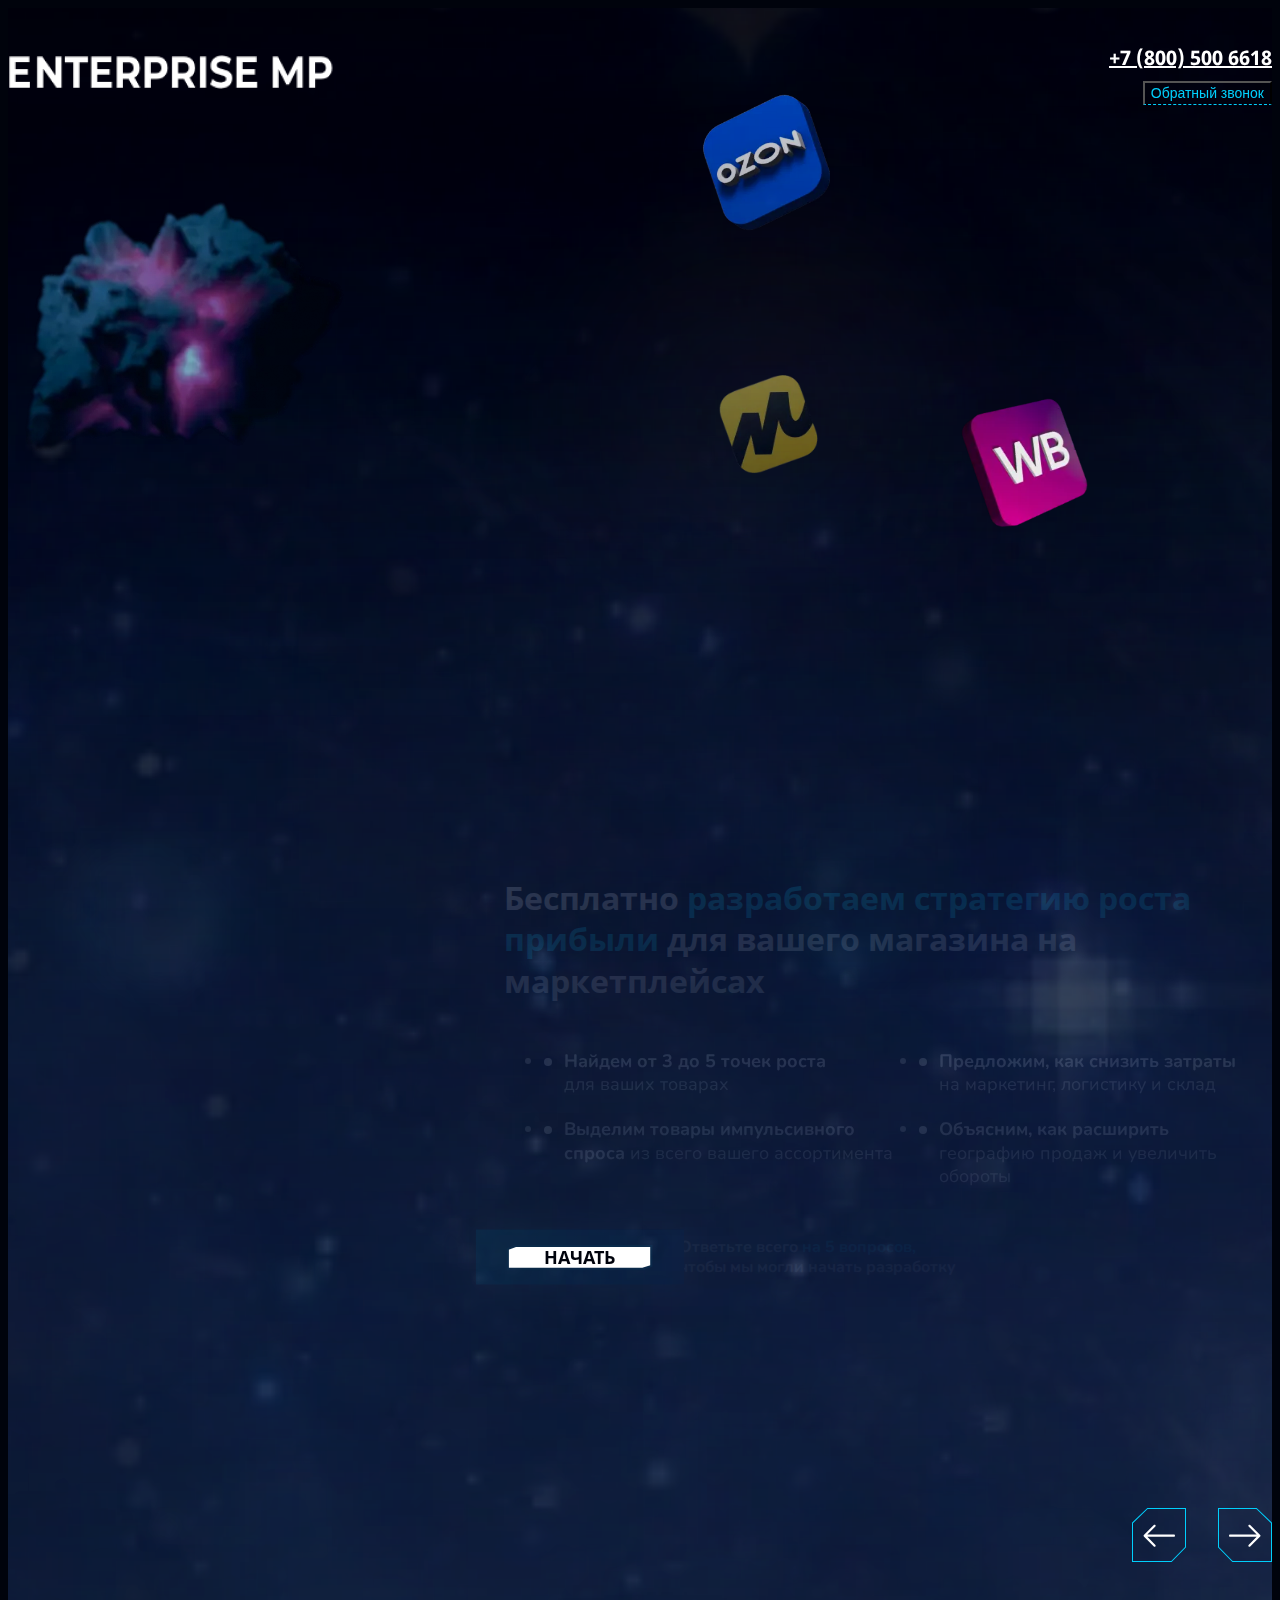
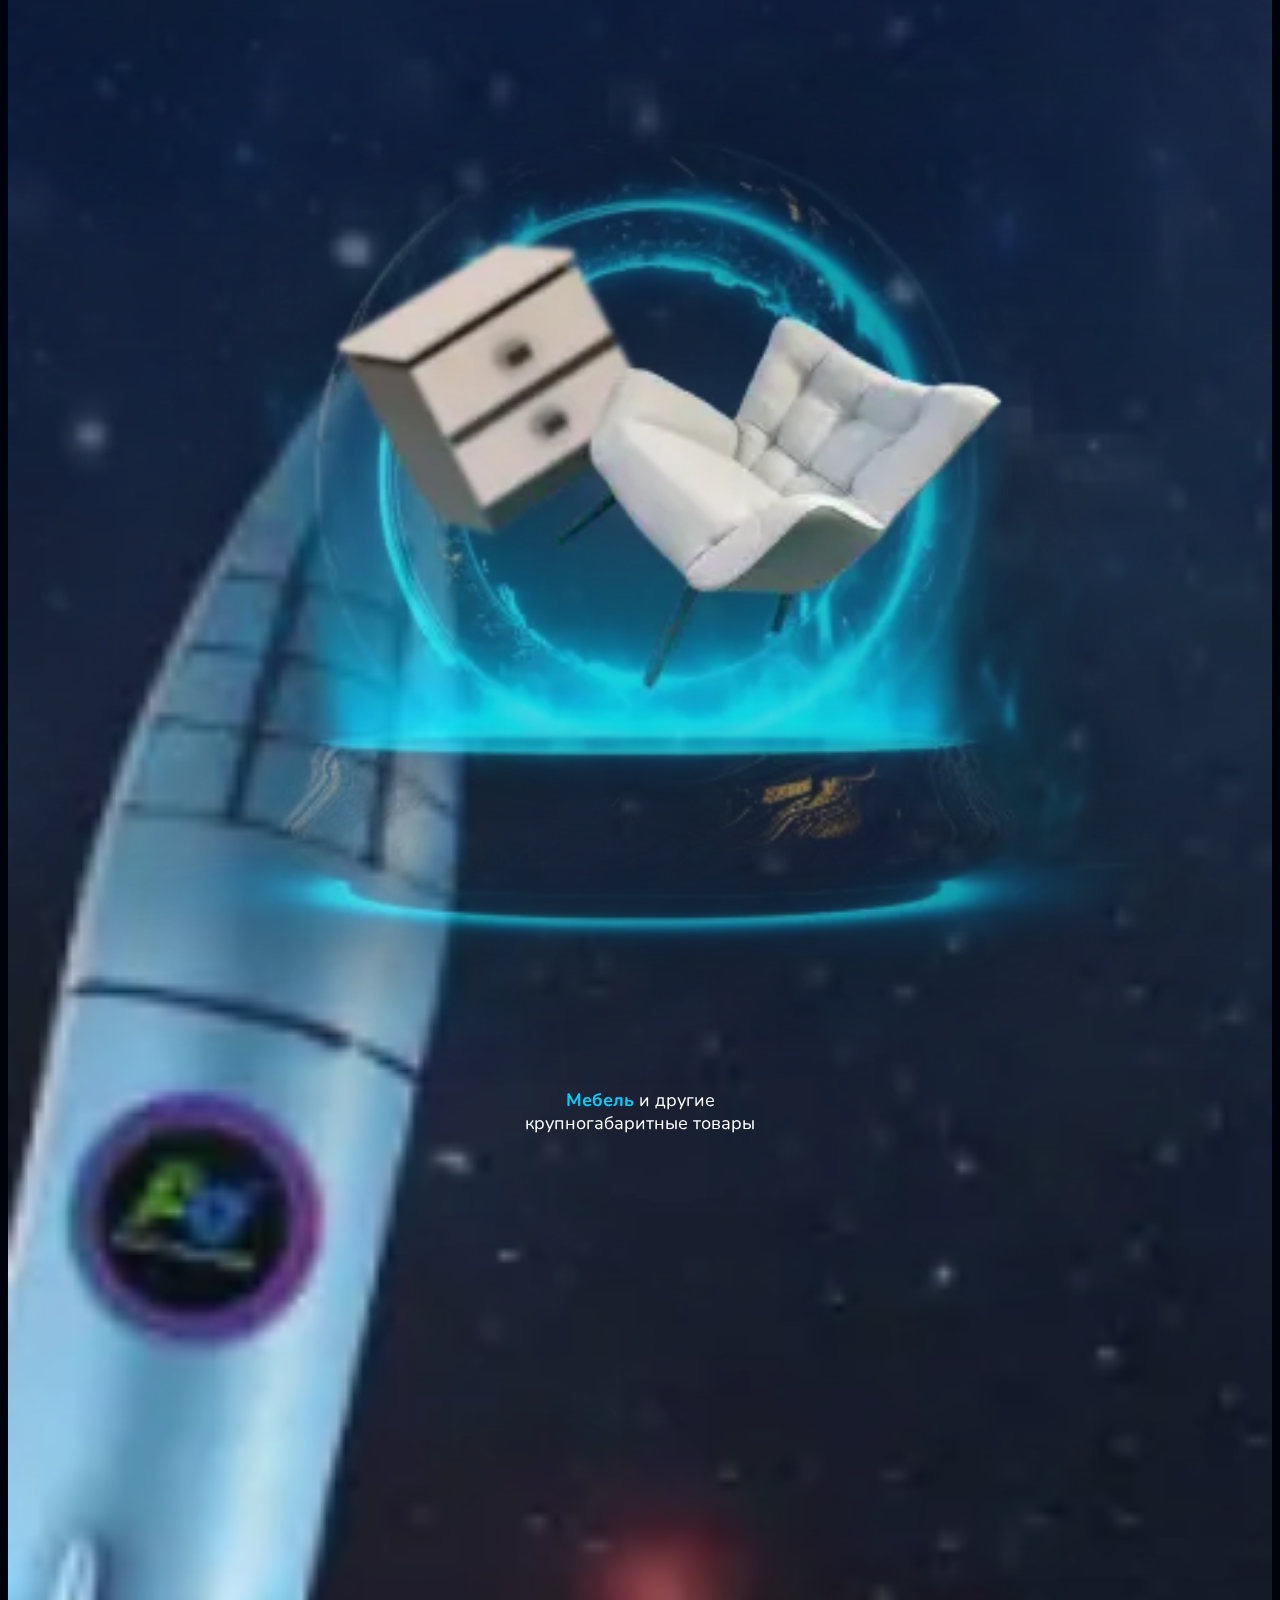
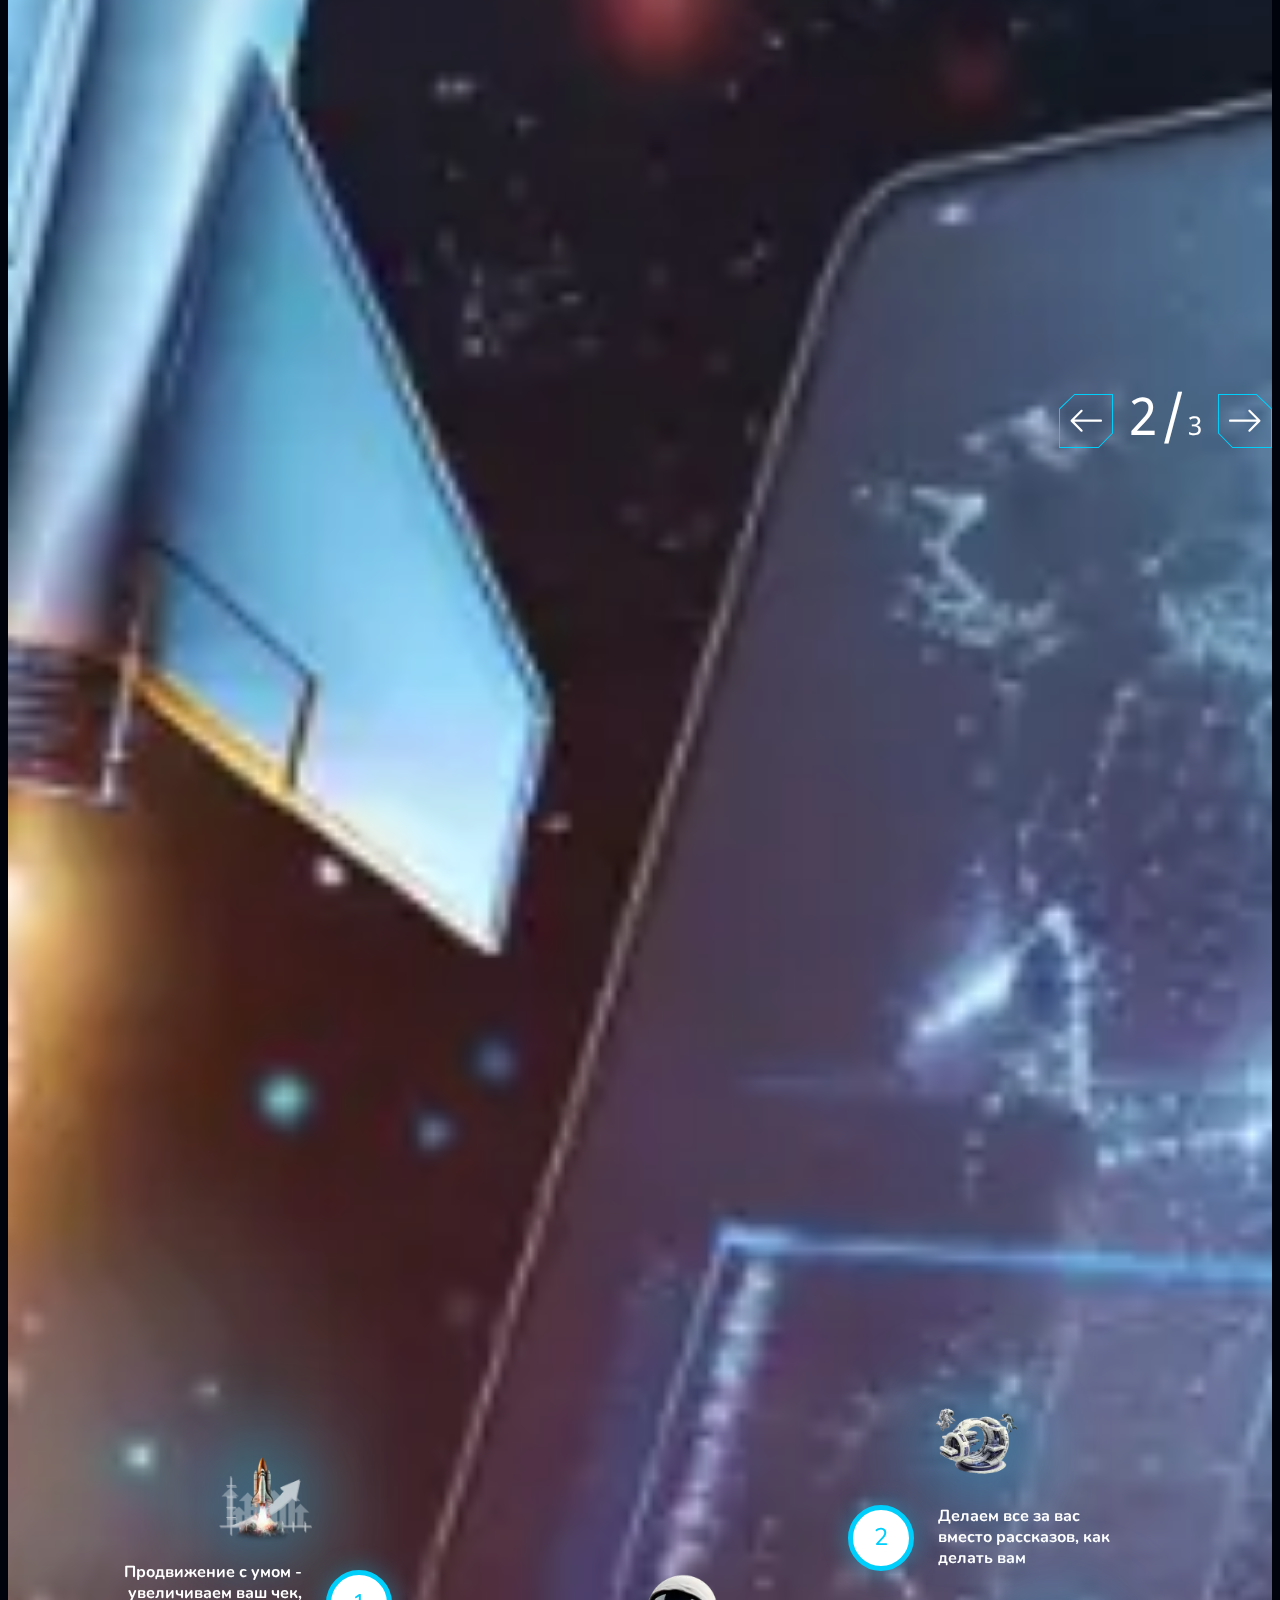
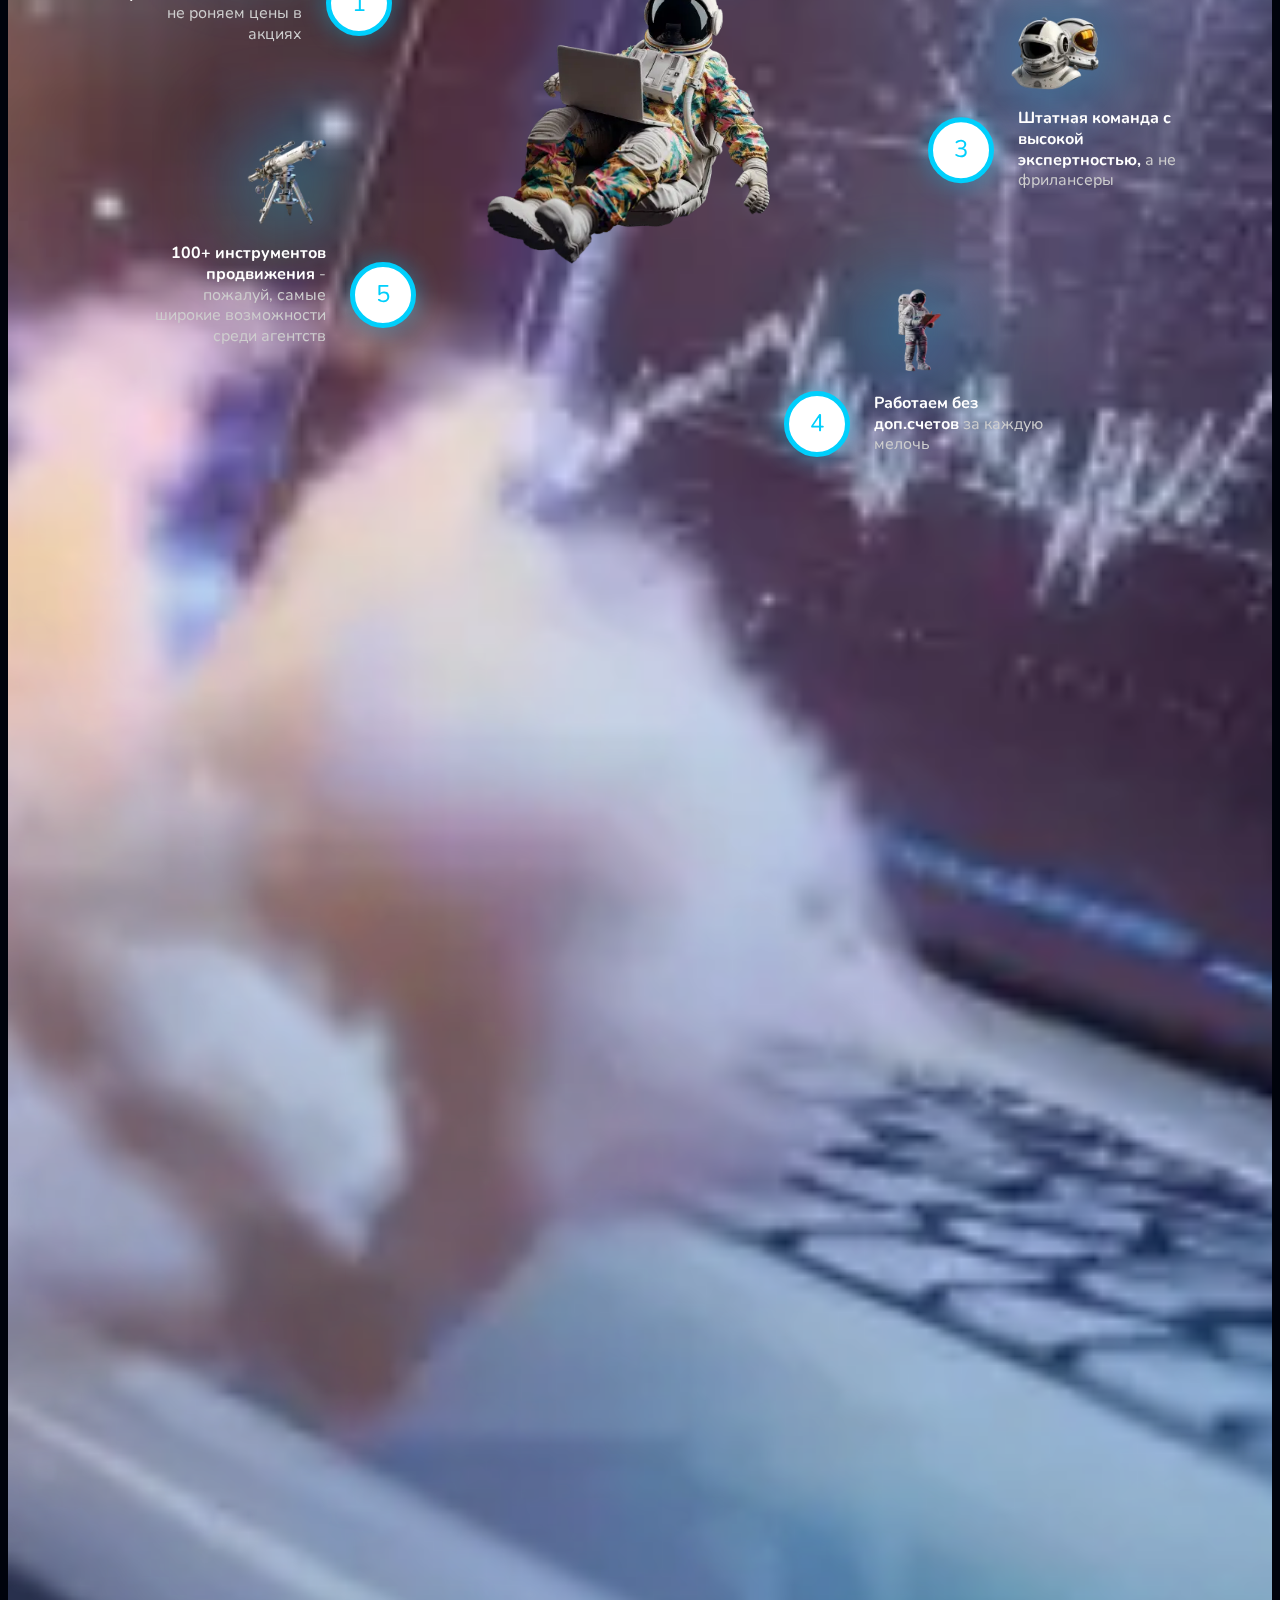
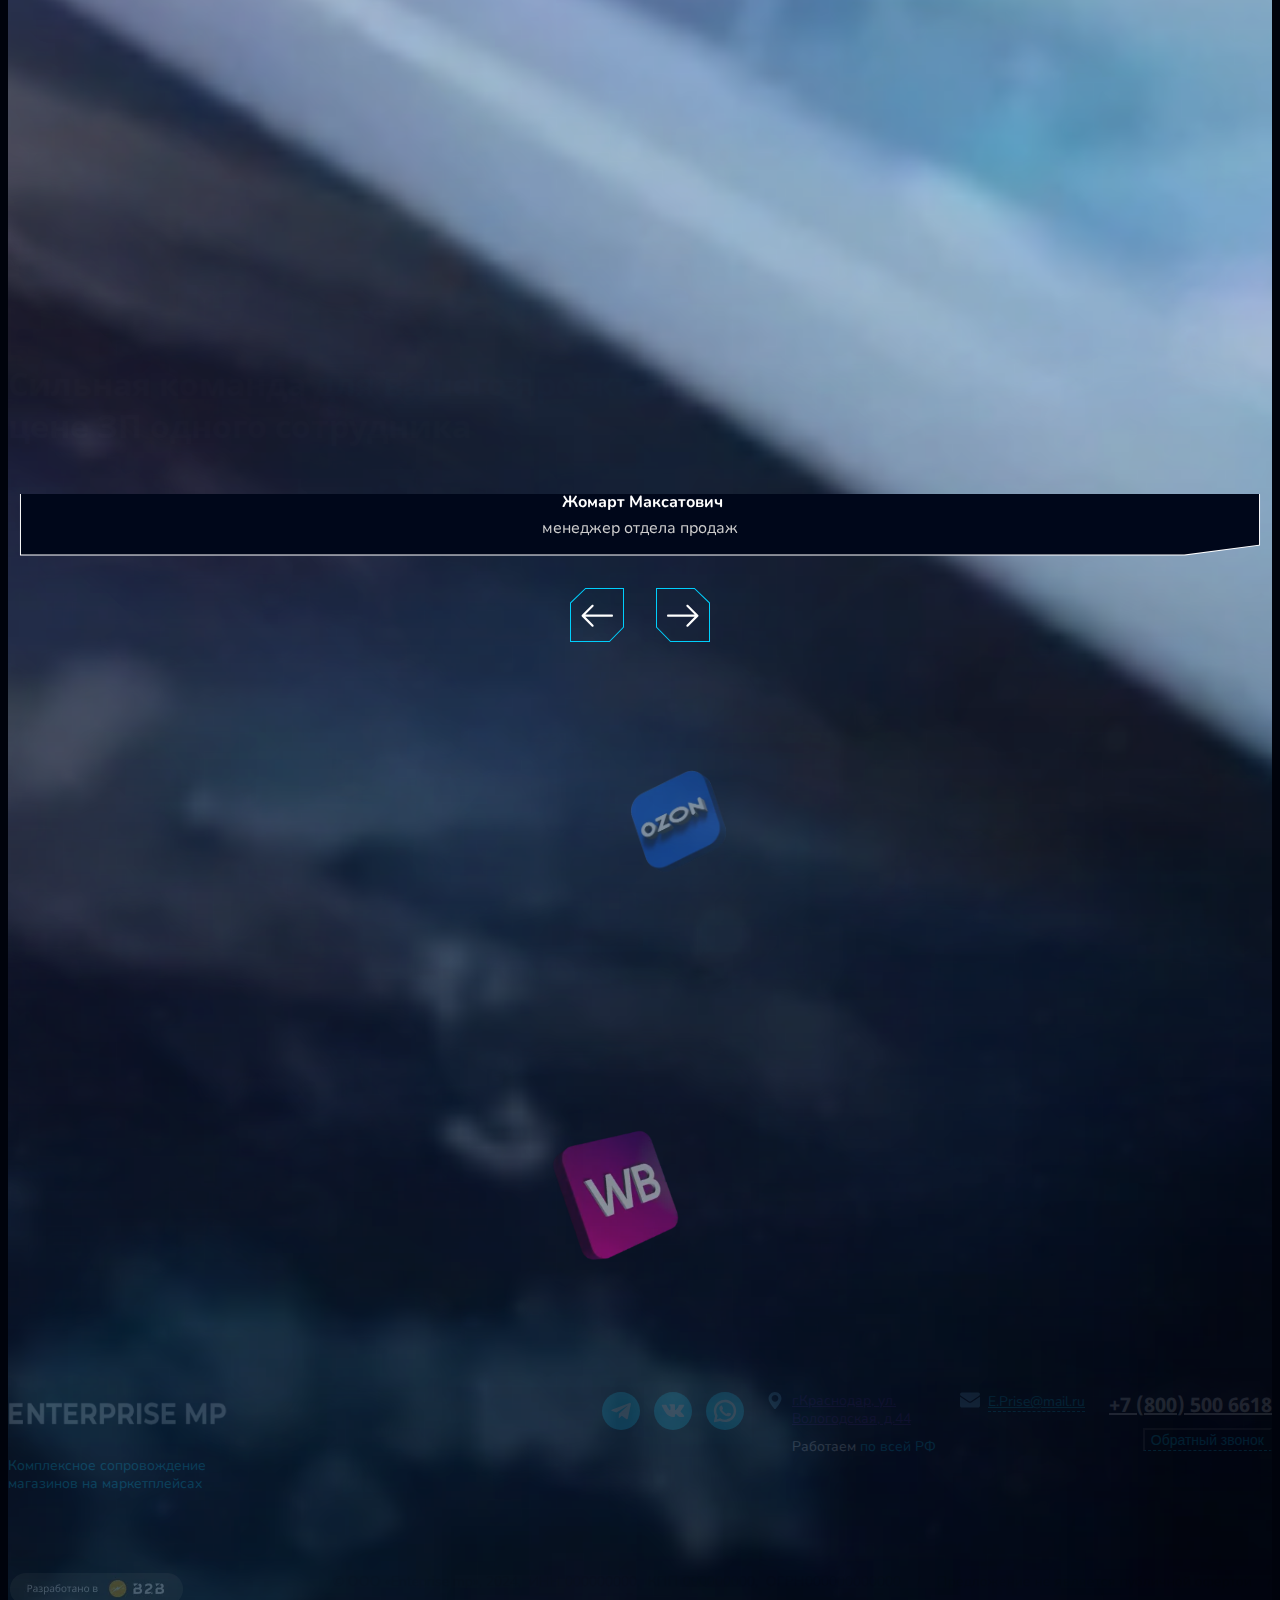
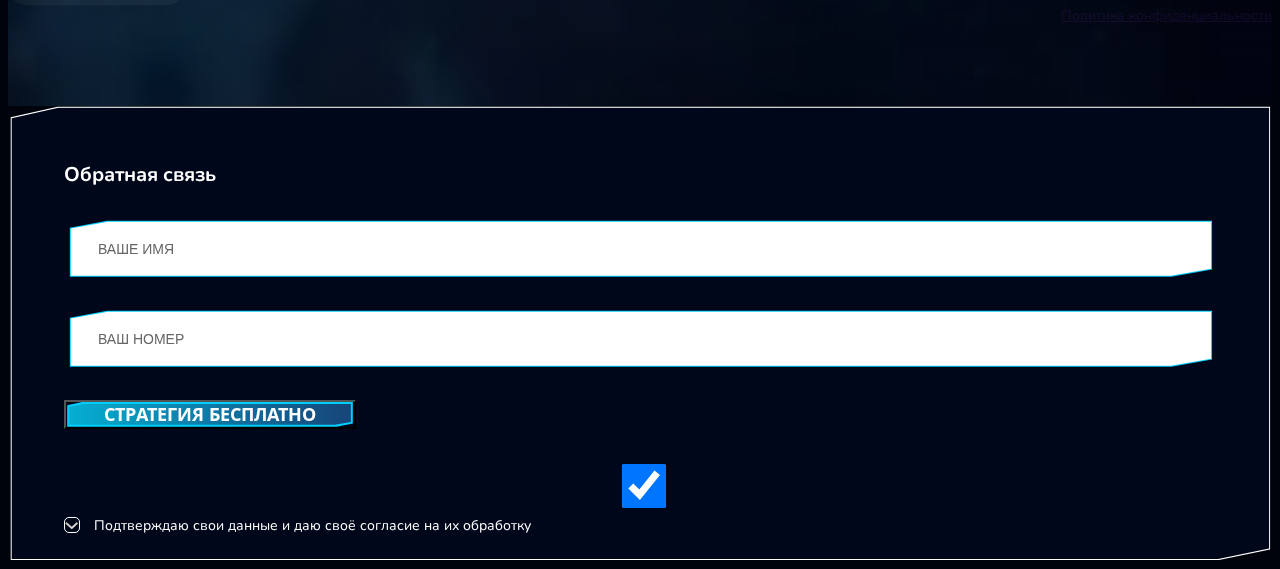
==== commit d28d342e: "comment12" ====
--- a/index.html
+++ b/index.html
@@ -87,13 +87,13 @@
 							</div>
 						</div>
 						<div class="main-section__img">
-							<img loading="lazy" src="img/main-img4.webp" alt="">
+							<img src="img/main-img4.webp" alt="">
 						</div>
 						<div class="main-section__img2">
-							<img loading="lazy" src="img/main-img5.webp" alt="">
+							<img src="img/main-img5.webp" alt="">
 						</div>
 						<div class="main-section__img4">
-							<img loading="lazy" src="img/main-img7.webp" alt="">
+							<img src="img/main-img7.webp" alt="">
 						</div>
 					</div>
 				</div>
@@ -103,7 +103,7 @@
 			</section>
 			<section class="strategy">
 				<div class="container-fluid">
-					<div class="strategy__inner right-anim _anim-items anim-no-hide">
+					<div class="strategy__inner">
 						<h2>Бесплатно <span class="text_color">разработаем стратегию роста прибыли</span> для вашего магазина на маркетплейсах</h2>
 						<ul>
 							<li>
--- a/css/style.min.css
+++ b/css/style.min.css
@@ -1,2 +1,2 @@
-@font-face{font-family:Nunito;font-weight:300;src:url(../fonts/Nunito-Light.woff) format("woff")}@font-face{font-family:Nunito;font-weight:300;src:url(../fonts/Nunito-Light.woff2) format("woff2")}@font-face{font-family:Nunito;font-weight:400;src:url(../fonts/Nunito-Regular.woff) format("woff")}@font-face{font-family:Nunito;font-weight:400;src:url(../fonts/Nunito-Regular.woff2) format("woff2")}@font-face{font-family:NotoSans;font-weight:400;src:url(../fonts/NotoSans.woff) format("woff")}@font-face{font-family:NotoSans;font-weight:400;src:url(../fonts/NotoSans.woff2) format("woff2")}@font-face{font-family:Nunito;font-weight:600;src:url(../fonts/Nunito-SemiBold.woff) format("woff")}@font-face{font-family:Nunito;font-weight:600;src:url(../fonts/Nunito-SemiBold.woff2) format("woff2")}@font-face{font-family:Nunito;font-weight:700;src:url(../fonts/Nunito-Bold.woff) format("woff")}@font-face{font-family:Nunito;font-weight:700;src:url(../fonts/Nunito-Bold.woff2) format("woff2")}@font-face{font-family:NotoSans;font-weight:700;src:url(../fonts/NotoSans-Bold.woff) format("woff")}@font-face{font-family:NotoSans;font-weight:700;src:url(../fonts/NotoSans-Bold.woff2) format("woff2")}html{font-size:max(16px*var(--coef_h),15px)}body{font-family:Nunito,sans-serif;background:#00030c;zoom:var(--zoom)}.fixed-body{overflow:hidden}.page-frame{position:relative;overflow:hidden}.container-fluid{max-width:1696px}h1,h2,h3,h4,h5,h6{font-family:NotoSans;font-weight:700}img{-o-object-fit:cover;object-fit:cover}#header{position:absolute;z-index:5;top:0;left:0;width:100%;padding:2rem 0 0}#header .header__inner{display:-webkit-box;display:-ms-flexbox;display:flex;-webkit-box-pack:justify;-ms-flex-pack:justify;justify-content:space-between;-webkit-box-align:center;-ms-flex-align:center;align-items:center;gap:1rem}#header .header__logo{width:20.8125rem;display:block}#header .header__logo img{width:100%}#header .header__group{display:-webkit-box;display:-ms-flexbox;display:flex;-webkit-box-orient:vertical;-webkit-box-direction:normal;-ms-flex-direction:column;flex-direction:column;-webkit-box-align:end;-ms-flex-align:end;align-items:flex-end}#header .header__phone{font-family:NotoSans;font-size:1.25rem;line-height:130%;font-weight:700;color:#fff}#header .header__phone:hover{color:#00cffc}#header .header__btn{background:rgba(0,0,0,0);border-bottom:.0625rem dashed #00cffc;font-size:.875rem;line-height:130%;color:#00cffc;margin-top:.625rem}#header .header__btn:hover{border-color:#fff;color:#fff}#header .header__btn span{min-width:unset;padding:0;overflow:unset}.main-section{z-index:3;color:#fff;padding:9.375rem 0 6.25rem}.main-section:after{content:"";position:absolute;top:0;left:0;width:100%;height:calc(100% + 6.25rem);background-image:url(../img/main-bg.webp);background-repeat:no-repeat;background-position:center;background-size:cover;pointer-events:none}.main-section__inner{position:relative}.main-section__wrap{position:relative;z-index:2;max-width:38.75rem}.main-section__info{position:relative;display:-webkit-inline-box;display:-ms-inline-flexbox;display:inline-flex;border:.125rem solid #00cffc;-webkit-box-shadow:0 .25rem 1.4375rem 0 rgba(255,255,255,.34);box-shadow:0 .25rem 1.4375rem 0 rgba(255,255,255,.34);-webkit-clip-path:polygon(4% 0,100% 0,100% 30%,100% 77%,96% 100%,0 100%,0 70%,0 23%);clip-path:polygon(4% 0,100% 0,100% 30%,100% 77%,96% 100%,0 100%,0 70%,0 23%);padding:1rem 2rem;font-size:1.25rem;line-height:130%;font-weight:700;overflow:hidden}.main-section__info:after{content:"";position:absolute;top:.3125rem;left:-.375rem;-webkit-transform:rotate(-45deg);-ms-transform:rotate(-45deg);transform:rotate(-45deg);width:1.5rem;height:.125rem;background:#00cffc;pointer-events:none}.main-section__info:before{content:"";position:absolute;bottom:.3125rem;right:-.375rem;-webkit-transform:rotate(-45deg);-ms-transform:rotate(-45deg);transform:rotate(-45deg);width:1.5rem;height:.125rem;background:#00cffc;pointer-events:none}.main-section h1{font-size:4rem;line-height:130%;margin:3rem 0 0}.main-section h1 .text_color{color:#00cffc}.main-section p{font-family:NotoSans;font-size:2rem;line-height:130%;font-weight:700;color:#fff;margin:2rem 0 0}.main-section p span{color:#00cffc}.main-section__group{display:-webkit-box;display:-ms-flexbox;display:flex;-webkit-box-align:center;-ms-flex-align:center;align-items:center;gap:1.5rem;margin-top:3rem}.main-section__info2{font-size:1rem;line-height:130%;font-weight:700}.main-section__items{position:relative;display:grid;grid-template-columns:repeat(3,33.3333333333%);margin-top:6rem}.main-section__items:after{content:"";position:absolute;top:0;left:0;width:100%;height:100%;background:-webkit-gradient(linear,left top,right top,from(#00cffc),color-stop(91%,#8f8f8f));background:-o-linear-gradient(left,#00cffc 0,#8f8f8f 91%);background:linear-gradient(90deg,#00cffc 0,#8f8f8f 91%);-webkit-backdrop-filter:blur(4.5rem);backdrop-filter:blur(4.5rem);-webkit-clip-path:polygon(99.991% 87.321%,96.64% 100%,66.679% 100%,33.367% 100%,0 100%,0 56.339%,0 12.679%,3.074% 0,33.367% 0,66.679% 0,99.991% 0,99.991% 87.321%);clip-path:polygon(99.991% 87.321%,96.64% 100%,66.679% 100%,33.367% 100%,0 100%,0 56.339%,0 12.679%,3.074% 0,33.367% 0,66.679% 0,99.991% 0,99.991% 87.321%);pointer-events:none}.main-section__items:before{content:"";position:absolute;z-index:1;top:50%;left:50%;-webkit-transform:translate(-50%,-50%);-ms-transform:translate(-50%,-50%);transform:translate(-50%,-50%);width:calc(100% - .25rem);height:calc(100% - .25rem);background:-webkit-gradient(linear,left top,left bottom,color-stop(-77.406%,#00cffc),color-stop(95.608%,#1a1a1a));background:-o-linear-gradient(top,#00cffc -77.406%,#1a1a1a 95.608%);background:linear-gradient(180deg,#00cffc -77.406%,#1a1a1a 95.608%);-webkit-clip-path:polygon(99.991% 87.321%,96.64% 100%,66.679% 100%,33.367% 100%,0 100%,0 56.339%,0 12.679%,3.074% 0,33.367% 0,66.679% 0,99.991% 0,99.991% 87.321%);clip-path:polygon(99.991% 87.321%,96.64% 100%,66.679% 100%,33.367% 100%,0 100%,0 56.339%,0 12.679%,3.074% 0,33.367% 0,66.679% 0,99.991% 0,99.991% 87.321%);pointer-events:none}.main-section__item{position:relative;z-index:1;display:-webkit-box;display:-ms-flexbox;display:flex;-webkit-box-align:center;-ms-flex-align:center;align-items:center;padding:2rem 1rem 2rem 0}.main-section__item:not(:last-child){border-right:.125rem solid #8f8f8f}.main-section__item-img{max-width:13.75rem;-ms-flex-negative:0;flex-shrink:0}.main-section__item-text{max-width:16.5625rem;text-align:center;font-size:1.25rem;line-height:130%;font-weight:700}.main-section__item-text span{color:#00cffc}.main-section__img{position:absolute;top:-4rem;left:50%;-webkit-transform:translate(-50%,0);-ms-transform:translate(-50%,0);transform:translate(-50%,0);width:12.5rem;-webkit-animation:8s linear infinite img;animation:8s linear infinite img}.main-section__img:after{content:"";position:absolute;top:50%;left:50%;-webkit-transform:translate(-50%,-50%);-ms-transform:translate(-50%,-50%);transform:translate(-50%,-50%);width:6.25rem;height:6.25rem;-webkit-filter:blur(7.8125rem);filter:blur(7.8125rem);background:#ffc2a2;border-radius:50%;pointer-events:none}.main-section__img img{position:relative;z-index:1;width:100%}.main-section__img2{position:absolute;top:22rem;right:11.5rem;width:10.9375rem;-webkit-animation:8s linear infinite img;animation:8s linear infinite img}.main-section__img2:after{content:"";position:absolute;top:50%;left:50%;-webkit-transform:translate(-50%,-50%);-ms-transform:translate(-50%,-50%);transform:translate(-50%,-50%);width:6.25rem;height:6.25rem;-webkit-filter:blur(7.8125rem);filter:blur(7.8125rem);background:#ffc2a2;border-radius:50%;pointer-events:none}.main-section__img2 img{position:relative;z-index:1;width:100%}.main-section__img3{position:absolute;right:1rem;bottom:-2rem;width:14.375rem;-webkit-animation:8s linear infinite img;animation:8s linear infinite img}.main-section__img3 img{width:100%}.main-section__img4{position:absolute;top:22rem;left:60%;-webkit-transform:translate(-50%,0);-ms-transform:translate(-50%,0);transform:translate(-50%,0);width:10rem;-webkit-animation:6s linear infinite img;animation:6s linear infinite img}.main-section__img4:after{content:"";position:absolute;top:50%;left:50%;-webkit-transform:translate(-50%,-50%);-ms-transform:translate(-50%,-50%);transform:translate(-50%,-50%);width:6.25rem;height:6.25rem;-webkit-filter:blur(7.8125rem);filter:blur(7.8125rem);background:#ffc2a2;border-radius:50%;pointer-events:none}.main-section__img4 img{position:relative;z-index:1;width:100%}.strategy{color:#fff;padding:6.25rem 0}.strategy:after{content:"";position:absolute;top:50%;left:0;-webkit-transform:translate(0,-50%);-ms-transform:translate(0,-50%);transform:translate(0,-50%);width:100%;height:calc(100% + 23.125rem);background-image:url(../img/strategy-bg.webp);background-repeat:no-repeat;background-position:center;background-size:cover;pointer-events:none}.strategy--active:after{display:none}.strategy__inner{max-width:60.3125rem;margin-left:auto}.strategy ul{max-width:53.75rem;display:grid;grid-template-columns:repeat(2,calc(50% - .6875rem));gap:1.375rem;margin-top:3rem}.strategy ul li{position:relative;font-size:1.25rem;line-height:130%;color:#cecece;padding-left:1.25rem}.strategy ul li:after{content:"";position:absolute;top:.5rem;left:0;width:.5rem;height:.5rem;background:#fff;border-radius:50%}.strategy ul li strong{font-weight:700;color:#fff}.strategy__group{display:-webkit-box;display:-ms-flexbox;display:flex;-webkit-box-align:center;-ms-flex-align:center;align-items:center;gap:1.5rem;margin-top:3rem}.strategy__info{font-size:1rem;line-height:130%;font-weight:700}.strategy__info span{color:#00cffc}.quiz{position:relative;z-index:2;display:none}.quiz .container-fluid{position:static}.quiz--active{display:block}.quiz__inner{max-width:60.3125rem;margin-left:auto}.quiz-stages{position:relative;z-index:1;display:-webkit-box;display:-ms-flexbox;display:flex;-ms-flex-wrap:wrap;flex-wrap:wrap;-webkit-box-align:stretch;-ms-flex-align:stretch;align-items:stretch;gap:.0625rem}.quiz-stage{font-family:NotoSans;font-size:1.75rem;line-height:130%;font-weight:700;color:#000;background:#fff;padding:.625rem 2.25rem}.quiz-stage span{display:none}.quiz-stage--active{color:#fff;background:#00cffc}.quiz-stage--active span{display:inline-block}.quiz-btns{position:relative;z-index:1;display:-webkit-box;display:-ms-flexbox;display:flex;gap:3rem;margin-top:4rem}.quiz-next,.quiz-prev{background:#d4d4d4;border-radius:.25rem}.quiz-next:hover,.quiz-prev:hover{background:#00cffc}.quiz-next:hover span,.quiz-prev:hover span{color:#fff}.quiz-next span,.quiz-prev span{min-width:auto;padding:1.125rem 2rem;font-family:NotoSans;font-size:1.125rem;line-height:130%;font-weight:700;text-transform:uppercase;color:#000}.quiz-prev{display:none!important}.quiz-prev--active{display:-webkit-box!important;display:-ms-flexbox!important;display:flex!important}.quiz-next{background:#fff}.quiz-body{margin-top:3.5rem}.quiz-step{display:none}.quiz-step--active{display:block}.quiz-step__bg{position:absolute;top:50%;left:0;-webkit-transform:translate(0,-50%);-ms-transform:translate(0,-50%);transform:translate(0,-50%);width:100%;height:calc(100% + 23.125rem);pointer-events:none}.quiz-step__bg img{width:100%;height:100%}.quiz h2{position:relative;z-index:1}.quiz__subtitle{position:relative;z-index:1;max-width:43.75rem;font-size:1.75rem;line-height:130%;margin-top:2rem}.quiz__subtitle span{color:#00cffc}.quiz__checkboxes{position:relative;z-index:1;display:grid;grid-template-columns:repeat(2,calc(50% - 1rem));gap:2rem;margin-top:3rem}.quiz__checkbox{position:relative}.quiz__checkbox input{position:absolute;z-index:1;top:0;left:0;width:100%;height:100%;opacity:0;margin:0}.quiz__checkbox input:checked~label{background:#00cffc}.quiz__checkbox label{width:100%;height:100%;min-height:5rem;background:rgba(0,207,252,.45);border:.0625rem solid #00cffc;border-radius:.25rem;font-size:1.125rem;line-height:130%;color:#fff;padding:1.125rem 2rem;-webkit-transition:.3s;-o-transition:.3s;transition:.3s}.quiz__checkbox label strong{font-weight:700}.quiz-form{display:none;margin-top:3.5rem}.quiz-form--active{display:block}.quiz-form__wrap{position:relative;z-index:1;display:grid;grid-template-columns:repeat(2,calc(50% - 1rem));gap:2rem;margin-top:3rem}.quiz-form__group input{width:100%;height:5rem;background:rgba(0,207,252,.45);border:.0625rem solid #00cffc;border-radius:.25rem;font-size:1.125rem;line-height:130%;color:#fff;padding:1.125rem 2rem}.quiz-form__group input::-webkit-input-placeholder{color:#d4d4d4!important}.quiz-form__group input::-moz-placeholder{color:#d4d4d4!important}.quiz-form__group input:-ms-input-placeholder{color:#d4d4d4!important}.quiz-form__group input::-ms-input-placeholder{color:#d4d4d4!important}.quiz-form__group input::placeholder{color:#d4d4d4!important}.quiz-form__btn{background:#fff;border-radius:.25rem;margin-top:2rem}.quiz-form__btn:hover{background:#00cffc}.quiz-form__btn:hover span{color:#fff}.quiz-form__btn span{min-width:auto;padding:1.125rem 2rem;font-family:NotoSans;font-size:1.125rem;line-height:130%;font-weight:700;text-transform:uppercase;color:#000}.quiz .quiz-error{position:relative;z-index:1;display:none;font-size:1rem;line-height:130%;font-weight:500;color:#fff;margin-top:.625rem}.quiz .quiz-error--active{display:block}.products{z-index:3;color:#fff;padding:6.25rem 0}.products:after{content:"";position:absolute;top:0;left:0;width:100%;height:calc(100% + 18.75rem);background-image:url(../img/products-bg.webp);background-repeat:no-repeat;background-position:center;background-size:cover;pointer-events:none}.products__top{display:-webkit-box;display:-ms-flexbox;display:flex;-webkit-box-pack:justify;-ms-flex-pack:justify;justify-content:space-between;-webkit-box-align:end;-ms-flex-align:end;align-items:flex-end;gap:1rem}.products__group{max-width:57rem}.products__group p{font-size:1.75rem;line-height:130%;margin:2rem 0 0}.products__group p span{color:#00cffc}.products__slider-nav{-ms-flex-negative:0;flex-shrink:0;display:-webkit-box;display:-ms-flexbox;display:flex;-webkit-box-align:center;-ms-flex-align:center;align-items:center;gap:1rem}.products .swiper-button-next,.products .swiper-button-prev{position:static}.products .swiper-pagination{position:static;width:auto}.products .swiper-wrapper{-webkit-box-orient:horizontal!important;-webkit-box-direction:normal!important;-ms-flex-direction:row!important;flex-direction:row!important;-webkit-box-align:stretch;-ms-flex-align:stretch;align-items:stretch}.products .swiper-slide{height:auto;margin:0 5rem 1.25rem 0!important}.products__group2{display:-webkit-box;display:-ms-flexbox;display:flex;-webkit-box-pack:center;-ms-flex-pack:center;justify-content:center;-webkit-box-align:center;-ms-flex-align:center;align-items:center;gap:1.5rem;margin-top:2.75rem}.products__info{font-size:1rem;line-height:130%;font-weight:700}.products__info span{color:#00cffc}.product-card{display:-webkit-box;display:-ms-flexbox;display:flex;-webkit-box-orient:vertical;-webkit-box-direction:normal;-ms-flex-direction:column;flex-direction:column;-webkit-box-align:center;-ms-flex-align:center;align-items:center;text-align:center}.product-card__img img{width:100%}.product-card__text{max-width:18.75rem;font-size:1.25rem;line-height:130%;margin:-2rem auto 0}.product-card__text strong{font-weight:700;color:#00cffc}.advantages{z-index:3;padding:6.25rem 0}.advantages:after{content:"";position:absolute;top:50%;left:0;-webkit-transform:translate(0,-50%);-ms-transform:translate(0,-50%);transform:translate(0,-50%);width:100%;height:calc(100% + 40rem);background-image:url(../img/advantages-bg.webp);background-repeat:no-repeat;background-position:center;background-size:cover;pointer-events:none}.advantages h2{max-width:56.875rem;text-align:center;color:#fff;margin:0 auto}.advantages__items{display:grid;grid-template-columns:repeat(4,calc(25% - 2.15625rem));gap:2.875rem;-webkit-box-align:start;-ms-flex-align:start;align-items:start;margin-top:10rem}.advantages__item{position:relative;display:-webkit-box;display:-ms-flexbox;display:flex;-webkit-box-orient:vertical;-webkit-box-direction:normal;-ms-flex-direction:column;flex-direction:column}.advantages__item:after{content:"";position:absolute;top:0;left:0;width:100%;height:100%;background:#fff;-webkit-clip-path:polygon(92.829% 99.263%,92.829% 99.263%,82.854% 99.27%,71.581% 99.29%,59.558% 99.319%,47.331% 99.355%,35.446% 99.394%,24.451% 99.433%,14.892% 99.469%,7.315% 99.499%,2.267% 99.519%,.295% 99.526%,.295% 6.937%,6.602% .474%,99.705% .474%,99.705% 92.8%,92.829% 99.263%);clip-path:polygon(92.829% 99.263%,92.829% 99.263%,82.854% 99.27%,71.581% 99.29%,59.558% 99.319%,47.331% 99.355%,35.446% 99.394%,24.451% 99.433%,14.892% 99.469%,7.315% 99.499%,2.267% 99.519%,.295% 99.526%,.295% 6.937%,6.602% .474%,99.705% .474%,99.705% 92.8%,92.829% 99.263%);pointer-events:none}.advantages__item:before{content:"";position:absolute;z-index:1;top:50%;left:50%;-webkit-transform:translate(-50%,-50%);-ms-transform:translate(-50%,-50%);transform:translate(-50%,-50%);width:calc(100% - .125rem);height:calc(100% - .125rem);background:#00030c;-webkit-clip-path:polygon(92.829% 99.263%,92.829% 99.263%,82.854% 99.27%,71.581% 99.29%,59.558% 99.319%,47.331% 99.355%,35.446% 99.394%,24.451% 99.433%,14.892% 99.469%,7.315% 99.499%,2.267% 99.519%,.295% 99.526%,.295% 6.937%,6.602% .474%,99.705% .474%,99.705% 92.8%,92.829% 99.263%);clip-path:polygon(92.829% 99.263%,92.829% 99.263%,82.854% 99.27%,71.581% 99.29%,59.558% 99.319%,47.331% 99.355%,35.446% 99.394%,24.451% 99.433%,14.892% 99.469%,7.315% 99.499%,2.267% 99.519%,.295% 99.526%,.295% 6.937%,6.602% .474%,99.705% .474%,99.705% 92.8%,92.829% 99.263%);pointer-events:none}.advantages__item--active:after{-webkit-clip-path:polygon(92.829% 99.848%,.295% 99.848%,.295% 2.214%,6.602% .152%,99.705% .152%,99.705% 97.786%,92.829% 99.848%);clip-path:polygon(92.829% 99.848%,.295% 99.848%,.295% 2.214%,6.602% .152%,99.705% .152%,99.705% 97.786%,92.829% 99.848%)}.advantages__item--active:before{background:-o-linear-gradient(312.73deg,#010a26 30.954%,#000616 92.879%);background:linear-gradient(137.27deg,#010a26 30.954%,#000616 92.879%);-webkit-clip-path:polygon(92.829% 99.848%,.295% 99.848%,.295% 2.214%,6.602% .152%,99.705% .152%,99.705% 97.786%,92.829% 99.848%);clip-path:polygon(92.829% 99.848%,.295% 99.848%,.295% 2.214%,6.602% .152%,99.705% .152%,99.705% 97.786%,92.829% 99.848%)}.advantages__item-show{position:relative;z-index:1;-webkit-box-flex:1;-ms-flex-positive:1;flex-grow:1;min-height:13.25rem;display:-webkit-box;display:-ms-flexbox;display:flex;-webkit-box-orient:vertical;-webkit-box-direction:normal;-ms-flex-direction:column;flex-direction:column;padding:5rem 2.375rem 2rem;cursor:pointer;margin:-.625rem .625rem .625rem -.625rem}.advantages__item-show:after{content:"";position:absolute;top:0;left:0;width:100%;height:100%;background:#fff;-webkit-clip-path:polygon(92.829% 99.263%,92.829% 99.263%,82.854% 99.27%,71.581% 99.29%,59.558% 99.319%,47.331% 99.355%,35.446% 99.394%,24.451% 99.433%,14.892% 99.469%,7.315% 99.499%,2.267% 99.519%,.295% 99.526%,.295% 6.937%,6.602% .474%,99.705% .474%,99.705% 92.8%,92.829% 99.263%);clip-path:polygon(92.829% 99.263%,92.829% 99.263%,82.854% 99.27%,71.581% 99.29%,59.558% 99.319%,47.331% 99.355%,35.446% 99.394%,24.451% 99.433%,14.892% 99.469%,7.315% 99.499%,2.267% 99.519%,.295% 99.526%,.295% 6.937%,6.602% .474%,99.705% .474%,99.705% 92.8%,92.829% 99.263%);pointer-events:none}.advantages__item-show:before{content:"";position:absolute;z-index:1;top:50%;left:50%;-webkit-transform:translate(-50%,-50%);-ms-transform:translate(-50%,-50%);transform:translate(-50%,-50%);width:calc(100% - .125rem);height:calc(100% - .125rem);background:#00030c;-webkit-clip-path:polygon(92.829% 99.263%,92.829% 99.263%,82.854% 99.27%,71.581% 99.29%,59.558% 99.319%,47.331% 99.355%,35.446% 99.394%,24.451% 99.433%,14.892% 99.469%,7.315% 99.499%,2.267% 99.519%,.295% 99.526%,.295% 6.937%,6.602% .474%,99.705% .474%,99.705% 92.8%,92.829% 99.263%);clip-path:polygon(92.829% 99.263%,92.829% 99.263%,82.854% 99.27%,71.581% 99.29%,59.558% 99.319%,47.331% 99.355%,35.446% 99.394%,24.451% 99.433%,14.892% 99.469%,7.315% 99.499%,2.267% 99.519%,.295% 99.526%,.295% 6.937%,6.602% .474%,99.705% .474%,99.705% 92.8%,92.829% 99.263%);pointer-events:none}.advantages__item-show ul{position:relative;z-index:1;gap:0!important;margin-top:2rem}.advantages__item-show ul li{font-size:1.125rem!important;color:#00cffc!important;padding-left:0!important}.advantages__item-show ul li:after{display:none}.advantages__item-show ul li strong{font-weight:700;color:#fff}.advantages__item-show--active .advantages__item-arrow svg{-webkit-transform:rotate(-180deg);-ms-transform:rotate(-180deg);transform:rotate(-180deg)}.advantages__item-hidden{position:relative;z-index:1;padding:1.375rem 1.5rem 3rem;display:none}.advantages__item-icon{position:absolute;z-index:1;top:-3.9375rem;left:50%;-webkit-transform:translate(-50%,0);-ms-transform:translate(-50%,0);transform:translate(-50%,0);width:7.8125rem;height:7.8125rem;display:-webkit-box;display:-ms-flexbox;display:flex;-webkit-box-pack:center;-ms-flex-pack:center;justify-content:center;-webkit-box-align:center;-ms-flex-align:center;align-items:center;background-image:url(../img/border5.svg);background-repeat:no-repeat;background-position:center;background-size:contain}.advantages__item-icon img{max-width:4.625rem}.advantages__item-title{position:relative;z-index:1;font-size:1.25rem;line-height:130%;font-weight:700;color:#00cffc}.advantages__item-arrow{position:relative;z-index:1;display:-webkit-box;display:-ms-flexbox;display:flex;-webkit-box-pack:end;-ms-flex-pack:end;justify-content:flex-end;margin-top:auto}.advantages__item-arrow svg{width:1.375rem;height:auto;-webkit-transition:.3s;-o-transition:.3s;transition:.3s}.advantages__item ul{display:grid;grid-template-columns:100%;gap:1.25rem}.advantages__item ul li{position:relative;font-size:1rem;line-height:130%;color:#fff;padding-left:1rem}.advantages__item ul li:after{content:"";position:absolute;top:.3125rem;left:0;width:.3125rem;height:.3125rem;background:#fff;border-radius:50%}.advantages__item-text{position:relative;z-index:1;font-size:1.125rem;line-height:130%;color:#fff;margin-top:2rem}.advantages__img{position:absolute;top:5rem;left:0;width:26.1875rem;pointer-events:none}.advantages__img img{width:100%}.cases{z-index:3;color:#fff;padding:6.25rem 0}.cases:after{content:"";position:absolute;top:-18.75rem;left:0;width:100%;height:calc(100% + 28.125rem);background-image:url(../img/cases-bg.webp);background-repeat:no-repeat;background-position:center;background-size:cover;pointer-events:none}.cases__top{display:-webkit-box;display:-ms-flexbox;display:flex;-webkit-box-pack:justify;-ms-flex-pack:justify;justify-content:space-between;-webkit-box-align:end;-ms-flex-align:end;align-items:flex-end;gap:1rem}.cases__group p{font-size:1.75rem;line-height:130%;margin:2rem 0 0}.cases__group p span{color:#00cffc}.cases__slider-nav{-ms-flex-negative:0;flex-shrink:0;display:-webkit-box;display:-ms-flexbox;display:flex;-webkit-box-align:center;-ms-flex-align:center;align-items:center;gap:1rem}.cases .swiper-button-next,.cases .swiper-button-prev{position:static}.cases .swiper-pagination{position:static;width:auto}.cases__slider{margin-top:5rem}.cases .swiper{overflow:unset}.cases .swiper-slide{position:relative;padding-right:2.375rem;opacity:0;pointer-events:none;-webkit-transition:.3s;-o-transition:.3s;transition:.3s}.cases .swiper-slide:after{content:"";position:absolute;z-index:1;top:0;left:0;width:calc(100% - 2.375rem);height:100%;background:#fff;-webkit-clip-path:polygon(98.378% 99.713%,.078% 99.713%,.273% 2.914%,1.729% .197%,99.966% .197%,99.966% 96.996%,98.378% 99.713%);clip-path:polygon(98.378% 99.713%,.078% 99.713%,.273% 2.914%,1.729% .197%,99.966% .197%,99.966% 96.996%,98.378% 99.713%);pointer-events:none}.cases .swiper-slide:before{content:"";position:absolute;z-index:2;top:.0625rem;left:.0625rem;width:calc(100% - 2.5rem);height:calc(100% - .125rem);background:#00030c;-webkit-clip-path:polygon(98.378% 99.713%,.078% 99.713%,.273% 2.914%,1.729% .197%,99.966% .197%,99.966% 96.996%,98.378% 99.713%);clip-path:polygon(98.378% 99.713%,.078% 99.713%,.273% 2.914%,1.729% .197%,99.966% .197%,99.966% 96.996%,98.378% 99.713%);pointer-events:none}.cases .swiper-slide-active{opacity:1;pointer-events:auto}.cases__group2{display:-webkit-box;display:-ms-flexbox;display:flex;-webkit-box-pack:center;-ms-flex-pack:center;justify-content:center;-webkit-box-align:center;-ms-flex-align:center;align-items:center;gap:1.5rem;margin-top:6.25rem}.cases__info{font-size:1rem;line-height:130%;font-weight:700}.cases__info span{color:#00cffc}.cases-card{position:relative;z-index:3;width:100%;height:100%;display:-webkit-box;display:-ms-flexbox;display:flex;-webkit-box-pack:justify;-ms-flex-pack:justify;justify-content:space-between;gap:3.375rem;padding:4rem 3.75rem}.cases-card__desc{width:38%}.cases-card__title{font-size:1.25rem;line-height:130%;font-weight:700}.cases-card__text{display:grid;grid-template-columns:100%;gap:1rem;margin-top:2rem}.cases-card__text p{font-size:1.125rem;line-height:130%;margin:0}.cases-card__text p strong{font-weight:700;color:#00cffc}.cases-card ul{display:grid;grid-template-columns:100%;gap:.3125rem;margin-top:3rem}.cases-card ul li{position:relative;font-size:1rem;line-height:130%;color:#cecece;padding-left:1rem}.cases-card ul li:after{content:"";position:absolute;top:.3125rem;left:0;width:.3125rem;height:.3125rem;background:#fff;border-radius:50%}.cases-card__info{font-size:1rem;line-height:130%;font-weight:700;margin-top:3.5rem}.cases-card__info strong{color:#00cffc}.cases-card__images{width:62%;display:-webkit-box;display:-ms-flexbox;display:flex;gap:2.125rem}.cases-card__img{width:13.25rem}.cases-card__img img{width:100%}.cases-card__img2{width:calc(100% - 15.375rem)}.cases-card__img2 img{width:100%}.cases-card__bg{position:absolute;left:2.375rem;top:2.375rem;width:calc(100% - 2.375rem);height:100%;pointer-events:none}.cases-card__bg:after{content:"";position:absolute;top:0;left:0;width:100%;height:100%;background:#fff;-webkit-clip-path:polygon(98.378% 99.713%,.078% 99.713%,.273% 2.914%,1.729% .197%,99.966% .197%,99.966% 96.996%,98.378% 99.713%);clip-path:polygon(98.378% 99.713%,.078% 99.713%,.273% 2.914%,1.729% .197%,99.966% .197%,99.966% 96.996%,98.378% 99.713%);pointer-events:none}.cases-card__bg:before{content:"";position:absolute;z-index:1;top:50%;left:50%;-webkit-transform:translate(-50%,-50%);-ms-transform:translate(-50%,-50%);transform:translate(-50%,-50%);width:calc(100% - .125rem);height:calc(100% - .125rem);background:#00030c;-webkit-clip-path:polygon(98.378% 99.713%,.078% 99.713%,.273% 2.914%,1.729% .197%,99.966% .197%,99.966% 96.996%,98.378% 99.713%);clip-path:polygon(98.378% 99.713%,.078% 99.713%,.273% 2.914%,1.729% .197%,99.966% .197%,99.966% 96.996%,98.378% 99.713%);pointer-events:none}.advantages2{z-index:3;padding:6.25rem 0}.advantages2:after{content:"";position:absolute;top:-3.75rem;left:0;width:100%;height:calc(100% + 6.25rem);background-image:url(../img/advantages2-bg.webp);background-repeat:no-repeat;background-position:center;background-size:cover;pointer-events:none}.advantages2 h2{max-width:47.5rem;text-align:center;color:#fff;margin:0 auto}.advantages2__wrap{position:relative;max-width:45rem;margin:4rem auto 0}.advantages2__img{position:relative;width:100%}.advantages2__img img:nth-child(1){width:100%}.advantages2__img span{position:absolute;z-index:1;top:50%;left:50%;-webkit-transform:translate(-50%,-50%);-ms-transform:translate(-50%,-50%);transform:translate(-50%,-50%);width:31.875rem}.advantages2__img span img{width:100%;-webkit-animation:10s linear infinite img;animation:10s linear infinite img}.advantages2__item{position:absolute;z-index:1;max-width:29.6875rem;width:100%;display:-webkit-box;display:-ms-flexbox;display:flex;-webkit-box-orient:vertical;-webkit-box-direction:normal;-ms-flex-direction:column;flex-direction:column;-webkit-box-align:end;-ms-flex-align:end;align-items:flex-end;text-align:right;gap:.5rem}.advantages2__item:nth-child(1){top:2.5rem;left:-25.5625rem}.advantages2__item:nth-child(2){top:-.5rem;right:-22rem;-webkit-box-align:start;-ms-flex-align:start;align-items:start;text-align:left}.advantages2__item:nth-child(2) .advantages2__item-img{margin:0 auto 0 7.125rem}.advantages2__item:nth-child(2) .advantages2__item-number{-webkit-box-ordinal-group:0;-ms-flex-order:-1;order:-1}.advantages2__item:nth-child(3){top:45%;right:-27rem;-webkit-transform:translate(0,-50%);-ms-transform:translate(0,-50%);transform:translate(0,-50%);-webkit-box-align:start;-ms-flex-align:start;align-items:start;text-align:left}.advantages2__item:nth-child(3) .advantages2__item-img{margin:0 auto 0 7.125rem}.advantages2__item:nth-child(3) .advantages2__item-number{-webkit-box-ordinal-group:0;-ms-flex-order:-1;order:-1}.advantages2__item:nth-child(4){right:-20rem;bottom:3.125rem;-webkit-box-align:start;-ms-flex-align:start;align-items:start;text-align:left}.advantages2__item:nth-child(4) .advantages2__item-img{margin:0 auto 0 7.125rem}.advantages2__item:nth-child(4) .advantages2__item-number{-webkit-box-ordinal-group:0;-ms-flex-order:-1;order:-1}.advantages2__item:nth-child(5){left:-24rem;bottom:6.875rem}.advantages2__item-img{position:relative;max-width:7rem;margin-left:auto;margin-right:7.125rem}.advantages2__item-img:after{content:"";position:absolute;top:50%;left:50%;-webkit-transform:translate(-50%,-50%);-ms-transform:translate(-50%,-50%);transform:translate(-50%,-50%);width:6rem;height:6rem;background:#00cffc;-webkit-filter:blur(3rem);filter:blur(3rem);pointer-events:none}.advantages2__item-img img{position:relative;z-index:1;width:100%}.advantages2__item-desc{position:relative;z-index:1;display:-webkit-box;display:-ms-flexbox;display:flex;-webkit-box-align:center;-ms-flex-align:center;align-items:center;gap:3rem}.advantages2__item-text{font-size:1.25rem;line-height:130%;color:#cecece}.advantages2__item-text strong{font-weight:700;color:#fff}.advantages2__item-number{width:4.125rem;height:4.125rem;-ms-flex-negative:0;flex-shrink:0;display:-webkit-box;display:-ms-flexbox;display:flex;-webkit-box-pack:center;-ms-flex-pack:center;justify-content:center;-webkit-box-align:center;-ms-flex-align:center;align-items:center;background:#fff;border:.5625rem solid #00cffc;-webkit-box-shadow:0 0 1.375rem .25rem rgba(0,207,252,.28);box-shadow:0 0 1.375rem .25rem rgba(0,207,252,.28);border-radius:50%;font-size:1.75rem;line-height:105%;color:#00cffc}.info{color:#fff;padding:6.25rem 0}.info:after{content:"";position:absolute;top:-13.75rem;left:0;width:100%;height:calc(100% + 17.5rem);background-image:url(../img/info-bg.webp);background-repeat:no-repeat;background-position:center;background-size:cover;pointer-events:none}.info__inner{display:-webkit-box;display:-ms-flexbox;display:flex;-webkit-box-pack:justify;-ms-flex-pack:justify;justify-content:space-between;-webkit-box-align:end;-ms-flex-align:end;align-items:flex-end;gap:4.25rem}.info__left{width:calc(100% - 40rem)}.info__right{position:relative;width:35.75rem}.info__group{position:relative;padding:3.5rem;margin-top:5rem;margin-right:1.25rem}.info__group:after{content:"";position:absolute;z-index:2;top:0;left:0;width:100%;height:100%;background:#fff;-webkit-clip-path:polygon(98.378% 99.713%,.078% 99.713%,.273% 2.914%,1.729% .197%,99.966% .197%,99.966% 96.996%,98.378% 99.713%);clip-path:polygon(98.378% 99.713%,.078% 99.713%,.273% 2.914%,1.729% .197%,99.966% .197%,99.966% 96.996%,98.378% 99.713%);pointer-events:none}.info__group:before{content:"";position:absolute;z-index:3;top:50%;left:50%;-webkit-transform:translate(-50%,-50%);-ms-transform:translate(-50%,-50%);transform:translate(-50%,-50%);width:calc(100% - .125rem);height:calc(100% - .125rem);background:#00030c;-webkit-clip-path:polygon(98.378% 99.713%,.078% 99.713%,.273% 2.914%,1.729% .197%,99.966% .197%,99.966% 96.996%,98.378% 99.713%);clip-path:polygon(98.378% 99.713%,.078% 99.713%,.273% 2.914%,1.729% .197%,99.966% .197%,99.966% 96.996%,98.378% 99.713%);pointer-events:none}.info__text{position:relative;z-index:4;display:grid;grid-template-columns:100%;gap:1.25rem}.info__text p{font-size:1.5rem;line-height:130%;margin:0}.info__quotation{position:absolute;z-index:4;top:2rem;left:5rem;width:7.9375rem}.info__quotation img{width:100%}.info__group-bg{width:100%;height:100%}.info__group-bg:after{content:"";position:absolute;top:1.25rem;left:1.25rem;width:100%;height:100%;background:#fff;-webkit-clip-path:polygon(98.378% 99.713%,.078% 99.713%,.273% 2.914%,1.729% .197%,99.966% .197%,99.966% 96.996%,98.378% 99.713%);clip-path:polygon(98.378% 99.713%,.078% 99.713%,.273% 2.914%,1.729% .197%,99.966% .197%,99.966% 96.996%,98.378% 99.713%);pointer-events:none}.info__group-bg:before{content:"";position:absolute;z-index:1;top:1.3125rem;left:1.3125rem;width:calc(100% - .125rem);height:calc(100% - .125rem);background:#00030c;-webkit-clip-path:polygon(98.378% 99.713%,.078% 99.713%,.273% 2.914%,1.729% .197%,99.966% .197%,99.966% 96.996%,98.378% 99.713%);clip-path:polygon(98.378% 99.713%,.078% 99.713%,.273% 2.914%,1.729% .197%,99.966% .197%,99.966% 96.996%,98.378% 99.713%);pointer-events:none}.info ul{display:grid;grid-template-columns:100%;gap:.3125rem;margin-top:5rem}.info ul li{position:relative;font-size:1.25rem;line-height:130%;padding-left:1.25rem}.info ul li:after{content:"";position:absolute;top:.5rem;left:0;width:.5rem;height:.5rem;background:#fff;border-radius:50%}.info ul li strong{font-weight:700}.info__img{padding-bottom:2rem}.info__img img{width:100%}.info__group2{position:absolute;left:50%;bottom:0;-webkit-transform:translate(-50%,0);-ms-transform:translate(-50%,0);transform:translate(-50%,0);width:-webkit-max-content;width:-moz-max-content;width:max-content;font-size:1.25rem;line-height:130%;padding:1.125rem 2rem}.info__group2:after{content:"";position:absolute;top:0;left:0;width:100%;height:100%;background:#fff;-webkit-clip-path:polygon(99.879% 85.294%,94.221% 98.664%,.243% 98.664%,.243% 14.35%,5.432% .98%,99.879% .98%,99.879% 85.294%);clip-path:polygon(99.879% 85.294%,94.221% 98.664%,.243% 98.664%,.243% 14.35%,5.432% .98%,99.879% .98%,99.879% 85.294%)}.info__group2:before{content:"";position:absolute;z-index:1;top:50%;left:50%;-webkit-transform:translate(-50%,-50%);-ms-transform:translate(-50%,-50%);transform:translate(-50%,-50%);width:calc(100% - .125rem);height:calc(100% - .125rem);background:#00071a;-webkit-clip-path:polygon(99.879% 85.294%,94.221% 98.664%,.243% 98.664%,.243% 14.35%,5.432% .98%,99.879% .98%,99.879% 85.294%);clip-path:polygon(99.879% 85.294%,94.221% 98.664%,.243% 98.664%,.243% 14.35%,5.432% .98%,99.879% .98%,99.879% 85.294%)}.info__group2 strong{position:relative;z-index:2;display:block;font-size:1.5rem;font-weight:700}.info__group2 span{position:relative;z-index:2;display:block;color:#cecece;margin-top:.5rem}.advantages3:after{top:-6.25rem;-webkit-transform:unset;-ms-transform:unset;transform:unset;height:calc(100% + 6.25rem);background-image:url(../img/advantages3-bg.webp)}.advantages3__group{display:-webkit-box;display:-ms-flexbox;display:flex;-webkit-box-pack:center;-ms-flex-pack:center;justify-content:center;-webkit-box-align:center;-ms-flex-align:center;align-items:center;gap:1.5rem;margin-top:4rem}.advantages3__info{font-size:1rem;line-height:130%;font-weight:700;color:#fff}.advantages3__info span{color:#00cffc}.advantages3 .advantages__item .advantages__item-show{min-height:21.75rem;padding:3rem 1.5rem 1.5rem}.advantages3 .advantages__item .advantages__item-icon{left:70%}.advantages3 .advantages__item-hidden ul{gap:.625rem}.team{z-index:3;padding:6.25rem 0}.team:after{content:"";position:absolute;left:0;bottom:0;width:100%;height:calc(100% + 28.125rem);background-image:url(../img/team-bg.webp);background-repeat:no-repeat;background-position:center;background-size:cover;pointer-events:none}.team h2{max-width:48rem;color:#fff}.team__slider{position:relative;margin-top:5rem}@media screen and (min-width:1400px){.team .swiper-wrapper{-webkit-transform:unset!important;-ms-transform:unset!important;transform:unset!important;display:grid;grid-template-columns:repeat(4,calc(25% - 1.6875rem));gap:2.25rem}}.team-card{position:relative;padding-bottom:2.5rem}.team-card__img img{width:100%}.team-card__desc{position:absolute;left:50%;bottom:0;-webkit-transform:translate(-50%,0);-ms-transform:translate(-50%,0);transform:translate(-50%,0);width:calc(100% - 2rem);text-align:center;padding:1.125rem .5rem}.team-card__desc:after{content:"";position:absolute;top:0;left:0;width:100%;height:100%;background:#fff;-webkit-clip-path:polygon(99.682% 89.481%,93.678% 99.091%,.318% 99.087%,.318% 10.519%,5.826% .909%,99.682% .913%,99.682% 89.481%);clip-path:polygon(99.682% 89.481%,93.678% 99.091%,.318% 99.087%,.318% 10.519%,5.826% .909%,99.682% .913%,99.682% 89.481%);pointer-events:none}.team-card__desc:before{content:"";position:absolute;z-index:1;top:50%;left:50%;-webkit-transform:translate(-50%,-50%);-ms-transform:translate(-50%,-50%);transform:translate(-50%,-50%);width:calc(100% - .125rem);height:calc(100% - .125rem);background:#00071a;-webkit-clip-path:polygon(99.682% 89.481%,93.678% 99.091%,.318% 99.087%,.318% 10.519%,5.826% .909%,99.682% .913%,99.682% 89.481%);clip-path:polygon(99.682% 89.481%,93.678% 99.091%,.318% 99.087%,.318% 10.519%,5.826% .909%,99.682% .913%,99.682% 89.481%);pointer-events:none}.team-card__name{position:relative;z-index:1;font-size:1.125rem;line-height:130%;font-weight:700;color:#fff}.team-card__name span{text-transform:uppercase}.team-card__post{position:relative;z-index:1;font-size:1rem;line-height:130%;color:#cecece;margin-top:.3125rem}.team__slider-nav{-ms-flex-negative:0;flex-shrink:0;display:none;-webkit-box-pack:center;-ms-flex-pack:center;justify-content:center;-webkit-box-align:center;-ms-flex-align:center;align-items:center;gap:1rem;color:#fff;margin-top:2rem}.team .swiper-button-next,.team .swiper-button-prev{position:static}.team .swiper-pagination{position:static;width:auto}.connection{color:#fff;padding:6.25rem 0 12.5rem}.connection:after{content:"";position:absolute;left:0;bottom:0;width:100%;height:calc(100% + 9.375rem);background-image:url(../img/connection-bg.webp);background-repeat:no-repeat;background-position:center;background-size:cover;pointer-events:none}.connection__inner{position:relative;display:-webkit-box;display:-ms-flexbox;display:flex;-webkit-box-pack:justify;-ms-flex-pack:justify;justify-content:space-between;gap:2rem}.connection__left{max-width:35.5rem}.connection__right{max-width:29.0625rem;-ms-flex-negative:0;flex-shrink:0}.connection__text{max-width:29.375rem;display:grid;grid-template-columns:100%;gap:1.25rem;margin-top:3.5rem}.connection__text p{font-size:1.25rem;line-height:130%;margin:0}.connection__text p span{color:#00cffc}.connection .form-wrap{width:100%}.connection__img{position:absolute;top:2rem;left:58%;-webkit-transform:translate(-50%,0);-ms-transform:translate(-50%,0);transform:translate(-50%,0);width:8.75rem;-webkit-animation:8s linear infinite img;animation:8s linear infinite img}.connection__img img{width:100%}.connection__img2{position:absolute;left:54%;bottom:-3.125rem;-webkit-transform:translate(-50%,0);-ms-transform:translate(-50%,0);transform:translate(-50%,0);width:10.625rem;-webkit-animation:6s linear infinite img;animation:6s linear infinite img}.connection__img2 img{width:100%}.form-wrap{position:relative;max-width:100%;background:rgba(0,0,0,0);-webkit-box-shadow:unset;box-shadow:unset;color:#fff;padding:3.5rem}.form-wrap:after{content:"";position:absolute;top:0;left:0;width:100%;height:100%;background:#fff;-webkit-clip-path:polygon(99.849% 97.468%,95.812% 99.781%,.214% 99.781%,.214% 2.532%,3.917% .219%,99.849% .219%,99.849% 97.468%);clip-path:polygon(99.849% 97.468%,95.812% 99.781%,.214% 99.781%,.214% 2.532%,3.917% .219%,99.849% .219%,99.849% 97.468%);pointer-events:none}.form-wrap:before{content:"";position:absolute;z-index:1;top:50%;left:50%;-webkit-transform:translate(-50%,-50%);-ms-transform:translate(-50%,-50%);transform:translate(-50%,-50%);width:calc(100% - .125rem);height:calc(100% - .125rem);background:#00071a;-webkit-clip-path:polygon(99.849% 97.468%,95.812% 99.781%,.214% 99.781%,.214% 2.532%,3.917% .219%,99.849% .219%,99.849% 97.468%);clip-path:polygon(99.849% 97.468%,95.812% 99.781%,.214% 99.781%,.214% 2.532%,3.917% .219%,99.849% .219%,99.849% 97.468%);pointer-events:none}.form-wrap .agreement-check input{z-index:2;top:0;left:0;right:0;bottom:0;width:100%;height:100%}.form-wrap .agreement-check input:checked~label:after{background-image:url(../img/check.svg)}.form-wrap .agreement-check label{position:relative;font-size:.875rem;color:#fff;padding-left:1.875rem}.form-wrap .agreement-check label:after{content:"";position:absolute;top:.0625rem;left:0;width:.875rem;height:.875rem;background-repeat:no-repeat;background-position:center;background-size:auto;border:.0625rem solid #fff;border-radius:.3125rem}.form-wrap .agreement-check label a{position:relative;z-index:3}.form-wrap .agreement-check label a:hover{color:#00cffc}.form-head{position:relative;z-index:1;font-size:1.25rem!important;line-height:130%!important;font-weight:700!important;padding:0!important;margin:0!important}.form_block{position:relative;z-index:1;display:grid;grid-template-columns:100%;gap:2rem;margin-top:2rem}.form-group{position:relative;border:none;padding:0;margin:0}.form-group:after{content:"";position:absolute;top:0;left:0;width:100%;height:100%;background:#00cffc;-webkit-clip-path:polygon(99.659% 85.988%,96.137% 98.214%,.505% 98.214%,.505% 14.012%,3.736% 1.786%,99.659% 1.786%,99.659% 85.988%);clip-path:polygon(99.659% 85.988%,96.137% 98.214%,.505% 98.214%,.505% 14.012%,3.736% 1.786%,99.659% 1.786%,99.659% 85.988%);pointer-events:none}.form-group:before{content:"";position:absolute;z-index:1;top:50%;left:50%;-webkit-transform:translate(-50%,-50%);-ms-transform:translate(-50%,-50%);transform:translate(-50%,-50%);width:calc(100% - .125rem);height:calc(100% - .125rem);background:#fff;-webkit-clip-path:polygon(99.659% 85.988%,96.137% 98.214%,.505% 98.214%,.505% 14.012%,3.736% 1.786%,99.659% 1.786%,99.659% 85.988%);clip-path:polygon(99.659% 85.988%,96.137% 98.214%,.505% 98.214%,.505% 14.012%,3.736% 1.786%,99.659% 1.786%,99.659% 85.988%);pointer-events:none}.form-group input{position:relative;z-index:1;width:100%;height:3.375rem;background:rgba(0,0,0,0);border-color:transparent;padding:0 2rem;font-size:.875rem;line-height:130%;text-transform:uppercase;color:#000}.form-group input::-webkit-input-placeholder{color:#666!important}.form-group input::-moz-placeholder{color:#666!important}.form-group input:-ms-input-placeholder{color:#666!important}.form-group input::-ms-input-placeholder{color:#666!important}.form-group input::placeholder{color:#666!important}.gratitude{background-image:url(../img/gratitude-bg.webp);background-repeat:no-repeat;background-position:top;background-size:cover;color:#fff;padding:18.75rem 0 9.375rem}.gratitude__inner{max-width:44.375rem}.gratitude h1{font-size:3rem;line-height:130%;color:#00cffc}.gratitude p{max-width:37rem;font-size:2rem;line-height:130%;margin:2rem 0 0}.gratitude__btn{margin-top:4rem}.gratitude__img{position:absolute;right:0;bottom:0;max-width:75rem;pointer-events:none}.gratitude__img img{width:100%}.mistake{background-image:url(../img/mistake-bg.webp);background-repeat:no-repeat;background-position:top;background-size:cover;color:#fff;padding:9.375rem 0 3.125rem}.mistake__inner{display:-webkit-box;display:-ms-flexbox;display:flex;-webkit-box-align:center;-ms-flex-align:center;align-items:center;gap:3.75rem}.mistake__left{max-width:44.375rem}.mistake__right{max-width:38.75rem;width:100%;-ms-flex-negative:0;flex-shrink:0}.mistake h1{font-size:3rem;line-height:130%;color:#00cffc}.mistake p{font-size:2rem;line-height:130%;margin:2rem 0 0}.mistake__btn{margin-top:4rem}.mistake__img{width:100%}@media screen and (max-width:1600px){.main-section{padding-bottom:4rem}.main-section__wrap{max-width:34rem}.main-section h1{font-size:3.125rem}.main-section p{font-size:1.75rem}.main-section__item-img{max-width:10rem}.strategy{padding:4rem 0}.strategy__inner{max-width:54rem}.strategy ul li{font-size:1.125rem}.quiz__inner{max-width:54rem}.products{padding:4rem 0}.products__group{max-width:42rem}.products__group2{margin-top:2rem}.advantages{padding:4rem 0}.advantages__items{margin-top:8rem}.advantages__item-show{padding:5rem 1.5rem 1.5rem}.advantages__item-show ul li{font-size:1rem!important}.advantages__item-icon{top:-3.125rem;width:6.25rem;height:6.25rem}.advantages__item-icon img{max-width:3rem}.advantages__item-title{font-size:1.125rem}.advantages__item-text{font-size:1rem}.advantages2,.cases{padding:4rem 0}.advantages2__item{max-width:20rem}.advantages2__item:nth-child(1){left:-14.5rem}.advantages2__item:nth-child(2){right:-12rem}.advantages2__item:nth-child(3){right:-18rem}.advantages2__item:nth-child(4){right:-10rem;bottom:2rem}.advantages2__item:nth-child(5){left:-13rem}.advantages2__item:nth-child(2) .advantages2__item-img,.advantages2__item:nth-child(3) .advantages2__item-img,.advantages2__item:nth-child(4) .advantages2__item-img{margin-left:5rem}.advantages2__item-img{margin-right:5rem}.advantages2__item-img:after{width:3.75rem;height:3.75rem}.advantages2__item-desc{gap:1.5rem}.advantages2__item-text{font-size:1rem}.advantages2__item-number{width:3.5rem;height:3.5rem;border:.3125rem solid #00cffc;font-size:1.5rem}.info{padding:4rem 0}.info__group{padding:2.5rem;margin-top:3rem}.info__text p{font-size:1.25rem}.info ul{margin-top:3rem}.info ul li,.info__group2{font-size:1.125rem}.info__group2 strong{font-size:1.25rem}.team{padding:4rem 0}.team-card__name{font-size:1rem}.connection{padding:4rem 0 8rem}.connection__left{max-width:30rem}.connection__right{max-width:27rem}.connection__text{max-width:24rem;margin-top:2rem}.connection__text p{font-size:1.125rem}.gratitude{padding-top:14rem}.gratitude h1{font-size:2.5rem}.gratitude p{font-size:1.75rem}.mistake h1{font-size:2.5rem}.mistake p{font-size:1.75rem}}@media screen and (max-width:1399px){.main-section{padding-bottom:3rem}.main-section h1{font-size:2.5rem;margin-top:2rem}.main-section p{font-size:1.5rem}.main-section__group{margin-top:2rem}.main-section__items{margin-top:3rem}.main-section__item-text{font-size:1.125rem}.main-section__img{left:60%;width:8rem}.main-section__img:after{width:2.5rem;height:2.5rem}.main-section__img2{top:15rem;width:8rem}.main-section__img2:after{width:2.5rem;height:2.5rem}.main-section__img4{top:12rem;width:8rem}.strategy{padding:3rem 0}.quiz__inner,.strategy__inner{max-width:48rem}.quiz__subtitle{font-size:1.5rem}.products{padding:3rem 0}.products__group p{font-size:1.5rem}.product-card__text{font-size:1.125rem}.advantages{padding:3rem 0}.advantages__items{grid-template-columns:repeat(4,calc(25% - 1.125rem));gap:1.5rem}.advantages__item-show ul li{font-size:.875rem!important}.advantages__item-title{font-size:1rem}.advantages__item ul li,.advantages__item-text{font-size:.875rem}.cases{padding:3rem 0}.cases__group p{font-size:1.5rem}.cases__slider{margin-top:3rem}.cases-card{gap:2rem}.cases-card__title{font-size:1.125rem}.cases-card__text{gap:.625rem;margin-top:1.5rem}.cases-card__text p{font-size:1rem}.cases-card ul,.cases-card__info{margin-top:1.5rem}.cases-card__images{gap:1rem}.cases-card__img{width:10rem}.cases-card__img2{width:calc(100% - 11em)}.advantages2{padding:3rem 0}.advantages2__wrap{max-width:40rem}.advantages2__img span{width:24rem}.advantages2__item{max-width:17rem}.advantages2__item:nth-child(1){left:-12.5rem}.advantages2__item:nth-child(2){right:-10rem}.advantages2__item:nth-child(3){right:-15rem}.advantages2__item:nth-child(4){right:-6rem;bottom:0}.advantages2__item:nth-child(5){left:-11rem}.advantages2__item-img{max-width:6rem}.advantages2__item-text br{display:none}.info{padding:3rem 0}.info__inner{gap:2rem}.info__left{width:calc(100% - 30rem)}.info__right{width:28rem}.advantages3 .advantages__item .advantages__item-show{min-height:20rem}.advantages3__group{margin-top:3rem}.team{padding:3rem 0}.team__slider{margin-top:3rem}.team__slider-nav{display:-webkit-box;display:-ms-flexbox;display:flex}.connection{padding:3rem 0 6rem}.connection__text{gap:1rem}.connection__text p{font-size:1rem}.connection__img{left:53%;width:6rem}.connection__img2{left:48%;width:8rem}.gratitude h1{font-size:2rem}.gratitude p{font-size:1.5rem;margin-top:1rem}.gratitude__btn{margin-top:2rem}.gratitude__img{max-width:60rem}.mistake h1{font-size:2rem}.mistake p{font-size:1.5rem;margin-top:1rem}.mistake__btn{margin-top:2rem}}@media screen and (max-width:1180px){.main-section__item-img{max-width:8rem}.main-section__item-text{font-size:1rem}.main-section__img4{top:7rem}.strategy__inner{max-width:42rem}.product-card__text{margin-top:-1rem}.cases-card{padding:2.5rem}.advantages2__wrap{max-width:100%;display:-webkit-box;display:-ms-flexbox;display:flex;-webkit-box-pack:justify;-ms-flex-pack:justify;justify-content:space-between;-webkit-box-align:start;-ms-flex-align:start;align-items:start;gap:2rem;margin-top:3rem}.advantages2__items{display:grid;grid-template-columns:repeat(2,calc(50% - .75rem));gap:1.5rem}.advantages2__item{position:static;-webkit-transform:unset!important;-ms-transform:unset!important;transform:unset!important;max-width:100%;-webkit-box-align:start!important;-ms-flex-align:start!important;align-items:start!important;text-align:start!important}.advantages2__item:last-child{grid-column:1/3}.advantages2__item-img{margin:0!important}.advantages2__item-number{-webkit-box-ordinal-group:0;-ms-flex-order:-1;order:-1}.advantages2__img,.mistake__right{max-width:32rem}}@media screen and (max-width:1023px){#header{padding:1.5rem 0 0}.main-section__group{-webkit-box-orient:vertical;-webkit-box-direction:normal;-ms-flex-direction:column;flex-direction:column;-webkit-box-align:start;-ms-flex-align:start;align-items:start;gap:1rem}.main-section__item{-webkit-box-orient:vertical;-webkit-box-direction:normal;-ms-flex-direction:column;flex-direction:column;-webkit-box-align:start;-ms-flex-align:start;align-items:start;padding:1.5rem 1rem 1.5rem 0}.main-section__item-img{max-width:10rem;height:7.8125rem}.main-section__item-text{text-align:start;padding-left:1rem}.main-section__img2{right:4rem}.main-section__img4{left:70%}.strategy:after{left:unset;right:0;width:115%}.strategy ul{margin-top:2rem}.strategy ul li{font-size:1rem}.strategy__group{margin-top:2rem}.quiz-stage{font-size:1.25rem;padding:.625rem 1.5rem}.quiz-body{margin-top:2rem}.quiz__checkboxes{grid-template-columns:repeat(2,calc(50% - .5rem));gap:1rem;margin-top:2rem}.quiz__checkbox label{min-height:4rem;padding:1rem;font-size:1rem}.quiz-form__wrap{grid-template-columns:repeat(2,calc(50% - .5rem));gap:1rem;margin-top:2rem}.quiz-form__group input{height:4rem;padding:0 1rem;font-size:1rem}.quiz-form__btn{margin-top:1rem}.quiz-btns{margin-top:2rem}.products__group2{margin-top:.75rem}.product-card__text{font-size:1rem}.advantages__items{grid-template-columns:repeat(2,calc(50% - 1rem));gap:5rem 2rem;margin-top:6.25rem}.advantages__img{width:16rem}.cases-card{-webkit-box-orient:vertical;-webkit-box-direction:normal;-ms-flex-direction:column;flex-direction:column}.cases-card__desc,.cases-card__images{width:100%}.advantages2__wrap{-webkit-box-orient:vertical;-webkit-box-direction:normal;-ms-flex-direction:column;flex-direction:column;-webkit-box-align:center;-ms-flex-align:center;align-items:center}.advantages2__items{grid-template-columns:repeat(3,calc(33.3333333333% - 1rem))}.advantages2__item{grid-column:unset!important}.info__left{width:calc(100% - 22rem)}.info__right{width:20rem}.info__text p{font-size:1rem}.info__quotation{left:4rem;width:5rem}.info ul li{font-size:1rem}.info ul li:after{top:.3125rem}.info__group2{font-size:1rem}.info__group2 strong{font-size:1.125rem}.team-card__desc{width:calc(100% - 1.5rem)}.team-card__name,.team-card__post{font-size:.875rem}.connection__left{max-width:26rem}.connection__right{max-width:20rem}.connection__text{max-width:22rem}.connection__img{top:-5rem}.connection__img2{bottom:-5rem}.form-wrap{padding:2rem}.gratitude{padding:10rem 0 6.25rem}.gratitude__img{max-width:50rem}.mistake__inner{-webkit-box-orient:vertical;-webkit-box-direction:normal;-ms-flex-direction:column;flex-direction:column;-webkit-box-align:start;-ms-flex-align:start;align-items:start;gap:2rem}.mistake__left{max-width:100%}.mistake__right{margin:0 auto}}@media screen and (max-width:768px){.main-section .container-fluid{z-index:2}.main-section__item-text{font-size:.875rem}.main-section__img{top:-3rem;left:unset;right:9rem;-webkit-transform:unset;-ms-transform:unset;transform:unset;width:6.25rem}.main-section__img2{right:1rem;width:6.25rem}.main-section__img3{z-index:1}.main-section__img4{left:80%;width:7rem}.strategy__inner{margin:0}.strategy:after{width:130%}.products .swiper-slide{margin:0 1.25rem 1.25rem 0!important}.advantages2__items{grid-template-columns:repeat(2,calc(50% - .75rem))}.info__inner{-webkit-box-orient:vertical;-webkit-box-direction:normal;-ms-flex-direction:column;flex-direction:column;-webkit-box-align:center;-ms-flex-align:center;align-items:center}.info__left{width:100%}.info__right{width:100%;max-width:35.75rem;margin:0 auto}.connection__inner{-webkit-box-orient:vertical;-webkit-box-direction:normal;-ms-flex-direction:column;flex-direction:column}.connection__left{max-width:100%}.connection__right{margin:0 auto}.connection__text{max-width:26rem;background:#00030c;padding:1.5rem}.connection__img{top:70%;left:-2rem;-webkit-transform:translate(0,-50%);-ms-transform:translate(0,-50%);transform:translate(0,-50%)}.connection__img2{top:70%;left:unset;right:-2rem;bottom:unset;-webkit-transform:translate(0,-50%);-ms-transform:translate(0,-50%);transform:translate(0,-50%)}}@media screen and (max-width:650px){.main-section__img{right:5rem}}@media screen and (max-width:576px){#header .header__logo{width:12rem}#header .header__phone{font-size:1rem}.main-section{padding:8rem 0 2rem}.main-section:after{background-position:center right -24rem}.main-section:before{content:"";position:absolute;z-index:1;top:0;left:0;width:100%;height:90%;background:rgba(0,0,0,.4);pointer-events:none}.main-section__wrap{max-width:20rem}.main-section__info{font-size:1rem;padding:1rem 1.5rem}.main-section__info:after{top:.375rem;left:-.5625rem;-webkit-transform:rotate(-50deg);-ms-transform:rotate(-50deg);transform:rotate(-50deg)}.main-section__info:before{bottom:.375rem;right:-.5625rem;-webkit-transform:rotate(-50deg);-ms-transform:rotate(-50deg);transform:rotate(-50deg)}.main-section h1{font-size:2rem;margin-top:1rem}.main-section p{font-size:1.125rem;margin-top:1rem}.main-section__info2{font-size:.875rem}.main-section__items{grid-template-columns:100%;margin-top:2rem}.main-section__item{-webkit-box-orient:horizontal;-webkit-box-direction:normal;-ms-flex-direction:row;flex-direction:row;-webkit-box-align:center;-ms-flex-align:center;align-items:center}.main-section__item:not(:last-child){border-right:unset;border-bottom:.125rem solid #8f8f8f}.main-section__item-img{max-width:8rem;height:auto}.main-section__item-text{max-width:100%;padding-left:0}.main-section__img{top:-1rem;right:0}.strategy{padding:2rem 0}.strategy ul{grid-template-columns:100%}.strategy ul li{font-size:.875rem}.strategy ul li:after{top:.3125rem;width:.3125rem;height:.3125rem}.strategy__group{-webkit-box-orient:vertical;-webkit-box-direction:normal;-ms-flex-direction:column;flex-direction:column;-webkit-box-align:start;-ms-flex-align:start;align-items:start}.quiz__subtitle{font-size:1.125rem;margin-top:1rem}.quiz-form__wrap,.quiz__checkboxes{grid-template-columns:100%}.quiz-btns{gap:1.5rem}.products{padding:2rem 0}.products__top{-webkit-box-orient:vertical;-webkit-box-direction:normal;-ms-flex-direction:column;flex-direction:column;-webkit-box-align:end;-ms-flex-align:end;align-items:flex-end}.products__group p{font-size:1.125rem}.products__group2{-webkit-box-orient:vertical;-webkit-box-direction:normal;-ms-flex-direction:column;flex-direction:column;text-align:center;gap:1rem}.product-card__text,.products__info{font-size:.875rem}.advantages,.cases{padding:2rem 0}.cases__top{-webkit-box-orient:vertical;-webkit-box-direction:normal;-ms-flex-direction:column;flex-direction:column}.cases__group p{font-size:1.125rem}.cases .swiper-slide{padding-right:0}.cases .swiper-slide:after{width:100%}.cases .swiper-slide:before{width:calc(100% - .125rem)}.cases__group2{-webkit-box-orient:vertical;-webkit-box-direction:normal;-ms-flex-direction:column;flex-direction:column;text-align:center;gap:1rem;margin-top:2rem}.cases__info{font-size:.875rem}.cases-card__title{font-size:1rem}.cases-card ul li,.cases-card__info,.cases-card__text p{font-size:.875rem}.cases-card__images{-webkit-box-orient:vertical;-webkit-box-direction:normal;-ms-flex-direction:column;flex-direction:column}.cases-card__img2{width:100%}.cases-card__bg{display:none}.advantages2{padding:2rem 0}.advantages2__item-desc{gap:1rem}.advantages2__item-text{font-size:.875rem}.advantages2__item-number{width:3.125rem;height:3.125rem;font-size:1.25rem}.info{padding:2rem 0}.info__group{padding:2rem;margin-top:2rem}.info__text{gap:1rem}.info__text p{font-size:.875rem}.info ul li{font-size:.875rem;padding-left:1rem}.info ul li:after{width:.3125rem;height:.3125rem}.info__group2{font-size:.875rem}.info__group2 strong{font-size:1rem}.advantages3__group{-webkit-box-orient:vertical;-webkit-box-direction:normal;-ms-flex-direction:column;flex-direction:column;text-align:center;gap:1rem;margin-top:2rem}.advantages3__info{font-size:.875rem}.team{padding:2rem 0}.team-card__name,.team-card__post{font-size:.75rem}.connection{padding:2rem 0 6rem}.connection__img,.connection__img2{top:unset;bottom:-5rem;-webkit-transform:unset;-ms-transform:unset;transform:unset}.gratitude{padding:8rem 0 4rem}.gratitude p{font-size:1.125rem}.mistake{padding-top:8rem}.mistake p{font-size:1.125rem}}@media screen and (max-width:499px){.advantages__items{grid-template-columns:100%}.advantages2__item-number{width:2rem;height:2rem;font-size:1rem}.advantages2__item-text{font-size:.8125rem}}@media screen and (max-width:399px){#header .header__logo{width:9rem}#header .header__phone{font-size:.875rem}.main-section__img{right:-.625rem;width:4rem}.main-section__img:after{width:2rem;height:2rem}.main-section__img2{right:-.625rem;width:4rem}.main-section__img2:after{width:2rem;height:2rem}.main-section__img4{width:5rem}.advantages2__item-text{font-size:.75rem}}h2{font-size:2.25rem;line-height:130%;margin:0}h2 .text_color{color:#00cffc}.btn-blue{position:relative;background:rgba(0,0,0,0)}.btn-blue:after{content:"";position:absolute;top:0;left:0;width:100%;height:100%;background:#00cffc;-webkit-clip-path:polygon(99.587% 86.117%,93.936% 98.387%,.413% 98.387%,.413% 56.135%,.413% 13.883%,5.597% 1.613%,99.587% 1.613%,99.587% 86.117%);clip-path:polygon(99.587% 86.117%,93.936% 98.387%,.413% 98.387%,.413% 56.135%,.413% 13.883%,5.597% 1.613%,99.587% 1.613%,99.587% 86.117%);pointer-events:none}.btn-blue:before{content:"";position:absolute;z-index:2;top:50%;left:50%;-webkit-transform:translate(-50%,-50%);-ms-transform:translate(-50%,-50%);transform:translate(-50%,-50%);width:calc(100% - .25rem);height:calc(100% - .25rem);background:-o-linear-gradient(4.59deg,#05aed3 .26%,#19386e 111.235%);background:linear-gradient(85.41deg,#05aed3 .26%,#19386e 111.235%);-webkit-clip-path:polygon(99.587% 86.117%,93.936% 98.387%,.413% 98.387%,.413% 56.135%,.413% 13.883%,5.597% 1.613%,99.587% 1.613%,99.587% 86.117%);clip-path:polygon(99.587% 86.117%,93.936% 98.387%,.413% 98.387%,.413% 56.135%,.413% 13.883%,5.597% 1.613%,99.587% 1.613%,99.587% 86.117%);pointer-events:none;-webkit-transition:.3s;-o-transition:.3s;transition:.3s}.btn-blue:hover:before{background:#00cffc}.btn-blue:active:before{background:#00030c}.btn-blue span{position:relative;z-index:3;min-width:unset;padding:1.125rem 2rem;overflow:unset;font-family:NotoSans;font-size:1.125rem;line-height:130%;font-weight:700;text-transform:uppercase;color:#fff}.btn-blue .box-shadow{position:absolute;z-index:0;top:50%;left:50%;-webkit-transform:translate(-50%,-50%);-ms-transform:translate(-50%,-50%);transform:translate(-50%,-50%);width:98%;height:75%;background:-o-linear-gradient(4.59deg,#05aed3 .26%,#19386e 111.235%);background:linear-gradient(85.41deg,#05aed3 .26%,#19386e 111.235%);-webkit-box-shadow:0 .25rem 1.875rem .25rem rgba(255,255,255,.34);box-shadow:0 .25rem 1.875rem .25rem rgba(255,255,255,.34);pointer-events:none}.btn-white{position:relative;background:rgba(0,0,0,0)}.btn-white:after{content:"";position:absolute;top:0;left:0;width:100%;height:100%;background:#00cffc;-webkit-clip-path:polygon(99.587% 86.117%,93.936% 98.387%,.413% 98.387%,.413% 56.135%,.413% 13.883%,5.597% 1.613%,99.587% 1.613%,99.587% 86.117%);clip-path:polygon(99.587% 86.117%,93.936% 98.387%,.413% 98.387%,.413% 56.135%,.413% 13.883%,5.597% 1.613%,99.587% 1.613%,99.587% 86.117%);pointer-events:none}.btn-white:before{content:"";position:absolute;z-index:2;top:50%;left:50%;-webkit-transform:translate(-50%,-50%);-ms-transform:translate(-50%,-50%);transform:translate(-50%,-50%);width:calc(100% - .25rem);height:calc(100% - .25rem);background:#fff;-webkit-clip-path:polygon(99.587% 86.117%,93.936% 98.387%,.413% 98.387%,.413% 56.135%,.413% 13.883%,5.597% 1.613%,99.587% 1.613%,99.587% 86.117%);clip-path:polygon(99.587% 86.117%,93.936% 98.387%,.413% 98.387%,.413% 56.135%,.413% 13.883%,5.597% 1.613%,99.587% 1.613%,99.587% 86.117%);pointer-events:none;-webkit-transition:.3s;-o-transition:.3s;transition:.3s}.btn-white:hover:before{background:#00cffc}.btn-white:hover span{color:#fff}.btn-white:active:before{background:#00030c}.btn-white:active span{color:#fff}.btn-white span{position:relative;z-index:3;min-width:unset;padding:1.125rem 2rem;overflow:unset;font-family:NotoSans;font-size:1.125rem;line-height:130%;font-weight:700;text-transform:uppercase;color:#00030c}.btn-white .box-shadow{position:absolute;z-index:0;top:50%;left:50%;-webkit-transform:translate(-50%,-50%);-ms-transform:translate(-50%,-50%);transform:translate(-50%,-50%);width:98%;height:75%;background:-o-linear-gradient(4.59deg,#05aed3 .26%,#19386e 111.235%);background:linear-gradient(85.41deg,#05aed3 .26%,#19386e 111.235%);-webkit-box-shadow:0 .25rem 1.875rem .25rem rgba(255,255,255,.34);box-shadow:0 .25rem 1.875rem .25rem rgba(255,255,255,.34);pointer-events:none}.swiper-button-next,.swiper-button-prev{width:3.375rem!important;height:3.375rem!important;background-image:url(../img/slider-btn__border.svg);background-repeat:no-repeat;background-position:center;background-size:contain;margin-top:0!important}.swiper-button-next:after,.swiper-button-prev:after{display:none}.swiper-button-next svg,.swiper-button-prev svg{width:2rem!important;height:auto!important}.swiper-button-prev{background-image:url(../img/slider-btn__border2.svg)}.swiper-pagination{font-family:NotoSans;font-size:3.25rem;line-height:105%}.swiper-pagination span:nth-child(1){margin-right:-.625rem}.swiper-pagination span:nth-child(2){font-size:1.625rem;margin-left:-.625rem}.popup{background:rgba(0,0,0,0);padding:0}@-webkit-keyframes img{0%,100%{-webkit-transform:translate(0);transform:translate(0)}50%{-webkit-transform:translate(-20%,0);transform:translate(-20%,0)}}@keyframes img{0%,100%{-webkit-transform:translate(0);transform:translate(0)}50%{-webkit-transform:translate(-20%,0);transform:translate(-20%,0)}}.left-anim{-webkit-transform:translate(-40%,0);-ms-transform:translate(-40%,0);transform:translate(-40%,0);opacity:0;-webkit-transition:.6s;-o-transition:.6s;transition:.6s}.left-anim.active{-webkit-transform:translate(0,0);-ms-transform:translate(0,0);transform:translate(0,0);opacity:1}.right-anim{-webkit-transform:translate(40%,0);-ms-transform:translate(40%,0);transform:translate(40%,0);opacity:0;-webkit-transition:.6s;-o-transition:.6s;transition:.6s}.right-anim.active{-webkit-transform:translate(0,0);-ms-transform:translate(0,0);transform:translate(0,0);opacity:1}.navigation{padding:3.125rem 0}.navigation__list{display:grid;grid-template-columns:100%;gap:1rem}.navigation__list li a{font-size:1.5rem;line-height:130%;color:#fff}.navigation__list li a:hover{color:#007aff}@media screen and (max-width:1600px){h2{font-size:2rem}}@media screen and (max-width:1023px){h2{font-size:1.75rem}.btn-blue span,.btn-white span{font-size:1rem}.swiper-pagination{font-size:2.5rem}.swiper-pagination span:nth-child(2){font-size:1.25rem}}#footer{background:#00030c;padding:5rem 0}.footer-top__inner{display:-webkit-box;display:-ms-flexbox;display:flex;-webkit-box-pack:justify;-ms-flex-pack:justify;justify-content:space-between;-webkit-box-align:center;-ms-flex-align:center;align-items:center;gap:1.5rem}.footer-top__left{display:-webkit-box;display:-ms-flexbox;display:flex;-webkit-box-align:center;-ms-flex-align:center;align-items:center;gap:1.5rem}.footer-top__left .footer-top__socials{display:none}.footer-top__right{display:-webkit-box;display:-ms-flexbox;display:flex;gap:4.375rem}.footer-top__logo{width:18.5625rem;display:block}.footer-top__logo img{width:100%}.footer-top__text{font-size:1rem;line-height:130%;color:#00cffc}.footer-top__group{display:-webkit-box;display:-ms-flexbox;display:flex;-webkit-box-align:start;-ms-flex-align:start;align-items:start;gap:2rem}.footer-top__socials{display:-webkit-box;display:-ms-flexbox;display:flex;gap:.875rem}.footer-top__social{width:2.25rem;height:2.25rem;display:-webkit-box;display:-ms-flexbox;display:flex;-webkit-box-pack:center;-ms-flex-pack:center;justify-content:center;-webkit-box-align:center;-ms-flex-align:center;align-items:center;background:#00cffc;border:.0625rem solid transparent;border-radius:50%}.footer-top__social:hover{background:#fff}.footer-top__social:hover svg path{fill:#00cffc}.footer-top__social:active{background:#00030c;border-color:#00cffc}.footer-top__social:active svg path{fill:#fff}.footer-top__location{font-size:.875rem;line-height:130%;color:#fff}.footer-top__location a{display:-webkit-box;display:-ms-flexbox;display:flex;gap:.625rem;margin-bottom:.625rem}.footer-top__location a i{width:.875rem;-ms-flex-negative:0;flex-shrink:0}.footer-top__location a i svg{width:100%;height:auto}.footer-top__location a:hover{color:#00cffc}.footer-top__location p{padding-left:1.5rem;margin:0}.footer-top__location p span{color:#00cffc}.footer-top__email{display:-webkit-box;display:-ms-flexbox;display:flex;-webkit-box-align:center;-ms-flex-align:center;align-items:center;gap:.5rem;font-size:.875rem;color:#00cffc!important}.footer-top__email:hover{color:#fff!important}.footer-top__email:hover svg path{fill:#fff}.footer-top__email:hover span{border-color:#fff}.footer-top__email i{-ms-flex-negative:0;flex-shrink:0;width:1.25rem}.footer-top__email i svg{width:100%;height:auto}.footer-top__email span{border-bottom:.0625rem dashed #00cffc}.footer-top__group2{-ms-flex-negative:0;flex-shrink:0;display:-webkit-box;display:-ms-flexbox;display:flex;-webkit-box-orient:vertical;-webkit-box-direction:normal;-ms-flex-direction:column;flex-direction:column;-webkit-box-align:end;-ms-flex-align:end;align-items:flex-end}.footer-top__phone{font-family:NotoSans;font-size:1.25rem;line-height:130%;font-weight:700;color:#fff}.footer-top__phone:hover{color:#00cffc}.footer-top__btn{background:rgba(0,0,0,0);border-bottom:.0625rem dashed #00cffc;font-size:.875rem;line-height:130%;color:#00cffc;margin-top:.625rem}.footer-top__btn:hover{border-color:#fff;color:#fff}.footer-top__btn span{min-width:unset;padding:0;overflow:unset}.footer-bottom{padding-top:5rem}.footer-bottom__inner{display:-webkit-box;display:-ms-flexbox;display:flex;-webkit-box-pack:justify;-ms-flex-pack:justify;justify-content:space-between;gap:1rem 1.5rem}.footer-bottom .b2b{width:10.9375rem;-ms-flex-negative:0;flex-shrink:0}.footer-bottom .b2b img{width:100%}.footer-bottom__text{display:-webkit-box;display:-ms-flexbox;display:flex;-ms-flex-wrap:wrap;flex-wrap:wrap;-webkit-box-pack:end;-ms-flex-pack:end;justify-content:flex-end;-webkit-box-align:center;-ms-flex-align:center;align-items:center;gap:1rem}.footer-bottom__text p{display:-webkit-inline-box;display:-ms-inline-flexbox;display:inline-flex;-ms-flex-wrap:wrap;flex-wrap:wrap;gap:.5rem;font-size:.875rem;line-height:130%;margin:0}.footer-bottom__text p:not(:last-child):after{content:"/";display:inline-block;margin-left:.5rem}.footer-bottom__text a:hover{color:#00cffc}@media screen and (max-width:1600px){.footer-top__right{gap:2rem}.footer-top__logo{width:14rem}.footer-top__text{font-size:.875rem}}@media screen and (max-width:1399px){.footer-top__inner{-webkit-box-align:start;-ms-flex-align:start;align-items:start}.footer-top__left{-webkit-box-orient:vertical;-webkit-box-direction:normal;-ms-flex-direction:column;flex-direction:column;-webkit-box-align:start;-ms-flex-align:start;align-items:start;gap:1rem}.footer-top__group,.footer-top__right{gap:1.5rem}}@media screen and (max-width:1023px){#footer{padding:2rem 0}.footer-top__group{-webkit-box-orient:vertical;-webkit-box-direction:normal;-ms-flex-direction:column;flex-direction:column;gap:1rem}.footer-top__location p{padding-left:0}.footer-bottom{padding-top:2rem}.footer-bottom__inner{-ms-flex-wrap:wrap;flex-wrap:wrap}.footer-bottom__text{-webkit-box-pack:start;-ms-flex-pack:start;justify-content:start}}@media screen and (max-width:768px){.footer-top__inner{gap:1rem}.footer-top__left .footer-top__socials{display:-webkit-box;display:-ms-flexbox;display:flex}.footer-top__socials{display:none}.footer-bottom__text{-webkit-box-orient:vertical;-webkit-box-direction:normal;-ms-flex-direction:column;flex-direction:column;-webkit-box-align:start;-ms-flex-align:start;align-items:start}.footer-bottom__text p:after{display:none!important}}@media screen and (max-width:650px){.footer-top__right{-webkit-box-orient:vertical;-webkit-box-direction:normal;-ms-flex-direction:column;flex-direction:column;gap:1rem}.footer-top__group2{-webkit-box-align:start;-ms-flex-align:start;align-items:start}}@media screen and (max-width:499px){.footer-top__logo{width:11rem}.footer-top__text{font-size:.75rem}}@media screen and (max-width:399px){.footer-top__inner{-webkit-box-orient:vertical;-webkit-box-direction:normal;-ms-flex-direction:column;flex-direction:column}}
+@font-face{font-family:Nunito;font-weight:300;src:url(../fonts/Nunito-Light.woff) format("woff")}@font-face{font-family:Nunito;font-weight:300;src:url(../fonts/Nunito-Light.woff2) format("woff2")}@font-face{font-family:Nunito;font-weight:400;src:url(../fonts/Nunito-Regular.woff) format("woff")}@font-face{font-family:Nunito;font-weight:400;src:url(../fonts/Nunito-Regular.woff2) format("woff2")}@font-face{font-family:NotoSans;font-weight:400;src:url(../fonts/NotoSans.woff) format("woff")}@font-face{font-family:NotoSans;font-weight:400;src:url(../fonts/NotoSans.woff2) format("woff2")}@font-face{font-family:Nunito;font-weight:600;src:url(../fonts/Nunito-SemiBold.woff) format("woff")}@font-face{font-family:Nunito;font-weight:600;src:url(../fonts/Nunito-SemiBold.woff2) format("woff2")}@font-face{font-family:Nunito;font-weight:700;src:url(../fonts/Nunito-Bold.woff) format("woff")}@font-face{font-family:Nunito;font-weight:700;src:url(../fonts/Nunito-Bold.woff2) format("woff2")}@font-face{font-family:NotoSans;font-weight:700;src:url(../fonts/NotoSans-Bold.woff) format("woff")}@font-face{font-family:NotoSans;font-weight:700;src:url(../fonts/NotoSans-Bold.woff2) format("woff2")}html{font-size:max(16px*var(--coef_h),15px)}body{font-family:Nunito,sans-serif;background:#00030c;zoom:var(--zoom)}.fixed-body{overflow:hidden}.page-frame{position:relative;overflow:hidden}.container-fluid{max-width:1696px}h1,h2,h3,h4,h5,h6{font-family:NotoSans;font-weight:700}img{-o-object-fit:cover;object-fit:cover}#header{position:absolute;z-index:5;top:0;left:0;width:100%;padding:2rem 0 0}#header .header__inner{display:-webkit-box;display:-ms-flexbox;display:flex;-webkit-box-pack:justify;-ms-flex-pack:justify;justify-content:space-between;-webkit-box-align:center;-ms-flex-align:center;align-items:center;gap:1rem}#header .header__logo{width:20.8125rem;display:block}#header .header__logo img{width:100%}#header .header__group{display:-webkit-box;display:-ms-flexbox;display:flex;-webkit-box-orient:vertical;-webkit-box-direction:normal;-ms-flex-direction:column;flex-direction:column;-webkit-box-align:end;-ms-flex-align:end;align-items:flex-end}#header .header__phone{font-family:NotoSans;font-size:1.25rem;line-height:130%;font-weight:700;color:#fff}#header .header__phone:hover{color:#00cffc}#header .header__btn{background:rgba(0,0,0,0);border-bottom:.0625rem dashed #00cffc;font-size:.875rem;line-height:130%;color:#00cffc;margin-top:.625rem}#header .header__btn:hover{border-color:#fff;color:#fff}#header .header__btn span{min-width:unset;padding:0;overflow:unset}.main-section{z-index:3;color:#fff;padding:9.375rem 0 6.25rem}.main-section:after{content:"";position:absolute;top:0;left:0;width:100%;height:calc(100% + 6.25rem);background-image:url(../img/main-bg.webp);background-repeat:no-repeat;background-position:center;background-size:cover;pointer-events:none}.main-section__inner{position:relative}.main-section__wrap{position:relative;z-index:2;max-width:38.75rem}.main-section__info{position:relative;display:-webkit-inline-box;display:-ms-inline-flexbox;display:inline-flex;border:.125rem solid #00cffc;-webkit-box-shadow:0 .25rem 1.4375rem 0 rgba(255,255,255,.34);box-shadow:0 .25rem 1.4375rem 0 rgba(255,255,255,.34);-webkit-clip-path:polygon(4% 0,100% 0,100% 30%,100% 77%,96% 100%,0 100%,0 70%,0 23%);clip-path:polygon(4% 0,100% 0,100% 30%,100% 77%,96% 100%,0 100%,0 70%,0 23%);padding:1rem 2rem;font-size:1.25rem;line-height:130%;font-weight:700;overflow:hidden}.main-section__info:after{content:"";position:absolute;top:.3125rem;left:-.375rem;-webkit-transform:rotate(-45deg);-ms-transform:rotate(-45deg);transform:rotate(-45deg);width:1.5rem;height:.125rem;background:#00cffc;pointer-events:none}.main-section__info:before{content:"";position:absolute;bottom:.3125rem;right:-.375rem;-webkit-transform:rotate(-45deg);-ms-transform:rotate(-45deg);transform:rotate(-45deg);width:1.5rem;height:.125rem;background:#00cffc;pointer-events:none}.main-section h1{font-size:4rem;line-height:130%;margin:3rem 0 0}.main-section h1 .text_color{color:#00cffc}.main-section p{font-family:NotoSans;font-size:2rem;line-height:130%;font-weight:700;color:#fff;margin:2rem 0 0}.main-section p span{color:#00cffc}.main-section__group{display:-webkit-box;display:-ms-flexbox;display:flex;-webkit-box-align:center;-ms-flex-align:center;align-items:center;gap:1.5rem;margin-top:3rem}.main-section__info2{font-size:1rem;line-height:130%;font-weight:700}.main-section__items{position:relative;display:grid;grid-template-columns:repeat(3,33.3333333333%);margin-top:6rem}.main-section__items:after{content:"";position:absolute;top:0;left:0;width:100%;height:100%;background:-webkit-gradient(linear,left top,right top,from(#00cffc),color-stop(50%,rgba(255,255,255,.6)));background:-o-linear-gradient(left,#00cffc 0,rgba(255,255,255,.6) 50%);background:linear-gradient(90deg,#00cffc 0,rgba(255,255,255,.6) 50%);-webkit-backdrop-filter:blur(4.5rem);backdrop-filter:blur(4.5rem);-webkit-clip-path:polygon(99.991% 87.321%,96.64% 100%,66.679% 100%,33.367% 100%,0 100%,0 56.339%,0 12.679%,3.074% 0,33.367% 0,66.679% 0,99.991% 0,99.991% 87.321%);clip-path:polygon(99.991% 87.321%,96.64% 100%,66.679% 100%,33.367% 100%,0 100%,0 56.339%,0 12.679%,3.074% 0,33.367% 0,66.679% 0,99.991% 0,99.991% 87.321%);pointer-events:none}.main-section__items:before{content:"";position:absolute;z-index:1;top:50%;left:50%;-webkit-transform:translate(-50%,-50%);-ms-transform:translate(-50%,-50%);transform:translate(-50%,-50%);width:calc(100% - .375rem);height:calc(100% - .375rem);background:-webkit-gradient(linear,left top,left bottom,color-stop(-77.406%,#00cffc),color-stop(95.608%,#1a1a1a));background:-o-linear-gradient(top,#00cffc -77.406%,#1a1a1a 95.608%);background:linear-gradient(180deg,#00cffc -77.406%,#1a1a1a 95.608%);-webkit-clip-path:polygon(99.991% 87.321%,96.64% 100%,66.679% 100%,33.367% 100%,0 100%,0 56.339%,0 12.679%,3.074% 0,33.367% 0,66.679% 0,99.991% 0,99.991% 87.321%);clip-path:polygon(99.991% 87.321%,96.64% 100%,66.679% 100%,33.367% 100%,0 100%,0 56.339%,0 12.679%,3.074% 0,33.367% 0,66.679% 0,99.991% 0,99.991% 87.321%);pointer-events:none}.main-section__item{position:relative;z-index:1;display:-webkit-box;display:-ms-flexbox;display:flex;-webkit-box-align:center;-ms-flex-align:center;align-items:center;padding:2rem 1rem 2rem 0}.main-section__item:not(:last-child){border-right:.1875rem solid rgba(255,255,255,.6)}.main-section__item-img{max-width:13.75rem;-ms-flex-negative:0;flex-shrink:0}.main-section__item-text{max-width:16.5625rem;text-align:center;font-size:1.25rem;line-height:130%;font-weight:700}.main-section__item-text span{color:#00cffc}.main-section__img{position:absolute;top:-4rem;left:50%;-webkit-transform:translate(-50%,0);-ms-transform:translate(-50%,0);transform:translate(-50%,0);width:12.5rem;-webkit-animation:8s linear infinite img;animation:8s linear infinite img}.main-section__img:after{content:"";position:absolute;top:50%;left:50%;-webkit-transform:translate(-50%,-50%);-ms-transform:translate(-50%,-50%);transform:translate(-50%,-50%);width:6.25rem;height:6.25rem;-webkit-filter:blur(7.8125rem);filter:blur(7.8125rem);background:#ffc2a2;border-radius:50%;pointer-events:none}.main-section__img img{position:relative;z-index:1;width:100%}.main-section__img2{position:absolute;top:22rem;right:11.5rem;width:10.9375rem;-webkit-animation:8s linear infinite img;animation:8s linear infinite img}.main-section__img2:after{content:"";position:absolute;top:50%;left:50%;-webkit-transform:translate(-50%,-50%);-ms-transform:translate(-50%,-50%);transform:translate(-50%,-50%);width:6.25rem;height:6.25rem;-webkit-filter:blur(7.8125rem);filter:blur(7.8125rem);background:#ffc2a2;border-radius:50%;pointer-events:none}.main-section__img2 img{position:relative;z-index:1;width:100%}.main-section__img3{position:absolute;right:1rem;bottom:-2rem;width:14.375rem;-webkit-animation:8s linear infinite img;animation:8s linear infinite img}.main-section__img3 img{width:100%}.main-section__img4{position:absolute;top:22rem;left:60%;-webkit-transform:translate(-50%,0);-ms-transform:translate(-50%,0);transform:translate(-50%,0);width:10rem;-webkit-animation:6s linear infinite img;animation:6s linear infinite img}.main-section__img4:after{content:"";position:absolute;top:50%;left:50%;-webkit-transform:translate(-50%,-50%);-ms-transform:translate(-50%,-50%);transform:translate(-50%,-50%);width:6.25rem;height:6.25rem;-webkit-filter:blur(7.8125rem);filter:blur(7.8125rem);background:#ffc2a2;border-radius:50%;pointer-events:none}.main-section__img4 img{position:relative;z-index:1;width:100%}.strategy{color:#fff;padding:6.25rem 0}.strategy:after{content:"";position:absolute;top:50%;left:0;-webkit-transform:translate(0,-50%);-ms-transform:translate(0,-50%);transform:translate(0,-50%);width:100%;height:calc(100% + 23.125rem);background-image:url(../img/strategy-bg.webp);background-repeat:no-repeat;background-position:center;background-size:cover;pointer-events:none}.strategy--active:after{display:none}.strategy__inner{max-width:60.3125rem;margin-left:auto}.strategy ul{max-width:53.75rem;display:grid;grid-template-columns:repeat(2,calc(50% - .6875rem));gap:1.375rem;margin-top:3rem}.strategy ul li{position:relative;font-size:1.25rem;line-height:130%;color:#cecece;padding-left:1.25rem}.strategy ul li:after{content:"";position:absolute;top:.5rem;left:0;width:.5rem;height:.5rem;background:#fff;border-radius:50%}.strategy ul li strong{font-weight:700;color:#fff}.strategy__group{display:-webkit-box;display:-ms-flexbox;display:flex;-webkit-box-align:center;-ms-flex-align:center;align-items:center;gap:1.5rem;margin-top:3rem}.strategy__info{font-size:1rem;line-height:130%;font-weight:700}.strategy__info span{color:#00cffc}.quiz{position:relative;z-index:2;display:none}.quiz .container-fluid{position:static}.quiz--active{display:block}.quiz__inner{max-width:60.3125rem;margin-left:auto}.quiz-stages{position:relative;z-index:1;display:-webkit-box;display:-ms-flexbox;display:flex;-ms-flex-wrap:wrap;flex-wrap:wrap;-webkit-box-align:stretch;-ms-flex-align:stretch;align-items:stretch;gap:.0625rem}.quiz-stage{font-family:NotoSans;font-size:1.75rem;line-height:130%;font-weight:700;color:#000;background:#fff;padding:.625rem 2.25rem}.quiz-stage span{display:none}.quiz-stage--active{color:#fff;background:#00cffc}.quiz-stage--active span{display:inline-block}.quiz-btns{position:relative;z-index:1;display:-webkit-box;display:-ms-flexbox;display:flex;gap:3rem;margin-top:4rem}.quiz-next,.quiz-prev{background:#d4d4d4;border-radius:.25rem}.quiz-next:hover,.quiz-prev:hover{background:#00cffc}.quiz-next:hover span,.quiz-prev:hover span{color:#fff}.quiz-next span,.quiz-prev span{min-width:auto;padding:1.125rem 2rem;font-family:NotoSans;font-size:1.125rem;line-height:130%;font-weight:700;text-transform:uppercase;color:#000}.quiz-prev{display:none!important}.quiz-prev--active{display:-webkit-box!important;display:-ms-flexbox!important;display:flex!important}.quiz-next{background:#fff}.quiz-body{margin-top:3.5rem}.quiz-step{display:none}.quiz-step--active{display:block}.quiz-step__bg{position:absolute;top:50%;left:0;-webkit-transform:translate(0,-50%);-ms-transform:translate(0,-50%);transform:translate(0,-50%);width:100%;height:calc(100% + 23.125rem);pointer-events:none}.quiz-step__bg img{width:100%;height:100%}.quiz h2{position:relative;z-index:1}.quiz__subtitle{position:relative;z-index:1;max-width:43.75rem;font-size:1.75rem;line-height:130%;margin-top:2rem}.quiz__subtitle span{color:#00cffc}.quiz__checkboxes{position:relative;z-index:1;display:grid;grid-template-columns:repeat(2,calc(50% - 1rem));gap:2rem;margin-top:3rem}.quiz__checkbox{position:relative}.quiz__checkbox input{position:absolute;z-index:1;top:0;left:0;width:100%;height:100%;opacity:0;margin:0}.quiz__checkbox input:checked~label{background:#00cffc}.quiz__checkbox label{width:100%;height:100%;min-height:5rem;background:rgba(0,207,252,.45);border:.0625rem solid #00cffc;border-radius:.25rem;font-size:1.125rem;line-height:130%;color:#fff;padding:1.125rem 2rem;-webkit-transition:.3s;-o-transition:.3s;transition:.3s}.quiz__checkbox label strong{font-weight:700}.quiz-form{display:none;margin-top:3.5rem}.quiz-form--active{display:block}.quiz-form__wrap{position:relative;z-index:1;display:grid;grid-template-columns:repeat(2,calc(50% - 1rem));gap:2rem;margin-top:3rem}.quiz-form__group input{width:100%;height:5rem;background:rgba(0,207,252,.45);border:.0625rem solid #00cffc;border-radius:.25rem;font-size:1.125rem;line-height:130%;color:#fff;padding:1.125rem 2rem}.quiz-form__group input::-webkit-input-placeholder{color:#d4d4d4!important}.quiz-form__group input::-moz-placeholder{color:#d4d4d4!important}.quiz-form__group input:-ms-input-placeholder{color:#d4d4d4!important}.quiz-form__group input::-ms-input-placeholder{color:#d4d4d4!important}.quiz-form__group input::placeholder{color:#d4d4d4!important}.quiz-form__btn{background:#fff;border-radius:.25rem;margin-top:2rem}.quiz-form__btn:hover{background:#00cffc}.quiz-form__btn:hover span{color:#fff}.quiz-form__btn span{min-width:auto;padding:1.125rem 2rem;font-family:NotoSans;font-size:1.125rem;line-height:130%;font-weight:700;text-transform:uppercase;color:#000}.quiz .quiz-error{position:relative;z-index:1;display:none;font-size:1rem;line-height:130%;font-weight:500;color:#fff;margin-top:.625rem}.quiz .quiz-error--active{display:block}.products{z-index:3;color:#fff;padding:6.25rem 0}.products:after{content:"";position:absolute;top:0;left:0;width:100%;height:calc(100% + 18.75rem);background-image:url(../img/products-bg.webp);background-repeat:no-repeat;background-position:center;background-size:cover;pointer-events:none}.products__top{display:-webkit-box;display:-ms-flexbox;display:flex;-webkit-box-pack:justify;-ms-flex-pack:justify;justify-content:space-between;-webkit-box-align:end;-ms-flex-align:end;align-items:flex-end;gap:1rem}.products__group{max-width:57rem}.products__group p{font-size:1.75rem;line-height:130%;margin:2rem 0 0}.products__group p span{color:#00cffc}.products__slider-nav{-ms-flex-negative:0;flex-shrink:0;display:-webkit-box;display:-ms-flexbox;display:flex;-webkit-box-align:center;-ms-flex-align:center;align-items:center;gap:1rem}.products .swiper-button-next,.products .swiper-button-prev{position:static}.products .swiper-pagination{position:static;width:auto}.products .swiper-wrapper{-webkit-box-orient:horizontal!important;-webkit-box-direction:normal!important;-ms-flex-direction:row!important;flex-direction:row!important;-webkit-box-align:stretch;-ms-flex-align:stretch;align-items:stretch}.products .swiper-slide{height:auto;margin:0 5rem 1.25rem 0!important}.products__group2{display:-webkit-box;display:-ms-flexbox;display:flex;-webkit-box-pack:center;-ms-flex-pack:center;justify-content:center;-webkit-box-align:center;-ms-flex-align:center;align-items:center;gap:1.5rem;margin-top:2.75rem}.products__info{font-size:1rem;line-height:130%;font-weight:700}.products__info span{color:#00cffc}.product-card{display:-webkit-box;display:-ms-flexbox;display:flex;-webkit-box-orient:vertical;-webkit-box-direction:normal;-ms-flex-direction:column;flex-direction:column;-webkit-box-align:center;-ms-flex-align:center;align-items:center;text-align:center}.product-card__img img{width:100%}.product-card__text{max-width:18.75rem;font-size:1.25rem;line-height:130%;margin:-2rem auto 0}.product-card__text strong{font-weight:700;color:#00cffc}.advantages{z-index:3;padding:6.25rem 0}.advantages:after{content:"";position:absolute;top:50%;left:0;-webkit-transform:translate(0,-50%);-ms-transform:translate(0,-50%);transform:translate(0,-50%);width:100%;height:calc(100% + 40rem);background-image:url(../img/advantages-bg.webp);background-repeat:no-repeat;background-position:center;background-size:cover;pointer-events:none}.advantages h2{max-width:56.875rem;text-align:center;color:#fff;margin:0 auto}.advantages__items{display:grid;grid-template-columns:repeat(4,calc(25% - 2.15625rem));gap:2.875rem;-webkit-box-align:start;-ms-flex-align:start;align-items:start;margin-top:10rem}.advantages__item{position:relative;display:-webkit-box;display:-ms-flexbox;display:flex;-webkit-box-orient:vertical;-webkit-box-direction:normal;-ms-flex-direction:column;flex-direction:column}.advantages__item:after{content:"";position:absolute;top:0;left:0;width:100%;height:100%;background:#fff;-webkit-clip-path:polygon(92.829% 99.263%,92.829% 99.263%,82.854% 99.27%,71.581% 99.29%,59.558% 99.319%,47.331% 99.355%,35.446% 99.394%,24.451% 99.433%,14.892% 99.469%,7.315% 99.499%,2.267% 99.519%,.295% 99.526%,.295% 6.937%,6.602% .474%,99.705% .474%,99.705% 92.8%,92.829% 99.263%);clip-path:polygon(92.829% 99.263%,92.829% 99.263%,82.854% 99.27%,71.581% 99.29%,59.558% 99.319%,47.331% 99.355%,35.446% 99.394%,24.451% 99.433%,14.892% 99.469%,7.315% 99.499%,2.267% 99.519%,.295% 99.526%,.295% 6.937%,6.602% .474%,99.705% .474%,99.705% 92.8%,92.829% 99.263%);pointer-events:none}.advantages__item:before{content:"";position:absolute;z-index:1;top:50%;left:50%;-webkit-transform:translate(-50%,-50%);-ms-transform:translate(-50%,-50%);transform:translate(-50%,-50%);width:calc(100% - .125rem);height:calc(100% - .125rem);background:#00030c;-webkit-clip-path:polygon(92.829% 99.263%,92.829% 99.263%,82.854% 99.27%,71.581% 99.29%,59.558% 99.319%,47.331% 99.355%,35.446% 99.394%,24.451% 99.433%,14.892% 99.469%,7.315% 99.499%,2.267% 99.519%,.295% 99.526%,.295% 6.937%,6.602% .474%,99.705% .474%,99.705% 92.8%,92.829% 99.263%);clip-path:polygon(92.829% 99.263%,92.829% 99.263%,82.854% 99.27%,71.581% 99.29%,59.558% 99.319%,47.331% 99.355%,35.446% 99.394%,24.451% 99.433%,14.892% 99.469%,7.315% 99.499%,2.267% 99.519%,.295% 99.526%,.295% 6.937%,6.602% .474%,99.705% .474%,99.705% 92.8%,92.829% 99.263%);pointer-events:none}.advantages__item--active:after{-webkit-clip-path:polygon(92.829% 99.848%,.295% 99.848%,.295% 2.214%,6.602% .152%,99.705% .152%,99.705% 97.786%,92.829% 99.848%);clip-path:polygon(92.829% 99.848%,.295% 99.848%,.295% 2.214%,6.602% .152%,99.705% .152%,99.705% 97.786%,92.829% 99.848%)}.advantages__item--active:before{background:-o-linear-gradient(312.73deg,#010a26 30.954%,#000616 92.879%);background:linear-gradient(137.27deg,#010a26 30.954%,#000616 92.879%);-webkit-clip-path:polygon(92.829% 99.848%,.295% 99.848%,.295% 2.214%,6.602% .152%,99.705% .152%,99.705% 97.786%,92.829% 99.848%);clip-path:polygon(92.829% 99.848%,.295% 99.848%,.295% 2.214%,6.602% .152%,99.705% .152%,99.705% 97.786%,92.829% 99.848%)}.advantages__item-show{position:relative;z-index:1;-webkit-box-flex:1;-ms-flex-positive:1;flex-grow:1;min-height:13.25rem;display:-webkit-box;display:-ms-flexbox;display:flex;-webkit-box-orient:vertical;-webkit-box-direction:normal;-ms-flex-direction:column;flex-direction:column;padding:5rem 2.375rem 2rem;cursor:pointer;margin:-.625rem .625rem .625rem -.625rem}.advantages__item-show:after{content:"";position:absolute;top:0;left:0;width:100%;height:100%;background:#fff;-webkit-clip-path:polygon(92.829% 99.263%,92.829% 99.263%,82.854% 99.27%,71.581% 99.29%,59.558% 99.319%,47.331% 99.355%,35.446% 99.394%,24.451% 99.433%,14.892% 99.469%,7.315% 99.499%,2.267% 99.519%,.295% 99.526%,.295% 6.937%,6.602% .474%,99.705% .474%,99.705% 92.8%,92.829% 99.263%);clip-path:polygon(92.829% 99.263%,92.829% 99.263%,82.854% 99.27%,71.581% 99.29%,59.558% 99.319%,47.331% 99.355%,35.446% 99.394%,24.451% 99.433%,14.892% 99.469%,7.315% 99.499%,2.267% 99.519%,.295% 99.526%,.295% 6.937%,6.602% .474%,99.705% .474%,99.705% 92.8%,92.829% 99.263%);pointer-events:none}.advantages__item-show:before{content:"";position:absolute;z-index:1;top:50%;left:50%;-webkit-transform:translate(-50%,-50%);-ms-transform:translate(-50%,-50%);transform:translate(-50%,-50%);width:calc(100% - .125rem);height:calc(100% - .125rem);background:#00030c;-webkit-clip-path:polygon(92.829% 99.263%,92.829% 99.263%,82.854% 99.27%,71.581% 99.29%,59.558% 99.319%,47.331% 99.355%,35.446% 99.394%,24.451% 99.433%,14.892% 99.469%,7.315% 99.499%,2.267% 99.519%,.295% 99.526%,.295% 6.937%,6.602% .474%,99.705% .474%,99.705% 92.8%,92.829% 99.263%);clip-path:polygon(92.829% 99.263%,92.829% 99.263%,82.854% 99.27%,71.581% 99.29%,59.558% 99.319%,47.331% 99.355%,35.446% 99.394%,24.451% 99.433%,14.892% 99.469%,7.315% 99.499%,2.267% 99.519%,.295% 99.526%,.295% 6.937%,6.602% .474%,99.705% .474%,99.705% 92.8%,92.829% 99.263%);pointer-events:none}.advantages__item-show ul{position:relative;z-index:1;gap:0!important;margin-top:2rem}.advantages__item-show ul li{font-size:1.125rem!important;color:#00cffc!important;padding-left:0!important}.advantages__item-show ul li:after{display:none}.advantages__item-show ul li strong{font-weight:700;color:#fff}.advantages__item-show--active .advantages__item-arrow svg{-webkit-transform:rotate(-180deg);-ms-transform:rotate(-180deg);transform:rotate(-180deg)}.advantages__item-hidden{position:relative;z-index:1;padding:1.375rem 1.5rem 3rem;display:none}.advantages__item-icon{position:absolute;z-index:1;top:-3.9375rem;left:50%;-webkit-transform:translate(-50%,0);-ms-transform:translate(-50%,0);transform:translate(-50%,0);width:7.8125rem;height:7.8125rem;display:-webkit-box;display:-ms-flexbox;display:flex;-webkit-box-pack:center;-ms-flex-pack:center;justify-content:center;-webkit-box-align:center;-ms-flex-align:center;align-items:center;background-image:url(../img/border5.svg);background-repeat:no-repeat;background-position:center;background-size:contain}.advantages__item-icon img{max-width:4.625rem}.advantages__item-title{position:relative;z-index:1;font-size:1.25rem;line-height:130%;font-weight:700;color:#00cffc}.advantages__item-arrow{position:relative;z-index:1;display:-webkit-box;display:-ms-flexbox;display:flex;-webkit-box-pack:end;-ms-flex-pack:end;justify-content:flex-end;margin-top:auto}.advantages__item-arrow svg{width:1.375rem;height:auto;-webkit-transition:.3s;-o-transition:.3s;transition:.3s}.advantages__item ul{display:grid;grid-template-columns:100%;gap:1.25rem}.advantages__item ul li{position:relative;font-size:1rem;line-height:130%;color:#fff;padding-left:1rem}.advantages__item ul li:after{content:"";position:absolute;top:.3125rem;left:0;width:.3125rem;height:.3125rem;background:#fff;border-radius:50%}.advantages__item-text{position:relative;z-index:1;font-size:1.125rem;line-height:130%;color:#fff;margin-top:2rem}.advantages__img{position:absolute;top:5rem;left:0;width:26.1875rem;pointer-events:none}.advantages__img img{width:100%}.cases{z-index:3;color:#fff;padding:6.25rem 0}.cases:after{content:"";position:absolute;top:-18.75rem;left:0;width:100%;height:calc(100% + 28.125rem);background-image:url(../img/cases-bg.webp);background-repeat:no-repeat;background-position:center;background-size:cover;pointer-events:none}.cases__top{display:-webkit-box;display:-ms-flexbox;display:flex;-webkit-box-pack:justify;-ms-flex-pack:justify;justify-content:space-between;-webkit-box-align:end;-ms-flex-align:end;align-items:flex-end;gap:1rem}.cases__group p{font-size:1.75rem;line-height:130%;margin:2rem 0 0}.cases__group p span{color:#00cffc}.cases__slider-nav{-ms-flex-negative:0;flex-shrink:0;display:-webkit-box;display:-ms-flexbox;display:flex;-webkit-box-align:center;-ms-flex-align:center;align-items:center;gap:1rem}.cases .swiper-button-next,.cases .swiper-button-prev{position:static}.cases .swiper-pagination{position:static;width:auto}.cases__slider{margin-top:5rem}.cases .swiper{overflow:unset}.cases .swiper-slide{position:relative;padding-right:2.375rem;opacity:0;pointer-events:none;-webkit-transition:.3s;-o-transition:.3s;transition:.3s}.cases .swiper-slide:after{content:"";position:absolute;z-index:1;top:0;left:0;width:calc(100% - 2.375rem);height:100%;background:#fff;-webkit-clip-path:polygon(98.378% 99.713%,.078% 99.713%,.273% 2.914%,1.729% .197%,99.966% .197%,99.966% 96.996%,98.378% 99.713%);clip-path:polygon(98.378% 99.713%,.078% 99.713%,.273% 2.914%,1.729% .197%,99.966% .197%,99.966% 96.996%,98.378% 99.713%);pointer-events:none}.cases .swiper-slide:before{content:"";position:absolute;z-index:2;top:.0625rem;left:.0625rem;width:calc(100% - 2.5rem);height:calc(100% - .125rem);background:#00030c;-webkit-clip-path:polygon(98.378% 99.713%,.078% 99.713%,.273% 2.914%,1.729% .197%,99.966% .197%,99.966% 96.996%,98.378% 99.713%);clip-path:polygon(98.378% 99.713%,.078% 99.713%,.273% 2.914%,1.729% .197%,99.966% .197%,99.966% 96.996%,98.378% 99.713%);pointer-events:none}.cases .swiper-slide-active{opacity:1;pointer-events:auto}.cases__group2{display:-webkit-box;display:-ms-flexbox;display:flex;-webkit-box-pack:center;-ms-flex-pack:center;justify-content:center;-webkit-box-align:center;-ms-flex-align:center;align-items:center;gap:1.5rem;margin-top:6.25rem}.cases__info{font-size:1rem;line-height:130%;font-weight:700}.cases__info span{color:#00cffc}.cases-card{position:relative;z-index:3;width:100%;height:100%;display:-webkit-box;display:-ms-flexbox;display:flex;-webkit-box-pack:justify;-ms-flex-pack:justify;justify-content:space-between;gap:3.375rem;padding:4rem 3.75rem}.cases-card__desc{width:38%}.cases-card__title{font-size:1.25rem;line-height:130%;font-weight:700}.cases-card__text{display:grid;grid-template-columns:100%;gap:1rem;margin-top:2rem}.cases-card__text p{font-size:1.125rem;line-height:130%;margin:0}.cases-card__text p strong{font-weight:700;color:#00cffc}.cases-card ul{display:grid;grid-template-columns:100%;gap:.3125rem;margin-top:3rem}.cases-card ul li{position:relative;font-size:1rem;line-height:130%;color:#cecece;padding-left:1rem}.cases-card ul li:after{content:"";position:absolute;top:.3125rem;left:0;width:.3125rem;height:.3125rem;background:#fff;border-radius:50%}.cases-card__info{font-size:1rem;line-height:130%;font-weight:700;margin-top:3.5rem}.cases-card__info strong{color:#00cffc}.cases-card__images{width:62%;display:-webkit-box;display:-ms-flexbox;display:flex;gap:2.125rem}.cases-card__img{width:13.25rem}.cases-card__img img{width:100%}.cases-card__img2{width:calc(100% - 15.375rem)}.cases-card__img2 img{width:100%}.cases-card__bg{position:absolute;left:2.375rem;top:2.375rem;width:calc(100% - 2.375rem);height:100%;pointer-events:none}.cases-card__bg:after{content:"";position:absolute;top:0;left:0;width:100%;height:100%;background:#fff;-webkit-clip-path:polygon(98.378% 99.713%,.078% 99.713%,.273% 2.914%,1.729% .197%,99.966% .197%,99.966% 96.996%,98.378% 99.713%);clip-path:polygon(98.378% 99.713%,.078% 99.713%,.273% 2.914%,1.729% .197%,99.966% .197%,99.966% 96.996%,98.378% 99.713%);pointer-events:none}.cases-card__bg:before{content:"";position:absolute;z-index:1;top:50%;left:50%;-webkit-transform:translate(-50%,-50%);-ms-transform:translate(-50%,-50%);transform:translate(-50%,-50%);width:calc(100% - .125rem);height:calc(100% - .125rem);background:#00030c;-webkit-clip-path:polygon(98.378% 99.713%,.078% 99.713%,.273% 2.914%,1.729% .197%,99.966% .197%,99.966% 96.996%,98.378% 99.713%);clip-path:polygon(98.378% 99.713%,.078% 99.713%,.273% 2.914%,1.729% .197%,99.966% .197%,99.966% 96.996%,98.378% 99.713%);pointer-events:none}.advantages2{z-index:3;padding:6.25rem 0}.advantages2:after{content:"";position:absolute;top:-3.75rem;left:0;width:100%;height:calc(100% + 6.25rem);background-image:url(../img/advantages2-bg.webp);background-repeat:no-repeat;background-position:center;background-size:cover;pointer-events:none}.advantages2 h2{max-width:47.5rem;text-align:center;color:#fff;margin:0 auto}.advantages2__wrap{position:relative;max-width:45rem;margin:4rem auto 0}.advantages2__img{position:relative;width:100%}.advantages2__img img:nth-child(1){width:100%}.advantages2__img span{position:absolute;z-index:1;top:50%;left:50%;-webkit-transform:translate(-50%,-50%);-ms-transform:translate(-50%,-50%);transform:translate(-50%,-50%);width:31.875rem}.advantages2__img span img{width:100%;-webkit-animation:10s linear infinite img;animation:10s linear infinite img}.advantages2__item{position:absolute;z-index:1;max-width:29.6875rem;width:100%;display:-webkit-box;display:-ms-flexbox;display:flex;-webkit-box-orient:vertical;-webkit-box-direction:normal;-ms-flex-direction:column;flex-direction:column;-webkit-box-align:end;-ms-flex-align:end;align-items:flex-end;text-align:right;gap:.5rem}.advantages2__item:nth-child(1){top:2.5rem;left:-25.5625rem}.advantages2__item:nth-child(2){top:-.5rem;right:-22rem;-webkit-box-align:start;-ms-flex-align:start;align-items:start;text-align:left}.advantages2__item:nth-child(2) .advantages2__item-img{margin:0 auto 0 7.125rem}.advantages2__item:nth-child(2) .advantages2__item-number{-webkit-box-ordinal-group:0;-ms-flex-order:-1;order:-1}.advantages2__item:nth-child(3){top:45%;right:-27rem;-webkit-transform:translate(0,-50%);-ms-transform:translate(0,-50%);transform:translate(0,-50%);-webkit-box-align:start;-ms-flex-align:start;align-items:start;text-align:left}.advantages2__item:nth-child(3) .advantages2__item-img{margin:0 auto 0 7.125rem}.advantages2__item:nth-child(3) .advantages2__item-number{-webkit-box-ordinal-group:0;-ms-flex-order:-1;order:-1}.advantages2__item:nth-child(4){right:-20rem;bottom:3.125rem;-webkit-box-align:start;-ms-flex-align:start;align-items:start;text-align:left}.advantages2__item:nth-child(4) .advantages2__item-img{margin:0 auto 0 7.125rem}.advantages2__item:nth-child(4) .advantages2__item-number{-webkit-box-ordinal-group:0;-ms-flex-order:-1;order:-1}.advantages2__item:nth-child(5){left:-24rem;bottom:6.875rem}.advantages2__item-img{position:relative;max-width:7rem;margin-left:auto;margin-right:7.125rem}.advantages2__item-img:after{content:"";position:absolute;top:50%;left:50%;-webkit-transform:translate(-50%,-50%);-ms-transform:translate(-50%,-50%);transform:translate(-50%,-50%);width:6rem;height:6rem;background:#00cffc;-webkit-filter:blur(3rem);filter:blur(3rem);pointer-events:none}.advantages2__item-img img{position:relative;z-index:1;width:100%}.advantages2__item-desc{position:relative;z-index:1;display:-webkit-box;display:-ms-flexbox;display:flex;-webkit-box-align:center;-ms-flex-align:center;align-items:center;gap:3rem}.advantages2__item-text{font-size:1.25rem;line-height:130%;color:#cecece}.advantages2__item-text strong{font-weight:700;color:#fff}.advantages2__item-number{width:4.125rem;height:4.125rem;-ms-flex-negative:0;flex-shrink:0;display:-webkit-box;display:-ms-flexbox;display:flex;-webkit-box-pack:center;-ms-flex-pack:center;justify-content:center;-webkit-box-align:center;-ms-flex-align:center;align-items:center;background:#fff;border:.5625rem solid #00cffc;-webkit-box-shadow:0 0 1.375rem .25rem rgba(0,207,252,.28);box-shadow:0 0 1.375rem .25rem rgba(0,207,252,.28);border-radius:50%;font-size:1.75rem;line-height:105%;color:#00cffc}.info{color:#fff;padding:6.25rem 0}.info:after{content:"";position:absolute;top:-13.75rem;left:0;width:100%;height:calc(100% + 17.5rem);background-image:url(../img/info-bg.webp);background-repeat:no-repeat;background-position:center;background-size:cover;pointer-events:none}.info__inner{display:-webkit-box;display:-ms-flexbox;display:flex;-webkit-box-pack:justify;-ms-flex-pack:justify;justify-content:space-between;-webkit-box-align:end;-ms-flex-align:end;align-items:flex-end;gap:4.25rem}.info__left{width:calc(100% - 40rem)}.info__right{position:relative;width:35.75rem}.info__group{position:relative;padding:3.5rem;margin-top:5rem;margin-right:1.25rem}.info__group:after{content:"";position:absolute;z-index:2;top:0;left:0;width:100%;height:100%;background:#fff;-webkit-clip-path:polygon(98.378% 99.713%,.078% 99.713%,.273% 2.914%,1.729% .197%,99.966% .197%,99.966% 96.996%,98.378% 99.713%);clip-path:polygon(98.378% 99.713%,.078% 99.713%,.273% 2.914%,1.729% .197%,99.966% .197%,99.966% 96.996%,98.378% 99.713%);pointer-events:none}.info__group:before{content:"";position:absolute;z-index:3;top:50%;left:50%;-webkit-transform:translate(-50%,-50%);-ms-transform:translate(-50%,-50%);transform:translate(-50%,-50%);width:calc(100% - .125rem);height:calc(100% - .125rem);background:#00030c;-webkit-clip-path:polygon(98.378% 99.713%,.078% 99.713%,.273% 2.914%,1.729% .197%,99.966% .197%,99.966% 96.996%,98.378% 99.713%);clip-path:polygon(98.378% 99.713%,.078% 99.713%,.273% 2.914%,1.729% .197%,99.966% .197%,99.966% 96.996%,98.378% 99.713%);pointer-events:none}.info__text{position:relative;z-index:4;display:grid;grid-template-columns:100%;gap:1.25rem}.info__text p{font-size:1.5rem;line-height:130%;margin:0}.info__quotation{position:absolute;z-index:4;top:2rem;left:5rem;width:7.9375rem}.info__quotation img{width:100%}.info__group-bg{width:100%;height:100%}.info__group-bg:after{content:"";position:absolute;top:1.25rem;left:1.25rem;width:100%;height:100%;background:#fff;-webkit-clip-path:polygon(98.378% 99.713%,.078% 99.713%,.273% 2.914%,1.729% .197%,99.966% .197%,99.966% 96.996%,98.378% 99.713%);clip-path:polygon(98.378% 99.713%,.078% 99.713%,.273% 2.914%,1.729% .197%,99.966% .197%,99.966% 96.996%,98.378% 99.713%);pointer-events:none}.info__group-bg:before{content:"";position:absolute;z-index:1;top:1.3125rem;left:1.3125rem;width:calc(100% - .125rem);height:calc(100% - .125rem);background:#00030c;-webkit-clip-path:polygon(98.378% 99.713%,.078% 99.713%,.273% 2.914%,1.729% .197%,99.966% .197%,99.966% 96.996%,98.378% 99.713%);clip-path:polygon(98.378% 99.713%,.078% 99.713%,.273% 2.914%,1.729% .197%,99.966% .197%,99.966% 96.996%,98.378% 99.713%);pointer-events:none}.info ul{display:grid;grid-template-columns:100%;gap:.3125rem;margin-top:5rem}.info ul li{position:relative;font-size:1.25rem;line-height:130%;padding-left:1.25rem}.info ul li:after{content:"";position:absolute;top:.5rem;left:0;width:.5rem;height:.5rem;background:#fff;border-radius:50%}.info ul li strong{font-weight:700}.info__img{padding-bottom:2rem}.info__img img{width:100%}.info__group2{position:absolute;left:50%;bottom:0;-webkit-transform:translate(-50%,0);-ms-transform:translate(-50%,0);transform:translate(-50%,0);width:-webkit-max-content;width:-moz-max-content;width:max-content;font-size:1.25rem;line-height:130%;padding:1.125rem 2rem}.info__group2:after{content:"";position:absolute;top:0;left:0;width:100%;height:100%;background:#fff;-webkit-clip-path:polygon(99.879% 85.294%,94.221% 98.664%,.243% 98.664%,.243% 14.35%,5.432% .98%,99.879% .98%,99.879% 85.294%);clip-path:polygon(99.879% 85.294%,94.221% 98.664%,.243% 98.664%,.243% 14.35%,5.432% .98%,99.879% .98%,99.879% 85.294%)}.info__group2:before{content:"";position:absolute;z-index:1;top:50%;left:50%;-webkit-transform:translate(-50%,-50%);-ms-transform:translate(-50%,-50%);transform:translate(-50%,-50%);width:calc(100% - .125rem);height:calc(100% - .125rem);background:#00071a;-webkit-clip-path:polygon(99.879% 85.294%,94.221% 98.664%,.243% 98.664%,.243% 14.35%,5.432% .98%,99.879% .98%,99.879% 85.294%);clip-path:polygon(99.879% 85.294%,94.221% 98.664%,.243% 98.664%,.243% 14.35%,5.432% .98%,99.879% .98%,99.879% 85.294%)}.info__group2 strong{position:relative;z-index:2;display:block;font-size:1.5rem;font-weight:700}.info__group2 span{position:relative;z-index:2;display:block;color:#cecece;margin-top:.5rem}.advantages3:after{top:-6.25rem;-webkit-transform:unset;-ms-transform:unset;transform:unset;height:calc(100% + 6.25rem);background-image:url(../img/advantages3-bg.webp)}.advantages3__group{display:-webkit-box;display:-ms-flexbox;display:flex;-webkit-box-pack:center;-ms-flex-pack:center;justify-content:center;-webkit-box-align:center;-ms-flex-align:center;align-items:center;gap:1.5rem;margin-top:4rem}.advantages3__info{font-size:1rem;line-height:130%;font-weight:700;color:#fff}.advantages3__info span{color:#00cffc}.advantages3 .advantages__item .advantages__item-show{min-height:21.75rem;padding:3rem 1.5rem 1.5rem}.advantages3 .advantages__item .advantages__item-icon{left:70%}.advantages3 .advantages__item-hidden ul{gap:.625rem}.team{z-index:3;padding:6.25rem 0}.team:after{content:"";position:absolute;left:0;bottom:0;width:100%;height:calc(100% + 28.125rem);background-image:url(../img/team-bg.webp);background-repeat:no-repeat;background-position:center;background-size:cover;pointer-events:none}.team h2{max-width:48rem;color:#fff}.team__slider{position:relative;margin-top:5rem}@media screen and (min-width:1400px){.team .swiper-wrapper{-webkit-transform:unset!important;-ms-transform:unset!important;transform:unset!important;display:grid;grid-template-columns:repeat(4,calc(25% - 1.6875rem));gap:2.25rem}}.team-card{position:relative;padding-bottom:2.5rem}.team-card__img img{width:100%}.team-card__desc{position:absolute;left:50%;bottom:0;-webkit-transform:translate(-50%,0);-ms-transform:translate(-50%,0);transform:translate(-50%,0);width:calc(100% - 2rem);text-align:center;padding:1.125rem .5rem}.team-card__desc:after{content:"";position:absolute;top:0;left:0;width:100%;height:100%;background:#fff;-webkit-clip-path:polygon(99.682% 89.481%,93.678% 99.091%,.318% 99.087%,.318% 10.519%,5.826% .909%,99.682% .913%,99.682% 89.481%);clip-path:polygon(99.682% 89.481%,93.678% 99.091%,.318% 99.087%,.318% 10.519%,5.826% .909%,99.682% .913%,99.682% 89.481%);pointer-events:none}.team-card__desc:before{content:"";position:absolute;z-index:1;top:50%;left:50%;-webkit-transform:translate(-50%,-50%);-ms-transform:translate(-50%,-50%);transform:translate(-50%,-50%);width:calc(100% - .125rem);height:calc(100% - .125rem);background:#00071a;-webkit-clip-path:polygon(99.682% 89.481%,93.678% 99.091%,.318% 99.087%,.318% 10.519%,5.826% .909%,99.682% .913%,99.682% 89.481%);clip-path:polygon(99.682% 89.481%,93.678% 99.091%,.318% 99.087%,.318% 10.519%,5.826% .909%,99.682% .913%,99.682% 89.481%);pointer-events:none}.team-card__name{position:relative;z-index:1;font-size:1.125rem;line-height:130%;font-weight:700;color:#fff}.team-card__name span{text-transform:uppercase}.team-card__post{position:relative;z-index:1;font-size:1rem;line-height:130%;color:#cecece;margin-top:.3125rem}.team__slider-nav{-ms-flex-negative:0;flex-shrink:0;display:none;-webkit-box-pack:center;-ms-flex-pack:center;justify-content:center;-webkit-box-align:center;-ms-flex-align:center;align-items:center;gap:1rem;color:#fff;margin-top:2rem}.team .swiper-button-next,.team .swiper-button-prev{position:static}.team .swiper-pagination{position:static;width:auto}.connection{color:#fff;padding:6.25rem 0 12.5rem}.connection:after{content:"";position:absolute;left:0;bottom:0;width:100%;height:calc(100% + 9.375rem);background-image:url(../img/connection-bg.webp);background-repeat:no-repeat;background-position:center;background-size:cover;pointer-events:none}.connection__inner{position:relative;display:-webkit-box;display:-ms-flexbox;display:flex;-webkit-box-pack:justify;-ms-flex-pack:justify;justify-content:space-between;gap:2rem}.connection__left{max-width:35.5rem}.connection__right{max-width:29.0625rem;-ms-flex-negative:0;flex-shrink:0}.connection__text{max-width:29.375rem;display:grid;grid-template-columns:100%;gap:1.25rem;margin-top:3.5rem}.connection__text p{font-size:1.25rem;line-height:130%;margin:0}.connection__text p span{color:#00cffc}.connection .form-wrap{width:100%}.connection__img{position:absolute;top:2rem;left:58%;-webkit-transform:translate(-50%,0);-ms-transform:translate(-50%,0);transform:translate(-50%,0);width:8.75rem;-webkit-animation:8s linear infinite img;animation:8s linear infinite img}.connection__img img{width:100%}.connection__img2{position:absolute;left:54%;bottom:-3.125rem;-webkit-transform:translate(-50%,0);-ms-transform:translate(-50%,0);transform:translate(-50%,0);width:10.625rem;-webkit-animation:6s linear infinite img;animation:6s linear infinite img}.connection__img2 img{width:100%}.form-wrap{position:relative;max-width:100%;background:rgba(0,0,0,0);-webkit-box-shadow:unset;box-shadow:unset;color:#fff;padding:3.5rem}.form-wrap:after{content:"";position:absolute;top:0;left:0;width:100%;height:100%;background:#fff;-webkit-clip-path:polygon(99.849% 97.468%,95.812% 99.781%,.214% 99.781%,.214% 2.532%,3.917% .219%,99.849% .219%,99.849% 97.468%);clip-path:polygon(99.849% 97.468%,95.812% 99.781%,.214% 99.781%,.214% 2.532%,3.917% .219%,99.849% .219%,99.849% 97.468%);pointer-events:none}.form-wrap:before{content:"";position:absolute;z-index:1;top:50%;left:50%;-webkit-transform:translate(-50%,-50%);-ms-transform:translate(-50%,-50%);transform:translate(-50%,-50%);width:calc(100% - .125rem);height:calc(100% - .125rem);background:#00071a;-webkit-clip-path:polygon(99.849% 97.468%,95.812% 99.781%,.214% 99.781%,.214% 2.532%,3.917% .219%,99.849% .219%,99.849% 97.468%);clip-path:polygon(99.849% 97.468%,95.812% 99.781%,.214% 99.781%,.214% 2.532%,3.917% .219%,99.849% .219%,99.849% 97.468%);pointer-events:none}.form-wrap .agreement-check input{z-index:2;top:0;left:0;right:0;bottom:0;width:100%;height:100%}.form-wrap .agreement-check input:checked~label:after{background-image:url(../img/check.svg)}.form-wrap .agreement-check label{position:relative;font-size:.875rem;color:#fff;padding-left:1.875rem}.form-wrap .agreement-check label:after{content:"";position:absolute;top:.0625rem;left:0;width:.875rem;height:.875rem;background-repeat:no-repeat;background-position:center;background-size:auto;border:.0625rem solid #fff;border-radius:.3125rem}.form-wrap .agreement-check label a{position:relative;z-index:3}.form-wrap .agreement-check label a:hover{color:#00cffc}.form-head{position:relative;z-index:1;font-size:1.25rem!important;line-height:130%!important;font-weight:700!important;padding:0!important;margin:0!important}.form_block{position:relative;z-index:1;display:grid;grid-template-columns:100%;gap:2rem;margin-top:2rem}.form-group{position:relative;border:none;padding:0;margin:0}.form-group:after{content:"";position:absolute;top:0;left:0;width:100%;height:100%;background:#00cffc;-webkit-clip-path:polygon(99.659% 85.988%,96.137% 98.214%,.505% 98.214%,.505% 14.012%,3.736% 1.786%,99.659% 1.786%,99.659% 85.988%);clip-path:polygon(99.659% 85.988%,96.137% 98.214%,.505% 98.214%,.505% 14.012%,3.736% 1.786%,99.659% 1.786%,99.659% 85.988%);pointer-events:none}.form-group:before{content:"";position:absolute;z-index:1;top:50%;left:50%;-webkit-transform:translate(-50%,-50%);-ms-transform:translate(-50%,-50%);transform:translate(-50%,-50%);width:calc(100% - .125rem);height:calc(100% - .125rem);background:#fff;-webkit-clip-path:polygon(99.659% 85.988%,96.137% 98.214%,.505% 98.214%,.505% 14.012%,3.736% 1.786%,99.659% 1.786%,99.659% 85.988%);clip-path:polygon(99.659% 85.988%,96.137% 98.214%,.505% 98.214%,.505% 14.012%,3.736% 1.786%,99.659% 1.786%,99.659% 85.988%);pointer-events:none}.form-group input{position:relative;z-index:1;width:100%;height:3.375rem;background:rgba(0,0,0,0);border-color:transparent;padding:0 2rem;font-size:.875rem;line-height:130%;text-transform:uppercase;color:#000}.form-group input::-webkit-input-placeholder{color:#666!important}.form-group input::-moz-placeholder{color:#666!important}.form-group input:-ms-input-placeholder{color:#666!important}.form-group input::-ms-input-placeholder{color:#666!important}.form-group input::placeholder{color:#666!important}.gratitude{background-image:url(../img/gratitude-bg.webp);background-repeat:no-repeat;background-position:top;background-size:cover;color:#fff;padding:18.75rem 0 9.375rem}.gratitude__inner{max-width:44.375rem}.gratitude h1{font-size:3rem;line-height:130%;color:#00cffc}.gratitude p{max-width:37rem;font-size:2rem;line-height:130%;margin:2rem 0 0}.gratitude__btn{margin-top:4rem}.gratitude__img{position:absolute;right:0;bottom:0;max-width:75rem;pointer-events:none}.gratitude__img img{width:100%}.mistake{background-image:url(../img/mistake-bg.webp);background-repeat:no-repeat;background-position:top;background-size:cover;color:#fff;padding:9.375rem 0 3.125rem}.mistake__inner{display:-webkit-box;display:-ms-flexbox;display:flex;-webkit-box-align:center;-ms-flex-align:center;align-items:center;gap:3.75rem}.mistake__left{max-width:44.375rem}.mistake__right{max-width:38.75rem;width:100%;-ms-flex-negative:0;flex-shrink:0}.mistake h1{font-size:3rem;line-height:130%;color:#00cffc}.mistake p{font-size:2rem;line-height:130%;margin:2rem 0 0}.mistake__btn{margin-top:4rem}.mistake__img{width:100%}@media screen and (max-width:1600px){.main-section{padding-bottom:4rem}.main-section__wrap{max-width:34rem}.main-section h1{font-size:3.125rem}.main-section p{font-size:1.75rem}.main-section__item-img{max-width:10rem}.strategy{padding:4rem 0}.strategy__inner{max-width:54rem}.strategy ul li{font-size:1.125rem}.quiz__inner{max-width:54rem}.products{padding:4rem 0}.products__group{max-width:42rem}.products__group2{margin-top:2rem}.advantages{padding:4rem 0}.advantages__items{margin-top:8rem}.advantages__item-show{padding:5rem 1.5rem 1.5rem}.advantages__item-show ul li{font-size:1rem!important}.advantages__item-icon{top:-3.125rem;width:6.25rem;height:6.25rem}.advantages__item-icon img{max-width:3rem}.advantages__item-title{font-size:1.125rem}.advantages__item-text{font-size:1rem}.advantages2,.cases{padding:4rem 0}.advantages2__item{max-width:20rem}.advantages2__item:nth-child(1){left:-14.5rem}.advantages2__item:nth-child(2){right:-12rem}.advantages2__item:nth-child(3){right:-18rem}.advantages2__item:nth-child(4){right:-10rem;bottom:2rem}.advantages2__item:nth-child(5){left:-13rem}.advantages2__item:nth-child(2) .advantages2__item-img,.advantages2__item:nth-child(3) .advantages2__item-img,.advantages2__item:nth-child(4) .advantages2__item-img{margin-left:5rem}.advantages2__item-img{margin-right:5rem}.advantages2__item-img:after{width:3.75rem;height:3.75rem}.advantages2__item-desc{gap:1.5rem}.advantages2__item-text{font-size:1rem}.advantages2__item-number{width:3.5rem;height:3.5rem;border:.3125rem solid #00cffc;font-size:1.5rem}.info{padding:4rem 0}.info__group{padding:2.5rem;margin-top:3rem}.info__text p{font-size:1.25rem}.info ul{margin-top:3rem}.info ul li,.info__group2{font-size:1.125rem}.info__group2 strong{font-size:1.25rem}.team{padding:4rem 0}.team-card__name{font-size:1rem}.connection{padding:4rem 0 8rem}.connection__left{max-width:30rem}.connection__right{max-width:27rem}.connection__text{max-width:24rem;margin-top:2rem}.connection__text p{font-size:1.125rem}.gratitude{padding-top:14rem}.gratitude h1{font-size:2.5rem}.gratitude p{font-size:1.75rem}.mistake h1{font-size:2.5rem}.mistake p{font-size:1.75rem}}@media screen and (max-width:1399px){.main-section{padding-bottom:3rem}.main-section h1{font-size:2.5rem;margin-top:2rem}.main-section p{font-size:1.5rem}.main-section__group{margin-top:2rem}.main-section__items{margin-top:3rem}.main-section__item-text{font-size:1.125rem}.main-section__img{left:60%;width:8rem}.main-section__img:after{width:2.5rem;height:2.5rem}.main-section__img2{top:15rem;width:8rem}.main-section__img2:after{width:2.5rem;height:2.5rem}.main-section__img4{top:12rem;width:8rem}.strategy{padding:3rem 0}.quiz__inner,.strategy__inner{max-width:48rem}.quiz__subtitle{font-size:1.5rem}.products{padding:3rem 0}.products__group p{font-size:1.5rem}.product-card__text{font-size:1.125rem}.advantages{padding:3rem 0}.advantages__items{grid-template-columns:repeat(4,calc(25% - 1.125rem));gap:1.5rem}.advantages__item-show ul li{font-size:.875rem!important}.advantages__item-title{font-size:1rem}.advantages__item ul li,.advantages__item-text{font-size:.875rem}.cases{padding:3rem 0}.cases__group p{font-size:1.5rem}.cases__slider{margin-top:3rem}.cases-card{gap:2rem}.cases-card__title{font-size:1.125rem}.cases-card__text{gap:.625rem;margin-top:1.5rem}.cases-card__text p{font-size:1rem}.cases-card ul,.cases-card__info{margin-top:1.5rem}.cases-card__images{gap:1rem}.cases-card__img{width:10rem}.cases-card__img2{width:calc(100% - 11em)}.advantages2{padding:3rem 0}.advantages2__wrap{max-width:40rem}.advantages2__img span{width:24rem}.advantages2__item{max-width:17rem}.advantages2__item:nth-child(1){left:-12.5rem}.advantages2__item:nth-child(2){right:-10rem}.advantages2__item:nth-child(3){right:-15rem}.advantages2__item:nth-child(4){right:-6rem;bottom:0}.advantages2__item:nth-child(5){left:-11rem}.advantages2__item-img{max-width:6rem}.advantages2__item-text br{display:none}.info{padding:3rem 0}.info__inner{gap:2rem}.info__left{width:calc(100% - 30rem)}.info__right{width:28rem}.advantages3 .advantages__item .advantages__item-show{min-height:20rem}.advantages3__group{margin-top:3rem}.team{padding:3rem 0}.team__slider{margin-top:3rem}.team__slider-nav{display:-webkit-box;display:-ms-flexbox;display:flex}.connection{padding:3rem 0 6rem}.connection__text{gap:1rem}.connection__text p{font-size:1rem}.connection__img{left:53%;width:6rem}.connection__img2{left:48%;width:8rem}.gratitude h1{font-size:2rem}.gratitude p{font-size:1.5rem;margin-top:1rem}.gratitude__btn{margin-top:2rem}.gratitude__img{max-width:60rem}.mistake h1{font-size:2rem}.mistake p{font-size:1.5rem;margin-top:1rem}.mistake__btn{margin-top:2rem}}@media screen and (max-width:1180px){.main-section__item-img{max-width:8rem}.main-section__item-text{font-size:1rem}.main-section__img4{top:7rem}.strategy__inner{max-width:42rem}.product-card__text{margin-top:-1rem}.cases-card{padding:2.5rem}.advantages2__wrap{max-width:100%;display:-webkit-box;display:-ms-flexbox;display:flex;-webkit-box-pack:justify;-ms-flex-pack:justify;justify-content:space-between;-webkit-box-align:start;-ms-flex-align:start;align-items:start;gap:2rem;margin-top:3rem}.advantages2__items{display:grid;grid-template-columns:repeat(2,calc(50% - .75rem));gap:1.5rem}.advantages2__item{position:static;-webkit-transform:unset!important;-ms-transform:unset!important;transform:unset!important;max-width:100%;-webkit-box-align:start!important;-ms-flex-align:start!important;align-items:start!important;text-align:start!important}.advantages2__item:last-child{grid-column:1/3}.advantages2__item-img{margin:0!important}.advantages2__item-number{-webkit-box-ordinal-group:0;-ms-flex-order:-1;order:-1}.advantages2__img,.mistake__right{max-width:32rem}}@media screen and (max-width:1023px){#header{padding:1.5rem 0 0}.main-section__group{-webkit-box-orient:vertical;-webkit-box-direction:normal;-ms-flex-direction:column;flex-direction:column;-webkit-box-align:start;-ms-flex-align:start;align-items:start;gap:1rem}.main-section__item{-webkit-box-orient:vertical;-webkit-box-direction:normal;-ms-flex-direction:column;flex-direction:column;-webkit-box-align:start;-ms-flex-align:start;align-items:start;padding:1.5rem 1rem 1.5rem 0}.main-section__item-img{max-width:10rem;height:7.8125rem}.main-section__item-text{text-align:start;padding-left:1rem}.main-section__img2{right:4rem}.main-section__img4{left:70%}.strategy:after{left:unset;right:0;width:115%}.strategy ul{margin-top:2rem}.strategy ul li{font-size:1rem}.strategy__group{margin-top:2rem}.quiz-stage{font-size:1.25rem;padding:.625rem 1.5rem}.quiz-body{margin-top:2rem}.quiz__checkboxes{grid-template-columns:repeat(2,calc(50% - .5rem));gap:1rem;margin-top:2rem}.quiz__checkbox label{min-height:4rem;padding:1rem;font-size:1rem}.quiz-form__wrap{grid-template-columns:repeat(2,calc(50% - .5rem));gap:1rem;margin-top:2rem}.quiz-form__group input{height:4rem;padding:0 1rem;font-size:1rem}.quiz-form__btn{margin-top:1rem}.quiz-btns{margin-top:2rem}.products__group2{margin-top:.75rem}.product-card__text{font-size:1rem}.advantages__items{grid-template-columns:repeat(2,calc(50% - 1rem));gap:5rem 2rem;margin-top:6.25rem}.advantages__img{width:16rem}.cases-card{-webkit-box-orient:vertical;-webkit-box-direction:normal;-ms-flex-direction:column;flex-direction:column}.cases-card__desc,.cases-card__images{width:100%}.advantages2__wrap{-webkit-box-orient:vertical;-webkit-box-direction:normal;-ms-flex-direction:column;flex-direction:column;-webkit-box-align:center;-ms-flex-align:center;align-items:center}.advantages2__items{grid-template-columns:repeat(3,calc(33.3333333333% - 1rem))}.advantages2__item{grid-column:unset!important}.info__left{width:calc(100% - 22rem)}.info__right{width:20rem}.info__text p{font-size:1rem}.info__quotation{left:4rem;width:5rem}.info ul li{font-size:1rem}.info ul li:after{top:.3125rem}.info__group2{font-size:1rem}.info__group2 strong{font-size:1.125rem}.team-card__desc{width:calc(100% - 1.5rem)}.team-card__name,.team-card__post{font-size:.875rem}.connection__left{max-width:26rem}.connection__right{max-width:20rem}.connection__text{max-width:22rem}.connection__img{top:-5rem}.connection__img2{bottom:-5rem}.form-wrap{padding:2rem}.gratitude{padding:10rem 0 6.25rem}.gratitude__img{max-width:50rem}.mistake__inner{-webkit-box-orient:vertical;-webkit-box-direction:normal;-ms-flex-direction:column;flex-direction:column;-webkit-box-align:start;-ms-flex-align:start;align-items:start;gap:2rem}.mistake__left{max-width:100%}.mistake__right{margin:0 auto}}@media screen and (max-width:768px){.main-section .container-fluid{z-index:2}.main-section__item-text{font-size:.875rem}.main-section__img{top:-3rem;left:unset;right:9rem;-webkit-transform:unset;-ms-transform:unset;transform:unset;width:6.25rem}.main-section__img2{right:1rem;width:6.25rem}.main-section__img3{z-index:1}.main-section__img4{left:80%;width:7rem}.strategy__inner{margin:0}.strategy:after{width:130%}.products .swiper-slide{margin:0 1.25rem 1.25rem 0!important}.advantages2__items{grid-template-columns:repeat(2,calc(50% - .75rem))}.info__inner{-webkit-box-orient:vertical;-webkit-box-direction:normal;-ms-flex-direction:column;flex-direction:column;-webkit-box-align:center;-ms-flex-align:center;align-items:center}.info__left{width:100%}.info__right{width:100%;max-width:35.75rem;margin:0 auto}.connection__inner{-webkit-box-orient:vertical;-webkit-box-direction:normal;-ms-flex-direction:column;flex-direction:column}.connection__left{max-width:100%}.connection__right{margin:0 auto}.connection__text{max-width:26rem;background:#00030c;padding:1.5rem}.connection__img{top:70%;left:-2rem;-webkit-transform:translate(0,-50%);-ms-transform:translate(0,-50%);transform:translate(0,-50%)}.connection__img2{top:70%;left:unset;right:-2rem;bottom:unset;-webkit-transform:translate(0,-50%);-ms-transform:translate(0,-50%);transform:translate(0,-50%)}}@media screen and (max-width:650px){.main-section__img{right:5rem}}@media screen and (max-width:576px){#header .header__logo{width:12rem}#header .header__phone{font-size:1rem}.main-section{padding:8rem 0 2rem}.main-section:after{background-position:center right -24rem}.main-section:before{content:"";position:absolute;z-index:1;top:0;left:0;width:100%;height:90%;background:rgba(0,0,0,.4);pointer-events:none}.main-section__wrap{max-width:20rem}.main-section__info{font-size:1rem;padding:1rem 1.5rem}.main-section__info:after{top:.375rem;left:-.5625rem;-webkit-transform:rotate(-50deg);-ms-transform:rotate(-50deg);transform:rotate(-50deg)}.main-section__info:before{bottom:.375rem;right:-.5625rem;-webkit-transform:rotate(-50deg);-ms-transform:rotate(-50deg);transform:rotate(-50deg)}.main-section h1{font-size:2rem;margin-top:1rem}.main-section p{font-size:1.125rem;margin-top:1rem}.main-section__info2{font-size:.875rem}.main-section__items{grid-template-columns:100%;margin-top:2rem}.main-section__item{-webkit-box-orient:horizontal;-webkit-box-direction:normal;-ms-flex-direction:row;flex-direction:row;-webkit-box-align:center;-ms-flex-align:center;align-items:center}.main-section__item:not(:last-child){border-right:unset;border-bottom:.125rem solid #8f8f8f}.main-section__item-img{max-width:8rem;height:auto}.main-section__item-text{max-width:100%;padding-left:0}.main-section__img{top:-1rem;right:0}.strategy{padding:2rem 0}.strategy ul{grid-template-columns:100%}.strategy ul li{font-size:.875rem}.strategy ul li:after{top:.3125rem;width:.3125rem;height:.3125rem}.strategy__group{-webkit-box-orient:vertical;-webkit-box-direction:normal;-ms-flex-direction:column;flex-direction:column;-webkit-box-align:start;-ms-flex-align:start;align-items:start}.quiz__subtitle{font-size:1.125rem;margin-top:1rem}.quiz-form__wrap,.quiz__checkboxes{grid-template-columns:100%}.quiz-btns{gap:1.5rem}.products{padding:2rem 0}.products__top{-webkit-box-orient:vertical;-webkit-box-direction:normal;-ms-flex-direction:column;flex-direction:column;-webkit-box-align:end;-ms-flex-align:end;align-items:flex-end}.products__group p{font-size:1.125rem}.products__group2{-webkit-box-orient:vertical;-webkit-box-direction:normal;-ms-flex-direction:column;flex-direction:column;text-align:center;gap:1rem}.product-card__text,.products__info{font-size:.875rem}.advantages,.cases{padding:2rem 0}.cases__top{-webkit-box-orient:vertical;-webkit-box-direction:normal;-ms-flex-direction:column;flex-direction:column}.cases__group p{font-size:1.125rem}.cases .swiper-slide{padding-right:0}.cases .swiper-slide:after{width:100%}.cases .swiper-slide:before{width:calc(100% - .125rem)}.cases__group2{-webkit-box-orient:vertical;-webkit-box-direction:normal;-ms-flex-direction:column;flex-direction:column;text-align:center;gap:1rem;margin-top:2rem}.cases__info{font-size:.875rem}.cases-card__title{font-size:1rem}.cases-card ul li,.cases-card__info,.cases-card__text p{font-size:.875rem}.cases-card__images{-webkit-box-orient:vertical;-webkit-box-direction:normal;-ms-flex-direction:column;flex-direction:column}.cases-card__img2{width:100%}.cases-card__bg{display:none}.advantages2{padding:2rem 0}.advantages2__item-desc{gap:1rem}.advantages2__item-text{font-size:.875rem}.advantages2__item-number{width:3.125rem;height:3.125rem;font-size:1.25rem}.info{padding:2rem 0}.info__group{padding:2rem;margin-top:2rem}.info__text{gap:1rem}.info__text p{font-size:.875rem}.info ul li{font-size:.875rem;padding-left:1rem}.info ul li:after{width:.3125rem;height:.3125rem}.info__group2{font-size:.875rem}.info__group2 strong{font-size:1rem}.advantages3__group{-webkit-box-orient:vertical;-webkit-box-direction:normal;-ms-flex-direction:column;flex-direction:column;text-align:center;gap:1rem;margin-top:2rem}.advantages3__info{font-size:.875rem}.team{padding:2rem 0}.team-card__name,.team-card__post{font-size:.75rem}.connection{padding:2rem 0 6rem}.connection__img,.connection__img2{top:unset;bottom:-5rem;-webkit-transform:unset;-ms-transform:unset;transform:unset}.gratitude{padding:8rem 0 4rem}.gratitude p{font-size:1.125rem}.mistake{padding-top:8rem}.mistake p{font-size:1.125rem}}@media screen and (max-width:499px){.advantages__items{grid-template-columns:100%}.advantages2__item-number{width:2rem;height:2rem;font-size:1rem}.advantages2__item-text{font-size:.8125rem}}@media screen and (max-width:399px){#header .header__logo{width:9rem}#header .header__phone{font-size:.875rem}.main-section__img{right:-.625rem;width:4rem}.main-section__img:after{width:2rem;height:2rem}.main-section__img2{right:-.625rem;width:4rem}.main-section__img2:after{width:2rem;height:2rem}.main-section__img4{width:5rem}.advantages2__item-text{font-size:.75rem}}h2{font-size:2.25rem;line-height:130%;margin:0}h2 .text_color{color:#00cffc}.btn-blue{position:relative;background:rgba(0,0,0,0)}.btn-blue:after{content:"";position:absolute;top:0;left:0;width:100%;height:100%;background:#00cffc;-webkit-clip-path:polygon(99.587% 86.117%,93.936% 98.387%,.413% 98.387%,.413% 56.135%,.413% 13.883%,5.597% 1.613%,99.587% 1.613%,99.587% 86.117%);clip-path:polygon(99.587% 86.117%,93.936% 98.387%,.413% 98.387%,.413% 56.135%,.413% 13.883%,5.597% 1.613%,99.587% 1.613%,99.587% 86.117%);pointer-events:none}.btn-blue:before{content:"";position:absolute;z-index:2;top:50%;left:50%;-webkit-transform:translate(-50%,-50%);-ms-transform:translate(-50%,-50%);transform:translate(-50%,-50%);width:calc(100% - .25rem);height:calc(100% - .25rem);background:-o-linear-gradient(4.59deg,#05aed3 .26%,#19386e 111.235%);background:linear-gradient(85.41deg,#05aed3 .26%,#19386e 111.235%);-webkit-clip-path:polygon(99.587% 86.117%,93.936% 98.387%,.413% 98.387%,.413% 56.135%,.413% 13.883%,5.597% 1.613%,99.587% 1.613%,99.587% 86.117%);clip-path:polygon(99.587% 86.117%,93.936% 98.387%,.413% 98.387%,.413% 56.135%,.413% 13.883%,5.597% 1.613%,99.587% 1.613%,99.587% 86.117%);pointer-events:none;-webkit-transition:.3s;-o-transition:.3s;transition:.3s}.btn-blue:hover:before{background:#00cffc}.btn-blue:active:before{background:#00030c}.btn-blue span{position:relative;z-index:3;min-width:unset;padding:1.125rem 2rem;overflow:unset;font-family:NotoSans;font-size:1.125rem;line-height:130%;font-weight:700;text-transform:uppercase;color:#fff}.btn-blue .box-shadow{position:absolute;z-index:0;top:50%;left:50%;-webkit-transform:translate(-50%,-50%);-ms-transform:translate(-50%,-50%);transform:translate(-50%,-50%);width:98%;height:75%;background:-o-linear-gradient(4.59deg,#05aed3 .26%,#19386e 111.235%);background:linear-gradient(85.41deg,#05aed3 .26%,#19386e 111.235%);-webkit-box-shadow:0 .25rem 1.875rem .25rem rgba(255,255,255,.34);box-shadow:0 .25rem 1.875rem .25rem rgba(255,255,255,.34);pointer-events:none}.btn-white{position:relative;background:rgba(0,0,0,0)}.btn-white:after{content:"";position:absolute;top:0;left:0;width:100%;height:100%;background:#00cffc;-webkit-clip-path:polygon(99.587% 86.117%,93.936% 98.387%,.413% 98.387%,.413% 56.135%,.413% 13.883%,5.597% 1.613%,99.587% 1.613%,99.587% 86.117%);clip-path:polygon(99.587% 86.117%,93.936% 98.387%,.413% 98.387%,.413% 56.135%,.413% 13.883%,5.597% 1.613%,99.587% 1.613%,99.587% 86.117%);pointer-events:none}.btn-white:before{content:"";position:absolute;z-index:2;top:50%;left:50%;-webkit-transform:translate(-50%,-50%);-ms-transform:translate(-50%,-50%);transform:translate(-50%,-50%);width:calc(100% - .25rem);height:calc(100% - .25rem);background:#fff;-webkit-clip-path:polygon(99.587% 86.117%,93.936% 98.387%,.413% 98.387%,.413% 56.135%,.413% 13.883%,5.597% 1.613%,99.587% 1.613%,99.587% 86.117%);clip-path:polygon(99.587% 86.117%,93.936% 98.387%,.413% 98.387%,.413% 56.135%,.413% 13.883%,5.597% 1.613%,99.587% 1.613%,99.587% 86.117%);pointer-events:none;-webkit-transition:.3s;-o-transition:.3s;transition:.3s}.btn-white:hover:before{background:#00cffc}.btn-white:hover span{color:#fff}.btn-white:active:before{background:#00030c}.btn-white:active span{color:#fff}.btn-white span{position:relative;z-index:3;min-width:unset;padding:1.125rem 2rem;overflow:unset;font-family:NotoSans;font-size:1.125rem;line-height:130%;font-weight:700;text-transform:uppercase;color:#00030c}.btn-white .box-shadow{position:absolute;z-index:0;top:50%;left:50%;-webkit-transform:translate(-50%,-50%);-ms-transform:translate(-50%,-50%);transform:translate(-50%,-50%);width:98%;height:75%;background:-o-linear-gradient(4.59deg,#05aed3 .26%,#19386e 111.235%);background:linear-gradient(85.41deg,#05aed3 .26%,#19386e 111.235%);-webkit-box-shadow:0 .25rem 1.875rem .25rem rgba(255,255,255,.34);box-shadow:0 .25rem 1.875rem .25rem rgba(255,255,255,.34);pointer-events:none}.swiper-button-next,.swiper-button-prev{width:3.375rem!important;height:3.375rem!important;background-image:url(../img/slider-btn__border.svg);background-repeat:no-repeat;background-position:center;background-size:contain;margin-top:0!important}.swiper-button-next:after,.swiper-button-prev:after{display:none}.swiper-button-next svg,.swiper-button-prev svg{width:2rem!important;height:auto!important}.swiper-button-prev{background-image:url(../img/slider-btn__border2.svg)}.swiper-pagination{font-family:NotoSans;font-size:3.25rem;line-height:105%}.swiper-pagination span:nth-child(1){margin-right:-.625rem}.swiper-pagination span:nth-child(2){font-size:1.625rem;margin-left:-.625rem}.popup{background:rgba(0,0,0,0);padding:0}@-webkit-keyframes img{0%,100%{-webkit-transform:translate(0);transform:translate(0)}50%{-webkit-transform:translate(-20%,0);transform:translate(-20%,0)}}@keyframes img{0%,100%{-webkit-transform:translate(0);transform:translate(0)}50%{-webkit-transform:translate(-20%,0);transform:translate(-20%,0)}}.left-anim{-webkit-transform:translate(-40%,0);-ms-transform:translate(-40%,0);transform:translate(-40%,0);opacity:0;-webkit-transition:.6s;-o-transition:.6s;transition:.6s}.left-anim.active{-webkit-transform:translate(0,0);-ms-transform:translate(0,0);transform:translate(0,0);opacity:1}.right-anim{-webkit-transform:translate(40%,0);-ms-transform:translate(40%,0);transform:translate(40%,0);opacity:0;-webkit-transition:.6s;-o-transition:.6s;transition:.6s}.right-anim.active{-webkit-transform:translate(0,0);-ms-transform:translate(0,0);transform:translate(0,0);opacity:1}.navigation{padding:3.125rem 0}.navigation__list{display:grid;grid-template-columns:100%;gap:1rem}.navigation__list li a{font-size:1.5rem;line-height:130%;color:#fff}.navigation__list li a:hover{color:#007aff}@media screen and (max-width:1600px){h2{font-size:2rem}}@media screen and (max-width:1023px){h2{font-size:1.75rem}.btn-blue span,.btn-white span{font-size:1rem}.swiper-pagination{font-size:2.5rem}.swiper-pagination span:nth-child(2){font-size:1.25rem}}#footer{background:#00030c;padding:5rem 0}.footer-top__inner{display:-webkit-box;display:-ms-flexbox;display:flex;-webkit-box-pack:justify;-ms-flex-pack:justify;justify-content:space-between;-webkit-box-align:center;-ms-flex-align:center;align-items:center;gap:1.5rem}.footer-top__left{display:-webkit-box;display:-ms-flexbox;display:flex;-webkit-box-align:center;-ms-flex-align:center;align-items:center;gap:1.5rem}.footer-top__left .footer-top__socials{display:none}.footer-top__right{display:-webkit-box;display:-ms-flexbox;display:flex;gap:4.375rem}.footer-top__logo{width:18.5625rem;display:block}.footer-top__logo img{width:100%}.footer-top__text{font-size:1rem;line-height:130%;color:#00cffc}.footer-top__group{display:-webkit-box;display:-ms-flexbox;display:flex;-webkit-box-align:start;-ms-flex-align:start;align-items:start;gap:2rem}.footer-top__socials{display:-webkit-box;display:-ms-flexbox;display:flex;gap:.875rem}.footer-top__social{width:2.25rem;height:2.25rem;display:-webkit-box;display:-ms-flexbox;display:flex;-webkit-box-pack:center;-ms-flex-pack:center;justify-content:center;-webkit-box-align:center;-ms-flex-align:center;align-items:center;background:#00cffc;border:.0625rem solid transparent;border-radius:50%}.footer-top__social:hover{background:#fff}.footer-top__social:hover svg path{fill:#00cffc}.footer-top__social:active{background:#00030c;border-color:#00cffc}.footer-top__social:active svg path{fill:#fff}.footer-top__location{font-size:.875rem;line-height:130%;color:#fff}.footer-top__location a{display:-webkit-box;display:-ms-flexbox;display:flex;gap:.625rem;margin-bottom:.625rem}.footer-top__location a i{width:.875rem;-ms-flex-negative:0;flex-shrink:0}.footer-top__location a i svg{width:100%;height:auto}.footer-top__location a:hover{color:#00cffc}.footer-top__location p{padding-left:1.5rem;margin:0}.footer-top__location p span{color:#00cffc}.footer-top__email{display:-webkit-box;display:-ms-flexbox;display:flex;-webkit-box-align:center;-ms-flex-align:center;align-items:center;gap:.5rem;font-size:.875rem;color:#00cffc!important}.footer-top__email:hover{color:#fff!important}.footer-top__email:hover svg path{fill:#fff}.footer-top__email:hover span{border-color:#fff}.footer-top__email i{-ms-flex-negative:0;flex-shrink:0;width:1.25rem}.footer-top__email i svg{width:100%;height:auto}.footer-top__email span{border-bottom:.0625rem dashed #00cffc}.footer-top__group2{-ms-flex-negative:0;flex-shrink:0;display:-webkit-box;display:-ms-flexbox;display:flex;-webkit-box-orient:vertical;-webkit-box-direction:normal;-ms-flex-direction:column;flex-direction:column;-webkit-box-align:end;-ms-flex-align:end;align-items:flex-end}.footer-top__phone{font-family:NotoSans;font-size:1.25rem;line-height:130%;font-weight:700;color:#fff}.footer-top__phone:hover{color:#00cffc}.footer-top__btn{background:rgba(0,0,0,0);border-bottom:.0625rem dashed #00cffc;font-size:.875rem;line-height:130%;color:#00cffc;margin-top:.625rem}.footer-top__btn:hover{border-color:#fff;color:#fff}.footer-top__btn span{min-width:unset;padding:0;overflow:unset}.footer-bottom{padding-top:5rem}.footer-bottom__inner{display:-webkit-box;display:-ms-flexbox;display:flex;-webkit-box-pack:justify;-ms-flex-pack:justify;justify-content:space-between;gap:1rem 1.5rem}.footer-bottom .b2b{width:10.9375rem;-ms-flex-negative:0;flex-shrink:0}.footer-bottom .b2b img{width:100%}.footer-bottom__text{display:-webkit-box;display:-ms-flexbox;display:flex;-ms-flex-wrap:wrap;flex-wrap:wrap;-webkit-box-pack:end;-ms-flex-pack:end;justify-content:flex-end;-webkit-box-align:center;-ms-flex-align:center;align-items:center;gap:1rem}.footer-bottom__text p{display:-webkit-inline-box;display:-ms-inline-flexbox;display:inline-flex;-ms-flex-wrap:wrap;flex-wrap:wrap;gap:.5rem;font-size:.875rem;line-height:130%;margin:0}.footer-bottom__text p:not(:last-child):after{content:"/";display:inline-block;margin-left:.5rem}.footer-bottom__text a:hover{color:#00cffc}@media screen and (max-width:1600px){.footer-top__right{gap:2rem}.footer-top__logo{width:14rem}.footer-top__text{font-size:.875rem}}@media screen and (max-width:1399px){.footer-top__inner{-webkit-box-align:start;-ms-flex-align:start;align-items:start}.footer-top__left{-webkit-box-orient:vertical;-webkit-box-direction:normal;-ms-flex-direction:column;flex-direction:column;-webkit-box-align:start;-ms-flex-align:start;align-items:start;gap:1rem}.footer-top__group,.footer-top__right{gap:1.5rem}}@media screen and (max-width:1023px){#footer{padding:2rem 0}.footer-top__group{-webkit-box-orient:vertical;-webkit-box-direction:normal;-ms-flex-direction:column;flex-direction:column;gap:1rem}.footer-top__location p{padding-left:0}.footer-bottom{padding-top:2rem}.footer-bottom__inner{-ms-flex-wrap:wrap;flex-wrap:wrap}.footer-bottom__text{-webkit-box-pack:start;-ms-flex-pack:start;justify-content:start}}@media screen and (max-width:768px){.footer-top__inner{gap:1rem}.footer-top__left .footer-top__socials{display:-webkit-box;display:-ms-flexbox;display:flex}.footer-top__socials{display:none}.footer-bottom__text{-webkit-box-orient:vertical;-webkit-box-direction:normal;-ms-flex-direction:column;flex-direction:column;-webkit-box-align:start;-ms-flex-align:start;align-items:start}.footer-bottom__text p:after{display:none!important}}@media screen and (max-width:650px){.footer-top__right{-webkit-box-orient:vertical;-webkit-box-direction:normal;-ms-flex-direction:column;flex-direction:column;gap:1rem}.footer-top__group2{-webkit-box-align:start;-ms-flex-align:start;align-items:start}}@media screen and (max-width:499px){.footer-top__logo{width:11rem}.footer-top__text{font-size:.75rem}}@media screen and (max-width:399px){.footer-top__inner{-webkit-box-orient:vertical;-webkit-box-direction:normal;-ms-flex-direction:column;flex-direction:column}}
 /*# sourceMappingURL=../sourcemaps/style.min.css.map */
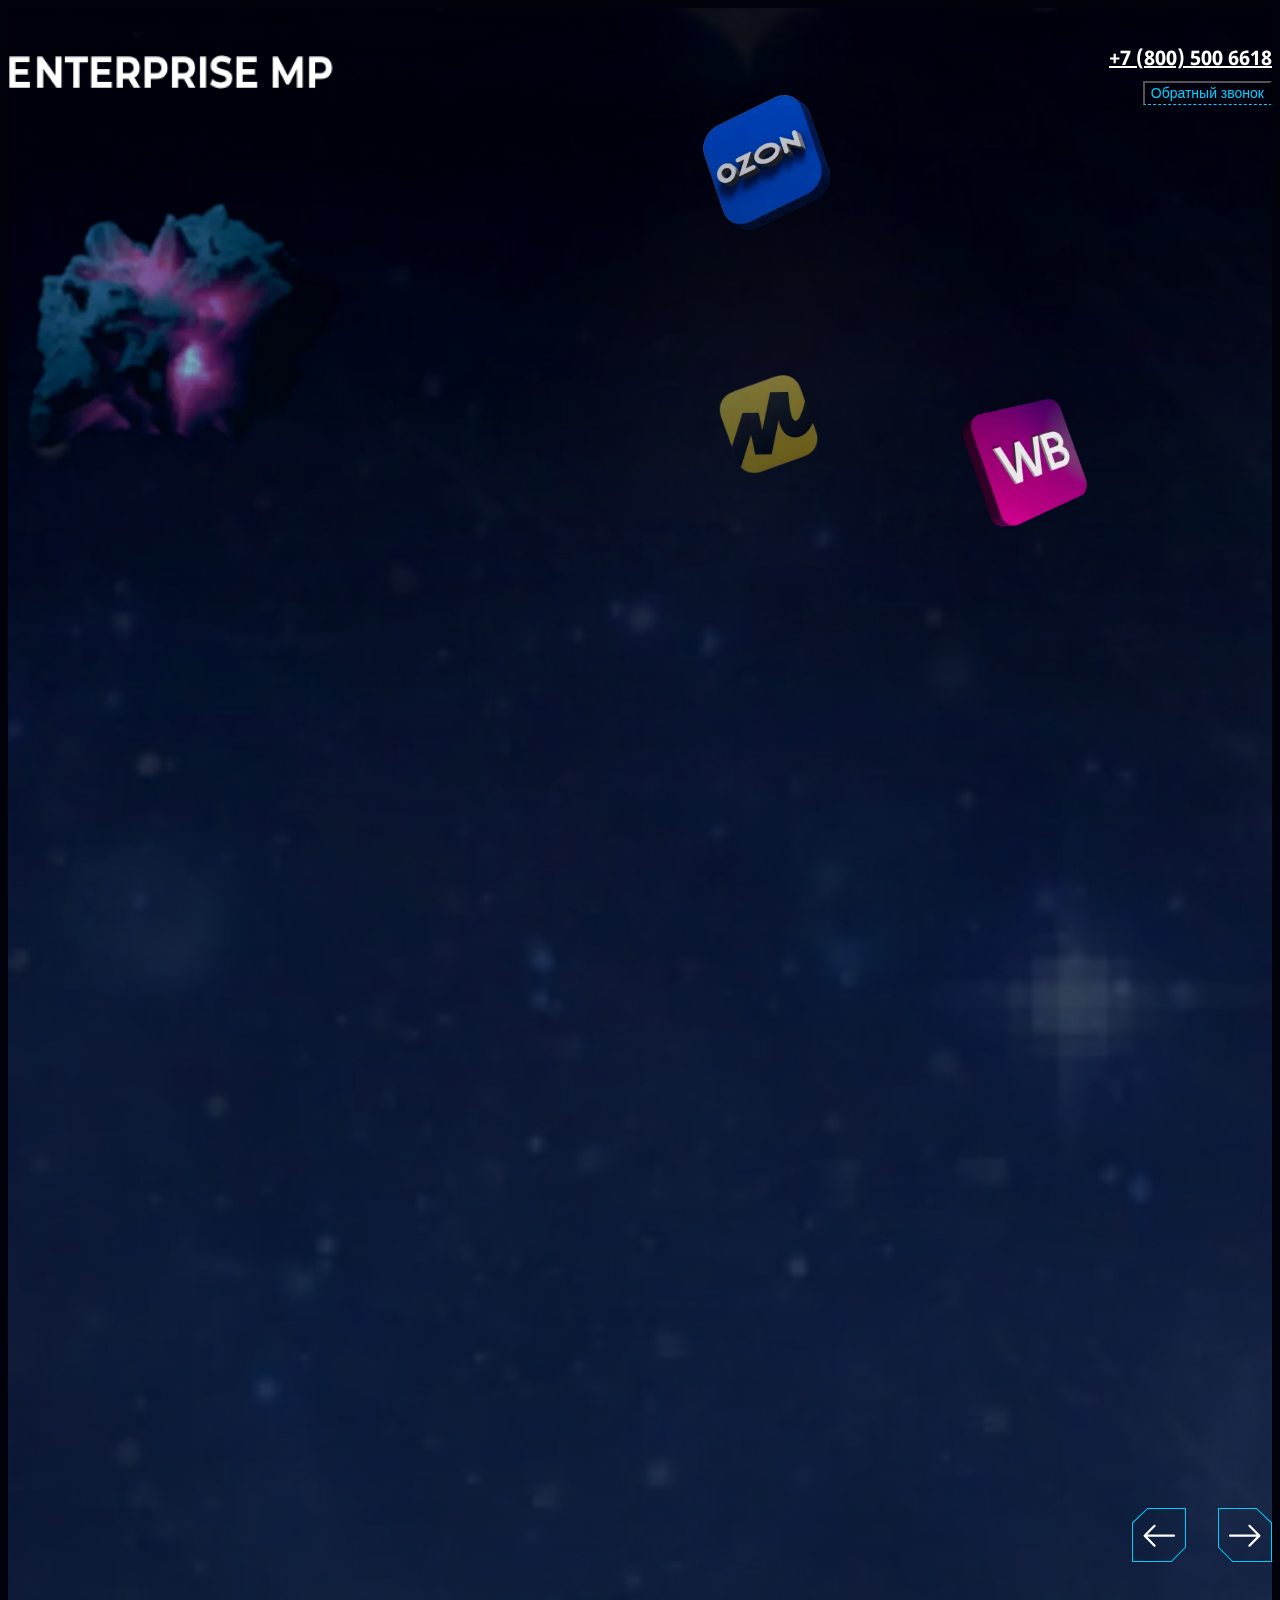
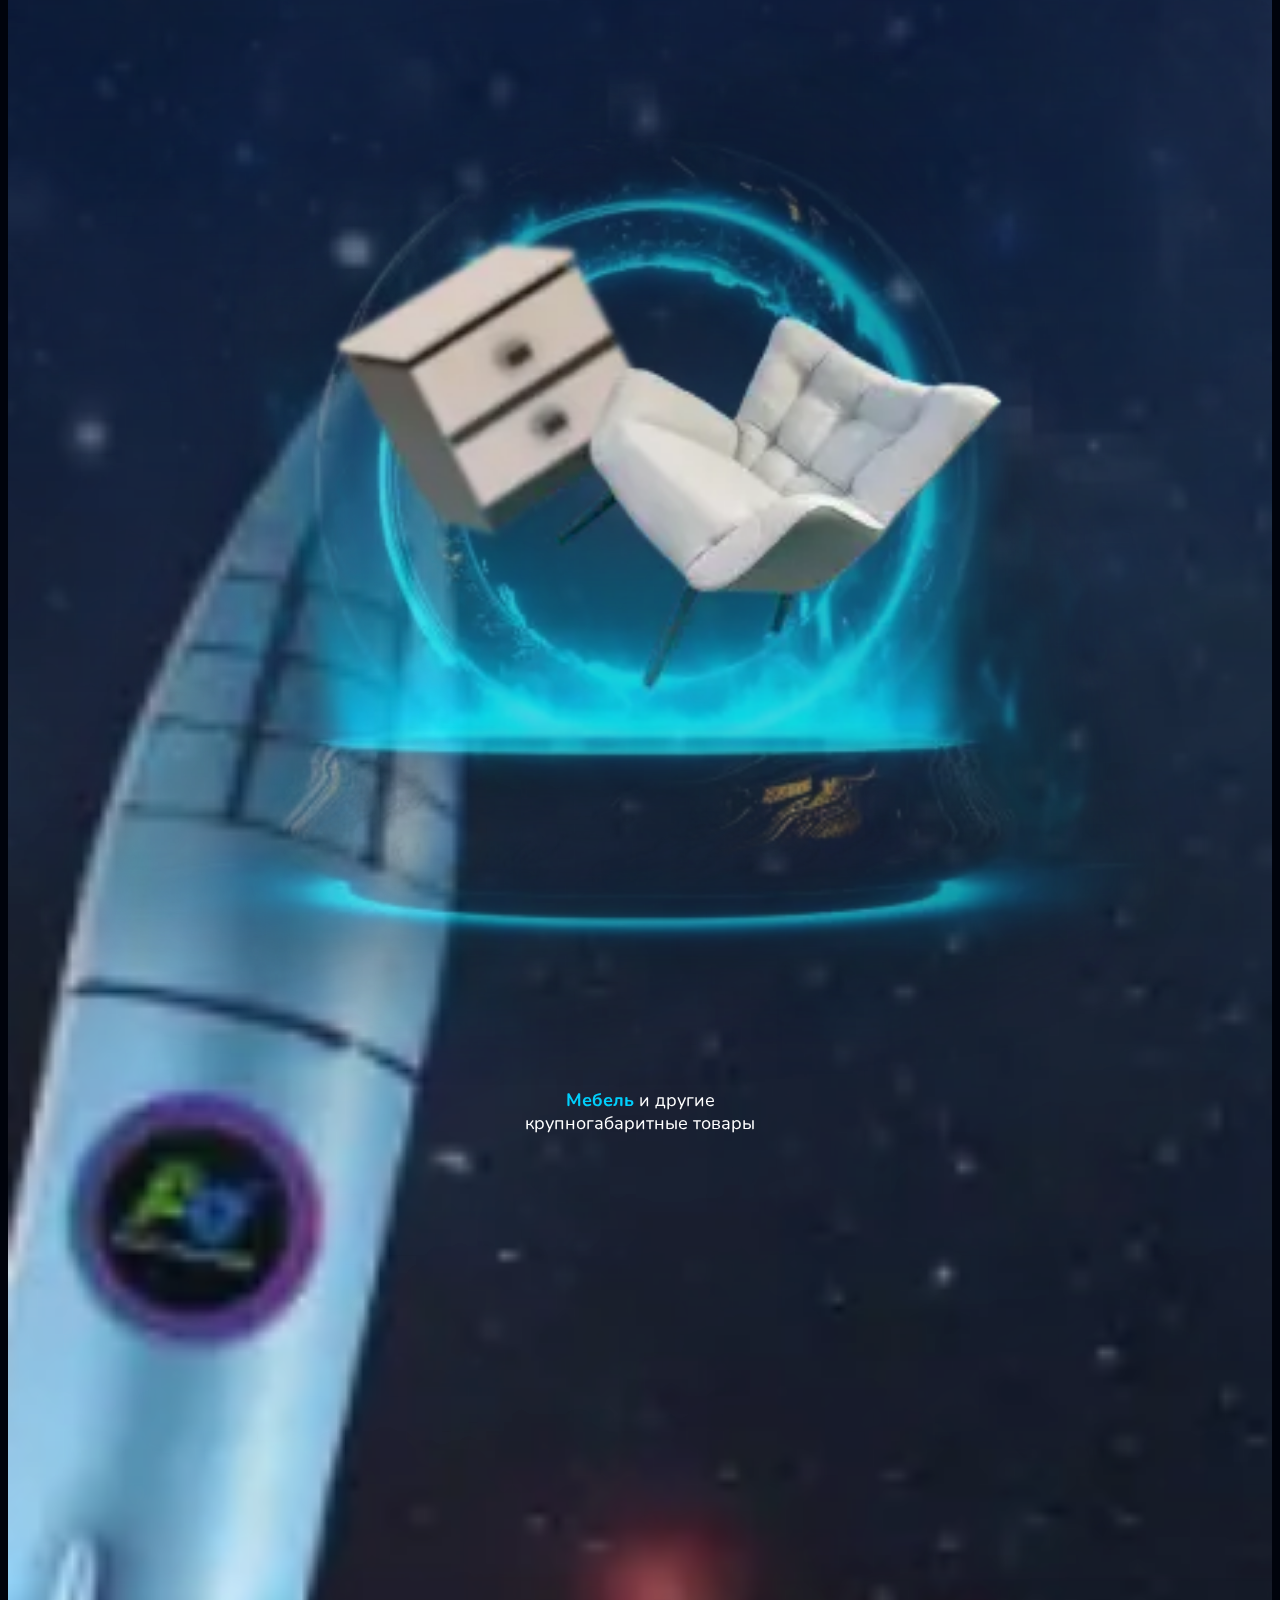
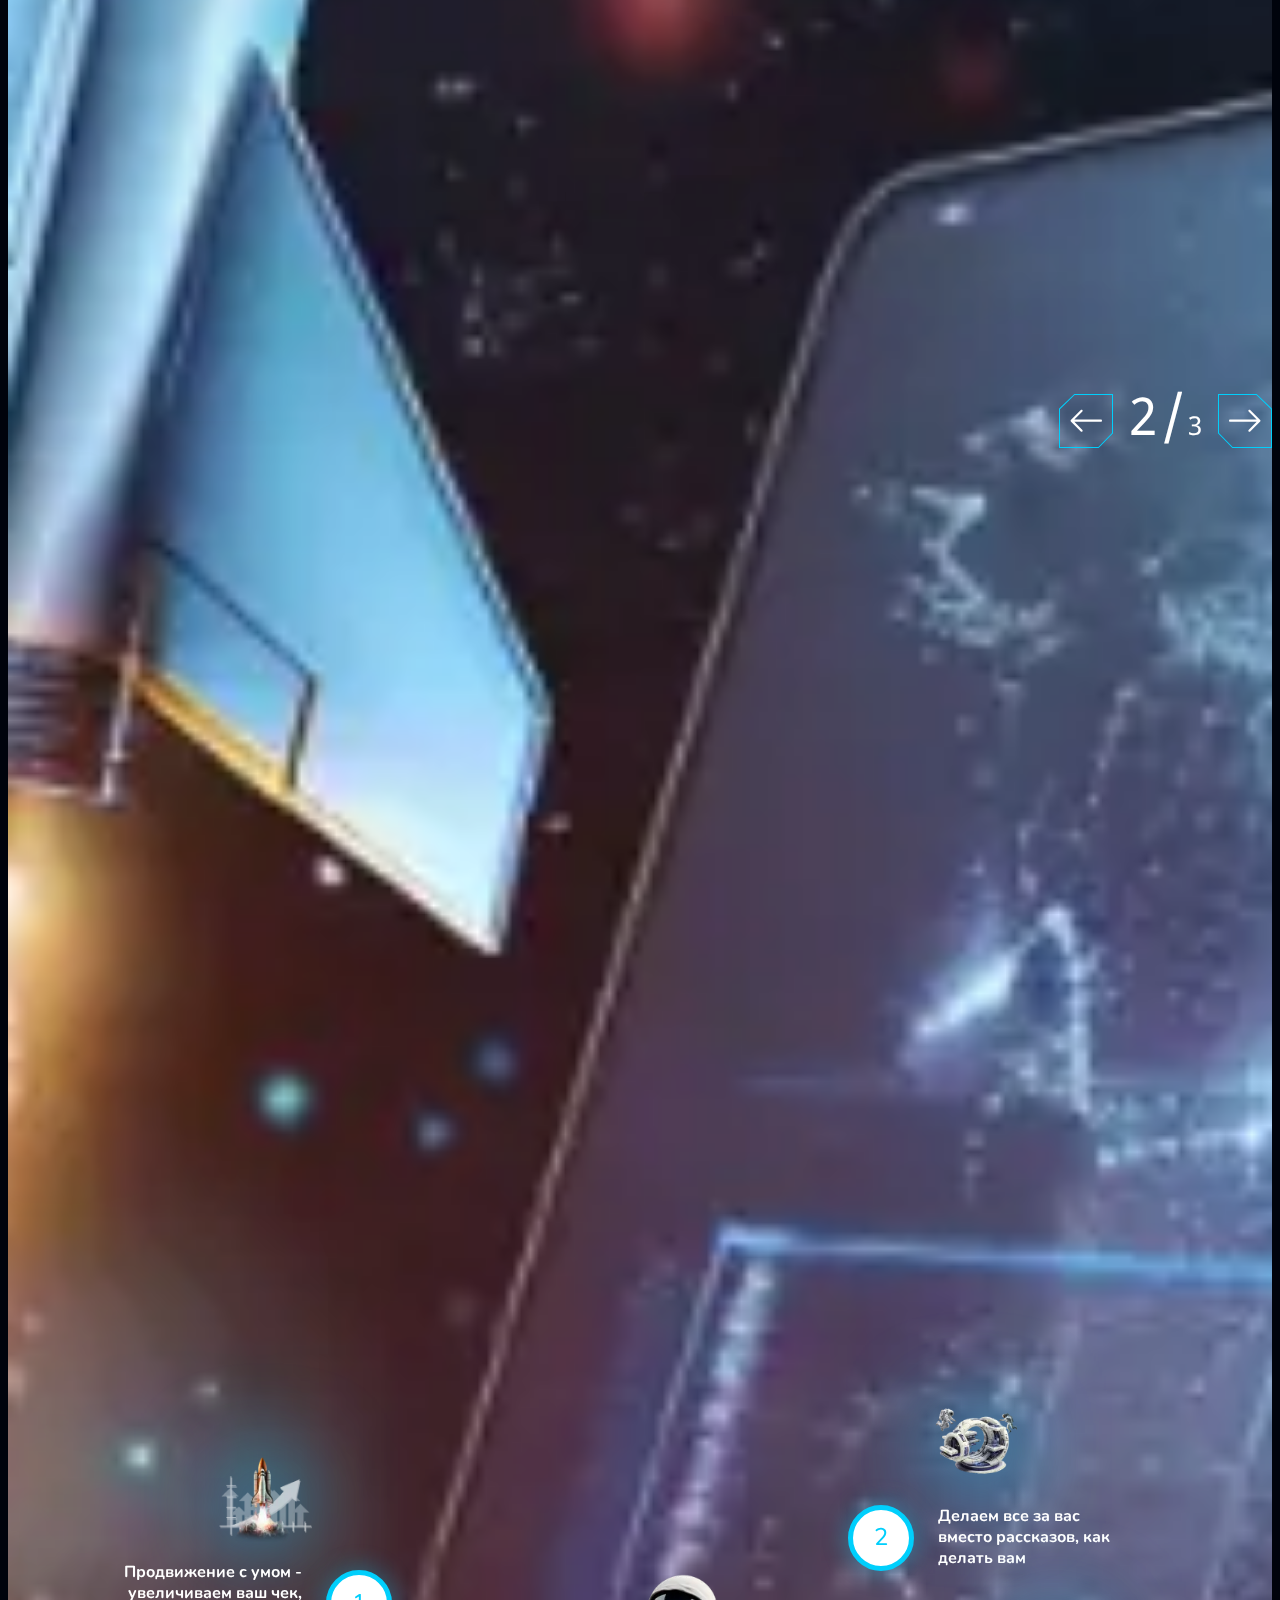
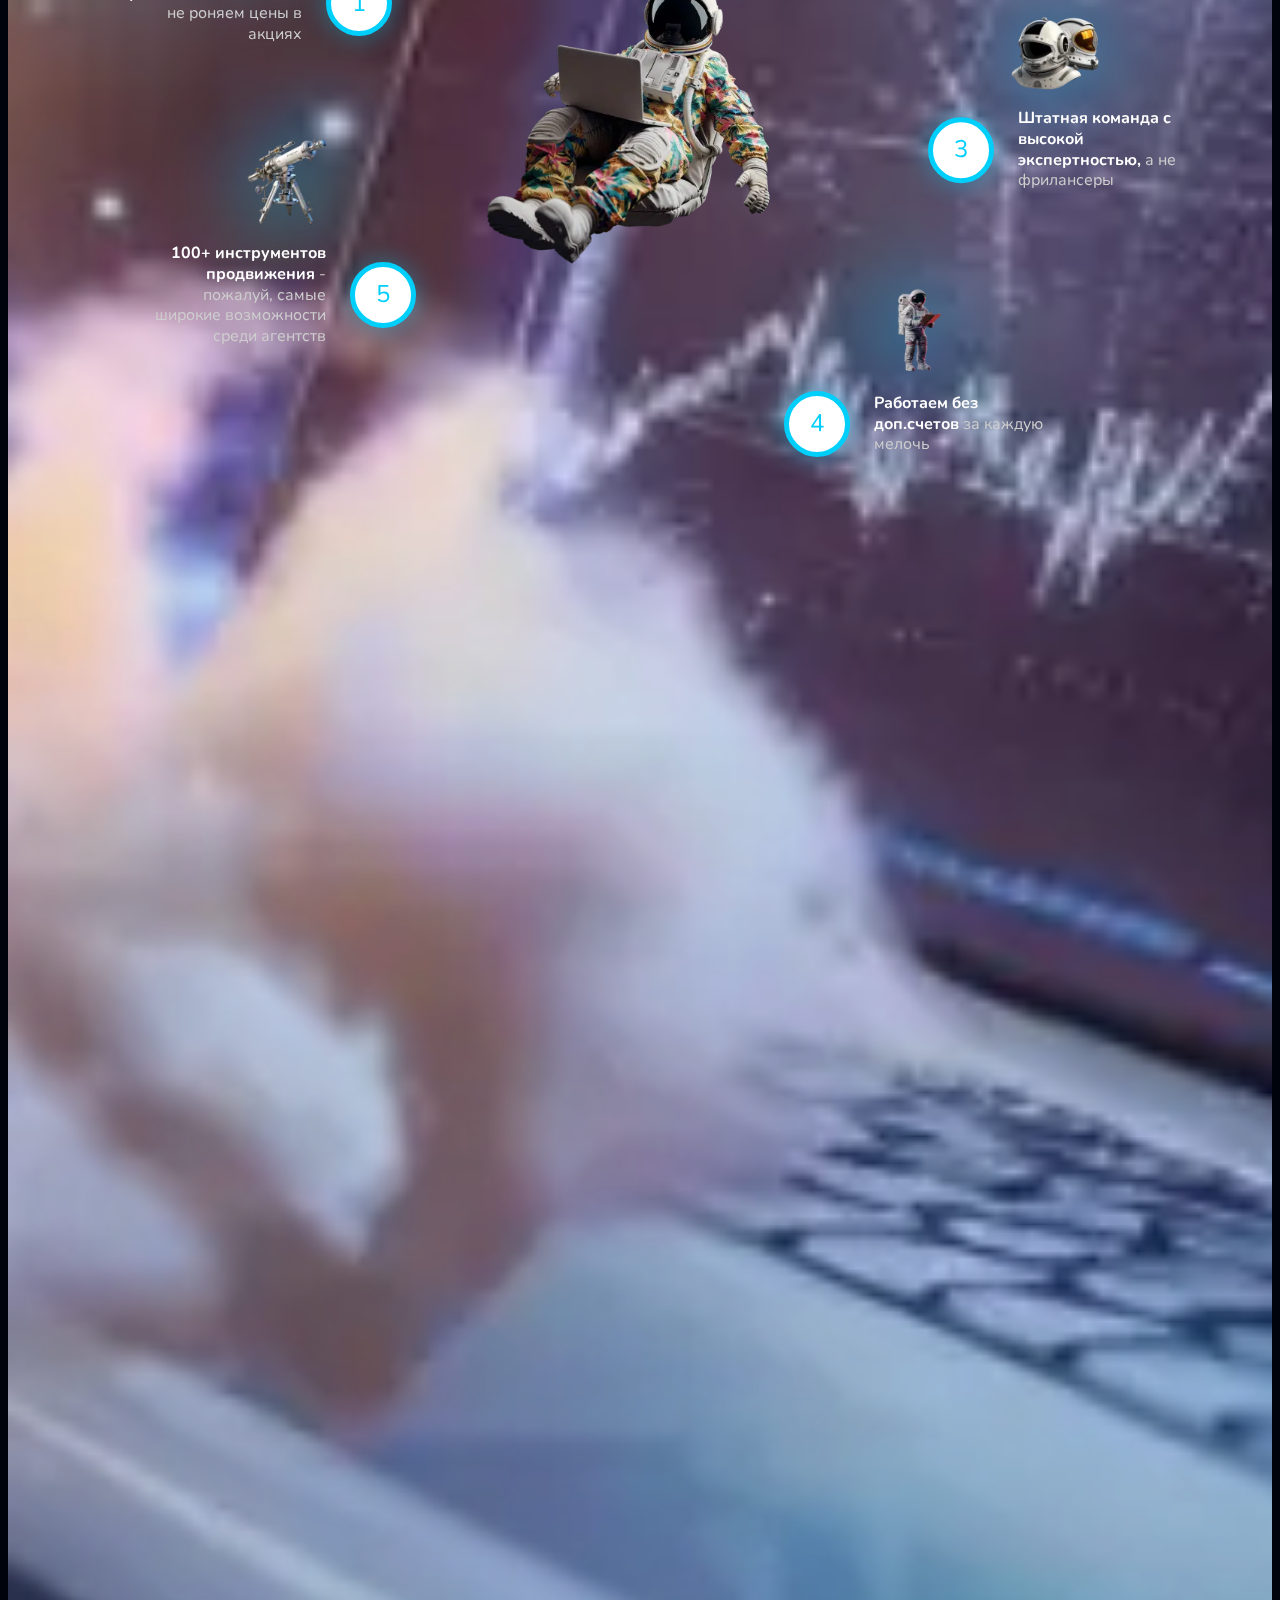
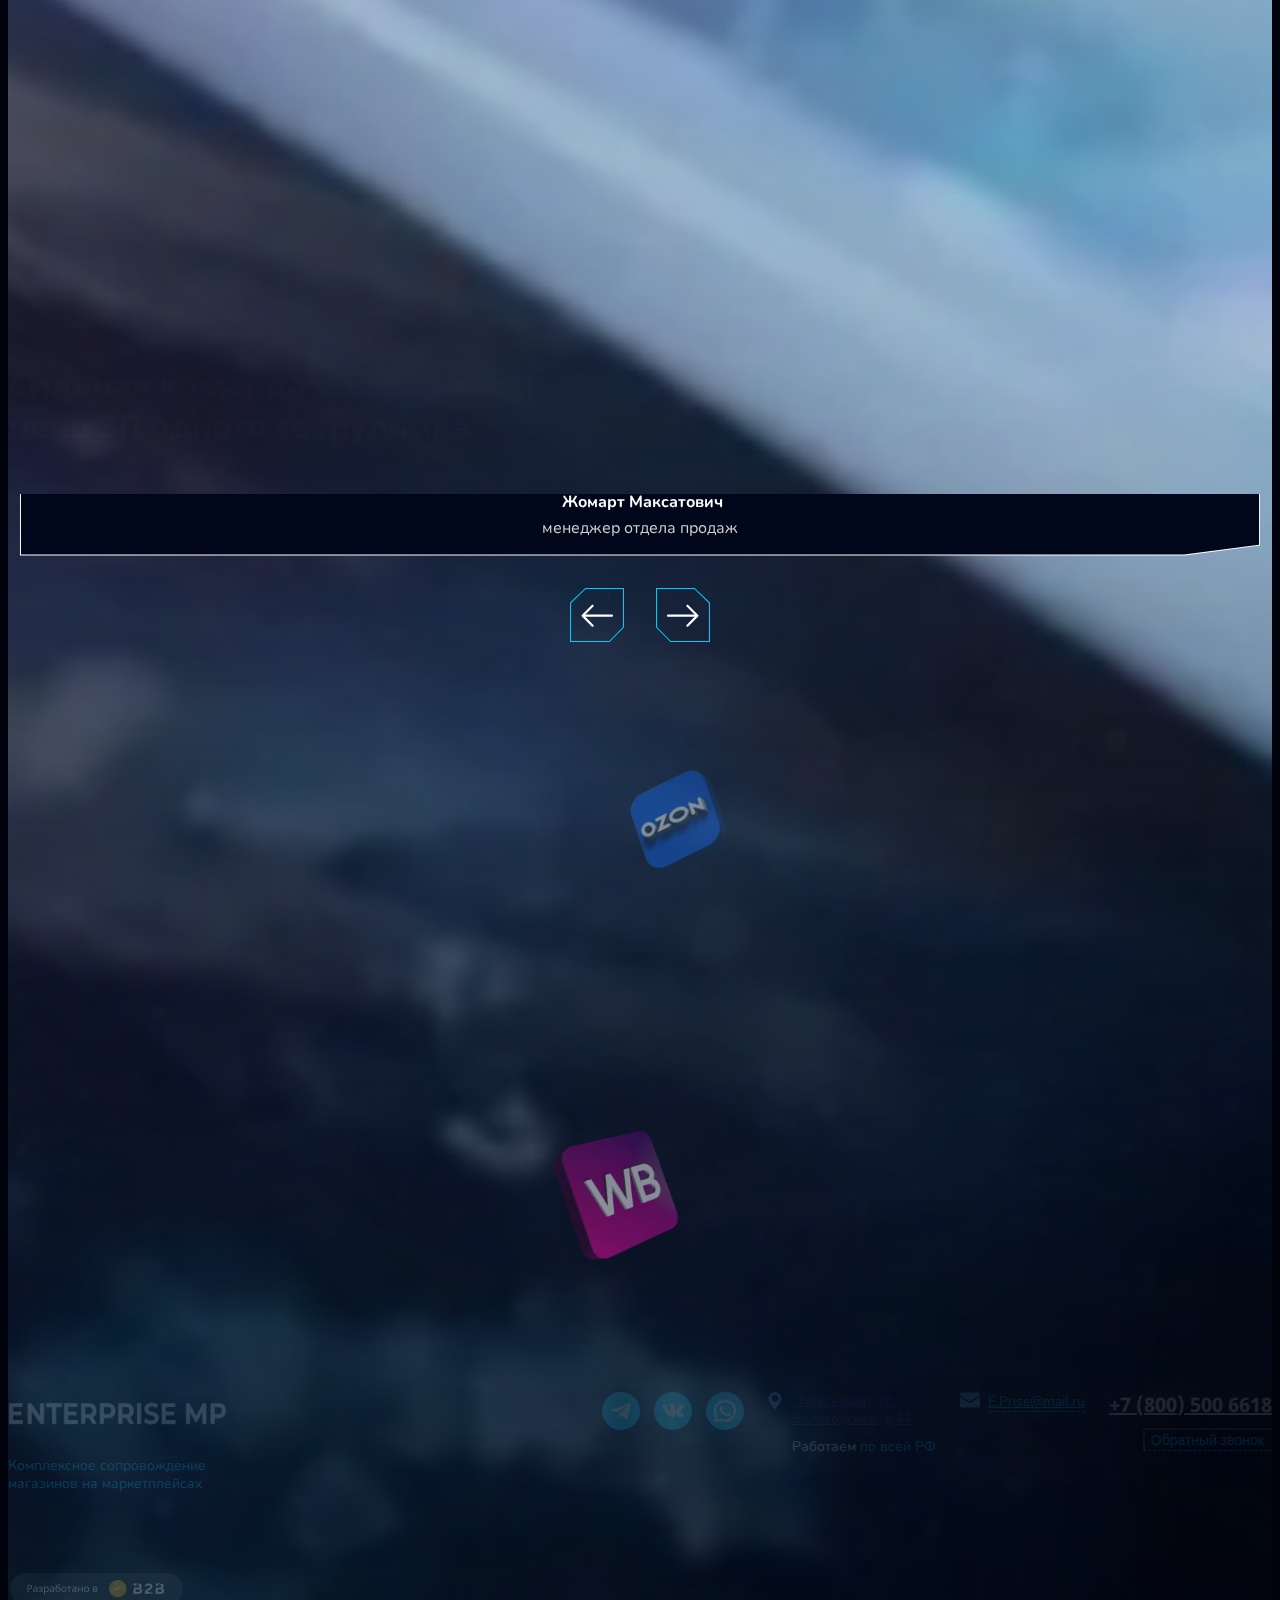
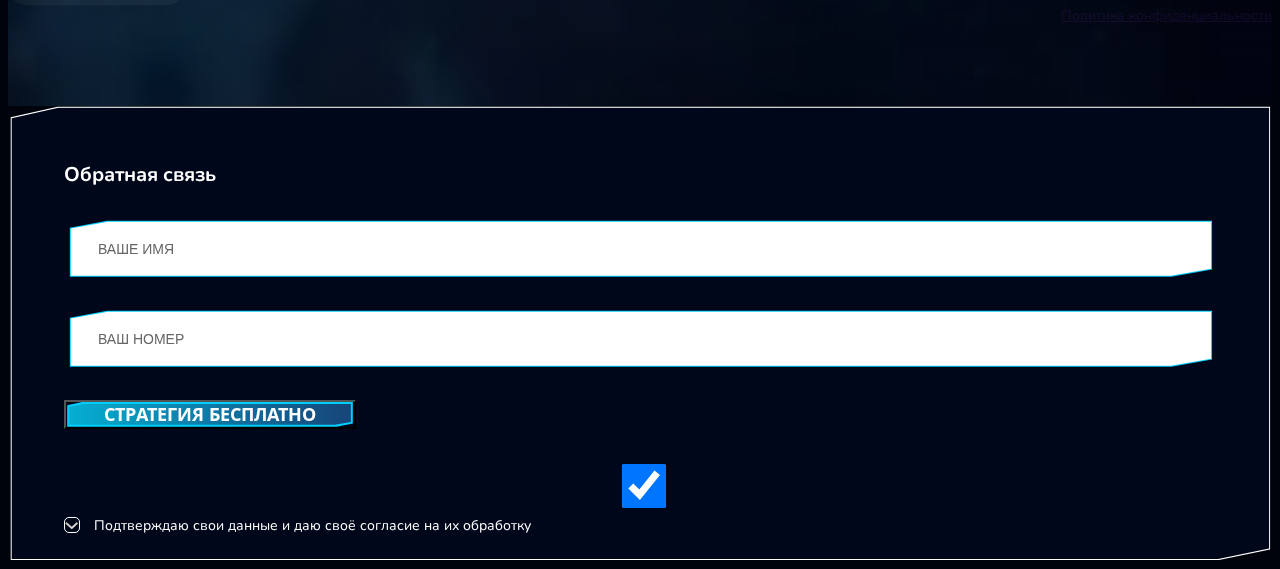
==== commit 89dd6a87: "comment13" ====
--- a/index.html
+++ b/index.html
@@ -103,7 +103,7 @@
 			</section>
 			<section class="strategy">
 				<div class="container-fluid">
-					<div class="strategy__inner">
+					<div class="strategy__inner right-anim _anim-items anim-no-hide">
 						<h2>Бесплатно <span class="text_color">разработаем стратегию роста прибыли</span> для вашего магазина на маркетплейсах</h2>
 						<ul>
 							<li>
@@ -163,9 +163,7 @@
 										</div>
 									</div>
 									<div class="quiz-error">Ответьте на вопрос</div>
-									<div class="quiz-step__bg">
-										<img loading="lazy" src="img/quiz-step__bg.webp" alt="">
-									</div>
+									<div class="quiz-step__bg" style="background-image: url(img/quiz-step__bg.webp)"></div>
 								</div>
 								<div data-step="2" class="quiz-step quiz-step2">
 									<h2>2. Сколько у вас <span class="text_color">товарных карточек?</span></h2>
@@ -188,9 +186,7 @@
 										</div>
 									</div>
 									<div class="quiz-error">Ответьте на вопрос</div>
-									<div class="quiz-step__bg">
-										<img loading="lazy" src="img/quiz-step__bg2.webp" alt="">
-									</div>
+									<div class="quiz-step__bg" style="background-image: url(img/quiz-step__bg2.webp)"></div>
 								</div>
 								<div data-step="3" class="quiz-step quiz-step3">
 									<h2>3. Есть ли в вашем товаре какая-то специфика?</h2>
@@ -217,9 +213,7 @@
 										</div>
 									</div>
 									<div class="quiz-error">Ответьте на вопрос</div>
-									<div class="quiz-step__bg">
-										<img loading="lazy" src="img/quiz-step__bg3.webp" alt="">
-									</div>
+									<div class="quiz-step__bg" style="background-image: url(img/quiz-step__bg3.webp)"></div>
 								</div>
 								<div data-step="4" class="quiz-step quiz-step4">
 									<h2>4. Какой бюджет на продвижение <span class="text_color">вы готовы выделить?</span></h2>
@@ -238,9 +232,7 @@
 										</div>
 									</div>
 									<div class="quiz-error">Ответьте на вопрос</div>
-									<div class="quiz-step__bg">
-										<img loading="lazy" src="img/quiz-step__bg4.webp" alt="">
-									</div>
+									<div class="quiz-step__bg" style="background-image: url(img/quiz-step__bg4.webp)"></div>
 								</div>
 							</div>
 							<div class="quiz-btns">
@@ -268,9 +260,7 @@
 										</button>
 									</div>
 								</form>
-								<div class="quiz-step__bg">
-									<img loading="lazy" src="img/quiz-step__bg5.webp" alt="">
-								</div>
+								<div class="quiz-step__bg" style="background-image: url(img/quiz-step__bg5.webp)"></div>
 							</div>
 						</div>
 					</div>
--- a/css/style.min.css
+++ b/css/style.min.css
@@ -1,2 +1,2 @@
-@font-face{font-family:Nunito;font-weight:300;src:url(../fonts/Nunito-Light.woff) format("woff")}@font-face{font-family:Nunito;font-weight:300;src:url(../fonts/Nunito-Light.woff2) format("woff2")}@font-face{font-family:Nunito;font-weight:400;src:url(../fonts/Nunito-Regular.woff) format("woff")}@font-face{font-family:Nunito;font-weight:400;src:url(../fonts/Nunito-Regular.woff2) format("woff2")}@font-face{font-family:NotoSans;font-weight:400;src:url(../fonts/NotoSans.woff) format("woff")}@font-face{font-family:NotoSans;font-weight:400;src:url(../fonts/NotoSans.woff2) format("woff2")}@font-face{font-family:Nunito;font-weight:600;src:url(../fonts/Nunito-SemiBold.woff) format("woff")}@font-face{font-family:Nunito;font-weight:600;src:url(../fonts/Nunito-SemiBold.woff2) format("woff2")}@font-face{font-family:Nunito;font-weight:700;src:url(../fonts/Nunito-Bold.woff) format("woff")}@font-face{font-family:Nunito;font-weight:700;src:url(../fonts/Nunito-Bold.woff2) format("woff2")}@font-face{font-family:NotoSans;font-weight:700;src:url(../fonts/NotoSans-Bold.woff) format("woff")}@font-face{font-family:NotoSans;font-weight:700;src:url(../fonts/NotoSans-Bold.woff2) format("woff2")}html{font-size:max(16px*var(--coef_h),15px)}body{font-family:Nunito,sans-serif;background:#00030c;zoom:var(--zoom)}.fixed-body{overflow:hidden}.page-frame{position:relative;overflow:hidden}.container-fluid{max-width:1696px}h1,h2,h3,h4,h5,h6{font-family:NotoSans;font-weight:700}img{-o-object-fit:cover;object-fit:cover}#header{position:absolute;z-index:5;top:0;left:0;width:100%;padding:2rem 0 0}#header .header__inner{display:-webkit-box;display:-ms-flexbox;display:flex;-webkit-box-pack:justify;-ms-flex-pack:justify;justify-content:space-between;-webkit-box-align:center;-ms-flex-align:center;align-items:center;gap:1rem}#header .header__logo{width:20.8125rem;display:block}#header .header__logo img{width:100%}#header .header__group{display:-webkit-box;display:-ms-flexbox;display:flex;-webkit-box-orient:vertical;-webkit-box-direction:normal;-ms-flex-direction:column;flex-direction:column;-webkit-box-align:end;-ms-flex-align:end;align-items:flex-end}#header .header__phone{font-family:NotoSans;font-size:1.25rem;line-height:130%;font-weight:700;color:#fff}#header .header__phone:hover{color:#00cffc}#header .header__btn{background:rgba(0,0,0,0);border-bottom:.0625rem dashed #00cffc;font-size:.875rem;line-height:130%;color:#00cffc;margin-top:.625rem}#header .header__btn:hover{border-color:#fff;color:#fff}#header .header__btn span{min-width:unset;padding:0;overflow:unset}.main-section{z-index:3;color:#fff;padding:9.375rem 0 6.25rem}.main-section:after{content:"";position:absolute;top:0;left:0;width:100%;height:calc(100% + 6.25rem);background-image:url(../img/main-bg.webp);background-repeat:no-repeat;background-position:center;background-size:cover;pointer-events:none}.main-section__inner{position:relative}.main-section__wrap{position:relative;z-index:2;max-width:38.75rem}.main-section__info{position:relative;display:-webkit-inline-box;display:-ms-inline-flexbox;display:inline-flex;border:.125rem solid #00cffc;-webkit-box-shadow:0 .25rem 1.4375rem 0 rgba(255,255,255,.34);box-shadow:0 .25rem 1.4375rem 0 rgba(255,255,255,.34);-webkit-clip-path:polygon(4% 0,100% 0,100% 30%,100% 77%,96% 100%,0 100%,0 70%,0 23%);clip-path:polygon(4% 0,100% 0,100% 30%,100% 77%,96% 100%,0 100%,0 70%,0 23%);padding:1rem 2rem;font-size:1.25rem;line-height:130%;font-weight:700;overflow:hidden}.main-section__info:after{content:"";position:absolute;top:.3125rem;left:-.375rem;-webkit-transform:rotate(-45deg);-ms-transform:rotate(-45deg);transform:rotate(-45deg);width:1.5rem;height:.125rem;background:#00cffc;pointer-events:none}.main-section__info:before{content:"";position:absolute;bottom:.3125rem;right:-.375rem;-webkit-transform:rotate(-45deg);-ms-transform:rotate(-45deg);transform:rotate(-45deg);width:1.5rem;height:.125rem;background:#00cffc;pointer-events:none}.main-section h1{font-size:4rem;line-height:130%;margin:3rem 0 0}.main-section h1 .text_color{color:#00cffc}.main-section p{font-family:NotoSans;font-size:2rem;line-height:130%;font-weight:700;color:#fff;margin:2rem 0 0}.main-section p span{color:#00cffc}.main-section__group{display:-webkit-box;display:-ms-flexbox;display:flex;-webkit-box-align:center;-ms-flex-align:center;align-items:center;gap:1.5rem;margin-top:3rem}.main-section__info2{font-size:1rem;line-height:130%;font-weight:700}.main-section__items{position:relative;display:grid;grid-template-columns:repeat(3,33.3333333333%);margin-top:6rem}.main-section__items:after{content:"";position:absolute;top:0;left:0;width:100%;height:100%;background:-webkit-gradient(linear,left top,right top,from(#00cffc),color-stop(50%,rgba(255,255,255,.6)));background:-o-linear-gradient(left,#00cffc 0,rgba(255,255,255,.6) 50%);background:linear-gradient(90deg,#00cffc 0,rgba(255,255,255,.6) 50%);-webkit-backdrop-filter:blur(4.5rem);backdrop-filter:blur(4.5rem);-webkit-clip-path:polygon(99.991% 87.321%,96.64% 100%,66.679% 100%,33.367% 100%,0 100%,0 56.339%,0 12.679%,3.074% 0,33.367% 0,66.679% 0,99.991% 0,99.991% 87.321%);clip-path:polygon(99.991% 87.321%,96.64% 100%,66.679% 100%,33.367% 100%,0 100%,0 56.339%,0 12.679%,3.074% 0,33.367% 0,66.679% 0,99.991% 0,99.991% 87.321%);pointer-events:none}.main-section__items:before{content:"";position:absolute;z-index:1;top:50%;left:50%;-webkit-transform:translate(-50%,-50%);-ms-transform:translate(-50%,-50%);transform:translate(-50%,-50%);width:calc(100% - .375rem);height:calc(100% - .375rem);background:-webkit-gradient(linear,left top,left bottom,color-stop(-77.406%,#00cffc),color-stop(95.608%,#1a1a1a));background:-o-linear-gradient(top,#00cffc -77.406%,#1a1a1a 95.608%);background:linear-gradient(180deg,#00cffc -77.406%,#1a1a1a 95.608%);-webkit-clip-path:polygon(99.991% 87.321%,96.64% 100%,66.679% 100%,33.367% 100%,0 100%,0 56.339%,0 12.679%,3.074% 0,33.367% 0,66.679% 0,99.991% 0,99.991% 87.321%);clip-path:polygon(99.991% 87.321%,96.64% 100%,66.679% 100%,33.367% 100%,0 100%,0 56.339%,0 12.679%,3.074% 0,33.367% 0,66.679% 0,99.991% 0,99.991% 87.321%);pointer-events:none}.main-section__item{position:relative;z-index:1;display:-webkit-box;display:-ms-flexbox;display:flex;-webkit-box-align:center;-ms-flex-align:center;align-items:center;padding:2rem 1rem 2rem 0}.main-section__item:not(:last-child){border-right:.1875rem solid rgba(255,255,255,.6)}.main-section__item-img{max-width:13.75rem;-ms-flex-negative:0;flex-shrink:0}.main-section__item-text{max-width:16.5625rem;text-align:center;font-size:1.25rem;line-height:130%;font-weight:700}.main-section__item-text span{color:#00cffc}.main-section__img{position:absolute;top:-4rem;left:50%;-webkit-transform:translate(-50%,0);-ms-transform:translate(-50%,0);transform:translate(-50%,0);width:12.5rem;-webkit-animation:8s linear infinite img;animation:8s linear infinite img}.main-section__img:after{content:"";position:absolute;top:50%;left:50%;-webkit-transform:translate(-50%,-50%);-ms-transform:translate(-50%,-50%);transform:translate(-50%,-50%);width:6.25rem;height:6.25rem;-webkit-filter:blur(7.8125rem);filter:blur(7.8125rem);background:#ffc2a2;border-radius:50%;pointer-events:none}.main-section__img img{position:relative;z-index:1;width:100%}.main-section__img2{position:absolute;top:22rem;right:11.5rem;width:10.9375rem;-webkit-animation:8s linear infinite img;animation:8s linear infinite img}.main-section__img2:after{content:"";position:absolute;top:50%;left:50%;-webkit-transform:translate(-50%,-50%);-ms-transform:translate(-50%,-50%);transform:translate(-50%,-50%);width:6.25rem;height:6.25rem;-webkit-filter:blur(7.8125rem);filter:blur(7.8125rem);background:#ffc2a2;border-radius:50%;pointer-events:none}.main-section__img2 img{position:relative;z-index:1;width:100%}.main-section__img3{position:absolute;right:1rem;bottom:-2rem;width:14.375rem;-webkit-animation:8s linear infinite img;animation:8s linear infinite img}.main-section__img3 img{width:100%}.main-section__img4{position:absolute;top:22rem;left:60%;-webkit-transform:translate(-50%,0);-ms-transform:translate(-50%,0);transform:translate(-50%,0);width:10rem;-webkit-animation:6s linear infinite img;animation:6s linear infinite img}.main-section__img4:after{content:"";position:absolute;top:50%;left:50%;-webkit-transform:translate(-50%,-50%);-ms-transform:translate(-50%,-50%);transform:translate(-50%,-50%);width:6.25rem;height:6.25rem;-webkit-filter:blur(7.8125rem);filter:blur(7.8125rem);background:#ffc2a2;border-radius:50%;pointer-events:none}.main-section__img4 img{position:relative;z-index:1;width:100%}.strategy{color:#fff;padding:6.25rem 0}.strategy:after{content:"";position:absolute;top:50%;left:0;-webkit-transform:translate(0,-50%);-ms-transform:translate(0,-50%);transform:translate(0,-50%);width:100%;height:calc(100% + 23.125rem);background-image:url(../img/strategy-bg.webp);background-repeat:no-repeat;background-position:center;background-size:cover;pointer-events:none}.strategy--active:after{display:none}.strategy__inner{max-width:60.3125rem;margin-left:auto}.strategy ul{max-width:53.75rem;display:grid;grid-template-columns:repeat(2,calc(50% - .6875rem));gap:1.375rem;margin-top:3rem}.strategy ul li{position:relative;font-size:1.25rem;line-height:130%;color:#cecece;padding-left:1.25rem}.strategy ul li:after{content:"";position:absolute;top:.5rem;left:0;width:.5rem;height:.5rem;background:#fff;border-radius:50%}.strategy ul li strong{font-weight:700;color:#fff}.strategy__group{display:-webkit-box;display:-ms-flexbox;display:flex;-webkit-box-align:center;-ms-flex-align:center;align-items:center;gap:1.5rem;margin-top:3rem}.strategy__info{font-size:1rem;line-height:130%;font-weight:700}.strategy__info span{color:#00cffc}.quiz{position:relative;z-index:2;display:none}.quiz .container-fluid{position:static}.quiz--active{display:block}.quiz__inner{max-width:60.3125rem;margin-left:auto}.quiz-stages{position:relative;z-index:1;display:-webkit-box;display:-ms-flexbox;display:flex;-ms-flex-wrap:wrap;flex-wrap:wrap;-webkit-box-align:stretch;-ms-flex-align:stretch;align-items:stretch;gap:.0625rem}.quiz-stage{font-family:NotoSans;font-size:1.75rem;line-height:130%;font-weight:700;color:#000;background:#fff;padding:.625rem 2.25rem}.quiz-stage span{display:none}.quiz-stage--active{color:#fff;background:#00cffc}.quiz-stage--active span{display:inline-block}.quiz-btns{position:relative;z-index:1;display:-webkit-box;display:-ms-flexbox;display:flex;gap:3rem;margin-top:4rem}.quiz-next,.quiz-prev{background:#d4d4d4;border-radius:.25rem}.quiz-next:hover,.quiz-prev:hover{background:#00cffc}.quiz-next:hover span,.quiz-prev:hover span{color:#fff}.quiz-next span,.quiz-prev span{min-width:auto;padding:1.125rem 2rem;font-family:NotoSans;font-size:1.125rem;line-height:130%;font-weight:700;text-transform:uppercase;color:#000}.quiz-prev{display:none!important}.quiz-prev--active{display:-webkit-box!important;display:-ms-flexbox!important;display:flex!important}.quiz-next{background:#fff}.quiz-body{margin-top:3.5rem}.quiz-step{display:none}.quiz-step--active{display:block}.quiz-step__bg{position:absolute;top:50%;left:0;-webkit-transform:translate(0,-50%);-ms-transform:translate(0,-50%);transform:translate(0,-50%);width:100%;height:calc(100% + 23.125rem);pointer-events:none}.quiz-step__bg img{width:100%;height:100%}.quiz h2{position:relative;z-index:1}.quiz__subtitle{position:relative;z-index:1;max-width:43.75rem;font-size:1.75rem;line-height:130%;margin-top:2rem}.quiz__subtitle span{color:#00cffc}.quiz__checkboxes{position:relative;z-index:1;display:grid;grid-template-columns:repeat(2,calc(50% - 1rem));gap:2rem;margin-top:3rem}.quiz__checkbox{position:relative}.quiz__checkbox input{position:absolute;z-index:1;top:0;left:0;width:100%;height:100%;opacity:0;margin:0}.quiz__checkbox input:checked~label{background:#00cffc}.quiz__checkbox label{width:100%;height:100%;min-height:5rem;background:rgba(0,207,252,.45);border:.0625rem solid #00cffc;border-radius:.25rem;font-size:1.125rem;line-height:130%;color:#fff;padding:1.125rem 2rem;-webkit-transition:.3s;-o-transition:.3s;transition:.3s}.quiz__checkbox label strong{font-weight:700}.quiz-form{display:none;margin-top:3.5rem}.quiz-form--active{display:block}.quiz-form__wrap{position:relative;z-index:1;display:grid;grid-template-columns:repeat(2,calc(50% - 1rem));gap:2rem;margin-top:3rem}.quiz-form__group input{width:100%;height:5rem;background:rgba(0,207,252,.45);border:.0625rem solid #00cffc;border-radius:.25rem;font-size:1.125rem;line-height:130%;color:#fff;padding:1.125rem 2rem}.quiz-form__group input::-webkit-input-placeholder{color:#d4d4d4!important}.quiz-form__group input::-moz-placeholder{color:#d4d4d4!important}.quiz-form__group input:-ms-input-placeholder{color:#d4d4d4!important}.quiz-form__group input::-ms-input-placeholder{color:#d4d4d4!important}.quiz-form__group input::placeholder{color:#d4d4d4!important}.quiz-form__btn{background:#fff;border-radius:.25rem;margin-top:2rem}.quiz-form__btn:hover{background:#00cffc}.quiz-form__btn:hover span{color:#fff}.quiz-form__btn span{min-width:auto;padding:1.125rem 2rem;font-family:NotoSans;font-size:1.125rem;line-height:130%;font-weight:700;text-transform:uppercase;color:#000}.quiz .quiz-error{position:relative;z-index:1;display:none;font-size:1rem;line-height:130%;font-weight:500;color:#fff;margin-top:.625rem}.quiz .quiz-error--active{display:block}.products{z-index:3;color:#fff;padding:6.25rem 0}.products:after{content:"";position:absolute;top:0;left:0;width:100%;height:calc(100% + 18.75rem);background-image:url(../img/products-bg.webp);background-repeat:no-repeat;background-position:center;background-size:cover;pointer-events:none}.products__top{display:-webkit-box;display:-ms-flexbox;display:flex;-webkit-box-pack:justify;-ms-flex-pack:justify;justify-content:space-between;-webkit-box-align:end;-ms-flex-align:end;align-items:flex-end;gap:1rem}.products__group{max-width:57rem}.products__group p{font-size:1.75rem;line-height:130%;margin:2rem 0 0}.products__group p span{color:#00cffc}.products__slider-nav{-ms-flex-negative:0;flex-shrink:0;display:-webkit-box;display:-ms-flexbox;display:flex;-webkit-box-align:center;-ms-flex-align:center;align-items:center;gap:1rem}.products .swiper-button-next,.products .swiper-button-prev{position:static}.products .swiper-pagination{position:static;width:auto}.products .swiper-wrapper{-webkit-box-orient:horizontal!important;-webkit-box-direction:normal!important;-ms-flex-direction:row!important;flex-direction:row!important;-webkit-box-align:stretch;-ms-flex-align:stretch;align-items:stretch}.products .swiper-slide{height:auto;margin:0 5rem 1.25rem 0!important}.products__group2{display:-webkit-box;display:-ms-flexbox;display:flex;-webkit-box-pack:center;-ms-flex-pack:center;justify-content:center;-webkit-box-align:center;-ms-flex-align:center;align-items:center;gap:1.5rem;margin-top:2.75rem}.products__info{font-size:1rem;line-height:130%;font-weight:700}.products__info span{color:#00cffc}.product-card{display:-webkit-box;display:-ms-flexbox;display:flex;-webkit-box-orient:vertical;-webkit-box-direction:normal;-ms-flex-direction:column;flex-direction:column;-webkit-box-align:center;-ms-flex-align:center;align-items:center;text-align:center}.product-card__img img{width:100%}.product-card__text{max-width:18.75rem;font-size:1.25rem;line-height:130%;margin:-2rem auto 0}.product-card__text strong{font-weight:700;color:#00cffc}.advantages{z-index:3;padding:6.25rem 0}.advantages:after{content:"";position:absolute;top:50%;left:0;-webkit-transform:translate(0,-50%);-ms-transform:translate(0,-50%);transform:translate(0,-50%);width:100%;height:calc(100% + 40rem);background-image:url(../img/advantages-bg.webp);background-repeat:no-repeat;background-position:center;background-size:cover;pointer-events:none}.advantages h2{max-width:56.875rem;text-align:center;color:#fff;margin:0 auto}.advantages__items{display:grid;grid-template-columns:repeat(4,calc(25% - 2.15625rem));gap:2.875rem;-webkit-box-align:start;-ms-flex-align:start;align-items:start;margin-top:10rem}.advantages__item{position:relative;display:-webkit-box;display:-ms-flexbox;display:flex;-webkit-box-orient:vertical;-webkit-box-direction:normal;-ms-flex-direction:column;flex-direction:column}.advantages__item:after{content:"";position:absolute;top:0;left:0;width:100%;height:100%;background:#fff;-webkit-clip-path:polygon(92.829% 99.263%,92.829% 99.263%,82.854% 99.27%,71.581% 99.29%,59.558% 99.319%,47.331% 99.355%,35.446% 99.394%,24.451% 99.433%,14.892% 99.469%,7.315% 99.499%,2.267% 99.519%,.295% 99.526%,.295% 6.937%,6.602% .474%,99.705% .474%,99.705% 92.8%,92.829% 99.263%);clip-path:polygon(92.829% 99.263%,92.829% 99.263%,82.854% 99.27%,71.581% 99.29%,59.558% 99.319%,47.331% 99.355%,35.446% 99.394%,24.451% 99.433%,14.892% 99.469%,7.315% 99.499%,2.267% 99.519%,.295% 99.526%,.295% 6.937%,6.602% .474%,99.705% .474%,99.705% 92.8%,92.829% 99.263%);pointer-events:none}.advantages__item:before{content:"";position:absolute;z-index:1;top:50%;left:50%;-webkit-transform:translate(-50%,-50%);-ms-transform:translate(-50%,-50%);transform:translate(-50%,-50%);width:calc(100% - .125rem);height:calc(100% - .125rem);background:#00030c;-webkit-clip-path:polygon(92.829% 99.263%,92.829% 99.263%,82.854% 99.27%,71.581% 99.29%,59.558% 99.319%,47.331% 99.355%,35.446% 99.394%,24.451% 99.433%,14.892% 99.469%,7.315% 99.499%,2.267% 99.519%,.295% 99.526%,.295% 6.937%,6.602% .474%,99.705% .474%,99.705% 92.8%,92.829% 99.263%);clip-path:polygon(92.829% 99.263%,92.829% 99.263%,82.854% 99.27%,71.581% 99.29%,59.558% 99.319%,47.331% 99.355%,35.446% 99.394%,24.451% 99.433%,14.892% 99.469%,7.315% 99.499%,2.267% 99.519%,.295% 99.526%,.295% 6.937%,6.602% .474%,99.705% .474%,99.705% 92.8%,92.829% 99.263%);pointer-events:none}.advantages__item--active:after{-webkit-clip-path:polygon(92.829% 99.848%,.295% 99.848%,.295% 2.214%,6.602% .152%,99.705% .152%,99.705% 97.786%,92.829% 99.848%);clip-path:polygon(92.829% 99.848%,.295% 99.848%,.295% 2.214%,6.602% .152%,99.705% .152%,99.705% 97.786%,92.829% 99.848%)}.advantages__item--active:before{background:-o-linear-gradient(312.73deg,#010a26 30.954%,#000616 92.879%);background:linear-gradient(137.27deg,#010a26 30.954%,#000616 92.879%);-webkit-clip-path:polygon(92.829% 99.848%,.295% 99.848%,.295% 2.214%,6.602% .152%,99.705% .152%,99.705% 97.786%,92.829% 99.848%);clip-path:polygon(92.829% 99.848%,.295% 99.848%,.295% 2.214%,6.602% .152%,99.705% .152%,99.705% 97.786%,92.829% 99.848%)}.advantages__item-show{position:relative;z-index:1;-webkit-box-flex:1;-ms-flex-positive:1;flex-grow:1;min-height:13.25rem;display:-webkit-box;display:-ms-flexbox;display:flex;-webkit-box-orient:vertical;-webkit-box-direction:normal;-ms-flex-direction:column;flex-direction:column;padding:5rem 2.375rem 2rem;cursor:pointer;margin:-.625rem .625rem .625rem -.625rem}.advantages__item-show:after{content:"";position:absolute;top:0;left:0;width:100%;height:100%;background:#fff;-webkit-clip-path:polygon(92.829% 99.263%,92.829% 99.263%,82.854% 99.27%,71.581% 99.29%,59.558% 99.319%,47.331% 99.355%,35.446% 99.394%,24.451% 99.433%,14.892% 99.469%,7.315% 99.499%,2.267% 99.519%,.295% 99.526%,.295% 6.937%,6.602% .474%,99.705% .474%,99.705% 92.8%,92.829% 99.263%);clip-path:polygon(92.829% 99.263%,92.829% 99.263%,82.854% 99.27%,71.581% 99.29%,59.558% 99.319%,47.331% 99.355%,35.446% 99.394%,24.451% 99.433%,14.892% 99.469%,7.315% 99.499%,2.267% 99.519%,.295% 99.526%,.295% 6.937%,6.602% .474%,99.705% .474%,99.705% 92.8%,92.829% 99.263%);pointer-events:none}.advantages__item-show:before{content:"";position:absolute;z-index:1;top:50%;left:50%;-webkit-transform:translate(-50%,-50%);-ms-transform:translate(-50%,-50%);transform:translate(-50%,-50%);width:calc(100% - .125rem);height:calc(100% - .125rem);background:#00030c;-webkit-clip-path:polygon(92.829% 99.263%,92.829% 99.263%,82.854% 99.27%,71.581% 99.29%,59.558% 99.319%,47.331% 99.355%,35.446% 99.394%,24.451% 99.433%,14.892% 99.469%,7.315% 99.499%,2.267% 99.519%,.295% 99.526%,.295% 6.937%,6.602% .474%,99.705% .474%,99.705% 92.8%,92.829% 99.263%);clip-path:polygon(92.829% 99.263%,92.829% 99.263%,82.854% 99.27%,71.581% 99.29%,59.558% 99.319%,47.331% 99.355%,35.446% 99.394%,24.451% 99.433%,14.892% 99.469%,7.315% 99.499%,2.267% 99.519%,.295% 99.526%,.295% 6.937%,6.602% .474%,99.705% .474%,99.705% 92.8%,92.829% 99.263%);pointer-events:none}.advantages__item-show ul{position:relative;z-index:1;gap:0!important;margin-top:2rem}.advantages__item-show ul li{font-size:1.125rem!important;color:#00cffc!important;padding-left:0!important}.advantages__item-show ul li:after{display:none}.advantages__item-show ul li strong{font-weight:700;color:#fff}.advantages__item-show--active .advantages__item-arrow svg{-webkit-transform:rotate(-180deg);-ms-transform:rotate(-180deg);transform:rotate(-180deg)}.advantages__item-hidden{position:relative;z-index:1;padding:1.375rem 1.5rem 3rem;display:none}.advantages__item-icon{position:absolute;z-index:1;top:-3.9375rem;left:50%;-webkit-transform:translate(-50%,0);-ms-transform:translate(-50%,0);transform:translate(-50%,0);width:7.8125rem;height:7.8125rem;display:-webkit-box;display:-ms-flexbox;display:flex;-webkit-box-pack:center;-ms-flex-pack:center;justify-content:center;-webkit-box-align:center;-ms-flex-align:center;align-items:center;background-image:url(../img/border5.svg);background-repeat:no-repeat;background-position:center;background-size:contain}.advantages__item-icon img{max-width:4.625rem}.advantages__item-title{position:relative;z-index:1;font-size:1.25rem;line-height:130%;font-weight:700;color:#00cffc}.advantages__item-arrow{position:relative;z-index:1;display:-webkit-box;display:-ms-flexbox;display:flex;-webkit-box-pack:end;-ms-flex-pack:end;justify-content:flex-end;margin-top:auto}.advantages__item-arrow svg{width:1.375rem;height:auto;-webkit-transition:.3s;-o-transition:.3s;transition:.3s}.advantages__item ul{display:grid;grid-template-columns:100%;gap:1.25rem}.advantages__item ul li{position:relative;font-size:1rem;line-height:130%;color:#fff;padding-left:1rem}.advantages__item ul li:after{content:"";position:absolute;top:.3125rem;left:0;width:.3125rem;height:.3125rem;background:#fff;border-radius:50%}.advantages__item-text{position:relative;z-index:1;font-size:1.125rem;line-height:130%;color:#fff;margin-top:2rem}.advantages__img{position:absolute;top:5rem;left:0;width:26.1875rem;pointer-events:none}.advantages__img img{width:100%}.cases{z-index:3;color:#fff;padding:6.25rem 0}.cases:after{content:"";position:absolute;top:-18.75rem;left:0;width:100%;height:calc(100% + 28.125rem);background-image:url(../img/cases-bg.webp);background-repeat:no-repeat;background-position:center;background-size:cover;pointer-events:none}.cases__top{display:-webkit-box;display:-ms-flexbox;display:flex;-webkit-box-pack:justify;-ms-flex-pack:justify;justify-content:space-between;-webkit-box-align:end;-ms-flex-align:end;align-items:flex-end;gap:1rem}.cases__group p{font-size:1.75rem;line-height:130%;margin:2rem 0 0}.cases__group p span{color:#00cffc}.cases__slider-nav{-ms-flex-negative:0;flex-shrink:0;display:-webkit-box;display:-ms-flexbox;display:flex;-webkit-box-align:center;-ms-flex-align:center;align-items:center;gap:1rem}.cases .swiper-button-next,.cases .swiper-button-prev{position:static}.cases .swiper-pagination{position:static;width:auto}.cases__slider{margin-top:5rem}.cases .swiper{overflow:unset}.cases .swiper-slide{position:relative;padding-right:2.375rem;opacity:0;pointer-events:none;-webkit-transition:.3s;-o-transition:.3s;transition:.3s}.cases .swiper-slide:after{content:"";position:absolute;z-index:1;top:0;left:0;width:calc(100% - 2.375rem);height:100%;background:#fff;-webkit-clip-path:polygon(98.378% 99.713%,.078% 99.713%,.273% 2.914%,1.729% .197%,99.966% .197%,99.966% 96.996%,98.378% 99.713%);clip-path:polygon(98.378% 99.713%,.078% 99.713%,.273% 2.914%,1.729% .197%,99.966% .197%,99.966% 96.996%,98.378% 99.713%);pointer-events:none}.cases .swiper-slide:before{content:"";position:absolute;z-index:2;top:.0625rem;left:.0625rem;width:calc(100% - 2.5rem);height:calc(100% - .125rem);background:#00030c;-webkit-clip-path:polygon(98.378% 99.713%,.078% 99.713%,.273% 2.914%,1.729% .197%,99.966% .197%,99.966% 96.996%,98.378% 99.713%);clip-path:polygon(98.378% 99.713%,.078% 99.713%,.273% 2.914%,1.729% .197%,99.966% .197%,99.966% 96.996%,98.378% 99.713%);pointer-events:none}.cases .swiper-slide-active{opacity:1;pointer-events:auto}.cases__group2{display:-webkit-box;display:-ms-flexbox;display:flex;-webkit-box-pack:center;-ms-flex-pack:center;justify-content:center;-webkit-box-align:center;-ms-flex-align:center;align-items:center;gap:1.5rem;margin-top:6.25rem}.cases__info{font-size:1rem;line-height:130%;font-weight:700}.cases__info span{color:#00cffc}.cases-card{position:relative;z-index:3;width:100%;height:100%;display:-webkit-box;display:-ms-flexbox;display:flex;-webkit-box-pack:justify;-ms-flex-pack:justify;justify-content:space-between;gap:3.375rem;padding:4rem 3.75rem}.cases-card__desc{width:38%}.cases-card__title{font-size:1.25rem;line-height:130%;font-weight:700}.cases-card__text{display:grid;grid-template-columns:100%;gap:1rem;margin-top:2rem}.cases-card__text p{font-size:1.125rem;line-height:130%;margin:0}.cases-card__text p strong{font-weight:700;color:#00cffc}.cases-card ul{display:grid;grid-template-columns:100%;gap:.3125rem;margin-top:3rem}.cases-card ul li{position:relative;font-size:1rem;line-height:130%;color:#cecece;padding-left:1rem}.cases-card ul li:after{content:"";position:absolute;top:.3125rem;left:0;width:.3125rem;height:.3125rem;background:#fff;border-radius:50%}.cases-card__info{font-size:1rem;line-height:130%;font-weight:700;margin-top:3.5rem}.cases-card__info strong{color:#00cffc}.cases-card__images{width:62%;display:-webkit-box;display:-ms-flexbox;display:flex;gap:2.125rem}.cases-card__img{width:13.25rem}.cases-card__img img{width:100%}.cases-card__img2{width:calc(100% - 15.375rem)}.cases-card__img2 img{width:100%}.cases-card__bg{position:absolute;left:2.375rem;top:2.375rem;width:calc(100% - 2.375rem);height:100%;pointer-events:none}.cases-card__bg:after{content:"";position:absolute;top:0;left:0;width:100%;height:100%;background:#fff;-webkit-clip-path:polygon(98.378% 99.713%,.078% 99.713%,.273% 2.914%,1.729% .197%,99.966% .197%,99.966% 96.996%,98.378% 99.713%);clip-path:polygon(98.378% 99.713%,.078% 99.713%,.273% 2.914%,1.729% .197%,99.966% .197%,99.966% 96.996%,98.378% 99.713%);pointer-events:none}.cases-card__bg:before{content:"";position:absolute;z-index:1;top:50%;left:50%;-webkit-transform:translate(-50%,-50%);-ms-transform:translate(-50%,-50%);transform:translate(-50%,-50%);width:calc(100% - .125rem);height:calc(100% - .125rem);background:#00030c;-webkit-clip-path:polygon(98.378% 99.713%,.078% 99.713%,.273% 2.914%,1.729% .197%,99.966% .197%,99.966% 96.996%,98.378% 99.713%);clip-path:polygon(98.378% 99.713%,.078% 99.713%,.273% 2.914%,1.729% .197%,99.966% .197%,99.966% 96.996%,98.378% 99.713%);pointer-events:none}.advantages2{z-index:3;padding:6.25rem 0}.advantages2:after{content:"";position:absolute;top:-3.75rem;left:0;width:100%;height:calc(100% + 6.25rem);background-image:url(../img/advantages2-bg.webp);background-repeat:no-repeat;background-position:center;background-size:cover;pointer-events:none}.advantages2 h2{max-width:47.5rem;text-align:center;color:#fff;margin:0 auto}.advantages2__wrap{position:relative;max-width:45rem;margin:4rem auto 0}.advantages2__img{position:relative;width:100%}.advantages2__img img:nth-child(1){width:100%}.advantages2__img span{position:absolute;z-index:1;top:50%;left:50%;-webkit-transform:translate(-50%,-50%);-ms-transform:translate(-50%,-50%);transform:translate(-50%,-50%);width:31.875rem}.advantages2__img span img{width:100%;-webkit-animation:10s linear infinite img;animation:10s linear infinite img}.advantages2__item{position:absolute;z-index:1;max-width:29.6875rem;width:100%;display:-webkit-box;display:-ms-flexbox;display:flex;-webkit-box-orient:vertical;-webkit-box-direction:normal;-ms-flex-direction:column;flex-direction:column;-webkit-box-align:end;-ms-flex-align:end;align-items:flex-end;text-align:right;gap:.5rem}.advantages2__item:nth-child(1){top:2.5rem;left:-25.5625rem}.advantages2__item:nth-child(2){top:-.5rem;right:-22rem;-webkit-box-align:start;-ms-flex-align:start;align-items:start;text-align:left}.advantages2__item:nth-child(2) .advantages2__item-img{margin:0 auto 0 7.125rem}.advantages2__item:nth-child(2) .advantages2__item-number{-webkit-box-ordinal-group:0;-ms-flex-order:-1;order:-1}.advantages2__item:nth-child(3){top:45%;right:-27rem;-webkit-transform:translate(0,-50%);-ms-transform:translate(0,-50%);transform:translate(0,-50%);-webkit-box-align:start;-ms-flex-align:start;align-items:start;text-align:left}.advantages2__item:nth-child(3) .advantages2__item-img{margin:0 auto 0 7.125rem}.advantages2__item:nth-child(3) .advantages2__item-number{-webkit-box-ordinal-group:0;-ms-flex-order:-1;order:-1}.advantages2__item:nth-child(4){right:-20rem;bottom:3.125rem;-webkit-box-align:start;-ms-flex-align:start;align-items:start;text-align:left}.advantages2__item:nth-child(4) .advantages2__item-img{margin:0 auto 0 7.125rem}.advantages2__item:nth-child(4) .advantages2__item-number{-webkit-box-ordinal-group:0;-ms-flex-order:-1;order:-1}.advantages2__item:nth-child(5){left:-24rem;bottom:6.875rem}.advantages2__item-img{position:relative;max-width:7rem;margin-left:auto;margin-right:7.125rem}.advantages2__item-img:after{content:"";position:absolute;top:50%;left:50%;-webkit-transform:translate(-50%,-50%);-ms-transform:translate(-50%,-50%);transform:translate(-50%,-50%);width:6rem;height:6rem;background:#00cffc;-webkit-filter:blur(3rem);filter:blur(3rem);pointer-events:none}.advantages2__item-img img{position:relative;z-index:1;width:100%}.advantages2__item-desc{position:relative;z-index:1;display:-webkit-box;display:-ms-flexbox;display:flex;-webkit-box-align:center;-ms-flex-align:center;align-items:center;gap:3rem}.advantages2__item-text{font-size:1.25rem;line-height:130%;color:#cecece}.advantages2__item-text strong{font-weight:700;color:#fff}.advantages2__item-number{width:4.125rem;height:4.125rem;-ms-flex-negative:0;flex-shrink:0;display:-webkit-box;display:-ms-flexbox;display:flex;-webkit-box-pack:center;-ms-flex-pack:center;justify-content:center;-webkit-box-align:center;-ms-flex-align:center;align-items:center;background:#fff;border:.5625rem solid #00cffc;-webkit-box-shadow:0 0 1.375rem .25rem rgba(0,207,252,.28);box-shadow:0 0 1.375rem .25rem rgba(0,207,252,.28);border-radius:50%;font-size:1.75rem;line-height:105%;color:#00cffc}.info{color:#fff;padding:6.25rem 0}.info:after{content:"";position:absolute;top:-13.75rem;left:0;width:100%;height:calc(100% + 17.5rem);background-image:url(../img/info-bg.webp);background-repeat:no-repeat;background-position:center;background-size:cover;pointer-events:none}.info__inner{display:-webkit-box;display:-ms-flexbox;display:flex;-webkit-box-pack:justify;-ms-flex-pack:justify;justify-content:space-between;-webkit-box-align:end;-ms-flex-align:end;align-items:flex-end;gap:4.25rem}.info__left{width:calc(100% - 40rem)}.info__right{position:relative;width:35.75rem}.info__group{position:relative;padding:3.5rem;margin-top:5rem;margin-right:1.25rem}.info__group:after{content:"";position:absolute;z-index:2;top:0;left:0;width:100%;height:100%;background:#fff;-webkit-clip-path:polygon(98.378% 99.713%,.078% 99.713%,.273% 2.914%,1.729% .197%,99.966% .197%,99.966% 96.996%,98.378% 99.713%);clip-path:polygon(98.378% 99.713%,.078% 99.713%,.273% 2.914%,1.729% .197%,99.966% .197%,99.966% 96.996%,98.378% 99.713%);pointer-events:none}.info__group:before{content:"";position:absolute;z-index:3;top:50%;left:50%;-webkit-transform:translate(-50%,-50%);-ms-transform:translate(-50%,-50%);transform:translate(-50%,-50%);width:calc(100% - .125rem);height:calc(100% - .125rem);background:#00030c;-webkit-clip-path:polygon(98.378% 99.713%,.078% 99.713%,.273% 2.914%,1.729% .197%,99.966% .197%,99.966% 96.996%,98.378% 99.713%);clip-path:polygon(98.378% 99.713%,.078% 99.713%,.273% 2.914%,1.729% .197%,99.966% .197%,99.966% 96.996%,98.378% 99.713%);pointer-events:none}.info__text{position:relative;z-index:4;display:grid;grid-template-columns:100%;gap:1.25rem}.info__text p{font-size:1.5rem;line-height:130%;margin:0}.info__quotation{position:absolute;z-index:4;top:2rem;left:5rem;width:7.9375rem}.info__quotation img{width:100%}.info__group-bg{width:100%;height:100%}.info__group-bg:after{content:"";position:absolute;top:1.25rem;left:1.25rem;width:100%;height:100%;background:#fff;-webkit-clip-path:polygon(98.378% 99.713%,.078% 99.713%,.273% 2.914%,1.729% .197%,99.966% .197%,99.966% 96.996%,98.378% 99.713%);clip-path:polygon(98.378% 99.713%,.078% 99.713%,.273% 2.914%,1.729% .197%,99.966% .197%,99.966% 96.996%,98.378% 99.713%);pointer-events:none}.info__group-bg:before{content:"";position:absolute;z-index:1;top:1.3125rem;left:1.3125rem;width:calc(100% - .125rem);height:calc(100% - .125rem);background:#00030c;-webkit-clip-path:polygon(98.378% 99.713%,.078% 99.713%,.273% 2.914%,1.729% .197%,99.966% .197%,99.966% 96.996%,98.378% 99.713%);clip-path:polygon(98.378% 99.713%,.078% 99.713%,.273% 2.914%,1.729% .197%,99.966% .197%,99.966% 96.996%,98.378% 99.713%);pointer-events:none}.info ul{display:grid;grid-template-columns:100%;gap:.3125rem;margin-top:5rem}.info ul li{position:relative;font-size:1.25rem;line-height:130%;padding-left:1.25rem}.info ul li:after{content:"";position:absolute;top:.5rem;left:0;width:.5rem;height:.5rem;background:#fff;border-radius:50%}.info ul li strong{font-weight:700}.info__img{padding-bottom:2rem}.info__img img{width:100%}.info__group2{position:absolute;left:50%;bottom:0;-webkit-transform:translate(-50%,0);-ms-transform:translate(-50%,0);transform:translate(-50%,0);width:-webkit-max-content;width:-moz-max-content;width:max-content;font-size:1.25rem;line-height:130%;padding:1.125rem 2rem}.info__group2:after{content:"";position:absolute;top:0;left:0;width:100%;height:100%;background:#fff;-webkit-clip-path:polygon(99.879% 85.294%,94.221% 98.664%,.243% 98.664%,.243% 14.35%,5.432% .98%,99.879% .98%,99.879% 85.294%);clip-path:polygon(99.879% 85.294%,94.221% 98.664%,.243% 98.664%,.243% 14.35%,5.432% .98%,99.879% .98%,99.879% 85.294%)}.info__group2:before{content:"";position:absolute;z-index:1;top:50%;left:50%;-webkit-transform:translate(-50%,-50%);-ms-transform:translate(-50%,-50%);transform:translate(-50%,-50%);width:calc(100% - .125rem);height:calc(100% - .125rem);background:#00071a;-webkit-clip-path:polygon(99.879% 85.294%,94.221% 98.664%,.243% 98.664%,.243% 14.35%,5.432% .98%,99.879% .98%,99.879% 85.294%);clip-path:polygon(99.879% 85.294%,94.221% 98.664%,.243% 98.664%,.243% 14.35%,5.432% .98%,99.879% .98%,99.879% 85.294%)}.info__group2 strong{position:relative;z-index:2;display:block;font-size:1.5rem;font-weight:700}.info__group2 span{position:relative;z-index:2;display:block;color:#cecece;margin-top:.5rem}.advantages3:after{top:-6.25rem;-webkit-transform:unset;-ms-transform:unset;transform:unset;height:calc(100% + 6.25rem);background-image:url(../img/advantages3-bg.webp)}.advantages3__group{display:-webkit-box;display:-ms-flexbox;display:flex;-webkit-box-pack:center;-ms-flex-pack:center;justify-content:center;-webkit-box-align:center;-ms-flex-align:center;align-items:center;gap:1.5rem;margin-top:4rem}.advantages3__info{font-size:1rem;line-height:130%;font-weight:700;color:#fff}.advantages3__info span{color:#00cffc}.advantages3 .advantages__item .advantages__item-show{min-height:21.75rem;padding:3rem 1.5rem 1.5rem}.advantages3 .advantages__item .advantages__item-icon{left:70%}.advantages3 .advantages__item-hidden ul{gap:.625rem}.team{z-index:3;padding:6.25rem 0}.team:after{content:"";position:absolute;left:0;bottom:0;width:100%;height:calc(100% + 28.125rem);background-image:url(../img/team-bg.webp);background-repeat:no-repeat;background-position:center;background-size:cover;pointer-events:none}.team h2{max-width:48rem;color:#fff}.team__slider{position:relative;margin-top:5rem}@media screen and (min-width:1400px){.team .swiper-wrapper{-webkit-transform:unset!important;-ms-transform:unset!important;transform:unset!important;display:grid;grid-template-columns:repeat(4,calc(25% - 1.6875rem));gap:2.25rem}}.team-card{position:relative;padding-bottom:2.5rem}.team-card__img img{width:100%}.team-card__desc{position:absolute;left:50%;bottom:0;-webkit-transform:translate(-50%,0);-ms-transform:translate(-50%,0);transform:translate(-50%,0);width:calc(100% - 2rem);text-align:center;padding:1.125rem .5rem}.team-card__desc:after{content:"";position:absolute;top:0;left:0;width:100%;height:100%;background:#fff;-webkit-clip-path:polygon(99.682% 89.481%,93.678% 99.091%,.318% 99.087%,.318% 10.519%,5.826% .909%,99.682% .913%,99.682% 89.481%);clip-path:polygon(99.682% 89.481%,93.678% 99.091%,.318% 99.087%,.318% 10.519%,5.826% .909%,99.682% .913%,99.682% 89.481%);pointer-events:none}.team-card__desc:before{content:"";position:absolute;z-index:1;top:50%;left:50%;-webkit-transform:translate(-50%,-50%);-ms-transform:translate(-50%,-50%);transform:translate(-50%,-50%);width:calc(100% - .125rem);height:calc(100% - .125rem);background:#00071a;-webkit-clip-path:polygon(99.682% 89.481%,93.678% 99.091%,.318% 99.087%,.318% 10.519%,5.826% .909%,99.682% .913%,99.682% 89.481%);clip-path:polygon(99.682% 89.481%,93.678% 99.091%,.318% 99.087%,.318% 10.519%,5.826% .909%,99.682% .913%,99.682% 89.481%);pointer-events:none}.team-card__name{position:relative;z-index:1;font-size:1.125rem;line-height:130%;font-weight:700;color:#fff}.team-card__name span{text-transform:uppercase}.team-card__post{position:relative;z-index:1;font-size:1rem;line-height:130%;color:#cecece;margin-top:.3125rem}.team__slider-nav{-ms-flex-negative:0;flex-shrink:0;display:none;-webkit-box-pack:center;-ms-flex-pack:center;justify-content:center;-webkit-box-align:center;-ms-flex-align:center;align-items:center;gap:1rem;color:#fff;margin-top:2rem}.team .swiper-button-next,.team .swiper-button-prev{position:static}.team .swiper-pagination{position:static;width:auto}.connection{color:#fff;padding:6.25rem 0 12.5rem}.connection:after{content:"";position:absolute;left:0;bottom:0;width:100%;height:calc(100% + 9.375rem);background-image:url(../img/connection-bg.webp);background-repeat:no-repeat;background-position:center;background-size:cover;pointer-events:none}.connection__inner{position:relative;display:-webkit-box;display:-ms-flexbox;display:flex;-webkit-box-pack:justify;-ms-flex-pack:justify;justify-content:space-between;gap:2rem}.connection__left{max-width:35.5rem}.connection__right{max-width:29.0625rem;-ms-flex-negative:0;flex-shrink:0}.connection__text{max-width:29.375rem;display:grid;grid-template-columns:100%;gap:1.25rem;margin-top:3.5rem}.connection__text p{font-size:1.25rem;line-height:130%;margin:0}.connection__text p span{color:#00cffc}.connection .form-wrap{width:100%}.connection__img{position:absolute;top:2rem;left:58%;-webkit-transform:translate(-50%,0);-ms-transform:translate(-50%,0);transform:translate(-50%,0);width:8.75rem;-webkit-animation:8s linear infinite img;animation:8s linear infinite img}.connection__img img{width:100%}.connection__img2{position:absolute;left:54%;bottom:-3.125rem;-webkit-transform:translate(-50%,0);-ms-transform:translate(-50%,0);transform:translate(-50%,0);width:10.625rem;-webkit-animation:6s linear infinite img;animation:6s linear infinite img}.connection__img2 img{width:100%}.form-wrap{position:relative;max-width:100%;background:rgba(0,0,0,0);-webkit-box-shadow:unset;box-shadow:unset;color:#fff;padding:3.5rem}.form-wrap:after{content:"";position:absolute;top:0;left:0;width:100%;height:100%;background:#fff;-webkit-clip-path:polygon(99.849% 97.468%,95.812% 99.781%,.214% 99.781%,.214% 2.532%,3.917% .219%,99.849% .219%,99.849% 97.468%);clip-path:polygon(99.849% 97.468%,95.812% 99.781%,.214% 99.781%,.214% 2.532%,3.917% .219%,99.849% .219%,99.849% 97.468%);pointer-events:none}.form-wrap:before{content:"";position:absolute;z-index:1;top:50%;left:50%;-webkit-transform:translate(-50%,-50%);-ms-transform:translate(-50%,-50%);transform:translate(-50%,-50%);width:calc(100% - .125rem);height:calc(100% - .125rem);background:#00071a;-webkit-clip-path:polygon(99.849% 97.468%,95.812% 99.781%,.214% 99.781%,.214% 2.532%,3.917% .219%,99.849% .219%,99.849% 97.468%);clip-path:polygon(99.849% 97.468%,95.812% 99.781%,.214% 99.781%,.214% 2.532%,3.917% .219%,99.849% .219%,99.849% 97.468%);pointer-events:none}.form-wrap .agreement-check input{z-index:2;top:0;left:0;right:0;bottom:0;width:100%;height:100%}.form-wrap .agreement-check input:checked~label:after{background-image:url(../img/check.svg)}.form-wrap .agreement-check label{position:relative;font-size:.875rem;color:#fff;padding-left:1.875rem}.form-wrap .agreement-check label:after{content:"";position:absolute;top:.0625rem;left:0;width:.875rem;height:.875rem;background-repeat:no-repeat;background-position:center;background-size:auto;border:.0625rem solid #fff;border-radius:.3125rem}.form-wrap .agreement-check label a{position:relative;z-index:3}.form-wrap .agreement-check label a:hover{color:#00cffc}.form-head{position:relative;z-index:1;font-size:1.25rem!important;line-height:130%!important;font-weight:700!important;padding:0!important;margin:0!important}.form_block{position:relative;z-index:1;display:grid;grid-template-columns:100%;gap:2rem;margin-top:2rem}.form-group{position:relative;border:none;padding:0;margin:0}.form-group:after{content:"";position:absolute;top:0;left:0;width:100%;height:100%;background:#00cffc;-webkit-clip-path:polygon(99.659% 85.988%,96.137% 98.214%,.505% 98.214%,.505% 14.012%,3.736% 1.786%,99.659% 1.786%,99.659% 85.988%);clip-path:polygon(99.659% 85.988%,96.137% 98.214%,.505% 98.214%,.505% 14.012%,3.736% 1.786%,99.659% 1.786%,99.659% 85.988%);pointer-events:none}.form-group:before{content:"";position:absolute;z-index:1;top:50%;left:50%;-webkit-transform:translate(-50%,-50%);-ms-transform:translate(-50%,-50%);transform:translate(-50%,-50%);width:calc(100% - .125rem);height:calc(100% - .125rem);background:#fff;-webkit-clip-path:polygon(99.659% 85.988%,96.137% 98.214%,.505% 98.214%,.505% 14.012%,3.736% 1.786%,99.659% 1.786%,99.659% 85.988%);clip-path:polygon(99.659% 85.988%,96.137% 98.214%,.505% 98.214%,.505% 14.012%,3.736% 1.786%,99.659% 1.786%,99.659% 85.988%);pointer-events:none}.form-group input{position:relative;z-index:1;width:100%;height:3.375rem;background:rgba(0,0,0,0);border-color:transparent;padding:0 2rem;font-size:.875rem;line-height:130%;text-transform:uppercase;color:#000}.form-group input::-webkit-input-placeholder{color:#666!important}.form-group input::-moz-placeholder{color:#666!important}.form-group input:-ms-input-placeholder{color:#666!important}.form-group input::-ms-input-placeholder{color:#666!important}.form-group input::placeholder{color:#666!important}.gratitude{background-image:url(../img/gratitude-bg.webp);background-repeat:no-repeat;background-position:top;background-size:cover;color:#fff;padding:18.75rem 0 9.375rem}.gratitude__inner{max-width:44.375rem}.gratitude h1{font-size:3rem;line-height:130%;color:#00cffc}.gratitude p{max-width:37rem;font-size:2rem;line-height:130%;margin:2rem 0 0}.gratitude__btn{margin-top:4rem}.gratitude__img{position:absolute;right:0;bottom:0;max-width:75rem;pointer-events:none}.gratitude__img img{width:100%}.mistake{background-image:url(../img/mistake-bg.webp);background-repeat:no-repeat;background-position:top;background-size:cover;color:#fff;padding:9.375rem 0 3.125rem}.mistake__inner{display:-webkit-box;display:-ms-flexbox;display:flex;-webkit-box-align:center;-ms-flex-align:center;align-items:center;gap:3.75rem}.mistake__left{max-width:44.375rem}.mistake__right{max-width:38.75rem;width:100%;-ms-flex-negative:0;flex-shrink:0}.mistake h1{font-size:3rem;line-height:130%;color:#00cffc}.mistake p{font-size:2rem;line-height:130%;margin:2rem 0 0}.mistake__btn{margin-top:4rem}.mistake__img{width:100%}@media screen and (max-width:1600px){.main-section{padding-bottom:4rem}.main-section__wrap{max-width:34rem}.main-section h1{font-size:3.125rem}.main-section p{font-size:1.75rem}.main-section__item-img{max-width:10rem}.strategy{padding:4rem 0}.strategy__inner{max-width:54rem}.strategy ul li{font-size:1.125rem}.quiz__inner{max-width:54rem}.products{padding:4rem 0}.products__group{max-width:42rem}.products__group2{margin-top:2rem}.advantages{padding:4rem 0}.advantages__items{margin-top:8rem}.advantages__item-show{padding:5rem 1.5rem 1.5rem}.advantages__item-show ul li{font-size:1rem!important}.advantages__item-icon{top:-3.125rem;width:6.25rem;height:6.25rem}.advantages__item-icon img{max-width:3rem}.advantages__item-title{font-size:1.125rem}.advantages__item-text{font-size:1rem}.advantages2,.cases{padding:4rem 0}.advantages2__item{max-width:20rem}.advantages2__item:nth-child(1){left:-14.5rem}.advantages2__item:nth-child(2){right:-12rem}.advantages2__item:nth-child(3){right:-18rem}.advantages2__item:nth-child(4){right:-10rem;bottom:2rem}.advantages2__item:nth-child(5){left:-13rem}.advantages2__item:nth-child(2) .advantages2__item-img,.advantages2__item:nth-child(3) .advantages2__item-img,.advantages2__item:nth-child(4) .advantages2__item-img{margin-left:5rem}.advantages2__item-img{margin-right:5rem}.advantages2__item-img:after{width:3.75rem;height:3.75rem}.advantages2__item-desc{gap:1.5rem}.advantages2__item-text{font-size:1rem}.advantages2__item-number{width:3.5rem;height:3.5rem;border:.3125rem solid #00cffc;font-size:1.5rem}.info{padding:4rem 0}.info__group{padding:2.5rem;margin-top:3rem}.info__text p{font-size:1.25rem}.info ul{margin-top:3rem}.info ul li,.info__group2{font-size:1.125rem}.info__group2 strong{font-size:1.25rem}.team{padding:4rem 0}.team-card__name{font-size:1rem}.connection{padding:4rem 0 8rem}.connection__left{max-width:30rem}.connection__right{max-width:27rem}.connection__text{max-width:24rem;margin-top:2rem}.connection__text p{font-size:1.125rem}.gratitude{padding-top:14rem}.gratitude h1{font-size:2.5rem}.gratitude p{font-size:1.75rem}.mistake h1{font-size:2.5rem}.mistake p{font-size:1.75rem}}@media screen and (max-width:1399px){.main-section{padding-bottom:3rem}.main-section h1{font-size:2.5rem;margin-top:2rem}.main-section p{font-size:1.5rem}.main-section__group{margin-top:2rem}.main-section__items{margin-top:3rem}.main-section__item-text{font-size:1.125rem}.main-section__img{left:60%;width:8rem}.main-section__img:after{width:2.5rem;height:2.5rem}.main-section__img2{top:15rem;width:8rem}.main-section__img2:after{width:2.5rem;height:2.5rem}.main-section__img4{top:12rem;width:8rem}.strategy{padding:3rem 0}.quiz__inner,.strategy__inner{max-width:48rem}.quiz__subtitle{font-size:1.5rem}.products{padding:3rem 0}.products__group p{font-size:1.5rem}.product-card__text{font-size:1.125rem}.advantages{padding:3rem 0}.advantages__items{grid-template-columns:repeat(4,calc(25% - 1.125rem));gap:1.5rem}.advantages__item-show ul li{font-size:.875rem!important}.advantages__item-title{font-size:1rem}.advantages__item ul li,.advantages__item-text{font-size:.875rem}.cases{padding:3rem 0}.cases__group p{font-size:1.5rem}.cases__slider{margin-top:3rem}.cases-card{gap:2rem}.cases-card__title{font-size:1.125rem}.cases-card__text{gap:.625rem;margin-top:1.5rem}.cases-card__text p{font-size:1rem}.cases-card ul,.cases-card__info{margin-top:1.5rem}.cases-card__images{gap:1rem}.cases-card__img{width:10rem}.cases-card__img2{width:calc(100% - 11em)}.advantages2{padding:3rem 0}.advantages2__wrap{max-width:40rem}.advantages2__img span{width:24rem}.advantages2__item{max-width:17rem}.advantages2__item:nth-child(1){left:-12.5rem}.advantages2__item:nth-child(2){right:-10rem}.advantages2__item:nth-child(3){right:-15rem}.advantages2__item:nth-child(4){right:-6rem;bottom:0}.advantages2__item:nth-child(5){left:-11rem}.advantages2__item-img{max-width:6rem}.advantages2__item-text br{display:none}.info{padding:3rem 0}.info__inner{gap:2rem}.info__left{width:calc(100% - 30rem)}.info__right{width:28rem}.advantages3 .advantages__item .advantages__item-show{min-height:20rem}.advantages3__group{margin-top:3rem}.team{padding:3rem 0}.team__slider{margin-top:3rem}.team__slider-nav{display:-webkit-box;display:-ms-flexbox;display:flex}.connection{padding:3rem 0 6rem}.connection__text{gap:1rem}.connection__text p{font-size:1rem}.connection__img{left:53%;width:6rem}.connection__img2{left:48%;width:8rem}.gratitude h1{font-size:2rem}.gratitude p{font-size:1.5rem;margin-top:1rem}.gratitude__btn{margin-top:2rem}.gratitude__img{max-width:60rem}.mistake h1{font-size:2rem}.mistake p{font-size:1.5rem;margin-top:1rem}.mistake__btn{margin-top:2rem}}@media screen and (max-width:1180px){.main-section__item-img{max-width:8rem}.main-section__item-text{font-size:1rem}.main-section__img4{top:7rem}.strategy__inner{max-width:42rem}.product-card__text{margin-top:-1rem}.cases-card{padding:2.5rem}.advantages2__wrap{max-width:100%;display:-webkit-box;display:-ms-flexbox;display:flex;-webkit-box-pack:justify;-ms-flex-pack:justify;justify-content:space-between;-webkit-box-align:start;-ms-flex-align:start;align-items:start;gap:2rem;margin-top:3rem}.advantages2__items{display:grid;grid-template-columns:repeat(2,calc(50% - .75rem));gap:1.5rem}.advantages2__item{position:static;-webkit-transform:unset!important;-ms-transform:unset!important;transform:unset!important;max-width:100%;-webkit-box-align:start!important;-ms-flex-align:start!important;align-items:start!important;text-align:start!important}.advantages2__item:last-child{grid-column:1/3}.advantages2__item-img{margin:0!important}.advantages2__item-number{-webkit-box-ordinal-group:0;-ms-flex-order:-1;order:-1}.advantages2__img,.mistake__right{max-width:32rem}}@media screen and (max-width:1023px){#header{padding:1.5rem 0 0}.main-section__group{-webkit-box-orient:vertical;-webkit-box-direction:normal;-ms-flex-direction:column;flex-direction:column;-webkit-box-align:start;-ms-flex-align:start;align-items:start;gap:1rem}.main-section__item{-webkit-box-orient:vertical;-webkit-box-direction:normal;-ms-flex-direction:column;flex-direction:column;-webkit-box-align:start;-ms-flex-align:start;align-items:start;padding:1.5rem 1rem 1.5rem 0}.main-section__item-img{max-width:10rem;height:7.8125rem}.main-section__item-text{text-align:start;padding-left:1rem}.main-section__img2{right:4rem}.main-section__img4{left:70%}.strategy:after{left:unset;right:0;width:115%}.strategy ul{margin-top:2rem}.strategy ul li{font-size:1rem}.strategy__group{margin-top:2rem}.quiz-stage{font-size:1.25rem;padding:.625rem 1.5rem}.quiz-body{margin-top:2rem}.quiz__checkboxes{grid-template-columns:repeat(2,calc(50% - .5rem));gap:1rem;margin-top:2rem}.quiz__checkbox label{min-height:4rem;padding:1rem;font-size:1rem}.quiz-form__wrap{grid-template-columns:repeat(2,calc(50% - .5rem));gap:1rem;margin-top:2rem}.quiz-form__group input{height:4rem;padding:0 1rem;font-size:1rem}.quiz-form__btn{margin-top:1rem}.quiz-btns{margin-top:2rem}.products__group2{margin-top:.75rem}.product-card__text{font-size:1rem}.advantages__items{grid-template-columns:repeat(2,calc(50% - 1rem));gap:5rem 2rem;margin-top:6.25rem}.advantages__img{width:16rem}.cases-card{-webkit-box-orient:vertical;-webkit-box-direction:normal;-ms-flex-direction:column;flex-direction:column}.cases-card__desc,.cases-card__images{width:100%}.advantages2__wrap{-webkit-box-orient:vertical;-webkit-box-direction:normal;-ms-flex-direction:column;flex-direction:column;-webkit-box-align:center;-ms-flex-align:center;align-items:center}.advantages2__items{grid-template-columns:repeat(3,calc(33.3333333333% - 1rem))}.advantages2__item{grid-column:unset!important}.info__left{width:calc(100% - 22rem)}.info__right{width:20rem}.info__text p{font-size:1rem}.info__quotation{left:4rem;width:5rem}.info ul li{font-size:1rem}.info ul li:after{top:.3125rem}.info__group2{font-size:1rem}.info__group2 strong{font-size:1.125rem}.team-card__desc{width:calc(100% - 1.5rem)}.team-card__name,.team-card__post{font-size:.875rem}.connection__left{max-width:26rem}.connection__right{max-width:20rem}.connection__text{max-width:22rem}.connection__img{top:-5rem}.connection__img2{bottom:-5rem}.form-wrap{padding:2rem}.gratitude{padding:10rem 0 6.25rem}.gratitude__img{max-width:50rem}.mistake__inner{-webkit-box-orient:vertical;-webkit-box-direction:normal;-ms-flex-direction:column;flex-direction:column;-webkit-box-align:start;-ms-flex-align:start;align-items:start;gap:2rem}.mistake__left{max-width:100%}.mistake__right{margin:0 auto}}@media screen and (max-width:768px){.main-section .container-fluid{z-index:2}.main-section__item-text{font-size:.875rem}.main-section__img{top:-3rem;left:unset;right:9rem;-webkit-transform:unset;-ms-transform:unset;transform:unset;width:6.25rem}.main-section__img2{right:1rem;width:6.25rem}.main-section__img3{z-index:1}.main-section__img4{left:80%;width:7rem}.strategy__inner{margin:0}.strategy:after{width:130%}.products .swiper-slide{margin:0 1.25rem 1.25rem 0!important}.advantages2__items{grid-template-columns:repeat(2,calc(50% - .75rem))}.info__inner{-webkit-box-orient:vertical;-webkit-box-direction:normal;-ms-flex-direction:column;flex-direction:column;-webkit-box-align:center;-ms-flex-align:center;align-items:center}.info__left{width:100%}.info__right{width:100%;max-width:35.75rem;margin:0 auto}.connection__inner{-webkit-box-orient:vertical;-webkit-box-direction:normal;-ms-flex-direction:column;flex-direction:column}.connection__left{max-width:100%}.connection__right{margin:0 auto}.connection__text{max-width:26rem;background:#00030c;padding:1.5rem}.connection__img{top:70%;left:-2rem;-webkit-transform:translate(0,-50%);-ms-transform:translate(0,-50%);transform:translate(0,-50%)}.connection__img2{top:70%;left:unset;right:-2rem;bottom:unset;-webkit-transform:translate(0,-50%);-ms-transform:translate(0,-50%);transform:translate(0,-50%)}}@media screen and (max-width:650px){.main-section__img{right:5rem}}@media screen and (max-width:576px){#header .header__logo{width:12rem}#header .header__phone{font-size:1rem}.main-section{padding:8rem 0 2rem}.main-section:after{background-position:center right -24rem}.main-section:before{content:"";position:absolute;z-index:1;top:0;left:0;width:100%;height:90%;background:rgba(0,0,0,.4);pointer-events:none}.main-section__wrap{max-width:20rem}.main-section__info{font-size:1rem;padding:1rem 1.5rem}.main-section__info:after{top:.375rem;left:-.5625rem;-webkit-transform:rotate(-50deg);-ms-transform:rotate(-50deg);transform:rotate(-50deg)}.main-section__info:before{bottom:.375rem;right:-.5625rem;-webkit-transform:rotate(-50deg);-ms-transform:rotate(-50deg);transform:rotate(-50deg)}.main-section h1{font-size:2rem;margin-top:1rem}.main-section p{font-size:1.125rem;margin-top:1rem}.main-section__info2{font-size:.875rem}.main-section__items{grid-template-columns:100%;margin-top:2rem}.main-section__item{-webkit-box-orient:horizontal;-webkit-box-direction:normal;-ms-flex-direction:row;flex-direction:row;-webkit-box-align:center;-ms-flex-align:center;align-items:center}.main-section__item:not(:last-child){border-right:unset;border-bottom:.125rem solid #8f8f8f}.main-section__item-img{max-width:8rem;height:auto}.main-section__item-text{max-width:100%;padding-left:0}.main-section__img{top:-1rem;right:0}.strategy{padding:2rem 0}.strategy ul{grid-template-columns:100%}.strategy ul li{font-size:.875rem}.strategy ul li:after{top:.3125rem;width:.3125rem;height:.3125rem}.strategy__group{-webkit-box-orient:vertical;-webkit-box-direction:normal;-ms-flex-direction:column;flex-direction:column;-webkit-box-align:start;-ms-flex-align:start;align-items:start}.quiz__subtitle{font-size:1.125rem;margin-top:1rem}.quiz-form__wrap,.quiz__checkboxes{grid-template-columns:100%}.quiz-btns{gap:1.5rem}.products{padding:2rem 0}.products__top{-webkit-box-orient:vertical;-webkit-box-direction:normal;-ms-flex-direction:column;flex-direction:column;-webkit-box-align:end;-ms-flex-align:end;align-items:flex-end}.products__group p{font-size:1.125rem}.products__group2{-webkit-box-orient:vertical;-webkit-box-direction:normal;-ms-flex-direction:column;flex-direction:column;text-align:center;gap:1rem}.product-card__text,.products__info{font-size:.875rem}.advantages,.cases{padding:2rem 0}.cases__top{-webkit-box-orient:vertical;-webkit-box-direction:normal;-ms-flex-direction:column;flex-direction:column}.cases__group p{font-size:1.125rem}.cases .swiper-slide{padding-right:0}.cases .swiper-slide:after{width:100%}.cases .swiper-slide:before{width:calc(100% - .125rem)}.cases__group2{-webkit-box-orient:vertical;-webkit-box-direction:normal;-ms-flex-direction:column;flex-direction:column;text-align:center;gap:1rem;margin-top:2rem}.cases__info{font-size:.875rem}.cases-card__title{font-size:1rem}.cases-card ul li,.cases-card__info,.cases-card__text p{font-size:.875rem}.cases-card__images{-webkit-box-orient:vertical;-webkit-box-direction:normal;-ms-flex-direction:column;flex-direction:column}.cases-card__img2{width:100%}.cases-card__bg{display:none}.advantages2{padding:2rem 0}.advantages2__item-desc{gap:1rem}.advantages2__item-text{font-size:.875rem}.advantages2__item-number{width:3.125rem;height:3.125rem;font-size:1.25rem}.info{padding:2rem 0}.info__group{padding:2rem;margin-top:2rem}.info__text{gap:1rem}.info__text p{font-size:.875rem}.info ul li{font-size:.875rem;padding-left:1rem}.info ul li:after{width:.3125rem;height:.3125rem}.info__group2{font-size:.875rem}.info__group2 strong{font-size:1rem}.advantages3__group{-webkit-box-orient:vertical;-webkit-box-direction:normal;-ms-flex-direction:column;flex-direction:column;text-align:center;gap:1rem;margin-top:2rem}.advantages3__info{font-size:.875rem}.team{padding:2rem 0}.team-card__name,.team-card__post{font-size:.75rem}.connection{padding:2rem 0 6rem}.connection__img,.connection__img2{top:unset;bottom:-5rem;-webkit-transform:unset;-ms-transform:unset;transform:unset}.gratitude{padding:8rem 0 4rem}.gratitude p{font-size:1.125rem}.mistake{padding-top:8rem}.mistake p{font-size:1.125rem}}@media screen and (max-width:499px){.advantages__items{grid-template-columns:100%}.advantages2__item-number{width:2rem;height:2rem;font-size:1rem}.advantages2__item-text{font-size:.8125rem}}@media screen and (max-width:399px){#header .header__logo{width:9rem}#header .header__phone{font-size:.875rem}.main-section__img{right:-.625rem;width:4rem}.main-section__img:after{width:2rem;height:2rem}.main-section__img2{right:-.625rem;width:4rem}.main-section__img2:after{width:2rem;height:2rem}.main-section__img4{width:5rem}.advantages2__item-text{font-size:.75rem}}h2{font-size:2.25rem;line-height:130%;margin:0}h2 .text_color{color:#00cffc}.btn-blue{position:relative;background:rgba(0,0,0,0)}.btn-blue:after{content:"";position:absolute;top:0;left:0;width:100%;height:100%;background:#00cffc;-webkit-clip-path:polygon(99.587% 86.117%,93.936% 98.387%,.413% 98.387%,.413% 56.135%,.413% 13.883%,5.597% 1.613%,99.587% 1.613%,99.587% 86.117%);clip-path:polygon(99.587% 86.117%,93.936% 98.387%,.413% 98.387%,.413% 56.135%,.413% 13.883%,5.597% 1.613%,99.587% 1.613%,99.587% 86.117%);pointer-events:none}.btn-blue:before{content:"";position:absolute;z-index:2;top:50%;left:50%;-webkit-transform:translate(-50%,-50%);-ms-transform:translate(-50%,-50%);transform:translate(-50%,-50%);width:calc(100% - .25rem);height:calc(100% - .25rem);background:-o-linear-gradient(4.59deg,#05aed3 .26%,#19386e 111.235%);background:linear-gradient(85.41deg,#05aed3 .26%,#19386e 111.235%);-webkit-clip-path:polygon(99.587% 86.117%,93.936% 98.387%,.413% 98.387%,.413% 56.135%,.413% 13.883%,5.597% 1.613%,99.587% 1.613%,99.587% 86.117%);clip-path:polygon(99.587% 86.117%,93.936% 98.387%,.413% 98.387%,.413% 56.135%,.413% 13.883%,5.597% 1.613%,99.587% 1.613%,99.587% 86.117%);pointer-events:none;-webkit-transition:.3s;-o-transition:.3s;transition:.3s}.btn-blue:hover:before{background:#00cffc}.btn-blue:active:before{background:#00030c}.btn-blue span{position:relative;z-index:3;min-width:unset;padding:1.125rem 2rem;overflow:unset;font-family:NotoSans;font-size:1.125rem;line-height:130%;font-weight:700;text-transform:uppercase;color:#fff}.btn-blue .box-shadow{position:absolute;z-index:0;top:50%;left:50%;-webkit-transform:translate(-50%,-50%);-ms-transform:translate(-50%,-50%);transform:translate(-50%,-50%);width:98%;height:75%;background:-o-linear-gradient(4.59deg,#05aed3 .26%,#19386e 111.235%);background:linear-gradient(85.41deg,#05aed3 .26%,#19386e 111.235%);-webkit-box-shadow:0 .25rem 1.875rem .25rem rgba(255,255,255,.34);box-shadow:0 .25rem 1.875rem .25rem rgba(255,255,255,.34);pointer-events:none}.btn-white{position:relative;background:rgba(0,0,0,0)}.btn-white:after{content:"";position:absolute;top:0;left:0;width:100%;height:100%;background:#00cffc;-webkit-clip-path:polygon(99.587% 86.117%,93.936% 98.387%,.413% 98.387%,.413% 56.135%,.413% 13.883%,5.597% 1.613%,99.587% 1.613%,99.587% 86.117%);clip-path:polygon(99.587% 86.117%,93.936% 98.387%,.413% 98.387%,.413% 56.135%,.413% 13.883%,5.597% 1.613%,99.587% 1.613%,99.587% 86.117%);pointer-events:none}.btn-white:before{content:"";position:absolute;z-index:2;top:50%;left:50%;-webkit-transform:translate(-50%,-50%);-ms-transform:translate(-50%,-50%);transform:translate(-50%,-50%);width:calc(100% - .25rem);height:calc(100% - .25rem);background:#fff;-webkit-clip-path:polygon(99.587% 86.117%,93.936% 98.387%,.413% 98.387%,.413% 56.135%,.413% 13.883%,5.597% 1.613%,99.587% 1.613%,99.587% 86.117%);clip-path:polygon(99.587% 86.117%,93.936% 98.387%,.413% 98.387%,.413% 56.135%,.413% 13.883%,5.597% 1.613%,99.587% 1.613%,99.587% 86.117%);pointer-events:none;-webkit-transition:.3s;-o-transition:.3s;transition:.3s}.btn-white:hover:before{background:#00cffc}.btn-white:hover span{color:#fff}.btn-white:active:before{background:#00030c}.btn-white:active span{color:#fff}.btn-white span{position:relative;z-index:3;min-width:unset;padding:1.125rem 2rem;overflow:unset;font-family:NotoSans;font-size:1.125rem;line-height:130%;font-weight:700;text-transform:uppercase;color:#00030c}.btn-white .box-shadow{position:absolute;z-index:0;top:50%;left:50%;-webkit-transform:translate(-50%,-50%);-ms-transform:translate(-50%,-50%);transform:translate(-50%,-50%);width:98%;height:75%;background:-o-linear-gradient(4.59deg,#05aed3 .26%,#19386e 111.235%);background:linear-gradient(85.41deg,#05aed3 .26%,#19386e 111.235%);-webkit-box-shadow:0 .25rem 1.875rem .25rem rgba(255,255,255,.34);box-shadow:0 .25rem 1.875rem .25rem rgba(255,255,255,.34);pointer-events:none}.swiper-button-next,.swiper-button-prev{width:3.375rem!important;height:3.375rem!important;background-image:url(../img/slider-btn__border.svg);background-repeat:no-repeat;background-position:center;background-size:contain;margin-top:0!important}.swiper-button-next:after,.swiper-button-prev:after{display:none}.swiper-button-next svg,.swiper-button-prev svg{width:2rem!important;height:auto!important}.swiper-button-prev{background-image:url(../img/slider-btn__border2.svg)}.swiper-pagination{font-family:NotoSans;font-size:3.25rem;line-height:105%}.swiper-pagination span:nth-child(1){margin-right:-.625rem}.swiper-pagination span:nth-child(2){font-size:1.625rem;margin-left:-.625rem}.popup{background:rgba(0,0,0,0);padding:0}@-webkit-keyframes img{0%,100%{-webkit-transform:translate(0);transform:translate(0)}50%{-webkit-transform:translate(-20%,0);transform:translate(-20%,0)}}@keyframes img{0%,100%{-webkit-transform:translate(0);transform:translate(0)}50%{-webkit-transform:translate(-20%,0);transform:translate(-20%,0)}}.left-anim{-webkit-transform:translate(-40%,0);-ms-transform:translate(-40%,0);transform:translate(-40%,0);opacity:0;-webkit-transition:.6s;-o-transition:.6s;transition:.6s}.left-anim.active{-webkit-transform:translate(0,0);-ms-transform:translate(0,0);transform:translate(0,0);opacity:1}.right-anim{-webkit-transform:translate(40%,0);-ms-transform:translate(40%,0);transform:translate(40%,0);opacity:0;-webkit-transition:.6s;-o-transition:.6s;transition:.6s}.right-anim.active{-webkit-transform:translate(0,0);-ms-transform:translate(0,0);transform:translate(0,0);opacity:1}.navigation{padding:3.125rem 0}.navigation__list{display:grid;grid-template-columns:100%;gap:1rem}.navigation__list li a{font-size:1.5rem;line-height:130%;color:#fff}.navigation__list li a:hover{color:#007aff}@media screen and (max-width:1600px){h2{font-size:2rem}}@media screen and (max-width:1023px){h2{font-size:1.75rem}.btn-blue span,.btn-white span{font-size:1rem}.swiper-pagination{font-size:2.5rem}.swiper-pagination span:nth-child(2){font-size:1.25rem}}#footer{background:#00030c;padding:5rem 0}.footer-top__inner{display:-webkit-box;display:-ms-flexbox;display:flex;-webkit-box-pack:justify;-ms-flex-pack:justify;justify-content:space-between;-webkit-box-align:center;-ms-flex-align:center;align-items:center;gap:1.5rem}.footer-top__left{display:-webkit-box;display:-ms-flexbox;display:flex;-webkit-box-align:center;-ms-flex-align:center;align-items:center;gap:1.5rem}.footer-top__left .footer-top__socials{display:none}.footer-top__right{display:-webkit-box;display:-ms-flexbox;display:flex;gap:4.375rem}.footer-top__logo{width:18.5625rem;display:block}.footer-top__logo img{width:100%}.footer-top__text{font-size:1rem;line-height:130%;color:#00cffc}.footer-top__group{display:-webkit-box;display:-ms-flexbox;display:flex;-webkit-box-align:start;-ms-flex-align:start;align-items:start;gap:2rem}.footer-top__socials{display:-webkit-box;display:-ms-flexbox;display:flex;gap:.875rem}.footer-top__social{width:2.25rem;height:2.25rem;display:-webkit-box;display:-ms-flexbox;display:flex;-webkit-box-pack:center;-ms-flex-pack:center;justify-content:center;-webkit-box-align:center;-ms-flex-align:center;align-items:center;background:#00cffc;border:.0625rem solid transparent;border-radius:50%}.footer-top__social:hover{background:#fff}.footer-top__social:hover svg path{fill:#00cffc}.footer-top__social:active{background:#00030c;border-color:#00cffc}.footer-top__social:active svg path{fill:#fff}.footer-top__location{font-size:.875rem;line-height:130%;color:#fff}.footer-top__location a{display:-webkit-box;display:-ms-flexbox;display:flex;gap:.625rem;margin-bottom:.625rem}.footer-top__location a i{width:.875rem;-ms-flex-negative:0;flex-shrink:0}.footer-top__location a i svg{width:100%;height:auto}.footer-top__location a:hover{color:#00cffc}.footer-top__location p{padding-left:1.5rem;margin:0}.footer-top__location p span{color:#00cffc}.footer-top__email{display:-webkit-box;display:-ms-flexbox;display:flex;-webkit-box-align:center;-ms-flex-align:center;align-items:center;gap:.5rem;font-size:.875rem;color:#00cffc!important}.footer-top__email:hover{color:#fff!important}.footer-top__email:hover svg path{fill:#fff}.footer-top__email:hover span{border-color:#fff}.footer-top__email i{-ms-flex-negative:0;flex-shrink:0;width:1.25rem}.footer-top__email i svg{width:100%;height:auto}.footer-top__email span{border-bottom:.0625rem dashed #00cffc}.footer-top__group2{-ms-flex-negative:0;flex-shrink:0;display:-webkit-box;display:-ms-flexbox;display:flex;-webkit-box-orient:vertical;-webkit-box-direction:normal;-ms-flex-direction:column;flex-direction:column;-webkit-box-align:end;-ms-flex-align:end;align-items:flex-end}.footer-top__phone{font-family:NotoSans;font-size:1.25rem;line-height:130%;font-weight:700;color:#fff}.footer-top__phone:hover{color:#00cffc}.footer-top__btn{background:rgba(0,0,0,0);border-bottom:.0625rem dashed #00cffc;font-size:.875rem;line-height:130%;color:#00cffc;margin-top:.625rem}.footer-top__btn:hover{border-color:#fff;color:#fff}.footer-top__btn span{min-width:unset;padding:0;overflow:unset}.footer-bottom{padding-top:5rem}.footer-bottom__inner{display:-webkit-box;display:-ms-flexbox;display:flex;-webkit-box-pack:justify;-ms-flex-pack:justify;justify-content:space-between;gap:1rem 1.5rem}.footer-bottom .b2b{width:10.9375rem;-ms-flex-negative:0;flex-shrink:0}.footer-bottom .b2b img{width:100%}.footer-bottom__text{display:-webkit-box;display:-ms-flexbox;display:flex;-ms-flex-wrap:wrap;flex-wrap:wrap;-webkit-box-pack:end;-ms-flex-pack:end;justify-content:flex-end;-webkit-box-align:center;-ms-flex-align:center;align-items:center;gap:1rem}.footer-bottom__text p{display:-webkit-inline-box;display:-ms-inline-flexbox;display:inline-flex;-ms-flex-wrap:wrap;flex-wrap:wrap;gap:.5rem;font-size:.875rem;line-height:130%;margin:0}.footer-bottom__text p:not(:last-child):after{content:"/";display:inline-block;margin-left:.5rem}.footer-bottom__text a:hover{color:#00cffc}@media screen and (max-width:1600px){.footer-top__right{gap:2rem}.footer-top__logo{width:14rem}.footer-top__text{font-size:.875rem}}@media screen and (max-width:1399px){.footer-top__inner{-webkit-box-align:start;-ms-flex-align:start;align-items:start}.footer-top__left{-webkit-box-orient:vertical;-webkit-box-direction:normal;-ms-flex-direction:column;flex-direction:column;-webkit-box-align:start;-ms-flex-align:start;align-items:start;gap:1rem}.footer-top__group,.footer-top__right{gap:1.5rem}}@media screen and (max-width:1023px){#footer{padding:2rem 0}.footer-top__group{-webkit-box-orient:vertical;-webkit-box-direction:normal;-ms-flex-direction:column;flex-direction:column;gap:1rem}.footer-top__location p{padding-left:0}.footer-bottom{padding-top:2rem}.footer-bottom__inner{-ms-flex-wrap:wrap;flex-wrap:wrap}.footer-bottom__text{-webkit-box-pack:start;-ms-flex-pack:start;justify-content:start}}@media screen and (max-width:768px){.footer-top__inner{gap:1rem}.footer-top__left .footer-top__socials{display:-webkit-box;display:-ms-flexbox;display:flex}.footer-top__socials{display:none}.footer-bottom__text{-webkit-box-orient:vertical;-webkit-box-direction:normal;-ms-flex-direction:column;flex-direction:column;-webkit-box-align:start;-ms-flex-align:start;align-items:start}.footer-bottom__text p:after{display:none!important}}@media screen and (max-width:650px){.footer-top__right{-webkit-box-orient:vertical;-webkit-box-direction:normal;-ms-flex-direction:column;flex-direction:column;gap:1rem}.footer-top__group2{-webkit-box-align:start;-ms-flex-align:start;align-items:start}}@media screen and (max-width:499px){.footer-top__logo{width:11rem}.footer-top__text{font-size:.75rem}}@media screen and (max-width:399px){.footer-top__inner{-webkit-box-orient:vertical;-webkit-box-direction:normal;-ms-flex-direction:column;flex-direction:column}}
+@font-face{font-family:Nunito;font-weight:300;src:url(../fonts/Nunito-Light.woff) format("woff")}@font-face{font-family:Nunito;font-weight:300;src:url(../fonts/Nunito-Light.woff2) format("woff2")}@font-face{font-family:Nunito;font-weight:400;src:url(../fonts/Nunito-Regular.woff) format("woff")}@font-face{font-family:Nunito;font-weight:400;src:url(../fonts/Nunito-Regular.woff2) format("woff2")}@font-face{font-family:NotoSans;font-weight:400;src:url(../fonts/NotoSans.woff) format("woff")}@font-face{font-family:NotoSans;font-weight:400;src:url(../fonts/NotoSans.woff2) format("woff2")}@font-face{font-family:Nunito;font-weight:600;src:url(../fonts/Nunito-SemiBold.woff) format("woff")}@font-face{font-family:Nunito;font-weight:600;src:url(../fonts/Nunito-SemiBold.woff2) format("woff2")}@font-face{font-family:Nunito;font-weight:700;src:url(../fonts/Nunito-Bold.woff) format("woff")}@font-face{font-family:Nunito;font-weight:700;src:url(../fonts/Nunito-Bold.woff2) format("woff2")}@font-face{font-family:NotoSans;font-weight:700;src:url(../fonts/NotoSans-Bold.woff) format("woff")}@font-face{font-family:NotoSans;font-weight:700;src:url(../fonts/NotoSans-Bold.woff2) format("woff2")}html{font-size:max(16px*var(--coef_h),15px)}body{font-family:Nunito,sans-serif;background:#00030c;zoom:var(--zoom)}.fixed-body{overflow:hidden}.page-frame{position:relative;overflow:hidden}.container-fluid{max-width:1696px}h1,h2,h3,h4,h5,h6{font-family:NotoSans;font-weight:700}img{-o-object-fit:cover;object-fit:cover}#header{position:absolute;z-index:5;top:0;left:0;width:100%;padding:2rem 0 0}#header .header__inner{display:-webkit-box;display:-ms-flexbox;display:flex;-webkit-box-pack:justify;-ms-flex-pack:justify;justify-content:space-between;-webkit-box-align:center;-ms-flex-align:center;align-items:center;gap:1rem}#header .header__logo{width:20.8125rem;display:block}#header .header__logo img{width:100%}#header .header__group{display:-webkit-box;display:-ms-flexbox;display:flex;-webkit-box-orient:vertical;-webkit-box-direction:normal;-ms-flex-direction:column;flex-direction:column;-webkit-box-align:end;-ms-flex-align:end;align-items:flex-end}#header .header__phone{font-family:NotoSans;font-size:1.25rem;line-height:130%;font-weight:700;color:#fff}#header .header__phone:hover{color:#00cffc}#header .header__btn{background:rgba(0,0,0,0);border-bottom:.0625rem dashed #00cffc;font-size:.875rem;line-height:130%;color:#00cffc;margin-top:.625rem}#header .header__btn:hover{border-color:#fff;color:#fff}#header .header__btn span{min-width:unset;padding:0;overflow:unset}.main-section{z-index:3;color:#fff;padding:9.375rem 0 6.25rem}.main-section:after{content:"";position:absolute;top:0;left:0;width:100%;height:calc(100% + 6.25rem);background-image:url(../img/main-bg.webp);background-repeat:no-repeat;background-position:center;background-size:cover;pointer-events:none}.main-section__inner{position:relative}.main-section__wrap{position:relative;z-index:2;max-width:38.75rem}.main-section__info{position:relative;display:-webkit-inline-box;display:-ms-inline-flexbox;display:inline-flex;border:.125rem solid #00cffc;-webkit-box-shadow:0 .25rem 1.4375rem 0 rgba(255,255,255,.34);box-shadow:0 .25rem 1.4375rem 0 rgba(255,255,255,.34);-webkit-clip-path:polygon(4% 0,100% 0,100% 30%,100% 77%,96% 100%,0 100%,0 70%,0 23%);clip-path:polygon(4% 0,100% 0,100% 30%,100% 77%,96% 100%,0 100%,0 70%,0 23%);padding:1rem 2rem;font-size:1.25rem;line-height:130%;font-weight:700;overflow:hidden}.main-section__info:after{content:"";position:absolute;top:.3125rem;left:-.375rem;-webkit-transform:rotate(-45deg);-ms-transform:rotate(-45deg);transform:rotate(-45deg);width:1.5rem;height:.125rem;background:#00cffc;pointer-events:none}.main-section__info:before{content:"";position:absolute;bottom:.3125rem;right:-.375rem;-webkit-transform:rotate(-45deg);-ms-transform:rotate(-45deg);transform:rotate(-45deg);width:1.5rem;height:.125rem;background:#00cffc;pointer-events:none}.main-section h1{font-size:4rem;line-height:130%;margin:3rem 0 0}.main-section h1 .text_color{color:#00cffc}.main-section p{font-family:NotoSans;font-size:2rem;line-height:130%;font-weight:700;color:#fff;margin:2rem 0 0}.main-section p span{color:#00cffc}.main-section__group{display:-webkit-box;display:-ms-flexbox;display:flex;-webkit-box-align:center;-ms-flex-align:center;align-items:center;gap:1.5rem;margin-top:3rem}.main-section__info2{font-size:1rem;line-height:130%;font-weight:700}.main-section__items{position:relative;display:grid;grid-template-columns:repeat(3,33.3333333333%);margin-top:6rem}.main-section__items:after{content:"";position:absolute;top:0;left:0;width:100%;height:100%;background-image:-webkit-gradient(linear,left top,right top,from(rgba(255,255,255,.6)),color-stop(#eff2ff),color-stop(#d6e7ff),color-stop(#b5deff),color-stop(#89d7ff),color-stop(#89d7ff),color-stop(#89d7ff),color-stop(#89d7ff),color-stop(#b5deff),color-stop(#d6e7ff),color-stop(#eff2ff),to(rgba(255,255,255,.3)));background-image:-o-linear-gradient(left,rgba(255,255,255,.6),#eff2ff,#d6e7ff,#b5deff,#89d7ff,#89d7ff,#89d7ff,#89d7ff,#b5deff,#d6e7ff,#eff2ff,rgba(255,255,255,.3));background-image:linear-gradient(to right,rgba(255,255,255,.6),#eff2ff,#d6e7ff,#b5deff,#89d7ff,#89d7ff,#89d7ff,#89d7ff,#b5deff,#d6e7ff,#eff2ff,rgba(255,255,255,.3));-webkit-backdrop-filter:blur(4.5rem);backdrop-filter:blur(4.5rem);-webkit-clip-path:polygon(99.991% 87.321%,96.64% 100%,66.679% 100%,33.367% 100%,0 100%,0 56.339%,0 12.679%,3.074% 0,33.367% 0,66.679% 0,99.991% 0,99.991% 87.321%);clip-path:polygon(99.991% 87.321%,96.64% 100%,66.679% 100%,33.367% 100%,0 100%,0 56.339%,0 12.679%,3.074% 0,33.367% 0,66.679% 0,99.991% 0,99.991% 87.321%);pointer-events:none}.main-section__items:before{content:"";position:absolute;z-index:1;top:50%;left:50%;-webkit-transform:translate(-50%,-50%);-ms-transform:translate(-50%,-50%);transform:translate(-50%,-50%);width:calc(100% - .375rem);height:calc(100% - .375rem);background:-webkit-gradient(linear,left top,left bottom,color-stop(-77.406%,#00cffc),color-stop(95.608%,#1a1a1a));background:-o-linear-gradient(top,#00cffc -77.406%,#1a1a1a 95.608%);background:linear-gradient(180deg,#00cffc -77.406%,#1a1a1a 95.608%);-webkit-clip-path:polygon(99.991% 87.321%,96.64% 100%,66.679% 100%,33.367% 100%,0 100%,0 56.339%,0 12.679%,3.074% 0,33.367% 0,66.679% 0,99.991% 0,99.991% 87.321%);clip-path:polygon(99.991% 87.321%,96.64% 100%,66.679% 100%,33.367% 100%,0 100%,0 56.339%,0 12.679%,3.074% 0,33.367% 0,66.679% 0,99.991% 0,99.991% 87.321%);pointer-events:none}.main-section__item{position:relative;z-index:1;display:-webkit-box;display:-ms-flexbox;display:flex;-webkit-box-align:center;-ms-flex-align:center;align-items:center;padding:2rem 1rem 2rem 0}.main-section__item:not(:last-child){border-right:.1875rem solid rgba(255,255,255,.6)}.main-section__item-img{max-width:13.75rem;-ms-flex-negative:0;flex-shrink:0}.main-section__item-text{max-width:16.5625rem;text-align:center;font-size:1.25rem;line-height:130%;font-weight:700}.main-section__item-text span{color:#00cffc}.main-section__img{position:absolute;top:-4rem;left:50%;-webkit-transform:translate(-50%,0);-ms-transform:translate(-50%,0);transform:translate(-50%,0);width:12.5rem;-webkit-animation:8s linear infinite img;animation:8s linear infinite img}.main-section__img:after{content:"";position:absolute;top:50%;left:50%;-webkit-transform:translate(-50%,-50%);-ms-transform:translate(-50%,-50%);transform:translate(-50%,-50%);width:6.25rem;height:6.25rem;-webkit-filter:blur(7.8125rem);filter:blur(7.8125rem);background:#ffc2a2;border-radius:50%;pointer-events:none}.main-section__img img{position:relative;z-index:1;width:100%}.main-section__img2{position:absolute;top:22rem;right:11.5rem;width:10.9375rem;-webkit-animation:8s linear infinite img;animation:8s linear infinite img}.main-section__img2:after{content:"";position:absolute;top:50%;left:50%;-webkit-transform:translate(-50%,-50%);-ms-transform:translate(-50%,-50%);transform:translate(-50%,-50%);width:6.25rem;height:6.25rem;-webkit-filter:blur(7.8125rem);filter:blur(7.8125rem);background:#ffc2a2;border-radius:50%;pointer-events:none}.main-section__img2 img{position:relative;z-index:1;width:100%}.main-section__img3{position:absolute;right:1rem;bottom:-2rem;width:14.375rem;-webkit-animation:8s linear infinite img;animation:8s linear infinite img}.main-section__img3 img{width:100%}.main-section__img4{position:absolute;top:22rem;left:60%;-webkit-transform:translate(-50%,0);-ms-transform:translate(-50%,0);transform:translate(-50%,0);width:10rem;-webkit-animation:6s linear infinite img;animation:6s linear infinite img}.main-section__img4:after{content:"";position:absolute;top:50%;left:50%;-webkit-transform:translate(-50%,-50%);-ms-transform:translate(-50%,-50%);transform:translate(-50%,-50%);width:6.25rem;height:6.25rem;-webkit-filter:blur(7.8125rem);filter:blur(7.8125rem);background:#ffc2a2;border-radius:50%;pointer-events:none}.main-section__img4 img{position:relative;z-index:1;width:100%}.strategy{color:#fff;padding:6.25rem 0}.strategy:after{content:"";position:absolute;top:50%;left:0;-webkit-transform:translate(0,-50%);-ms-transform:translate(0,-50%);transform:translate(0,-50%);width:100%;height:calc(100% + 23.125rem);background-image:url(../img/strategy-bg.webp);background-repeat:no-repeat;background-position:center;background-size:cover;pointer-events:none}.strategy--active:after{display:none}.strategy__inner{max-width:60.3125rem;margin-left:auto}.strategy ul{max-width:53.75rem;display:grid;grid-template-columns:repeat(2,calc(50% - .6875rem));gap:1.375rem;margin-top:3rem}.strategy ul li{position:relative;font-size:1.25rem;line-height:130%;color:#cecece;padding-left:1.25rem}.strategy ul li:after{content:"";position:absolute;top:.5rem;left:0;width:.5rem;height:.5rem;background:#fff;border-radius:50%}.strategy ul li strong{font-weight:700;color:#fff}.strategy__group{display:-webkit-box;display:-ms-flexbox;display:flex;-webkit-box-align:center;-ms-flex-align:center;align-items:center;gap:1.5rem;margin-top:3rem}.strategy__info{font-size:1rem;line-height:130%;font-weight:700}.strategy__info span{color:#00cffc}.quiz{position:relative;z-index:2;display:none}.quiz .container-fluid{position:static}.quiz--active{display:block}.quiz__inner{max-width:60.3125rem;margin-left:auto}.quiz-stages{position:relative;z-index:1;display:-webkit-box;display:-ms-flexbox;display:flex;-ms-flex-wrap:wrap;flex-wrap:wrap;-webkit-box-align:stretch;-ms-flex-align:stretch;align-items:stretch;gap:.0625rem}.quiz-stage{font-family:NotoSans;font-size:1.75rem;line-height:130%;font-weight:700;color:#000;background:#fff;padding:.625rem 2.25rem}.quiz-stage span{display:none}.quiz-stage--active{color:#fff;background:#00cffc}.quiz-stage--active span{display:inline-block}.quiz-btns{position:relative;z-index:1;display:-webkit-box;display:-ms-flexbox;display:flex;gap:3rem;margin-top:4rem}.quiz-next,.quiz-prev{background:#d4d4d4;border-radius:.25rem}.quiz-next:hover,.quiz-prev:hover{background:#00cffc}.quiz-next:hover span,.quiz-prev:hover span{color:#fff}.quiz-next span,.quiz-prev span{min-width:auto;padding:1.125rem 2rem;font-family:NotoSans;font-size:1.125rem;line-height:130%;font-weight:700;text-transform:uppercase;color:#000}.quiz-prev{display:none!important}.quiz-prev--active{display:-webkit-box!important;display:-ms-flexbox!important;display:flex!important}.quiz-next{background:#fff}.quiz-body{margin-top:3.5rem}.quiz-step{display:none}.quiz-step--active{display:block}.quiz-step__bg{position:absolute;top:50%;left:0;-webkit-transform:translate(0,-50%);-ms-transform:translate(0,-50%);transform:translate(0,-50%);width:100%;height:calc(100% + 23.125rem);background-repeat:no-repeat;background-position:center;background-size:cover;pointer-events:none}.quiz h2{position:relative;z-index:1}.quiz__subtitle{position:relative;z-index:1;max-width:43.75rem;font-size:1.75rem;line-height:130%;margin-top:2rem}.quiz__subtitle span{color:#00cffc}.quiz__checkboxes{position:relative;z-index:1;display:grid;grid-template-columns:repeat(2,calc(50% - 1rem));gap:2rem;margin-top:3rem}.quiz__checkbox{position:relative}.quiz__checkbox input{position:absolute;z-index:1;top:0;left:0;width:100%;height:100%;opacity:0;margin:0}.quiz__checkbox input:checked~label{background:#00cffc}.quiz__checkbox label{width:100%;height:100%;min-height:5rem;background:rgba(0,207,252,.45);border:.0625rem solid #00cffc;border-radius:.25rem;font-size:1.125rem;line-height:130%;color:#fff;padding:1.125rem 2rem;-webkit-transition:.3s;-o-transition:.3s;transition:.3s}.quiz__checkbox label strong{font-weight:700}.quiz-form{display:none;margin-top:3.5rem}.quiz-form--active{display:block}.quiz-form__wrap{position:relative;z-index:1;display:grid;grid-template-columns:repeat(2,calc(50% - 1rem));gap:2rem;margin-top:3rem}.quiz-form__group input{width:100%;height:5rem;background:rgba(0,207,252,.45);border:.0625rem solid #00cffc;border-radius:.25rem;font-size:1.125rem;line-height:130%;color:#fff;padding:1.125rem 2rem}.quiz-form__group input::-webkit-input-placeholder{color:#d4d4d4!important}.quiz-form__group input::-moz-placeholder{color:#d4d4d4!important}.quiz-form__group input:-ms-input-placeholder{color:#d4d4d4!important}.quiz-form__group input::-ms-input-placeholder{color:#d4d4d4!important}.quiz-form__group input::placeholder{color:#d4d4d4!important}.quiz-form__btn{background:#fff;border-radius:.25rem;margin-top:2rem}.quiz-form__btn:hover{background:#00cffc}.quiz-form__btn:hover span{color:#fff}.quiz-form__btn span{min-width:auto;padding:1.125rem 2rem;font-family:NotoSans;font-size:1.125rem;line-height:130%;font-weight:700;text-transform:uppercase;color:#000}.quiz .quiz-error{position:relative;z-index:1;display:none;font-size:1rem;line-height:130%;font-weight:500;color:#fff;margin-top:.625rem}.quiz .quiz-error--active{display:block}.products{z-index:3;color:#fff;padding:6.25rem 0}.products:after{content:"";position:absolute;top:0;left:0;width:100%;height:calc(100% + 18.75rem);background-image:url(../img/products-bg.webp);background-repeat:no-repeat;background-position:center;background-size:cover;pointer-events:none}.products__top{display:-webkit-box;display:-ms-flexbox;display:flex;-webkit-box-pack:justify;-ms-flex-pack:justify;justify-content:space-between;-webkit-box-align:end;-ms-flex-align:end;align-items:flex-end;gap:1rem}.products__group{max-width:57rem}.products__group p{font-size:1.75rem;line-height:130%;margin:2rem 0 0}.products__group p span{color:#00cffc}.products__slider-nav{-ms-flex-negative:0;flex-shrink:0;display:-webkit-box;display:-ms-flexbox;display:flex;-webkit-box-align:center;-ms-flex-align:center;align-items:center;gap:1rem}.products .swiper-button-next,.products .swiper-button-prev{position:static}.products .swiper-pagination{position:static;width:auto}.products .swiper-wrapper{-webkit-box-orient:horizontal!important;-webkit-box-direction:normal!important;-ms-flex-direction:row!important;flex-direction:row!important;-webkit-box-align:stretch;-ms-flex-align:stretch;align-items:stretch}.products .swiper-slide{height:auto;margin:0 5rem 1.25rem 0!important}.products__group2{display:-webkit-box;display:-ms-flexbox;display:flex;-webkit-box-pack:center;-ms-flex-pack:center;justify-content:center;-webkit-box-align:center;-ms-flex-align:center;align-items:center;gap:1.5rem;margin-top:2.75rem}.products__info{font-size:1rem;line-height:130%;font-weight:700}.products__info span{color:#00cffc}.product-card{display:-webkit-box;display:-ms-flexbox;display:flex;-webkit-box-orient:vertical;-webkit-box-direction:normal;-ms-flex-direction:column;flex-direction:column;-webkit-box-align:center;-ms-flex-align:center;align-items:center;text-align:center}.product-card__img img{width:100%}.product-card__text{max-width:18.75rem;font-size:1.25rem;line-height:130%;margin:-2rem auto 0}.product-card__text strong{font-weight:700;color:#00cffc}.advantages{z-index:3;padding:6.25rem 0}.advantages:after{content:"";position:absolute;top:50%;left:0;-webkit-transform:translate(0,-50%);-ms-transform:translate(0,-50%);transform:translate(0,-50%);width:100%;height:calc(100% + 40rem);background-image:url(../img/advantages-bg.webp);background-repeat:no-repeat;background-position:center;background-size:cover;pointer-events:none}.advantages h2{max-width:56.875rem;text-align:center;color:#fff;margin:0 auto}.advantages__items{display:grid;grid-template-columns:repeat(4,calc(25% - 2.15625rem));gap:2.875rem;-webkit-box-align:start;-ms-flex-align:start;align-items:start;margin-top:10rem}.advantages__item{position:relative;display:-webkit-box;display:-ms-flexbox;display:flex;-webkit-box-orient:vertical;-webkit-box-direction:normal;-ms-flex-direction:column;flex-direction:column}.advantages__item:after{content:"";position:absolute;top:0;left:0;width:100%;height:100%;background:#fff;-webkit-clip-path:polygon(92.829% 99.263%,92.829% 99.263%,82.854% 99.27%,71.581% 99.29%,59.558% 99.319%,47.331% 99.355%,35.446% 99.394%,24.451% 99.433%,14.892% 99.469%,7.315% 99.499%,2.267% 99.519%,.295% 99.526%,.295% 6.937%,6.602% .474%,99.705% .474%,99.705% 92.8%,92.829% 99.263%);clip-path:polygon(92.829% 99.263%,92.829% 99.263%,82.854% 99.27%,71.581% 99.29%,59.558% 99.319%,47.331% 99.355%,35.446% 99.394%,24.451% 99.433%,14.892% 99.469%,7.315% 99.499%,2.267% 99.519%,.295% 99.526%,.295% 6.937%,6.602% .474%,99.705% .474%,99.705% 92.8%,92.829% 99.263%);pointer-events:none}.advantages__item:before{content:"";position:absolute;z-index:1;top:50%;left:50%;-webkit-transform:translate(-50%,-50%);-ms-transform:translate(-50%,-50%);transform:translate(-50%,-50%);width:calc(100% - .125rem);height:calc(100% - .125rem);background:#00030c;-webkit-clip-path:polygon(92.829% 99.263%,92.829% 99.263%,82.854% 99.27%,71.581% 99.29%,59.558% 99.319%,47.331% 99.355%,35.446% 99.394%,24.451% 99.433%,14.892% 99.469%,7.315% 99.499%,2.267% 99.519%,.295% 99.526%,.295% 6.937%,6.602% .474%,99.705% .474%,99.705% 92.8%,92.829% 99.263%);clip-path:polygon(92.829% 99.263%,92.829% 99.263%,82.854% 99.27%,71.581% 99.29%,59.558% 99.319%,47.331% 99.355%,35.446% 99.394%,24.451% 99.433%,14.892% 99.469%,7.315% 99.499%,2.267% 99.519%,.295% 99.526%,.295% 6.937%,6.602% .474%,99.705% .474%,99.705% 92.8%,92.829% 99.263%);pointer-events:none}.advantages__item--active:after{-webkit-clip-path:polygon(92.829% 99.848%,.295% 99.848%,.295% 2.214%,6.602% .152%,99.705% .152%,99.705% 97.786%,92.829% 99.848%);clip-path:polygon(92.829% 99.848%,.295% 99.848%,.295% 2.214%,6.602% .152%,99.705% .152%,99.705% 97.786%,92.829% 99.848%)}.advantages__item--active:before{background:-o-linear-gradient(312.73deg,#010a26 30.954%,#000616 92.879%);background:linear-gradient(137.27deg,#010a26 30.954%,#000616 92.879%);-webkit-clip-path:polygon(92.829% 99.848%,.295% 99.848%,.295% 2.214%,6.602% .152%,99.705% .152%,99.705% 97.786%,92.829% 99.848%);clip-path:polygon(92.829% 99.848%,.295% 99.848%,.295% 2.214%,6.602% .152%,99.705% .152%,99.705% 97.786%,92.829% 99.848%)}.advantages__item-show{position:relative;z-index:1;-webkit-box-flex:1;-ms-flex-positive:1;flex-grow:1;min-height:13.25rem;display:-webkit-box;display:-ms-flexbox;display:flex;-webkit-box-orient:vertical;-webkit-box-direction:normal;-ms-flex-direction:column;flex-direction:column;padding:5rem 2.375rem 2rem;cursor:pointer;margin:-.625rem .625rem .625rem -.625rem}.advantages__item-show:after{content:"";position:absolute;top:0;left:0;width:100%;height:100%;background:#fff;-webkit-clip-path:polygon(92.829% 99.263%,92.829% 99.263%,82.854% 99.27%,71.581% 99.29%,59.558% 99.319%,47.331% 99.355%,35.446% 99.394%,24.451% 99.433%,14.892% 99.469%,7.315% 99.499%,2.267% 99.519%,.295% 99.526%,.295% 6.937%,6.602% .474%,99.705% .474%,99.705% 92.8%,92.829% 99.263%);clip-path:polygon(92.829% 99.263%,92.829% 99.263%,82.854% 99.27%,71.581% 99.29%,59.558% 99.319%,47.331% 99.355%,35.446% 99.394%,24.451% 99.433%,14.892% 99.469%,7.315% 99.499%,2.267% 99.519%,.295% 99.526%,.295% 6.937%,6.602% .474%,99.705% .474%,99.705% 92.8%,92.829% 99.263%);pointer-events:none}.advantages__item-show:before{content:"";position:absolute;z-index:1;top:50%;left:50%;-webkit-transform:translate(-50%,-50%);-ms-transform:translate(-50%,-50%);transform:translate(-50%,-50%);width:calc(100% - .125rem);height:calc(100% - .125rem);background:#00030c;-webkit-clip-path:polygon(92.829% 99.263%,92.829% 99.263%,82.854% 99.27%,71.581% 99.29%,59.558% 99.319%,47.331% 99.355%,35.446% 99.394%,24.451% 99.433%,14.892% 99.469%,7.315% 99.499%,2.267% 99.519%,.295% 99.526%,.295% 6.937%,6.602% .474%,99.705% .474%,99.705% 92.8%,92.829% 99.263%);clip-path:polygon(92.829% 99.263%,92.829% 99.263%,82.854% 99.27%,71.581% 99.29%,59.558% 99.319%,47.331% 99.355%,35.446% 99.394%,24.451% 99.433%,14.892% 99.469%,7.315% 99.499%,2.267% 99.519%,.295% 99.526%,.295% 6.937%,6.602% .474%,99.705% .474%,99.705% 92.8%,92.829% 99.263%);pointer-events:none}.advantages__item-show ul{position:relative;z-index:1;gap:0!important;margin-top:2rem}.advantages__item-show ul li{font-size:1.125rem!important;color:#00cffc!important;padding-left:0!important}.advantages__item-show ul li:after{display:none}.advantages__item-show ul li strong{font-weight:700;color:#fff}.advantages__item-show--active .advantages__item-arrow svg{-webkit-transform:rotate(-180deg);-ms-transform:rotate(-180deg);transform:rotate(-180deg)}.advantages__item-hidden{position:relative;z-index:1;padding:1.375rem 1.5rem 3rem;display:none}.advantages__item-icon{position:absolute;z-index:1;top:-3.9375rem;left:50%;-webkit-transform:translate(-50%,0);-ms-transform:translate(-50%,0);transform:translate(-50%,0);width:7.8125rem;height:7.8125rem;display:-webkit-box;display:-ms-flexbox;display:flex;-webkit-box-pack:center;-ms-flex-pack:center;justify-content:center;-webkit-box-align:center;-ms-flex-align:center;align-items:center;background-image:url(../img/border5.svg);background-repeat:no-repeat;background-position:center;background-size:contain}.advantages__item-icon img{max-width:4.625rem}.advantages__item-title{position:relative;z-index:1;font-size:1.25rem;line-height:130%;font-weight:700;color:#00cffc}.advantages__item-arrow{position:relative;z-index:1;display:-webkit-box;display:-ms-flexbox;display:flex;-webkit-box-pack:end;-ms-flex-pack:end;justify-content:flex-end;margin-top:auto}.advantages__item-arrow svg{width:1.375rem;height:auto;-webkit-transition:.3s;-o-transition:.3s;transition:.3s}.advantages__item ul{display:grid;grid-template-columns:100%;gap:1.25rem}.advantages__item ul li{position:relative;font-size:1rem;line-height:130%;color:#fff;padding-left:1rem}.advantages__item ul li:after{content:"";position:absolute;top:.3125rem;left:0;width:.3125rem;height:.3125rem;background:#fff;border-radius:50%}.advantages__item-text{position:relative;z-index:1;font-size:1.125rem;line-height:130%;color:#fff;margin-top:2rem}.advantages__img{position:absolute;top:5rem;left:0;width:26.1875rem;pointer-events:none}.advantages__img img{width:100%}.cases{z-index:3;color:#fff;padding:6.25rem 0}.cases:after{content:"";position:absolute;top:-18.75rem;left:0;width:100%;height:calc(100% + 28.125rem);background-image:url(../img/cases-bg.webp);background-repeat:no-repeat;background-position:center;background-size:cover;pointer-events:none}.cases__top{display:-webkit-box;display:-ms-flexbox;display:flex;-webkit-box-pack:justify;-ms-flex-pack:justify;justify-content:space-between;-webkit-box-align:end;-ms-flex-align:end;align-items:flex-end;gap:1rem}.cases__group p{font-size:1.75rem;line-height:130%;margin:2rem 0 0}.cases__group p span{color:#00cffc}.cases__slider-nav{-ms-flex-negative:0;flex-shrink:0;display:-webkit-box;display:-ms-flexbox;display:flex;-webkit-box-align:center;-ms-flex-align:center;align-items:center;gap:1rem}.cases .swiper-button-next,.cases .swiper-button-prev{position:static}.cases .swiper-pagination{position:static;width:auto}.cases__slider{margin-top:5rem}.cases .swiper{overflow:unset}.cases .swiper-slide{position:relative;padding-right:2.375rem;opacity:0;pointer-events:none;-webkit-transition:.3s;-o-transition:.3s;transition:.3s}.cases .swiper-slide:after{content:"";position:absolute;z-index:1;top:0;left:0;width:calc(100% - 2.375rem);height:100%;background:#fff;-webkit-clip-path:polygon(98.378% 99.713%,.078% 99.713%,.273% 2.914%,1.729% .197%,99.966% .197%,99.966% 96.996%,98.378% 99.713%);clip-path:polygon(98.378% 99.713%,.078% 99.713%,.273% 2.914%,1.729% .197%,99.966% .197%,99.966% 96.996%,98.378% 99.713%);pointer-events:none}.cases .swiper-slide:before{content:"";position:absolute;z-index:2;top:.0625rem;left:.0625rem;width:calc(100% - 2.5rem);height:calc(100% - .125rem);background:#00030c;-webkit-clip-path:polygon(98.378% 99.713%,.078% 99.713%,.273% 2.914%,1.729% .197%,99.966% .197%,99.966% 96.996%,98.378% 99.713%);clip-path:polygon(98.378% 99.713%,.078% 99.713%,.273% 2.914%,1.729% .197%,99.966% .197%,99.966% 96.996%,98.378% 99.713%);pointer-events:none}.cases .swiper-slide-active{opacity:1;pointer-events:auto}.cases__group2{display:-webkit-box;display:-ms-flexbox;display:flex;-webkit-box-pack:center;-ms-flex-pack:center;justify-content:center;-webkit-box-align:center;-ms-flex-align:center;align-items:center;gap:1.5rem;margin-top:6.25rem}.cases__info{font-size:1rem;line-height:130%;font-weight:700}.cases__info span{color:#00cffc}.cases-card{position:relative;z-index:3;width:100%;height:100%;display:-webkit-box;display:-ms-flexbox;display:flex;-webkit-box-pack:justify;-ms-flex-pack:justify;justify-content:space-between;gap:3.375rem;padding:4rem 3.75rem}.cases-card__desc{width:38%}.cases-card__title{font-size:1.25rem;line-height:130%;font-weight:700}.cases-card__text{display:grid;grid-template-columns:100%;gap:1rem;margin-top:2rem}.cases-card__text p{font-size:1.125rem;line-height:130%;margin:0}.cases-card__text p strong{font-weight:700;color:#00cffc}.cases-card ul{display:grid;grid-template-columns:100%;gap:.3125rem;margin-top:3rem}.cases-card ul li{position:relative;font-size:1rem;line-height:130%;color:#cecece;padding-left:1rem}.cases-card ul li:after{content:"";position:absolute;top:.3125rem;left:0;width:.3125rem;height:.3125rem;background:#fff;border-radius:50%}.cases-card__info{font-size:1rem;line-height:130%;font-weight:700;margin-top:3.5rem}.cases-card__info strong{color:#00cffc}.cases-card__images{width:62%;display:-webkit-box;display:-ms-flexbox;display:flex;gap:2.125rem}.cases-card__img{width:13.25rem}.cases-card__img img{width:100%}.cases-card__img2{width:calc(100% - 15.375rem)}.cases-card__img2 img{width:100%}.cases-card__bg{position:absolute;left:2.375rem;top:2.375rem;width:calc(100% - 2.375rem);height:100%;pointer-events:none}.cases-card__bg:after{content:"";position:absolute;top:0;left:0;width:100%;height:100%;background:#fff;-webkit-clip-path:polygon(98.378% 99.713%,.078% 99.713%,.273% 2.914%,1.729% .197%,99.966% .197%,99.966% 96.996%,98.378% 99.713%);clip-path:polygon(98.378% 99.713%,.078% 99.713%,.273% 2.914%,1.729% .197%,99.966% .197%,99.966% 96.996%,98.378% 99.713%);pointer-events:none}.cases-card__bg:before{content:"";position:absolute;z-index:1;top:50%;left:50%;-webkit-transform:translate(-50%,-50%);-ms-transform:translate(-50%,-50%);transform:translate(-50%,-50%);width:calc(100% - .125rem);height:calc(100% - .125rem);background:#00030c;-webkit-clip-path:polygon(98.378% 99.713%,.078% 99.713%,.273% 2.914%,1.729% .197%,99.966% .197%,99.966% 96.996%,98.378% 99.713%);clip-path:polygon(98.378% 99.713%,.078% 99.713%,.273% 2.914%,1.729% .197%,99.966% .197%,99.966% 96.996%,98.378% 99.713%);pointer-events:none}.advantages2{z-index:3;padding:6.25rem 0}.advantages2:after{content:"";position:absolute;top:-3.75rem;left:0;width:100%;height:calc(100% + 6.25rem);background-image:url(../img/advantages2-bg.webp);background-repeat:no-repeat;background-position:center;background-size:cover;pointer-events:none}.advantages2 h2{max-width:47.5rem;text-align:center;color:#fff;margin:0 auto}.advantages2__wrap{position:relative;max-width:45rem;margin:4rem auto 0}.advantages2__img{position:relative;width:100%}.advantages2__img img:nth-child(1){width:100%}.advantages2__img span{position:absolute;z-index:1;top:50%;left:50%;-webkit-transform:translate(-50%,-50%);-ms-transform:translate(-50%,-50%);transform:translate(-50%,-50%);width:31.875rem}.advantages2__img span img{width:100%;-webkit-animation:10s linear infinite img;animation:10s linear infinite img}.advantages2__item{position:absolute;z-index:1;max-width:29.6875rem;width:100%;display:-webkit-box;display:-ms-flexbox;display:flex;-webkit-box-orient:vertical;-webkit-box-direction:normal;-ms-flex-direction:column;flex-direction:column;-webkit-box-align:end;-ms-flex-align:end;align-items:flex-end;text-align:right;gap:.5rem}.advantages2__item:nth-child(1){top:2.5rem;left:-25.5625rem}.advantages2__item:nth-child(2){top:-.5rem;right:-22rem;-webkit-box-align:start;-ms-flex-align:start;align-items:start;text-align:left}.advantages2__item:nth-child(2) .advantages2__item-img{margin:0 auto 0 7.125rem}.advantages2__item:nth-child(2) .advantages2__item-number{-webkit-box-ordinal-group:0;-ms-flex-order:-1;order:-1}.advantages2__item:nth-child(3){top:45%;right:-27rem;-webkit-transform:translate(0,-50%);-ms-transform:translate(0,-50%);transform:translate(0,-50%);-webkit-box-align:start;-ms-flex-align:start;align-items:start;text-align:left}.advantages2__item:nth-child(3) .advantages2__item-img{margin:0 auto 0 7.125rem}.advantages2__item:nth-child(3) .advantages2__item-number{-webkit-box-ordinal-group:0;-ms-flex-order:-1;order:-1}.advantages2__item:nth-child(4){right:-20rem;bottom:3.125rem;-webkit-box-align:start;-ms-flex-align:start;align-items:start;text-align:left}.advantages2__item:nth-child(4) .advantages2__item-img{margin:0 auto 0 7.125rem}.advantages2__item:nth-child(4) .advantages2__item-number{-webkit-box-ordinal-group:0;-ms-flex-order:-1;order:-1}.advantages2__item:nth-child(5){left:-24rem;bottom:6.875rem}.advantages2__item-img{position:relative;max-width:7rem;margin-left:auto;margin-right:7.125rem}.advantages2__item-img:after{content:"";position:absolute;top:50%;left:50%;-webkit-transform:translate(-50%,-50%);-ms-transform:translate(-50%,-50%);transform:translate(-50%,-50%);width:6rem;height:6rem;background:#00cffc;-webkit-filter:blur(3rem);filter:blur(3rem);pointer-events:none}.advantages2__item-img img{position:relative;z-index:1;width:100%}.advantages2__item-desc{position:relative;z-index:1;display:-webkit-box;display:-ms-flexbox;display:flex;-webkit-box-align:center;-ms-flex-align:center;align-items:center;gap:3rem}.advantages2__item-text{font-size:1.25rem;line-height:130%;color:#cecece}.advantages2__item-text strong{font-weight:700;color:#fff}.advantages2__item-number{width:4.125rem;height:4.125rem;-ms-flex-negative:0;flex-shrink:0;display:-webkit-box;display:-ms-flexbox;display:flex;-webkit-box-pack:center;-ms-flex-pack:center;justify-content:center;-webkit-box-align:center;-ms-flex-align:center;align-items:center;background:#fff;border:.5625rem solid #00cffc;-webkit-box-shadow:0 0 1.375rem .25rem rgba(0,207,252,.28);box-shadow:0 0 1.375rem .25rem rgba(0,207,252,.28);border-radius:50%;font-size:1.75rem;line-height:105%;color:#00cffc}.info{color:#fff;padding:6.25rem 0}.info:after{content:"";position:absolute;top:-13.75rem;left:0;width:100%;height:calc(100% + 17.5rem);background-image:url(../img/info-bg.webp);background-repeat:no-repeat;background-position:center;background-size:cover;pointer-events:none}.info__inner{display:-webkit-box;display:-ms-flexbox;display:flex;-webkit-box-pack:justify;-ms-flex-pack:justify;justify-content:space-between;-webkit-box-align:end;-ms-flex-align:end;align-items:flex-end;gap:4.25rem}.info__left{width:calc(100% - 40rem)}.info__right{position:relative;width:35.75rem}.info__group{position:relative;padding:3.5rem;margin-top:5rem;margin-right:1.25rem}.info__group:after{content:"";position:absolute;z-index:2;top:0;left:0;width:100%;height:100%;background:#fff;-webkit-clip-path:polygon(98.378% 99.713%,.078% 99.713%,.273% 2.914%,1.729% .197%,99.966% .197%,99.966% 96.996%,98.378% 99.713%);clip-path:polygon(98.378% 99.713%,.078% 99.713%,.273% 2.914%,1.729% .197%,99.966% .197%,99.966% 96.996%,98.378% 99.713%);pointer-events:none}.info__group:before{content:"";position:absolute;z-index:3;top:50%;left:50%;-webkit-transform:translate(-50%,-50%);-ms-transform:translate(-50%,-50%);transform:translate(-50%,-50%);width:calc(100% - .125rem);height:calc(100% - .125rem);background:#00030c;-webkit-clip-path:polygon(98.378% 99.713%,.078% 99.713%,.273% 2.914%,1.729% .197%,99.966% .197%,99.966% 96.996%,98.378% 99.713%);clip-path:polygon(98.378% 99.713%,.078% 99.713%,.273% 2.914%,1.729% .197%,99.966% .197%,99.966% 96.996%,98.378% 99.713%);pointer-events:none}.info__text{position:relative;z-index:4;display:grid;grid-template-columns:100%;gap:1.25rem}.info__text p{font-size:1.5rem;line-height:130%;margin:0}.info__quotation{position:absolute;z-index:4;top:2rem;left:5rem;width:7.9375rem}.info__quotation img{width:100%}.info__group-bg{width:100%;height:100%}.info__group-bg:after{content:"";position:absolute;top:1.25rem;left:1.25rem;width:100%;height:100%;background:#fff;-webkit-clip-path:polygon(98.378% 99.713%,.078% 99.713%,.273% 2.914%,1.729% .197%,99.966% .197%,99.966% 96.996%,98.378% 99.713%);clip-path:polygon(98.378% 99.713%,.078% 99.713%,.273% 2.914%,1.729% .197%,99.966% .197%,99.966% 96.996%,98.378% 99.713%);pointer-events:none}.info__group-bg:before{content:"";position:absolute;z-index:1;top:1.3125rem;left:1.3125rem;width:calc(100% - .125rem);height:calc(100% - .125rem);background:#00030c;-webkit-clip-path:polygon(98.378% 99.713%,.078% 99.713%,.273% 2.914%,1.729% .197%,99.966% .197%,99.966% 96.996%,98.378% 99.713%);clip-path:polygon(98.378% 99.713%,.078% 99.713%,.273% 2.914%,1.729% .197%,99.966% .197%,99.966% 96.996%,98.378% 99.713%);pointer-events:none}.info ul{display:grid;grid-template-columns:100%;gap:.3125rem;margin-top:5rem}.info ul li{position:relative;font-size:1.25rem;line-height:130%;padding-left:1.25rem}.info ul li:after{content:"";position:absolute;top:.5rem;left:0;width:.5rem;height:.5rem;background:#fff;border-radius:50%}.info ul li strong{font-weight:700}.info__img{padding-bottom:2rem}.info__img img{width:100%}.info__group2{position:absolute;left:50%;bottom:0;-webkit-transform:translate(-50%,0);-ms-transform:translate(-50%,0);transform:translate(-50%,0);width:-webkit-max-content;width:-moz-max-content;width:max-content;font-size:1.25rem;line-height:130%;padding:1.125rem 2rem}.info__group2:after{content:"";position:absolute;top:0;left:0;width:100%;height:100%;background:#fff;-webkit-clip-path:polygon(99.879% 85.294%,94.221% 98.664%,.243% 98.664%,.243% 14.35%,5.432% .98%,99.879% .98%,99.879% 85.294%);clip-path:polygon(99.879% 85.294%,94.221% 98.664%,.243% 98.664%,.243% 14.35%,5.432% .98%,99.879% .98%,99.879% 85.294%)}.info__group2:before{content:"";position:absolute;z-index:1;top:50%;left:50%;-webkit-transform:translate(-50%,-50%);-ms-transform:translate(-50%,-50%);transform:translate(-50%,-50%);width:calc(100% - .125rem);height:calc(100% - .125rem);background:#00071a;-webkit-clip-path:polygon(99.879% 85.294%,94.221% 98.664%,.243% 98.664%,.243% 14.35%,5.432% .98%,99.879% .98%,99.879% 85.294%);clip-path:polygon(99.879% 85.294%,94.221% 98.664%,.243% 98.664%,.243% 14.35%,5.432% .98%,99.879% .98%,99.879% 85.294%)}.info__group2 strong{position:relative;z-index:2;display:block;font-size:1.5rem;font-weight:700}.info__group2 span{position:relative;z-index:2;display:block;color:#cecece;margin-top:.5rem}.advantages3:after{top:-6.25rem;-webkit-transform:unset;-ms-transform:unset;transform:unset;height:calc(100% + 6.25rem);background-image:url(../img/advantages3-bg.webp)}.advantages3__group{display:-webkit-box;display:-ms-flexbox;display:flex;-webkit-box-pack:center;-ms-flex-pack:center;justify-content:center;-webkit-box-align:center;-ms-flex-align:center;align-items:center;gap:1.5rem;margin-top:4rem}.advantages3__info{font-size:1rem;line-height:130%;font-weight:700;color:#fff}.advantages3__info span{color:#00cffc}.advantages3 .advantages__item .advantages__item-show{min-height:21.75rem;padding:3rem 1.5rem 1.5rem}.advantages3 .advantages__item .advantages__item-icon{left:70%}.advantages3 .advantages__item-hidden ul{gap:.625rem}.team{z-index:3;padding:6.25rem 0}.team:after{content:"";position:absolute;left:0;bottom:0;width:100%;height:calc(100% + 28.125rem);background-image:url(../img/team-bg.webp);background-repeat:no-repeat;background-position:center;background-size:cover;pointer-events:none}.team h2{max-width:48rem;color:#fff}.team__slider{position:relative;margin-top:5rem}@media screen and (min-width:1400px){.team .swiper-wrapper{-webkit-transform:unset!important;-ms-transform:unset!important;transform:unset!important;display:grid;grid-template-columns:repeat(4,calc(25% - 1.6875rem));gap:2.25rem}}.team-card{position:relative;padding-bottom:2.5rem}.team-card__img img{width:100%}.team-card__desc{position:absolute;left:50%;bottom:0;-webkit-transform:translate(-50%,0);-ms-transform:translate(-50%,0);transform:translate(-50%,0);width:calc(100% - 2rem);text-align:center;padding:1.125rem .5rem}.team-card__desc:after{content:"";position:absolute;top:0;left:0;width:100%;height:100%;background:#fff;-webkit-clip-path:polygon(99.682% 89.481%,93.678% 99.091%,.318% 99.087%,.318% 10.519%,5.826% .909%,99.682% .913%,99.682% 89.481%);clip-path:polygon(99.682% 89.481%,93.678% 99.091%,.318% 99.087%,.318% 10.519%,5.826% .909%,99.682% .913%,99.682% 89.481%);pointer-events:none}.team-card__desc:before{content:"";position:absolute;z-index:1;top:50%;left:50%;-webkit-transform:translate(-50%,-50%);-ms-transform:translate(-50%,-50%);transform:translate(-50%,-50%);width:calc(100% - .125rem);height:calc(100% - .125rem);background:#00071a;-webkit-clip-path:polygon(99.682% 89.481%,93.678% 99.091%,.318% 99.087%,.318% 10.519%,5.826% .909%,99.682% .913%,99.682% 89.481%);clip-path:polygon(99.682% 89.481%,93.678% 99.091%,.318% 99.087%,.318% 10.519%,5.826% .909%,99.682% .913%,99.682% 89.481%);pointer-events:none}.team-card__name{position:relative;z-index:1;font-size:1.125rem;line-height:130%;font-weight:700;color:#fff}.team-card__name span{text-transform:uppercase}.team-card__post{position:relative;z-index:1;font-size:1rem;line-height:130%;color:#cecece;margin-top:.3125rem}.team__slider-nav{-ms-flex-negative:0;flex-shrink:0;display:none;-webkit-box-pack:center;-ms-flex-pack:center;justify-content:center;-webkit-box-align:center;-ms-flex-align:center;align-items:center;gap:1rem;color:#fff;margin-top:2rem}.team .swiper-button-next,.team .swiper-button-prev{position:static}.team .swiper-pagination{position:static;width:auto}.connection{color:#fff;padding:6.25rem 0 12.5rem}.connection:after{content:"";position:absolute;left:0;bottom:0;width:100%;height:calc(100% + 9.375rem);background-image:url(../img/connection-bg.webp);background-repeat:no-repeat;background-position:center;background-size:cover;pointer-events:none}.connection__inner{position:relative;display:-webkit-box;display:-ms-flexbox;display:flex;-webkit-box-pack:justify;-ms-flex-pack:justify;justify-content:space-between;gap:2rem}.connection__left{max-width:35.5rem}.connection__right{max-width:29.0625rem;-ms-flex-negative:0;flex-shrink:0}.connection__text{max-width:29.375rem;display:grid;grid-template-columns:100%;gap:1.25rem;margin-top:3.5rem}.connection__text p{font-size:1.25rem;line-height:130%;margin:0}.connection__text p span{color:#00cffc}.connection .form-wrap{width:100%}.connection__img{position:absolute;top:2rem;left:58%;-webkit-transform:translate(-50%,0);-ms-transform:translate(-50%,0);transform:translate(-50%,0);width:8.75rem;-webkit-animation:8s linear infinite img;animation:8s linear infinite img}.connection__img img{width:100%}.connection__img2{position:absolute;left:54%;bottom:-3.125rem;-webkit-transform:translate(-50%,0);-ms-transform:translate(-50%,0);transform:translate(-50%,0);width:10.625rem;-webkit-animation:6s linear infinite img;animation:6s linear infinite img}.connection__img2 img{width:100%}.form-wrap{position:relative;max-width:100%;background:rgba(0,0,0,0);-webkit-box-shadow:unset;box-shadow:unset;color:#fff;padding:3.5rem}.form-wrap:after{content:"";position:absolute;top:0;left:0;width:100%;height:100%;background:#fff;-webkit-clip-path:polygon(99.849% 97.468%,95.812% 99.781%,.214% 99.781%,.214% 2.532%,3.917% .219%,99.849% .219%,99.849% 97.468%);clip-path:polygon(99.849% 97.468%,95.812% 99.781%,.214% 99.781%,.214% 2.532%,3.917% .219%,99.849% .219%,99.849% 97.468%);pointer-events:none}.form-wrap:before{content:"";position:absolute;z-index:1;top:50%;left:50%;-webkit-transform:translate(-50%,-50%);-ms-transform:translate(-50%,-50%);transform:translate(-50%,-50%);width:calc(100% - .125rem);height:calc(100% - .125rem);background:#00071a;-webkit-clip-path:polygon(99.849% 97.468%,95.812% 99.781%,.214% 99.781%,.214% 2.532%,3.917% .219%,99.849% .219%,99.849% 97.468%);clip-path:polygon(99.849% 97.468%,95.812% 99.781%,.214% 99.781%,.214% 2.532%,3.917% .219%,99.849% .219%,99.849% 97.468%);pointer-events:none}.form-wrap .agreement-check input{z-index:2;top:0;left:0;right:0;bottom:0;width:100%;height:100%}.form-wrap .agreement-check input:checked~label:after{background-image:url(../img/check.svg)}.form-wrap .agreement-check label{position:relative;font-size:.875rem;color:#fff;padding-left:1.875rem}.form-wrap .agreement-check label:after{content:"";position:absolute;top:.0625rem;left:0;width:.875rem;height:.875rem;background-repeat:no-repeat;background-position:center;background-size:auto;border:.0625rem solid #fff;border-radius:.3125rem}.form-wrap .agreement-check label a{position:relative;z-index:3}.form-wrap .agreement-check label a:hover{color:#00cffc}.form-head{position:relative;z-index:1;font-size:1.25rem!important;line-height:130%!important;font-weight:700!important;padding:0!important;margin:0!important}.form_block{position:relative;z-index:1;display:grid;grid-template-columns:100%;gap:2rem;margin-top:2rem}.form-group{position:relative;border:none;padding:0;margin:0}.form-group:after{content:"";position:absolute;top:0;left:0;width:100%;height:100%;background:#00cffc;-webkit-clip-path:polygon(99.659% 85.988%,96.137% 98.214%,.505% 98.214%,.505% 14.012%,3.736% 1.786%,99.659% 1.786%,99.659% 85.988%);clip-path:polygon(99.659% 85.988%,96.137% 98.214%,.505% 98.214%,.505% 14.012%,3.736% 1.786%,99.659% 1.786%,99.659% 85.988%);pointer-events:none}.form-group:before{content:"";position:absolute;z-index:1;top:50%;left:50%;-webkit-transform:translate(-50%,-50%);-ms-transform:translate(-50%,-50%);transform:translate(-50%,-50%);width:calc(100% - .125rem);height:calc(100% - .125rem);background:#fff;-webkit-clip-path:polygon(99.659% 85.988%,96.137% 98.214%,.505% 98.214%,.505% 14.012%,3.736% 1.786%,99.659% 1.786%,99.659% 85.988%);clip-path:polygon(99.659% 85.988%,96.137% 98.214%,.505% 98.214%,.505% 14.012%,3.736% 1.786%,99.659% 1.786%,99.659% 85.988%);pointer-events:none}.form-group input{position:relative;z-index:1;width:100%;height:3.375rem;background:rgba(0,0,0,0);border-color:transparent;padding:0 2rem;font-size:.875rem;line-height:130%;text-transform:uppercase;color:#000}.form-group input::-webkit-input-placeholder{color:#666!important}.form-group input::-moz-placeholder{color:#666!important}.form-group input:-ms-input-placeholder{color:#666!important}.form-group input::-ms-input-placeholder{color:#666!important}.form-group input::placeholder{color:#666!important}.gratitude{background-image:url(../img/gratitude-bg.webp);background-repeat:no-repeat;background-position:top;background-size:cover;color:#fff;padding:18.75rem 0 9.375rem}.gratitude__inner{max-width:44.375rem}.gratitude h1{font-size:3rem;line-height:130%;color:#00cffc}.gratitude p{max-width:37rem;font-size:2rem;line-height:130%;margin:2rem 0 0}.gratitude__btn{margin-top:4rem}.gratitude__img{position:absolute;right:0;bottom:0;max-width:75rem;pointer-events:none}.gratitude__img img{width:100%}.mistake{background-image:url(../img/mistake-bg.webp);background-repeat:no-repeat;background-position:top;background-size:cover;color:#fff;padding:9.375rem 0 3.125rem}.mistake__inner{display:-webkit-box;display:-ms-flexbox;display:flex;-webkit-box-align:center;-ms-flex-align:center;align-items:center;gap:3.75rem}.mistake__left{max-width:44.375rem}.mistake__right{max-width:38.75rem;width:100%;-ms-flex-negative:0;flex-shrink:0}.mistake h1{font-size:3rem;line-height:130%;color:#00cffc}.mistake p{font-size:2rem;line-height:130%;margin:2rem 0 0}.mistake__btn{margin-top:4rem}.mistake__img{width:100%}@media screen and (max-width:1600px){.main-section{padding-bottom:4rem}.main-section__wrap{max-width:34rem}.main-section h1{font-size:3.125rem}.main-section p{font-size:1.75rem}.main-section__item-img{max-width:10rem}.strategy{padding:4rem 0}.strategy__inner{max-width:54rem}.strategy ul li{font-size:1.125rem}.quiz__inner{max-width:54rem}.products{padding:4rem 0}.products__group{max-width:42rem}.products__group2{margin-top:2rem}.advantages{padding:4rem 0}.advantages__items{margin-top:8rem}.advantages__item-show{padding:5rem 1.5rem 1.5rem}.advantages__item-show ul li{font-size:1rem!important}.advantages__item-icon{top:-3.125rem;width:6.25rem;height:6.25rem}.advantages__item-icon img{max-width:3rem}.advantages__item-title{font-size:1.125rem}.advantages__item-text{font-size:1rem}.advantages2,.cases{padding:4rem 0}.advantages2__item{max-width:20rem}.advantages2__item:nth-child(1){left:-14.5rem}.advantages2__item:nth-child(2){right:-12rem}.advantages2__item:nth-child(3){right:-18rem}.advantages2__item:nth-child(4){right:-10rem;bottom:2rem}.advantages2__item:nth-child(5){left:-13rem}.advantages2__item:nth-child(2) .advantages2__item-img,.advantages2__item:nth-child(3) .advantages2__item-img,.advantages2__item:nth-child(4) .advantages2__item-img{margin-left:5rem}.advantages2__item-img{margin-right:5rem}.advantages2__item-img:after{width:3.75rem;height:3.75rem}.advantages2__item-desc{gap:1.5rem}.advantages2__item-text{font-size:1rem}.advantages2__item-number{width:3.5rem;height:3.5rem;border:.3125rem solid #00cffc;font-size:1.5rem}.info{padding:4rem 0}.info__group{padding:2.5rem;margin-top:3rem}.info__text p{font-size:1.25rem}.info ul{margin-top:3rem}.info ul li,.info__group2{font-size:1.125rem}.info__group2 strong{font-size:1.25rem}.team{padding:4rem 0}.team-card__name{font-size:1rem}.connection{padding:4rem 0 8rem}.connection__left{max-width:30rem}.connection__right{max-width:27rem}.connection__text{max-width:24rem;margin-top:2rem}.connection__text p{font-size:1.125rem}.gratitude{padding-top:14rem}.gratitude h1{font-size:2.5rem}.gratitude p{font-size:1.75rem}.mistake h1{font-size:2.5rem}.mistake p{font-size:1.75rem}}@media screen and (max-width:1399px){.main-section{padding-bottom:3rem}.main-section h1{font-size:2.5rem;margin-top:2rem}.main-section p{font-size:1.5rem}.main-section__group{margin-top:2rem}.main-section__items{margin-top:3rem}.main-section__item-text{font-size:1.125rem}.main-section__img{left:60%;width:8rem}.main-section__img:after{width:2.5rem;height:2.5rem}.main-section__img2{top:15rem;width:8rem}.main-section__img2:after{width:2.5rem;height:2.5rem}.main-section__img4{top:12rem;width:8rem}.strategy{padding:3rem 0}.quiz__inner,.strategy__inner{max-width:48rem}.quiz__subtitle{font-size:1.5rem}.products{padding:3rem 0}.products__group p{font-size:1.5rem}.product-card__text{font-size:1.125rem}.advantages{padding:3rem 0}.advantages__items{grid-template-columns:repeat(4,calc(25% - 1.125rem));gap:1.5rem}.advantages__item-show ul li{font-size:.875rem!important}.advantages__item-title{font-size:1rem}.advantages__item ul li,.advantages__item-text{font-size:.875rem}.cases{padding:3rem 0}.cases__group p{font-size:1.5rem}.cases__slider{margin-top:3rem}.cases-card{gap:2rem}.cases-card__title{font-size:1.125rem}.cases-card__text{gap:.625rem;margin-top:1.5rem}.cases-card__text p{font-size:1rem}.cases-card ul,.cases-card__info{margin-top:1.5rem}.cases-card__images{gap:1rem}.cases-card__img{width:10rem}.cases-card__img2{width:calc(100% - 11em)}.advantages2{padding:3rem 0}.advantages2__wrap{max-width:40rem}.advantages2__img span{width:24rem}.advantages2__item{max-width:17rem}.advantages2__item:nth-child(1){left:-12.5rem}.advantages2__item:nth-child(2){right:-10rem}.advantages2__item:nth-child(3){right:-15rem}.advantages2__item:nth-child(4){right:-6rem;bottom:0}.advantages2__item:nth-child(5){left:-11rem}.advantages2__item-img{max-width:6rem}.advantages2__item-text br{display:none}.info{padding:3rem 0}.info__inner{gap:2rem}.info__left{width:calc(100% - 30rem)}.info__right{width:28rem}.advantages3 .advantages__item .advantages__item-show{min-height:20rem}.advantages3__group{margin-top:3rem}.team{padding:3rem 0}.team__slider{margin-top:3rem}.team__slider-nav{display:-webkit-box;display:-ms-flexbox;display:flex}.connection{padding:3rem 0 6rem}.connection__text{gap:1rem}.connection__text p{font-size:1rem}.connection__img{left:53%;width:6rem}.connection__img2{left:48%;width:8rem}.gratitude h1{font-size:2rem}.gratitude p{font-size:1.5rem;margin-top:1rem}.gratitude__btn{margin-top:2rem}.gratitude__img{max-width:60rem}.mistake h1{font-size:2rem}.mistake p{font-size:1.5rem;margin-top:1rem}.mistake__btn{margin-top:2rem}}@media screen and (max-width:1180px){.main-section__item-img{max-width:8rem}.main-section__item-text{font-size:1rem}.main-section__img4{top:7rem}.strategy__inner{max-width:42rem}.product-card__text{margin-top:-1rem}.cases-card{padding:2.5rem}.advantages2__wrap{max-width:100%;display:-webkit-box;display:-ms-flexbox;display:flex;-webkit-box-pack:justify;-ms-flex-pack:justify;justify-content:space-between;-webkit-box-align:start;-ms-flex-align:start;align-items:start;gap:2rem;margin-top:3rem}.advantages2__items{display:grid;grid-template-columns:repeat(2,calc(50% - .75rem));gap:1.5rem}.advantages2__item{position:static;-webkit-transform:unset!important;-ms-transform:unset!important;transform:unset!important;max-width:100%;-webkit-box-align:start!important;-ms-flex-align:start!important;align-items:start!important;text-align:start!important}.advantages2__item:last-child{grid-column:1/3}.advantages2__item-img{margin:0!important}.advantages2__item-number{-webkit-box-ordinal-group:0;-ms-flex-order:-1;order:-1}.advantages2__img,.mistake__right{max-width:32rem}}@media screen and (max-width:1023px){#header{padding:1.5rem 0 0}.main-section__group{-webkit-box-orient:vertical;-webkit-box-direction:normal;-ms-flex-direction:column;flex-direction:column;-webkit-box-align:start;-ms-flex-align:start;align-items:start;gap:1rem}.main-section__item{-webkit-box-orient:vertical;-webkit-box-direction:normal;-ms-flex-direction:column;flex-direction:column;-webkit-box-align:start;-ms-flex-align:start;align-items:start;padding:1.5rem 1rem 1.5rem 0}.main-section__item-img{max-width:10rem;height:7.8125rem}.main-section__item-text{text-align:start;padding-left:1rem}.main-section__img2{right:4rem}.main-section__img4{left:70%}.strategy:after{left:unset;right:0;width:115%}.strategy ul{margin-top:2rem}.strategy ul li{font-size:1rem}.strategy__group{margin-top:2rem}.quiz-stage{font-size:1.25rem;padding:.625rem 1.5rem}.quiz-body{margin-top:2rem}.quiz__checkboxes{grid-template-columns:repeat(2,calc(50% - .5rem));gap:1rem;margin-top:2rem}.quiz__checkbox label{min-height:4rem;padding:1rem;font-size:1rem}.quiz-form__wrap{grid-template-columns:repeat(2,calc(50% - .5rem));gap:1rem;margin-top:2rem}.quiz-form__group input{height:4rem;padding:0 1rem;font-size:1rem}.quiz-form__btn{margin-top:1rem}.quiz-btns{margin-top:2rem}.products__group2{margin-top:.75rem}.product-card__text{font-size:1rem}.advantages__items{grid-template-columns:repeat(2,calc(50% - 1rem));gap:5rem 2rem;margin-top:6.25rem}.advantages__img{width:16rem}.cases-card{-webkit-box-orient:vertical;-webkit-box-direction:normal;-ms-flex-direction:column;flex-direction:column}.cases-card__desc,.cases-card__images{width:100%}.advantages2__wrap{-webkit-box-orient:vertical;-webkit-box-direction:normal;-ms-flex-direction:column;flex-direction:column;-webkit-box-align:center;-ms-flex-align:center;align-items:center}.advantages2__items{grid-template-columns:repeat(3,calc(33.3333333333% - 1rem))}.advantages2__item{grid-column:unset!important}.info__left{width:calc(100% - 22rem)}.info__right{width:20rem}.info__text p{font-size:1rem}.info__quotation{left:4rem;width:5rem}.info ul li{font-size:1rem}.info ul li:after{top:.3125rem}.info__group2{font-size:1rem}.info__group2 strong{font-size:1.125rem}.team-card__desc{width:calc(100% - 1.5rem)}.team-card__name,.team-card__post{font-size:.875rem}.connection__left{max-width:26rem}.connection__right{max-width:20rem}.connection__text{max-width:22rem}.connection__img{top:-5rem}.connection__img2{bottom:-5rem}.form-wrap{padding:2rem}.gratitude{padding:10rem 0 6.25rem}.gratitude__img{max-width:50rem}.mistake__inner{-webkit-box-orient:vertical;-webkit-box-direction:normal;-ms-flex-direction:column;flex-direction:column;-webkit-box-align:start;-ms-flex-align:start;align-items:start;gap:2rem}.mistake__left{max-width:100%}.mistake__right{margin:0 auto}}@media screen and (max-width:768px){.main-section .container-fluid{z-index:2}.main-section__item-text{font-size:.875rem}.main-section__img{top:-3rem;left:unset;right:9rem;-webkit-transform:unset;-ms-transform:unset;transform:unset;width:6.25rem}.main-section__img2{right:1rem;width:6.25rem}.main-section__img3{z-index:1}.main-section__img4{left:80%;width:7rem}.strategy__inner{margin:0}.strategy:after{width:130%}.products .swiper-slide{margin:0 1.25rem 1.25rem 0!important}.advantages2__items{grid-template-columns:repeat(2,calc(50% - .75rem))}.info__inner{-webkit-box-orient:vertical;-webkit-box-direction:normal;-ms-flex-direction:column;flex-direction:column;-webkit-box-align:center;-ms-flex-align:center;align-items:center}.info__left{width:100%}.info__right{width:100%;max-width:35.75rem;margin:0 auto}.connection__inner{-webkit-box-orient:vertical;-webkit-box-direction:normal;-ms-flex-direction:column;flex-direction:column}.connection__left{max-width:100%}.connection__right{margin:0 auto}.connection__text{max-width:26rem;background:#00030c;padding:1.5rem}.connection__img{top:70%;left:-2rem;-webkit-transform:translate(0,-50%);-ms-transform:translate(0,-50%);transform:translate(0,-50%)}.connection__img2{top:70%;left:unset;right:-2rem;bottom:unset;-webkit-transform:translate(0,-50%);-ms-transform:translate(0,-50%);transform:translate(0,-50%)}}@media screen and (max-width:650px){.main-section__img{right:5rem}}@media screen and (max-width:576px){#header .header__logo{width:12rem}#header .header__phone{font-size:1rem}.main-section{padding:8rem 0 2rem}.main-section:after{background-position:center right -24rem}.main-section:before{content:"";position:absolute;z-index:1;top:0;left:0;width:100%;height:90%;background:rgba(0,0,0,.4);pointer-events:none}.main-section__wrap{max-width:20rem}.main-section__info{font-size:1rem;padding:1rem 1.5rem}.main-section__info:after{top:.375rem;left:-.5625rem;-webkit-transform:rotate(-50deg);-ms-transform:rotate(-50deg);transform:rotate(-50deg)}.main-section__info:before{bottom:.375rem;right:-.5625rem;-webkit-transform:rotate(-50deg);-ms-transform:rotate(-50deg);transform:rotate(-50deg)}.main-section h1{font-size:2rem;margin-top:1rem}.main-section p{font-size:1.125rem;margin-top:1rem}.main-section__info2{font-size:.875rem}.main-section__items{grid-template-columns:100%;margin-top:2rem}.main-section__item{-webkit-box-orient:horizontal;-webkit-box-direction:normal;-ms-flex-direction:row;flex-direction:row;-webkit-box-align:center;-ms-flex-align:center;align-items:center}.main-section__item:not(:last-child){border-right:unset;border-bottom:.125rem solid #8f8f8f}.main-section__item-img{max-width:8rem;height:auto}.main-section__item-text{max-width:100%;padding-left:0}.main-section__img{top:-1rem;right:0}.strategy{padding:2rem 0}.strategy ul{grid-template-columns:100%}.strategy ul li{font-size:.875rem}.strategy ul li:after{top:.3125rem;width:.3125rem;height:.3125rem}.strategy__group{-webkit-box-orient:vertical;-webkit-box-direction:normal;-ms-flex-direction:column;flex-direction:column;-webkit-box-align:start;-ms-flex-align:start;align-items:start}.quiz__subtitle{font-size:1.125rem;margin-top:1rem}.quiz-form__wrap,.quiz__checkboxes{grid-template-columns:100%}.quiz-btns{gap:1.5rem}.products{padding:2rem 0}.products__top{-webkit-box-orient:vertical;-webkit-box-direction:normal;-ms-flex-direction:column;flex-direction:column;-webkit-box-align:end;-ms-flex-align:end;align-items:flex-end}.products__group p{font-size:1.125rem}.products__group2{-webkit-box-orient:vertical;-webkit-box-direction:normal;-ms-flex-direction:column;flex-direction:column;text-align:center;gap:1rem}.product-card__text,.products__info{font-size:.875rem}.advantages,.cases{padding:2rem 0}.cases__top{-webkit-box-orient:vertical;-webkit-box-direction:normal;-ms-flex-direction:column;flex-direction:column}.cases__group p{font-size:1.125rem}.cases .swiper-slide{padding-right:0}.cases .swiper-slide:after{width:100%}.cases .swiper-slide:before{width:calc(100% - .125rem)}.cases__group2{-webkit-box-orient:vertical;-webkit-box-direction:normal;-ms-flex-direction:column;flex-direction:column;text-align:center;gap:1rem;margin-top:2rem}.cases__info{font-size:.875rem}.cases-card__title{font-size:1rem}.cases-card ul li,.cases-card__info,.cases-card__text p{font-size:.875rem}.cases-card__images{-webkit-box-orient:vertical;-webkit-box-direction:normal;-ms-flex-direction:column;flex-direction:column}.cases-card__img2{width:100%}.cases-card__bg{display:none}.advantages2{padding:2rem 0}.advantages2__item-desc{gap:1rem}.advantages2__item-text{font-size:.875rem}.advantages2__item-number{width:3.125rem;height:3.125rem;font-size:1.25rem}.info{padding:2rem 0}.info__group{padding:2rem;margin-top:2rem}.info__text{gap:1rem}.info__text p{font-size:.875rem}.info ul li{font-size:.875rem;padding-left:1rem}.info ul li:after{width:.3125rem;height:.3125rem}.info__group2{font-size:.875rem}.info__group2 strong{font-size:1rem}.advantages3__group{-webkit-box-orient:vertical;-webkit-box-direction:normal;-ms-flex-direction:column;flex-direction:column;text-align:center;gap:1rem;margin-top:2rem}.advantages3__info{font-size:.875rem}.team{padding:2rem 0}.team-card__name,.team-card__post{font-size:.75rem}.connection{padding:2rem 0 6rem}.connection__img,.connection__img2{top:unset;bottom:-5rem;-webkit-transform:unset;-ms-transform:unset;transform:unset}.gratitude{padding:8rem 0 4rem}.gratitude p{font-size:1.125rem}.mistake{padding-top:8rem}.mistake p{font-size:1.125rem}}@media screen and (max-width:499px){.advantages__items{grid-template-columns:100%}.advantages2__item-number{width:2rem;height:2rem;font-size:1rem}.advantages2__item-text{font-size:.8125rem}}@media screen and (max-width:399px){#header .header__logo{width:9rem}#header .header__phone{font-size:.875rem}.main-section__img{right:-.625rem;width:4rem}.main-section__img:after{width:2rem;height:2rem}.main-section__img2{right:-.625rem;width:4rem}.main-section__img2:after{width:2rem;height:2rem}.main-section__img4{width:5rem}.advantages2__item-text{font-size:.75rem}}h2{font-size:2.25rem;line-height:130%;margin:0}h2 .text_color{color:#00cffc}.btn-blue{position:relative;background:rgba(0,0,0,0)}.btn-blue:after{content:"";position:absolute;top:0;left:0;width:100%;height:100%;background:#00cffc;-webkit-clip-path:polygon(99.587% 86.117%,93.936% 98.387%,.413% 98.387%,.413% 56.135%,.413% 13.883%,5.597% 1.613%,99.587% 1.613%,99.587% 86.117%);clip-path:polygon(99.587% 86.117%,93.936% 98.387%,.413% 98.387%,.413% 56.135%,.413% 13.883%,5.597% 1.613%,99.587% 1.613%,99.587% 86.117%);pointer-events:none}.btn-blue:before{content:"";position:absolute;z-index:2;top:50%;left:50%;-webkit-transform:translate(-50%,-50%);-ms-transform:translate(-50%,-50%);transform:translate(-50%,-50%);width:calc(100% - .25rem);height:calc(100% - .25rem);background:-o-linear-gradient(4.59deg,#05aed3 .26%,#19386e 111.235%);background:linear-gradient(85.41deg,#05aed3 .26%,#19386e 111.235%);-webkit-clip-path:polygon(99.587% 86.117%,93.936% 98.387%,.413% 98.387%,.413% 56.135%,.413% 13.883%,5.597% 1.613%,99.587% 1.613%,99.587% 86.117%);clip-path:polygon(99.587% 86.117%,93.936% 98.387%,.413% 98.387%,.413% 56.135%,.413% 13.883%,5.597% 1.613%,99.587% 1.613%,99.587% 86.117%);pointer-events:none;-webkit-transition:.3s;-o-transition:.3s;transition:.3s}.btn-blue:hover:before{background:#00cffc}.btn-blue:active:before{background:#00030c}.btn-blue span{position:relative;z-index:3;min-width:unset;padding:1.125rem 2rem;overflow:unset;font-family:NotoSans;font-size:1.125rem;line-height:130%;font-weight:700;text-transform:uppercase;color:#fff}.btn-blue .box-shadow{position:absolute;z-index:0;top:50%;left:50%;-webkit-transform:translate(-50%,-50%);-ms-transform:translate(-50%,-50%);transform:translate(-50%,-50%);width:98%;height:75%;background:-o-linear-gradient(4.59deg,#05aed3 .26%,#19386e 111.235%);background:linear-gradient(85.41deg,#05aed3 .26%,#19386e 111.235%);-webkit-box-shadow:0 .25rem 1.875rem .25rem rgba(255,255,255,.34);box-shadow:0 .25rem 1.875rem .25rem rgba(255,255,255,.34);pointer-events:none}.btn-white{position:relative;background:rgba(0,0,0,0)}.btn-white:after{content:"";position:absolute;top:0;left:0;width:100%;height:100%;background:#00cffc;-webkit-clip-path:polygon(99.587% 86.117%,93.936% 98.387%,.413% 98.387%,.413% 56.135%,.413% 13.883%,5.597% 1.613%,99.587% 1.613%,99.587% 86.117%);clip-path:polygon(99.587% 86.117%,93.936% 98.387%,.413% 98.387%,.413% 56.135%,.413% 13.883%,5.597% 1.613%,99.587% 1.613%,99.587% 86.117%);pointer-events:none}.btn-white:before{content:"";position:absolute;z-index:2;top:50%;left:50%;-webkit-transform:translate(-50%,-50%);-ms-transform:translate(-50%,-50%);transform:translate(-50%,-50%);width:calc(100% - .25rem);height:calc(100% - .25rem);background:#fff;-webkit-clip-path:polygon(99.587% 86.117%,93.936% 98.387%,.413% 98.387%,.413% 56.135%,.413% 13.883%,5.597% 1.613%,99.587% 1.613%,99.587% 86.117%);clip-path:polygon(99.587% 86.117%,93.936% 98.387%,.413% 98.387%,.413% 56.135%,.413% 13.883%,5.597% 1.613%,99.587% 1.613%,99.587% 86.117%);pointer-events:none;-webkit-transition:.3s;-o-transition:.3s;transition:.3s}.btn-white:hover:before{background:#00cffc}.btn-white:hover span{color:#fff}.btn-white:active:before{background:#00030c}.btn-white:active span{color:#fff}.btn-white span{position:relative;z-index:3;min-width:unset;padding:1.125rem 2rem;overflow:unset;font-family:NotoSans;font-size:1.125rem;line-height:130%;font-weight:700;text-transform:uppercase;color:#00030c}.btn-white .box-shadow{position:absolute;z-index:0;top:50%;left:50%;-webkit-transform:translate(-50%,-50%);-ms-transform:translate(-50%,-50%);transform:translate(-50%,-50%);width:98%;height:75%;background:-o-linear-gradient(4.59deg,#05aed3 .26%,#19386e 111.235%);background:linear-gradient(85.41deg,#05aed3 .26%,#19386e 111.235%);-webkit-box-shadow:0 .25rem 1.875rem .25rem rgba(255,255,255,.34);box-shadow:0 .25rem 1.875rem .25rem rgba(255,255,255,.34);pointer-events:none}.swiper-button-next,.swiper-button-prev{width:3.375rem!important;height:3.375rem!important;background-image:url(../img/slider-btn__border.svg);background-repeat:no-repeat;background-position:center;background-size:contain;margin-top:0!important}.swiper-button-next:after,.swiper-button-prev:after{display:none}.swiper-button-next svg,.swiper-button-prev svg{width:2rem!important;height:auto!important}.swiper-button-prev{background-image:url(../img/slider-btn__border2.svg)}.swiper-pagination{font-family:NotoSans;font-size:3.25rem;line-height:105%}.swiper-pagination span:nth-child(1){margin-right:-.625rem}.swiper-pagination span:nth-child(2){font-size:1.625rem;margin-left:-.625rem}.popup{background:rgba(0,0,0,0);padding:0}@-webkit-keyframes img{0%,100%{-webkit-transform:translate(0);transform:translate(0)}50%{-webkit-transform:translate(-20%,0);transform:translate(-20%,0)}}@keyframes img{0%,100%{-webkit-transform:translate(0);transform:translate(0)}50%{-webkit-transform:translate(-20%,0);transform:translate(-20%,0)}}.left-anim{-webkit-transform:translate(-40%,0);-ms-transform:translate(-40%,0);transform:translate(-40%,0);opacity:0;-webkit-transition:.6s;-o-transition:.6s;transition:.6s}.left-anim.active{-webkit-transform:translate(0,0);-ms-transform:translate(0,0);transform:translate(0,0);opacity:1}.right-anim{-webkit-transform:translate(40%,0);-ms-transform:translate(40%,0);transform:translate(40%,0);opacity:0;-webkit-transition:.6s;-o-transition:.6s;transition:.6s}.right-anim.active{-webkit-transform:translate(0,0);-ms-transform:translate(0,0);transform:translate(0,0);opacity:1}.navigation{padding:3.125rem 0}.navigation__list{display:grid;grid-template-columns:100%;gap:1rem}.navigation__list li a{font-size:1.5rem;line-height:130%;color:#fff}.navigation__list li a:hover{color:#007aff}@media screen and (max-width:1600px){h2{font-size:2rem}}@media screen and (max-width:1023px){h2{font-size:1.75rem}.btn-blue span,.btn-white span{font-size:1rem}.swiper-pagination{font-size:2.5rem}.swiper-pagination span:nth-child(2){font-size:1.25rem}}#footer{background:#00030c;padding:5rem 0}.footer-top__inner{display:-webkit-box;display:-ms-flexbox;display:flex;-webkit-box-pack:justify;-ms-flex-pack:justify;justify-content:space-between;-webkit-box-align:center;-ms-flex-align:center;align-items:center;gap:1.5rem}.footer-top__left{display:-webkit-box;display:-ms-flexbox;display:flex;-webkit-box-align:center;-ms-flex-align:center;align-items:center;gap:1.5rem}.footer-top__left .footer-top__socials{display:none}.footer-top__right{display:-webkit-box;display:-ms-flexbox;display:flex;gap:4.375rem}.footer-top__logo{width:18.5625rem;display:block}.footer-top__logo img{width:100%}.footer-top__text{font-size:1rem;line-height:130%;color:#00cffc}.footer-top__group{display:-webkit-box;display:-ms-flexbox;display:flex;-webkit-box-align:start;-ms-flex-align:start;align-items:start;gap:2rem}.footer-top__socials{display:-webkit-box;display:-ms-flexbox;display:flex;gap:.875rem}.footer-top__social{width:2.25rem;height:2.25rem;display:-webkit-box;display:-ms-flexbox;display:flex;-webkit-box-pack:center;-ms-flex-pack:center;justify-content:center;-webkit-box-align:center;-ms-flex-align:center;align-items:center;background:#00cffc;border:.0625rem solid transparent;border-radius:50%}.footer-top__social:hover{background:#fff}.footer-top__social:hover svg path{fill:#00cffc}.footer-top__social:active{background:#00030c;border-color:#00cffc}.footer-top__social:active svg path{fill:#fff}.footer-top__location{font-size:.875rem;line-height:130%;color:#fff}.footer-top__location a{display:-webkit-box;display:-ms-flexbox;display:flex;gap:.625rem;margin-bottom:.625rem}.footer-top__location a i{width:.875rem;-ms-flex-negative:0;flex-shrink:0}.footer-top__location a i svg{width:100%;height:auto}.footer-top__location a:hover{color:#00cffc}.footer-top__location p{padding-left:1.5rem;margin:0}.footer-top__location p span{color:#00cffc}.footer-top__email{display:-webkit-box;display:-ms-flexbox;display:flex;-webkit-box-align:center;-ms-flex-align:center;align-items:center;gap:.5rem;font-size:.875rem;color:#00cffc!important}.footer-top__email:hover{color:#fff!important}.footer-top__email:hover svg path{fill:#fff}.footer-top__email:hover span{border-color:#fff}.footer-top__email i{-ms-flex-negative:0;flex-shrink:0;width:1.25rem}.footer-top__email i svg{width:100%;height:auto}.footer-top__email span{border-bottom:.0625rem dashed #00cffc}.footer-top__group2{-ms-flex-negative:0;flex-shrink:0;display:-webkit-box;display:-ms-flexbox;display:flex;-webkit-box-orient:vertical;-webkit-box-direction:normal;-ms-flex-direction:column;flex-direction:column;-webkit-box-align:end;-ms-flex-align:end;align-items:flex-end}.footer-top__phone{font-family:NotoSans;font-size:1.25rem;line-height:130%;font-weight:700;color:#fff}.footer-top__phone:hover{color:#00cffc}.footer-top__btn{background:rgba(0,0,0,0);border-bottom:.0625rem dashed #00cffc;font-size:.875rem;line-height:130%;color:#00cffc;margin-top:.625rem}.footer-top__btn:hover{border-color:#fff;color:#fff}.footer-top__btn span{min-width:unset;padding:0;overflow:unset}.footer-bottom{padding-top:5rem}.footer-bottom__inner{display:-webkit-box;display:-ms-flexbox;display:flex;-webkit-box-pack:justify;-ms-flex-pack:justify;justify-content:space-between;gap:1rem 1.5rem}.footer-bottom .b2b{width:10.9375rem;-ms-flex-negative:0;flex-shrink:0}.footer-bottom .b2b img{width:100%}.footer-bottom__text{display:-webkit-box;display:-ms-flexbox;display:flex;-ms-flex-wrap:wrap;flex-wrap:wrap;-webkit-box-pack:end;-ms-flex-pack:end;justify-content:flex-end;-webkit-box-align:center;-ms-flex-align:center;align-items:center;gap:1rem}.footer-bottom__text p{display:-webkit-inline-box;display:-ms-inline-flexbox;display:inline-flex;-ms-flex-wrap:wrap;flex-wrap:wrap;gap:.5rem;font-size:.875rem;line-height:130%;margin:0}.footer-bottom__text p:not(:last-child):after{content:"/";display:inline-block;margin-left:.5rem}.footer-bottom__text a:hover{color:#00cffc}@media screen and (max-width:1600px){.footer-top__right{gap:2rem}.footer-top__logo{width:14rem}.footer-top__text{font-size:.875rem}}@media screen and (max-width:1399px){.footer-top__inner{-webkit-box-align:start;-ms-flex-align:start;align-items:start}.footer-top__left{-webkit-box-orient:vertical;-webkit-box-direction:normal;-ms-flex-direction:column;flex-direction:column;-webkit-box-align:start;-ms-flex-align:start;align-items:start;gap:1rem}.footer-top__group,.footer-top__right{gap:1.5rem}}@media screen and (max-width:1023px){#footer{padding:2rem 0}.footer-top__group{-webkit-box-orient:vertical;-webkit-box-direction:normal;-ms-flex-direction:column;flex-direction:column;gap:1rem}.footer-top__location p{padding-left:0}.footer-bottom{padding-top:2rem}.footer-bottom__inner{-ms-flex-wrap:wrap;flex-wrap:wrap}.footer-bottom__text{-webkit-box-pack:start;-ms-flex-pack:start;justify-content:start}}@media screen and (max-width:768px){.footer-top__inner{gap:1rem}.footer-top__left .footer-top__socials{display:-webkit-box;display:-ms-flexbox;display:flex}.footer-top__socials{display:none}.footer-bottom__text{-webkit-box-orient:vertical;-webkit-box-direction:normal;-ms-flex-direction:column;flex-direction:column;-webkit-box-align:start;-ms-flex-align:start;align-items:start}.footer-bottom__text p:after{display:none!important}}@media screen and (max-width:650px){.footer-top__right{-webkit-box-orient:vertical;-webkit-box-direction:normal;-ms-flex-direction:column;flex-direction:column;gap:1rem}.footer-top__group2{-webkit-box-align:start;-ms-flex-align:start;align-items:start}}@media screen and (max-width:499px){.footer-top__logo{width:11rem}.footer-top__text{font-size:.75rem}}@media screen and (max-width:399px){.footer-top__inner{-webkit-box-orient:vertical;-webkit-box-direction:normal;-ms-flex-direction:column;flex-direction:column}}
 /*# sourceMappingURL=../sourcemaps/style.min.css.map */
